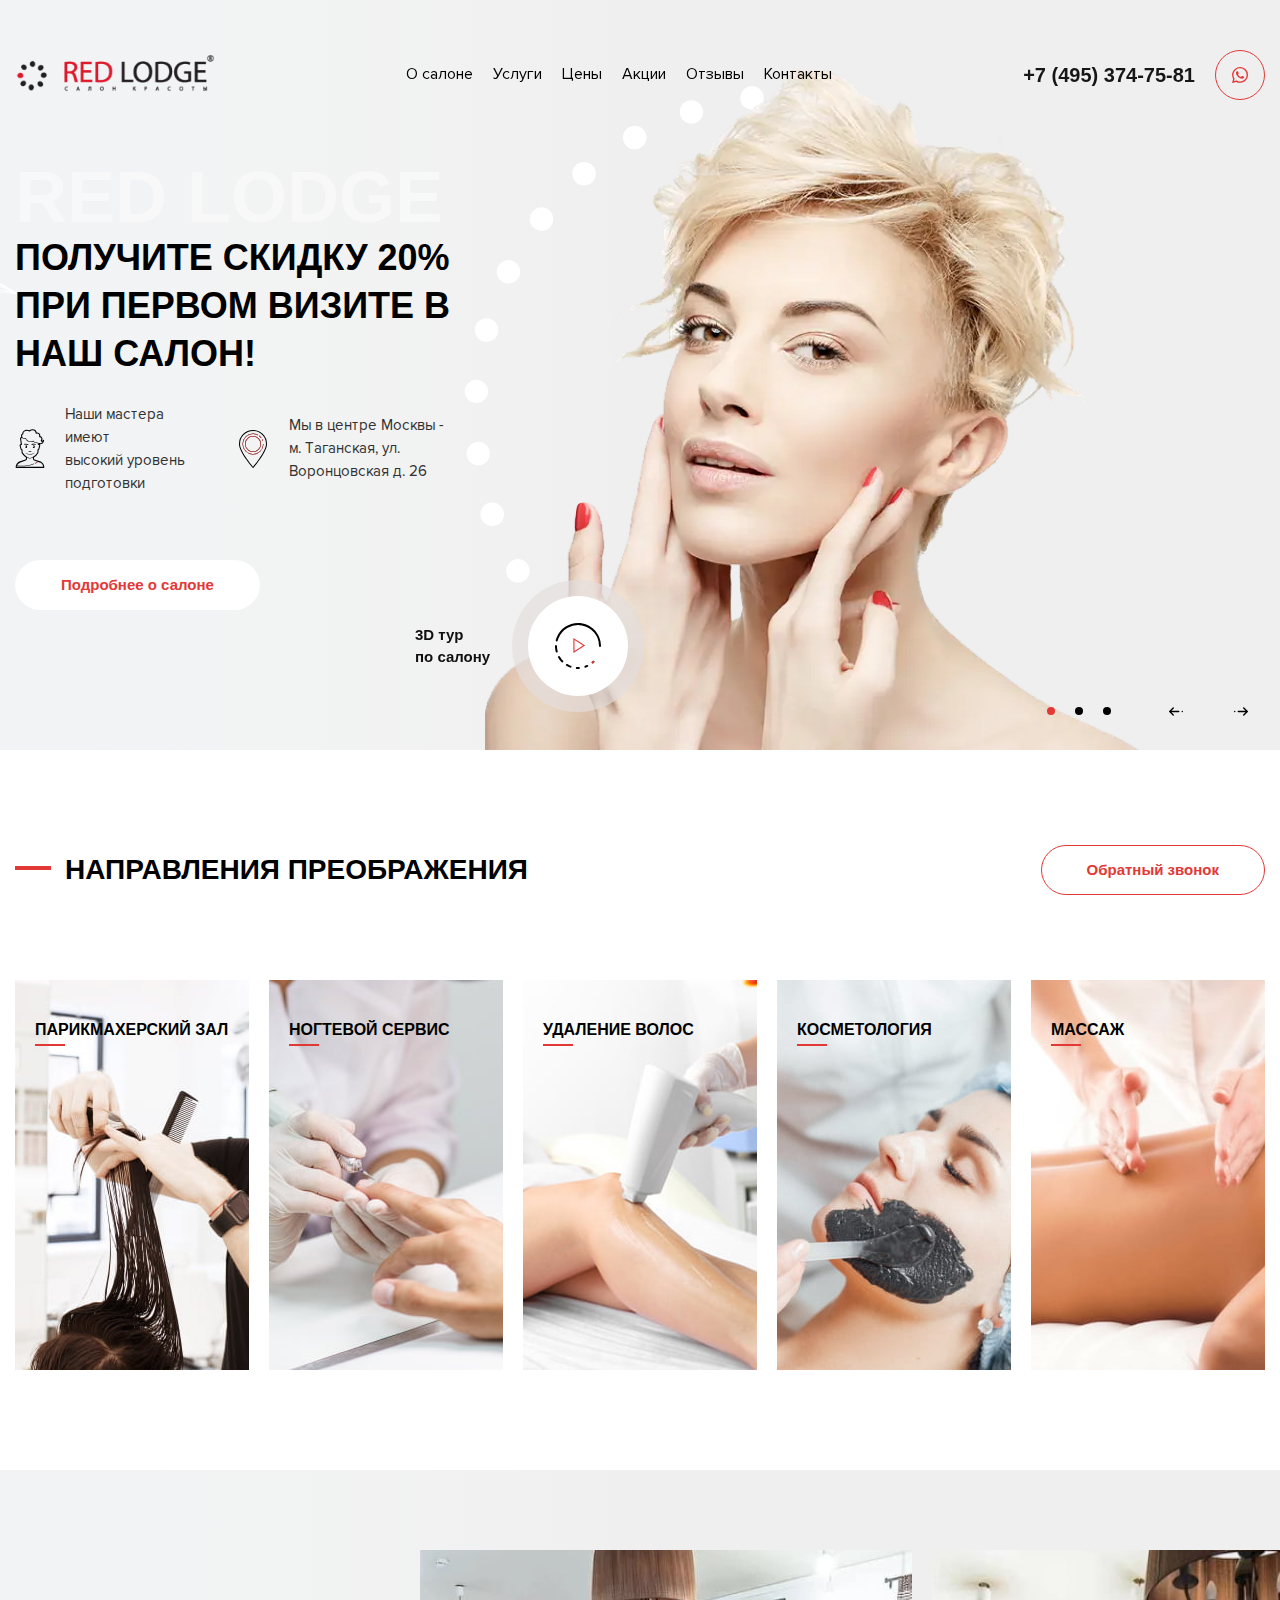
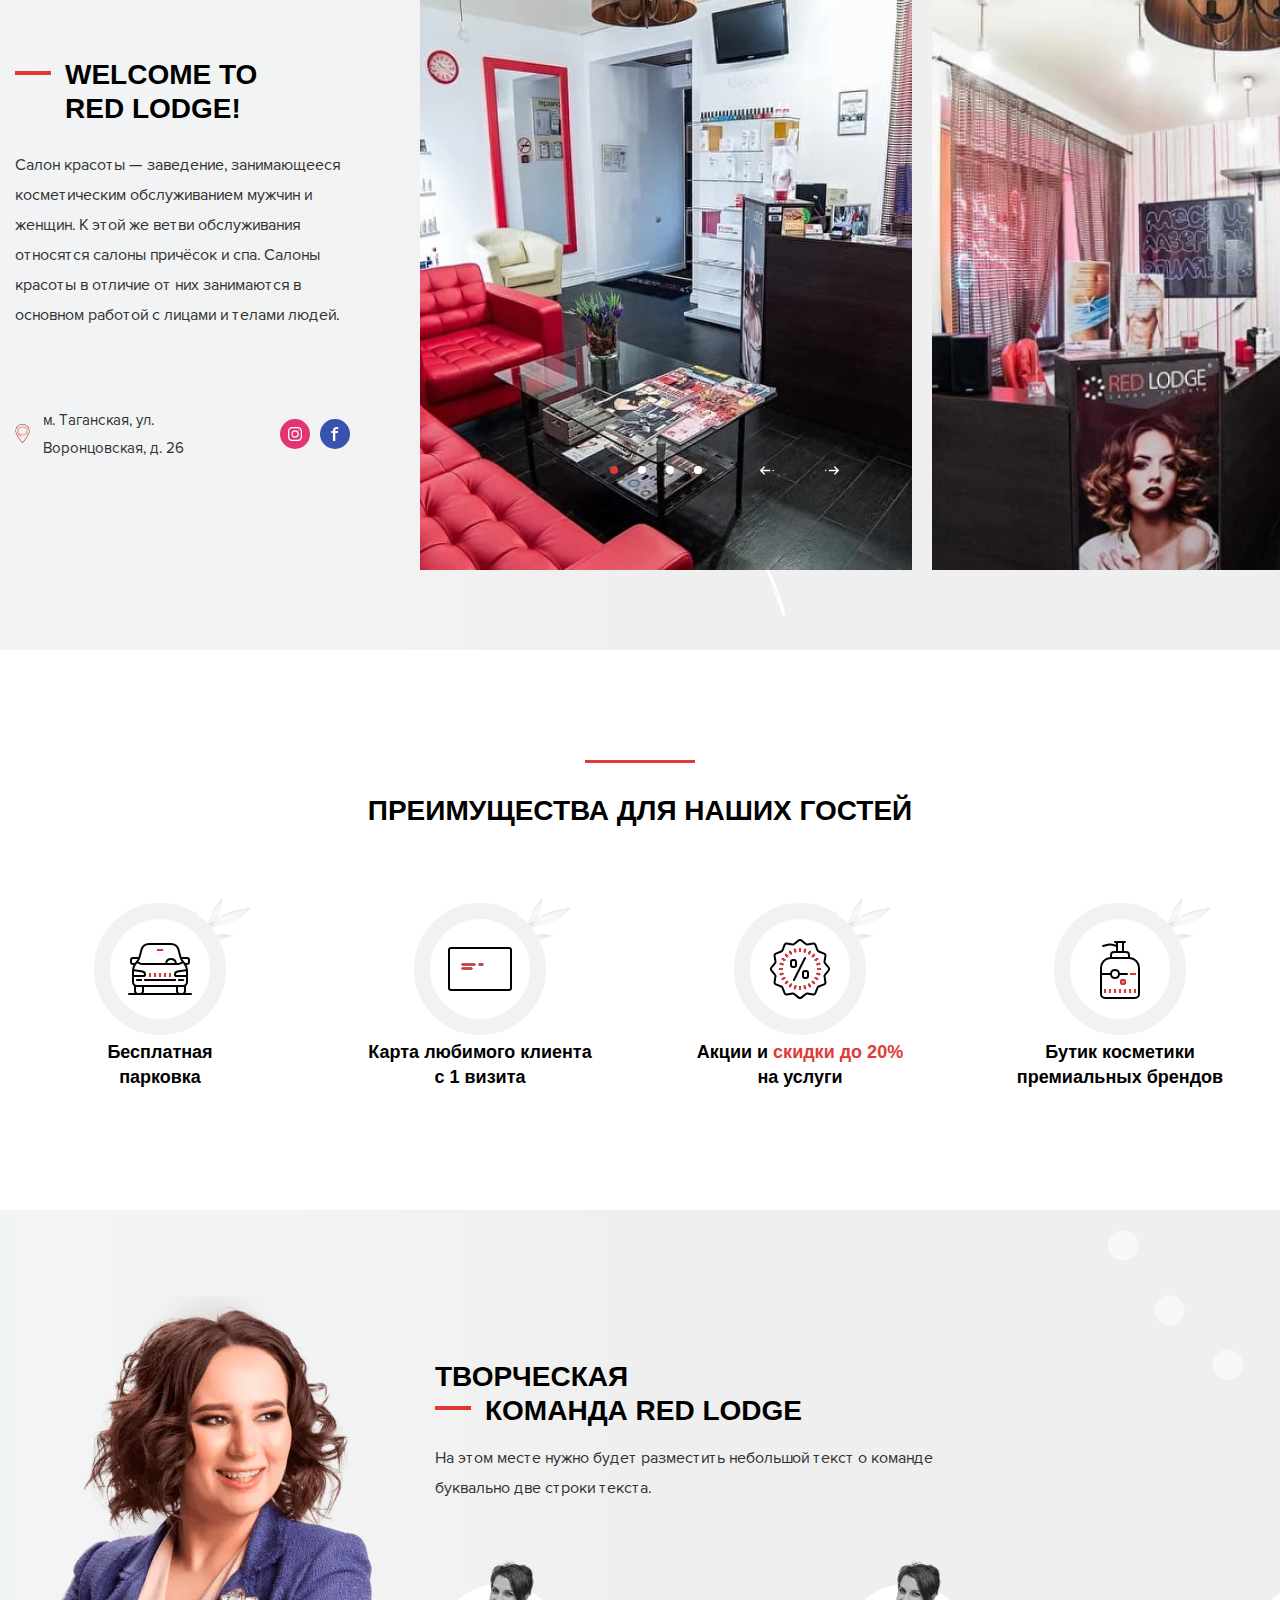
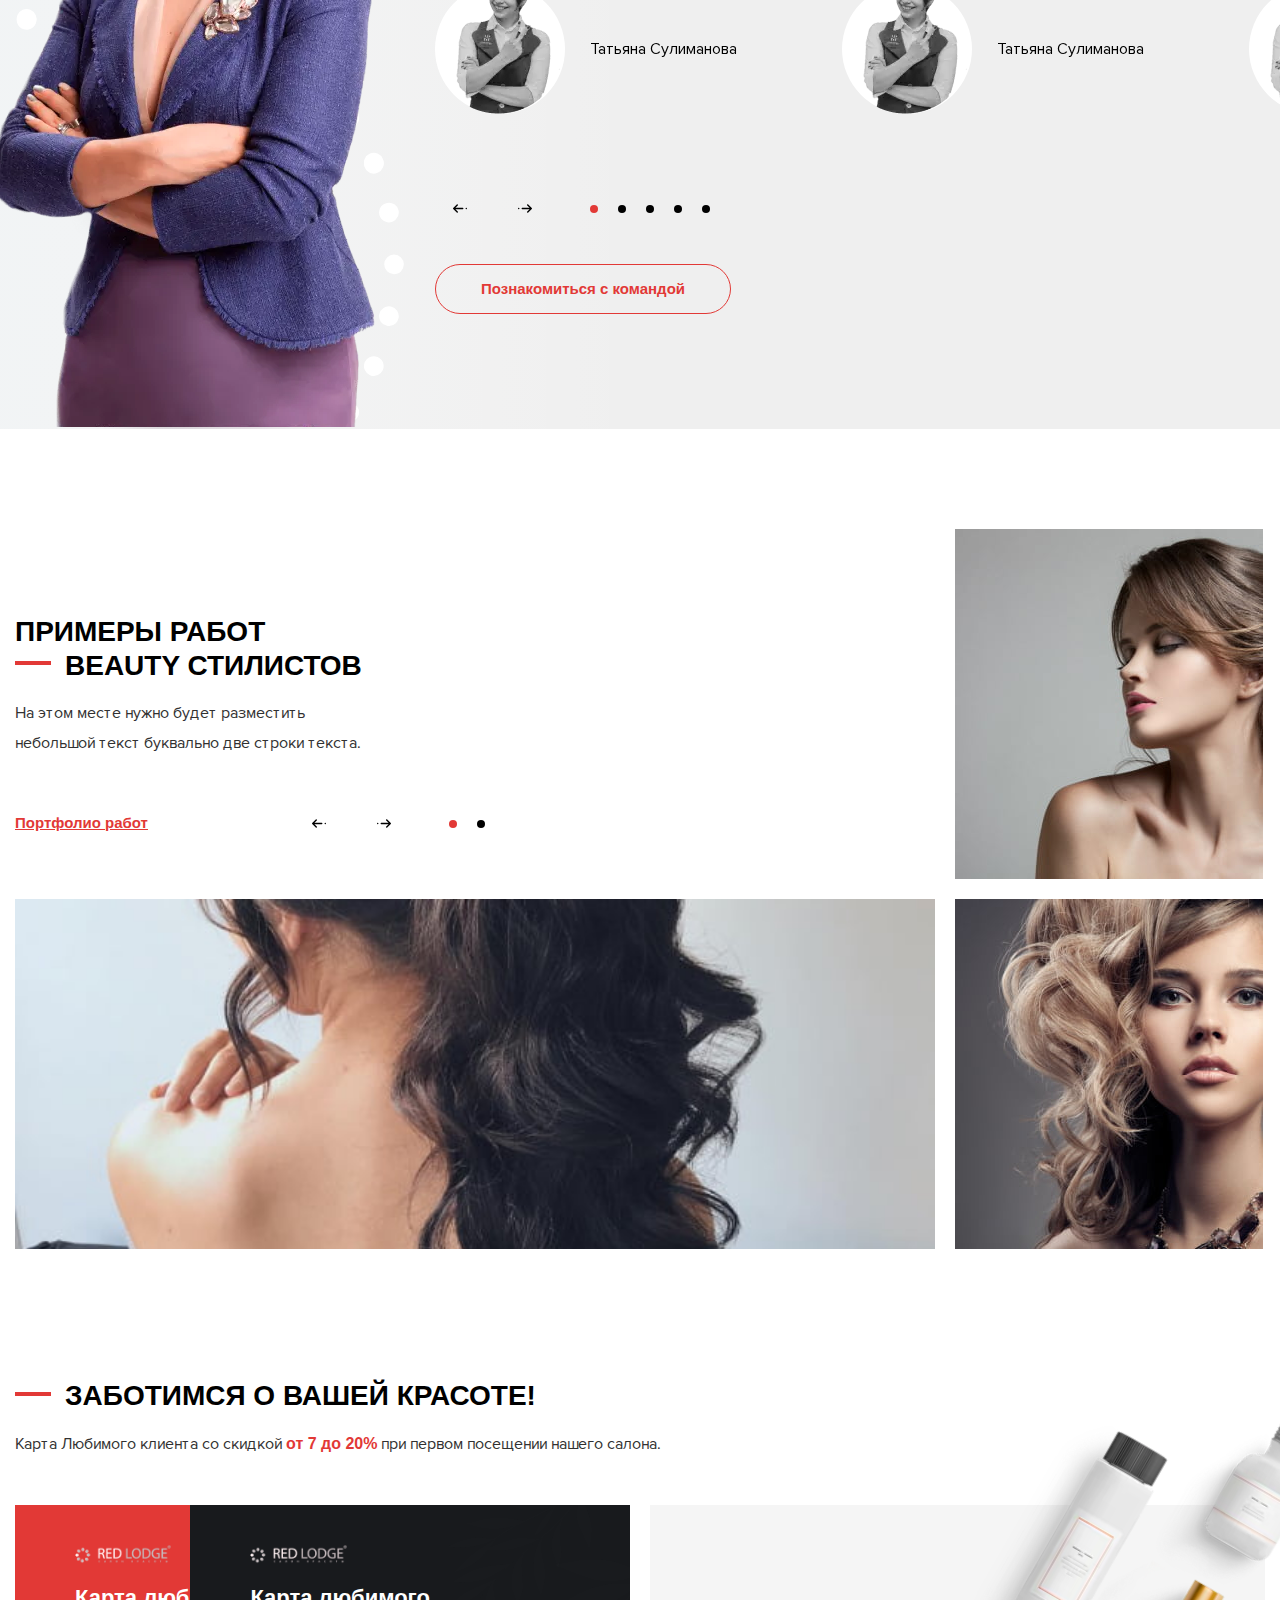
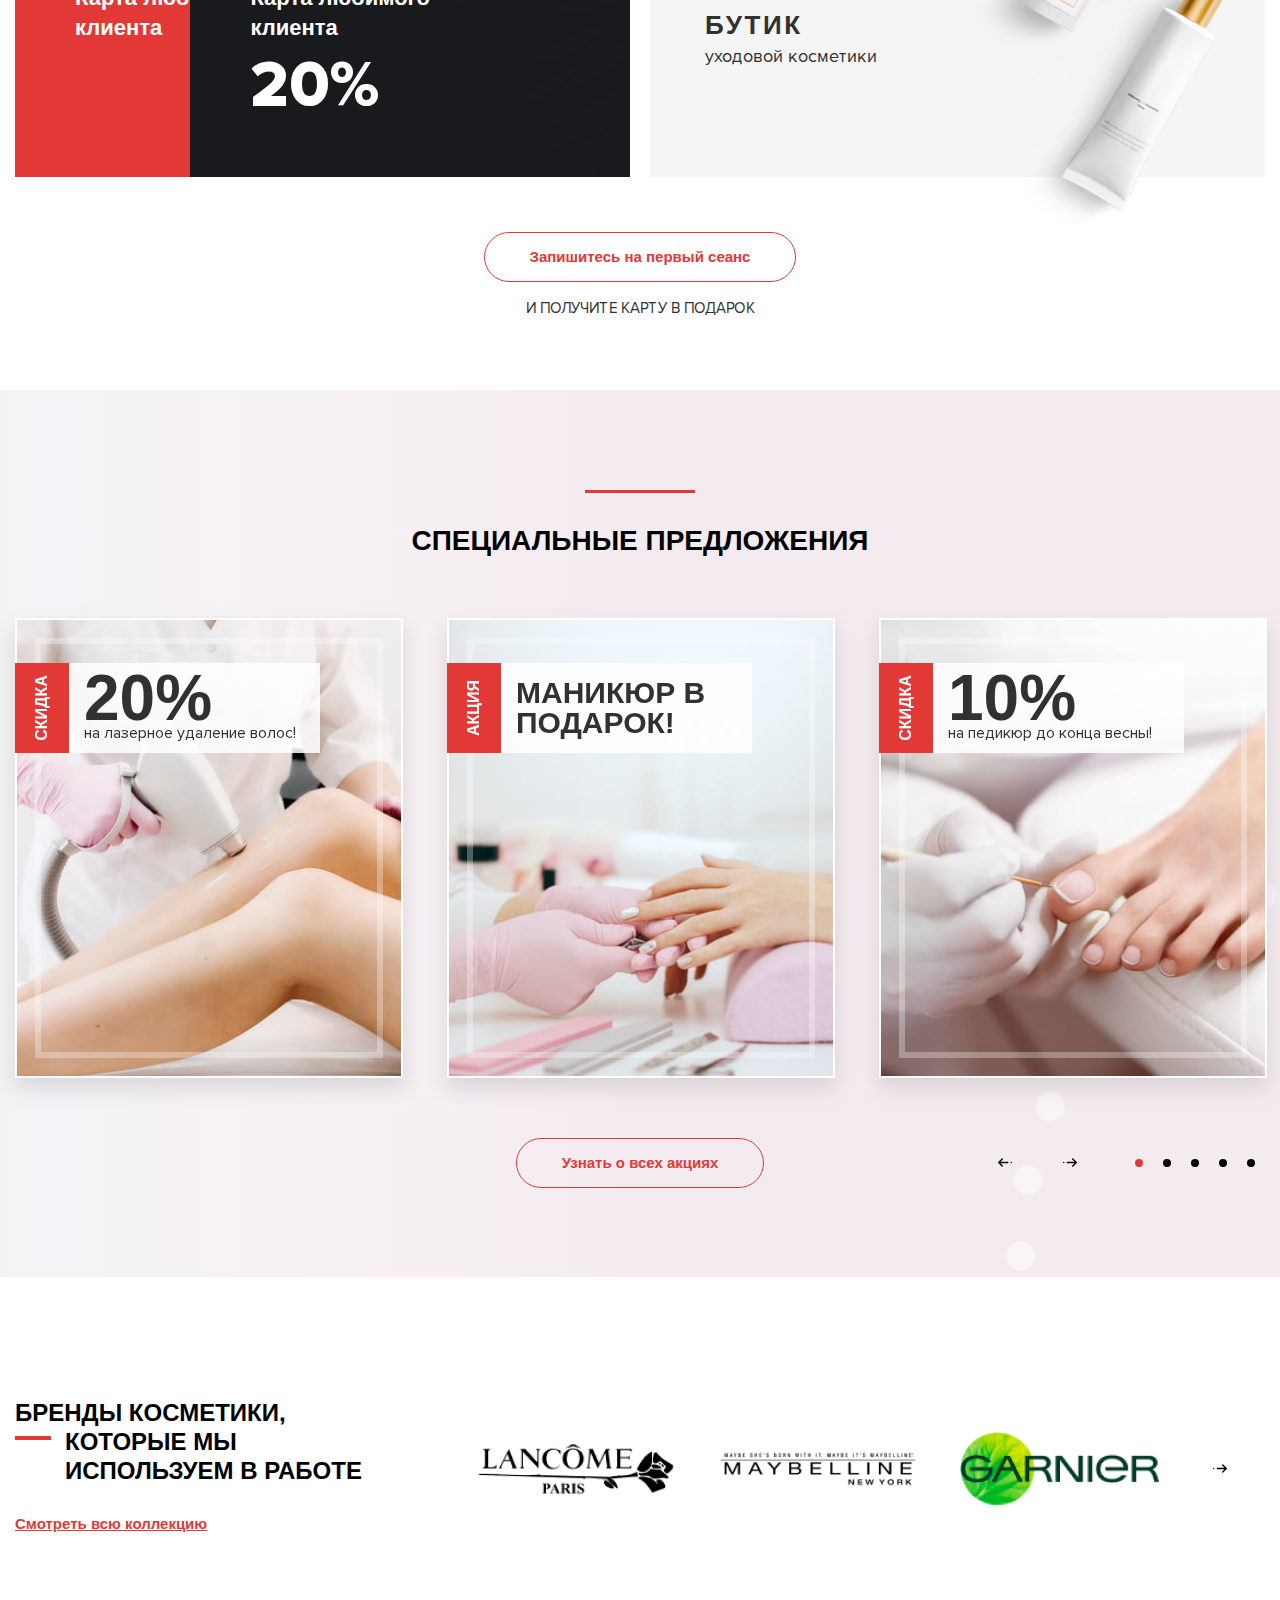
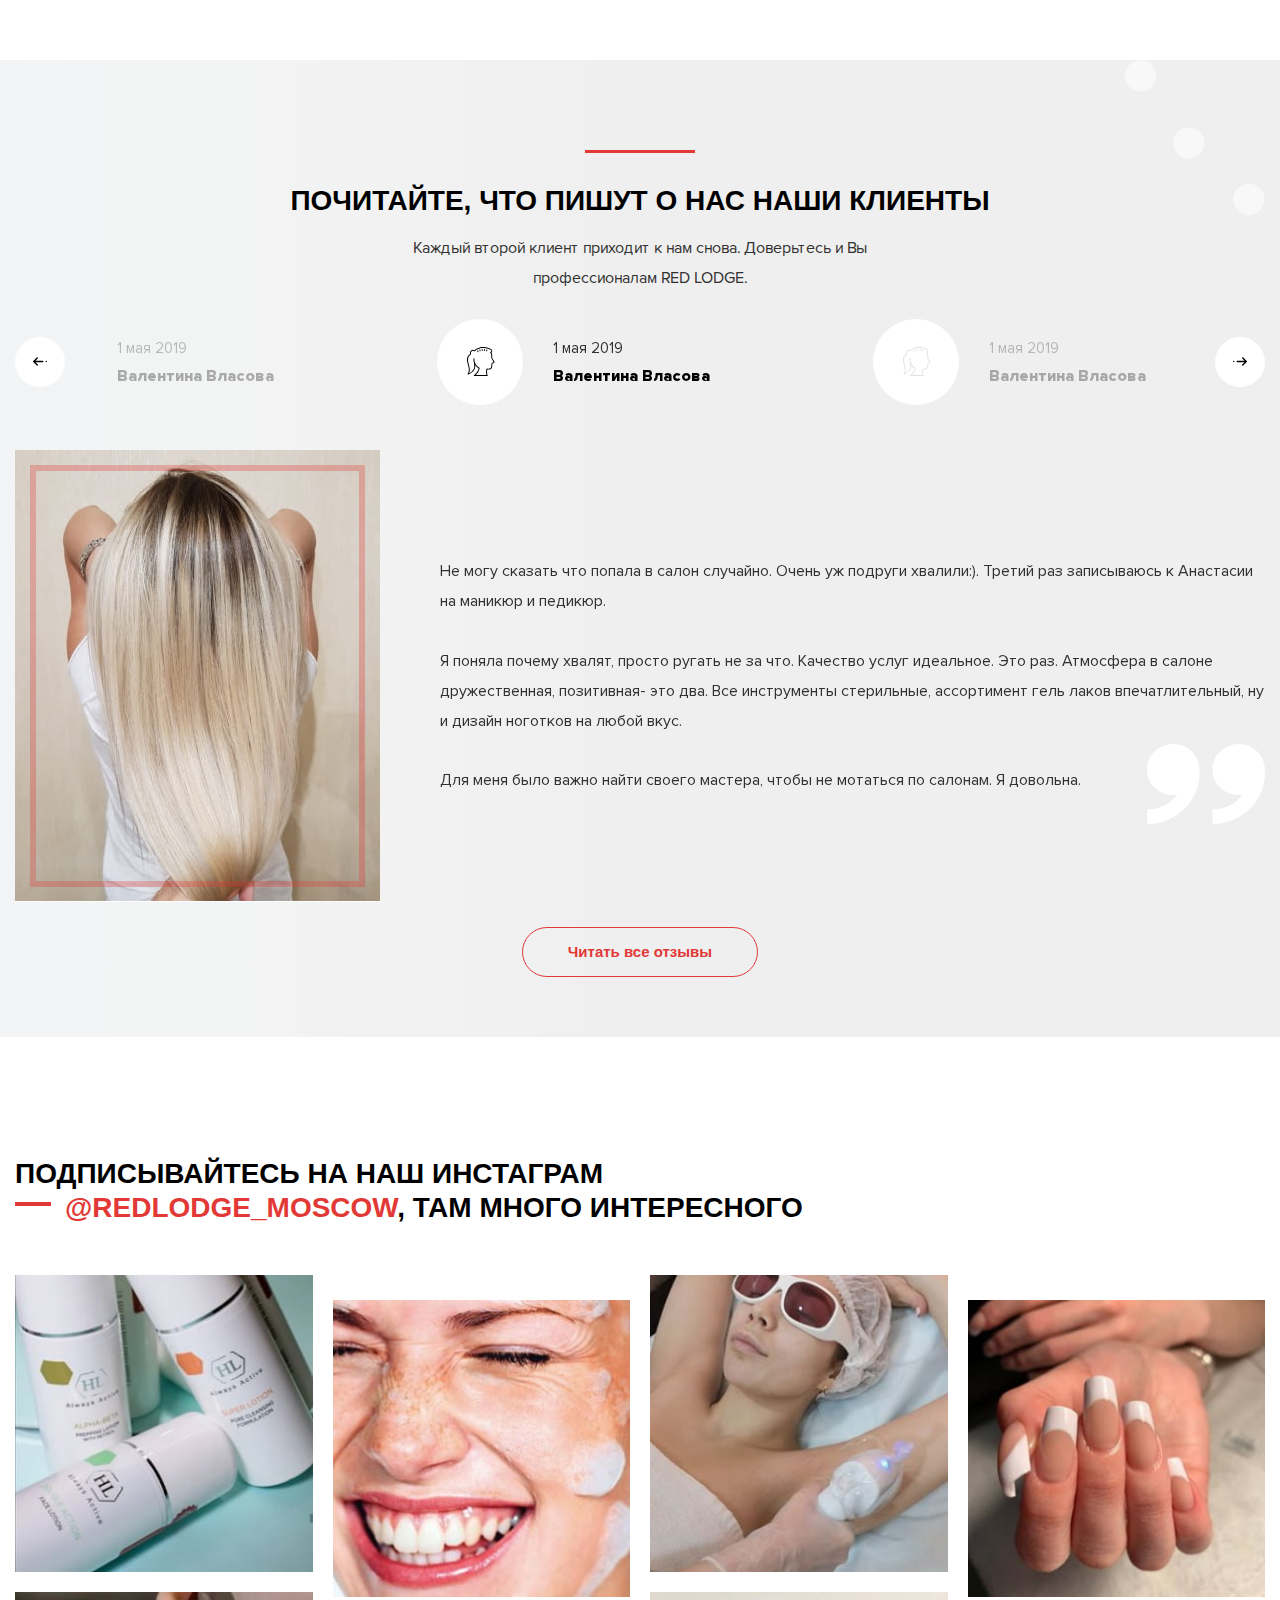
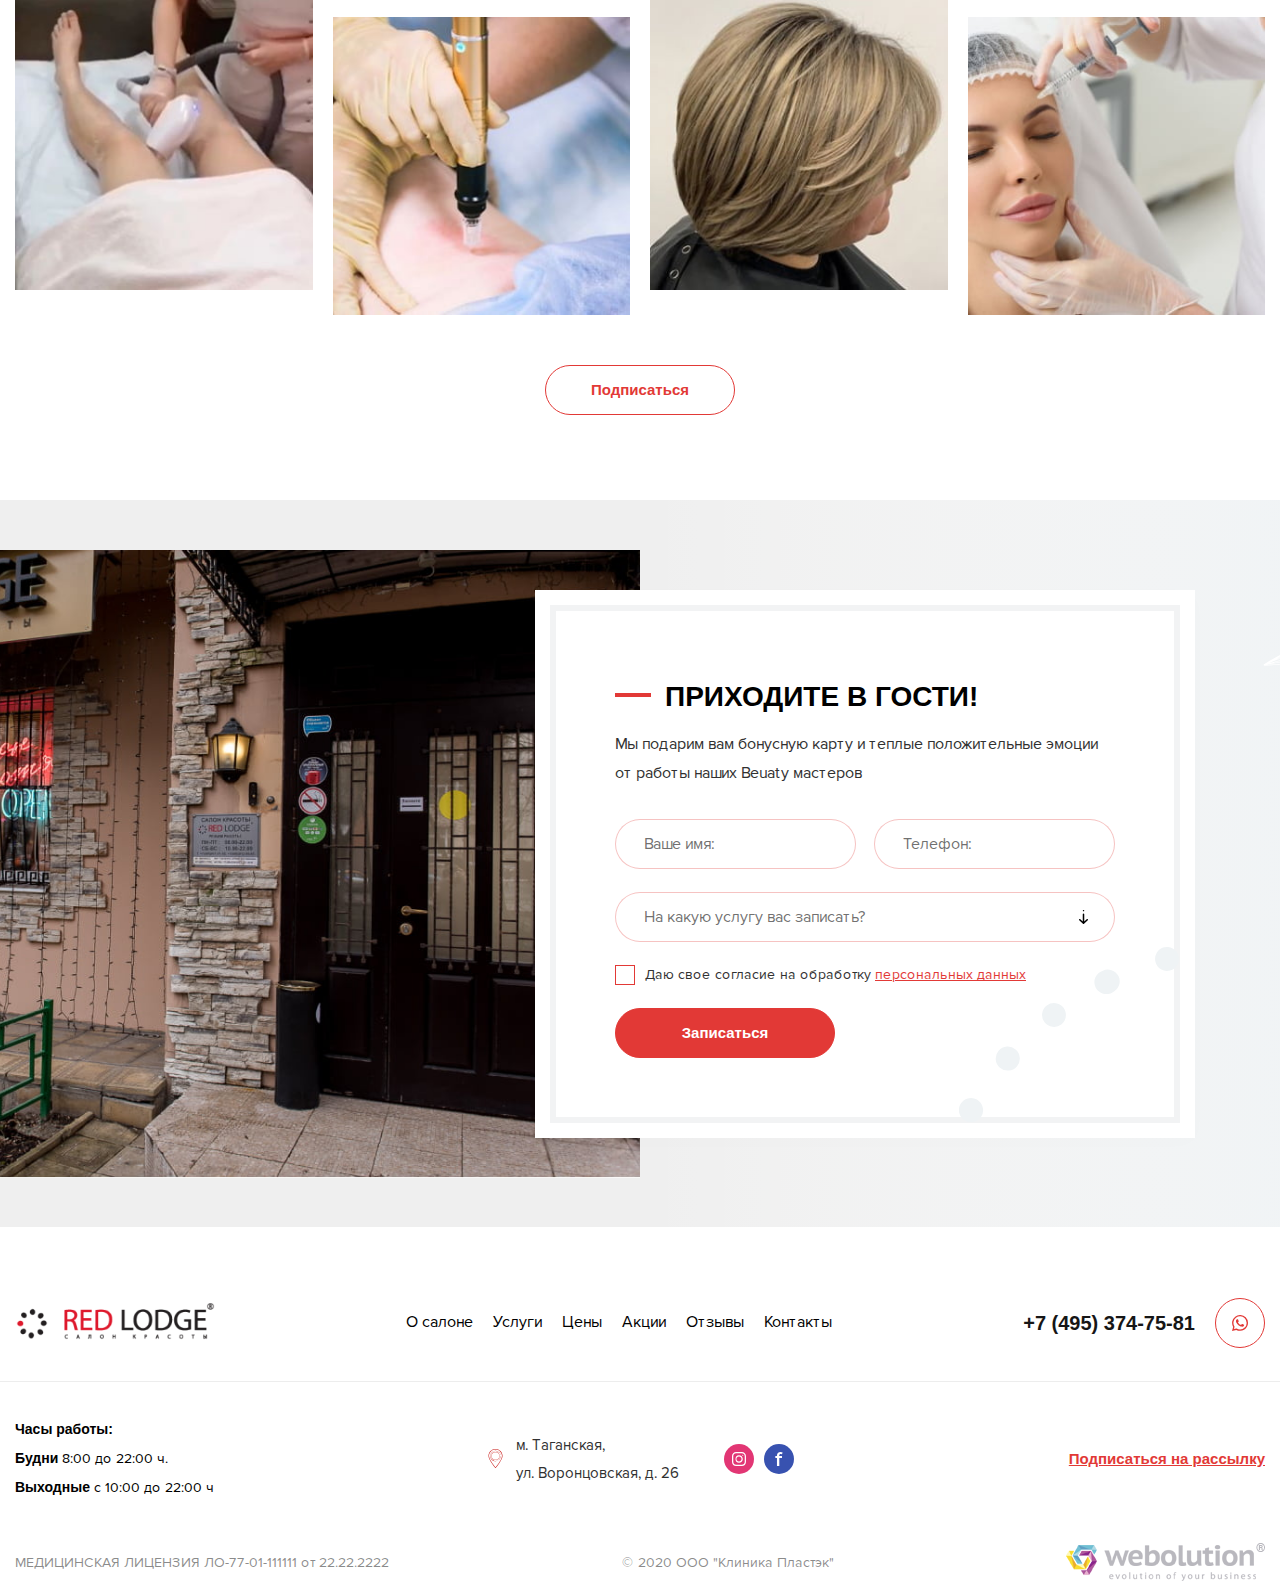
==== index.html @ a8faf357 "- initial commit" ====
<!DOCTYPE html>
<html lang="ru">
<head>
	<meta charset="UTF-8">
	<meta name="viewport" content="width=device-width, initial-scale=1, shrink-to-fit=no">
	<title>Главная | Red Lodge</title>

	<link rel="stylesheet" href="css/jquery.fancybox.min.css">

	<!-- <link rel="stylesheet" href="css/animate.min.css"> -->
	<link rel="stylesheet" href="css/odometer-theme-minimal.css">

	<link href="https://fonts.googleapis.com/css?family=Roboto:400,500,700,900&display=swap&subset=cyrillic" rel="stylesheet">

	<link rel="stylesheet" href="css/slick.min.css">
	<link rel="stylesheet" href="css/main.css">
</head>
<body>
	<div class="wrapper" id="top">
		<!-- ↓↓ тут нужно добавить класс .inner-page для всех внутренних страниц ↓↓ -->
		<div class="page">
			<header class="header">
				<div class="container">
					<div class="header-inner">
						<div class="header-block">
							<a href="index.html" class="logo-block">
								<img src="img/logo.png" alt="">
							</a>
						</div>
						<div class="header-block md-hidden">
							<nav class="top-nav">
								<ul>
									<li><a href="about.html">О салоне</a></li>
									<li><a href="services.html">Услуги</a></li>
									<li><a href="prices.html">Цены</a></li>
									<li><a href="actions.html">Акции</a></li>
									<li><a href="reviews.html">Отзывы</a></li>
									<li><a href="contacts.html">Контакты</a></li>
								</ul>
							</nav>
						</div>
						<div class="header-block flex">
							<div class="phone-block">
								<a href="tel:+74953747581" class="phone-link sm-hidden">+7 (495) 374-75-81</a>
								<a href="https://wa.me/74953747581" class="whatsapp-link">
									<svg class="link-icon">
										<use xlink:href="img/icons-sprite.svg#whatsapp"></use>
									</svg>
								</a>
							</div>
							<button class="menu-opener md-visible-flex" aria-label="Навигация">
								<span class="bar"></span>
								<span class="bar"></span>
								<span class="bar"></span>
							</button>
						</div>
					</div>
				</div>
				<div class="mobile-top-nav">
					<ul class="mobile-nav">
						<li><a href="about.html">О салоне</a></li>
						<li><a href="services.html">Услуги</a></li>
						<li><a href="prices.html">Цены</a></li>
						<li><a href="actions.html">Акции</a></li>
						<li><a href="reviews.html">Отзывы</a></li>
						<li><a href="contacts.html">Контакты</a></li>
					</ul>
					<div class="nav-content">
						<a href="tel:+74953747581" class="phone-link sm-visible">+7 (495) 374-75-81</a>
						<button class="btn btn-light" data-modal="#callback-modal">Обратный звонок</button>
					</div>
				</div>
			</header>
			<div class="page-content">
				<section class="first-screen-section">
					<picture class="section-bg">
						<img src="img/backgrounds/first-screen-bg.svg" alt="">
					</picture>
					<div class="container">
						<div class="section-inner">
							<div class="section-content">
								<h1 class="first-screen-caption"><strong>Red Lodge</strong><br>Получите скидку 20% <br>при первом визите в наш салон!</h1>
								<div class="section-features">
									<div class="item">
										<picture class="item-icon">
											<img src="img/big-icons/master.svg" alt="">
										</picture>
										<div class="item-text">Наши мастера имеют <br>высокий уровень подготовки</div>
									</div>
									<div class="item">
										<picture class="item-icon">
											<img src="img/big-icons/location.svg" alt="">
										</picture>
										<div class="item-text">Мы в центре Москвы - <br>м. Таганская, ул. Воронцовская д. 26</div>
									</div>
								</div>
								<div class="section-footer">
									<a href="about.html" class="btn btn-white">Подробнее о салоне</a>
								</div>
							</div>
							<div class="section-slider">
								<div class="first-screen-slider-wrapper">
									<div class="first-screen-slider">
										<div class="slide">
											<picture class="slide-image">
												<source srcset="img/first-screen/woman.webp" type="image/webp" />
												<img src="img/first-screen/woman.png" alt="">
											</picture>
										</div>
										<div class="slide">
											<picture class="slide-image">
												<source srcset="img/first-screen/woman.webp" type="image/webp" />
												<img src="img/first-screen/woman.png" alt="">
											</picture>
										</div>
										<div class="slide">
											<picture class="slide-image">
												<source srcset="img/first-screen/woman.webp" type="image/webp" />
												<img src="img/first-screen/woman.png" alt="">
											</picture>
										</div>
									</div>
									<div class="first-screen-slider-nav default-slider-nav">
										<div class="nav-dots"></div>
										<div class="nav-arrows"></div>
									</div>
									<div class="tour-3d-block">
										<div class="block-text">3D тур <br>по салону</div>
										<button class="block-btn">
											<img src="img/big-icons/play.svg" alt="">
										</button>
									</div>
								</div>
							</div>
						</div>
					</div>
				</section>

				<section class="services-section services-slider-scope">
					<div class="container">
						<div class="section-header">
							<div class="item">
								<div class="section-caption">
									<h2 class="sc-title">Направления преображения</h2>
								</div>
							</div>
							<div class="item">
								<button class="btn btn-light" data-modal="#callback-modal">Обратный звонок</button>
							</div>
						</div>

						<div class="services-list services-slider">
							<div class="item">
								<a href="single-service.html" class="service-card">
									<picture class="card-bg">
										<img src="img/services/service-1.jpg" alt="">
									</picture>
									<div class="card-content">
										<h3 class="card-caption">Парикмахерский зал</h3>
									</div>
									<div class="card-footer">
										<div class="btn">Подробнее</div>
									</div>
								</a>
							</div>
							<div class="item">
								<a href="single-service.html" class="service-card">
									<picture class="card-bg">
										<img src="img/services/service-2.jpg" alt="">
									</picture>
									<div class="card-content">
										<h3 class="card-caption">Ногтевой сервис</h3>
									</div>
									<div class="card-footer">
										<div class="btn">Подробнее</div>
									</div>
								</a>
							</div>
							<div class="item">
								<a href="single-service.html" class="service-card">
									<picture class="card-bg">
										<img src="img/services/service-3.jpg" alt="">
									</picture>
									<div class="card-content">
										<h3 class="card-caption">Удаление волос</h3>
									</div>
									<div class="card-footer">
										<div class="btn">Подробнее</div>
									</div>
								</a>
							</div>
							<div class="item">
								<a href="single-service.html" class="service-card">
									<picture class="card-bg">
										<img src="img/services/service-4.jpg" alt="">
									</picture>
									<div class="card-content">
										<h3 class="card-caption">Косметология</h3>
									</div>
									<div class="card-footer">
										<div class="btn">Подробнее</div>
									</div>
								</a>
							</div>
							<div class="item">
								<a href="single-service.html" class="service-card">
									<picture class="card-bg">
										<img src="img/services/service-5.jpg" alt="">
									</picture>
									<div class="card-content">
										<h3 class="card-caption">Массаж</h3>
									</div>
									<div class="card-footer">
										<div class="btn">Подробнее</div>
									</div>
								</a>
							</div>
						</div>

						<div class="lg-visible-flex services-slider-nav default-slider-nav">
							<div class="nav-dots"></div>
							<div class="nav-arrows"></div>
						</div>
					</div>
				</section>

				<section class="welcome-section">
					<picture class="section-bg">
						<img src="img/backgrounds/welcome-bg.svg" alt="">
					</picture>
					<div class="container">
						<div class="section-inner">
							<div class="section-content">
								<div class="section-caption">
									<h2 class="sc-title">Welcome to <div class="nowrap">RED LODGE!</div></h2>
								</div>
								<div class="section-text tpg">
									<p>Салон красоты — заведение, занимающееся косметическим обслуживанием мужчин и женщин. К этой же ветви обслуживания относятся салоны причёсок и спа. Салоны красоты в отличие от них занимаются в основном работой с лицами и телами людей.</p>
								</div>
								<div class="section-footer">
									<address class="addr-block">
										<div class="block-addr">
											<svg class="block-icon">
												<use xlink:href="img/icons-sprite.svg#location"></use>
											</svg>
											<div class="block-text">
												<p>м. Таганская, ул. Воронцовская, д. 26</p>
											</div>
										</div>
										<div class="block-socials">
											<ul class="socials-list">
												<li>
													<a href="#" target="_blank" rel="nofollow" title="Instagram" class="instagram">
														<svg class="link-icon">
															<use xlink:href="img/icons-sprite.svg#instagram"></use>
														</svg>
													</a>
												</li>
												<li>
													<a href="#" target="_blank" rel="nofollow" title="Facebook" class="facebook">
														<svg class="link-icon">
															<use xlink:href="img/icons-sprite.svg#facebook"></use>
														</svg>
													</a>
												</li>
											</ul>
										</div>
									</address>
								</div>
							</div>
							<div class="section-slider photos-slider-scope">
								<div class="photos-slider">
									<div class="slide">
										<a href="img/photos/photo-1.jpg" class="photo-card fancybox">
											<img src="img/photos/photo-1.jpg" alt="">
										</a>
									</div>
									<div class="slide">
										<a href="img/photos/photo-2.jpg" class="photo-card fancybox">
											<img src="img/photos/photo-2.jpg" alt="">
										</a>
									</div>
									<div class="slide">
										<a href="img/photos/photo-1.jpg" class="photo-card fancybox">
											<img src="img/photos/photo-1.jpg" alt="">
										</a>
									</div>
									<div class="slide">
										<a href="img/photos/photo-2.jpg" class="photo-card fancybox">
											<img src="img/photos/photo-2.jpg" alt="">
										</a>
									</div>
								</div>
								<div class="photos-slider-nav default-slider-nav lg-white">
									<div class="nav-dots"></div>
									<div class="nav-arrows"></div>
								</div>
							</div>
						</div>
					</div>
				</section>

				<section class="advantages-section">
					<div class="container">
						<div class="section-caption overline">
							<h2 class="sc-title">Преимущества для наших гостей</h2>
						</div>

						<div class="advantages-list">
							<div class="item">
								<div class="advantage-card">
									<picture class="card-icon">
										<img src="img/big-icons/car.svg" alt="">
									</picture>
									<div class="card-content">
										<p class="card-caption">Бесплатная <br>парковка</p>
									</div>
								</div>
							</div>
							<div class="item">
								<div class="advantage-card">
									<picture class="card-icon">
										<img src="img/big-icons/card.svg" alt="">
									</picture>
									<div class="card-content">
										<p class="card-caption">Карта любимого клиента <br>с 1 визита</p>
									</div>
								</div>
							</div>
							<div class="item">
								<div class="advantage-card">
									<picture class="card-icon">
										<img src="img/big-icons/discount.svg" alt="">
									</picture>
									<div class="card-content">
										<p class="card-caption">Акции и <strong>скидки до 20%</strong> <br>на услуги</p>
									</div>
								</div>
							</div>
							<div class="item">
								<div class="advantage-card">
									<picture class="card-icon">
										<img src="img/big-icons/bottle.svg" alt="">
									</picture>
									<div class="card-content">
										<p class="card-caption">Бутик косметики <br>премиальных брендов</p>
									</div>
								</div>
							</div>
						</div>
					</div>
				</section>

				<section class="team-section">
					<picture class="section-bg">
						<img src="img/backgrounds/team-bg.svg" alt="">
					</picture>
					<div class="container">
						<div class="section-inner">
							<picture class="section-image">
								<source srcset="img/team/big-image.webp" type="image/webp" />
								<img src="img/team/big-image.png" alt="">
							</picture>
							<div class="section-content">
								<div class="section-caption with-red-line">
									<h2 class="sc-title">Творческая <br>команда RED LODGE</h2>
									<p class="sc-subtitle">На этом месте нужно будет разместить небольшой текст о команде буквально две строки текста.</p>
								</div>
								<div class="sm-visible">
									<a href="team.html" class="btn btn-light">Познакомиться с командой</a>
								</div>
								<div class="section-slider">
									<div class="team-slider-wrapper">
										<!-- >= 768 -->
										<div class="team-slider">
											<div class="slide">
												<div class="team-card">
													<picture class="card-photo">
														<source srcset="img/team/master-1.webp" type="image/webp" />
														<img src="img/team/master-1.png" alt="">
													</picture>
													<div class="card-content">
														<p class="card-name">Татьяна Сулиманова</p>
														<div class="card-hidden-content">
															<p class="card-position">Парикмахер-стилист</p>
															<p class="card-experience">Опыт более 10 лет</p>
															<a href="single-master.html" class="more-btn">Подробнее</a>
														</div>
													</div>
												</div>
											</div>
											<div class="slide">
												<div class="team-card">
													<picture class="card-photo">
														<source srcset="img/team/master-1.webp" type="image/webp" />
														<img src="img/team/master-1.png" alt="">
													</picture>
													<div class="card-content">
														<p class="card-name">Татьяна Сулиманова</p>
														<div class="card-hidden-content">
															<p class="card-position">Парикмахер-стилист</p>
															<p class="card-experience">Опыт более 10 лет</p>
															<a href="single-master.html" class="more-btn">Подробнее</a>
														</div>
													</div>
												</div>
											</div>
											<div class="slide">
												<div class="team-card">
													<picture class="card-photo">
														<source srcset="img/team/master-1.webp" type="image/webp" />
														<img src="img/team/master-1.png" alt="">
													</picture>
													<div class="card-content">
														<p class="card-name">Татьяна Сулиманова</p>
														<div class="card-hidden-content">
															<p class="card-position">Парикмахер-стилист</p>
															<p class="card-experience">Опыт более 10 лет</p>
															<a href="single-master.html" class="more-btn">Подробнее</a>
														</div>
													</div>
												</div>
											</div>
											<div class="slide">
												<div class="team-card">
													<picture class="card-photo">
														<source srcset="img/team/master-1.webp" type="image/webp" />
														<img src="img/team/master-1.png" alt="">
													</picture>
													<div class="card-content">
														<p class="card-name">Татьяна Сулиманова</p>
														<div class="card-hidden-content">
															<p class="card-position">Парикмахер-стилист</p>
															<p class="card-experience">Опыт более 10 лет</p>
															<a href="single-master.html" class="more-btn">Подробнее</a>
														</div>
													</div>
												</div>
											</div>
											<div class="slide">
												<div class="team-card">
													<picture class="card-photo">
														<source srcset="img/team/master-1.webp" type="image/webp" />
														<img src="img/team/master-1.png" alt="">
													</picture>
													<div class="card-content">
														<p class="card-name">Татьяна Сулиманова</p>
														<div class="card-hidden-content">
															<p class="card-position">Парикмахер-стилист</p>
															<p class="card-experience">Опыт более 10 лет</p>
															<a href="single-master.html" class="more-btn">Подробнее</a>
														</div>
													</div>
												</div>
											</div>
										</div>

										<!-- < 768 -->
										<div class="mobile-team-slider">
											<div class="slide">
												<div class="team-card">
													<picture class="card-photo">
														<source srcset="img/team/big-image.webp" type="image/webp" />
														<img src="img/team/big-image.png" alt="">
													</picture>
													<div class="card-content">
														<p class="card-name">Татьяна Сулиманова</p>
														<div class="card-hidden-content">
															<p class="card-position">Парикмахер-стилист</p>
															<p class="card-experience">Опыт более 10 лет</p>
															<a href="single-master.html" class="more-btn">Подробнее</a>
														</div>
													</div>
												</div>
											</div>
											<div class="slide">
												<div class="team-card">
													<picture class="card-photo">
														<source srcset="img/team/big-image.webp" type="image/webp" />
														<img src="img/team/big-image.png" alt="">
													</picture>
													<div class="card-content">
														<p class="card-name">Татьяна Сулиманова</p>
														<div class="card-hidden-content">
															<p class="card-position">Парикмахер-стилист</p>
															<p class="card-experience">Опыт более 10 лет</p>
															<a href="single-master.html" class="more-btn">Подробнее</a>
														</div>
													</div>
												</div>
											</div>
											<div class="slide">
												<div class="team-card">
													<picture class="card-photo">
														<source srcset="img/team/big-image.webp" type="image/webp" />
														<img src="img/team/big-image.png" alt="">
													</picture>
													<div class="card-content">
														<p class="card-name">Татьяна Сулиманова</p>
														<div class="card-hidden-content">
															<p class="card-position">Парикмахер-стилист</p>
															<p class="card-experience">Опыт более 10 лет</p>
															<a href="single-master.html" class="more-btn">Подробнее</a>
														</div>
													</div>
												</div>
											</div>
											<div class="slide">
												<div class="team-card">
													<picture class="card-photo">
														<source srcset="img/team/big-image.webp" type="image/webp" />
														<img src="img/team/big-image.png" alt="">
													</picture>
													<div class="card-content">
														<p class="card-name">Татьяна Сулиманова</p>
														<div class="card-hidden-content">
															<p class="card-position">Парикмахер-стилист</p>
															<p class="card-experience">Опыт более 10 лет</p>
															<a href="single-master.html" class="more-btn">Подробнее</a>
														</div>
													</div>
												</div>
											</div>
											<div class="slide">
												<div class="team-card">
													<picture class="card-photo">
														<source srcset="img/team/big-image.webp" type="image/webp" />
														<img src="img/team/big-image.png" alt="">
													</picture>
													<div class="card-content">
														<p class="card-name">Татьяна Сулиманова</p>
														<div class="card-hidden-content">
															<p class="card-position">Парикмахер-стилист</p>
															<p class="card-experience">Опыт более 10 лет</p>
															<a href="single-master.html" class="more-btn">Подробнее</a>
														</div>
													</div>
												</div>
											</div>
										</div>
										<div class="slider-footer">
											<div class="default-slider-nav slider-nav">
												<div class="nav-arrows"></div>
												<div class="nav-dots"></div>
											</div>
											<div class="see-all sm-hidden">
												<a href="team.html" class="btn btn-light">Познакомиться с командой</a>
											</div>
										</div>
									</div>
								</div>
							</div>
						</div>
					</div>
				</section>

				<section class="our-works-section works-slider-scope">
					<div class="container">
						<div class="section-inner">
							<div class="section-content">
								<div class="section-caption with-red-line">
									<h2 class="sc-title">Примеры работ <br>Beauty стилистов</h2>
									<p class="sc-subtitle">На этом месте нужно будет разместить <br>небольшой текст буквально две строки текста.</p>
								</div>
								<div class="section-footer">
									<div class="item">
										<a href="portfolio.html" class="text-link">Портфолио работ</a>
									</div>
									<div class="item">
										<div class="works-slider-nav default-slider-nav">
											<div class="nav-arrows"></div>
											<div class="nav-dots"></div>
										</div>
									</div>
								</div>
								<div class="section-first-slider sm-hidden">
									<div class="works-slider first">
										<div class="slide">
											<a href="img/works/image-1.jpg" class="fancybox">
												<img src="img/works/image-1.jpg" alt="">
											</a>
										</div>
										<div class="slide">
											<a href="img/works/image-1.jpg" class="fancybox">
												<img src="img/works/image-1.jpg" alt="">
											</a>
										</div>
									</div>
								</div>
							</div>
							<div class="section-sliders sm-hidden">
								<div class="left">
									<div class="works-slider second">
										<div class="slide">
											<a href="img/works/image-2.jpg" class="fancybox">
												<img src="img/works/image-2.jpg" alt="">
											</a>
										</div>
										<div class="slide">
											<a href="img/works/image-2.jpg" class="fancybox">
												<img src="img/works/image-2.jpg" alt="">
											</a>
										</div>
									</div>
								</div>
								<div class="right">
									<div class="item">
										<div class="works-slider third">
											<div class="slide">
												<a href="img/works/image-3.jpg" class="fancybox">
													<img src="img/works/image-3.jpg" alt="">
												</a>
											</div>
											<div class="slide">
												<a href="img/works/image-3.jpg" class="fancybox">
													<img src="img/works/image-3.jpg" alt="">
												</a>
											</div>
										</div>
									</div>
									<div class="item">
										<div class="works-slider fourth">
											<div class="slide">
												<a href="img/works/image-4.jpg" class="fancybox">
													<img src="img/works/image-4.jpg" alt="">
												</a>
											</div>
											<div class="slide">
												<a href="img/works/image-4.jpg" class="fancybox">
													<img src="img/works/image-4.jpg" alt="">
												</a>
											</div>
										</div>
									</div>
								</div>
							</div>
							<div class="section-mobile-slider sm-visible">
								<div class="mobile-works-slider">
									<div class="slide">
										<a href="img/works/image-1.jpg" class="fancybox">
											<img src="img/works/image-1.jpg" alt="">
										</a>
									</div>
									<div class="slide">
										<a href="img/works/image-2.jpg" class="fancybox">
											<img src="img/works/image-2.jpg" alt="">
										</a>
									</div>
									<div class="slide">
										<a href="img/works/image-3.jpg" class="fancybox">
											<img src="img/works/image-3.jpg" alt="">
										</a>
									</div>
									<div class="slide">
										<a href="img/works/image-4.jpg" class="fancybox">
											<img src="img/works/image-4.jpg" alt="">
										</a>
									</div>
								</div>
							</div>
						</div>
					</div>
				</section>

				<section class="care-section">
					<div class="container">
						<div class="section-caption">
							<h2 class="sc-title">Заботимся о Вашей красоте!</h2>
							<p class="sc-subtitle">Карта Любимого клиента со скидкой <strong>от 7 до 20%</strong> при первом посещении нашего салона.</p>
						</div>
						<div class="cards-list columns-2 md-columns-1">
							<div class="item">
								<div class="action-cards-block">
									<div class="block-item">
										<div class="action-card red">
											<picture class="card-logo">
												<img src="img/small-logo.png" alt="">
											</picture>
											<h3 class="card-caption">Карта любимого <br>клиента</h3>
										</div>
									</div>
									<div class="block-item">
										<div class="action-card dark">
											<picture class="card-logo">
												<img src="img/small-logo.png" alt="">
											</picture>
											<h3 class="card-caption">Карта любимого <br>клиента</h3>
											<p class="card-discount">20%</p>
										</div>
									</div>
									<!-- <div class="block-item">
										<div class="action-card red">
											<picture class="card-logo">
												<img src="img/small-logo.png" alt="">
											</picture>
											<h3 class="card-caption">Карта любимого <br>клиента</h3>
											<p class="card-discount">20%</p>
										</div>
									</div> -->
								</div>
							</div>
							<div class="item">
								<div class="boutique-card">
									<h3 class="card-caption"><strong>Бутик</strong><br>уходовой косметики</h3>
									<picture class="card-image">
										<source srcset="img/tmp/bottles.webp" type="image/webp" />
										<img src="img/tmp/bottles.png" alt="">
									</picture>
								</div>
							</div>
						</div>

						<div class="section-footer">
							<div class="item">
								<button class="btn btn-light" data-modal="#subscribe-modal">Запишитесь на первый сеанс</button>
							</div>
							<div class="item">
								<p>и получите карту в подарок</p>
							</div>
						</div>
					</div>
				</section>

				<section class="special-offers-section offers-slider-scope">
					<picture class="section-bg">
						<img src="img/backgrounds/offers-bg.svg" alt="">
					</picture>
					<div class="container">
						<div class="section-caption overline">
							<h2 class="sc-title">Специальные предложения</h2>
						</div>

						<div class="offers-slider">
							<div class="slide">
								<a href="#" class="offer-card">
									<picture class="card-bg">
										<img src="img/offers/offer-1.jpg" alt="">
									</picture>
									<div class="card-header">
										<div class="card-type">
											<span class="card-type-text">Скидка</span>
										</div>
										<div class="card-header-content">
											<h4 class="card-caption discount"><strong>20%</strong><br>на лазерное удаление волос!</h4>
										</div>
									</div>
									<div class="card-hidden-content">
										<p>Приведи подругу и <br>получи маникюр в подарок!</p>
									</div>
									<div class="card-footer">
										<div class="btn">Подробнее</div>
									</div>
								</a>
							</div>
							<div class="slide">
								<a href="#" class="offer-card">
									<picture class="card-bg">
										<img src="img/offers/offer-2.jpg" alt="">
									</picture>
									<div class="card-header">
										<div class="card-type">
											<span class="card-type-text">Акция</span>
										</div>
										<div class="card-header-content">
											<h4 class="card-caption">Маникюр в подарок!</h4>
										</div>
									</div>
									<div class="card-hidden-content">
										<p>Приведи подругу и <br>получи маникюр в подарок!</p>
									</div>
									<div class="card-footer">
										<div class="btn">Подробнее</div>
									</div>
								</a>
							</div>
							<div class="slide">
								<a href="#" class="offer-card">
									<picture class="card-bg">
										<img src="img/offers/offer-3.jpg" alt="">
									</picture>
									<div class="card-header">
										<div class="card-type">
											<span class="card-type-text">Скидка</span>
										</div>
										<div class="card-header-content">
											<h4 class="card-caption discount"><strong>10%</strong><br>на педикюр до конца весны!</h4>
										</div>
									</div>
									<div class="card-hidden-content">
										<p>Приведи подругу и <br>получи маникюр в подарок!</p>
									</div>
									<div class="card-footer">
										<div class="btn">Подробнее</div>
									</div>
								</a>
							</div>
							<div class="slide">
								<a href="#" class="offer-card">
									<picture class="card-bg">
										<img src="img/offers/offer-1.jpg" alt="">
									</picture>
									<div class="card-header">
										<div class="card-type">
											<span class="card-type-text">Акция</span>
										</div>
										<div class="card-header-content">
											<h4 class="card-caption">Маникюр в подарок!</h4>
										</div>
									</div>
									<div class="card-hidden-content">
										<p>Приведи подругу и <br>получи маникюр в подарок!</p>
									</div>
									<div class="card-footer">
										<div class="btn">Подробнее</div>
									</div>
								</a>
							</div>
							<div class="slide">
								<a href="#" class="offer-card">
									<picture class="card-bg">
										<img src="img/offers/offer-2.jpg" alt="">
									</picture>
									<div class="card-header">
										<div class="card-type">
											<span class="card-type-text">Скидка</span>
										</div>
										<div class="card-header-content">
											<h4 class="card-caption discount"><strong>10%</strong><br>на педикюр до конца весны!</h4>
										</div>
									</div>
									<div class="card-hidden-content">
										<p>Приведи подругу и <br>получи маникюр в подарок!</p>
									</div>
									<div class="card-footer">
										<div class="btn">Подробнее</div>
									</div>
								</a>
							</div>
						</div>

						<div class="section-footer">
							<div class="item">
								<a href="actions.html" class="btn btn-light">Узнать о всех акциях</a>
							</div>
							<div class="item">
								<div class="offers-slider-nav default-slider-nav">
									<div class="nav-arrows"></div>
									<div class="nav-dots"></div>
								</div>
							</div>
						</div>
					</div>
				</section>

				<section class="brands-section">
					<div class="container">
						<div class="section-inner">
							<div class="section-content">
								<div class="section-caption with-red-line">
									<h2 class="sc-title">Бренды косметики, <br>которые мы используем <br class="lg-hidden">в работе</h2>
								</div>
								<a href="#" class="text-link">Смотреть всю коллекцию</a>
							</div>
							<div class="section-slider">
								<div class="brands-slider">
									<div class="slide">
										<img src="img/brands/lancome.png" alt="">
									</div>
									<div class="slide">
										<img src="img/brands/maybelline.png" alt="">
									</div>
									<div class="slide">
										<img src="img/brands/garnier.png" alt="">
									</div>
									<div class="slide">
										<img src="img/brands/maybelline.png" alt="">
									</div>
									<div class="slide">
										<img src="img/brands/garnier.png" alt="">
									</div>
								</div>
							</div>
						</div>
					</div>
				</section>

				<section class="testimonials-section testimonials-scope">
					<picture class="section-bg">
						<img src="img/backgrounds/testimonials-bg.svg" alt="">
					</picture>
					<div class="container">
						<div class="section-caption text-center overline">
							<h2 class="sc-title">Почитайте, что пишут о нас наши клиенты</h2>
							<p class="sc-subtitle">Каждый второй клиент приходит к нам снова. Доверьтесь и Вы <br>профессионалам RED LODGE.</p>
						</div>

						<div class="section-inner">
							<div class="section-slider-nav">
								<div class="testimonials-nav-slider">
									<div class="slide">
										<div class="testimonial-author-card">
											<div class="card-icon">
												<img src="img/big-icons/woman.svg" alt="">
											</div>
											<div class="card-content">
												<p class="card-date">1 мая 2019</p>
												<p class="card-author">Валентина Власова</p>
											</div>
										</div>
									</div>
									<div class="slide">
										<div class="testimonial-author-card">
											<div class="card-icon">
												<img src="img/big-icons/woman.svg" alt="">
											</div>
											<div class="card-content">
												<p class="card-date">1 мая 2019</p>
												<p class="card-author">Валентина Власова</p>
											</div>
										</div>
									</div>
									<div class="slide">
										<div class="testimonial-author-card">
											<div class="card-icon">
												<img src="img/big-icons/woman.svg" alt="">
											</div>
											<div class="card-content">
												<p class="card-date">1 мая 2019</p>
												<p class="card-author">Валентина Власова</p>
											</div>
										</div>
									</div>
									<div class="slide">
										<div class="testimonial-author-card">
											<div class="card-icon">
												<img src="img/big-icons/woman.svg" alt="">
											</div>
											<div class="card-content">
												<p class="card-date">1 мая 2019</p>
												<p class="card-author">Валентина Власова</p>
											</div>
										</div>
									</div>
								</div>
							</div>
							<div class="section-slider">
								<div class="testimonials-slider">
									<div class="slide">
										<div class="testimonial-card">
											<picture class="card-image">
												<img src="img/tmp/testimonial-card-image.jpg" alt="">
											</picture>
											<div class="card-content tpg">
												<p>Не могу сказать что попала в салон случайно. Очень уж подруги хвалили:). Третий раз записываюсь к Анастасии на маникюр и педикюр. </p>
												<p>Я поняла почему хвалят, просто ругать не за что. Качество услуг идеальное. Это раз. Атмосфера в салоне дружественная, позитивная- это два. Все инструменты стерильные, ассортимент гель лаков впечатлительный, ну и дизайн ноготков на любой вкус. </p>
												<p>Для меня было важно найти своего мастера, чтобы не мотаться по салонам. Я довольна.</p>
											</div>
										</div>
									</div>
									<div class="slide">
										<div class="testimonial-card">
											<picture class="card-image">
												<img src="img/tmp/testimonial-card-image.jpg" alt="">
											</picture>
											<div class="card-content tpg">
												<p>Не могу сказать что попала в салон случайно. Очень уж подруги хвалили:). Третий раз записываюсь к Анастасии на маникюр и педикюр. </p>
												<p>Я поняла почему хвалят, просто ругать не за что. Качество услуг идеальное. Это раз. Атмосфера в салоне дружественная, позитивная- это два. Все инструменты стерильные, ассортимент гель лаков впечатлительный, ну и дизайн ноготков на любой вкус. </p>
												<p>Для меня было важно найти своего мастера, чтобы не мотаться по салонам. Я довольна.</p>
											</div>
										</div>
									</div>
									<div class="slide">
										<div class="testimonial-card">
											<picture class="card-image">
												<img src="img/tmp/testimonial-card-image.jpg" alt="">
											</picture>
											<div class="card-content tpg">
												<p>Не могу сказать что попала в салон случайно. Очень уж подруги хвалили:). Третий раз записываюсь к Анастасии на маникюр и педикюр. </p>
												<p>Я поняла почему хвалят, просто ругать не за что. Качество услуг идеальное. Это раз. Атмосфера в салоне дружественная, позитивная- это два. Все инструменты стерильные, ассортимент гель лаков впечатлительный, ну и дизайн ноготков на любой вкус. </p>
												<p>Для меня было важно найти своего мастера, чтобы не мотаться по салонам. Я довольна.</p>
											</div>
										</div>
									</div>
									<div class="slide">
										<div class="testimonial-card">
											<picture class="card-image">
												<img src="img/tmp/testimonial-card-image.jpg" alt="">
											</picture>
											<div class="card-content tpg">
												<p>Не могу сказать что попала в салон случайно. Очень уж подруги хвалили:). Третий раз записываюсь к Анастасии на маникюр и педикюр. </p>
												<p>Я поняла почему хвалят, просто ругать не за что. Качество услуг идеальное. Это раз. Атмосфера в салоне дружественная, позитивная- это два. Все инструменты стерильные, ассортимент гель лаков впечатлительный, ну и дизайн ноготков на любой вкус. </p>
												<p>Для меня было важно найти своего мастера, чтобы не мотаться по салонам. Я довольна.</p>
											</div>
										</div>
									</div>
								</div>
							</div>
						</div>

						<div class="section-footer">
							<a href="testimonials.html" class="btn btn-light">Читать все отзывы</a>
						</div>
					</div>
				</section>

				<section class="instagram-section">
					<div class="container">
						<div class="section-caption with-red-line">
							<h2 class="sc-title">Подписывайтесь на наш инстаграм <br><a href="#" target="_blank" rel="nofollow">@redlodge_moscow</a>, там много интересного</h2>
						</div>

						<div class="instagram-list">
							<div class="item">
								<div class="instagram-card">
									<img src="img/instagram/image-1.jpg" alt="">
								</div>
							</div>
							<div class="item">
								<div class="instagram-card">
									<img src="img/instagram/image-2.jpg" alt="">
								</div>
							</div>
							<div class="item">
								<div class="instagram-card">
									<img src="img/instagram/image-3.jpg" alt="">
								</div>
							</div>
							<div class="item">
								<div class="instagram-card">
									<img src="img/instagram/image-4.jpg" alt="">
								</div>
							</div>
							<div class="item">
								<div class="instagram-card">
									<img src="img/instagram/image-5.jpg" alt="">
								</div>
							</div>
							<div class="item">
								<div class="instagram-card">
									<img src="img/instagram/image-6.jpg" alt="">
								</div>
							</div>
							<div class="item">
								<div class="instagram-card">
									<img src="img/instagram/image-7.jpg" alt="">
								</div>
							</div>
							<div class="item">
								<div class="instagram-card">
									<img src="img/instagram/image-8.jpg" alt="">
								</div>
							</div>
						</div>

						<div class="section-footer">
							<a href="#" class="btn btn-light" target="_blank" rel="nofollow">Подписаться</a>
						</div>
					</div>
				</section>

				<section class="subscribe-section">
					<picture class="section-bg">
						<img src="img/backgrounds/subscribe-bg.svg" alt="">
					</picture>
					<div class="container">
						<div class="section-inner">
							<div class="section-image">
								<img src="img/tmp/subscribe-image.jpg" alt="">
							</div>
							<div class="section-content">
								<div class="section-caption">
									<h2 class="sc-title">Приходите в гости!</h2>
									<p class="sc-subtitle">Мы подарим вам бонусную карту и теплые положительные эмоции <br>от работы наших Beuaty мастеров</p>
								</div>

								<div class="subscribe-form form">
									<form action="#">
										<div class="form-row columns-2">
											<div class="column">
												<div class="form-field">
													<input type="text" class="input-field" placeholder="Ваше имя:">
												</div>
											</div>
											<div class="column">
												<div class="form-field">
													<input type="tel" class="input-field" placeholder="Телефон:">
												</div>
											</div>
										</div>
										<div class="form-row">
											<div class="form-field">
												<select class="select">
													<option selected disabled>На какую услугу вас записать?</option>
													<option value="Услуга 1">Услуга 1</option>
													<option value="Услуга 2">Услуга 2</option>
													<option value="Услуга 3">Услуга 3</option>
												</select>
											</div>
										</div>
										<div class="form-row">
											<label class="checkbox">
												<input type="checkbox">
												<span class="checkbox-label">Даю свое согласие на обработку <a href="#" target="_blank">персональных данных</a></span>
											</label>
										</div>
										<div class="form-row last">
											<button class="btn" type="submit">Записаться</button>
										</div>
									</form>
								</div>
							</div>
						</div>
					</div>
				</section>
			</div>
		</div>
		<footer class="footer" role="contentinfo">
			<div class="footer-row first">
				<div class="container">
					<div class="footer-inner">
						<div class="footer-block">
							<a href="index.html" class="logo-block">
								<img src="img/logo.png" alt="">
							</a>
						</div>
						<div class="footer-block md-hidden">
							<nav class="top-nav">
								<ul>
									<li><a href="#">О салоне</a></li>
									<li><a href="#">Услуги</a></li>
									<li><a href="#">Цены</a></li>
									<li><a href="#">Акции</a></li>
									<li><a href="#">Отзывы</a></li>
									<li><a href="#">Контакты</a></li>
								</ul>
							</nav>
						</div>
						<div class="footer-block">
							<div class="phone-block">
								<a href="tel:+74953747581" class="phone-link">+7 (495) 374-75-81</a>
								<a href="https://wa.me/74953747581" class="whatsapp-link">
									<svg class="link-icon">
										<use xlink:href="img/icons-sprite.svg#whatsapp"></use>
									</svg>
								</a>
							</div>
						</div>
					</div>
				</div>
			</div>
			<div class="footer-row second">
				<div class="container">
					<div class="footer-inner">
						<div class="footer-block">
							<p class="worktime"><strong>Часы работы:</strong> <br><strong>Будни</strong> 8:00 до 22:00 ч. <br class="lg-visible"><strong>Выходные</strong> с 10:00 до 22:00 ч</p>
						</div>
						<div class="footer-block">
							<address class="addr-block">
								<div class="block-addr">
									<svg class="block-icon">
										<use xlink:href="img/icons-sprite.svg#location"></use>
									</svg>
									<div class="block-text">
										<p>м. Таганская, <br class="lg-visible">ул. Воронцовская, д. 26</p>
									</div>
								</div>
								<div class="block-socials">
									<ul class="socials-list">
										<li>
											<a href="#" target="_blank" rel="nofollow" title="Instagram" class="instagram">
												<svg class="link-icon">
													<use xlink:href="img/icons-sprite.svg#instagram"></use>
												</svg>
											</a>
										</li>
										<li>
											<a href="#" target="_blank" rel="nofollow" title="Facebook" class="facebook">
												<svg class="link-icon">
													<use xlink:href="img/icons-sprite.svg#facebook"></use>
												</svg>
											</a>
										</li>
									</ul>
								</div>
							</address>
						</div>
						<div class="footer-block">
							<button class="text-link" data-modal="#subscribe-modal">Подписаться на рассылку</button>
						</div>
					</div>
				</div>
			</div>
			<div class="footer-row third">
				<div class="container">
					<div class="footer-inner">
						<div class="footer-block">
							<p class="license">МЕДИЦИНСКАЯ ЛИЦЕНЗИЯ <br class="md-visible-inline"><span class="nowrap">ЛО-77-01-111111 от 22.22.2222</span></p>
						</div>
						<div class="footer-block">
							<p class="copyright">© 2020 ООО "Клиника&nbsp;Пластэк"</p>
						</div>
						<div class="footer-block">
							<a href="https://webolution.ru/" target="_blank" class="webolution-logo">
								<img src="img/webolution.png" alt="">
							</a>
						</div>
					</div>
				</div>
			</div>
		</footer>

		<a href="#top" class="to-top-btn">
			<span class="btn-text">наверх</span>
			<svg class="btn-icon">
				<use xlink:href="img/icons-sprite.svg#arrow-right"></use>
			</svg>
		</a>
	</div>

	<!-- <div class="modal video-modal" id="video-modal" tabindex="-1">
		<div class="modal-dialog">
			<div class="modal-content">
				<button class="modal-close" aria-label="Close"></button>
				<div class="modal-video">
					<div id="modal-video-iframe"></div>
				</div>
			</div>
		</div>
	</div> -->

	<div class="modal" id="callback-modal" tabindex="-1">
		<div class="modal-dialog">
			<div class="modal-content">
				<button class="modal-close" aria-label="Закрыть"></button>
				<div class="section-caption">
					<h3 class="sc-title">Заказать звонок</h3>
					<p class="sc-subtitle">Заполните форму и мы перезвоним вам для уточнения деталий записи</p>
				</div>
				<div class="order-form form">
					<form action="#">
						<div class="form-row">
							<div class="form-field">
								<input type="text" class="input-field" placeholder="Ваше имя:">
							</div>
						</div>
						<div class="form-row">
							<div class="form-field">
								<input type="tel" class="input-field" placeholder="Телефон:">
							</div>
						</div>
						<div class="form-row">
							<label class="checkbox">
								<input type="checkbox">
								<span class="checkbox-label">Даю свое согласие на обработку <a href="#" target="_blank">персональных данных</a></span>
							</label>
						</div>
						<div class="form-row last">
							<button class="btn with-decoration" type="submit">Записаться</button>
						</div>
					</form>
				</div>
			</div>
		</div>
	</div>

	<div class="modal" id="subscribe-modal" tabindex="-1">
		<div class="modal-dialog">
			<div class="modal-content">
				<button class="modal-close" aria-label="Закрыть"></button>
				<div class="section-caption">
					<h3 class="sc-title">Записаться <br>на консультацию</h3>
					<p class="sc-subtitle">Заполните форму и мы перезвоним вам для уточнения деталий записи</p>
				</div>
				<div class="order-form form">
					<form action="#">
						<div class="form-row">
							<div class="form-field">
								<input type="text" class="input-field" placeholder="Ваше имя:">
							</div>
						</div>
						<div class="form-row">
							<div class="form-field">
								<input type="tel" class="input-field" placeholder="Телефон:">
							</div>
						</div>
						<div class="form-row">
							<div class="form-field">
								<select class="select">
									<option selected disabled>На какую услугу вас записать?</option>
									<option value="Услуга 1">Услуга 1</option>
									<option value="Услуга 2">Услуга 2</option>
									<option value="Услуга 3">Услуга 3</option>
								</select>
							</div>
						</div>
						<div class="form-row">
							<label class="checkbox">
								<input type="checkbox">
								<span class="checkbox-label">Даю свое согласие на обработку <a href="#" target="_blank">персональных данных</a></span>
							</label>
						</div>
						<div class="form-row last">
							<button class="btn with-decoration" type="submit">Записаться</button>
						</div>
					</form>
				</div>
			</div>
		</div>
	</div>

	<div class="modal" id="newsletter-modal" tabindex="-1">
		<div class="modal-dialog">
			<div class="modal-content">
				<button class="modal-close" aria-label="Закрыть"></button>
				<div class="section-caption">
					<h3 class="sc-title">Будьте в курсе <br>событий!</h3>
					<p class="sc-subtitle">Подпишитесь на рассылку горячих акций нашего салона</p>
				</div>
				<div class="order-form form">
					<form action="#">
						<div class="form-row">
							<div class="form-field">
								<input type="email" class="input-field" placeholder="Ваш Email:">
							</div>
						</div>
						<div class="form-row">
							<label class="checkbox">
								<input type="checkbox">
								<span class="checkbox-label">Даю свое согласие на обработку <a href="#" target="_blank">персональных данных</a></span>
							</label>
						</div>
						<div class="form-row last">
							<button class="btn with-decoration" type="submit">Записаться</button>
						</div>
					</form>
				</div>
			</div>
		</div>
	</div>

	<script src="js/jquery.min.js"></script>
	<script src="js/slick.min.js"></script>
	<!-- <script src="js/wow.min.js"></script> -->
	<script src="js/jquery.fancybox.min.js"></script>
	<!-- <script src="//www.youtube.com/iframe_api"></script> -->
	<!-- <script src="https://cdnjs.cloudflare.com/ajax/libs/animejs/3.2.0/anime.min.js"></script> -->
	<script src="js/odometer.min.js"></script>
	<script src="js/scripts.js"></script>
</body>
</html>
---- css/odometer-theme-minimal.css ----
.odometer.odometer-auto-theme, .odometer.odometer-theme-minimal {
  display: -moz-inline-box;
  -moz-box-orient: vertical;
  display: inline-block;
  vertical-align: middle;
  *vertical-align: auto;
  position: relative;
}
.odometer.odometer-auto-theme, .odometer.odometer-theme-minimal {
  *display: inline;
}
.odometer.odometer-auto-theme .odometer-digit, .odometer.odometer-theme-minimal .odometer-digit {
  display: -moz-inline-box;
  -moz-box-orient: vertical;
  display: inline-block;
  vertical-align: middle;
  *vertical-align: auto;
  position: relative;
}
.odometer.odometer-auto-theme .odometer-digit, .odometer.odometer-theme-minimal .odometer-digit {
  *display: inline;
}
.odometer.odometer-auto-theme .odometer-digit .odometer-digit-spacer, .odometer.odometer-theme-minimal .odometer-digit .odometer-digit-spacer {
  display: -moz-inline-box;
  -moz-box-orient: vertical;
  display: inline-block;
  vertical-align: middle;
  *vertical-align: auto;
  visibility: hidden;
}
.odometer.odometer-auto-theme .odometer-digit .odometer-digit-spacer, .odometer.odometer-theme-minimal .odometer-digit .odometer-digit-spacer {
  *display: inline;
}
.odometer.odometer-auto-theme .odometer-digit .odometer-digit-inner, .odometer.odometer-theme-minimal .odometer-digit .odometer-digit-inner {
  text-align: left;
  display: block;
  position: absolute;
  top: 0;
  left: 0;
  right: 0;
  bottom: 0;
  overflow: hidden;
}
.odometer.odometer-auto-theme .odometer-digit .odometer-ribbon, .odometer.odometer-theme-minimal .odometer-digit .odometer-ribbon {
  display: block;
}
.odometer.odometer-auto-theme .odometer-digit .odometer-ribbon-inner, .odometer.odometer-theme-minimal .odometer-digit .odometer-ribbon-inner {
  display: block;
  -webkit-backface-visibility: hidden;
}
.odometer.odometer-auto-theme .odometer-digit .odometer-value, .odometer.odometer-theme-minimal .odometer-digit .odometer-value {
  display: block;
  -webkit-transform: translateZ(0);
}
.odometer.odometer-auto-theme .odometer-digit .odometer-value.odometer-last-value, .odometer.odometer-theme-minimal .odometer-digit .odometer-value.odometer-last-value {
  position: absolute;
}
.odometer.odometer-auto-theme.odometer-animating-up .odometer-ribbon-inner, .odometer.odometer-theme-minimal.odometer-animating-up .odometer-ribbon-inner {
  -webkit-transition: -webkit-transform 2s;
  -moz-transition: -moz-transform 2s;
  -ms-transition: -ms-transform 2s;
  -o-transition: -o-transform 2s;
  transition: transform 2s;
}
.odometer.odometer-auto-theme.odometer-animating-up.odometer-animating .odometer-ribbon-inner, .odometer.odometer-theme-minimal.odometer-animating-up.odometer-animating .odometer-ribbon-inner {
  -webkit-transform: translateY(-100%);
  -moz-transform: translateY(-100%);
  -ms-transform: translateY(-100%);
  -o-transform: translateY(-100%);
  transform: translateY(-100%);
}
.odometer.odometer-auto-theme.odometer-animating-down .odometer-ribbon-inner, .odometer.odometer-theme-minimal.odometer-animating-down .odometer-ribbon-inner {
  -webkit-transform: translateY(-100%);
  -moz-transform: translateY(-100%);
  -ms-transform: translateY(-100%);
  -o-transform: translateY(-100%);
  transform: translateY(-100%);
}
.odometer.odometer-auto-theme.odometer-animating-down.odometer-animating .odometer-ribbon-inner, .odometer.odometer-theme-minimal.odometer-animating-down.odometer-animating .odometer-ribbon-inner {
  -webkit-transition: -webkit-transform 2s;
  -moz-transition: -moz-transform 2s;
  -ms-transition: -ms-transform 2s;
  -o-transition: -o-transform 2s;
  transition: transform 2s;
  -webkit-transform: translateY(0);
  -moz-transform: translateY(0);
  -ms-transform: translateY(0);
  -o-transform: translateY(0);
  transform: translateY(0);
}
---- css/main.css ----
@font-face{font-family:'Proxima Nova';src:url("../fonts/ProximaNova-Regular.woff") format("woff");font-style:normal;font-display:swap;font-weight:400}@font-face{font-family:'Proxima Nova';src:url("../fonts/ProximaNova-SemiBold.woff") format("woff");font-style:normal;font-display:swap;font-weight:600}@font-face{font-family:'Proxima Nova';src:url("../fonts/ProximaNova-ExtraBold.woff") format("woff");font-style:normal;font-display:swap;font-weight:900}.color-primary{color:#E23936}.to-top-btn{display:-webkit-box;display:-ms-flexbox;display:flex;-webkit-box-align:center;-ms-flex-align:center;align-items:center;position:fixed;left:50%;bottom:30px;-webkit-transform-origin:left top;-ms-transform-origin:left top;transform-origin:left top;-webkit-transform:translateX(calc(630px + (100vw - 1260px) / 2 - 50%)) rotate(-90deg);-ms-transform:translateX(calc(630px + (100vw - 1260px) / 2 - 50%)) rotate(-90deg);transform:translateX(calc(630px + (100vw - 1260px) / 2 - 50%)) rotate(-90deg);color:#000;opacity:0;z-index:20}.to-top-btn.visible{opacity:1}.to-top-btn .btn-text{margin-right:20px;font-size:13px;text-transform:uppercase;line-height:1.4}.to-top-btn .btn-icon{width:14px;height:9px;fill:#000;display:block;-webkit-transition:all 0.3s;-o-transition:all 0.3s;transition:all 0.3s}.to-top-btn:hover{color:#E23936}.to-top-btn:hover .btn-icon{-webkit-transform:translateX(10px);-ms-transform:translateX(10px);transform:translateX(10px);fill:#E23936}@media screen and (max-width:1299px){.to-top-btn{-webkit-transform:translateX(-25px) rotate(-90deg);-ms-transform:translateX(-25px) rotate(-90deg);transform:translateX(-25px) rotate(-90deg);left:100%}}.nowrap{white-space:nowrap}.push{position:relative}.flex-center{display:-webkit-box;display:-ms-flexbox;display:flex;-webkit-box-align:center;-ms-flex-align:center;align-items:center;-webkit-box-pack:center;-ms-flex-pack:center;justify-content:center}.flex-right{display:-webkit-box;display:-ms-flexbox;display:flex;-webkit-box-align:center;-ms-flex-align:center;align-items:center;-webkit-box-pack:end;-ms-flex-pack:end;justify-content:flex-end}@media screen and (max-width:959px){.md-flex-center{display:-webkit-box;display:-ms-flexbox;display:flex;-webkit-box-align:center;-ms-flex-align:center;align-items:center;-webkit-box-pack:center;-ms-flex-pack:center;justify-content:center}}.object-fit-cover{-o-object-fit:cover;object-fit:cover;-o-object-position:center center;object-position:center center;font-family:'object-fit: cover; object-position: center center;'}.object-fit-contain{-o-object-fit:contain;object-fit:contain;-o-object-position:center center;object-position:center center;font-family:'object-fit: contain; object-position: center center;'}.text-center{text-align:center}.flex-auto{-webkit-box-flex:1;-ms-flex:auto;flex:auto}.text-uppercase{text-transform:uppercase}.nowrap{white-space:nowrap}.lg-visible,.lg-visible-flex{display:none!important}@media screen and (max-width:1299px){.lg-hidden{display:none!important}.lg-visible{display:block!important}.lg-visible-flex{display:-webkit-box!important;display:-ms-flexbox!important;display:flex!important}}.md-visible,.md-visible-flex,.md-visible-inline{display:none!important}@media screen and (max-width:991px){.md-hidden{display:none!important}.md-visible{display:block!important}.md-visible-flex{display:-webkit-box!important;display:-ms-flexbox!important;display:flex!important}.md-visible-inline{display:inline!important}}.sm-visible,.sm-visible-flex{display:none!important}@media screen and (max-width:767px){.sm-hidden{display:none!important}.sm-visible{display:block!important}.sm-visible-flex{display:-webkit-box!important;display:-ms-flexbox!important;display:flex!important}}.xs-visible,.xs-visible-flex{display:none!important}@media screen and (max-width:575px){.xs-hidden{display:none!important}.xs-visible{display:block!important}.xs-visible-flex{display:-webkit-box!important;display:-ms-flexbox!important;display:flex!important}}.sub-xs-visible,.sub-xs-visible-flex{display:none!important}@media screen and (max-width:479px){.sub-xs-hidden{display:none!important}.sub-xs-visible{display:block!important}.sub-xs-visible-flex{display:-webkit-box!important;display:-ms-flexbox!important;display:flex!important}}@media screen and (max-width:575px){.xs-flex-right{margin-left:auto}}.fancybox-overlay{background:rgba(0, 0, 0, 0.4)}*,:after,:before{margin:0;padding:0;-webkit-box-sizing:border-box;box-sizing:border-box}body{font-family:"Proxima Nova", Arial, sans-serif;position:relative;background:#fff;background-attachment:fixed}body.overflow{overflow:hidden}body.modal-visible{overflow:hidden;height:100vh}body img{max-width:unset}strong{font-weight:600}ol,ul{list-style:none}button{background:transparent;border:0;cursor:pointer;-webkit-appearance:none;-moz-appearance:none;appearance:none;outline:none!important}a,button{text-decoration:none;-webkit-transition:all 0.3s;-o-transition:all 0.3s;transition:all 0.3s;border:none}a img{border:none!important}h1,h2,h3,h4,h5,h6{margin:0}figure,iframe,picture{display:block}.wrapper{min-height:100vh;position:relative;overflow:hidden;width:100%;display:-webkit-box;display:-ms-flexbox;display:flex;-webkit-box-orient:vertical;-webkit-box-direction:normal;-ms-flex-direction:column;flex-direction:column}.wrapper .page{-webkit-box-flex:1;-ms-flex:auto;flex:auto}.wrapper .page.inner-page{padding-top:127px;position:relative}.wrapper .footer{-webkit-box-flex:0;-ms-flex:none;flex:none}.section-gray-bg{background:-webkit-gradient(linear, left top, right top, from(#ECF0F3), color-stop(49.9%, rgba(255, 255, 255, 0))), #EFEFEF;background:-webkit-linear-gradient(left, #ECF0F3 0%, rgba(255, 255, 255, 0) 49.9%), #EFEFEF;background:-o-linear-gradient(left, #ECF0F3 0%, rgba(255, 255, 255, 0) 49.9%), #EFEFEF;background:linear-gradient(90deg, #ECF0F3 0%, rgba(255, 255, 255, 0) 49.9%), #EFEFEF}.container{width:100%;padding:0 10px;margin:0 auto}@media screen and (min-width:375px){.container{padding:0 16px}}@media screen and (min-width:992px){.container{max-width:100%;padding:0 15px}}@media screen and (min-width:1300px){.container{max-width:1290px}}.cards-list{display:-webkit-box;display:-ms-flexbox;display:flex;-ms-flex-wrap:wrap;flex-wrap:wrap;width:calc(100% + 20px);margin-left:-10px;margin-right:-10px;margin-bottom:-20px}.cards-list>.item{padding:0 10px;margin-bottom:20px}.cards-list.columns-6>.item{width:16.666%}.cards-list.columns-5>.item{width:20%}.cards-list.columns-4>.item{width:25%}.cards-list.columns-3>.item{width:33.3333%}.cards-list.columns-2>.item{width:50%}@media screen and (max-width:1299px){.cards-list.lg-columns-3>.item{width:33.333%}.cards-list.lg-columns-2>.item{width:50%}.cards-list.lg-columns-1>.item{width:100%}}@media screen and (max-width:991px){.cards-list.md-columns-4>.item{width:25%}.cards-list.md-columns-3>.item{width:33.333%}.cards-list.md-columns-2>.item{width:50%}.cards-list.md-columns-1>.item{width:100%}}@media screen and (max-width:767px){.cards-list.sm-columns-3>.item{width:33.333%}.cards-list.sm-columns-2>.item{width:50%}.cards-list.sm-columns-1>.item{width:100%}}@media screen and (max-width:575px){.cards-list.xs-columns-2>.item{width:50%}.cards-list.xs-columns-1>.item{width:100%}}.visually-hidden{position:absolute;width:1px;height:1px;margin:-1px;border:0;padding:0;clip:rect(0 0 0 0);overflow:hidden}body,button{font-size:16px;line-height:1.87;font-family:"Proxima Nova", Arial, sans-serif}body{color:#313131}.tpg{color:#313131}.tpg img{display:block;max-width:100%;height:auto}.tpg p{font-size:16px;line-height:1.87;margin:0 0 1.87em}.tpg p:last-child{margin-bottom:0}.tpg a:not(.btn){color:#E23936}.tpg a:not(.btn):hover{text-decoration:underline}.tpg h1{font-size:72px;line-height:1.167;font-weight:900;margin-bottom:15px}.tpg h1:last-child{margin-bottom:0}.tpg h2,.tpg h3{font-size:36px;line-height:1.28;font-weight:bold;margin-bottom:20px}.tpg h2:last-child,.tpg h3:last-child{margin-bottom:0}.tpg h4{font-size:32px;line-height:1.156;font-weight:bold}.section-caption{margin-bottom:25px}.section-caption:last-child{margin-bottom:0}.section-caption a{color:#E23936}.section-caption a:hover{color:#c8201d}.section-caption .sc-title{font-size:28px;line-height:1.214;font-weight:600;color:#000;padding-left:50px;position:relative;text-transform:uppercase}.section-caption .sc-title:before{content:'';display:block;width:36px;height:4px;background:#E23936;position:absolute;top:15px;-webkit-transform:translateY(-50%);-ms-transform:translateY(-50%);transform:translateY(-50%);left:0}.section-caption .sc-subtitle{font-size:16px;line-height:1.87;margin-top:16px}.section-caption .sc-subtitle strong{color:#E23936}.section-caption.overline .sc-title{padding-top:34px;text-align:center;padding-left:0}.section-caption.overline .sc-title:before{width:110px;height:3px;top:0;left:50%;-webkit-transform:translateX(-50%);-ms-transform:translateX(-50%);transform:translateX(-50%)}.section-caption.with-red-line .sc-title{text-indent:-50px}.section-caption.with-red-line .sc-title:before{font-size:inherit;top:1.7em}@media screen and (max-width:991px){.section-caption .sc-title{font-size:20px}.section-caption .sc-title:before{top:11px}}.text-link{font-size:15px;line-height:1.4;color:#E23936;font-weight:600;text-decoration:underline}.text-link .link-icon{width:18px;height:18px;display:block;fill:#E23936;margin-right:9px;-webkit-transition:all 0.3s;-o-transition:all 0.3s;transition:all 0.3s}.text-link.with-icon{display:-webkit-box;display:-ms-flexbox;display:flex;-webkit-box-align:center;-ms-flex-align:center;align-items:center}.text-link:hover{color:#000}.text-link:hover .link-icon{fill:#000}.page-caption{margin-bottom:25px}.page-caption .pc-title{font-size:72px;line-height:1.167;font-weight:900;margin-bottom:2px}.page-caption .pc-subtitle{font-size:20px;line-height:1.5;color:#E23936}.tick-list{display:-webkit-box;display:-ms-flexbox;display:flex;width:calc(100% + 15px * 2);margin-left:-15px;margin-right:-15px;-ms-flex-wrap:wrap;flex-wrap:wrap;-webkit-box-align:start;-ms-flex-align:start;align-items:flex-start}.tick-list li{padding:0 15px 0 50px;width:50%;display:-webkit-box;display:-ms-flexbox;display:flex;-webkit-box-align:center;-ms-flex-align:center;align-items:center;position:relative;font-size:16px;line-height:22px;margin-bottom:16px}.tick-list li:before{content:'';width:22px;height:22px;background:url("data:image/svg+xml;charset=UTF-8,%3csvg width='255' height='255' fill='none' xmlns='http://www.w3.org/2000/svg'%3e%3cpath fill-rule='evenodd' clip-rule='evenodd' d='M127.5 255a127.5 127.5 0 110-255 127.5 127.5 0 010 255zm0-23.2a104.3 104.3 0 100-208.6 104.3 104.3 0 000 208.6zm38.2-147.3L104.3 146l-26.6-26.6-16.3 16.4 43 43 77.7-77.8-16.4-16.4z' fill='%23FA6C06'/%3e%3c/svg%3e") no-repeat center center/contain;position:absolute;display:block;left:15px;top:0}[class*=" icon-"],[class^=icon-]{display:-webkit-inline-box;display:-ms-inline-flexbox;display:inline-flex;-webkit-box-align:center;-ms-flex-align:center;align-items:center;-webkit-box-pack:center;-ms-flex-pack:center;justify-content:center;background:url(../img/icons-sprite.png) no-repeat}.icon-arrow-right{background-position:-1px -0px;width:40px;height:12px}.icon-clock-big{background-position:-1px -13px;width:40px;height:40px}.icon-envelope-big{background-position:-1px -54px;width:38px;height:30px}.icon-phone-big{background-position:-1px -85px;width:33px;height:48px}.icon-location-big{background-position:-1px -134px;width:29px;height:40px}.icon-girl{background-position:-1px -175px;width:22px;height:15px}.icon-scissors{background-position:-1px -191px;width:22px;height:24px}.icon-eye{background-position:-1px -216px;width:21px;height:17px}.icon-tube{background-position:-1px -234px;width:21px;height:20px}.icon-body-star{background-position:-1px -255px;width:19px;height:24px}.icon-vk.gradient{background-position:-21px -255px;width:18px;height:10px}.icon-vk{background-position:-21px -266px;width:18px;height:10px}.icon-metro{background-position:-24px -175px;width:16px;height:13px}.icon-instagram.gradient{background-position:-24px -189px;width:15px;height:15px}.icon-instagram{background-position:-24px -205px;width:15px;height:15px}.icon-clock{background-position:-23px -221px;width:14px;height:14px}.icon-phone.gradient{background-position:-23px -236px;width:14px;height:14px}.icon-bottle{background-position:-21px -277px;width:13px;height:24px}.icon-location{background-position:-1px -280px;width:12px;height:16px}.icon-phone{background-position:-1px -297px;width:12px;height:12px}.icon-facebook.gradient{background-position:-31px -134px;width:8px;height:15px}.icon-facebook{background-position:-31px -150px;width:8px;height:15px}.icon-play{width:0;height:0;border-style:solid;border-width:22px 0 22px 36px;border-color:transparent transparent transparent #fff;-webkit-transform:translateX(15%);-ms-transform:translateX(15%);transform:translateX(15%)}.header{position:fixed;left:0;top:0;z-index:100;padding:50px 0;width:100%;-webkit-transition:all 0.3s;-o-transition:all 0.3s;transition:all 0.3s}.header .header-inner{display:-webkit-box;display:-ms-flexbox;display:flex;-webkit-box-align:center;-ms-flex-align:center;align-items:center;-webkit-box-pack:justify;-ms-flex-pack:justify;justify-content:space-between;width:calc(100% + 10px * 2);margin-left:-10px;margin-right:-10px}.header .header-inner .header-block{padding:0 10px}.header .header-inner .header-block.flex{display:-webkit-box;display:-ms-flexbox;display:flex;-webkit-box-align:center;-ms-flex-align:center;align-items:center}.inner-page .header{padding:47px 0 30px;background:#fff;-webkit-box-shadow:0px 8px 20px rgba(214, 222, 226, 0.42);box-shadow:0px 8px 20px rgba(214, 222, 226, 0.42)}.header.sticky{padding:10px 0;background:#fff;-webkit-box-shadow:0px 8px 20px rgba(214, 222, 226, 0.42);box-shadow:0px 8px 20px rgba(214, 222, 226, 0.42)}@media screen and (max-width:767px){.header{padding:18px 0}}.mobile-top-nav{position:absolute;left:0;top:0;width:100%;height:100vh;overflow-y:auto;overscroll-behavior-y:contain;background:#fff;padding:150px 30px 50px;display:-webkit-box;display:-ms-flexbox;display:flex;-webkit-box-orient:vertical;-webkit-box-direction:normal;-ms-flex-direction:column;flex-direction:column;-webkit-box-align:center;-ms-flex-align:center;align-items:center;z-index:-1;-webkit-transition:all 0.3s;-o-transition:all 0.3s;transition:all 0.3s;visibility:hidden;opacity:0;-webkit-transform:translateY(-100%);-ms-transform:translateY(-100%);transform:translateY(-100%)}.mobile-top-nav .mobile-nav{text-align:center}.sticky .mobile-top-nav{padding-top:95px}.mobile-top-nav.opened{visibility:visible;opacity:1;-webkit-transform:translateY(0);-ms-transform:translateY(0);transform:translateY(0)}.mobile-top-nav .phone-link{margin-bottom:15px}.mobile-top-nav .nav-content{text-align:center}.mobile-nav{margin-bottom:70px}.mobile-nav:last-child{margin-bottom:0}.mobile-nav li{font-size:16px;line-height:30px;margin-bottom:30px}.mobile-nav li:last-child{margin-bottom:0}.mobile-nav li a{color:#000}.mobile-nav li.current-menu-item a,.mobile-nav li.current-menu-parent a{color:#E23936}.mobile-nav li.current-menu-item a{cursor:default}.top-nav ul{list-style:none;display:-webkit-box;display:-ms-flexbox;display:flex}.top-nav ul li{margin-right:40px}.top-nav ul li:last-child{margin-right:0}.top-nav ul li a{font-size:16px;line-height:1.2;color:#000}.top-nav ul li a:hover{color:#E23936}.top-nav ul li.current-menu-item a,.top-nav ul li.current-menu-parent a{color:#E23936}.top-nav ul li.current-menu-item a{cursor:default}@media screen and (max-width:1299px){.top-nav ul li{margin-right:20px}.top-nav ul li:last-child{margin-right:0}}.logo-block{display:-webkit-box;display:-ms-flexbox;display:flex}.logo-block img{height:53px;display:block;width:auto;-webkit-transition:all 0.3s;-o-transition:all 0.3s;transition:all 0.3s}.sticky .logo-block img{height:40px}@media screen and (max-width:1299px){.logo-block img{height:40px}}@media screen and (max-width:575px){.logo-block img{height:34px!important}}.phone-block{display:-webkit-box;display:-ms-flexbox;display:flex;-webkit-box-align:center;-ms-flex-align:center;align-items:center}.phone-link{margin-right:20px;-webkit-box-flex:0;-ms-flex:none;flex:none;font-size:20px;line-height:1.2;font-weight:600;color:#161616}.phone-link:hover{color:#E23936}.whatsapp-link{-webkit-box-flex:0;-ms-flex:none;flex:none;width:50px;height:50px;border-radius:50%;border:1px solid #E23936;display:-webkit-box;display:-ms-flexbox;display:flex;-webkit-box-align:center;-ms-flex-align:center;align-items:center;-webkit-box-pack:center;-ms-flex-pack:center;justify-content:center}.whatsapp-link .link-icon{fill:#E23936;width:16px;height:16px;-webkit-transition:all 0.3s;-o-transition:all 0.3s;transition:all 0.3s}.whatsapp-link.small{width:16px;height:16px;border:0;border-radius:0}.whatsapp-link:hover{background:#E23936}.whatsapp-link:hover .link-icon{fill:#fff}.sticky .whatsapp-link{height:40px;width:40px}.footer{position:relative;z-index:50;background:#fff}.footer .footer-row .footer-inner{display:-webkit-box;display:-ms-flexbox;display:flex;-webkit-box-align:center;-ms-flex-align:center;align-items:center;-webkit-box-pack:justify;-ms-flex-pack:justify;justify-content:space-between;width:calc(100% + 10px * 2);margin-left:-10px;margin-right:-10px}.footer .footer-row .footer-inner .footer-block{padding:0 10px}.footer .footer-row .footer-inner .footer-block:nth-child(2){-webkit-box-flex:1;-ms-flex:auto;flex:auto;display:-webkit-box;display:-ms-flexbox;display:flex;-webkit-box-align:center;-ms-flex-align:center;align-items:center;-webkit-box-pack:center;-ms-flex-pack:center;justify-content:center}.footer .footer-row .footer-inner .footer-block:nth-child(3){display:-webkit-box;display:-ms-flexbox;display:flex;-webkit-box-pack:end;-ms-flex-pack:end;justify-content:flex-end}.footer .footer-row.first{padding:70px 0 33px}.footer .footer-row.second{padding:33px 0 31px;border-top:1px solid #EDEDED}.footer .footer-row.third{padding:10px 0}@media screen and (min-width:1300px){.footer .footer-row .footer-inner .footer-block:nth-child(3){width:25%}.footer .footer-row.first .footer-inner .footer-block:first-child{width:25%}.footer .footer-row.second .footer-inner .footer-block:first-child{width:33.333%}.footer .footer-row.third .footer-inner .footer-block:first-child{width:33.333%}}@media screen and (max-width:991px){.footer .footer-row.first{padding-top:30px}}@media screen and (max-width:767px){.footer .footer-row.second .footer-inner{-webkit-box-orient:vertical;-webkit-box-direction:normal;-ms-flex-direction:column;flex-direction:column;text-align:center}.footer .footer-row.second .footer-inner .footer-block{margin-bottom:30px}.footer .footer-row.second .footer-inner .footer-block:last-child{margin-bottom:0}.footer .footer-row.second .addr-block{-webkit-box-orient:vertical;-webkit-box-direction:normal;-ms-flex-direction:column;flex-direction:column;-webkit-box-align:center;-ms-flex-align:center;align-items:center}.footer .footer-row.second .addr-block .block-addr{margin-right:0;margin-bottom:20px}.footer .footer-row.second .addr-block .block-addr{-webkit-box-orient:vertical;-webkit-box-direction:normal;-ms-flex-direction:column;flex-direction:column;-webkit-box-align:center;-ms-flex-align:center;align-items:center}.footer .footer-row.second .addr-block .block-addr .block-icon{margin-right:0;margin-bottom:10px;width:30px;height:38px}.footer .footer-row.third{padding-bottom:30px}.footer .footer-row.third .footer-inner{-webkit-box-orient:vertical;-webkit-box-direction:normal;-ms-flex-direction:column;flex-direction:column;text-align:center}.footer .footer-row.third .footer-inner .footer-block{margin-bottom:30px}.footer .footer-row.third .footer-inner .footer-block:last-child{margin-bottom:0}}@media screen and (max-width:575px){.footer .footer-row.first .footer-inner{-webkit-box-orient:vertical;-webkit-box-direction:normal;-ms-flex-direction:column;flex-direction:column;text-align:center}.footer .footer-row.first .footer-inner .footer-block{margin-bottom:30px}.footer .footer-row.first .footer-inner .footer-block:last-child{margin-bottom:0}}.footer .worktime{font-size:14px;line-height:2;color:#000}.footer .worktime strong{font-weight:600}.footer .copyright,.footer .license{font-size:14px;line-height:23px;color:rgba(49, 49, 49, 0.56)}.webolution-logo img{display:block}.btn{color:#fff;font-weight:600;text-align:center;font-size:15px;line-height:24px;padding:10px 45px;min-height:50px;background:#E23936;font-family:"Proxima Nova", Arial, sans-serif;display:-webkit-inline-box;display:-ms-inline-flexbox;display:inline-flex;-webkit-box-align:center;-ms-flex-align:center;align-items:center;-webkit-box-pack:center;-ms-flex-pack:center;justify-content:center;-webkit-transition:all 0.3s;-o-transition:all 0.3s;transition:all 0.3s;cursor:pointer;border-radius:25px;-webkit-appearance:none;-moz-appearance:none;appearance:none;-webkit-box-shadow:none;box-shadow:none;border:1px solid #E23936}.btn:focus,.btn:hover{background:#e86563;border-color:#e86563}.btn:focus{outline:none}.btn.btn-light{color:#E23936;background:transparent}.btn.btn-light:focus,.btn.btn-light:hover{background:#E23936;border-color:#E23936;color:#fff}.btn.btn-white{background:#fff;border-color:#fff;color:#E23936}.btn.btn-white:focus,.btn.btn-white:hover{background:#E23936;border-color:#E23936;color:#fff}.btn.with-decoration{position:relative}.btn.with-decoration:before{content:'';display:block;width:99px;height:35px;position:absolute;left:calc(100% - 35px);top:50%;-webkit-transform:translateY(-50%);-ms-transform:translateY(-50%);transform:translateY(-50%);z-index:-1;background:url(../img/decorations/btn-leaves.svg) no-repeat center center/contain;pointer-events:none}.btn.btn-fullwidth{width:100%}.form-field{position:relative}.form-field .input-field,.form-field select,.form-field textarea{border:1px solid rgba(226, 57, 54, 0.3);-webkit-appearance:none;-moz-appearance:none;appearance:none;border-radius:25px;-webkit-box-flex:1;-ms-flex:auto;flex:auto;height:50px;font-size:16px;color:#313131;font-family:"Proxima Nova", Arial, sans-serif;font-weight:400;padding:0 28px;outline:none!important;-webkit-transition:all 0.3s;-o-transition:all 0.3s;transition:all 0.3s;width:100%}.form-field .input-field::-webkit-input-placeholder,.form-field select::-webkit-input-placeholder,.form-field textarea::-webkit-input-placeholder{color:rgba(49, 49, 49, 0.7);opacity:1;-webkit-transition:all 0.3s;-o-transition:all 0.3s;transition:all 0.3s}.form-field .input-field:-ms-input-placeholder,.form-field select:-ms-input-placeholder,.form-field textarea:-ms-input-placeholder{color:rgba(49, 49, 49, 0.7);opacity:1;-webkit-transition:all 0.3s;-o-transition:all 0.3s;transition:all 0.3s}.form-field .input-field::-ms-input-placeholder,.form-field select::-ms-input-placeholder,.form-field textarea::-ms-input-placeholder{color:rgba(49, 49, 49, 0.7);opacity:1;-webkit-transition:all 0.3s;-o-transition:all 0.3s;transition:all 0.3s}.form-field .input-field::placeholder,.form-field select::placeholder,.form-field textarea::placeholder{color:rgba(49, 49, 49, 0.7);opacity:1;-webkit-transition:all 0.3s;-o-transition:all 0.3s;transition:all 0.3s}.form-field .input-field:focus,.form-field select:focus,.form-field textarea:focus{border-color:#E23936}.form-field .input-field:focus::-webkit-input-placeholder,.form-field select:focus::-webkit-input-placeholder,.form-field textarea:focus::-webkit-input-placeholder{opacity:1}.form-field .input-field:focus:-ms-input-placeholder,.form-field select:focus:-ms-input-placeholder,.form-field textarea:focus:-ms-input-placeholder{opacity:1}.form-field .input-field:focus::-ms-input-placeholder,.form-field select:focus::-ms-input-placeholder,.form-field textarea:focus::-ms-input-placeholder{opacity:1}.form-field .input-field:focus::placeholder,.form-field select:focus::placeholder,.form-field textarea:focus::placeholder{opacity:1}@media screen and (max-width:575px){.form-field .input-field,.form-field select,.form-field textarea{font-size:14px}}.form-field textarea{resize:none;padding:15px;height:120px}.form-field select{position:relative;width:100%;display:block;color:rgba(49, 49, 49, 0.7);padding-right:60px;background:url("data:image/svg+xml;charset=UTF-8,%3csvg width='274' height='450' fill='none' xmlns='http://www.w3.org/2000/svg'%3e%3cpath d='M114 137v235l-75-75c-9-9-24-9-32 0-9 9-9 23 0 32l114 114a22 22 0 0032 0l114-114c5-5 7-11 7-16 0-6-2-12-7-16-9-9-23-9-32 0l-75 75V137c0-13-10-23-23-23s-23 10-23 23zm46-114a23 23 0 00-39-16 23 23 0 0032 32c4-4 7-10 7-16z' fill='%23000'/%3e%3c/svg%3e") no-repeat calc(100% - 26px) center/contain;background-size:9px 14px}.form-field select.primary-bg{background:url("data:image/svg+xml;charset=UTF-8,%3csvg width='274' height='450' fill='none' xmlns='http://www.w3.org/2000/svg'%3e%3cpath d='M114 137v235l-75-75c-9-9-24-9-32 0-9 9-9 23 0 32l114 114a22 22 0 0032 0l114-114c5-5 7-11 7-16 0-6-2-12-7-16-9-9-23-9-32 0l-75 75V137c0-13-10-23-23-23s-23 10-23 23zm46-114a23 23 0 00-39-16 23 23 0 0032 32c4-4 7-10 7-16z' fill='%23fff'/%3e%3c/svg%3e") no-repeat calc(100% - 26px) center/contain;background-size:9px 14px;background-color:#E23936;color:#fff!important}.form-field select:before{content:'';display:block;width:9px;height:14px;position:absolute;right:26px;top:50%;-webkit-transform:translateY(-50%);-ms-transform:translateY(-50%);transform:translateY(-50%)}.form-field select.changed{color:#313131}.form .form-row{margin-bottom:23px}.form .form-row.last,.form .form-row:last-child{margin-bottom:0!important}.form .form-row.columns-2{display:-webkit-box;display:-ms-flexbox;display:flex;width:calc(100% + 9px * 2);margin-left:-9px;margin-right:-9px;margin-bottom:0}.form .form-row.columns-2 .column{padding:0 9px;margin-bottom:23px;width:50%}@media screen and (max-width:575px){.form .form-row.columns-2{-webkit-box-orient:vertical;-webkit-box-direction:normal;-ms-flex-direction:column;flex-direction:column}.form .form-row.columns-2 .column{width:100%;margin-bottom:15px}}@media screen and (max-width:575px){.form .form-row{margin-bottom:15px}}.form .form-note{margin-bottom:15px;font-size:14px}.form .form-note a{color:#E23936;text-decoration:none}.form .form-note a:hover{color:#000;text-decoration:underline}.order-form{margin-top:15px}.checkbox{display:block}.checkbox input{position:absolute;width:1px;height:1px;margin:-1px;border:0;padding:0;clip:rect(0 0 0 0);overflow:hidden}.checkbox .checkbox-label{display:block;position:relative;padding-left:30px;cursor:pointer;font-size:14px;line-height:20px}.checkbox .checkbox-label a{color:#E23936;text-decoration:underline}.checkbox .checkbox-label a:focus,.checkbox .checkbox-label a:hover{outline:none!important;text-decoration:none}.checkbox .checkbox-label:before{content:'';display:block;width:20px;height:20px;border:1px solid #E23936;-webkit-box-sizing:border-box;box-sizing:border-box;position:absolute;left:0;top:0px;-webkit-transition:all 0.3s;-o-transition:all 0.3s;transition:all 0.3s}.checkbox .checkbox-label:after{content:'';display:block;width:9px;height:5px;border-left:2px solid #fff;border-bottom:2px solid #fff;position:absolute;top:6px;left:6px;opacity:0;-webkit-transition:all 0.3s;-o-transition:all 0.3s;transition:all 0.3s}.checkbox input:checked+.checkbox-label:before{background:#E23936}.checkbox input:checked+.checkbox-label:after{-webkit-transform:rotate(-45deg);-ms-transform:rotate(-45deg);transform:rotate(-45deg);opacity:1}.slick-slider{width:calc(100% + 15px * 2);margin:-30px -15px}.slick-slider .slide{outline:none!important;padding:30px 15px}.slick-slider .slick-arrow{position:static}.default-slider-nav{display:-webkit-box;display:-ms-flexbox;display:flex;-webkit-box-align:center;-ms-flex-align:center;align-items:center}.default-slider-nav .nav-arrows{display:-webkit-box;display:-ms-flexbox;display:flex}.default-slider-nav .nav-arrows:first-child{margin-right:30px}.default-slider-nav .nav-arrows:last-child{margin-left:30px}.default-slider-nav .nav-arrows .slick-arrow{margin-right:15px}.default-slider-nav .nav-arrows .slick-arrow:last-child{margin-right:0}@media screen and (max-width:767px){.default-slider-nav .nav-arrows:first-child{margin-right:15px}.default-slider-nav .nav-arrows:last-child{margin-left:15px}.default-slider-nav .nav-arrows .slick-arrow{margin-right:10px}.default-slider-nav .nav-arrows .slick-arrow:last-child{margin-right:0}}.slick-arrow{height:50px;width:50px;border-radius:50%;display:-webkit-box;display:-ms-flexbox;display:flex;-webkit-box-align:center;-ms-flex-align:center;align-items:center;-webkit-box-pack:center;-ms-flex-pack:center;justify-content:center;z-index:20;position:static!important;-webkit-transform:translateY(0);-ms-transform:translateY(0);transform:translateY(0)}.slick-arrow svg{fill:#000;width:14px;height:9px;display:block;-webkit-transition:all 0.3s;-o-transition:all 0.3s;transition:all 0.3s}.white .slick-arrow svg{fill:#fff}@media screen and (min-width:992px){.lg-white .slick-arrow svg{fill:#fff}}.slick-arrow:before{content:'';display:block}.slick-arrow:hover{background:#fff;-webkit-box-shadow:0px 8px 20px rgba(214, 222, 226, 0.42);box-shadow:0px 8px 20px rgba(214, 222, 226, 0.42)}.slick-arrow:hover svg{fill:#000}@media screen and (max-width:767px){.slick-arrow{width:30px;height:30px}}.slick-dotted.slick-slider{margin-bottom:0}.slick-dots{bottom:auto!important;display:-webkit-box!important;display:-ms-flexbox!important;display:flex!important;-webkit-box-pack:center;-ms-flex-pack:center;justify-content:center;-webkit-box-align:center;-ms-flex-align:center;align-items:center;position:static}.slick-dots li{margin:0 10px;width:8px;height:8px}.slick-dots li button{width:100%;height:100%;background:#000;padding:0;border-radius:50%}.white .slick-dots li button{background:#fff}@media screen and (min-width:992px){.lg-white .slick-dots li button{background:#fff}}.slick-dots li button:before{display:none}.slick-dots li button:hover{background:#E23936}.slick-dots li.slick-active button{background:#E23936}.modal{display:none;width:100%;height:100vh;position:fixed;left:0;top:0;background:rgba(0, 0, 0, 0.7);overflow-y:auto;overscroll-behavior-y:contain;z-index:999;visibility:hidden;-webkit-transition:visibility .4s, opacity .4s;-o-transition:visibility .4s, opacity .4s;transition:visibility .4s, opacity .4s;cursor:pointer;opacity:0;display:-webkit-box;display:-ms-flexbox;display:flex}.modal .modal-dialog{width:calc(100% - 30px);max-width:620px;margin:60px auto;cursor:default;-webkit-box-flex:0;-ms-flex:none;flex:none;position:relative;-webkit-transform:translateY(-100%);-ms-transform:translateY(-100%);transform:translateY(-100%);opacity:0;visibility:hidden;-webkit-transition:all 0.3s;-o-transition:all 0.3s;transition:all 0.3s;-webkit-transition-delay:.2s;-o-transition-delay:.2s;transition-delay:.2s}.modal .modal-video{width:100%;position:relative;background:#000}.modal .modal-video:before{content:'';display:block;padding-top:56.25%}.modal .modal-video .video-iframe{width:100%;height:100%;position:absolute;left:0;top:0}.modal .modal-video iframe{position:absolute;left:0;top:0;width:100%;height:100%;border:0;display:block}.modal.narrow .modal-dialog{width:calc(100% - 20px);max-width:390px}.modal.visible{visibility:visible;opacity:1}.modal.visible .modal-dialog{-webkit-transform:translateY(0);-ms-transform:translateY(0);transform:translateY(0);opacity:1;visibility:visible}.modal .modal-content{background:#fff;padding:0;border-radius:0;padding:85px 100px 80px}.modal .modal-content .section-caption{margin-bottom:20px}@media screen and (min-width:576px){.modal .modal-content .section-caption .sc-title{padding-left:130px;text-indent:-80px}}@media screen and (max-width:575px){.modal .modal-content .section-caption .sc-title{padding-right:50px}.modal .modal-content .section-caption br{display:none}}@media screen and (max-width:575px){.modal .modal-content{padding:45px 20px 20px}}.modal.visible{opacity:1;visibility:visible}.modal.video-modal .modal-dialog{max-width:80%;margin:30px auto}.modal.video-modal .modal-content{padding:0}@media screen and (min-width:768px){.modal#newsletter-modal .section-caption .sc-title{padding-left:190px;text-indent:-140px}}@media screen and (max-width:374px){.modal .section-caption .sc-title{padding-left:0;padding-bottom:0;padding-top:7px}.modal .section-caption .sc-title:before{left:0;top:0}}.modal-close{position:absolute;right:22px;top:25px;width:30px;height:30px;border-radius:50%;opacity:1;-webkit-transition:all 0.3s;-o-transition:all 0.3s;transition:all 0.3s;-webkit-appearance:none;-moz-appearance:none;appearance:none;background:transparent;border:2px solid rgba(49, 49, 49, 0.56);cursor:pointer}.modal-close:after,.modal-close:before{content:'';display:block;width:18px;height:2px;background:rgba(49, 49, 49, 0.56);position:absolute;left:calc(50% - 9px);top:calc(50% - 1px);-webkit-transition:all 0.3s;-o-transition:all 0.3s;transition:all 0.3s;border-radius:2px}.modal-close:before{-webkit-transform:rotate(-45deg);-ms-transform:rotate(-45deg);transform:rotate(-45deg)}.modal-close:after{-webkit-transform:rotate(45deg);-ms-transform:rotate(45deg);transform:rotate(45deg)}.modal-close:focus,.modal-close:hover{border-color:#313131}.modal-close:focus:after,.modal-close:focus:before,.modal-close:hover:after,.modal-close:hover:before{background:#313131}.order-form .form-row.last{position:relative;z-index:2}.menu-opener{display:-webkit-box;display:-ms-flexbox;display:flex;-webkit-box-orient:vertical;-webkit-box-direction:normal;-ms-flex-direction:column;flex-direction:column;width:50px;height:50px;-webkit-box-pack:center;-ms-flex-pack:center;justify-content:center;-webkit-box-align:center;-ms-flex-align:center;align-items:center;cursor:pointer;-webkit-appearance:none;-moz-appearance:none;appearance:none;background:transparent;border-radius:50%;border:1px solid #E23936;margin-left:9px}.menu-opener .bar{background:#E23936;height:2px;display:block;margin-bottom:4px;-webkit-transition:all 0.3s;-o-transition:all 0.3s;transition:all 0.3s;width:16px!important;border-radius:2px}.menu-opener .bar:last-child{margin-bottom:0}.menu-opener .bar:nth-child(2){position:relative}.menu-opener .bar:nth-child(2):before{-webkit-transition:all 0.3s;-o-transition:all 0.3s;transition:all 0.3s;content:'';display:block;width:100%;height:100%;background:inherit;position:absolute;left:0;top:0;-webkit-transform-origin:center center;-ms-transform-origin:center center;transform-origin:center center}.menu-opener.active .bar:first-child,.menu-opener.active .bar:last-child{opacity:0}.menu-opener.active .bar:first-child{-webkit-transform:translateY(-15px);-ms-transform:translateY(-15px);transform:translateY(-15px)}.menu-opener.active .bar:last-child{-webkit-transform:translateY(15px);-ms-transform:translateY(15px);transform:translateY(15px)}.menu-opener.active .bar:nth-child(2){position:relative;-webkit-transform:rotate(-45deg);-ms-transform:rotate(-45deg);transform:rotate(-45deg)}.menu-opener.active .bar:nth-child(2):before{-webkit-transform:rotate(90deg);-ms-transform:rotate(90deg);transform:rotate(90deg)}.menu-opener:focus{outline:none}.sticky .menu-opener{width:40px;height:40px}.socials-list{list-style:none;display:-webkit-box;display:-ms-flexbox;display:flex}.socials-list li{margin-right:10px}.socials-list li:last-child{margin-right:0}.socials-list li a{width:30px;height:30px;border-radius:50%;display:-webkit-box;display:-ms-flexbox;display:flex;-webkit-box-align:center;-ms-flex-align:center;align-items:center;-webkit-box-pack:center;-ms-flex-pack:center;justify-content:center}.socials-list li a.instagram{background:#E23674}.socials-list li a.instagram:hover{background:#c81d5b}.socials-list li a.facebook{background:#3852B0}.socials-list li a.facebook:hover{background:#2c4089}.socials-list li a .link-icon{width:14px;height:14px;fill:#fff;display:block}.photo-card{position:relative;overflow:hidden;display:block}.photo-card:before{content:'';display:block;padding-top:126.0162%}.photo-card.square:before{padding-top:97.56%}.photo-card:after{content:'';display:block;width:calc(100% - 25px * 2);height:calc(100% - 20px * 2);position:absolute;left:25px;top:20px;-webkit-transition:all 0.3s;-o-transition:all 0.3s;transition:all 0.3s;-webkit-transform:scale(1.2);-ms-transform:scale(1.2);transform:scale(1.2);border:6px solid rgba(255, 255, 255, 0.5);opacity:0}@media screen and (max-width:767px){.photo-card:after{width:calc(100% - 10px * 2);height:calc(100% - 10px * 2);left:10px;top:10px}}.photo-card img{width:100%;height:100%;position:absolute;left:0;top:0;-o-object-fit:cover;object-fit:cover;-o-object-position:center center;object-position:center center;font-family:'object-fit: cover; object-position: center center;'}.photo-card:hover:after{-webkit-transform:scale(1);-ms-transform:scale(1);transform:scale(1);opacity:1}.action-cards-block{display:-webkit-box;display:-ms-flexbox;display:flex;overflow:hidden}.action-cards-block .block-item{width:446px;-webkit-box-flex:0;-ms-flex:none;flex:none;-webkit-transition:all .5s;-o-transition:all .5s;transition:all .5s}.action-cards-block .block-item+.block-item{margin-left:-44%}.action-cards-block .block-item:hover+.next{margin-left:0}.action-card{background:#181A1D;position:relative;color:#fff;padding:40px 60px 65px;height:100%}.action-card.dark{background:#181A1D}.action-card.red{background:#E23936}.action-card:before{content:'';display:block;width:220px;height:100%;background:url(../img/decorations/card-leaves.svg) no-repeat right top/contain;position:absolute;right:0;top:0}.action-card .card-logo{margin-bottom:18px}.action-card .card-logo img{height:20px;width:auto;display:block}.action-card .card-caption{margin-bottom:18px;font-size:22px;line-height:1.36;font-weight:600}.action-card .card-discount{font-weight:800;font-size:64px;line-height:0.8}.image-with-border{position:relative}.image-with-border:before{content:'';display:block;position:absolute;z-index:2;pointer-events:none;width:calc(100% - 25px * 2);height:calc(100% - 15px * 2);left:25px;top:15px;border:6px solid rgba(255, 255, 255, 0.5)}.image-with-border img{display:block;max-width:100%;height:auto}.accordion{border-bottom:1px dashed rgba(49, 49, 49, 0.35);display:-webkit-box;display:-ms-flexbox;display:flex;-webkit-box-orient:vertical;-webkit-box-direction:normal;-ms-flex-direction:column;flex-direction:column;padding-bottom:20px}.accordion .ac-header{display:-webkit-box;display:-ms-flexbox;display:flex;-webkit-box-align:center;-ms-flex-align:center;align-items:center;padding:20px 0px 0;cursor:pointer;-webkit-box-pack:justify;-ms-flex-pack:justify;justify-content:space-between;cursor:pointer}.accordion .ac-header:hover .ac-caption{color:#E23936}.accordion .ac-header:hover .ac-opener .btn-icon{fill:#E23936}.accordion .ac-caption{margin-bottom:0;font-size:18px;font-weight:600;color:#000;-webkit-transition:all 0.3s;-o-transition:all 0.3s;transition:all 0.3s;max-width:700px}.accordion .ac-opener{position:relative;width:15px;height:15px;cursor:pointer;display:-webkit-box;display:-ms-flexbox;display:flex;-webkit-box-align:center;-ms-flex-align:center;align-items:center;-webkit-box-pack:center;-ms-flex-pack:center;justify-content:center;-webkit-box-flex:0;-ms-flex:none;flex:none;margin-left:30px}.accordion .ac-opener .btn-icon{width:100%;height:100%;fill:#000;-webkit-transition:all 0.3s;-o-transition:all 0.3s;transition:all 0.3s;display:block}.accordion .ac-opener:hover .btn-icon{fill:#E23936}.accordion .ac-content{width:100%;padding-top:10px;display:none}.accordion.opened .ac-caption{color:#E23936}.accordion.opened .ac-opener{-webkit-transform:rotate(-180deg);-ms-transform:rotate(-180deg);transform:rotate(-180deg)}.accordion.opened .ac-opener .btn-icon{fill:#E23936}@media screen and (max-width:767px){.accordion .ac-caption{font-size:16px;line-height:1.3}}@media screen and (max-width:374px){.accordion .ac-caption{font-size:14px}}.first-screen-section{padding-top:100px;position:relative}.first-screen-section .section-bg{width:100%;height:100%;position:absolute;left:0;top:0}.first-screen-section .section-bg img{width:100%;height:100%;position:absolute;left:0;top:0;-o-object-fit:cover;object-fit:cover;-o-object-position:center center;object-position:center center;font-family:'object-fit: cover; object-position: center center;'}.first-screen-section .container{position:relative}.first-screen-section .section-inner{display:-webkit-box;display:-ms-flexbox;display:flex;-webkit-box-align:center;-ms-flex-align:center;align-items:center}.first-screen-section .section-content{padding:150px 0 120px;width:662px;-webkit-box-flex:0;-ms-flex:none;flex:none}.first-screen-section .first-screen-caption{font-size:36px;line-height:1.333;font-weight:600;margin-bottom:25px;text-transform:uppercase;color:#000}.first-screen-section .first-screen-caption strong{font-size:72px;line-height:0.75;color:rgba(255, 255, 255, 0.46)}.first-screen-section .section-features{display:-webkit-box;display:-ms-flexbox;display:flex;width:calc(100% + 17px * 2);margin-left:-17px;margin-right:-17px;margin-bottom:65px}.first-screen-section .section-features .item{padding:0 17px;display:-webkit-box;display:-ms-flexbox;display:flex;-webkit-box-align:center;-ms-flex-align:center;align-items:center}.first-screen-section .section-features .item .item-icon{width:30px;height:40px;display:-webkit-box;display:-ms-flexbox;display:flex;-webkit-box-align:center;-ms-flex-align:center;align-items:center;-webkit-box-pack:center;-ms-flex-pack:center;justify-content:center;-webkit-box-flex:0;-ms-flex:none;flex:none;margin-right:20px}.first-screen-section .section-features .item .item-icon img{display:block;max-width:100%;height:auto}.first-screen-section .section-features .item .item-text{font-size:15px;line-height:23px;color:#313131}.first-screen-section .section-slider{margin-left:20px;width:calc(100% - 662px - 20px);position:relative;-ms-flex-item-align:end;align-self:flex-end}.first-screen-section .section-slider .first-screen-slider-wrapper{width:calc(100% + 123px);margin-right:-123px}@media screen and (max-width:1299px){.first-screen-section .section-content{width:450px;padding-top:50px}.first-screen-section .section-slider{width:calc(100% - 450px - 20px)}}@media screen and (max-width:991px){.first-screen-section .section-inner{-webkit-box-orient:vertical;-webkit-box-direction:normal;-ms-flex-direction:column;flex-direction:column}.first-screen-section .section-content{width:100%;margin-right:0;margin-bottom:40px;padding-bottom:0}.first-screen-section .section-slider{margin-top:-50px;width:calc(100% - 200px);-ms-flex-item-align:end;align-self:flex-end}}@media screen and (max-width:767px){.first-screen-section{padding-top:125px}.first-screen-section .section-content{padding-top:0}.first-screen-section .section-slider{margin-top:-130px;width:calc(100% - 100px);margin-right:-20px}.first-screen-section .first-screen-caption{font-size:24px;line-height:1.5;margin-bottom:15px}.first-screen-section .first-screen-caption strong{display:none}.first-screen-section .first-screen-caption strong+br{display:none}}@media screen and (max-width:575px){.first-screen-section .section-features{-webkit-box-orient:vertical;-webkit-box-direction:normal;-ms-flex-direction:column;flex-direction:column;margin-bottom:35px;position:relative;z-index:2}.first-screen-section .section-features .item{width:100%;margin-bottom:10px}.first-screen-section .section-features .item:last-child{margin-bottom:0}.first-screen-section .section-features .item .item-text{font-size:14px}.first-screen-section .section-footer{position:relative;z-index:2}.first-screen-section .section-footer .btn{padding-left:30px;padding-right:30px}}.first-screen-slider-wrapper{position:relative}.first-screen-slider-wrapper:before{content:'';display:block;width:320px;height:657px;background:url(../img/decorations/circles.svg) no-repeat center center/contain;position:absolute;left:-21px;bottom:8px}.first-screen-slider-wrapper .first-screen-slider-nav{position:absolute;right:122px;bottom:14px;z-index:5}.first-screen-slider-wrapper .tour-3d-block{position:absolute;left:-70px;bottom:54px}@media screen and (max-width:767px){.first-screen-slider-wrapper:before{display:none}}@media screen and (max-width:575px){.first-screen-slider-wrapper .tour-3d-block{left:-90px;bottom:68px}.first-screen-slider-wrapper .first-screen-slider-nav{right:145px}}.first-screen-slider .slide{padding:0 15px;overflow:hidden}.first-screen-slider .slide img{display:block;max-width:100%;height:auto}.tour-3d-block{display:-webkit-box;display:-ms-flexbox;display:flex;-webkit-box-align:center;-ms-flex-align:center;align-items:center}.tour-3d-block .block-text{font-size:15px;line-height:22px;font-weight:600;color:#101010;margin-right:38px;-webkit-box-flex:0;-ms-flex:none;flex:none}.tour-3d-block .block-btn{width:100px;height:100px;border-radius:50%;display:-webkit-box;display:-ms-flexbox;display:flex;-webkit-box-align:center;-ms-flex-align:center;align-items:center;-webkit-box-pack:center;-ms-flex-pack:center;justify-content:center;position:relative;-webkit-transition:all 0.3s;-o-transition:all 0.3s;transition:all 0.3s;z-index:2}.tour-3d-block .block-btn:before{content:'';display:block;width:calc(100% + 16px * 2);height:calc(100% + 16px * 2);position:absolute;left:-16px;top:-16px;background:rgba(228, 221, 221, 0.66);-webkit-transition:all 0.3s;-o-transition:all 0.3s;transition:all 0.3s;z-index:-1;border-radius:50%;-webkit-animation:bounceAndColor 0.8s infinite alternate linear;animation:bounceAndColor 0.8s infinite alternate linear}.tour-3d-block .block-btn:after{content:'';display:block;width:100%;height:100%;position:absolute;left:0;top:0;background:#fff;-webkit-transition:all 0.3s;-o-transition:all 0.3s;transition:all 0.3s;z-index:-1;border-radius:50%;-webkit-animation:bounce 0.8s infinite alternate linear;animation:bounce 0.8s infinite alternate linear;-webkit-animation-delay:0.4s;animation-delay:0.4s}.tour-3d-block .block-btn img{display:block}@media screen and (max-width:575px){.tour-3d-block .block-btn{width:60px;height:60px}.tour-3d-block .block-btn:before{width:calc(100% + 10px * 2);height:calc(100% + 10px * 2);left:-10px;top:-10px}.tour-3d-block .block-text{margin-right:15px}}@-webkit-keyframes bounce{0%{-webkit-transform:scale(1);transform:scale(1)}to{-webkit-transform:scale(1.1);transform:scale(1.1)}}@keyframes bounce{0%{-webkit-transform:scale(1);transform:scale(1)}to{-webkit-transform:scale(1.1);transform:scale(1.1)}}@-webkit-keyframes bounceAndColor{0%{-webkit-transform:scale(1);transform:scale(1);background:rgba(228, 221, 221, 0.66)}to{-webkit-transform:scale(1.1);transform:scale(1.1);background:rgba(226, 57, 54, 0.4)}}@keyframes bounceAndColor{0%{-webkit-transform:scale(1);transform:scale(1);background:rgba(228, 221, 221, 0.66)}to{-webkit-transform:scale(1.1);transform:scale(1.1);background:rgba(226, 57, 54, 0.4)}}.services-section{padding:95px 0 80px}.services-section .section-header{display:-webkit-box;display:-ms-flexbox;display:flex;-webkit-box-align:center;-ms-flex-align:center;align-items:center;-webkit-box-pack:justify;-ms-flex-pack:justify;justify-content:space-between;width:calc(100% + 15px * 2);margin-left:-15px;margin-right:-15px;margin-bottom:85px}.services-section .section-header .item{padding:0 15px}@media screen and (max-width:991px){.services-section{padding:50px 0 30px}.services-section .section-header{margin-bottom:25px}}@media screen and (max-width:767px){.services-section .section-header .btn{padding-left:30px;padding-right:30px;white-space:nowrap}.services-section .section-caption .sc-title{padding-left:85px;text-indent:-40px}.services-section .section-caption .sc-title:before{top:10px}}@media screen and (max-width:575px){.services-section .section-header{-webkit-box-orient:vertical;-webkit-box-direction:normal;-ms-flex-direction:column;flex-direction:column}.services-section .section-header .btn{width:220px}.services-section .section-caption{margin-bottom:16px}}.services-list{display:-webkit-box;display:-ms-flexbox;display:flex;width:calc(100% + 10px * 2);margin-left:-10px;margin-right:-10px}.services-list .item{width:20%;padding:0 10px}@media screen and (min-width:1300px){.services-list:not(.no-ladder) .item:nth-child(2),.services-list:not(.no-ladder) .item:nth-child(4),.services-list:not(.no-ladder) .item:nth-child(7),.services-list:not(.no-ladder) .item:nth-child(9),.services-list:not(.no-ladder) .item:nth-child(12),.services-list:not(.no-ladder) .item:nth-child(14){margin-top:60px}}.services-list.no-ladder .item{-webkit-transition:all 0.3s;-o-transition:all 0.3s;transition:all 0.3s;position:relative}.services-list.no-ladder .item:before{content:'';display:block;-webkit-transition:all 0.3s;-o-transition:all 0.3s;transition:all 0.3s;width:100%;height:60px;position:absolute;left:0;top:0;z-index:-1}@media screen and (min-width:1300px){.services-list.no-ladder .item:hover{-webkit-transform:translateY(60px);-ms-transform:translateY(60px);transform:translateY(60px)}.services-list.no-ladder .item:hover:before{-webkit-transform:translateY(-60px);-ms-transform:translateY(-60px);transform:translateY(-60px)}}@media screen and (max-width:991px){.services-list{width:133%;margin-right:-33%;margin-top:0!important}}@media screen and (max-width:575px){.services-list{width:calc(100% + 202px);margin-right:-202px}}.services-slider-nav{-webkit-box-pack:end;-ms-flex-pack:end;justify-content:flex-end;margin-top:20px}.service-card{display:-webkit-box;display:-ms-flexbox;display:flex;-webkit-box-orient:vertical;-webkit-box-direction:normal;-ms-flex-direction:column;flex-direction:column;-webkit-box-pack:justify;-ms-flex-pack:justify;justify-content:space-between;position:relative;min-height:390px;overflow:hidden;color:#313131}.service-card:before{content:'';display:block;width:calc(100% - 20px);height:calc(100% - 20px);position:absolute;left:50%;top:50%;-webkit-transform:translate(-50%, -50%) scale(1.2);-ms-transform:translate(-50%, -50%) scale(1.2);transform:translate(-50%, -50%) scale(1.2);border:6px solid rgba(255, 255, 255, 0.72);opacity:0;pointer-events:none;-webkit-transition:all 0.3s;-o-transition:all 0.3s;transition:all 0.3s}.service-card .card-bg{width:100%;height:100%;position:absolute;left:0;top:0;z-index:-1}.service-card .card-bg img{width:100%;height:100%;position:absolute;left:0;top:0;-o-object-fit:cover;object-fit:cover;-o-object-position:center center;object-position:center center;font-family:'object-fit: cover; object-position: center center;'}.service-card .card-content{padding:40px 20px}.service-card.with-gradient .card-content{position:relative;z-index:2}.service-card.with-gradient .card-content:before{content:'';display:block;width:100%;height:150px;position:absolute;left:0;top:0;z-index:-1;background:-webkit-gradient(linear, left top, left bottom, from(#F7F7F7), to(rgba(228, 221, 221, 0)));background:-webkit-linear-gradient(top, #F7F7F7 0%, rgba(228, 221, 221, 0) 100%);background:-o-linear-gradient(top, #F7F7F7 0%, rgba(228, 221, 221, 0) 100%);background:linear-gradient(180deg, #F7F7F7 0%, rgba(228, 221, 221, 0) 100%)}.service-card .card-price{margin-top:9px;font-size:14px}.service-card .card-price strong{font-size:16px;font-weight:bold}.service-card .card-footer{display:-webkit-box;display:-ms-flexbox;display:flex;-webkit-box-align:center;-ms-flex-align:center;align-items:center;-webkit-box-pack:center;-ms-flex-pack:center;justify-content:center;padding:30px 38px;-webkit-transition:all 0.3s;-o-transition:all 0.3s;transition:all 0.3s;-webkit-transition-delay:0.1s;-o-transition-delay:0.1s;transition-delay:0.1s;-webkit-transform:translateY(40px);-ms-transform:translateY(40px);transform:translateY(40px);opacity:0;visibility:hidden}.service-card .card-footer .btn{width:100%}.service-card .card-footer .btn:after{content:'';display:block;width:100%;height:100%;position:absolute;left:0;top:0}.service-card .card-caption{font-size:16px;line-height:1.2;font-weight:600;color:#000;text-transform:uppercase;position:relative}.service-card .card-caption:before{content:'';display:block;width:30px;height:2px;background:#E23936;position:absolute;left:0;bottom:-7px}.service-card:hover:before{-webkit-transform:translate(-50%, -50%) scale(1);-ms-transform:translate(-50%, -50%) scale(1);transform:translate(-50%, -50%) scale(1);opacity:1}.service-card:hover .card-footer{-webkit-transform:translateY(0);-ms-transform:translateY(0);transform:translateY(0);opacity:1;visibility:visible}.welcome-section{padding:80px 0;position:relative}.welcome-section .section-bg{width:100%;height:100%;position:absolute;left:0;top:0}.welcome-section .section-bg img{width:100%;height:100%;position:absolute;left:0;top:0;-o-object-fit:cover;object-fit:cover;-o-object-position:center center;object-position:center center;font-family:'object-fit: cover; object-position: center center;'}.welcome-section.white-bg{background:#fff}.welcome-section.white-bg .section-bg{display:none}.welcome-section .container{position:relative}.welcome-section .section-inner{display:-webkit-box;display:-ms-flexbox;display:flex;-webkit-box-align:center;-ms-flex-align:center;align-items:center;-webkit-box-pack:justify;-ms-flex-pack:justify;justify-content:space-between}.welcome-section .section-content{width:100%;max-width:535px;margin-right:105px}.welcome-section .section-text{margin-bottom:75px}.welcome-section .section-slider{-webkit-box-flex:1;-ms-flex:auto;flex:auto;height:620px;position:relative}.welcome-section .section-slider .photos-slider{position:absolute;width:1024px;margin-left:-10px;margin-right:-10px}.welcome-section .section-slider .photos-slider .slide{padding-left:10px;padding-right:10px}.welcome-section .section-slider .photos-slider-nav{position:absolute;z-index:2;bottom:75px;right:calc(67px + 67px)}@media screen and (max-width:1299px){.welcome-section .section-content{width:335px;margin-right:70px}.welcome-section .section-slider .photos-slider-nav{left:180px;right:auto}}@media screen and (max-width:991px){.welcome-section{padding:50px 0 30px}.welcome-section .section-inner{-webkit-box-orient:vertical;-webkit-box-direction:normal;-ms-flex-direction:column;flex-direction:column}.welcome-section .section-content{width:100%;max-width:unset;margin-right:0;margin-bottom:40px}.welcome-section .section-text{margin-bottom:25px}.welcome-section .section-slider{height:auto;width:100%}.welcome-section .section-slider .photos-slider{width:calc(100% + 20px);margin-right:-33%;position:static}.welcome-section .section-slider .photos-slider-nav{position:static;-webkit-box-pack:end;-ms-flex-pack:end;justify-content:flex-end}}@media screen and (max-width:575px){.welcome-section .section-slider .photos-slider{width:calc(100% + 202px);margin-right:-202px}}.addr-block{display:-webkit-box;display:-ms-flexbox;display:flex;-webkit-box-align:center;-ms-flex-align:center;align-items:center;font-style:normal}.addr-block .block-addr{display:-webkit-box;display:-ms-flexbox;display:flex;-webkit-box-align:center;-ms-flex-align:center;align-items:center;margin-right:45px}.addr-block .block-icon{width:15px;height:19px;margin-right:13px;fill:#C50E0B;display:block;-webkit-box-flex:0;-ms-flex:none;flex:none}.addr-block .block-text p{font-size:15px}.advantages-section{padding:110px 0 120px}.advantages-section .section-caption{margin-bottom:75px}@media screen and (max-width:991px){.advantages-section{padding:50px 0}}.advantages-list{display:-webkit-box;display:-ms-flexbox;display:flex;width:calc(100% + 15px * 2);margin-left:-15px;margin-right:-15px}.advantages-list .item{padding:0 15px;width:25%}@media screen and (max-width:991px){.advantages-list{-ms-flex-wrap:wrap;flex-wrap:wrap;margin-bottom:-50px;max-width:600px;margin-left:auto;margin-right:auto}.advantages-list .item{width:50%;margin-bottom:50px}}@media screen and (max-width:767px){.advantages-list{max-width:unset;margin-left:-15px;margin-right:-15px}}.advantage-card{width:100%;display:-webkit-box;display:-ms-flexbox;display:flex;-webkit-box-orient:vertical;-webkit-box-direction:normal;-ms-flex-direction:column;flex-direction:column;-webkit-box-align:center;-ms-flex-align:center;align-items:center}.advantage-card .card-icon{width:132px;height:132px;border-radius:50%;background:#fff;border:16px solid #f2f2f3;display:-webkit-box;display:-ms-flexbox;display:flex;-webkit-box-align:center;-ms-flex-align:center;align-items:center;-webkit-box-pack:center;-ms-flex-pack:center;justify-content:center;margin-bottom:5px;position:relative}.advantage-card .card-icon:before{content:'';display:block;width:144px;height:67px;background:url(../img/decorations/leaves.svg) no-repeat center center/contain;position:absolute;right:calc(-25px - 16px);top:calc(-5px - 16px);z-index:-1}.advantage-card .card-icon img{max-width:64px;max-height:64px;display:block}.advantage-card .card-caption{font-size:18px;line-height:1.388;color:#000;text-align:center;font-weight:600}.advantage-card .card-caption strong{color:#E23936}@media screen and (max-width:767px){.advantage-card .card-icon{border-width:8px}.advantage-card .card-caption{font-size:15px}.advantage-card .card-caption br{display:none}}.team-section{padding:50px 0 0;position:relative}.team-section .section-bg{width:100%;height:100%;position:absolute;left:0;top:0}.team-section .section-bg img{width:100%;height:100%;position:absolute;left:0;top:0;-o-object-fit:cover;object-fit:cover;-o-object-position:center center;object-position:center center;font-family:'object-fit: cover; object-position: center center;'}@media screen and (max-width:767px){.team-section .section-bg img{-o-object-position:31% center;object-position:31% center;font-family:'object-fit: cover; object-position: 31% center;'}}.team-section .container{position:relative}.team-section .section-caption{margin-bottom:80px;max-width:500px}.team-section .section-inner{display:-webkit-box;display:-ms-flexbox;display:flex;min-height:730px}.team-section .section-image{width:400px;margin-right:20px;position:relative}.team-section .section-image img{position:absolute;right:40px;bottom:0}.team-section .section-content{padding:100px 0 115px;width:calc(100% - 400px - 20px + 85px + 285px);margin-right:calc(-85px - 285px)}.team-section .section-slider .slide{overflow:hidden}@media screen and (max-width:991px){.team-section{padding:30px 0 0}.team-section .section-image{width:300px}.team-section .section-content{width:calc(100% - 300px - 20px + 85px);margin-right:-85px}.team-section .section-caption{max-width:410px}}@media screen and (max-width:767px){.team-section .section-inner{min-height:unset}.team-section .section-image{display:none}.team-section .section-content{width:100%;margin-right:0;padding-bottom:0;padding-top:0}.team-section .section-caption{margin-bottom:25px}}.team-slider-wrapper .slider-footer{padding-top:85px;display:-webkit-box;display:-ms-flexbox;display:flex;-webkit-box-align:center;-ms-flex-align:center;align-items:center;-webkit-box-pack:justify;-ms-flex-pack:justify;justify-content:space-between;max-width:calc(100% - 85px - 285px)}@media screen and (max-width:1299px){.team-slider-wrapper .slider-footer{-webkit-box-orient:vertical;-webkit-box-direction:normal;-ms-flex-direction:column;flex-direction:column;-webkit-box-align:start;-ms-flex-align:start;align-items:flex-start;width:100%;padding-top:40px;max-width:unset}.team-slider-wrapper .slider-footer .slider-nav{margin-bottom:30px}}@media screen and (max-width:767px){.team-slider-wrapper .team-slider{display:none}.team-slider-wrapper .slider-footer .slider-nav{margin-bottom:0}.team-slider-wrapper .slider-footer{position:absolute;width:auto;right:16px;bottom:30px}}@media screen and (min-width:768px){.team-slider-wrapper .mobile-team-slider{display:none}}.team-slider{width:calc(100% + 10px * 2);margin-left:-10px;margin-right:-10px}.team-slider .slide{padding-left:10px;padding-right:10px}.mobile-team-slider{width:calc(100% + 16px * 2);margin:20px -16px 0}.mobile-team-slider .slide{padding:0 16px}.team-card{display:-webkit-box;display:-ms-flexbox;display:flex;-webkit-box-align:center;-ms-flex-align:center;align-items:center;position:relative}.team-card .card-photo{width:130px;height:130px;background:#fff;-webkit-transition:all 0.3s;-o-transition:all 0.3s;transition:all 0.3s;position:relative;margin-right:25px;-webkit-box-flex:0;-ms-flex:none;flex:none;border-radius:50%}.team-card .card-photo img{position:absolute;left:50%;-webkit-transform:translateX(-50%);-ms-transform:translateX(-50%);transform:translateX(-50%);bottom:0;-webkit-filter:saturate(0);filter:saturate(0);-webkit-transition:all 0.3s;-o-transition:all 0.3s;transition:all 0.3s;max-height:calc(100% + 40px)}.team-card .card-name{color:#000;font-size:16px;line-height:22px;font-weight:400}.team-card .card-hidden-content{display:none;padding-top:6px;margin-bottom:-6px;white-space:nowrap}.team-card .card-hidden-content p{font-size:12px;line-height:1.5;color:#000}.team-card .card-hidden-content p.card-experience{font-weight:600}.team-card .card-hidden-content a{color:#E23936;text-decoration:underline;font-weight:600;font-size:12px;line-height:1.5;display:block}.team-card .card-hidden-content a:after{content:'';display:block;width:100%;height:100%;position:absolute;left:0;top:0}.team-card:hover .card-photo{background:#ebebeb}.team-card:hover .card-photo img{-webkit-filter:saturate(1);filter:saturate(1)}@media screen and (max-width:991px){.team-card .card-photo{width:110px;height:110px}}@media screen and (max-width:767px){.team-card{-webkit-box-align:start;-ms-flex-align:start;align-items:flex-start}.team-card .card-photo{background:transparent;margin-right:0;height:350px;width:210px}.team-card .card-photo img{-webkit-filter:saturate(1);filter:saturate(1);height:350px;width:210px;-o-object-fit:contain;object-fit:contain;-o-object-position:center bottom;object-position:center bottom;font-family:'object-fit: contain; object-position: center bottom;'}.team-card .card-content{padding-top:30px}.team-card .card-hidden-content{display:block}.team-card .card-hidden-content .card-experience{margin-bottom:16px}}@media screen and (max-width:399px){.team-card .card-photo{margin-left:-56px}}.our-works-section{padding:100px 0 60px}.our-works-section .section-inner{display:-webkit-box;display:-ms-flexbox;display:flex;-webkit-box-align:end;-ms-flex-align:end;align-items:flex-end}.our-works-section .section-content{width:620px;margin-right:20px;-webkit-box-flex:0;-ms-flex:none;flex:none}.our-works-section .section-sliders{-webkit-box-flex:1;-ms-flex:auto;flex:auto;display:-webkit-box;display:-ms-flexbox;display:flex;width:620px;position:relative}.our-works-section .section-sliders .left{width:100%;height:100%}.our-works-section .section-sliders .right{-webkit-box-orient:vertical;-webkit-box-direction:normal;-ms-flex-direction:column;flex-direction:column;width:512px;height:100%;position:absolute;left:calc(100% + 20px)}.our-works-section .section-sliders .right .item{margin-bottom:20px}.our-works-section .section-sliders .right .item:last-child{margin-bottom:0}.our-works-section .section-caption .sc-subtitle{max-width:380px}.our-works-section .section-footer{display:-webkit-box;display:-ms-flexbox;display:flex;-webkit-box-align:center;-ms-flex-align:center;align-items:center;-webkit-box-pack:justify;-ms-flex-pack:justify;justify-content:space-between;width:100%;max-width:480px;margin-top:40px;margin-bottom:50px}@media screen and (max-width:1299px){.our-works-section .section-content{width:calc(100% - 330px)}.our-works-section .section-sliders{width:300px}.our-works-section .section-sliders .left{display:none}.our-works-section .section-sliders .right{width:100%;position:static}}@media screen and (max-width:991px){.our-works-section{padding:50px 0}}@media screen and (max-width:767px){.our-works-section .section-inner{-webkit-box-orient:vertical;-webkit-box-direction:normal;-ms-flex-direction:column;flex-direction:column;-webkit-box-align:stretch;-ms-flex-align:stretch;align-items:stretch}.our-works-section .section-content{width:100%}.our-works-section .section-sliders{display:none}.our-works-section .section-mobile-slider{width:100%}.our-works-section .section-footer{padding-right:0;max-width:unset}}@media screen and (max-width:575px){.our-works-section .section-footer{-webkit-box-orient:vertical;-webkit-box-direction:normal;-ms-flex-direction:column;flex-direction:column;-webkit-box-align:start;-ms-flex-align:start;align-items:flex-start;margin-top:15px}.our-works-section .section-footer .item{margin-bottom:30px}.our-works-section .section-footer .item:last-child{margin-bottom:0}.our-works-section .section-footer .item:nth-child(2){-ms-flex-item-align:end;align-self:flex-end}}.works-slider{width:100%;margin:0}.works-slider .slide{padding:0;overflow:hidden}@media screen and (max-width:1299px){.works-slider.first img{width:100%;height:350px;-o-object-fit:cover;object-fit:cover;-o-object-position:center center;object-position:center center;font-family:'object-fit: cover; object-position: center center;'}}.mobile-works-slider{width:780px;margin-left:-10px;margin-right:calc(-780px + 523px - 10px)}.mobile-works-slider .slide{padding:0 10px}.mobile-works-slider .slide img{display:block;width:240px;height:210px;-o-object-fit:cover;object-fit:cover;-o-object-position:center center;object-position:center center;font-family:'object-fit: cover; object-position: center center;'}.care-section{padding:70px 0}.care-section .section-caption{margin-bottom:45px}.care-section .section-footer{margin-top:55px;display:-webkit-box;display:-ms-flexbox;display:flex;-webkit-box-orient:vertical;-webkit-box-direction:normal;-ms-flex-direction:column;flex-direction:column;-webkit-box-align:center;-ms-flex-align:center;align-items:center;text-align:center}.care-section .section-footer .item{margin-bottom:15px}.care-section .section-footer .item:last-child{margin-bottom:0}.care-section .section-footer .item p{font-size:15px;line-height:1.53;text-transform:uppercase}@media screen and (max-width:991px){.care-section{padding:50px 0}}.boutique-card{height:100%;background:#F5F5F5;padding:55px;position:relative;display:-webkit-box;display:-ms-flexbox;display:flex;-webkit-box-align:center;-ms-flex-align:center;align-items:center}.boutique-card .card-caption{font-size:18px;line-height:28px;color:#313131;font-weight:400}.boutique-card .card-caption strong{font-weight:600;font-size:26px;letter-spacing:0.1em;text-transform:uppercase}.boutique-card .card-image{position:absolute;right:25px;top:50%;-webkit-transform:translateY(-50%) rotate(30deg);-ms-transform:translateY(-50%) rotate(30deg);transform:translateY(-50%) rotate(30deg)}@media screen and (max-width:1299px){.boutique-card .card-image{right:-35px;top:40%}}@media screen and (max-width:991px){.boutique-card{min-height:270px}.boutique-card .card-image{right:15px;top:50%}}@media screen and (max-width:575px){.boutique-card{-webkit-box-orient:vertical;-webkit-box-direction:normal;-ms-flex-direction:column;flex-direction:column;padding:30px}.boutique-card .card-image{position:static;-webkit-transform:rotate(30deg);-ms-transform:rotate(30deg);transform:rotate(30deg)}}.special-offers-section{padding:100px 0 90px;position:relative}.special-offers-section .section-caption{margin-bottom:60px}.special-offers-section .section-bg{width:100%;height:100%;position:absolute;left:0;top:0}.special-offers-section .section-bg img{width:100%;height:100%;position:absolute;left:0;top:0;-o-object-fit:cover;object-fit:cover;-o-object-position:center center;object-position:center center;font-family:'object-fit: cover; object-position: center center;'}.special-offers-section .container{position:relative}.special-offers-section .section-footer{display:-webkit-box;display:-ms-flexbox;display:flex;margin-top:30px;width:calc(100% + 10px * 2);margin-left:-10px;margin-right:-10px;-webkit-box-pack:justify;-ms-flex-pack:justify;justify-content:space-between;-webkit-box-pack:end;-ms-flex-pack:end;justify-content:flex-end;-webkit-box-align:center;-ms-flex-align:center;align-items:center}.special-offers-section .section-footer .item{width:33.333%;padding:0 10px}.special-offers-section .section-footer .item:first-child{display:-webkit-box;display:-ms-flexbox;display:flex;-webkit-box-pack:center;-ms-flex-pack:center;justify-content:center}.special-offers-section .section-footer .item:nth-child(2){display:-webkit-box;display:-ms-flexbox;display:flex;-webkit-box-pack:end;-ms-flex-pack:end;justify-content:flex-end}@media screen and (max-width:991px){.special-offers-section{padding:50px 0}.special-offers-section .section-footer{margin-top:10px;-webkit-box-pack:justify;-ms-flex-pack:justify;justify-content:space-between}.special-offers-section .section-footer .item{width:auto}}@media screen and (max-width:575px){.special-offers-section .section-footer{-webkit-box-orient:vertical;-webkit-box-direction:reverse;-ms-flex-direction:column-reverse;flex-direction:column-reverse}.special-offers-section .section-footer .item:nth-child(2){margin-bottom:20px}}.offers-slider{width:calc(100% + 22px * 2);margin-left:-22px;margin-right:-22px}.offers-slider .slide{padding-left:22px;padding-right:22px}@media screen and (max-width:767px){.offers-slider{width:calc(100% + 22px * 2 + 120px);margin-right:calc(-120px - 22px)}}@media screen and (max-width:575px){.offers-slider{width:calc(100% + 202px);margin-right:-202px;margin-left:-10px}.offers-slider .slide{padding-left:10px;padding-right:10px}}.offer-card{position:relative;overflow:hidden;-webkit-box-shadow:0px 10px 20px rgba(100, 100, 100, 0.19);box-shadow:0px 10px 20px rgba(100, 100, 100, 0.19);display:-webkit-box;display:-ms-flexbox;display:flex;-webkit-box-orient:vertical;-webkit-box-direction:normal;-ms-flex-direction:column;flex-direction:column;-webkit-box-pack:justify;-ms-flex-pack:justify;justify-content:space-between;min-height:460px;color:#313131}.offer-card:before{content:'';display:block;width:calc(100% - 20px * 2);height:calc(100% - 20px * 2);border:6px solid #fff;opacity:.3;z-index:2;position:absolute;left:50%;top:50%;-webkit-transform:translate(-50%, -50%);-ms-transform:translate(-50%, -50%);transform:translate(-50%, -50%);-webkit-transition:all 0.3s;-o-transition:all 0.3s;transition:all 0.3s}.offer-card:after{content:'';display:block;width:100%;height:100%;position:absolute;left:0;top:0;z-index:2;border:2px solid #fff}.offer-card .card-bg{width:100%;height:100%;position:absolute;left:0;top:0;-webkit-transition:all .5s;-o-transition:all .5s;transition:all .5s;z-index:1}.offer-card .card-bg img{width:100%;height:100%;position:absolute;left:0;top:0;-o-object-fit:cover;object-fit:cover;-o-object-position:center center;object-position:center center;font-family:'object-fit: cover; object-position: center center;'}.offer-card .card-header{margin-top:45px;display:-webkit-box;display:-ms-flexbox;display:flex;width:100%;max-width:305px;min-height:90px;position:relative;z-index:3}.offer-card .card-header .card-type{width:54px;background:#E23936;color:#fff;font-size:16px;line-height:1.2;text-transform:uppercase;font-weight:600;position:relative;-webkit-box-flex:0;-ms-flex:none;flex:none}.offer-card .card-header .card-type .card-type-text{position:absolute;left:50%;top:50%;-webkit-transform:translate(-50%, -50%) rotate(-90deg);-ms-transform:translate(-50%, -50%) rotate(-90deg);transform:translate(-50%, -50%) rotate(-90deg)}.offer-card .card-header .card-header-content{-webkit-box-flex:1;-ms-flex:auto;flex:auto;display:-webkit-box;display:-ms-flexbox;display:flex;-webkit-box-align:center;-ms-flex-align:center;align-items:center;background:rgba(255, 255, 255, 0.86);padding:8px 15px}.offer-card .card-caption{font-size:30px;line-height:1;font-weight:600;text-transform:uppercase}.offer-card .card-caption.discount{font-size:16px;line-height:1.1;font-weight:400;text-transform:none}.offer-card .card-caption.discount strong{font-size:64px;line-height:0.8}.offer-card .card-hidden-content{position:relative;z-index:3;-webkit-box-flex:1;-ms-flex:auto;flex:auto;padding:4px 50px 30px 70px;-webkit-transform:translateY(40px);-ms-transform:translateY(40px);transform:translateY(40px);opacity:0;-webkit-transition:all 0.3s;-o-transition:all 0.3s;transition:all 0.3s}.offer-card .card-hidden-content p{font-size:16px;line-height:1.25}.offer-card .card-footer{padding:45px;display:-webkit-box;display:-ms-flexbox;display:flex;-webkit-box-align:center;-ms-flex-align:center;align-items:center;-webkit-box-pack:center;-ms-flex-pack:center;justify-content:center;-webkit-transform:translateY(20px);-ms-transform:translateY(20px);transform:translateY(20px);opacity:0;-webkit-transition:all 0.3s;-o-transition:all 0.3s;transition:all 0.3s;-webkit-transition-delay:0.15s;-o-transition-delay:0.15s;transition-delay:0.15s;position:relative;z-index:3}.offer-card:hover:before{border-color:#E23936}.offer-card:hover .card-bg{-webkit-filter:blur(10px);filter:blur(10px)}.offer-card:hover .card-footer,.offer-card:hover .card-hidden-content{opacity:1;-webkit-transform:translateY(0);-ms-transform:translateY(0);transform:translateY(0)}@media screen and (max-width:575px){.offer-card .card-caption{font-size:24px}}.instagram-section{padding:120px 0 85px}.instagram-section .section-caption{margin-bottom:50px}.instagram-section .section-footer{margin-top:75px;display:-webkit-box;display:-ms-flexbox;display:flex;-webkit-box-align:center;-ms-flex-align:center;align-items:center;-webkit-box-pack:center;-ms-flex-pack:center;justify-content:center}@media screen and (max-width:991px){.instagram-section{padding:50px 0}}@media screen and (max-width:575px){.instagram-section .section-footer{margin-top:30px}}@media screen and (max-width:575px){.instagram-section .section-caption .sc-title{font-size:18px}}.instagram-list{display:-webkit-box;display:-ms-flexbox;display:flex;-ms-flex-wrap:wrap;flex-wrap:wrap;width:calc(100% + 10px * 2);margin-left:-10px;margin-right:-10px;margin-bottom:-20px}.instagram-list .item{padding:0 10px;margin-bottom:20px;width:25%}@media screen and (min-width:576px){.instagram-list .item:nth-child(4n+2),.instagram-list .item:nth-child(4n+4){-webkit-transform:translateY(25px);-ms-transform:translateY(25px);transform:translateY(25px)}}@media screen and (max-width:767px){.instagram-list{width:calc(100% + 5px * 2);margin-left:-5px;margin-right:-5px;margin-bottom:-10px}.instagram-list .item{padding:0 5px;margin-bottom:10px}}@media screen and (max-width:575px){.instagram-list .item{width:50%}}.instagram-card{position:relative}.instagram-card:before{content:'';display:block;padding-top:100%}.instagram-card img{width:100%;height:100%;position:absolute;left:0;top:0;-o-object-fit:cover;object-fit:cover;-o-object-position:center center;object-position:center center;font-family:'object-fit: cover; object-position: center center;'}.subscribe-section{padding:50px 0;position:relative}.subscribe-section .section-bg{width:100%;height:100%;position:absolute;left:0;top:0}.subscribe-section .section-bg img{width:100%;height:100%;position:absolute;left:0;top:0;-o-object-fit:cover;object-fit:cover;-o-object-position:center center;object-position:center center;font-family:'object-fit: cover; object-position: center center;'}.subscribe-section .container{position:relative}.subscribe-section .section-inner{display:-webkit-box;display:-ms-flexbox;display:flex;-webkit-box-align:center;-ms-flex-align:center;align-items:center}.subscribe-section .section-image{width:50%;position:relative;-ms-flex-item-align:stretch;-ms-grid-row-align:stretch;align-self:stretch}.subscribe-section .section-image img{width:50vw;position:absolute;right:0;top:0;height:100%;-o-object-fit:cover;object-fit:cover;-o-object-position:right center;object-position:right center;font-family:'object-fit: cover; object-position: right center;'}.subscribe-section .section-caption{margin-bottom:30px;max-width:500px}.subscribe-section .section-content{margin:40px 0 40px -105px;position:relative;z-index:2;background:#FFFFFF;-webkit-box-shadow:0px 4px 20px rgba(39, 39, 39, 0.01);box-shadow:0px 4px 20px rgba(39, 39, 39, 0.01);padding:90px 80px 80px}.subscribe-section .section-content:after{content:'';display:block;width:220px;height:176px;position:absolute;right:16px;bottom:16px;background:url("data:image/svg+xml;charset=UTF-8,%3csvg width='589' height='469' fill='none' xmlns='http://www.w3.org/2000/svg'%3e%3cpath d='M549 1a32 32 0 0139 23 32 32 0 11-39-23zM384 64a32 32 0 0143 14c8 16 1 35-15 43a32 32 0 11-28-57zM235 157a32 32 0 0145 6c10 14 8 34-6 45a33 33 0 01-45-6 32 32 0 016-45zM106 278a32 32 0 0149 42 32 32 0 01-49-42zM48 409l5 4a32 32 0 01-37 52 32 32 0 0132-56z' fill='%23EFF3F5'/%3e%3c/svg%3e") no-repeat center center/contain;pointer-events:none}.subscribe-section .section-content:before{content:'';display:block;width:calc(100% - 15px * 2);height:calc(100% - 15px * 2);border:6px solid #F2F3F4;position:absolute;left:15px;top:15px;pointer-events:none}@media screen and (max-width:1299px){.subscribe-section .section-caption .sc-subtitle br{display:none}}@media screen and (max-width:767px){.subscribe-section{padding-top:0}.subscribe-section .section-inner{-webkit-box-orient:vertical;-webkit-box-direction:normal;-ms-flex-direction:column;flex-direction:column}.subscribe-section .section-image{width:100%;height:300px}.subscribe-section .section-image img{width:100vw;height:300px;position:absolute;left:50%;-webkit-transform:translateX(-50%);-ms-transform:translateX(-50%);transform:translateX(-50%)}.subscribe-section .section-content{width:100%;margin-bottom:0;margin:0;margin-top:-90px;padding:60px 50px 50px}.subscribe-section .section-content:after{z-index:-1}}@media screen and (max-width:575px){.subscribe-section .section-content{padding:50px 35px 40px}}.subscribe-form .btn{min-width:220px}.brands-section{padding:120px 0}.brands-section .section-inner{display:-webkit-box;display:-ms-flexbox;display:flex;-webkit-box-align:center;-ms-flex-align:center;align-items:center}.brands-section .section-content{width:440px;margin-right:75px}.brands-section .section-slider{width:calc(100% - 440px - 75px - 40px)}.brands-section .section-slider img{display:block;max-width:100%;height:auto}.brands-section .section-slider .slick-arrow.slick-next{position:absolute!important;top:50%;right:-65px;-webkit-transform:translateY(-50%);-ms-transform:translateY(-50%);transform:translateY(-50%)}.brands-section .section-slider .slick-arrow.slick-prev{display:none!important}@media screen and (max-width:1299px){.brands-section .section-caption .sc-title{font-size:24px}.brands-section .section-content{width:380px}}@media screen and (max-width:991px){.brands-section{padding:50px 0}.brands-section .section-inner{-webkit-box-orient:vertical;-webkit-box-direction:normal;-ms-flex-direction:column;flex-direction:column;-webkit-box-align:stretch;-ms-flex-align:stretch;align-items:stretch}.brands-section .section-content{width:100%;margin-right:0;margin-bottom:30px}.brands-section .section-slider{width:calc(100% - 30px)}}@media screen and (max-width:575px){.brands-section .section-caption .sc-title{font-size:21px}.brands-section .section-slider .slick-arrow.slick-next{right:-20px}}.brands-slider .slide{display:-webkit-box;display:-ms-flexbox;display:flex;-webkit-box-align:center;-ms-flex-align:center;align-items:center;-webkit-box-pack:center;-ms-flex-pack:center;justify-content:center}.brands-slider .slide img{display:block;max-width:100%;height:auto}.testimonials-section{padding:90px 0 60px;position:relative}.testimonials-section .section-bg{width:100%;height:100%;position:absolute;left:0;top:0}.testimonials-section .section-bg img{width:100%;height:100%;position:absolute;left:0;top:0;-o-object-fit:cover;object-fit:cover;-o-object-position:center center;object-position:center center;font-family:'object-fit: cover; object-position: center center;'}.testimonials-section .container{position:relative}.testimonials-section .section-inner{display:-webkit-box;display:-ms-flexbox;display:flex;-webkit-box-align:center;-ms-flex-align:center;align-items:center}.testimonials-section .section-inner .section-slider-nav{width:345px;margin-right:100px}.testimonials-section .section-inner .section-slider{width:calc(100% - 100px - 345px)}@media screen and (max-width:1299px){.testimonials-section .section-inner{-webkit-box-orient:vertical;-webkit-box-direction:normal;-ms-flex-direction:column;flex-direction:column}.testimonials-section .section-inner .section-slider-nav{width:calc(100% - 80px * 2);margin-left:auto;margin-right:auto;margin-bottom:-10px}.testimonials-section .section-inner .section-slider{width:100%}}@media screen and (max-width:767px){.testimonials-section .section-inner .section-slider-nav{width:calc(100% - 30px * 2)}}.testimonials-section .section-footer{display:-webkit-box;display:-ms-flexbox;display:flex;-webkit-box-align:center;-ms-flex-align:center;align-items:center;-webkit-box-pack:center;-ms-flex-pack:center;justify-content:center}@media screen and (max-width:991px){.testimonials-section{padding:50px 0}}.testimonials-nav-slider{width:100%;margin:0}@media screen and (max-width:1299px){.testimonials-nav-slider{margin-bottom:30px}.testimonials-nav-slider .slick-arrow{margin:0 auto;background:#fff;position:absolute!important;-webkit-transform:translateY(-50%);-ms-transform:translateY(-50%);transform:translateY(-50%);top:50%}.testimonials-nav-slider .slick-arrow.slick-prev{left:-80px}.testimonials-nav-slider .slick-arrow.slick-next{right:-80px}.testimonials-nav-slider .slide{padding:0 15px}}@media screen and (min-width:1300px){.testimonials-nav-slider .slide{padding:25px 0}.testimonials-nav-slider .slick-arrow{margin:0 auto;background:#fff}.testimonials-nav-slider .slick-arrow.slick-prev svg{-webkit-transform:rotate(90deg);-ms-transform:rotate(90deg);transform:rotate(90deg)}.testimonials-nav-slider .slick-arrow.slick-next svg{-webkit-transform:rotate(90deg);-ms-transform:rotate(90deg);transform:rotate(90deg)}}@media screen and (max-width:991px){.testimonials-nav-slider .slide{display:-webkit-box;display:-ms-flexbox;display:flex;-webkit-box-align:center;-ms-flex-align:center;align-items:center;-webkit-box-pack:center;-ms-flex-pack:center;justify-content:center}}@media screen and (max-width:767px){.testimonials-nav-slider .slick-arrow.slick-prev{left:-30px}.testimonials-nav-slider .slick-arrow.slick-next{right:-30px}}.testimonials-slider{margin:0;width:100%}.testimonials-slider .slide{padding:25px 0}.testimonial-author-card{display:-webkit-box;display:-ms-flexbox;display:flex;-webkit-box-align:center;-ms-flex-align:center;align-items:center;cursor:pointer}.testimonial-author-card .card-icon{width:86px;height:86px;border-radius:50%;-webkit-box-flex:0;-ms-flex:none;flex:none;margin-right:30px;display:-webkit-box;display:-ms-flexbox;display:flex;-webkit-box-align:center;-ms-flex-align:center;align-items:center;-webkit-box-pack:center;-ms-flex-pack:center;justify-content:center;background:#fff}.testimonial-author-card .card-icon img{display:block;max-width:32px;max-height:32px;-webkit-transition:all 0.3s;-o-transition:all 0.3s;transition:all 0.3s;opacity:.11}.testimonial-author-card .card-content{-webkit-transition:all 0.3s;-o-transition:all 0.3s;transition:all 0.3s;opacity:.3}.testimonial-author-card .card-content p{font-size:15px;line-height:1.87;color:#313131}.testimonial-author-card .card-content .card-author{font-weight:bold;font-size:16px;line-height:1.75;color:#000}.slick-current .testimonial-author-card .card-icon img,.testimonial-author-card:hover .card-icon img{opacity:1}.slick-current .testimonial-author-card .card-content,.testimonial-author-card:hover .card-content{opacity:1}.testimonial-card{display:-webkit-box;display:-ms-flexbox;display:flex;-webkit-box-align:center;-ms-flex-align:center;align-items:center}.testimonial-card .card-image{width:365px;margin-right:60px;position:relative;-webkit-box-flex:0;-ms-flex:none;flex:none}.testimonial-card .card-image:before{content:'';display:block;width:calc(100% - 15px * 2);height:calc(100% - 15px * 2);position:absolute;left:15px;top:15px;border:6px solid #E23936;opacity:.3;z-index:2}.testimonial-card .card-image:after{content:'';display:block;padding-top:123.835%}.testimonial-card .card-image img{width:100%;height:100%;position:absolute;left:0;top:0;-o-object-fit:cover;object-fit:cover;-o-object-position:center center;object-position:center center;font-family:'object-fit: cover; object-position: center center;'}.testimonial-card .card-content{position:relative}.testimonial-card .card-content:after{content:'';display:block;width:119px;height:81px;position:absolute;right:0;bottom:-30px;z-index:-1;background:url(../img/big-icons/quotes.svg) no-repeat center center/contain}.testimonial-card .card-content p{line-height:1.875}@media screen and (max-width:991px){.testimonial-card .card-image{width:280px;margin-right:20px}}@media screen and (max-width:767px){.testimonial-card{-webkit-box-orient:vertical;-webkit-box-direction:normal;-ms-flex-direction:column;flex-direction:column;-webkit-box-align:center;-ms-flex-align:center;align-items:center}.testimonial-card .card-image{margin-right:0;margin-bottom:30px;width:100%;max-width:360px}.testimonial-card .card-content{width:100%}}.breadcrumbs-section{position:absolute;top:130px;left:0;z-index:5;width:100%;padding-top:40px}.breadcrumbs-section:before{content:'';display:block;width:326px;height:380px;background:url(../img/decorations/leaf-decor.svg) no-repeat center center/contain;position:absolute;left:50%;top:-75px;-webkit-transform:translateX(calc(-1920px / 2));-ms-transform:translateX(calc(-1920px / 2));transform:translateX(calc(-1920px / 2))}@media screen and (max-width:991px){.breadcrumbs-section{position:relative;top:0}}.breadcrumbs{display:-webkit-box;display:-ms-flexbox;display:flex;-webkit-box-align:center;-ms-flex-align:center;align-items:center;list-style:none}.breadcrumbs li{margin-right:23px;color:#B1B1B1;position:relative;font-size:14px;line-height:29px}.breadcrumbs li:after{content:'';display:block;background:url("data:image/svg+xml;charset=UTF-8,%3csvg width='258' height='150' fill='none' xmlns='http://www.w3.org/2000/svg'%3e%3cpath d='M78 88h135l-43 41c-6 5-6 13 0 17 5 5 13 5 18 0l65-62c3-3 4-6 4-9s-1-6-4-9L188 4c-3-3-6-4-9-4s-7 1-9 4c-6 5-6 13 0 17l43 42H78c-7 0-13 5-13 12s6 13 13 13zM13 63c-3 0-7 1-9 3-3 3-4 6-4 9s1 6 4 9a13 13 0 0018 0c3-3 4-6 4-9s-1-6-4-9c-2-2-5-3-9-3z' fill='%23E23936'/%3e%3c/svg%3e") no-repeat center center/contain;width:12px;height:7px;position:absolute;left:calc(100% + 5px);top:10px}.breadcrumbs li:last-child{margin-right:0}.breadcrumbs li:last-child:after{display:none}.breadcrumbs li a{color:inherit}.breadcrumbs li a:hover{color:#E23936}.history-section{padding:72px 0;position:relative}.history-section .section-bg{width:100%;height:100%;position:absolute;left:0;top:0}.history-section .section-bg img{width:100%;height:100%;position:absolute;left:0;top:0;-o-object-fit:cover;object-fit:cover;-o-object-position:center center;object-position:center center;font-family:'object-fit: cover; object-position: center center;'}.history-section .container{position:relative}.history-section .section-inner{display:-webkit-box;display:-ms-flexbox;display:flex;-webkit-box-align:center;-ms-flex-align:center;align-items:center}.history-section .section-image{width:528px;margin-right:106px;-webkit-box-flex:0;-ms-flex:none;flex:none}.history-section .section-caption{margin-bottom:20px}.history-section .section-text{max-width:500px;margin-bottom:55px}@media screen and (max-width:1299px){.history-section .section-image{width:405px;margin-right:40px}}@media screen and (max-width:991px){.history-section .section-image{width:360px;margin-right:20px}.history-section .section-text{margin-bottom:20px}}@media screen and (max-width:767px){.history-section{padding:50px 0}.history-section .section-inner{-webkit-box-orient:vertical;-webkit-box-direction:reverse;-ms-flex-direction:column-reverse;flex-direction:column-reverse}.history-section .section-image{width:100%;margin-right:0;margin-top:30px}}.stats-list{display:-webkit-box;display:-ms-flexbox;display:flex}.stats-list .item{margin-right:80px}.stats-list .item:after{content:'';display:block;width:99px;height:35px;background:url(../img/decorations/stats-leaves.svg) no-repeat center center/contain}.stats-list .item:last-child{margin-right:0}.stats-list .item .item-number{font-size:36px;font-weight:bold;line-height:1;margin-bottom:2px}.stats-list .item .item-number .odometer-formatting-mark{opacity:0}.stats-list .item .item-text{font-size:16px;line-height:20px;color:rgba(49, 49, 49, 0.7);margin-bottom:12px}@media screen and (max-width:1299px){.stats-list .item{margin-right:40px}.stats-list .item:last-child{margin-right:0}}@media screen and (max-width:991px){.stats-list .item{margin-right:20px}.stats-list .item:last-child{margin-right:0}.stats-list .item .item-number{font-size:24px}}@media screen and (max-width:575px){.stats-list{-ms-flex-wrap:wrap;flex-wrap:wrap;margin-bottom:-30px}.stats-list .item{width:calc(50% - 20px);margin-bottom:30px}}.our-team-section{padding:80px 0 55px}.our-team-section .section-header{display:-webkit-box;display:-ms-flexbox;display:flex;-webkit-box-align:center;-ms-flex-align:center;align-items:center;-webkit-box-pack:justify;-ms-flex-pack:justify;justify-content:space-between;width:calc(100% + 10px * 2);margin-left:-10px;margin-right:-10px;margin-bottom:55px}.our-team-section .section-header .item{padding:0 10px}.our-team-section .team-list{margin-bottom:-60px}.our-team-section .team-list .item{margin-bottom:60px}@media screen and (max-width:991px){.our-team-section{padding:50px 0}}@media screen and (max-width:767px){.our-team-section .section-header .btn{padding-left:30px;padding-right:30px;white-space:nowrap}}@media screen and (max-width:575px){.our-team-section .section-header{-webkit-box-orient:vertical;-webkit-box-direction:normal;-ms-flex-direction:column;flex-direction:column}.our-team-section .section-header .item:not(:last-child){margin-bottom:30px}.our-team-section .section-header .btn{width:220px}}.big-team-card{width:calc(100% - 92px);padding:30px 0 30px 25px;background:#fff;-webkit-box-shadow:0px 8px 20px rgba(214, 222, 226, 0.42);box-shadow:0px 8px 20px rgba(214, 222, 226, 0.42);border-radius:3px;display:-webkit-box;display:-ms-flexbox;display:flex;-webkit-box-align:end;-ms-flex-align:end;align-items:flex-end;-webkit-box-pack:justify;-ms-flex-pack:justify;justify-content:space-between;position:relative}.big-team-card .card-image{margin-right:-92px;margin-bottom:-40px;border:12px solid #EFEFEF;-webkit-box-shadow:0px 8px 20px rgba(214, 222, 226, 0.42);box-shadow:0px 8px 20px rgba(214, 222, 226, 0.42);border-radius:50%;width:210px;height:210px;position:relative;-webkit-box-flex:0;-ms-flex:none;flex:none;background:#fff;-webkit-transition:all 0.3s;-o-transition:all 0.3s;transition:all 0.3s}.big-team-card .card-image img{position:absolute;left:50%;-webkit-transform:translateX(-50%);-ms-transform:translateX(-50%);transform:translateX(-50%);bottom:0;width:185px}.big-team-card .card-image:before{content:'';display:block;width:146px;height:67px;position:absolute;right:-20px;top:-20px;background:url(../img/decorations/leaves.svg) no-repeat center center/contain;z-index:-2}.big-team-card .card-content{display:-webkit-box;display:-ms-flexbox;display:flex;-webkit-box-orient:vertical;-webkit-box-direction:normal;-ms-flex-direction:column;flex-direction:column;-webkit-box-pack:justify;-ms-flex-pack:justify;justify-content:space-between;min-height:195px}.big-team-card .card-top{margin-bottom:20px}.big-team-card .card-top p{font-size:14px;line-height:22px;color:#7E7E7E}.big-team-card .card-top .card-name{font-size:18px;line-height:22px;font-weight:600;color:#000}.big-team-card .card-footer .btn{padding-left:40px;padding-right:40px}.big-team-card .card-footer .btn:after{content:'';display:block;width:100%;height:100%;position:absolute;left:0;top:0;z-index:2}.big-team-card .card-experience{font-size:14px;line-height:20px;font-weight:600;color:#000;margin-top:10px}.big-team-card:hover .card-image{border-color:#ECBCBC}@media screen and (max-width:767px){.big-team-card{width:100%;margin-top:120px;-webkit-box-orient:vertical;-webkit-box-direction:reverse;-ms-flex-direction:column-reverse;flex-direction:column-reverse;-webkit-box-align:center;-ms-flex-align:center;align-items:center;padding-left:20px;padding-right:20px}.big-team-card .card-image{-webkit-box-ordinal-group:2;-ms-flex-order:1;order:1;margin-top:-120px;margin-bottom:0;margin-right:0;margin-bottom:20px}.big-team-card .card-content{text-align:center;min-height:unset}}.discount-section{padding:50px 0;position:relative}.discount-section .section-bg{width:100%;height:100%;position:absolute;left:0;top:0}.discount-section .section-bg img{width:100%;height:100%;position:absolute;left:0;top:0;-o-object-fit:cover;object-fit:cover;-o-object-position:center center;object-position:center center;font-family:'object-fit: cover; object-position: center center;'}.discount-section .container{position:relative}.discount-section.get-in-touch{padding:40px 0}.big-discount-card{position:relative;width:calc(100% - 80px);margin-left:80px;padding:66px 110px 56px 110px;z-index:2;min-height:360px}.big-discount-card:after{content:'';display:block;background:#F4EBF0;background:-webkit-gradient(linear, right top, left top, color-stop(45.22%, #F4EBF0), color-stop(98.9%, #F4F2F5));background:-webkit-linear-gradient(right, #F4EBF0 45.22%, #F4F2F5 98.9%);background:-o-linear-gradient(right, #F4EBF0 45.22%, #F4F2F5 98.9%);background:linear-gradient(270deg, #F4EBF0 45.22%, #F4F2F5 98.9%);z-index:2;width:100%;height:100%;position:absolute;left:0;top:0;border:6px solid #fff}.big-discount-card:before{content:'';display:block;width:508px;height:314px;position:absolute;left:-346px;top:18px;background:url(../img/decorations/discount-leaves.svg) no-repeat center center/contain;z-index:-1}.big-discount-card .card-icon{position:absolute;top:50%;left:0;-webkit-transform:translate(-50%, -50%);-ms-transform:translate(-50%, -50%);transform:translate(-50%, -50%);border:13px solid #EFEFEF;width:153px;height:153px;border-radius:50%;display:-webkit-box;display:-ms-flexbox;display:flex;-webkit-box-align:center;-ms-flex-align:center;align-items:center;-webkit-box-pack:center;-ms-flex-pack:center;justify-content:center;background:#fff;-webkit-box-shadow:0px 8px 20px rgba(214, 222, 226, 0.42);box-shadow:0px 8px 20px rgba(214, 222, 226, 0.42);z-index:3;-webkit-animation:borderColor 1.5s infinite alternate;animation:borderColor 1.5s infinite alternate}.big-discount-card .section-caption{margin-bottom:12px}.big-discount-card .card-content{position:relative;z-index:5;max-width:565px}.big-discount-card .card-image{position:relative;z-index:5}.big-discount-card .card-discount{display:-webkit-box;display:-ms-flexbox;display:flex;-webkit-box-align:center;-ms-flex-align:center;align-items:center;margin-bottom:40px}.big-discount-card .card-discount .cd-percent{font-weight:bold;font-size:64px;line-height:0.85;color:#000;margin-right:18px}.big-discount-card .card-discount .cd-text{font-size:16px;line-height:30px}.big-discount-card .card-image{position:absolute;right:0;bottom:-50px}.big-discount-card .card-image img{display:block}.big-discount-card .card-image:after{content:'';z-index:-1;width:540px;height:406px;background:url(../img/decorations/discount-circles.svg) no-repeat center center/contain;position:absolute;bottom:0;right:-73px}.big-discount-card.get-in-touch{min-height:unset;padding-right:48px}.big-discount-card.get-in-touch:before{display:none}.big-discount-card.get-in-touch:after{background:transparent}.big-discount-card.get-in-touch .card-content{display:-webkit-box;display:-ms-flexbox;display:flex;-webkit-box-align:center;-ms-flex-align:center;align-items:center;max-width:unset}.big-discount-card.get-in-touch .card-content .section-caption{-webkit-box-flex:1;-ms-flex:auto;flex:auto;margin-right:30px;margin-bottom:0}.big-discount-card.get-in-touch .card-content .section-caption .sc-subtitle{margin-top:0}.big-discount-card.get-in-touch .card-content .card-form{width:100%;max-width:520px}.big-discount-card.get-in-touch .card-content .card-form .column{width:auto;margin-bottom:0}.big-discount-card.get-in-touch .card-content .card-form .btn{width:220px}.big-discount-card.get-in-touch .card-content .card-form input{width:280px}@media screen and (max-width:1299px){.big-discount-card .card-image{right:-270px}.big-discount-card.get-in-touch .card-content{display:-webkit-box;display:-ms-flexbox;display:flex;-webkit-box-align:center;-ms-flex-align:center;align-items:center;max-width:unset}.big-discount-card.get-in-touch .card-content .section-caption{-webkit-box-flex:1;-ms-flex:auto;flex:auto;margin-right:30px;margin-bottom:0}.big-discount-card.get-in-touch .card-content .section-caption .sc-subtitle{margin-top:0}.big-discount-card.get-in-touch .card-content .card-form{width:100%;max-width:250px}.big-discount-card.get-in-touch .card-content .card-form .form-row{-webkit-box-orient:vertical;-webkit-box-direction:normal;-ms-flex-direction:column;flex-direction:column}.big-discount-card.get-in-touch .card-content .card-form .column{width:100%;margin-bottom:20px}.big-discount-card.get-in-touch .card-content .card-form .column:last-child{margin-bottom:0}.big-discount-card.get-in-touch .card-content .card-form .btn{width:100%}.big-discount-card.get-in-touch .card-content .card-form input{width:100%}}@media screen and (max-width:991px){.big-discount-card{width:calc(100% - 50px);margin-left:50px;padding:45px 70px}.big-discount-card .card-icon{border-width:9px;width:123px;height:123px}.big-discount-card .card-content{max-width:410px;z-index:6}.big-discount-card .card-image{right:-190px}}@media screen and (max-width:767px){.big-discount-card{margin-top:50px;margin-left:0;padding:80px 25px 45px;width:100%}.big-discount-card .card-icon{position:absolute;left:50%;top:0;-webkit-transform:translate(-50%, -50%);-ms-transform:translate(-50%, -50%);transform:translate(-50%, -50%)}.big-discount-card .card-image{display:none}.big-discount-card .card-content{max-width:unset}.big-discount-card.get-in-touch{padding-right:25px}.big-discount-card.get-in-touch .card-content{-webkit-box-orient:vertical;-webkit-box-direction:normal;-ms-flex-direction:column;flex-direction:column}.big-discount-card.get-in-touch .card-content .section-caption{margin-right:0;margin-bottom:30px}.big-discount-card.get-in-touch .card-content .card-form{max-width:360px}}@media screen and (max-width:767px){.big-discount-card .card-discount{-webkit-box-orient:vertical;-webkit-box-direction:normal;-ms-flex-direction:column;flex-direction:column;-webkit-box-align:center;-ms-flex-align:center;align-items:center;text-align:center}.big-discount-card .card-discount .cd-percent{margin-right:0;margin-bottom:20px}.big-discount-card .card-footer .btn{padding-left:30px;padding-right:30px;width:100%}}@-webkit-keyframes borderColor{0%{border-color:#EFEFEF}to{border-color:rgba(226, 57, 54, 0.3)}}@keyframes borderColor{0%{border-color:#EFEFEF}to{border-color:rgba(226, 57, 54, 0.3)}}.single-service-header{padding:95px 0 35px}.single-service-header .section-header{display:-webkit-box;display:-ms-flexbox;display:flex;-webkit-box-align:center;-ms-flex-align:center;align-items:center;-webkit-box-pack:justify;-ms-flex-pack:justify;justify-content:space-between;width:calc(100% + 10px * 2);margin-left:-10px;margin-right:-10px;margin-bottom:55px}.single-service-header .section-header .item{padding:0 10px}.single-service-header .section-prices{padding-top:75px;padding-bottom:80px}.single-service-header .section-prices .section-caption{text-align:center}.single-service-header .section-prices .section-caption .sc-title{padding-left:0}.single-service-header .section-prices .section-caption .sc-title:before{display:none}.single-service-header .section-prices .tab-header{display:-webkit-box;display:-ms-flexbox;display:flex;-webkit-box-align:center;-ms-flex-align:center;align-items:center;-webkit-box-pack:justify;-ms-flex-pack:justify;justify-content:space-between;width:calc(100% + 10px * 2);margin-left:-10px;margin-right:-10px;margin-bottom:40px;-webkit-box-pack:center;-ms-flex-pack:center;justify-content:center}.single-service-header .section-prices .tab-header .item{padding:0 10px}@media screen and (max-width:767px){.single-service-header .section-prices .tab-header{-webkit-box-pack:justify;-ms-flex-pack:justify;justify-content:space-between}}@media screen and (max-width:575px){.single-service-header .section-prices .tab-header{-webkit-box-orient:vertical;-webkit-box-direction:normal;-ms-flex-direction:column;flex-direction:column}.single-service-header .section-prices .tab-header .item{margin-bottom:25px}.single-service-header .section-prices .tab-header .item:last-child{margin-bottom:0}}@media screen and (max-width:991px){.single-service-header{padding-top:50px}.single-service-header .section-prices{padding-top:30px;padding-bottom:0}.single-service-header .offer-card .card-caption:not(.discount){font-size:26px}}@media screen and (max-width:575px){.single-service-header .section-header{-webkit-box-orient:vertical;-webkit-box-direction:normal;-ms-flex-direction:column;flex-direction:column;-webkit-box-align:stretch;-ms-flex-align:stretch;align-items:stretch}.single-service-header .section-header .item{margin-bottom:25px}.single-service-header .section-header .item:last-child{margin-bottom:0}.single-service-header .section-header .btn{width:220px;margin-left:auto;margin-right:auto;display:-webkit-box;display:-ms-flexbox;display:flex;white-space:nowrap}}.services-nav{display:-webkit-box;display:-ms-flexbox;display:flex;width:calc(100% + 10px * 2);margin-left:-10px;margin-right:-10px}.services-nav .item{padding:0 10px;width:20%}.nav-card{width:100%;height:100%;display:-webkit-box;display:-ms-flexbox;display:flex;-webkit-box-orient:vertical;-webkit-box-direction:normal;-ms-flex-direction:column;flex-direction:column;-webkit-box-align:center;-ms-flex-align:center;align-items:center;text-align:center;padding:24px 20px 20px;background:#f7f9fa;color:#000;-webkit-box-pack:justify;-ms-flex-pack:justify;justify-content:space-between;margin-bottom:30px}.nav-card .card-caption{font-size:14px;line-height:17px;margin-bottom:12px;padding-bottom:7px;position:relative;text-transform:uppercase;font-weight:600}.nav-card .card-caption:after{content:'';display:block;-webkit-transition:all 0.3s;-o-transition:all 0.3s;transition:all 0.3s;width:0;height:2px;background:#E23936;position:absolute;left:50%;-webkit-transform:translateX(-50%);-ms-transform:translateX(-50%);transform:translateX(-50%);bottom:0}.nav-card .card-icon{display:-webkit-box;display:-ms-flexbox;display:flex;-webkit-box-align:center;-ms-flex-align:center;align-items:center;-webkit-box-pack:center;-ms-flex-pack:center;justify-content:center;fill:#000;-webkit-transition:all 0.3s;-o-transition:all 0.3s;transition:all 0.3s;width:60px;height:60px}.nav-card .card-icon img{display:block;max-width:100%;max-height:100%}.nav-card.current,.nav-card.current-menu-item,.nav-card:hover{background:#fff;-webkit-box-shadow:0px 8px 20px rgba(214, 222, 226, 0.42);box-shadow:0px 8px 20px rgba(214, 222, 226, 0.42)}.nav-card.current-menu-item .card-icon,.nav-card.current .card-icon,.nav-card:hover .card-icon{fill:#E23936}.nav-card.current-menu-item .card-caption:after,.nav-card.current .card-caption:after,.nav-card:hover .card-caption:after{width:30px}@media screen and (max-width:991px){.nav-card .card-caption{font-size:12px}}.mobile-services-nav{display:-webkit-box;display:-ms-flexbox;display:flex;-webkit-box-pack:center;-ms-flex-pack:center;justify-content:center;width:calc(100% + 10px * 2);margin-left:-10px;margin-right:-10px}.mobile-services-nav .item{padding:0 10px}.mobile-services-nav .nav-card{display:block;background:transparent!important;padding:0;-webkit-box-shadow:none!important;box-shadow:none!important}.mobile-services-nav .nav-card .card-icon{width:60px;height:60px}@media screen and (max-width:575px){.mobile-services-nav .nav-card .card-icon{width:40px;height:40px}}.mobile-selected-category{display:-webkit-box;display:-ms-flexbox;display:flex;-webkit-box-pack:center;-ms-flex-pack:center;justify-content:center;padding:15px;background:#FFFFFF;-webkit-box-shadow:0px 8px 20px rgba(214, 222, 226, 0.42);box-shadow:0px 8px 20px rgba(214, 222, 226, 0.42);margin-left:auto;margin-right:auto;max-width:440px}.mobile-selected-category .card-caption{font-size:14px;line-height:17px;padding-bottom:7px;position:relative;text-transform:uppercase;font-weight:600}.mobile-selected-category .card-caption:after{content:'';display:block;-webkit-transition:all 0.3s;-o-transition:all 0.3s;transition:all 0.3s;width:30px;height:2px;background:#E23936;position:absolute;left:50%;-webkit-transform:translateX(-50%);-ms-transform:translateX(-50%);transform:translateX(-50%);bottom:0}@media screen and (max-width:575px){.mobile-selected-category .card-caption{font-size:12px;line-height:15px}}.service-description-section{padding:40px 0 60px}.service-description-section .section-inner{display:-webkit-box;display:-ms-flexbox;display:flex;-webkit-box-align:center;-ms-flex-align:center;align-items:center;-webkit-box-pack:justify;-ms-flex-pack:justify;justify-content:space-between}.service-description-section .section-content{width:100%;max-width:570px;margin-right:70px}.service-description-section .section-caption{margin-bottom:25px}.service-description-section .section-text{margin-bottom:35px}.service-description-section .section-slider{-webkit-box-flex:1;-ms-flex:auto;flex:auto;height:480px;position:relative}.service-description-section .section-slider .photos-slider{position:absolute;width:1024px;margin-left:-10px;margin-right:-10px}.service-description-section .section-slider .photos-slider .slide{padding-left:10px;padding-right:10px}.service-description-section .section-slider .photos-slider-nav{position:absolute;z-index:2;bottom:36px;right:180px}@media screen and (max-width:1299px){.service-description-section .section-content{width:335px;margin-right:70px}}@media screen and (max-width:991px){.service-description-section{padding:50px 0 30px}.service-description-section .section-inner{-webkit-box-orient:vertical;-webkit-box-direction:normal;-ms-flex-direction:column;flex-direction:column}.service-description-section .section-content{width:100%;max-width:unset;margin-right:0;margin-bottom:40px}.service-description-section .section-text{margin-bottom:25px}.service-description-section .section-slider{height:auto;width:100%}.service-description-section .section-slider .photos-slider{width:calc(100% + 20px);margin-right:-33%;position:static}.service-description-section .section-slider .photos-slider-nav{position:static;-webkit-box-pack:end;-ms-flex-pack:end;justify-content:flex-end}}@media screen and (max-width:575px){.service-description-section .section-slider .photos-slider{width:calc(100% + 202px);margin-right:-202px}}.our-services-section{padding:75px 0 70px}.our-services-section .section-caption{margin-bottom:75px}.our-services-list{display:-webkit-box;display:-ms-flexbox;display:flex;-webkit-box-align:center;-ms-flex-align:center;align-items:center;-webkit-box-pack:center;-ms-flex-pack:center;justify-content:center;-ms-flex-wrap:wrap;flex-wrap:wrap;width:calc(100% + 15px * 2);margin-left:-15px;margin-right:-15px;margin-bottom:30px}.our-services-list .item{padding:0 15px;width:25%;margin-bottom:30px}@media screen and (min-width:992px){.our-services-list.count-5:after,.our-services-list.count-7:after,.our-services-list.count-9:after,.our-services-list.count-11:after,.our-services-list.count-13:after{content:'';display:block;width:25%}.our-services-list.count-2 .item:nth-child(2),.our-services-list.count-3 .item:nth-child(2){-webkit-transform:translateY(60px);-ms-transform:translateY(60px);transform:translateY(60px)}.our-services-list.count-4 .item:nth-child(2),.our-services-list.count-4 .item:nth-child(4),.our-services-list.count-5 .item:nth-child(2),.our-services-list.count-5 .item:nth-child(4),.our-services-list.count-6 .item:nth-child(2),.our-services-list.count-6 .item:nth-child(4),.our-services-list.count-7 .item:nth-child(2),.our-services-list.count-7 .item:nth-child(4),.our-services-list.count-8 .item:nth-child(2),.our-services-list.count-8 .item:nth-child(4){-webkit-transform:translateY(60px);-ms-transform:translateY(60px);transform:translateY(60px)}.our-services-list.count-5 .item:nth-child(5),.our-services-list.count-6 .item:nth-child(5){-webkit-transform:translateY(60px);-ms-transform:translateY(60px);transform:translateY(60px)}.our-services-list.count-7 .item:nth-child(6){-webkit-transform:translateY(60px);-ms-transform:translateY(60px);transform:translateY(60px)}.our-services-list.count-8 .item:nth-child(6),.our-services-list.count-8 .item:nth-child(8){-webkit-transform:translateY(60px);-ms-transform:translateY(60px);transform:translateY(60px)}}@media screen and (max-width:991px){.our-services-list{width:calc(100% + 10px * 2);margin-left:-10px;margin-right:-10px;margin-bottom:-20px}.our-services-list .item{padding:0 10px;margin-bottom:20px;width:33.333%}}@media screen and (max-width:767px){.our-services-list .item{width:50%}}@media screen and (max-width:399px){.our-services-list .item{width:100%}}.prices-section{padding:50px 0 120px}.prices-section .section-header{display:-webkit-box;display:-ms-flexbox;display:flex;-webkit-box-align:center;-ms-flex-align:center;align-items:center;-webkit-box-pack:justify;-ms-flex-pack:justify;justify-content:space-between;width:calc(100% + 10px * 2);margin-left:-10px;margin-right:-10px;margin-bottom:45px}.prices-section .section-header .item{padding:0 10px}.prices-section .section-footer{display:-webkit-box;display:-ms-flexbox;display:flex;-webkit-box-pack:start;-ms-flex-pack:start;justify-content:flex-start;margin-top:30px}.prices-section .tabs-select{width:100%;max-width:290px}@media screen and (max-width:991px){.prices-section{padding:50px 0}}@media screen and (max-width:767px){.prices-section .section-header{margin-bottom:20px}}@media screen and (max-width:575px){.prices-section .section-header{-webkit-box-orient:vertical;-webkit-box-direction:normal;-ms-flex-direction:column;flex-direction:column;-webkit-box-align:stretch;-ms-flex-align:stretch;align-items:stretch}.prices-section .section-header .item{margin-bottom:20px}.prices-section .section-header .item:last-child{margin-bottom:0}.prices-section .section-header .select{max-width:290px}}.tabs-nav{display:-webkit-box;display:-ms-flexbox;display:flex;margin-bottom:50px}.tabs-nav .tab-nav-btn{margin-right:20px}.tabs-nav .tab-nav-btn:last-child{margin-right:0}.tab-nav-btn{color:rgba(49, 49, 49, 0.4);font-weight:600;text-align:center;font-size:15px;line-height:24px;padding:10px 45px;min-width:220px;min-height:50px;background:transparent;font-family:"Proxima Nova", Arial, sans-serif;display:-webkit-inline-box;display:-ms-inline-flexbox;display:inline-flex;-webkit-box-align:center;-ms-flex-align:center;align-items:center;-webkit-box-pack:center;-ms-flex-pack:center;justify-content:center;-webkit-transition:all 0.3s;-o-transition:all 0.3s;transition:all 0.3s;cursor:pointer;border-radius:25px;-webkit-appearance:none;-moz-appearance:none;appearance:none;-webkit-box-shadow:none;box-shadow:none;border:1px solid rgba(49, 49, 49, 0.4)}.tab-nav-btn:focus,.tab-nav-btn:hover{color:#E23936;border-color:#E23936;background:transparent}.tab-nav-btn:focus{outline:none}.tab-nav-btn.current{background:#E23936;border-color:#E23936;color:#fff}@media screen and (max-width:1299px){.tab-nav-btn{min-width:unset}}.prices-list{display:-webkit-box;display:-ms-flexbox;display:flex;-ms-flex-wrap:wrap;flex-wrap:wrap;width:calc(100% + 15px * 2);margin-left:-15px;margin-right:-15px;-webkit-box-pack:justify;-ms-flex-pack:justify;justify-content:space-between;margin-bottom:-11px}.prices-list li{padding:8px 15px;width:50%;max-width:560px;min-height:68px;position:relative;display:-webkit-box;display:-ms-flexbox;display:flex;-webkit-box-align:center;-ms-flex-align:center;align-items:center;-webkit-box-pack:justify;-ms-flex-pack:justify;justify-content:space-between;margin-bottom:11px;color:#000}.prices-list li:after{content:'';display:block;width:calc(100% - 30px);height:0;position:absolute;left:15px;bottom:0;border-bottom:1px dashed #D6DEE2}.prices-list li .item-label{font-size:18px;font-weight:300;line-height:22px;margin-right:30px}.prices-list li .item-value{font-size:20px;line-height:1.1;font-weight:600;white-space:nowrap}@media screen and (max-width:575px){.prices-list li{width:100%}}.page-404-section{padding:105px 0 110px;position:relative}.page-404-section .section-bg{width:100%;height:100%;position:absolute;left:0;top:0}.page-404-section .section-bg img{width:100%;height:100%;position:absolute;left:0;top:0;-o-object-fit:cover;object-fit:cover;-o-object-position:center center;object-position:center center;font-family:'object-fit: cover; object-position: center center;'}.page-404-section .container{position:relative}@media screen and (max-width:767px){.page-404-section{padding:50px 0}}.block-404{width:365px;margin-left:auto;margin-right:auto;padding-top:90px;padding-bottom:30px;position:relative}.block-404:before{content:'';display:block;width:540px;height:417px;background:url(../img/decorations/404-circles.svg) no-repeat center center/contain;position:absolute;left:50%;-webkit-transform:translateX(-50%);-ms-transform:translateX(-50%);transform:translateX(-50%);top:0;pointer-events:none}.block-404 .block-caption{font-size:22px;line-height:2;color:#E23936;text-align:center;margin-bottom:54px;font-weight:400}.block-404 .block-caption strong{display:block;color:#313131;font-size:180px;line-height:0.8;font-weight:500}.block-404 .btn{width:220px;padding-left:15px;padding-right:15px;margin-left:auto;margin-right:auto;display:-webkit-box;display:-ms-flexbox;display:flex;white-space:nowrap}@media screen and (max-width:399px){.block-404{width:auto}.block-404 .block-caption{font-size:18px;margin-bottom:30px}.block-404 .block-caption strong{font-size:140px}}.contacts-section{padding:70px 0 80px;position:relative}.contacts-section .section-map{width:100%;height:100%;position:absolute;left:0;top:0}.contacts-section .section-map img{width:100%;height:100%;position:absolute;left:0;top:0;-o-object-fit:cover;object-fit:cover;-o-object-position:center center;object-position:center center;font-family:'object-fit: cover; object-position: center center;'}.contacts-section .section-map iframe{width:100%;height:100%;position:absolute;left:0;top:0}.contacts-section .contacts-block{position:relative;z-index:2}@media screen and (max-width:767px){.contacts-section .section-map{height:400px}.contacts-section .contacts-card{margin-left:auto;margin-right:auto;margin-top:200px;-webkit-box-shadow:0px 8px 20px rgba(214, 222, 226, 0.42);box-shadow:0px 8px 20px rgba(214, 222, 226, 0.42);width:auto;max-width:410px}}.contacts-card{background:#fff;position:relative;width:620px;padding:60px 85px 85px}.contacts-card:before{content:'';display:block;width:calc(100% - 15px * 2);height:calc(100% - 15px * 2);border:6px solid #F2F3F4;position:absolute;left:15px;top:15px;pointer-events:none;z-index:2}.contacts-card:after{content:'';display:block;width:275px;height:348px;background:url(../img/decorations/contacts-leaves.svg) no-repeat right bottom/contain;position:absolute;right:-20px;bottom:-23px;pointer-events:none}.contacts-card .breadcrumbs{margin-bottom:25px}.contacts-card .section-caption{margin-bottom:25px}.contacts-card .email-link{color:#A5A5A5;font-size:16px;line-height:28px;margin-bottom:20px;display:inline-block}.contacts-card .card-content{position:relative;z-index:2}@media screen and (max-width:1299px){.contacts-card{width:500px}}@media screen and (max-width:991px){.contacts-card{padding:40px 45px 45px;width:410px}}.small-phone-block{display:-webkit-box;display:-ms-flexbox;display:flex;-webkit-box-align:center;-ms-flex-align:center;align-items:center}.small-phone-block .phone-link{margin-right:10px}.contacts-list{margin-bottom:20px}.contacts-list .item{display:-webkit-box;display:-ms-flexbox;display:flex;margin-bottom:15px}.contacts-list .item:last-child{margin-bottom:0}.contacts-list .item .item-icon{width:20px;height:20px;margin-right:15px;fill:#E23936;-webkit-box-flex:0;-ms-flex:none;flex:none}.contacts-list .item .item-text{font-size:16px;line-height:20px;color:#000}.contacts-list .item .worktime-text:first-line{margin-bottom:8px;display:block}.why-we-section{padding:90px 0 85px}.why-we-section .section-caption{max-width:500px;margin-bottom:85px}@media screen and (max-width:991px){.why-we-section{padding:50px 0}.why-we-section .section-caption{margin-bottom:40px}}.why-we-card{display:-webkit-box;display:-ms-flexbox;display:flex;-webkit-box-align:start;-ms-flex-align:start;align-items:flex-start;margin-bottom:10px}.why-we-card .card-icon{-webkit-box-flex:0;-ms-flex:none;flex:none;display:-webkit-box;display:-ms-flexbox;display:flex;-webkit-box-align:center;-ms-flex-align:center;align-items:center;-webkit-box-pack:center;-ms-flex-pack:center;justify-content:center;border:8px solid #F2F2F3;background:#fff;width:70px;height:70px;margin-right:17px;border-radius:50%}.why-we-card .card-icon img{display:block;max-width:33%;max-height:33%}@media screen and (max-width:767px){.why-we-card{-webkit-box-orient:vertical;-webkit-box-direction:normal;-ms-flex-direction:column;flex-direction:column}.why-we-card .card-icon{margin-right:0;margin-bottom:20px}}.small-banner-section{padding:40px 0;position:relative}.small-banner-section .section-bg{width:100%;height:100%;position:absolute;left:0;top:0}.small-banner-section .section-bg img{width:100%;height:100%;position:absolute;left:0;top:0;-o-object-fit:cover;object-fit:cover;-o-object-position:center center;object-position:center center;font-family:'object-fit: cover; object-position: center center;'}.small-banner-section .container{position:relative}.small-banner-block{width:calc(100% - 70px);margin-left:70px;padding:58px 40px 58px 180px;border:6px solid #fff;display:-webkit-box;display:-ms-flexbox;display:flex;position:relative;-webkit-box-align:center;-ms-flex-align:center;align-items:center}.small-banner-block .block-image{width:330px;height:270px;position:absolute;left:-187px;bottom:-46px}.small-banner-block .block-image img{width:100%;height:100%;position:absolute;left:0;top:0;-o-object-fit:contain;object-fit:contain;-o-object-position:center bottom;object-position:center bottom;font-family:'object-fit: contain; object-position: center bottom;'}.small-banner-block .block-image:before{content:'';display:block;width:440px;height:132px;background:url(../img/decorations/banner-circles.svg) no-repeat center bottom/contain;position:absolute;bottom:5px;left:39px;pointer-events:none}.small-banner-block .block-content{-webkit-box-flex:1;-ms-flex:auto;flex:auto}@media screen and (min-width:1300px){.small-banner-block .block-content .section-caption .sc-title{padding-left:255px;text-indent:-205px}}@media screen and (max-width:1299px){.small-banner-block{padding-left:130px}.small-banner-block .section-caption .sc-title{font-size:20px}.small-banner-block .section-caption .sc-title:before{top:11px}}@media screen and (max-width:991px){.small-banner-block{-ms-flex-wrap:wrap;flex-wrap:wrap;padding-left:220px}.small-banner-block .block-image{left:-130px}.small-banner-block .block-content{position:relative;z-index:2;margin-bottom:10px}.small-banner-block .block-footer{position:relative;z-index:2}}@media screen and (max-width:767px){.small-banner-block{padding-left:100px;width:100%;margin-left:0;padding-bottom:130px}.small-banner-block .block-image{left:-70px}}@media screen and (max-width:575px){.small-banner-block{padding:40px 20px 180px}.small-banner-block .block-image{left:50%;-webkit-transform:translateX(-50%);-ms-transform:translateX(-50%);transform:translateX(-50%)}.small-banner-block .section-caption .sc-title{padding-left:0;padding-top:10px;font-size:18px}.small-banner-block .section-caption .sc-title:before{top:0;left:0}}.single-master-section{padding:95px 0 45px}.single-master-section .section-header{display:-webkit-box;display:-ms-flexbox;display:flex;-webkit-box-pack:justify;-ms-flex-pack:justify;justify-content:space-between;width:calc(100% + 10px * 2);margin-left:-10px;margin-right:-10px;margin-bottom:42px}.single-master-section .section-header .item{padding:0 10px}@media screen and (min-width:992px){.single-master-section .section-header .section-caption .sc-title{padding-left:175px;text-indent:-125px}}.single-master-section .section-inner{display:-webkit-box;display:-ms-flexbox;display:flex;-webkit-box-align:start;-ms-flex-align:start;align-items:flex-start}.single-master-section .section-image{width:370px;margin-right:60px}.single-master-section .section-content{width:calc(100% - 370px - 60px)}.single-master-section .section-quote{padding-left:63px;position:relative;max-width:475px;margin-bottom:43px;font-size:16px;line-height:1.5;color:rgba(49, 49, 49, 0.7)}.single-master-section .section-quote:before{content:'';display:block;width:46px;height:31px;position:absolute;top:50%;-webkit-transform:translateY(-50%);-ms-transform:translateY(-50%);transform:translateY(-50%);left:0;background:url("data:image/svg+xml;charset=UTF-8,%3csvg width='319' height='215' fill='none' xmlns='http://www.w3.org/2000/svg'%3e%3cpath d='M237 136l10 11c19 19 45 29 72 29v39c-79 0-142-61-142-137V68c0-37 32-68 71-68s71 31 71 68a70 70 0 01-82 68zm-177 0l10 11c19 19 45 29 72 29v39C63 215 0 154 0 78V68C0 31 32 0 71 0s71 31 71 68a70 70 0 01-82 68z' fill='%23E23936'/%3e%3c/svg%3e") no-repeat center center/contain}@media screen and (max-width:991px){.single-master-section{padding-top:50px}.single-master-section .section-header{margin-bottom:30px}.single-master-section .section-image{width:270px;margin-right:30px}.single-master-section .section-content{width:calc(100% - 270px - 30px)}}@media screen and (max-width:767px){.single-master-section .section-header{-webkit-box-orient:vertical;-webkit-box-direction:normal;-ms-flex-direction:column;flex-direction:column;-webkit-box-align:stretch;-ms-flex-align:stretch;align-items:stretch}.single-master-section .section-header .item{margin-bottom:30px}.single-master-section .section-header .item:last-child{margin-bottom:0}.single-master-section .section-header .btn{margin-left:auto;margin-right:auto;display:-webkit-box;display:-ms-flexbox;display:flex}.single-master-section .section-inner{-webkit-box-orient:vertical;-webkit-box-direction:normal;-ms-flex-direction:column;flex-direction:column;-webkit-box-align:center;-ms-flex-align:center;align-items:center}.single-master-section .section-image{width:100%;max-width:350px;margin-right:0;margin-bottom:30px}.single-master-section .section-content{width:100%}}.master-info-list li{margin-bottom:20px;font-size:16px;line-height:20px}.master-info-list li:last-child{margin-bottom:0}.master-info-list li strong{text-transform:uppercase;color:#000}.courses-slider-wrapper{width:100%;margin-bottom:16px;margin-top:7px}.courses-slider-wrapper:last-child{margin-bottom:0}.courses-slider-wrapper .courses-slider-inner{border-top:1px dashed #D6DEE2;border-bottom:1px dashed #D6DEE2}.courses-slider-wrapper .courses-slider{width:100%;max-width:600px;margin:0;margin-left:-15px;margin-right:-15px}.courses-slider-wrapper .courses-slider .slide{padding-top:25px;padding-bottom:25px}.courses-slider-wrapper .courses-slider-nav{margin-top:10px}.master-sliders-section{padding:45px 0 85px}.master-sliders-section .section-header{display:-webkit-box;display:-ms-flexbox;display:flex;-webkit-box-align:center;-ms-flex-align:center;align-items:center;-webkit-box-pack:justify;-ms-flex-pack:justify;justify-content:space-between;width:calc(100% + 10px * 2);margin-left:-10px;margin-right:-10px;margin-bottom:45px}.master-sliders-section .section-header .item{padding:0 10px}@media screen and (max-width:991px){.master-sliders-section{padding-bottom:50px}.master-sliders-section .section-header{-webkit-box-orient:vertical;-webkit-box-direction:normal;-ms-flex-direction:column;flex-direction:column}.master-sliders-section .section-header .item{margin-bottom:25px}.master-sliders-section .section-header .item:last-child{margin-bottom:0}}.sliders-tabs-nav{display:-webkit-box;display:-ms-flexbox;display:flex}.sliders-tabs-nav .slider-tabs-btn{margin-right:55px;padding-left:45px;position:relative;font-size:22px;line-height:30px;color:rgba(0, 0, 0, 0.3);-webkit-transition:all 0.3s;-o-transition:all 0.3s;transition:all 0.3s;text-transform:uppercase;font-weight:600}.sliders-tabs-nav .slider-tabs-btn:before{content:'';display:block;width:36px;height:4px;background:rgba(0, 0, 0, 0.3);-webkit-transition:all 0.3s;-o-transition:all 0.3s;transition:all 0.3s;position:absolute;top:12px;left:0}.sliders-tabs-nav .slider-tabs-btn:last-child{margin-right:0!important}.sliders-tabs-nav .slider-tabs-btn:hover{color:#000}.sliders-tabs-nav .slider-tabs-btn.current{color:#000}.sliders-tabs-nav .slider-tabs-btn.current:before{background:#E23936}@media screen and (max-width:1299px){.sliders-tabs-nav .slider-tabs-btn{font-size:18px;margin-right:30px}}@media screen and (max-width:991px){.sliders-tabs-nav .slider-tabs-btn{padding-left:0;padding-bottom:7px}.sliders-tabs-nav .slider-tabs-btn:before{position:absolute;left:50%;-webkit-transform:translateX(-50%);-ms-transform:translateX(-50%);transform:translateX(-50%);bottom:0;top:auto}}@media screen and (max-width:575px){.sliders-tabs-nav{-webkit-box-orient:vertical;-webkit-box-direction:normal;-ms-flex-direction:column;flex-direction:column}.sliders-tabs-nav .slider-tabs-btn{margin-bottom:15px;margin-right:0}.sliders-tabs-nav .slider-tabs-btn:last-child{margin-bottom:0}}.master-slider{width:calc(200% + 20px);margin-left:calc(-50% - 10px);margin-right:calc(-50% - 10px)}.master-slider .slide{padding-left:10px;padding-right:10px}.master-slider .slide img{display:block;width:100%;height:350px;-o-object-fit:cover;object-fit:cover;-o-object-position:center center;object-position:center center;font-family:'object-fit: cover; object-position: center center;'}.master-slider.master-diplomas-slider .slide img{height:500px}@media screen and (max-width:767px){.master-slider.master-diplomas-slider .slide img{height:400px}}@media screen and (max-width:575px){.master-slider.master-diplomas-slider .slide img{height:330px}}@media screen and (max-width:575px){.master-slider{width:calc(100% + 30px * 2);margin-left:-30px;margin-right:-30px}}.faq-section{padding:90px 0 80px;position:relative}.faq-section .section-bg{width:100%;height:100%;position:absolute;left:0;top:0}.faq-section .section-bg img{width:100%;height:100%;position:absolute;left:0;top:0;-o-object-fit:cover;object-fit:cover;-o-object-position:center center;object-position:center center;font-family:'object-fit: cover; object-position: center center;'}.faq-section .container{position:relative}.faq-section .section-caption{margin-bottom:60px}.faq-section .section-footer{margin-top:60px;display:-webkit-box;display:-ms-flexbox;display:flex;-webkit-box-align:center;-ms-flex-align:center;align-items:center;-webkit-box-pack:center;-ms-flex-pack:center;justify-content:center}.faq-section .section-content{max-width:1080px;margin-left:auto;margin-right:auto}@media screen and (max-width:991px){.faq-section{padding:50px 0}.faq-section .section-caption{margin-bottom:30px}.faq-section .section-footer{margin-top:30px}}
/*# sourceMappingURL=main.css.map */
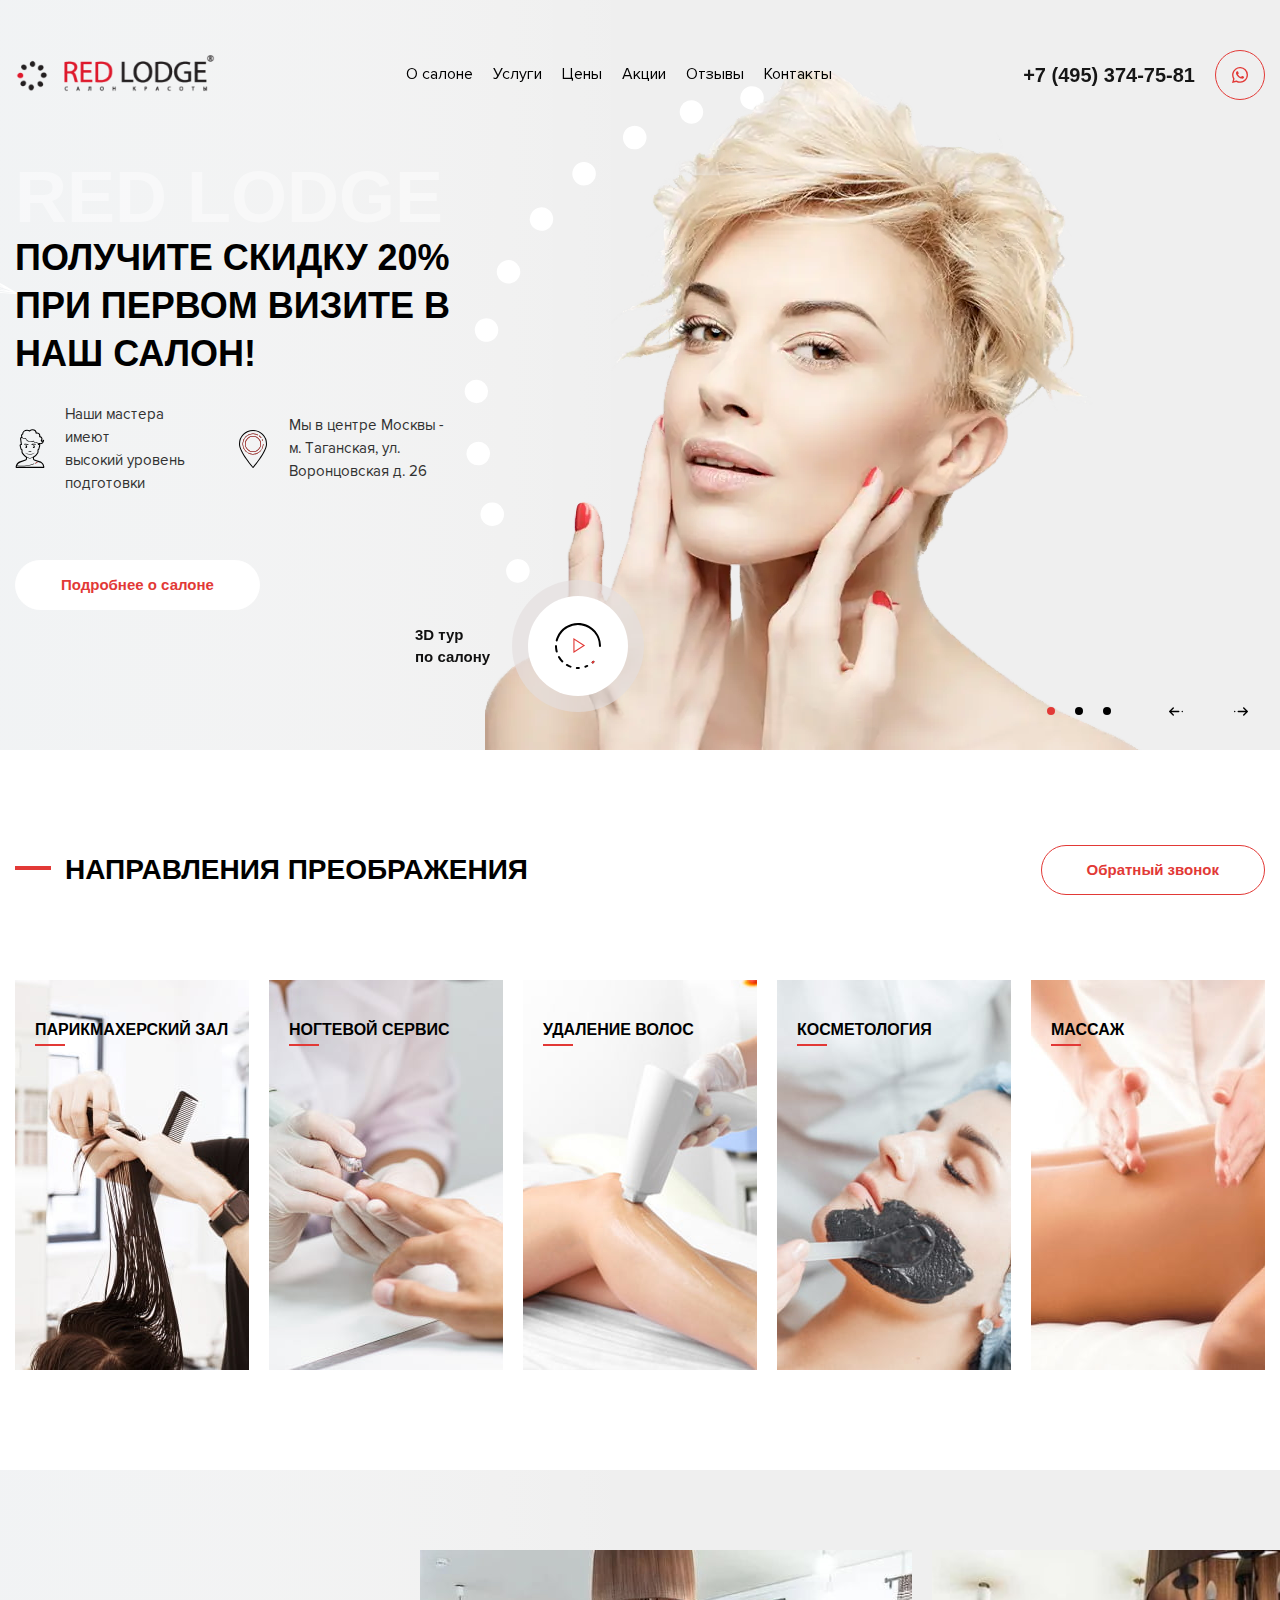
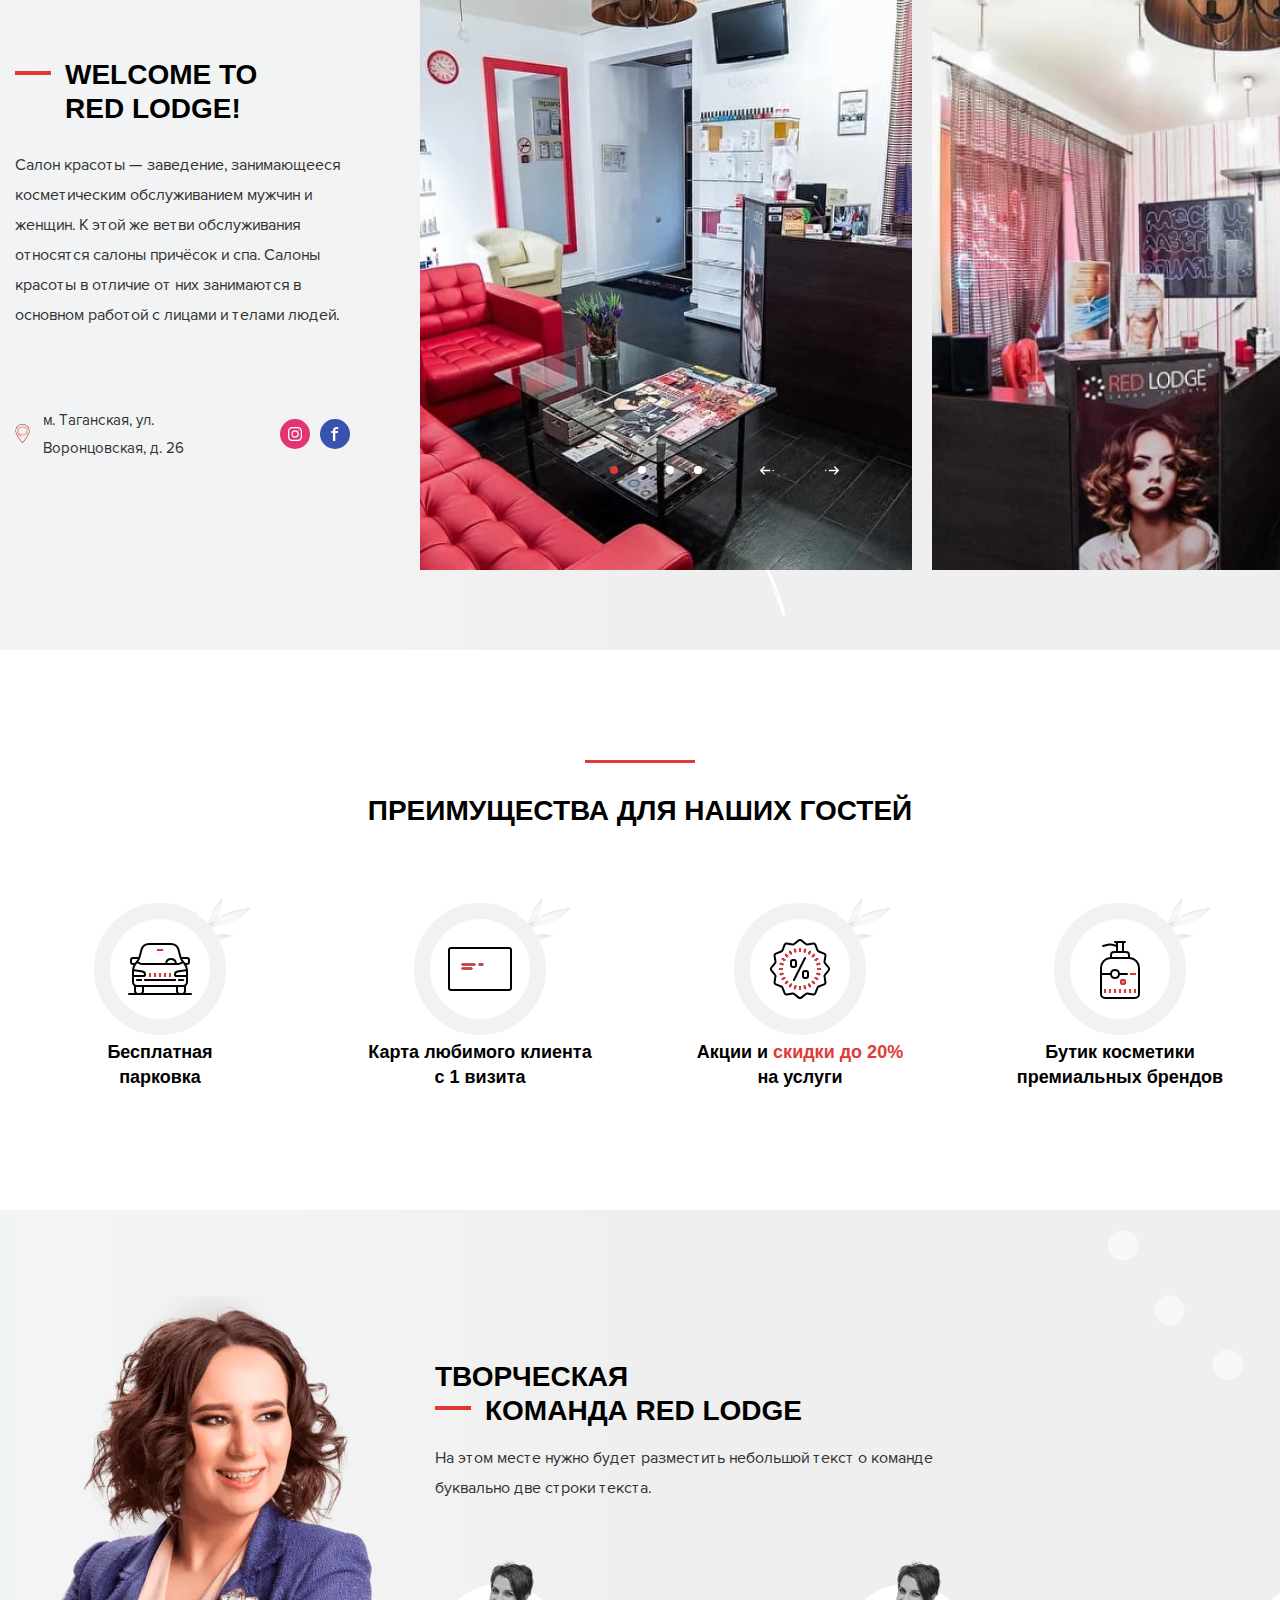
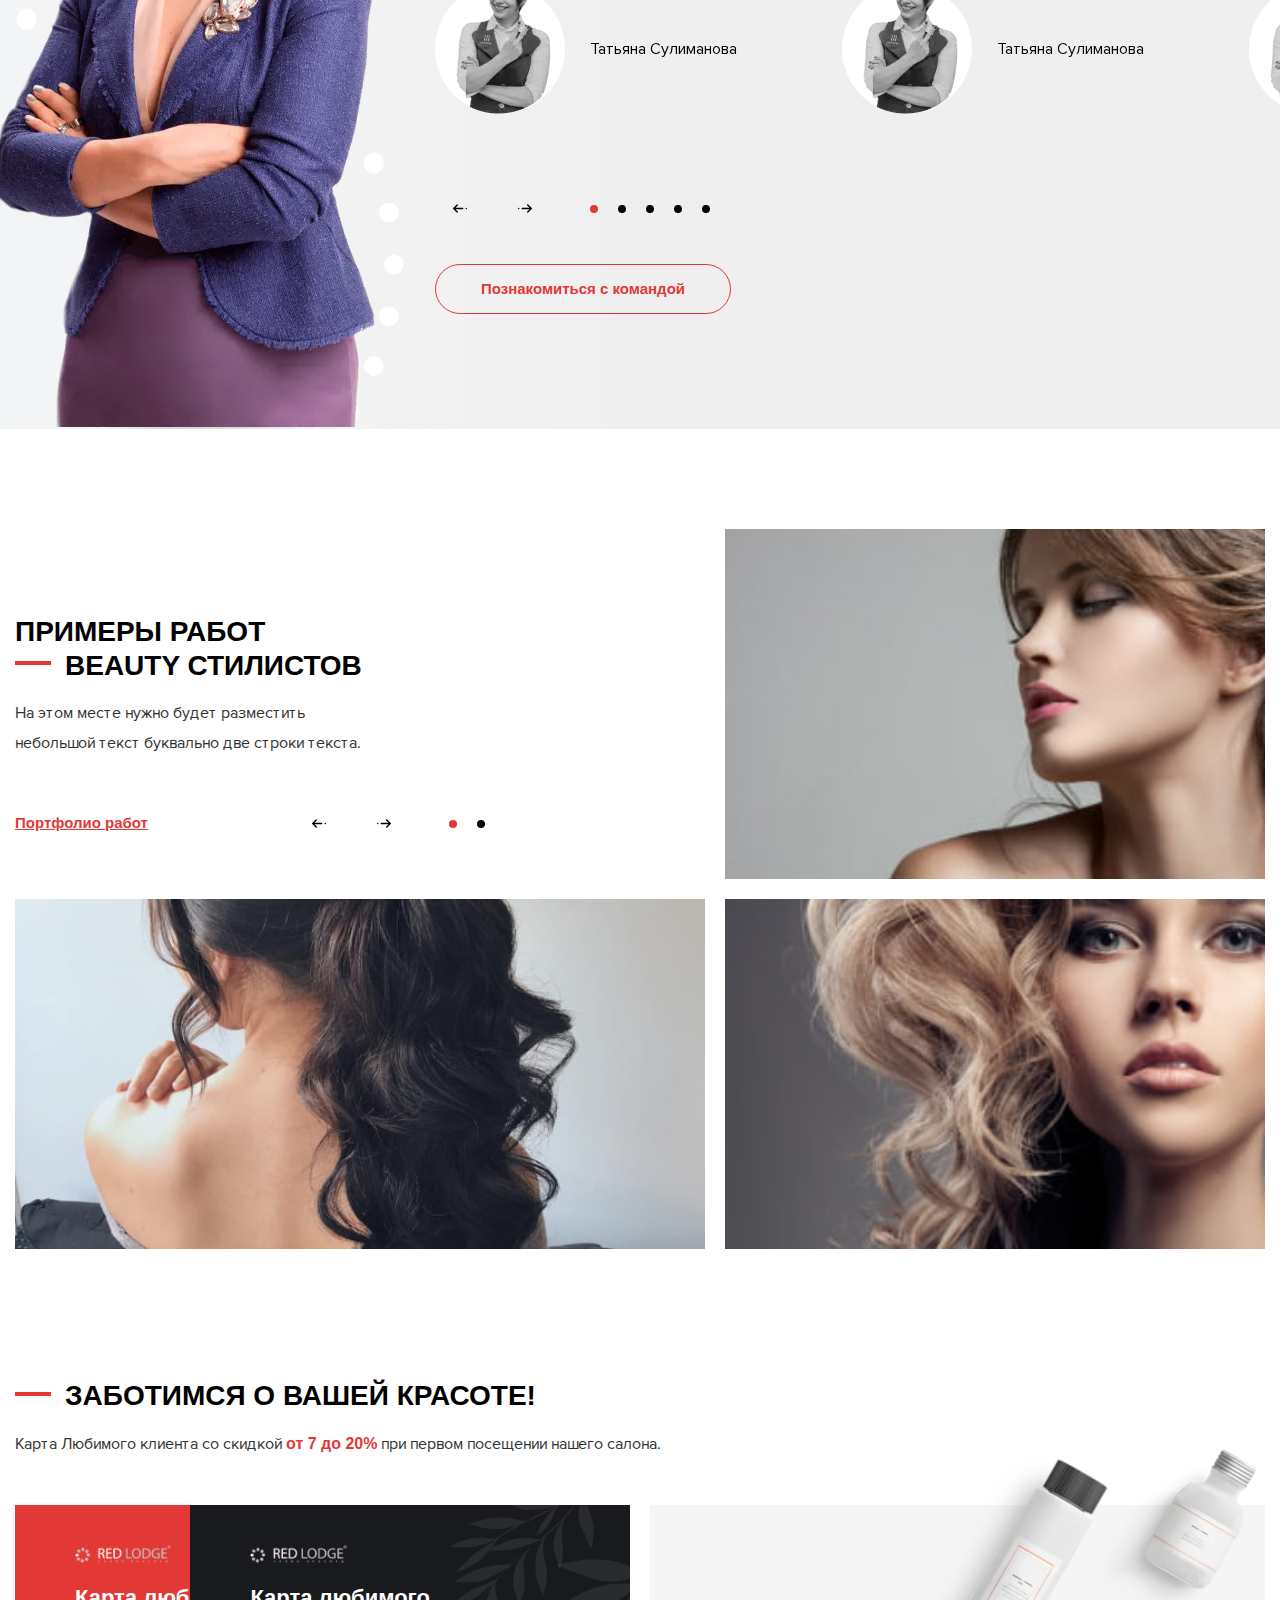
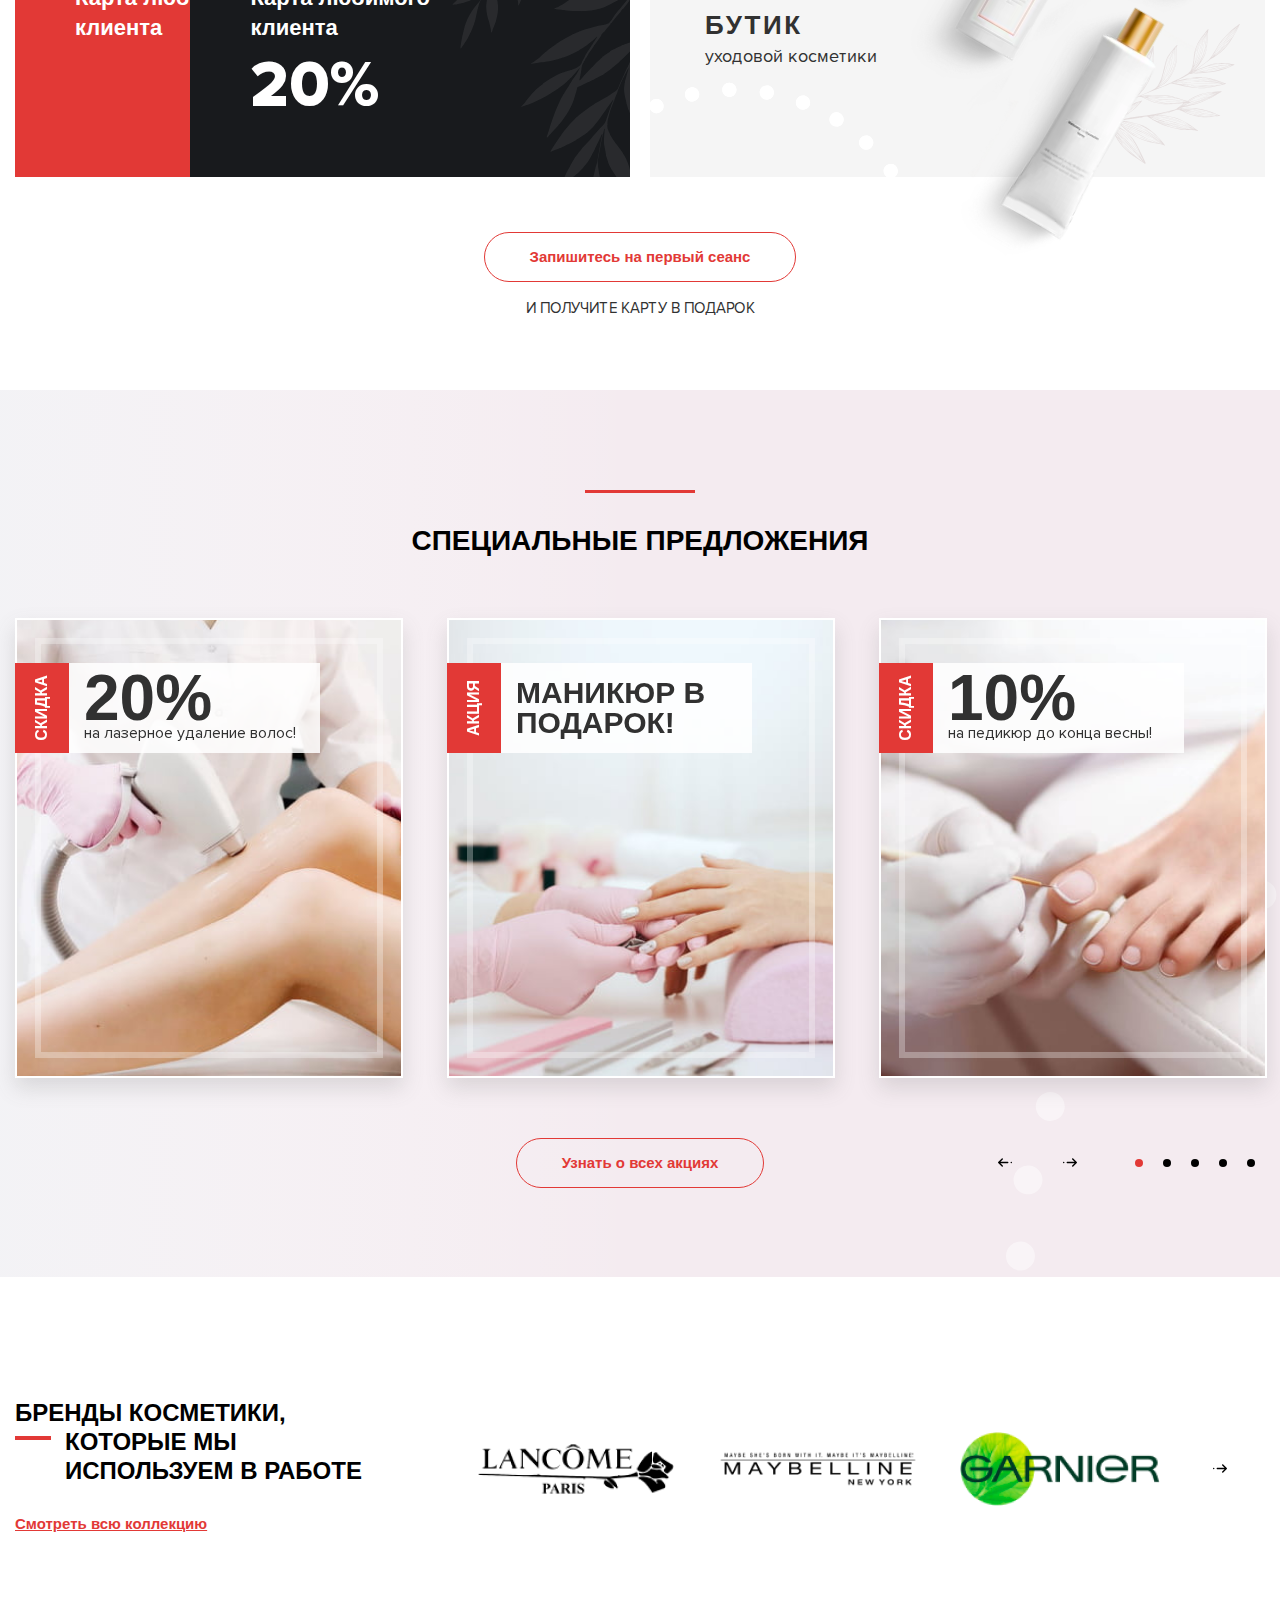
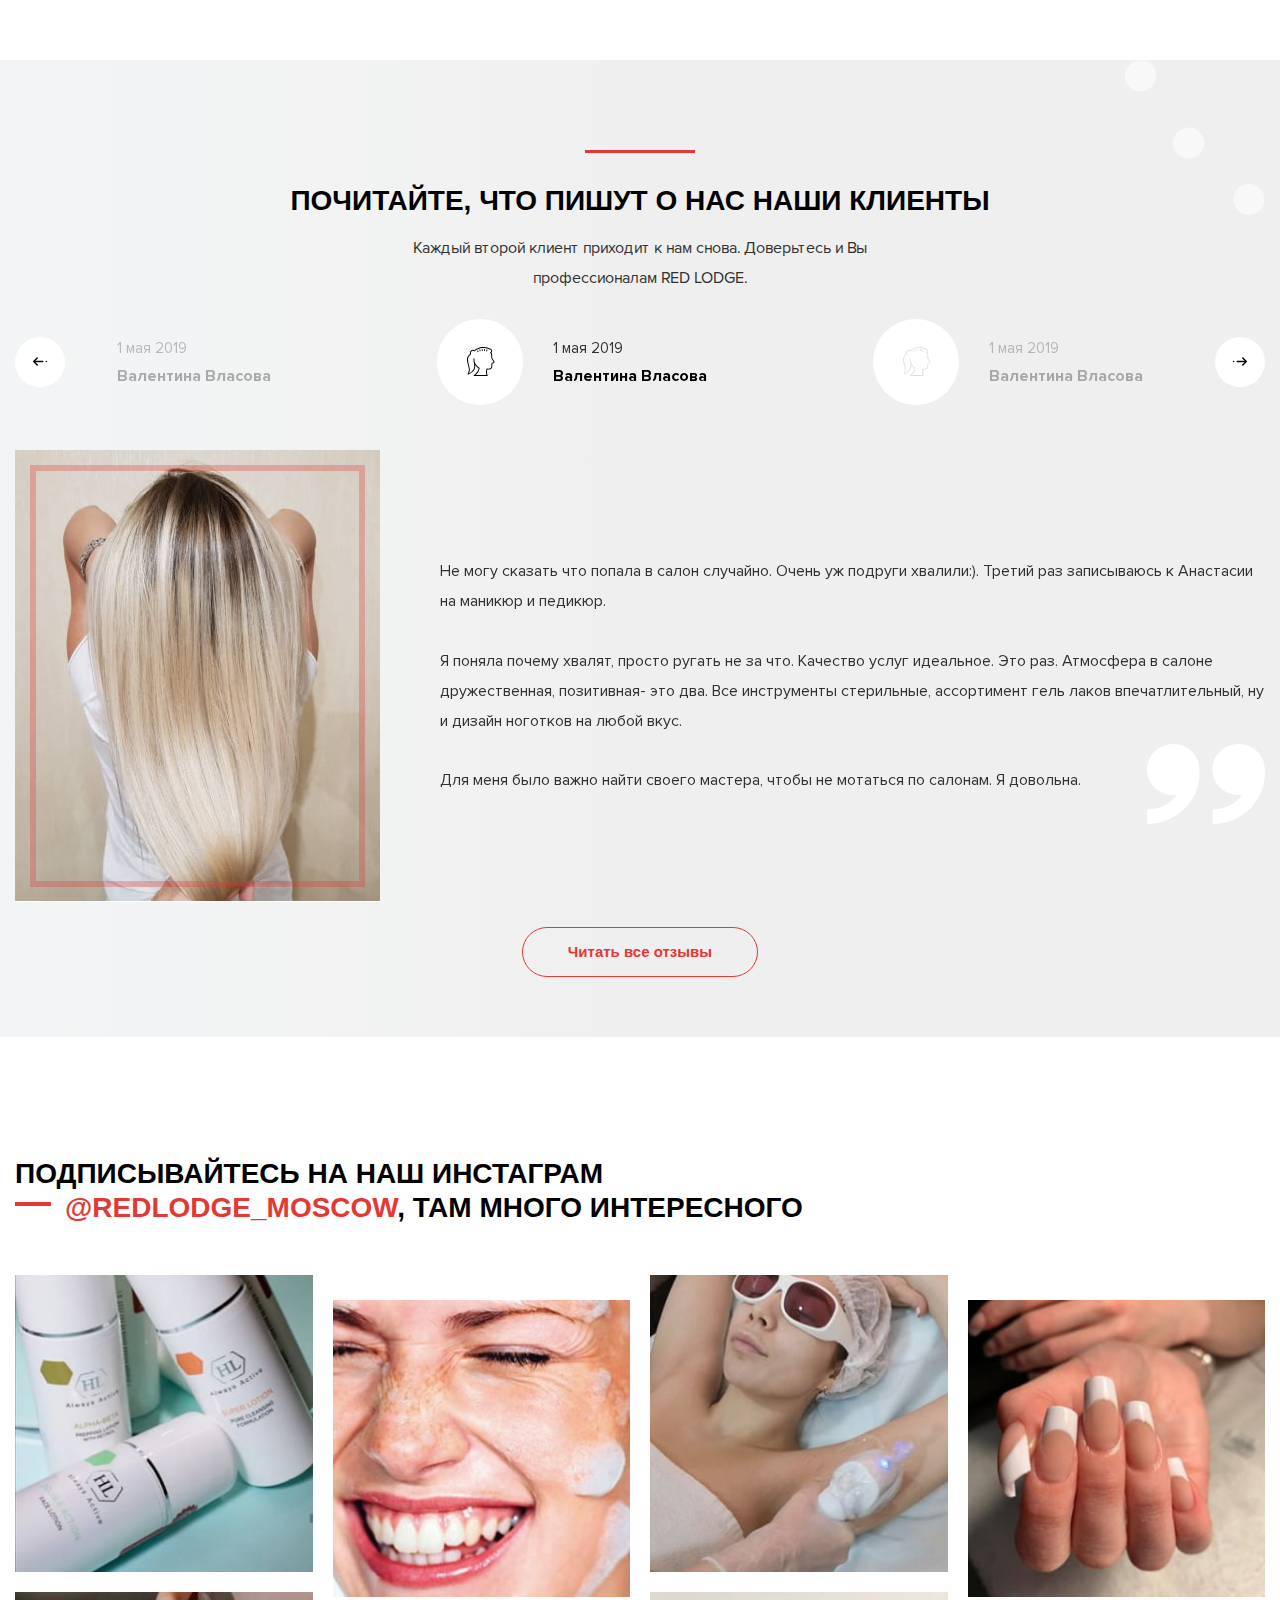
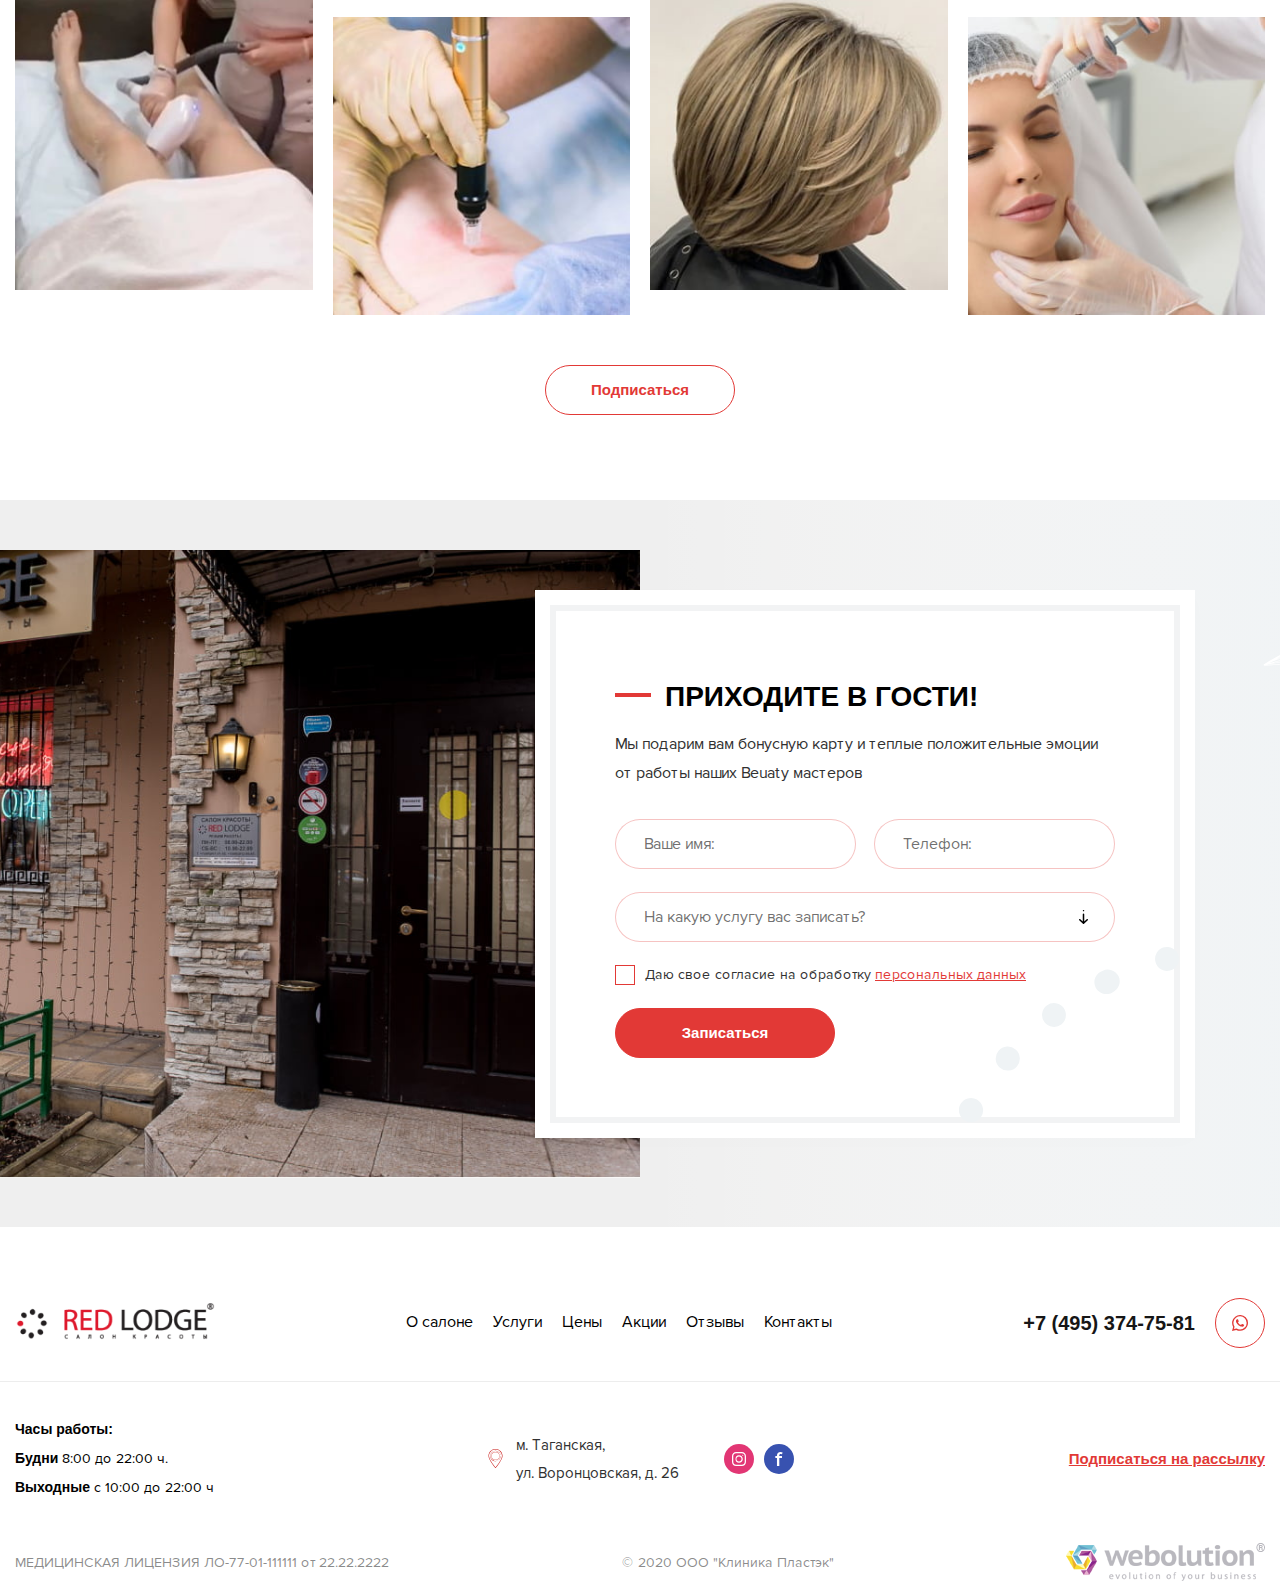
==== commit a1b5272e: "- fixes" ====
--- a/index.html
+++ b/index.html
@@ -9,8 +9,6 @@
 
 	<!-- <link rel="stylesheet" href="css/animate.min.css"> -->
 	<link rel="stylesheet" href="css/odometer-theme-minimal.css">
-
-	<link href="https://fonts.googleapis.com/css?family=Roboto:400,500,700,900&display=swap&subset=cyrillic" rel="stylesheet">
 
 	<link rel="stylesheet" href="css/slick.min.css">
 	<link rel="stylesheet" href="css/main.css">
--- a/css/main.css
+++ b/css/main.css
@@ -1,2 +1,2 @@
-@font-face{font-family:'Proxima Nova';src:url("../fonts/ProximaNova-Regular.woff") format("woff");font-style:normal;font-display:swap;font-weight:400}@font-face{font-family:'Proxima Nova';src:url("../fonts/ProximaNova-SemiBold.woff") format("woff");font-style:normal;font-display:swap;font-weight:600}@font-face{font-family:'Proxima Nova';src:url("../fonts/ProximaNova-ExtraBold.woff") format("woff");font-style:normal;font-display:swap;font-weight:900}.color-primary{color:#E23936}.to-top-btn{display:-webkit-box;display:-ms-flexbox;display:flex;-webkit-box-align:center;-ms-flex-align:center;align-items:center;position:fixed;left:50%;bottom:30px;-webkit-transform-origin:left top;-ms-transform-origin:left top;transform-origin:left top;-webkit-transform:translateX(calc(630px + (100vw - 1260px) / 2 - 50%)) rotate(-90deg);-ms-transform:translateX(calc(630px + (100vw - 1260px) / 2 - 50%)) rotate(-90deg);transform:translateX(calc(630px + (100vw - 1260px) / 2 - 50%)) rotate(-90deg);color:#000;opacity:0;z-index:20}.to-top-btn.visible{opacity:1}.to-top-btn .btn-text{margin-right:20px;font-size:13px;text-transform:uppercase;line-height:1.4}.to-top-btn .btn-icon{width:14px;height:9px;fill:#000;display:block;-webkit-transition:all 0.3s;-o-transition:all 0.3s;transition:all 0.3s}.to-top-btn:hover{color:#E23936}.to-top-btn:hover .btn-icon{-webkit-transform:translateX(10px);-ms-transform:translateX(10px);transform:translateX(10px);fill:#E23936}@media screen and (max-width:1299px){.to-top-btn{-webkit-transform:translateX(-25px) rotate(-90deg);-ms-transform:translateX(-25px) rotate(-90deg);transform:translateX(-25px) rotate(-90deg);left:100%}}.nowrap{white-space:nowrap}.push{position:relative}.flex-center{display:-webkit-box;display:-ms-flexbox;display:flex;-webkit-box-align:center;-ms-flex-align:center;align-items:center;-webkit-box-pack:center;-ms-flex-pack:center;justify-content:center}.flex-right{display:-webkit-box;display:-ms-flexbox;display:flex;-webkit-box-align:center;-ms-flex-align:center;align-items:center;-webkit-box-pack:end;-ms-flex-pack:end;justify-content:flex-end}@media screen and (max-width:959px){.md-flex-center{display:-webkit-box;display:-ms-flexbox;display:flex;-webkit-box-align:center;-ms-flex-align:center;align-items:center;-webkit-box-pack:center;-ms-flex-pack:center;justify-content:center}}.object-fit-cover{-o-object-fit:cover;object-fit:cover;-o-object-position:center center;object-position:center center;font-family:'object-fit: cover; object-position: center center;'}.object-fit-contain{-o-object-fit:contain;object-fit:contain;-o-object-position:center center;object-position:center center;font-family:'object-fit: contain; object-position: center center;'}.text-center{text-align:center}.flex-auto{-webkit-box-flex:1;-ms-flex:auto;flex:auto}.text-uppercase{text-transform:uppercase}.nowrap{white-space:nowrap}.lg-visible,.lg-visible-flex{display:none!important}@media screen and (max-width:1299px){.lg-hidden{display:none!important}.lg-visible{display:block!important}.lg-visible-flex{display:-webkit-box!important;display:-ms-flexbox!important;display:flex!important}}.md-visible,.md-visible-flex,.md-visible-inline{display:none!important}@media screen and (max-width:991px){.md-hidden{display:none!important}.md-visible{display:block!important}.md-visible-flex{display:-webkit-box!important;display:-ms-flexbox!important;display:flex!important}.md-visible-inline{display:inline!important}}.sm-visible,.sm-visible-flex{display:none!important}@media screen and (max-width:767px){.sm-hidden{display:none!important}.sm-visible{display:block!important}.sm-visible-flex{display:-webkit-box!important;display:-ms-flexbox!important;display:flex!important}}.xs-visible,.xs-visible-flex{display:none!important}@media screen and (max-width:575px){.xs-hidden{display:none!important}.xs-visible{display:block!important}.xs-visible-flex{display:-webkit-box!important;display:-ms-flexbox!important;display:flex!important}}.sub-xs-visible,.sub-xs-visible-flex{display:none!important}@media screen and (max-width:479px){.sub-xs-hidden{display:none!important}.sub-xs-visible{display:block!important}.sub-xs-visible-flex{display:-webkit-box!important;display:-ms-flexbox!important;display:flex!important}}@media screen and (max-width:575px){.xs-flex-right{margin-left:auto}}.fancybox-overlay{background:rgba(0, 0, 0, 0.4)}*,:after,:before{margin:0;padding:0;-webkit-box-sizing:border-box;box-sizing:border-box}body{font-family:"Proxima Nova", Arial, sans-serif;position:relative;background:#fff;background-attachment:fixed}body.overflow{overflow:hidden}body.modal-visible{overflow:hidden;height:100vh}body img{max-width:unset}strong{font-weight:600}ol,ul{list-style:none}button{background:transparent;border:0;cursor:pointer;-webkit-appearance:none;-moz-appearance:none;appearance:none;outline:none!important}a,button{text-decoration:none;-webkit-transition:all 0.3s;-o-transition:all 0.3s;transition:all 0.3s;border:none}a img{border:none!important}h1,h2,h3,h4,h5,h6{margin:0}figure,iframe,picture{display:block}.wrapper{min-height:100vh;position:relative;overflow:hidden;width:100%;display:-webkit-box;display:-ms-flexbox;display:flex;-webkit-box-orient:vertical;-webkit-box-direction:normal;-ms-flex-direction:column;flex-direction:column}.wrapper .page{-webkit-box-flex:1;-ms-flex:auto;flex:auto}.wrapper .page.inner-page{padding-top:127px;position:relative}.wrapper .footer{-webkit-box-flex:0;-ms-flex:none;flex:none}.section-gray-bg{background:-webkit-gradient(linear, left top, right top, from(#ECF0F3), color-stop(49.9%, rgba(255, 255, 255, 0))), #EFEFEF;background:-webkit-linear-gradient(left, #ECF0F3 0%, rgba(255, 255, 255, 0) 49.9%), #EFEFEF;background:-o-linear-gradient(left, #ECF0F3 0%, rgba(255, 255, 255, 0) 49.9%), #EFEFEF;background:linear-gradient(90deg, #ECF0F3 0%, rgba(255, 255, 255, 0) 49.9%), #EFEFEF}.container{width:100%;padding:0 10px;margin:0 auto}@media screen and (min-width:375px){.container{padding:0 16px}}@media screen and (min-width:992px){.container{max-width:100%;padding:0 15px}}@media screen and (min-width:1300px){.container{max-width:1290px}}.cards-list{display:-webkit-box;display:-ms-flexbox;display:flex;-ms-flex-wrap:wrap;flex-wrap:wrap;width:calc(100% + 20px);margin-left:-10px;margin-right:-10px;margin-bottom:-20px}.cards-list>.item{padding:0 10px;margin-bottom:20px}.cards-list.columns-6>.item{width:16.666%}.cards-list.columns-5>.item{width:20%}.cards-list.columns-4>.item{width:25%}.cards-list.columns-3>.item{width:33.3333%}.cards-list.columns-2>.item{width:50%}@media screen and (max-width:1299px){.cards-list.lg-columns-3>.item{width:33.333%}.cards-list.lg-columns-2>.item{width:50%}.cards-list.lg-columns-1>.item{width:100%}}@media screen and (max-width:991px){.cards-list.md-columns-4>.item{width:25%}.cards-list.md-columns-3>.item{width:33.333%}.cards-list.md-columns-2>.item{width:50%}.cards-list.md-columns-1>.item{width:100%}}@media screen and (max-width:767px){.cards-list.sm-columns-3>.item{width:33.333%}.cards-list.sm-columns-2>.item{width:50%}.cards-list.sm-columns-1>.item{width:100%}}@media screen and (max-width:575px){.cards-list.xs-columns-2>.item{width:50%}.cards-list.xs-columns-1>.item{width:100%}}.visually-hidden{position:absolute;width:1px;height:1px;margin:-1px;border:0;padding:0;clip:rect(0 0 0 0);overflow:hidden}body,button{font-size:16px;line-height:1.87;font-family:"Proxima Nova", Arial, sans-serif}body{color:#313131}.tpg{color:#313131}.tpg img{display:block;max-width:100%;height:auto}.tpg p{font-size:16px;line-height:1.87;margin:0 0 1.87em}.tpg p:last-child{margin-bottom:0}.tpg a:not(.btn){color:#E23936}.tpg a:not(.btn):hover{text-decoration:underline}.tpg h1{font-size:72px;line-height:1.167;font-weight:900;margin-bottom:15px}.tpg h1:last-child{margin-bottom:0}.tpg h2,.tpg h3{font-size:36px;line-height:1.28;font-weight:bold;margin-bottom:20px}.tpg h2:last-child,.tpg h3:last-child{margin-bottom:0}.tpg h4{font-size:32px;line-height:1.156;font-weight:bold}.section-caption{margin-bottom:25px}.section-caption:last-child{margin-bottom:0}.section-caption a{color:#E23936}.section-caption a:hover{color:#c8201d}.section-caption .sc-title{font-size:28px;line-height:1.214;font-weight:600;color:#000;padding-left:50px;position:relative;text-transform:uppercase}.section-caption .sc-title:before{content:'';display:block;width:36px;height:4px;background:#E23936;position:absolute;top:15px;-webkit-transform:translateY(-50%);-ms-transform:translateY(-50%);transform:translateY(-50%);left:0}.section-caption .sc-subtitle{font-size:16px;line-height:1.87;margin-top:16px}.section-caption .sc-subtitle strong{color:#E23936}.section-caption.overline .sc-title{padding-top:34px;text-align:center;padding-left:0}.section-caption.overline .sc-title:before{width:110px;height:3px;top:0;left:50%;-webkit-transform:translateX(-50%);-ms-transform:translateX(-50%);transform:translateX(-50%)}.section-caption.with-red-line .sc-title{text-indent:-50px}.section-caption.with-red-line .sc-title:before{font-size:inherit;top:1.7em}@media screen and (max-width:991px){.section-caption .sc-title{font-size:20px}.section-caption .sc-title:before{top:11px}}.text-link{font-size:15px;line-height:1.4;color:#E23936;font-weight:600;text-decoration:underline}.text-link .link-icon{width:18px;height:18px;display:block;fill:#E23936;margin-right:9px;-webkit-transition:all 0.3s;-o-transition:all 0.3s;transition:all 0.3s}.text-link.with-icon{display:-webkit-box;display:-ms-flexbox;display:flex;-webkit-box-align:center;-ms-flex-align:center;align-items:center}.text-link:hover{color:#000}.text-link:hover .link-icon{fill:#000}.page-caption{margin-bottom:25px}.page-caption .pc-title{font-size:72px;line-height:1.167;font-weight:900;margin-bottom:2px}.page-caption .pc-subtitle{font-size:20px;line-height:1.5;color:#E23936}.tick-list{display:-webkit-box;display:-ms-flexbox;display:flex;width:calc(100% + 15px * 2);margin-left:-15px;margin-right:-15px;-ms-flex-wrap:wrap;flex-wrap:wrap;-webkit-box-align:start;-ms-flex-align:start;align-items:flex-start}.tick-list li{padding:0 15px 0 50px;width:50%;display:-webkit-box;display:-ms-flexbox;display:flex;-webkit-box-align:center;-ms-flex-align:center;align-items:center;position:relative;font-size:16px;line-height:22px;margin-bottom:16px}.tick-list li:before{content:'';width:22px;height:22px;background:url("data:image/svg+xml;charset=UTF-8,%3csvg width='255' height='255' fill='none' xmlns='http://www.w3.org/2000/svg'%3e%3cpath fill-rule='evenodd' clip-rule='evenodd' d='M127.5 255a127.5 127.5 0 110-255 127.5 127.5 0 010 255zm0-23.2a104.3 104.3 0 100-208.6 104.3 104.3 0 000 208.6zm38.2-147.3L104.3 146l-26.6-26.6-16.3 16.4 43 43 77.7-77.8-16.4-16.4z' fill='%23FA6C06'/%3e%3c/svg%3e") no-repeat center center/contain;position:absolute;display:block;left:15px;top:0}[class*=" icon-"],[class^=icon-]{display:-webkit-inline-box;display:-ms-inline-flexbox;display:inline-flex;-webkit-box-align:center;-ms-flex-align:center;align-items:center;-webkit-box-pack:center;-ms-flex-pack:center;justify-content:center;background:url(../img/icons-sprite.png) no-repeat}.icon-arrow-right{background-position:-1px -0px;width:40px;height:12px}.icon-clock-big{background-position:-1px -13px;width:40px;height:40px}.icon-envelope-big{background-position:-1px -54px;width:38px;height:30px}.icon-phone-big{background-position:-1px -85px;width:33px;height:48px}.icon-location-big{background-position:-1px -134px;width:29px;height:40px}.icon-girl{background-position:-1px -175px;width:22px;height:15px}.icon-scissors{background-position:-1px -191px;width:22px;height:24px}.icon-eye{background-position:-1px -216px;width:21px;height:17px}.icon-tube{background-position:-1px -234px;width:21px;height:20px}.icon-body-star{background-position:-1px -255px;width:19px;height:24px}.icon-vk.gradient{background-position:-21px -255px;width:18px;height:10px}.icon-vk{background-position:-21px -266px;width:18px;height:10px}.icon-metro{background-position:-24px -175px;width:16px;height:13px}.icon-instagram.gradient{background-position:-24px -189px;width:15px;height:15px}.icon-instagram{background-position:-24px -205px;width:15px;height:15px}.icon-clock{background-position:-23px -221px;width:14px;height:14px}.icon-phone.gradient{background-position:-23px -236px;width:14px;height:14px}.icon-bottle{background-position:-21px -277px;width:13px;height:24px}.icon-location{background-position:-1px -280px;width:12px;height:16px}.icon-phone{background-position:-1px -297px;width:12px;height:12px}.icon-facebook.gradient{background-position:-31px -134px;width:8px;height:15px}.icon-facebook{background-position:-31px -150px;width:8px;height:15px}.icon-play{width:0;height:0;border-style:solid;border-width:22px 0 22px 36px;border-color:transparent transparent transparent #fff;-webkit-transform:translateX(15%);-ms-transform:translateX(15%);transform:translateX(15%)}.header{position:fixed;left:0;top:0;z-index:100;padding:50px 0;width:100%;-webkit-transition:all 0.3s;-o-transition:all 0.3s;transition:all 0.3s}.header .header-inner{display:-webkit-box;display:-ms-flexbox;display:flex;-webkit-box-align:center;-ms-flex-align:center;align-items:center;-webkit-box-pack:justify;-ms-flex-pack:justify;justify-content:space-between;width:calc(100% + 10px * 2);margin-left:-10px;margin-right:-10px}.header .header-inner .header-block{padding:0 10px}.header .header-inner .header-block.flex{display:-webkit-box;display:-ms-flexbox;display:flex;-webkit-box-align:center;-ms-flex-align:center;align-items:center}.inner-page .header{padding:47px 0 30px;background:#fff;-webkit-box-shadow:0px 8px 20px rgba(214, 222, 226, 0.42);box-shadow:0px 8px 20px rgba(214, 222, 226, 0.42)}.header.sticky{padding:10px 0;background:#fff;-webkit-box-shadow:0px 8px 20px rgba(214, 222, 226, 0.42);box-shadow:0px 8px 20px rgba(214, 222, 226, 0.42)}@media screen and (max-width:767px){.header{padding:18px 0}}.mobile-top-nav{position:absolute;left:0;top:0;width:100%;height:100vh;overflow-y:auto;overscroll-behavior-y:contain;background:#fff;padding:150px 30px 50px;display:-webkit-box;display:-ms-flexbox;display:flex;-webkit-box-orient:vertical;-webkit-box-direction:normal;-ms-flex-direction:column;flex-direction:column;-webkit-box-align:center;-ms-flex-align:center;align-items:center;z-index:-1;-webkit-transition:all 0.3s;-o-transition:all 0.3s;transition:all 0.3s;visibility:hidden;opacity:0;-webkit-transform:translateY(-100%);-ms-transform:translateY(-100%);transform:translateY(-100%)}.mobile-top-nav .mobile-nav{text-align:center}.sticky .mobile-top-nav{padding-top:95px}.mobile-top-nav.opened{visibility:visible;opacity:1;-webkit-transform:translateY(0);-ms-transform:translateY(0);transform:translateY(0)}.mobile-top-nav .phone-link{margin-bottom:15px}.mobile-top-nav .nav-content{text-align:center}.mobile-nav{margin-bottom:70px}.mobile-nav:last-child{margin-bottom:0}.mobile-nav li{font-size:16px;line-height:30px;margin-bottom:30px}.mobile-nav li:last-child{margin-bottom:0}.mobile-nav li a{color:#000}.mobile-nav li.current-menu-item a,.mobile-nav li.current-menu-parent a{color:#E23936}.mobile-nav li.current-menu-item a{cursor:default}.top-nav ul{list-style:none;display:-webkit-box;display:-ms-flexbox;display:flex}.top-nav ul li{margin-right:40px}.top-nav ul li:last-child{margin-right:0}.top-nav ul li a{font-size:16px;line-height:1.2;color:#000}.top-nav ul li a:hover{color:#E23936}.top-nav ul li.current-menu-item a,.top-nav ul li.current-menu-parent a{color:#E23936}.top-nav ul li.current-menu-item a{cursor:default}@media screen and (max-width:1299px){.top-nav ul li{margin-right:20px}.top-nav ul li:last-child{margin-right:0}}.logo-block{display:-webkit-box;display:-ms-flexbox;display:flex}.logo-block img{height:53px;display:block;width:auto;-webkit-transition:all 0.3s;-o-transition:all 0.3s;transition:all 0.3s}.sticky .logo-block img{height:40px}@media screen and (max-width:1299px){.logo-block img{height:40px}}@media screen and (max-width:575px){.logo-block img{height:34px!important}}.phone-block{display:-webkit-box;display:-ms-flexbox;display:flex;-webkit-box-align:center;-ms-flex-align:center;align-items:center}.phone-link{margin-right:20px;-webkit-box-flex:0;-ms-flex:none;flex:none;font-size:20px;line-height:1.2;font-weight:600;color:#161616}.phone-link:hover{color:#E23936}.whatsapp-link{-webkit-box-flex:0;-ms-flex:none;flex:none;width:50px;height:50px;border-radius:50%;border:1px solid #E23936;display:-webkit-box;display:-ms-flexbox;display:flex;-webkit-box-align:center;-ms-flex-align:center;align-items:center;-webkit-box-pack:center;-ms-flex-pack:center;justify-content:center}.whatsapp-link .link-icon{fill:#E23936;width:16px;height:16px;-webkit-transition:all 0.3s;-o-transition:all 0.3s;transition:all 0.3s}.whatsapp-link.small{width:16px;height:16px;border:0;border-radius:0}.whatsapp-link:hover{background:#E23936}.whatsapp-link:hover .link-icon{fill:#fff}.sticky .whatsapp-link{height:40px;width:40px}.footer{position:relative;z-index:50;background:#fff}.footer .footer-row .footer-inner{display:-webkit-box;display:-ms-flexbox;display:flex;-webkit-box-align:center;-ms-flex-align:center;align-items:center;-webkit-box-pack:justify;-ms-flex-pack:justify;justify-content:space-between;width:calc(100% + 10px * 2);margin-left:-10px;margin-right:-10px}.footer .footer-row .footer-inner .footer-block{padding:0 10px}.footer .footer-row .footer-inner .footer-block:nth-child(2){-webkit-box-flex:1;-ms-flex:auto;flex:auto;display:-webkit-box;display:-ms-flexbox;display:flex;-webkit-box-align:center;-ms-flex-align:center;align-items:center;-webkit-box-pack:center;-ms-flex-pack:center;justify-content:center}.footer .footer-row .footer-inner .footer-block:nth-child(3){display:-webkit-box;display:-ms-flexbox;display:flex;-webkit-box-pack:end;-ms-flex-pack:end;justify-content:flex-end}.footer .footer-row.first{padding:70px 0 33px}.footer .footer-row.second{padding:33px 0 31px;border-top:1px solid #EDEDED}.footer .footer-row.third{padding:10px 0}@media screen and (min-width:1300px){.footer .footer-row .footer-inner .footer-block:nth-child(3){width:25%}.footer .footer-row.first .footer-inner .footer-block:first-child{width:25%}.footer .footer-row.second .footer-inner .footer-block:first-child{width:33.333%}.footer .footer-row.third .footer-inner .footer-block:first-child{width:33.333%}}@media screen and (max-width:991px){.footer .footer-row.first{padding-top:30px}}@media screen and (max-width:767px){.footer .footer-row.second .footer-inner{-webkit-box-orient:vertical;-webkit-box-direction:normal;-ms-flex-direction:column;flex-direction:column;text-align:center}.footer .footer-row.second .footer-inner .footer-block{margin-bottom:30px}.footer .footer-row.second .footer-inner .footer-block:last-child{margin-bottom:0}.footer .footer-row.second .addr-block{-webkit-box-orient:vertical;-webkit-box-direction:normal;-ms-flex-direction:column;flex-direction:column;-webkit-box-align:center;-ms-flex-align:center;align-items:center}.footer .footer-row.second .addr-block .block-addr{margin-right:0;margin-bottom:20px}.footer .footer-row.second .addr-block .block-addr{-webkit-box-orient:vertical;-webkit-box-direction:normal;-ms-flex-direction:column;flex-direction:column;-webkit-box-align:center;-ms-flex-align:center;align-items:center}.footer .footer-row.second .addr-block .block-addr .block-icon{margin-right:0;margin-bottom:10px;width:30px;height:38px}.footer .footer-row.third{padding-bottom:30px}.footer .footer-row.third .footer-inner{-webkit-box-orient:vertical;-webkit-box-direction:normal;-ms-flex-direction:column;flex-direction:column;text-align:center}.footer .footer-row.third .footer-inner .footer-block{margin-bottom:30px}.footer .footer-row.third .footer-inner .footer-block:last-child{margin-bottom:0}}@media screen and (max-width:575px){.footer .footer-row.first .footer-inner{-webkit-box-orient:vertical;-webkit-box-direction:normal;-ms-flex-direction:column;flex-direction:column;text-align:center}.footer .footer-row.first .footer-inner .footer-block{margin-bottom:30px}.footer .footer-row.first .footer-inner .footer-block:last-child{margin-bottom:0}}.footer .worktime{font-size:14px;line-height:2;color:#000}.footer .worktime strong{font-weight:600}.footer .copyright,.footer .license{font-size:14px;line-height:23px;color:rgba(49, 49, 49, 0.56)}.webolution-logo img{display:block}.btn{color:#fff;font-weight:600;text-align:center;font-size:15px;line-height:24px;padding:10px 45px;min-height:50px;background:#E23936;font-family:"Proxima Nova", Arial, sans-serif;display:-webkit-inline-box;display:-ms-inline-flexbox;display:inline-flex;-webkit-box-align:center;-ms-flex-align:center;align-items:center;-webkit-box-pack:center;-ms-flex-pack:center;justify-content:center;-webkit-transition:all 0.3s;-o-transition:all 0.3s;transition:all 0.3s;cursor:pointer;border-radius:25px;-webkit-appearance:none;-moz-appearance:none;appearance:none;-webkit-box-shadow:none;box-shadow:none;border:1px solid #E23936}.btn:focus,.btn:hover{background:#e86563;border-color:#e86563}.btn:focus{outline:none}.btn.btn-light{color:#E23936;background:transparent}.btn.btn-light:focus,.btn.btn-light:hover{background:#E23936;border-color:#E23936;color:#fff}.btn.btn-white{background:#fff;border-color:#fff;color:#E23936}.btn.btn-white:focus,.btn.btn-white:hover{background:#E23936;border-color:#E23936;color:#fff}.btn.with-decoration{position:relative}.btn.with-decoration:before{content:'';display:block;width:99px;height:35px;position:absolute;left:calc(100% - 35px);top:50%;-webkit-transform:translateY(-50%);-ms-transform:translateY(-50%);transform:translateY(-50%);z-index:-1;background:url(../img/decorations/btn-leaves.svg) no-repeat center center/contain;pointer-events:none}.btn.btn-fullwidth{width:100%}.form-field{position:relative}.form-field .input-field,.form-field select,.form-field textarea{border:1px solid rgba(226, 57, 54, 0.3);-webkit-appearance:none;-moz-appearance:none;appearance:none;border-radius:25px;-webkit-box-flex:1;-ms-flex:auto;flex:auto;height:50px;font-size:16px;color:#313131;font-family:"Proxima Nova", Arial, sans-serif;font-weight:400;padding:0 28px;outline:none!important;-webkit-transition:all 0.3s;-o-transition:all 0.3s;transition:all 0.3s;width:100%}.form-field .input-field::-webkit-input-placeholder,.form-field select::-webkit-input-placeholder,.form-field textarea::-webkit-input-placeholder{color:rgba(49, 49, 49, 0.7);opacity:1;-webkit-transition:all 0.3s;-o-transition:all 0.3s;transition:all 0.3s}.form-field .input-field:-ms-input-placeholder,.form-field select:-ms-input-placeholder,.form-field textarea:-ms-input-placeholder{color:rgba(49, 49, 49, 0.7);opacity:1;-webkit-transition:all 0.3s;-o-transition:all 0.3s;transition:all 0.3s}.form-field .input-field::-ms-input-placeholder,.form-field select::-ms-input-placeholder,.form-field textarea::-ms-input-placeholder{color:rgba(49, 49, 49, 0.7);opacity:1;-webkit-transition:all 0.3s;-o-transition:all 0.3s;transition:all 0.3s}.form-field .input-field::placeholder,.form-field select::placeholder,.form-field textarea::placeholder{color:rgba(49, 49, 49, 0.7);opacity:1;-webkit-transition:all 0.3s;-o-transition:all 0.3s;transition:all 0.3s}.form-field .input-field:focus,.form-field select:focus,.form-field textarea:focus{border-color:#E23936}.form-field .input-field:focus::-webkit-input-placeholder,.form-field select:focus::-webkit-input-placeholder,.form-field textarea:focus::-webkit-input-placeholder{opacity:1}.form-field .input-field:focus:-ms-input-placeholder,.form-field select:focus:-ms-input-placeholder,.form-field textarea:focus:-ms-input-placeholder{opacity:1}.form-field .input-field:focus::-ms-input-placeholder,.form-field select:focus::-ms-input-placeholder,.form-field textarea:focus::-ms-input-placeholder{opacity:1}.form-field .input-field:focus::placeholder,.form-field select:focus::placeholder,.form-field textarea:focus::placeholder{opacity:1}@media screen and (max-width:575px){.form-field .input-field,.form-field select,.form-field textarea{font-size:14px}}.form-field textarea{resize:none;padding:15px;height:120px}.form-field select{position:relative;width:100%;display:block;color:rgba(49, 49, 49, 0.7);padding-right:60px;background:url("data:image/svg+xml;charset=UTF-8,%3csvg width='274' height='450' fill='none' xmlns='http://www.w3.org/2000/svg'%3e%3cpath d='M114 137v235l-75-75c-9-9-24-9-32 0-9 9-9 23 0 32l114 114a22 22 0 0032 0l114-114c5-5 7-11 7-16 0-6-2-12-7-16-9-9-23-9-32 0l-75 75V137c0-13-10-23-23-23s-23 10-23 23zm46-114a23 23 0 00-39-16 23 23 0 0032 32c4-4 7-10 7-16z' fill='%23000'/%3e%3c/svg%3e") no-repeat calc(100% - 26px) center/contain;background-size:9px 14px}.form-field select.primary-bg{background:url("data:image/svg+xml;charset=UTF-8,%3csvg width='274' height='450' fill='none' xmlns='http://www.w3.org/2000/svg'%3e%3cpath d='M114 137v235l-75-75c-9-9-24-9-32 0-9 9-9 23 0 32l114 114a22 22 0 0032 0l114-114c5-5 7-11 7-16 0-6-2-12-7-16-9-9-23-9-32 0l-75 75V137c0-13-10-23-23-23s-23 10-23 23zm46-114a23 23 0 00-39-16 23 23 0 0032 32c4-4 7-10 7-16z' fill='%23fff'/%3e%3c/svg%3e") no-repeat calc(100% - 26px) center/contain;background-size:9px 14px;background-color:#E23936;color:#fff!important}.form-field select:before{content:'';display:block;width:9px;height:14px;position:absolute;right:26px;top:50%;-webkit-transform:translateY(-50%);-ms-transform:translateY(-50%);transform:translateY(-50%)}.form-field select.changed{color:#313131}.form .form-row{margin-bottom:23px}.form .form-row.last,.form .form-row:last-child{margin-bottom:0!important}.form .form-row.columns-2{display:-webkit-box;display:-ms-flexbox;display:flex;width:calc(100% + 9px * 2);margin-left:-9px;margin-right:-9px;margin-bottom:0}.form .form-row.columns-2 .column{padding:0 9px;margin-bottom:23px;width:50%}@media screen and (max-width:575px){.form .form-row.columns-2{-webkit-box-orient:vertical;-webkit-box-direction:normal;-ms-flex-direction:column;flex-direction:column}.form .form-row.columns-2 .column{width:100%;margin-bottom:15px}}@media screen and (max-width:575px){.form .form-row{margin-bottom:15px}}.form .form-note{margin-bottom:15px;font-size:14px}.form .form-note a{color:#E23936;text-decoration:none}.form .form-note a:hover{color:#000;text-decoration:underline}.order-form{margin-top:15px}.checkbox{display:block}.checkbox input{position:absolute;width:1px;height:1px;margin:-1px;border:0;padding:0;clip:rect(0 0 0 0);overflow:hidden}.checkbox .checkbox-label{display:block;position:relative;padding-left:30px;cursor:pointer;font-size:14px;line-height:20px}.checkbox .checkbox-label a{color:#E23936;text-decoration:underline}.checkbox .checkbox-label a:focus,.checkbox .checkbox-label a:hover{outline:none!important;text-decoration:none}.checkbox .checkbox-label:before{content:'';display:block;width:20px;height:20px;border:1px solid #E23936;-webkit-box-sizing:border-box;box-sizing:border-box;position:absolute;left:0;top:0px;-webkit-transition:all 0.3s;-o-transition:all 0.3s;transition:all 0.3s}.checkbox .checkbox-label:after{content:'';display:block;width:9px;height:5px;border-left:2px solid #fff;border-bottom:2px solid #fff;position:absolute;top:6px;left:6px;opacity:0;-webkit-transition:all 0.3s;-o-transition:all 0.3s;transition:all 0.3s}.checkbox input:checked+.checkbox-label:before{background:#E23936}.checkbox input:checked+.checkbox-label:after{-webkit-transform:rotate(-45deg);-ms-transform:rotate(-45deg);transform:rotate(-45deg);opacity:1}.slick-slider{width:calc(100% + 15px * 2);margin:-30px -15px}.slick-slider .slide{outline:none!important;padding:30px 15px}.slick-slider .slick-arrow{position:static}.default-slider-nav{display:-webkit-box;display:-ms-flexbox;display:flex;-webkit-box-align:center;-ms-flex-align:center;align-items:center}.default-slider-nav .nav-arrows{display:-webkit-box;display:-ms-flexbox;display:flex}.default-slider-nav .nav-arrows:first-child{margin-right:30px}.default-slider-nav .nav-arrows:last-child{margin-left:30px}.default-slider-nav .nav-arrows .slick-arrow{margin-right:15px}.default-slider-nav .nav-arrows .slick-arrow:last-child{margin-right:0}@media screen and (max-width:767px){.default-slider-nav .nav-arrows:first-child{margin-right:15px}.default-slider-nav .nav-arrows:last-child{margin-left:15px}.default-slider-nav .nav-arrows .slick-arrow{margin-right:10px}.default-slider-nav .nav-arrows .slick-arrow:last-child{margin-right:0}}.slick-arrow{height:50px;width:50px;border-radius:50%;display:-webkit-box;display:-ms-flexbox;display:flex;-webkit-box-align:center;-ms-flex-align:center;align-items:center;-webkit-box-pack:center;-ms-flex-pack:center;justify-content:center;z-index:20;position:static!important;-webkit-transform:translateY(0);-ms-transform:translateY(0);transform:translateY(0)}.slick-arrow svg{fill:#000;width:14px;height:9px;display:block;-webkit-transition:all 0.3s;-o-transition:all 0.3s;transition:all 0.3s}.white .slick-arrow svg{fill:#fff}@media screen and (min-width:992px){.lg-white .slick-arrow svg{fill:#fff}}.slick-arrow:before{content:'';display:block}.slick-arrow:hover{background:#fff;-webkit-box-shadow:0px 8px 20px rgba(214, 222, 226, 0.42);box-shadow:0px 8px 20px rgba(214, 222, 226, 0.42)}.slick-arrow:hover svg{fill:#000}@media screen and (max-width:767px){.slick-arrow{width:30px;height:30px}}.slick-dotted.slick-slider{margin-bottom:0}.slick-dots{bottom:auto!important;display:-webkit-box!important;display:-ms-flexbox!important;display:flex!important;-webkit-box-pack:center;-ms-flex-pack:center;justify-content:center;-webkit-box-align:center;-ms-flex-align:center;align-items:center;position:static}.slick-dots li{margin:0 10px;width:8px;height:8px}.slick-dots li button{width:100%;height:100%;background:#000;padding:0;border-radius:50%}.white .slick-dots li button{background:#fff}@media screen and (min-width:992px){.lg-white .slick-dots li button{background:#fff}}.slick-dots li button:before{display:none}.slick-dots li button:hover{background:#E23936}.slick-dots li.slick-active button{background:#E23936}.modal{display:none;width:100%;height:100vh;position:fixed;left:0;top:0;background:rgba(0, 0, 0, 0.7);overflow-y:auto;overscroll-behavior-y:contain;z-index:999;visibility:hidden;-webkit-transition:visibility .4s, opacity .4s;-o-transition:visibility .4s, opacity .4s;transition:visibility .4s, opacity .4s;cursor:pointer;opacity:0;display:-webkit-box;display:-ms-flexbox;display:flex}.modal .modal-dialog{width:calc(100% - 30px);max-width:620px;margin:60px auto;cursor:default;-webkit-box-flex:0;-ms-flex:none;flex:none;position:relative;-webkit-transform:translateY(-100%);-ms-transform:translateY(-100%);transform:translateY(-100%);opacity:0;visibility:hidden;-webkit-transition:all 0.3s;-o-transition:all 0.3s;transition:all 0.3s;-webkit-transition-delay:.2s;-o-transition-delay:.2s;transition-delay:.2s}.modal .modal-video{width:100%;position:relative;background:#000}.modal .modal-video:before{content:'';display:block;padding-top:56.25%}.modal .modal-video .video-iframe{width:100%;height:100%;position:absolute;left:0;top:0}.modal .modal-video iframe{position:absolute;left:0;top:0;width:100%;height:100%;border:0;display:block}.modal.narrow .modal-dialog{width:calc(100% - 20px);max-width:390px}.modal.visible{visibility:visible;opacity:1}.modal.visible .modal-dialog{-webkit-transform:translateY(0);-ms-transform:translateY(0);transform:translateY(0);opacity:1;visibility:visible}.modal .modal-content{background:#fff;padding:0;border-radius:0;padding:85px 100px 80px}.modal .modal-content .section-caption{margin-bottom:20px}@media screen and (min-width:576px){.modal .modal-content .section-caption .sc-title{padding-left:130px;text-indent:-80px}}@media screen and (max-width:575px){.modal .modal-content .section-caption .sc-title{padding-right:50px}.modal .modal-content .section-caption br{display:none}}@media screen and (max-width:575px){.modal .modal-content{padding:45px 20px 20px}}.modal.visible{opacity:1;visibility:visible}.modal.video-modal .modal-dialog{max-width:80%;margin:30px auto}.modal.video-modal .modal-content{padding:0}@media screen and (min-width:768px){.modal#newsletter-modal .section-caption .sc-title{padding-left:190px;text-indent:-140px}}@media screen and (max-width:374px){.modal .section-caption .sc-title{padding-left:0;padding-bottom:0;padding-top:7px}.modal .section-caption .sc-title:before{left:0;top:0}}.modal-close{position:absolute;right:22px;top:25px;width:30px;height:30px;border-radius:50%;opacity:1;-webkit-transition:all 0.3s;-o-transition:all 0.3s;transition:all 0.3s;-webkit-appearance:none;-moz-appearance:none;appearance:none;background:transparent;border:2px solid rgba(49, 49, 49, 0.56);cursor:pointer}.modal-close:after,.modal-close:before{content:'';display:block;width:18px;height:2px;background:rgba(49, 49, 49, 0.56);position:absolute;left:calc(50% - 9px);top:calc(50% - 1px);-webkit-transition:all 0.3s;-o-transition:all 0.3s;transition:all 0.3s;border-radius:2px}.modal-close:before{-webkit-transform:rotate(-45deg);-ms-transform:rotate(-45deg);transform:rotate(-45deg)}.modal-close:after{-webkit-transform:rotate(45deg);-ms-transform:rotate(45deg);transform:rotate(45deg)}.modal-close:focus,.modal-close:hover{border-color:#313131}.modal-close:focus:after,.modal-close:focus:before,.modal-close:hover:after,.modal-close:hover:before{background:#313131}.order-form .form-row.last{position:relative;z-index:2}.menu-opener{display:-webkit-box;display:-ms-flexbox;display:flex;-webkit-box-orient:vertical;-webkit-box-direction:normal;-ms-flex-direction:column;flex-direction:column;width:50px;height:50px;-webkit-box-pack:center;-ms-flex-pack:center;justify-content:center;-webkit-box-align:center;-ms-flex-align:center;align-items:center;cursor:pointer;-webkit-appearance:none;-moz-appearance:none;appearance:none;background:transparent;border-radius:50%;border:1px solid #E23936;margin-left:9px}.menu-opener .bar{background:#E23936;height:2px;display:block;margin-bottom:4px;-webkit-transition:all 0.3s;-o-transition:all 0.3s;transition:all 0.3s;width:16px!important;border-radius:2px}.menu-opener .bar:last-child{margin-bottom:0}.menu-opener .bar:nth-child(2){position:relative}.menu-opener .bar:nth-child(2):before{-webkit-transition:all 0.3s;-o-transition:all 0.3s;transition:all 0.3s;content:'';display:block;width:100%;height:100%;background:inherit;position:absolute;left:0;top:0;-webkit-transform-origin:center center;-ms-transform-origin:center center;transform-origin:center center}.menu-opener.active .bar:first-child,.menu-opener.active .bar:last-child{opacity:0}.menu-opener.active .bar:first-child{-webkit-transform:translateY(-15px);-ms-transform:translateY(-15px);transform:translateY(-15px)}.menu-opener.active .bar:last-child{-webkit-transform:translateY(15px);-ms-transform:translateY(15px);transform:translateY(15px)}.menu-opener.active .bar:nth-child(2){position:relative;-webkit-transform:rotate(-45deg);-ms-transform:rotate(-45deg);transform:rotate(-45deg)}.menu-opener.active .bar:nth-child(2):before{-webkit-transform:rotate(90deg);-ms-transform:rotate(90deg);transform:rotate(90deg)}.menu-opener:focus{outline:none}.sticky .menu-opener{width:40px;height:40px}.socials-list{list-style:none;display:-webkit-box;display:-ms-flexbox;display:flex}.socials-list li{margin-right:10px}.socials-list li:last-child{margin-right:0}.socials-list li a{width:30px;height:30px;border-radius:50%;display:-webkit-box;display:-ms-flexbox;display:flex;-webkit-box-align:center;-ms-flex-align:center;align-items:center;-webkit-box-pack:center;-ms-flex-pack:center;justify-content:center}.socials-list li a.instagram{background:#E23674}.socials-list li a.instagram:hover{background:#c81d5b}.socials-list li a.facebook{background:#3852B0}.socials-list li a.facebook:hover{background:#2c4089}.socials-list li a .link-icon{width:14px;height:14px;fill:#fff;display:block}.photo-card{position:relative;overflow:hidden;display:block}.photo-card:before{content:'';display:block;padding-top:126.0162%}.photo-card.square:before{padding-top:97.56%}.photo-card:after{content:'';display:block;width:calc(100% - 25px * 2);height:calc(100% - 20px * 2);position:absolute;left:25px;top:20px;-webkit-transition:all 0.3s;-o-transition:all 0.3s;transition:all 0.3s;-webkit-transform:scale(1.2);-ms-transform:scale(1.2);transform:scale(1.2);border:6px solid rgba(255, 255, 255, 0.5);opacity:0}@media screen and (max-width:767px){.photo-card:after{width:calc(100% - 10px * 2);height:calc(100% - 10px * 2);left:10px;top:10px}}.photo-card img{width:100%;height:100%;position:absolute;left:0;top:0;-o-object-fit:cover;object-fit:cover;-o-object-position:center center;object-position:center center;font-family:'object-fit: cover; object-position: center center;'}.photo-card:hover:after{-webkit-transform:scale(1);-ms-transform:scale(1);transform:scale(1);opacity:1}.action-cards-block{display:-webkit-box;display:-ms-flexbox;display:flex;overflow:hidden}.action-cards-block .block-item{width:446px;-webkit-box-flex:0;-ms-flex:none;flex:none;-webkit-transition:all .5s;-o-transition:all .5s;transition:all .5s}.action-cards-block .block-item+.block-item{margin-left:-44%}.action-cards-block .block-item:hover+.next{margin-left:0}.action-card{background:#181A1D;position:relative;color:#fff;padding:40px 60px 65px;height:100%}.action-card.dark{background:#181A1D}.action-card.red{background:#E23936}.action-card:before{content:'';display:block;width:220px;height:100%;background:url(../img/decorations/card-leaves.svg) no-repeat right top/contain;position:absolute;right:0;top:0}.action-card .card-logo{margin-bottom:18px}.action-card .card-logo img{height:20px;width:auto;display:block}.action-card .card-caption{margin-bottom:18px;font-size:22px;line-height:1.36;font-weight:600}.action-card .card-discount{font-weight:800;font-size:64px;line-height:0.8}.image-with-border{position:relative}.image-with-border:before{content:'';display:block;position:absolute;z-index:2;pointer-events:none;width:calc(100% - 25px * 2);height:calc(100% - 15px * 2);left:25px;top:15px;border:6px solid rgba(255, 255, 255, 0.5)}.image-with-border img{display:block;max-width:100%;height:auto}.accordion{border-bottom:1px dashed rgba(49, 49, 49, 0.35);display:-webkit-box;display:-ms-flexbox;display:flex;-webkit-box-orient:vertical;-webkit-box-direction:normal;-ms-flex-direction:column;flex-direction:column;padding-bottom:20px}.accordion .ac-header{display:-webkit-box;display:-ms-flexbox;display:flex;-webkit-box-align:center;-ms-flex-align:center;align-items:center;padding:20px 0px 0;cursor:pointer;-webkit-box-pack:justify;-ms-flex-pack:justify;justify-content:space-between;cursor:pointer}.accordion .ac-header:hover .ac-caption{color:#E23936}.accordion .ac-header:hover .ac-opener .btn-icon{fill:#E23936}.accordion .ac-caption{margin-bottom:0;font-size:18px;font-weight:600;color:#000;-webkit-transition:all 0.3s;-o-transition:all 0.3s;transition:all 0.3s;max-width:700px}.accordion .ac-opener{position:relative;width:15px;height:15px;cursor:pointer;display:-webkit-box;display:-ms-flexbox;display:flex;-webkit-box-align:center;-ms-flex-align:center;align-items:center;-webkit-box-pack:center;-ms-flex-pack:center;justify-content:center;-webkit-box-flex:0;-ms-flex:none;flex:none;margin-left:30px}.accordion .ac-opener .btn-icon{width:100%;height:100%;fill:#000;-webkit-transition:all 0.3s;-o-transition:all 0.3s;transition:all 0.3s;display:block}.accordion .ac-opener:hover .btn-icon{fill:#E23936}.accordion .ac-content{width:100%;padding-top:10px;display:none}.accordion.opened .ac-caption{color:#E23936}.accordion.opened .ac-opener{-webkit-transform:rotate(-180deg);-ms-transform:rotate(-180deg);transform:rotate(-180deg)}.accordion.opened .ac-opener .btn-icon{fill:#E23936}@media screen and (max-width:767px){.accordion .ac-caption{font-size:16px;line-height:1.3}}@media screen and (max-width:374px){.accordion .ac-caption{font-size:14px}}.first-screen-section{padding-top:100px;position:relative}.first-screen-section .section-bg{width:100%;height:100%;position:absolute;left:0;top:0}.first-screen-section .section-bg img{width:100%;height:100%;position:absolute;left:0;top:0;-o-object-fit:cover;object-fit:cover;-o-object-position:center center;object-position:center center;font-family:'object-fit: cover; object-position: center center;'}.first-screen-section .container{position:relative}.first-screen-section .section-inner{display:-webkit-box;display:-ms-flexbox;display:flex;-webkit-box-align:center;-ms-flex-align:center;align-items:center}.first-screen-section .section-content{padding:150px 0 120px;width:662px;-webkit-box-flex:0;-ms-flex:none;flex:none}.first-screen-section .first-screen-caption{font-size:36px;line-height:1.333;font-weight:600;margin-bottom:25px;text-transform:uppercase;color:#000}.first-screen-section .first-screen-caption strong{font-size:72px;line-height:0.75;color:rgba(255, 255, 255, 0.46)}.first-screen-section .section-features{display:-webkit-box;display:-ms-flexbox;display:flex;width:calc(100% + 17px * 2);margin-left:-17px;margin-right:-17px;margin-bottom:65px}.first-screen-section .section-features .item{padding:0 17px;display:-webkit-box;display:-ms-flexbox;display:flex;-webkit-box-align:center;-ms-flex-align:center;align-items:center}.first-screen-section .section-features .item .item-icon{width:30px;height:40px;display:-webkit-box;display:-ms-flexbox;display:flex;-webkit-box-align:center;-ms-flex-align:center;align-items:center;-webkit-box-pack:center;-ms-flex-pack:center;justify-content:center;-webkit-box-flex:0;-ms-flex:none;flex:none;margin-right:20px}.first-screen-section .section-features .item .item-icon img{display:block;max-width:100%;height:auto}.first-screen-section .section-features .item .item-text{font-size:15px;line-height:23px;color:#313131}.first-screen-section .section-slider{margin-left:20px;width:calc(100% - 662px - 20px);position:relative;-ms-flex-item-align:end;align-self:flex-end}.first-screen-section .section-slider .first-screen-slider-wrapper{width:calc(100% + 123px);margin-right:-123px}@media screen and (max-width:1299px){.first-screen-section .section-content{width:450px;padding-top:50px}.first-screen-section .section-slider{width:calc(100% - 450px - 20px)}}@media screen and (max-width:991px){.first-screen-section .section-inner{-webkit-box-orient:vertical;-webkit-box-direction:normal;-ms-flex-direction:column;flex-direction:column}.first-screen-section .section-content{width:100%;margin-right:0;margin-bottom:40px;padding-bottom:0}.first-screen-section .section-slider{margin-top:-50px;width:calc(100% - 200px);-ms-flex-item-align:end;align-self:flex-end}}@media screen and (max-width:767px){.first-screen-section{padding-top:125px}.first-screen-section .section-content{padding-top:0}.first-screen-section .section-slider{margin-top:-130px;width:calc(100% - 100px);margin-right:-20px}.first-screen-section .first-screen-caption{font-size:24px;line-height:1.5;margin-bottom:15px}.first-screen-section .first-screen-caption strong{display:none}.first-screen-section .first-screen-caption strong+br{display:none}}@media screen and (max-width:575px){.first-screen-section .section-features{-webkit-box-orient:vertical;-webkit-box-direction:normal;-ms-flex-direction:column;flex-direction:column;margin-bottom:35px;position:relative;z-index:2}.first-screen-section .section-features .item{width:100%;margin-bottom:10px}.first-screen-section .section-features .item:last-child{margin-bottom:0}.first-screen-section .section-features .item .item-text{font-size:14px}.first-screen-section .section-footer{position:relative;z-index:2}.first-screen-section .section-footer .btn{padding-left:30px;padding-right:30px}}.first-screen-slider-wrapper{position:relative}.first-screen-slider-wrapper:before{content:'';display:block;width:320px;height:657px;background:url(../img/decorations/circles.svg) no-repeat center center/contain;position:absolute;left:-21px;bottom:8px}.first-screen-slider-wrapper .first-screen-slider-nav{position:absolute;right:122px;bottom:14px;z-index:5}.first-screen-slider-wrapper .tour-3d-block{position:absolute;left:-70px;bottom:54px}@media screen and (max-width:767px){.first-screen-slider-wrapper:before{display:none}}@media screen and (max-width:575px){.first-screen-slider-wrapper .tour-3d-block{left:-90px;bottom:68px}.first-screen-slider-wrapper .first-screen-slider-nav{right:145px}}.first-screen-slider .slide{padding:0 15px;overflow:hidden}.first-screen-slider .slide img{display:block;max-width:100%;height:auto}.tour-3d-block{display:-webkit-box;display:-ms-flexbox;display:flex;-webkit-box-align:center;-ms-flex-align:center;align-items:center}.tour-3d-block .block-text{font-size:15px;line-height:22px;font-weight:600;color:#101010;margin-right:38px;-webkit-box-flex:0;-ms-flex:none;flex:none}.tour-3d-block .block-btn{width:100px;height:100px;border-radius:50%;display:-webkit-box;display:-ms-flexbox;display:flex;-webkit-box-align:center;-ms-flex-align:center;align-items:center;-webkit-box-pack:center;-ms-flex-pack:center;justify-content:center;position:relative;-webkit-transition:all 0.3s;-o-transition:all 0.3s;transition:all 0.3s;z-index:2}.tour-3d-block .block-btn:before{content:'';display:block;width:calc(100% + 16px * 2);height:calc(100% + 16px * 2);position:absolute;left:-16px;top:-16px;background:rgba(228, 221, 221, 0.66);-webkit-transition:all 0.3s;-o-transition:all 0.3s;transition:all 0.3s;z-index:-1;border-radius:50%;-webkit-animation:bounceAndColor 0.8s infinite alternate linear;animation:bounceAndColor 0.8s infinite alternate linear}.tour-3d-block .block-btn:after{content:'';display:block;width:100%;height:100%;position:absolute;left:0;top:0;background:#fff;-webkit-transition:all 0.3s;-o-transition:all 0.3s;transition:all 0.3s;z-index:-1;border-radius:50%;-webkit-animation:bounce 0.8s infinite alternate linear;animation:bounce 0.8s infinite alternate linear;-webkit-animation-delay:0.4s;animation-delay:0.4s}.tour-3d-block .block-btn img{display:block}@media screen and (max-width:575px){.tour-3d-block .block-btn{width:60px;height:60px}.tour-3d-block .block-btn:before{width:calc(100% + 10px * 2);height:calc(100% + 10px * 2);left:-10px;top:-10px}.tour-3d-block .block-text{margin-right:15px}}@-webkit-keyframes bounce{0%{-webkit-transform:scale(1);transform:scale(1)}to{-webkit-transform:scale(1.1);transform:scale(1.1)}}@keyframes bounce{0%{-webkit-transform:scale(1);transform:scale(1)}to{-webkit-transform:scale(1.1);transform:scale(1.1)}}@-webkit-keyframes bounceAndColor{0%{-webkit-transform:scale(1);transform:scale(1);background:rgba(228, 221, 221, 0.66)}to{-webkit-transform:scale(1.1);transform:scale(1.1);background:rgba(226, 57, 54, 0.4)}}@keyframes bounceAndColor{0%{-webkit-transform:scale(1);transform:scale(1);background:rgba(228, 221, 221, 0.66)}to{-webkit-transform:scale(1.1);transform:scale(1.1);background:rgba(226, 57, 54, 0.4)}}.services-section{padding:95px 0 80px}.services-section .section-header{display:-webkit-box;display:-ms-flexbox;display:flex;-webkit-box-align:center;-ms-flex-align:center;align-items:center;-webkit-box-pack:justify;-ms-flex-pack:justify;justify-content:space-between;width:calc(100% + 15px * 2);margin-left:-15px;margin-right:-15px;margin-bottom:85px}.services-section .section-header .item{padding:0 15px}@media screen and (max-width:991px){.services-section{padding:50px 0 30px}.services-section .section-header{margin-bottom:25px}}@media screen and (max-width:767px){.services-section .section-header .btn{padding-left:30px;padding-right:30px;white-space:nowrap}.services-section .section-caption .sc-title{padding-left:85px;text-indent:-40px}.services-section .section-caption .sc-title:before{top:10px}}@media screen and (max-width:575px){.services-section .section-header{-webkit-box-orient:vertical;-webkit-box-direction:normal;-ms-flex-direction:column;flex-direction:column}.services-section .section-header .btn{width:220px}.services-section .section-caption{margin-bottom:16px}}.services-list{display:-webkit-box;display:-ms-flexbox;display:flex;width:calc(100% + 10px * 2);margin-left:-10px;margin-right:-10px}.services-list .item{width:20%;padding:0 10px}@media screen and (min-width:1300px){.services-list:not(.no-ladder) .item:nth-child(2),.services-list:not(.no-ladder) .item:nth-child(4),.services-list:not(.no-ladder) .item:nth-child(7),.services-list:not(.no-ladder) .item:nth-child(9),.services-list:not(.no-ladder) .item:nth-child(12),.services-list:not(.no-ladder) .item:nth-child(14){margin-top:60px}}.services-list.no-ladder .item{-webkit-transition:all 0.3s;-o-transition:all 0.3s;transition:all 0.3s;position:relative}.services-list.no-ladder .item:before{content:'';display:block;-webkit-transition:all 0.3s;-o-transition:all 0.3s;transition:all 0.3s;width:100%;height:60px;position:absolute;left:0;top:0;z-index:-1}@media screen and (min-width:1300px){.services-list.no-ladder .item:hover{-webkit-transform:translateY(60px);-ms-transform:translateY(60px);transform:translateY(60px)}.services-list.no-ladder .item:hover:before{-webkit-transform:translateY(-60px);-ms-transform:translateY(-60px);transform:translateY(-60px)}}@media screen and (max-width:991px){.services-list{width:133%;margin-right:-33%;margin-top:0!important}}@media screen and (max-width:575px){.services-list{width:calc(100% + 202px);margin-right:-202px}}.services-slider-nav{-webkit-box-pack:end;-ms-flex-pack:end;justify-content:flex-end;margin-top:20px}.service-card{display:-webkit-box;display:-ms-flexbox;display:flex;-webkit-box-orient:vertical;-webkit-box-direction:normal;-ms-flex-direction:column;flex-direction:column;-webkit-box-pack:justify;-ms-flex-pack:justify;justify-content:space-between;position:relative;min-height:390px;overflow:hidden;color:#313131}.service-card:before{content:'';display:block;width:calc(100% - 20px);height:calc(100% - 20px);position:absolute;left:50%;top:50%;-webkit-transform:translate(-50%, -50%) scale(1.2);-ms-transform:translate(-50%, -50%) scale(1.2);transform:translate(-50%, -50%) scale(1.2);border:6px solid rgba(255, 255, 255, 0.72);opacity:0;pointer-events:none;-webkit-transition:all 0.3s;-o-transition:all 0.3s;transition:all 0.3s}.service-card .card-bg{width:100%;height:100%;position:absolute;left:0;top:0;z-index:-1}.service-card .card-bg img{width:100%;height:100%;position:absolute;left:0;top:0;-o-object-fit:cover;object-fit:cover;-o-object-position:center center;object-position:center center;font-family:'object-fit: cover; object-position: center center;'}.service-card .card-content{padding:40px 20px}.service-card.with-gradient .card-content{position:relative;z-index:2}.service-card.with-gradient .card-content:before{content:'';display:block;width:100%;height:150px;position:absolute;left:0;top:0;z-index:-1;background:-webkit-gradient(linear, left top, left bottom, from(#F7F7F7), to(rgba(228, 221, 221, 0)));background:-webkit-linear-gradient(top, #F7F7F7 0%, rgba(228, 221, 221, 0) 100%);background:-o-linear-gradient(top, #F7F7F7 0%, rgba(228, 221, 221, 0) 100%);background:linear-gradient(180deg, #F7F7F7 0%, rgba(228, 221, 221, 0) 100%)}.service-card .card-price{margin-top:9px;font-size:14px}.service-card .card-price strong{font-size:16px;font-weight:bold}.service-card .card-footer{display:-webkit-box;display:-ms-flexbox;display:flex;-webkit-box-align:center;-ms-flex-align:center;align-items:center;-webkit-box-pack:center;-ms-flex-pack:center;justify-content:center;padding:30px 38px;-webkit-transition:all 0.3s;-o-transition:all 0.3s;transition:all 0.3s;-webkit-transition-delay:0.1s;-o-transition-delay:0.1s;transition-delay:0.1s;-webkit-transform:translateY(40px);-ms-transform:translateY(40px);transform:translateY(40px);opacity:0;visibility:hidden}.service-card .card-footer .btn{width:100%}.service-card .card-footer .btn:after{content:'';display:block;width:100%;height:100%;position:absolute;left:0;top:0}.service-card .card-caption{font-size:16px;line-height:1.2;font-weight:600;color:#000;text-transform:uppercase;position:relative}.service-card .card-caption:before{content:'';display:block;width:30px;height:2px;background:#E23936;position:absolute;left:0;bottom:-7px}.service-card:hover:before{-webkit-transform:translate(-50%, -50%) scale(1);-ms-transform:translate(-50%, -50%) scale(1);transform:translate(-50%, -50%) scale(1);opacity:1}.service-card:hover .card-footer{-webkit-transform:translateY(0);-ms-transform:translateY(0);transform:translateY(0);opacity:1;visibility:visible}.welcome-section{padding:80px 0;position:relative}.welcome-section .section-bg{width:100%;height:100%;position:absolute;left:0;top:0}.welcome-section .section-bg img{width:100%;height:100%;position:absolute;left:0;top:0;-o-object-fit:cover;object-fit:cover;-o-object-position:center center;object-position:center center;font-family:'object-fit: cover; object-position: center center;'}.welcome-section.white-bg{background:#fff}.welcome-section.white-bg .section-bg{display:none}.welcome-section .container{position:relative}.welcome-section .section-inner{display:-webkit-box;display:-ms-flexbox;display:flex;-webkit-box-align:center;-ms-flex-align:center;align-items:center;-webkit-box-pack:justify;-ms-flex-pack:justify;justify-content:space-between}.welcome-section .section-content{width:100%;max-width:535px;margin-right:105px}.welcome-section .section-text{margin-bottom:75px}.welcome-section .section-slider{-webkit-box-flex:1;-ms-flex:auto;flex:auto;height:620px;position:relative}.welcome-section .section-slider .photos-slider{position:absolute;width:1024px;margin-left:-10px;margin-right:-10px}.welcome-section .section-slider .photos-slider .slide{padding-left:10px;padding-right:10px}.welcome-section .section-slider .photos-slider-nav{position:absolute;z-index:2;bottom:75px;right:calc(67px + 67px)}@media screen and (max-width:1299px){.welcome-section .section-content{width:335px;margin-right:70px}.welcome-section .section-slider .photos-slider-nav{left:180px;right:auto}}@media screen and (max-width:991px){.welcome-section{padding:50px 0 30px}.welcome-section .section-inner{-webkit-box-orient:vertical;-webkit-box-direction:normal;-ms-flex-direction:column;flex-direction:column}.welcome-section .section-content{width:100%;max-width:unset;margin-right:0;margin-bottom:40px}.welcome-section .section-text{margin-bottom:25px}.welcome-section .section-slider{height:auto;width:100%}.welcome-section .section-slider .photos-slider{width:calc(100% + 20px);margin-right:-33%;position:static}.welcome-section .section-slider .photos-slider-nav{position:static;-webkit-box-pack:end;-ms-flex-pack:end;justify-content:flex-end}}@media screen and (max-width:575px){.welcome-section .section-slider .photos-slider{width:calc(100% + 202px);margin-right:-202px}}.addr-block{display:-webkit-box;display:-ms-flexbox;display:flex;-webkit-box-align:center;-ms-flex-align:center;align-items:center;font-style:normal}.addr-block .block-addr{display:-webkit-box;display:-ms-flexbox;display:flex;-webkit-box-align:center;-ms-flex-align:center;align-items:center;margin-right:45px}.addr-block .block-icon{width:15px;height:19px;margin-right:13px;fill:#C50E0B;display:block;-webkit-box-flex:0;-ms-flex:none;flex:none}.addr-block .block-text p{font-size:15px}.advantages-section{padding:110px 0 120px}.advantages-section .section-caption{margin-bottom:75px}@media screen and (max-width:991px){.advantages-section{padding:50px 0}}.advantages-list{display:-webkit-box;display:-ms-flexbox;display:flex;width:calc(100% + 15px * 2);margin-left:-15px;margin-right:-15px}.advantages-list .item{padding:0 15px;width:25%}@media screen and (max-width:991px){.advantages-list{-ms-flex-wrap:wrap;flex-wrap:wrap;margin-bottom:-50px;max-width:600px;margin-left:auto;margin-right:auto}.advantages-list .item{width:50%;margin-bottom:50px}}@media screen and (max-width:767px){.advantages-list{max-width:unset;margin-left:-15px;margin-right:-15px}}.advantage-card{width:100%;display:-webkit-box;display:-ms-flexbox;display:flex;-webkit-box-orient:vertical;-webkit-box-direction:normal;-ms-flex-direction:column;flex-direction:column;-webkit-box-align:center;-ms-flex-align:center;align-items:center}.advantage-card .card-icon{width:132px;height:132px;border-radius:50%;background:#fff;border:16px solid #f2f2f3;display:-webkit-box;display:-ms-flexbox;display:flex;-webkit-box-align:center;-ms-flex-align:center;align-items:center;-webkit-box-pack:center;-ms-flex-pack:center;justify-content:center;margin-bottom:5px;position:relative}.advantage-card .card-icon:before{content:'';display:block;width:144px;height:67px;background:url(../img/decorations/leaves.svg) no-repeat center center/contain;position:absolute;right:calc(-25px - 16px);top:calc(-5px - 16px);z-index:-1}.advantage-card .card-icon img{max-width:64px;max-height:64px;display:block}.advantage-card .card-caption{font-size:18px;line-height:1.388;color:#000;text-align:center;font-weight:600}.advantage-card .card-caption strong{color:#E23936}@media screen and (max-width:767px){.advantage-card .card-icon{border-width:8px}.advantage-card .card-caption{font-size:15px}.advantage-card .card-caption br{display:none}}.team-section{padding:50px 0 0;position:relative}.team-section .section-bg{width:100%;height:100%;position:absolute;left:0;top:0}.team-section .section-bg img{width:100%;height:100%;position:absolute;left:0;top:0;-o-object-fit:cover;object-fit:cover;-o-object-position:center center;object-position:center center;font-family:'object-fit: cover; object-position: center center;'}@media screen and (max-width:767px){.team-section .section-bg img{-o-object-position:31% center;object-position:31% center;font-family:'object-fit: cover; object-position: 31% center;'}}.team-section .container{position:relative}.team-section .section-caption{margin-bottom:80px;max-width:500px}.team-section .section-inner{display:-webkit-box;display:-ms-flexbox;display:flex;min-height:730px}.team-section .section-image{width:400px;margin-right:20px;position:relative}.team-section .section-image img{position:absolute;right:40px;bottom:0}.team-section .section-content{padding:100px 0 115px;width:calc(100% - 400px - 20px + 85px + 285px);margin-right:calc(-85px - 285px)}.team-section .section-slider .slide{overflow:hidden}@media screen and (max-width:991px){.team-section{padding:30px 0 0}.team-section .section-image{width:300px}.team-section .section-content{width:calc(100% - 300px - 20px + 85px);margin-right:-85px}.team-section .section-caption{max-width:410px}}@media screen and (max-width:767px){.team-section .section-inner{min-height:unset}.team-section .section-image{display:none}.team-section .section-content{width:100%;margin-right:0;padding-bottom:0;padding-top:0}.team-section .section-caption{margin-bottom:25px}}.team-slider-wrapper .slider-footer{padding-top:85px;display:-webkit-box;display:-ms-flexbox;display:flex;-webkit-box-align:center;-ms-flex-align:center;align-items:center;-webkit-box-pack:justify;-ms-flex-pack:justify;justify-content:space-between;max-width:calc(100% - 85px - 285px)}@media screen and (max-width:1299px){.team-slider-wrapper .slider-footer{-webkit-box-orient:vertical;-webkit-box-direction:normal;-ms-flex-direction:column;flex-direction:column;-webkit-box-align:start;-ms-flex-align:start;align-items:flex-start;width:100%;padding-top:40px;max-width:unset}.team-slider-wrapper .slider-footer .slider-nav{margin-bottom:30px}}@media screen and (max-width:767px){.team-slider-wrapper .team-slider{display:none}.team-slider-wrapper .slider-footer .slider-nav{margin-bottom:0}.team-slider-wrapper .slider-footer{position:absolute;width:auto;right:16px;bottom:30px}}@media screen and (min-width:768px){.team-slider-wrapper .mobile-team-slider{display:none}}.team-slider{width:calc(100% + 10px * 2);margin-left:-10px;margin-right:-10px}.team-slider .slide{padding-left:10px;padding-right:10px}.mobile-team-slider{width:calc(100% + 16px * 2);margin:20px -16px 0}.mobile-team-slider .slide{padding:0 16px}.team-card{display:-webkit-box;display:-ms-flexbox;display:flex;-webkit-box-align:center;-ms-flex-align:center;align-items:center;position:relative}.team-card .card-photo{width:130px;height:130px;background:#fff;-webkit-transition:all 0.3s;-o-transition:all 0.3s;transition:all 0.3s;position:relative;margin-right:25px;-webkit-box-flex:0;-ms-flex:none;flex:none;border-radius:50%}.team-card .card-photo img{position:absolute;left:50%;-webkit-transform:translateX(-50%);-ms-transform:translateX(-50%);transform:translateX(-50%);bottom:0;-webkit-filter:saturate(0);filter:saturate(0);-webkit-transition:all 0.3s;-o-transition:all 0.3s;transition:all 0.3s;max-height:calc(100% + 40px)}.team-card .card-name{color:#000;font-size:16px;line-height:22px;font-weight:400}.team-card .card-hidden-content{display:none;padding-top:6px;margin-bottom:-6px;white-space:nowrap}.team-card .card-hidden-content p{font-size:12px;line-height:1.5;color:#000}.team-card .card-hidden-content p.card-experience{font-weight:600}.team-card .card-hidden-content a{color:#E23936;text-decoration:underline;font-weight:600;font-size:12px;line-height:1.5;display:block}.team-card .card-hidden-content a:after{content:'';display:block;width:100%;height:100%;position:absolute;left:0;top:0}.team-card:hover .card-photo{background:#ebebeb}.team-card:hover .card-photo img{-webkit-filter:saturate(1);filter:saturate(1)}@media screen and (max-width:991px){.team-card .card-photo{width:110px;height:110px}}@media screen and (max-width:767px){.team-card{-webkit-box-align:start;-ms-flex-align:start;align-items:flex-start}.team-card .card-photo{background:transparent;margin-right:0;height:350px;width:210px}.team-card .card-photo img{-webkit-filter:saturate(1);filter:saturate(1);height:350px;width:210px;-o-object-fit:contain;object-fit:contain;-o-object-position:center bottom;object-position:center bottom;font-family:'object-fit: contain; object-position: center bottom;'}.team-card .card-content{padding-top:30px}.team-card .card-hidden-content{display:block}.team-card .card-hidden-content .card-experience{margin-bottom:16px}}@media screen and (max-width:399px){.team-card .card-photo{margin-left:-56px}}.our-works-section{padding:100px 0 60px}.our-works-section .section-inner{display:-webkit-box;display:-ms-flexbox;display:flex;-webkit-box-align:end;-ms-flex-align:end;align-items:flex-end}.our-works-section .section-content{width:620px;margin-right:20px;-webkit-box-flex:0;-ms-flex:none;flex:none}.our-works-section .section-sliders{-webkit-box-flex:1;-ms-flex:auto;flex:auto;display:-webkit-box;display:-ms-flexbox;display:flex;width:620px;position:relative}.our-works-section .section-sliders .left{width:100%;height:100%}.our-works-section .section-sliders .right{-webkit-box-orient:vertical;-webkit-box-direction:normal;-ms-flex-direction:column;flex-direction:column;width:512px;height:100%;position:absolute;left:calc(100% + 20px)}.our-works-section .section-sliders .right .item{margin-bottom:20px}.our-works-section .section-sliders .right .item:last-child{margin-bottom:0}.our-works-section .section-caption .sc-subtitle{max-width:380px}.our-works-section .section-footer{display:-webkit-box;display:-ms-flexbox;display:flex;-webkit-box-align:center;-ms-flex-align:center;align-items:center;-webkit-box-pack:justify;-ms-flex-pack:justify;justify-content:space-between;width:100%;max-width:480px;margin-top:40px;margin-bottom:50px}@media screen and (max-width:1299px){.our-works-section .section-content{width:calc(100% - 330px)}.our-works-section .section-sliders{width:300px}.our-works-section .section-sliders .left{display:none}.our-works-section .section-sliders .right{width:100%;position:static}}@media screen and (max-width:991px){.our-works-section{padding:50px 0}}@media screen and (max-width:767px){.our-works-section .section-inner{-webkit-box-orient:vertical;-webkit-box-direction:normal;-ms-flex-direction:column;flex-direction:column;-webkit-box-align:stretch;-ms-flex-align:stretch;align-items:stretch}.our-works-section .section-content{width:100%}.our-works-section .section-sliders{display:none}.our-works-section .section-mobile-slider{width:100%}.our-works-section .section-footer{padding-right:0;max-width:unset}}@media screen and (max-width:575px){.our-works-section .section-footer{-webkit-box-orient:vertical;-webkit-box-direction:normal;-ms-flex-direction:column;flex-direction:column;-webkit-box-align:start;-ms-flex-align:start;align-items:flex-start;margin-top:15px}.our-works-section .section-footer .item{margin-bottom:30px}.our-works-section .section-footer .item:last-child{margin-bottom:0}.our-works-section .section-footer .item:nth-child(2){-ms-flex-item-align:end;align-self:flex-end}}.works-slider{width:100%;margin:0}.works-slider .slide{padding:0;overflow:hidden}@media screen and (max-width:1299px){.works-slider.first img{width:100%;height:350px;-o-object-fit:cover;object-fit:cover;-o-object-position:center center;object-position:center center;font-family:'object-fit: cover; object-position: center center;'}}.mobile-works-slider{width:780px;margin-left:-10px;margin-right:calc(-780px + 523px - 10px)}.mobile-works-slider .slide{padding:0 10px}.mobile-works-slider .slide img{display:block;width:240px;height:210px;-o-object-fit:cover;object-fit:cover;-o-object-position:center center;object-position:center center;font-family:'object-fit: cover; object-position: center center;'}.care-section{padding:70px 0}.care-section .section-caption{margin-bottom:45px}.care-section .section-footer{margin-top:55px;display:-webkit-box;display:-ms-flexbox;display:flex;-webkit-box-orient:vertical;-webkit-box-direction:normal;-ms-flex-direction:column;flex-direction:column;-webkit-box-align:center;-ms-flex-align:center;align-items:center;text-align:center}.care-section .section-footer .item{margin-bottom:15px}.care-section .section-footer .item:last-child{margin-bottom:0}.care-section .section-footer .item p{font-size:15px;line-height:1.53;text-transform:uppercase}@media screen and (max-width:991px){.care-section{padding:50px 0}}.boutique-card{height:100%;background:#F5F5F5;padding:55px;position:relative;display:-webkit-box;display:-ms-flexbox;display:flex;-webkit-box-align:center;-ms-flex-align:center;align-items:center}.boutique-card .card-caption{font-size:18px;line-height:28px;color:#313131;font-weight:400}.boutique-card .card-caption strong{font-weight:600;font-size:26px;letter-spacing:0.1em;text-transform:uppercase}.boutique-card .card-image{position:absolute;right:25px;top:50%;-webkit-transform:translateY(-50%) rotate(30deg);-ms-transform:translateY(-50%) rotate(30deg);transform:translateY(-50%) rotate(30deg)}@media screen and (max-width:1299px){.boutique-card .card-image{right:-35px;top:40%}}@media screen and (max-width:991px){.boutique-card{min-height:270px}.boutique-card .card-image{right:15px;top:50%}}@media screen and (max-width:575px){.boutique-card{-webkit-box-orient:vertical;-webkit-box-direction:normal;-ms-flex-direction:column;flex-direction:column;padding:30px}.boutique-card .card-image{position:static;-webkit-transform:rotate(30deg);-ms-transform:rotate(30deg);transform:rotate(30deg)}}.special-offers-section{padding:100px 0 90px;position:relative}.special-offers-section .section-caption{margin-bottom:60px}.special-offers-section .section-bg{width:100%;height:100%;position:absolute;left:0;top:0}.special-offers-section .section-bg img{width:100%;height:100%;position:absolute;left:0;top:0;-o-object-fit:cover;object-fit:cover;-o-object-position:center center;object-position:center center;font-family:'object-fit: cover; object-position: center center;'}.special-offers-section .container{position:relative}.special-offers-section .section-footer{display:-webkit-box;display:-ms-flexbox;display:flex;margin-top:30px;width:calc(100% + 10px * 2);margin-left:-10px;margin-right:-10px;-webkit-box-pack:justify;-ms-flex-pack:justify;justify-content:space-between;-webkit-box-pack:end;-ms-flex-pack:end;justify-content:flex-end;-webkit-box-align:center;-ms-flex-align:center;align-items:center}.special-offers-section .section-footer .item{width:33.333%;padding:0 10px}.special-offers-section .section-footer .item:first-child{display:-webkit-box;display:-ms-flexbox;display:flex;-webkit-box-pack:center;-ms-flex-pack:center;justify-content:center}.special-offers-section .section-footer .item:nth-child(2){display:-webkit-box;display:-ms-flexbox;display:flex;-webkit-box-pack:end;-ms-flex-pack:end;justify-content:flex-end}@media screen and (max-width:991px){.special-offers-section{padding:50px 0}.special-offers-section .section-footer{margin-top:10px;-webkit-box-pack:justify;-ms-flex-pack:justify;justify-content:space-between}.special-offers-section .section-footer .item{width:auto}}@media screen and (max-width:575px){.special-offers-section .section-footer{-webkit-box-orient:vertical;-webkit-box-direction:reverse;-ms-flex-direction:column-reverse;flex-direction:column-reverse}.special-offers-section .section-footer .item:nth-child(2){margin-bottom:20px}}.offers-slider{width:calc(100% + 22px * 2);margin-left:-22px;margin-right:-22px}.offers-slider .slide{padding-left:22px;padding-right:22px}@media screen and (max-width:767px){.offers-slider{width:calc(100% + 22px * 2 + 120px);margin-right:calc(-120px - 22px)}}@media screen and (max-width:575px){.offers-slider{width:calc(100% + 202px);margin-right:-202px;margin-left:-10px}.offers-slider .slide{padding-left:10px;padding-right:10px}}.offer-card{position:relative;overflow:hidden;-webkit-box-shadow:0px 10px 20px rgba(100, 100, 100, 0.19);box-shadow:0px 10px 20px rgba(100, 100, 100, 0.19);display:-webkit-box;display:-ms-flexbox;display:flex;-webkit-box-orient:vertical;-webkit-box-direction:normal;-ms-flex-direction:column;flex-direction:column;-webkit-box-pack:justify;-ms-flex-pack:justify;justify-content:space-between;min-height:460px;color:#313131}.offer-card:before{content:'';display:block;width:calc(100% - 20px * 2);height:calc(100% - 20px * 2);border:6px solid #fff;opacity:.3;z-index:2;position:absolute;left:50%;top:50%;-webkit-transform:translate(-50%, -50%);-ms-transform:translate(-50%, -50%);transform:translate(-50%, -50%);-webkit-transition:all 0.3s;-o-transition:all 0.3s;transition:all 0.3s}.offer-card:after{content:'';display:block;width:100%;height:100%;position:absolute;left:0;top:0;z-index:2;border:2px solid #fff}.offer-card .card-bg{width:100%;height:100%;position:absolute;left:0;top:0;-webkit-transition:all .5s;-o-transition:all .5s;transition:all .5s;z-index:1}.offer-card .card-bg img{width:100%;height:100%;position:absolute;left:0;top:0;-o-object-fit:cover;object-fit:cover;-o-object-position:center center;object-position:center center;font-family:'object-fit: cover; object-position: center center;'}.offer-card .card-header{margin-top:45px;display:-webkit-box;display:-ms-flexbox;display:flex;width:100%;max-width:305px;min-height:90px;position:relative;z-index:3}.offer-card .card-header .card-type{width:54px;background:#E23936;color:#fff;font-size:16px;line-height:1.2;text-transform:uppercase;font-weight:600;position:relative;-webkit-box-flex:0;-ms-flex:none;flex:none}.offer-card .card-header .card-type .card-type-text{position:absolute;left:50%;top:50%;-webkit-transform:translate(-50%, -50%) rotate(-90deg);-ms-transform:translate(-50%, -50%) rotate(-90deg);transform:translate(-50%, -50%) rotate(-90deg)}.offer-card .card-header .card-header-content{-webkit-box-flex:1;-ms-flex:auto;flex:auto;display:-webkit-box;display:-ms-flexbox;display:flex;-webkit-box-align:center;-ms-flex-align:center;align-items:center;background:rgba(255, 255, 255, 0.86);padding:8px 15px}.offer-card .card-caption{font-size:30px;line-height:1;font-weight:600;text-transform:uppercase}.offer-card .card-caption.discount{font-size:16px;line-height:1.1;font-weight:400;text-transform:none}.offer-card .card-caption.discount strong{font-size:64px;line-height:0.8}.offer-card .card-hidden-content{position:relative;z-index:3;-webkit-box-flex:1;-ms-flex:auto;flex:auto;padding:4px 50px 30px 70px;-webkit-transform:translateY(40px);-ms-transform:translateY(40px);transform:translateY(40px);opacity:0;-webkit-transition:all 0.3s;-o-transition:all 0.3s;transition:all 0.3s}.offer-card .card-hidden-content p{font-size:16px;line-height:1.25}.offer-card .card-footer{padding:45px;display:-webkit-box;display:-ms-flexbox;display:flex;-webkit-box-align:center;-ms-flex-align:center;align-items:center;-webkit-box-pack:center;-ms-flex-pack:center;justify-content:center;-webkit-transform:translateY(20px);-ms-transform:translateY(20px);transform:translateY(20px);opacity:0;-webkit-transition:all 0.3s;-o-transition:all 0.3s;transition:all 0.3s;-webkit-transition-delay:0.15s;-o-transition-delay:0.15s;transition-delay:0.15s;position:relative;z-index:3}.offer-card:hover:before{border-color:#E23936}.offer-card:hover .card-bg{-webkit-filter:blur(10px);filter:blur(10px)}.offer-card:hover .card-footer,.offer-card:hover .card-hidden-content{opacity:1;-webkit-transform:translateY(0);-ms-transform:translateY(0);transform:translateY(0)}@media screen and (max-width:575px){.offer-card .card-caption{font-size:24px}}.instagram-section{padding:120px 0 85px}.instagram-section .section-caption{margin-bottom:50px}.instagram-section .section-footer{margin-top:75px;display:-webkit-box;display:-ms-flexbox;display:flex;-webkit-box-align:center;-ms-flex-align:center;align-items:center;-webkit-box-pack:center;-ms-flex-pack:center;justify-content:center}@media screen and (max-width:991px){.instagram-section{padding:50px 0}}@media screen and (max-width:575px){.instagram-section .section-footer{margin-top:30px}}@media screen and (max-width:575px){.instagram-section .section-caption .sc-title{font-size:18px}}.instagram-list{display:-webkit-box;display:-ms-flexbox;display:flex;-ms-flex-wrap:wrap;flex-wrap:wrap;width:calc(100% + 10px * 2);margin-left:-10px;margin-right:-10px;margin-bottom:-20px}.instagram-list .item{padding:0 10px;margin-bottom:20px;width:25%}@media screen and (min-width:576px){.instagram-list .item:nth-child(4n+2),.instagram-list .item:nth-child(4n+4){-webkit-transform:translateY(25px);-ms-transform:translateY(25px);transform:translateY(25px)}}@media screen and (max-width:767px){.instagram-list{width:calc(100% + 5px * 2);margin-left:-5px;margin-right:-5px;margin-bottom:-10px}.instagram-list .item{padding:0 5px;margin-bottom:10px}}@media screen and (max-width:575px){.instagram-list .item{width:50%}}.instagram-card{position:relative}.instagram-card:before{content:'';display:block;padding-top:100%}.instagram-card img{width:100%;height:100%;position:absolute;left:0;top:0;-o-object-fit:cover;object-fit:cover;-o-object-position:center center;object-position:center center;font-family:'object-fit: cover; object-position: center center;'}.subscribe-section{padding:50px 0;position:relative}.subscribe-section .section-bg{width:100%;height:100%;position:absolute;left:0;top:0}.subscribe-section .section-bg img{width:100%;height:100%;position:absolute;left:0;top:0;-o-object-fit:cover;object-fit:cover;-o-object-position:center center;object-position:center center;font-family:'object-fit: cover; object-position: center center;'}.subscribe-section .container{position:relative}.subscribe-section .section-inner{display:-webkit-box;display:-ms-flexbox;display:flex;-webkit-box-align:center;-ms-flex-align:center;align-items:center}.subscribe-section .section-image{width:50%;position:relative;-ms-flex-item-align:stretch;-ms-grid-row-align:stretch;align-self:stretch}.subscribe-section .section-image img{width:50vw;position:absolute;right:0;top:0;height:100%;-o-object-fit:cover;object-fit:cover;-o-object-position:right center;object-position:right center;font-family:'object-fit: cover; object-position: right center;'}.subscribe-section .section-caption{margin-bottom:30px;max-width:500px}.subscribe-section .section-content{margin:40px 0 40px -105px;position:relative;z-index:2;background:#FFFFFF;-webkit-box-shadow:0px 4px 20px rgba(39, 39, 39, 0.01);box-shadow:0px 4px 20px rgba(39, 39, 39, 0.01);padding:90px 80px 80px}.subscribe-section .section-content:after{content:'';display:block;width:220px;height:176px;position:absolute;right:16px;bottom:16px;background:url("data:image/svg+xml;charset=UTF-8,%3csvg width='589' height='469' fill='none' xmlns='http://www.w3.org/2000/svg'%3e%3cpath d='M549 1a32 32 0 0139 23 32 32 0 11-39-23zM384 64a32 32 0 0143 14c8 16 1 35-15 43a32 32 0 11-28-57zM235 157a32 32 0 0145 6c10 14 8 34-6 45a33 33 0 01-45-6 32 32 0 016-45zM106 278a32 32 0 0149 42 32 32 0 01-49-42zM48 409l5 4a32 32 0 01-37 52 32 32 0 0132-56z' fill='%23EFF3F5'/%3e%3c/svg%3e") no-repeat center center/contain;pointer-events:none}.subscribe-section .section-content:before{content:'';display:block;width:calc(100% - 15px * 2);height:calc(100% - 15px * 2);border:6px solid #F2F3F4;position:absolute;left:15px;top:15px;pointer-events:none}@media screen and (max-width:1299px){.subscribe-section .section-caption .sc-subtitle br{display:none}}@media screen and (max-width:767px){.subscribe-section{padding-top:0}.subscribe-section .section-inner{-webkit-box-orient:vertical;-webkit-box-direction:normal;-ms-flex-direction:column;flex-direction:column}.subscribe-section .section-image{width:100%;height:300px}.subscribe-section .section-image img{width:100vw;height:300px;position:absolute;left:50%;-webkit-transform:translateX(-50%);-ms-transform:translateX(-50%);transform:translateX(-50%)}.subscribe-section .section-content{width:100%;margin-bottom:0;margin:0;margin-top:-90px;padding:60px 50px 50px}.subscribe-section .section-content:after{z-index:-1}}@media screen and (max-width:575px){.subscribe-section .section-content{padding:50px 35px 40px}}.subscribe-form .btn{min-width:220px}.brands-section{padding:120px 0}.brands-section .section-inner{display:-webkit-box;display:-ms-flexbox;display:flex;-webkit-box-align:center;-ms-flex-align:center;align-items:center}.brands-section .section-content{width:440px;margin-right:75px}.brands-section .section-slider{width:calc(100% - 440px - 75px - 40px)}.brands-section .section-slider img{display:block;max-width:100%;height:auto}.brands-section .section-slider .slick-arrow.slick-next{position:absolute!important;top:50%;right:-65px;-webkit-transform:translateY(-50%);-ms-transform:translateY(-50%);transform:translateY(-50%)}.brands-section .section-slider .slick-arrow.slick-prev{display:none!important}@media screen and (max-width:1299px){.brands-section .section-caption .sc-title{font-size:24px}.brands-section .section-content{width:380px}}@media screen and (max-width:991px){.brands-section{padding:50px 0}.brands-section .section-inner{-webkit-box-orient:vertical;-webkit-box-direction:normal;-ms-flex-direction:column;flex-direction:column;-webkit-box-align:stretch;-ms-flex-align:stretch;align-items:stretch}.brands-section .section-content{width:100%;margin-right:0;margin-bottom:30px}.brands-section .section-slider{width:calc(100% - 30px)}}@media screen and (max-width:575px){.brands-section .section-caption .sc-title{font-size:21px}.brands-section .section-slider .slick-arrow.slick-next{right:-20px}}.brands-slider .slide{display:-webkit-box;display:-ms-flexbox;display:flex;-webkit-box-align:center;-ms-flex-align:center;align-items:center;-webkit-box-pack:center;-ms-flex-pack:center;justify-content:center}.brands-slider .slide img{display:block;max-width:100%;height:auto}.testimonials-section{padding:90px 0 60px;position:relative}.testimonials-section .section-bg{width:100%;height:100%;position:absolute;left:0;top:0}.testimonials-section .section-bg img{width:100%;height:100%;position:absolute;left:0;top:0;-o-object-fit:cover;object-fit:cover;-o-object-position:center center;object-position:center center;font-family:'object-fit: cover; object-position: center center;'}.testimonials-section .container{position:relative}.testimonials-section .section-inner{display:-webkit-box;display:-ms-flexbox;display:flex;-webkit-box-align:center;-ms-flex-align:center;align-items:center}.testimonials-section .section-inner .section-slider-nav{width:345px;margin-right:100px}.testimonials-section .section-inner .section-slider{width:calc(100% - 100px - 345px)}@media screen and (max-width:1299px){.testimonials-section .section-inner{-webkit-box-orient:vertical;-webkit-box-direction:normal;-ms-flex-direction:column;flex-direction:column}.testimonials-section .section-inner .section-slider-nav{width:calc(100% - 80px * 2);margin-left:auto;margin-right:auto;margin-bottom:-10px}.testimonials-section .section-inner .section-slider{width:100%}}@media screen and (max-width:767px){.testimonials-section .section-inner .section-slider-nav{width:calc(100% - 30px * 2)}}.testimonials-section .section-footer{display:-webkit-box;display:-ms-flexbox;display:flex;-webkit-box-align:center;-ms-flex-align:center;align-items:center;-webkit-box-pack:center;-ms-flex-pack:center;justify-content:center}@media screen and (max-width:991px){.testimonials-section{padding:50px 0}}.testimonials-nav-slider{width:100%;margin:0}@media screen and (max-width:1299px){.testimonials-nav-slider{margin-bottom:30px}.testimonials-nav-slider .slick-arrow{margin:0 auto;background:#fff;position:absolute!important;-webkit-transform:translateY(-50%);-ms-transform:translateY(-50%);transform:translateY(-50%);top:50%}.testimonials-nav-slider .slick-arrow.slick-prev{left:-80px}.testimonials-nav-slider .slick-arrow.slick-next{right:-80px}.testimonials-nav-slider .slide{padding:0 15px}}@media screen and (min-width:1300px){.testimonials-nav-slider .slide{padding:25px 0}.testimonials-nav-slider .slick-arrow{margin:0 auto;background:#fff}.testimonials-nav-slider .slick-arrow.slick-prev svg{-webkit-transform:rotate(90deg);-ms-transform:rotate(90deg);transform:rotate(90deg)}.testimonials-nav-slider .slick-arrow.slick-next svg{-webkit-transform:rotate(90deg);-ms-transform:rotate(90deg);transform:rotate(90deg)}}@media screen and (max-width:991px){.testimonials-nav-slider .slide{display:-webkit-box;display:-ms-flexbox;display:flex;-webkit-box-align:center;-ms-flex-align:center;align-items:center;-webkit-box-pack:center;-ms-flex-pack:center;justify-content:center}}@media screen and (max-width:767px){.testimonials-nav-slider .slick-arrow.slick-prev{left:-30px}.testimonials-nav-slider .slick-arrow.slick-next{right:-30px}}.testimonials-slider{margin:0;width:100%}.testimonials-slider .slide{padding:25px 0}.testimonial-author-card{display:-webkit-box;display:-ms-flexbox;display:flex;-webkit-box-align:center;-ms-flex-align:center;align-items:center;cursor:pointer}.testimonial-author-card .card-icon{width:86px;height:86px;border-radius:50%;-webkit-box-flex:0;-ms-flex:none;flex:none;margin-right:30px;display:-webkit-box;display:-ms-flexbox;display:flex;-webkit-box-align:center;-ms-flex-align:center;align-items:center;-webkit-box-pack:center;-ms-flex-pack:center;justify-content:center;background:#fff}.testimonial-author-card .card-icon img{display:block;max-width:32px;max-height:32px;-webkit-transition:all 0.3s;-o-transition:all 0.3s;transition:all 0.3s;opacity:.11}.testimonial-author-card .card-content{-webkit-transition:all 0.3s;-o-transition:all 0.3s;transition:all 0.3s;opacity:.3}.testimonial-author-card .card-content p{font-size:15px;line-height:1.87;color:#313131}.testimonial-author-card .card-content .card-author{font-weight:bold;font-size:16px;line-height:1.75;color:#000}.slick-current .testimonial-author-card .card-icon img,.testimonial-author-card:hover .card-icon img{opacity:1}.slick-current .testimonial-author-card .card-content,.testimonial-author-card:hover .card-content{opacity:1}.testimonial-card{display:-webkit-box;display:-ms-flexbox;display:flex;-webkit-box-align:center;-ms-flex-align:center;align-items:center}.testimonial-card .card-image{width:365px;margin-right:60px;position:relative;-webkit-box-flex:0;-ms-flex:none;flex:none}.testimonial-card .card-image:before{content:'';display:block;width:calc(100% - 15px * 2);height:calc(100% - 15px * 2);position:absolute;left:15px;top:15px;border:6px solid #E23936;opacity:.3;z-index:2}.testimonial-card .card-image:after{content:'';display:block;padding-top:123.835%}.testimonial-card .card-image img{width:100%;height:100%;position:absolute;left:0;top:0;-o-object-fit:cover;object-fit:cover;-o-object-position:center center;object-position:center center;font-family:'object-fit: cover; object-position: center center;'}.testimonial-card .card-content{position:relative}.testimonial-card .card-content:after{content:'';display:block;width:119px;height:81px;position:absolute;right:0;bottom:-30px;z-index:-1;background:url(../img/big-icons/quotes.svg) no-repeat center center/contain}.testimonial-card .card-content p{line-height:1.875}@media screen and (max-width:991px){.testimonial-card .card-image{width:280px;margin-right:20px}}@media screen and (max-width:767px){.testimonial-card{-webkit-box-orient:vertical;-webkit-box-direction:normal;-ms-flex-direction:column;flex-direction:column;-webkit-box-align:center;-ms-flex-align:center;align-items:center}.testimonial-card .card-image{margin-right:0;margin-bottom:30px;width:100%;max-width:360px}.testimonial-card .card-content{width:100%}}.breadcrumbs-section{position:absolute;top:130px;left:0;z-index:5;width:100%;padding-top:40px}.breadcrumbs-section:before{content:'';display:block;width:326px;height:380px;background:url(../img/decorations/leaf-decor.svg) no-repeat center center/contain;position:absolute;left:50%;top:-75px;-webkit-transform:translateX(calc(-1920px / 2));-ms-transform:translateX(calc(-1920px / 2));transform:translateX(calc(-1920px / 2))}@media screen and (max-width:991px){.breadcrumbs-section{position:relative;top:0}}.breadcrumbs{display:-webkit-box;display:-ms-flexbox;display:flex;-webkit-box-align:center;-ms-flex-align:center;align-items:center;list-style:none}.breadcrumbs li{margin-right:23px;color:#B1B1B1;position:relative;font-size:14px;line-height:29px}.breadcrumbs li:after{content:'';display:block;background:url("data:image/svg+xml;charset=UTF-8,%3csvg width='258' height='150' fill='none' xmlns='http://www.w3.org/2000/svg'%3e%3cpath d='M78 88h135l-43 41c-6 5-6 13 0 17 5 5 13 5 18 0l65-62c3-3 4-6 4-9s-1-6-4-9L188 4c-3-3-6-4-9-4s-7 1-9 4c-6 5-6 13 0 17l43 42H78c-7 0-13 5-13 12s6 13 13 13zM13 63c-3 0-7 1-9 3-3 3-4 6-4 9s1 6 4 9a13 13 0 0018 0c3-3 4-6 4-9s-1-6-4-9c-2-2-5-3-9-3z' fill='%23E23936'/%3e%3c/svg%3e") no-repeat center center/contain;width:12px;height:7px;position:absolute;left:calc(100% + 5px);top:10px}.breadcrumbs li:last-child{margin-right:0}.breadcrumbs li:last-child:after{display:none}.breadcrumbs li a{color:inherit}.breadcrumbs li a:hover{color:#E23936}.history-section{padding:72px 0;position:relative}.history-section .section-bg{width:100%;height:100%;position:absolute;left:0;top:0}.history-section .section-bg img{width:100%;height:100%;position:absolute;left:0;top:0;-o-object-fit:cover;object-fit:cover;-o-object-position:center center;object-position:center center;font-family:'object-fit: cover; object-position: center center;'}.history-section .container{position:relative}.history-section .section-inner{display:-webkit-box;display:-ms-flexbox;display:flex;-webkit-box-align:center;-ms-flex-align:center;align-items:center}.history-section .section-image{width:528px;margin-right:106px;-webkit-box-flex:0;-ms-flex:none;flex:none}.history-section .section-caption{margin-bottom:20px}.history-section .section-text{max-width:500px;margin-bottom:55px}@media screen and (max-width:1299px){.history-section .section-image{width:405px;margin-right:40px}}@media screen and (max-width:991px){.history-section .section-image{width:360px;margin-right:20px}.history-section .section-text{margin-bottom:20px}}@media screen and (max-width:767px){.history-section{padding:50px 0}.history-section .section-inner{-webkit-box-orient:vertical;-webkit-box-direction:reverse;-ms-flex-direction:column-reverse;flex-direction:column-reverse}.history-section .section-image{width:100%;margin-right:0;margin-top:30px}}.stats-list{display:-webkit-box;display:-ms-flexbox;display:flex}.stats-list .item{margin-right:80px}.stats-list .item:after{content:'';display:block;width:99px;height:35px;background:url(../img/decorations/stats-leaves.svg) no-repeat center center/contain}.stats-list .item:last-child{margin-right:0}.stats-list .item .item-number{font-size:36px;font-weight:bold;line-height:1;margin-bottom:2px}.stats-list .item .item-number .odometer-formatting-mark{opacity:0}.stats-list .item .item-text{font-size:16px;line-height:20px;color:rgba(49, 49, 49, 0.7);margin-bottom:12px}@media screen and (max-width:1299px){.stats-list .item{margin-right:40px}.stats-list .item:last-child{margin-right:0}}@media screen and (max-width:991px){.stats-list .item{margin-right:20px}.stats-list .item:last-child{margin-right:0}.stats-list .item .item-number{font-size:24px}}@media screen and (max-width:575px){.stats-list{-ms-flex-wrap:wrap;flex-wrap:wrap;margin-bottom:-30px}.stats-list .item{width:calc(50% - 20px);margin-bottom:30px}}.our-team-section{padding:80px 0 55px}.our-team-section .section-header{display:-webkit-box;display:-ms-flexbox;display:flex;-webkit-box-align:center;-ms-flex-align:center;align-items:center;-webkit-box-pack:justify;-ms-flex-pack:justify;justify-content:space-between;width:calc(100% + 10px * 2);margin-left:-10px;margin-right:-10px;margin-bottom:55px}.our-team-section .section-header .item{padding:0 10px}.our-team-section .team-list{margin-bottom:-60px}.our-team-section .team-list .item{margin-bottom:60px}@media screen and (max-width:991px){.our-team-section{padding:50px 0}}@media screen and (max-width:767px){.our-team-section .section-header .btn{padding-left:30px;padding-right:30px;white-space:nowrap}}@media screen and (max-width:575px){.our-team-section .section-header{-webkit-box-orient:vertical;-webkit-box-direction:normal;-ms-flex-direction:column;flex-direction:column}.our-team-section .section-header .item:not(:last-child){margin-bottom:30px}.our-team-section .section-header .btn{width:220px}}.big-team-card{width:calc(100% - 92px);padding:30px 0 30px 25px;background:#fff;-webkit-box-shadow:0px 8px 20px rgba(214, 222, 226, 0.42);box-shadow:0px 8px 20px rgba(214, 222, 226, 0.42);border-radius:3px;display:-webkit-box;display:-ms-flexbox;display:flex;-webkit-box-align:end;-ms-flex-align:end;align-items:flex-end;-webkit-box-pack:justify;-ms-flex-pack:justify;justify-content:space-between;position:relative}.big-team-card .card-image{margin-right:-92px;margin-bottom:-40px;border:12px solid #EFEFEF;-webkit-box-shadow:0px 8px 20px rgba(214, 222, 226, 0.42);box-shadow:0px 8px 20px rgba(214, 222, 226, 0.42);border-radius:50%;width:210px;height:210px;position:relative;-webkit-box-flex:0;-ms-flex:none;flex:none;background:#fff;-webkit-transition:all 0.3s;-o-transition:all 0.3s;transition:all 0.3s}.big-team-card .card-image img{position:absolute;left:50%;-webkit-transform:translateX(-50%);-ms-transform:translateX(-50%);transform:translateX(-50%);bottom:0;width:185px}.big-team-card .card-image:before{content:'';display:block;width:146px;height:67px;position:absolute;right:-20px;top:-20px;background:url(../img/decorations/leaves.svg) no-repeat center center/contain;z-index:-2}.big-team-card .card-content{display:-webkit-box;display:-ms-flexbox;display:flex;-webkit-box-orient:vertical;-webkit-box-direction:normal;-ms-flex-direction:column;flex-direction:column;-webkit-box-pack:justify;-ms-flex-pack:justify;justify-content:space-between;min-height:195px}.big-team-card .card-top{margin-bottom:20px}.big-team-card .card-top p{font-size:14px;line-height:22px;color:#7E7E7E}.big-team-card .card-top .card-name{font-size:18px;line-height:22px;font-weight:600;color:#000}.big-team-card .card-footer .btn{padding-left:40px;padding-right:40px}.big-team-card .card-footer .btn:after{content:'';display:block;width:100%;height:100%;position:absolute;left:0;top:0;z-index:2}.big-team-card .card-experience{font-size:14px;line-height:20px;font-weight:600;color:#000;margin-top:10px}.big-team-card:hover .card-image{border-color:#ECBCBC}@media screen and (max-width:767px){.big-team-card{width:100%;margin-top:120px;-webkit-box-orient:vertical;-webkit-box-direction:reverse;-ms-flex-direction:column-reverse;flex-direction:column-reverse;-webkit-box-align:center;-ms-flex-align:center;align-items:center;padding-left:20px;padding-right:20px}.big-team-card .card-image{-webkit-box-ordinal-group:2;-ms-flex-order:1;order:1;margin-top:-120px;margin-bottom:0;margin-right:0;margin-bottom:20px}.big-team-card .card-content{text-align:center;min-height:unset}}.discount-section{padding:50px 0;position:relative}.discount-section .section-bg{width:100%;height:100%;position:absolute;left:0;top:0}.discount-section .section-bg img{width:100%;height:100%;position:absolute;left:0;top:0;-o-object-fit:cover;object-fit:cover;-o-object-position:center center;object-position:center center;font-family:'object-fit: cover; object-position: center center;'}.discount-section .container{position:relative}.discount-section.get-in-touch{padding:40px 0}.big-discount-card{position:relative;width:calc(100% - 80px);margin-left:80px;padding:66px 110px 56px 110px;z-index:2;min-height:360px}.big-discount-card:after{content:'';display:block;background:#F4EBF0;background:-webkit-gradient(linear, right top, left top, color-stop(45.22%, #F4EBF0), color-stop(98.9%, #F4F2F5));background:-webkit-linear-gradient(right, #F4EBF0 45.22%, #F4F2F5 98.9%);background:-o-linear-gradient(right, #F4EBF0 45.22%, #F4F2F5 98.9%);background:linear-gradient(270deg, #F4EBF0 45.22%, #F4F2F5 98.9%);z-index:2;width:100%;height:100%;position:absolute;left:0;top:0;border:6px solid #fff}.big-discount-card:before{content:'';display:block;width:508px;height:314px;position:absolute;left:-346px;top:18px;background:url(../img/decorations/discount-leaves.svg) no-repeat center center/contain;z-index:-1}.big-discount-card .card-icon{position:absolute;top:50%;left:0;-webkit-transform:translate(-50%, -50%);-ms-transform:translate(-50%, -50%);transform:translate(-50%, -50%);border:13px solid #EFEFEF;width:153px;height:153px;border-radius:50%;display:-webkit-box;display:-ms-flexbox;display:flex;-webkit-box-align:center;-ms-flex-align:center;align-items:center;-webkit-box-pack:center;-ms-flex-pack:center;justify-content:center;background:#fff;-webkit-box-shadow:0px 8px 20px rgba(214, 222, 226, 0.42);box-shadow:0px 8px 20px rgba(214, 222, 226, 0.42);z-index:3;-webkit-animation:borderColor 1.5s infinite alternate;animation:borderColor 1.5s infinite alternate}.big-discount-card .section-caption{margin-bottom:12px}.big-discount-card .card-content{position:relative;z-index:5;max-width:565px}.big-discount-card .card-image{position:relative;z-index:5}.big-discount-card .card-discount{display:-webkit-box;display:-ms-flexbox;display:flex;-webkit-box-align:center;-ms-flex-align:center;align-items:center;margin-bottom:40px}.big-discount-card .card-discount .cd-percent{font-weight:bold;font-size:64px;line-height:0.85;color:#000;margin-right:18px}.big-discount-card .card-discount .cd-text{font-size:16px;line-height:30px}.big-discount-card .card-image{position:absolute;right:0;bottom:-50px}.big-discount-card .card-image img{display:block}.big-discount-card .card-image:after{content:'';z-index:-1;width:540px;height:406px;background:url(../img/decorations/discount-circles.svg) no-repeat center center/contain;position:absolute;bottom:0;right:-73px}.big-discount-card.get-in-touch{min-height:unset;padding-right:48px}.big-discount-card.get-in-touch:before{display:none}.big-discount-card.get-in-touch:after{background:transparent}.big-discount-card.get-in-touch .card-content{display:-webkit-box;display:-ms-flexbox;display:flex;-webkit-box-align:center;-ms-flex-align:center;align-items:center;max-width:unset}.big-discount-card.get-in-touch .card-content .section-caption{-webkit-box-flex:1;-ms-flex:auto;flex:auto;margin-right:30px;margin-bottom:0}.big-discount-card.get-in-touch .card-content .section-caption .sc-subtitle{margin-top:0}.big-discount-card.get-in-touch .card-content .card-form{width:100%;max-width:520px}.big-discount-card.get-in-touch .card-content .card-form .column{width:auto;margin-bottom:0}.big-discount-card.get-in-touch .card-content .card-form .btn{width:220px}.big-discount-card.get-in-touch .card-content .card-form input{width:280px}@media screen and (max-width:1299px){.big-discount-card .card-image{right:-270px}.big-discount-card.get-in-touch .card-content{display:-webkit-box;display:-ms-flexbox;display:flex;-webkit-box-align:center;-ms-flex-align:center;align-items:center;max-width:unset}.big-discount-card.get-in-touch .card-content .section-caption{-webkit-box-flex:1;-ms-flex:auto;flex:auto;margin-right:30px;margin-bottom:0}.big-discount-card.get-in-touch .card-content .section-caption .sc-subtitle{margin-top:0}.big-discount-card.get-in-touch .card-content .card-form{width:100%;max-width:250px}.big-discount-card.get-in-touch .card-content .card-form .form-row{-webkit-box-orient:vertical;-webkit-box-direction:normal;-ms-flex-direction:column;flex-direction:column}.big-discount-card.get-in-touch .card-content .card-form .column{width:100%;margin-bottom:20px}.big-discount-card.get-in-touch .card-content .card-form .column:last-child{margin-bottom:0}.big-discount-card.get-in-touch .card-content .card-form .btn{width:100%}.big-discount-card.get-in-touch .card-content .card-form input{width:100%}}@media screen and (max-width:991px){.big-discount-card{width:calc(100% - 50px);margin-left:50px;padding:45px 70px}.big-discount-card .card-icon{border-width:9px;width:123px;height:123px}.big-discount-card .card-content{max-width:410px;z-index:6}.big-discount-card .card-image{right:-190px}}@media screen and (max-width:767px){.big-discount-card{margin-top:50px;margin-left:0;padding:80px 25px 45px;width:100%}.big-discount-card .card-icon{position:absolute;left:50%;top:0;-webkit-transform:translate(-50%, -50%);-ms-transform:translate(-50%, -50%);transform:translate(-50%, -50%)}.big-discount-card .card-image{display:none}.big-discount-card .card-content{max-width:unset}.big-discount-card.get-in-touch{padding-right:25px}.big-discount-card.get-in-touch .card-content{-webkit-box-orient:vertical;-webkit-box-direction:normal;-ms-flex-direction:column;flex-direction:column}.big-discount-card.get-in-touch .card-content .section-caption{margin-right:0;margin-bottom:30px}.big-discount-card.get-in-touch .card-content .card-form{max-width:360px}}@media screen and (max-width:767px){.big-discount-card .card-discount{-webkit-box-orient:vertical;-webkit-box-direction:normal;-ms-flex-direction:column;flex-direction:column;-webkit-box-align:center;-ms-flex-align:center;align-items:center;text-align:center}.big-discount-card .card-discount .cd-percent{margin-right:0;margin-bottom:20px}.big-discount-card .card-footer .btn{padding-left:30px;padding-right:30px;width:100%}}@-webkit-keyframes borderColor{0%{border-color:#EFEFEF}to{border-color:rgba(226, 57, 54, 0.3)}}@keyframes borderColor{0%{border-color:#EFEFEF}to{border-color:rgba(226, 57, 54, 0.3)}}.single-service-header{padding:95px 0 35px}.single-service-header .section-header{display:-webkit-box;display:-ms-flexbox;display:flex;-webkit-box-align:center;-ms-flex-align:center;align-items:center;-webkit-box-pack:justify;-ms-flex-pack:justify;justify-content:space-between;width:calc(100% + 10px * 2);margin-left:-10px;margin-right:-10px;margin-bottom:55px}.single-service-header .section-header .item{padding:0 10px}.single-service-header .section-prices{padding-top:75px;padding-bottom:80px}.single-service-header .section-prices .section-caption{text-align:center}.single-service-header .section-prices .section-caption .sc-title{padding-left:0}.single-service-header .section-prices .section-caption .sc-title:before{display:none}.single-service-header .section-prices .tab-header{display:-webkit-box;display:-ms-flexbox;display:flex;-webkit-box-align:center;-ms-flex-align:center;align-items:center;-webkit-box-pack:justify;-ms-flex-pack:justify;justify-content:space-between;width:calc(100% + 10px * 2);margin-left:-10px;margin-right:-10px;margin-bottom:40px;-webkit-box-pack:center;-ms-flex-pack:center;justify-content:center}.single-service-header .section-prices .tab-header .item{padding:0 10px}@media screen and (max-width:767px){.single-service-header .section-prices .tab-header{-webkit-box-pack:justify;-ms-flex-pack:justify;justify-content:space-between}}@media screen and (max-width:575px){.single-service-header .section-prices .tab-header{-webkit-box-orient:vertical;-webkit-box-direction:normal;-ms-flex-direction:column;flex-direction:column}.single-service-header .section-prices .tab-header .item{margin-bottom:25px}.single-service-header .section-prices .tab-header .item:last-child{margin-bottom:0}}@media screen and (max-width:991px){.single-service-header{padding-top:50px}.single-service-header .section-prices{padding-top:30px;padding-bottom:0}.single-service-header .offer-card .card-caption:not(.discount){font-size:26px}}@media screen and (max-width:575px){.single-service-header .section-header{-webkit-box-orient:vertical;-webkit-box-direction:normal;-ms-flex-direction:column;flex-direction:column;-webkit-box-align:stretch;-ms-flex-align:stretch;align-items:stretch}.single-service-header .section-header .item{margin-bottom:25px}.single-service-header .section-header .item:last-child{margin-bottom:0}.single-service-header .section-header .btn{width:220px;margin-left:auto;margin-right:auto;display:-webkit-box;display:-ms-flexbox;display:flex;white-space:nowrap}}.services-nav{display:-webkit-box;display:-ms-flexbox;display:flex;width:calc(100% + 10px * 2);margin-left:-10px;margin-right:-10px}.services-nav .item{padding:0 10px;width:20%}.nav-card{width:100%;height:100%;display:-webkit-box;display:-ms-flexbox;display:flex;-webkit-box-orient:vertical;-webkit-box-direction:normal;-ms-flex-direction:column;flex-direction:column;-webkit-box-align:center;-ms-flex-align:center;align-items:center;text-align:center;padding:24px 20px 20px;background:#f7f9fa;color:#000;-webkit-box-pack:justify;-ms-flex-pack:justify;justify-content:space-between;margin-bottom:30px}.nav-card .card-caption{font-size:14px;line-height:17px;margin-bottom:12px;padding-bottom:7px;position:relative;text-transform:uppercase;font-weight:600}.nav-card .card-caption:after{content:'';display:block;-webkit-transition:all 0.3s;-o-transition:all 0.3s;transition:all 0.3s;width:0;height:2px;background:#E23936;position:absolute;left:50%;-webkit-transform:translateX(-50%);-ms-transform:translateX(-50%);transform:translateX(-50%);bottom:0}.nav-card .card-icon{display:-webkit-box;display:-ms-flexbox;display:flex;-webkit-box-align:center;-ms-flex-align:center;align-items:center;-webkit-box-pack:center;-ms-flex-pack:center;justify-content:center;fill:#000;-webkit-transition:all 0.3s;-o-transition:all 0.3s;transition:all 0.3s;width:60px;height:60px}.nav-card .card-icon img{display:block;max-width:100%;max-height:100%}.nav-card.current,.nav-card.current-menu-item,.nav-card:hover{background:#fff;-webkit-box-shadow:0px 8px 20px rgba(214, 222, 226, 0.42);box-shadow:0px 8px 20px rgba(214, 222, 226, 0.42)}.nav-card.current-menu-item .card-icon,.nav-card.current .card-icon,.nav-card:hover .card-icon{fill:#E23936}.nav-card.current-menu-item .card-caption:after,.nav-card.current .card-caption:after,.nav-card:hover .card-caption:after{width:30px}@media screen and (max-width:991px){.nav-card .card-caption{font-size:12px}}.mobile-services-nav{display:-webkit-box;display:-ms-flexbox;display:flex;-webkit-box-pack:center;-ms-flex-pack:center;justify-content:center;width:calc(100% + 10px * 2);margin-left:-10px;margin-right:-10px}.mobile-services-nav .item{padding:0 10px}.mobile-services-nav .nav-card{display:block;background:transparent!important;padding:0;-webkit-box-shadow:none!important;box-shadow:none!important}.mobile-services-nav .nav-card .card-icon{width:60px;height:60px}@media screen and (max-width:575px){.mobile-services-nav .nav-card .card-icon{width:40px;height:40px}}.mobile-selected-category{display:-webkit-box;display:-ms-flexbox;display:flex;-webkit-box-pack:center;-ms-flex-pack:center;justify-content:center;padding:15px;background:#FFFFFF;-webkit-box-shadow:0px 8px 20px rgba(214, 222, 226, 0.42);box-shadow:0px 8px 20px rgba(214, 222, 226, 0.42);margin-left:auto;margin-right:auto;max-width:440px}.mobile-selected-category .card-caption{font-size:14px;line-height:17px;padding-bottom:7px;position:relative;text-transform:uppercase;font-weight:600}.mobile-selected-category .card-caption:after{content:'';display:block;-webkit-transition:all 0.3s;-o-transition:all 0.3s;transition:all 0.3s;width:30px;height:2px;background:#E23936;position:absolute;left:50%;-webkit-transform:translateX(-50%);-ms-transform:translateX(-50%);transform:translateX(-50%);bottom:0}@media screen and (max-width:575px){.mobile-selected-category .card-caption{font-size:12px;line-height:15px}}.service-description-section{padding:40px 0 60px}.service-description-section .section-inner{display:-webkit-box;display:-ms-flexbox;display:flex;-webkit-box-align:center;-ms-flex-align:center;align-items:center;-webkit-box-pack:justify;-ms-flex-pack:justify;justify-content:space-between}.service-description-section .section-content{width:100%;max-width:570px;margin-right:70px}.service-description-section .section-caption{margin-bottom:25px}.service-description-section .section-text{margin-bottom:35px}.service-description-section .section-slider{-webkit-box-flex:1;-ms-flex:auto;flex:auto;height:480px;position:relative}.service-description-section .section-slider .photos-slider{position:absolute;width:1024px;margin-left:-10px;margin-right:-10px}.service-description-section .section-slider .photos-slider .slide{padding-left:10px;padding-right:10px}.service-description-section .section-slider .photos-slider-nav{position:absolute;z-index:2;bottom:36px;right:180px}@media screen and (max-width:1299px){.service-description-section .section-content{width:335px;margin-right:70px}}@media screen and (max-width:991px){.service-description-section{padding:50px 0 30px}.service-description-section .section-inner{-webkit-box-orient:vertical;-webkit-box-direction:normal;-ms-flex-direction:column;flex-direction:column}.service-description-section .section-content{width:100%;max-width:unset;margin-right:0;margin-bottom:40px}.service-description-section .section-text{margin-bottom:25px}.service-description-section .section-slider{height:auto;width:100%}.service-description-section .section-slider .photos-slider{width:calc(100% + 20px);margin-right:-33%;position:static}.service-description-section .section-slider .photos-slider-nav{position:static;-webkit-box-pack:end;-ms-flex-pack:end;justify-content:flex-end}}@media screen and (max-width:575px){.service-description-section .section-slider .photos-slider{width:calc(100% + 202px);margin-right:-202px}}.our-services-section{padding:75px 0 70px}.our-services-section .section-caption{margin-bottom:75px}.our-services-list{display:-webkit-box;display:-ms-flexbox;display:flex;-webkit-box-align:center;-ms-flex-align:center;align-items:center;-webkit-box-pack:center;-ms-flex-pack:center;justify-content:center;-ms-flex-wrap:wrap;flex-wrap:wrap;width:calc(100% + 15px * 2);margin-left:-15px;margin-right:-15px;margin-bottom:30px}.our-services-list .item{padding:0 15px;width:25%;margin-bottom:30px}@media screen and (min-width:992px){.our-services-list.count-5:after,.our-services-list.count-7:after,.our-services-list.count-9:after,.our-services-list.count-11:after,.our-services-list.count-13:after{content:'';display:block;width:25%}.our-services-list.count-2 .item:nth-child(2),.our-services-list.count-3 .item:nth-child(2){-webkit-transform:translateY(60px);-ms-transform:translateY(60px);transform:translateY(60px)}.our-services-list.count-4 .item:nth-child(2),.our-services-list.count-4 .item:nth-child(4),.our-services-list.count-5 .item:nth-child(2),.our-services-list.count-5 .item:nth-child(4),.our-services-list.count-6 .item:nth-child(2),.our-services-list.count-6 .item:nth-child(4),.our-services-list.count-7 .item:nth-child(2),.our-services-list.count-7 .item:nth-child(4),.our-services-list.count-8 .item:nth-child(2),.our-services-list.count-8 .item:nth-child(4){-webkit-transform:translateY(60px);-ms-transform:translateY(60px);transform:translateY(60px)}.our-services-list.count-5 .item:nth-child(5),.our-services-list.count-6 .item:nth-child(5){-webkit-transform:translateY(60px);-ms-transform:translateY(60px);transform:translateY(60px)}.our-services-list.count-7 .item:nth-child(6){-webkit-transform:translateY(60px);-ms-transform:translateY(60px);transform:translateY(60px)}.our-services-list.count-8 .item:nth-child(6),.our-services-list.count-8 .item:nth-child(8){-webkit-transform:translateY(60px);-ms-transform:translateY(60px);transform:translateY(60px)}}@media screen and (max-width:991px){.our-services-list{width:calc(100% + 10px * 2);margin-left:-10px;margin-right:-10px;margin-bottom:-20px}.our-services-list .item{padding:0 10px;margin-bottom:20px;width:33.333%}}@media screen and (max-width:767px){.our-services-list .item{width:50%}}@media screen and (max-width:399px){.our-services-list .item{width:100%}}.prices-section{padding:50px 0 120px}.prices-section .section-header{display:-webkit-box;display:-ms-flexbox;display:flex;-webkit-box-align:center;-ms-flex-align:center;align-items:center;-webkit-box-pack:justify;-ms-flex-pack:justify;justify-content:space-between;width:calc(100% + 10px * 2);margin-left:-10px;margin-right:-10px;margin-bottom:45px}.prices-section .section-header .item{padding:0 10px}.prices-section .section-footer{display:-webkit-box;display:-ms-flexbox;display:flex;-webkit-box-pack:start;-ms-flex-pack:start;justify-content:flex-start;margin-top:30px}.prices-section .tabs-select{width:100%;max-width:290px}@media screen and (max-width:991px){.prices-section{padding:50px 0}}@media screen and (max-width:767px){.prices-section .section-header{margin-bottom:20px}}@media screen and (max-width:575px){.prices-section .section-header{-webkit-box-orient:vertical;-webkit-box-direction:normal;-ms-flex-direction:column;flex-direction:column;-webkit-box-align:stretch;-ms-flex-align:stretch;align-items:stretch}.prices-section .section-header .item{margin-bottom:20px}.prices-section .section-header .item:last-child{margin-bottom:0}.prices-section .section-header .select{max-width:290px}}.tabs-nav{display:-webkit-box;display:-ms-flexbox;display:flex;margin-bottom:50px}.tabs-nav .tab-nav-btn{margin-right:20px}.tabs-nav .tab-nav-btn:last-child{margin-right:0}.tab-nav-btn{color:rgba(49, 49, 49, 0.4);font-weight:600;text-align:center;font-size:15px;line-height:24px;padding:10px 45px;min-width:220px;min-height:50px;background:transparent;font-family:"Proxima Nova", Arial, sans-serif;display:-webkit-inline-box;display:-ms-inline-flexbox;display:inline-flex;-webkit-box-align:center;-ms-flex-align:center;align-items:center;-webkit-box-pack:center;-ms-flex-pack:center;justify-content:center;-webkit-transition:all 0.3s;-o-transition:all 0.3s;transition:all 0.3s;cursor:pointer;border-radius:25px;-webkit-appearance:none;-moz-appearance:none;appearance:none;-webkit-box-shadow:none;box-shadow:none;border:1px solid rgba(49, 49, 49, 0.4)}.tab-nav-btn:focus,.tab-nav-btn:hover{color:#E23936;border-color:#E23936;background:transparent}.tab-nav-btn:focus{outline:none}.tab-nav-btn.current{background:#E23936;border-color:#E23936;color:#fff}@media screen and (max-width:1299px){.tab-nav-btn{min-width:unset}}.prices-list{display:-webkit-box;display:-ms-flexbox;display:flex;-ms-flex-wrap:wrap;flex-wrap:wrap;width:calc(100% + 15px * 2);margin-left:-15px;margin-right:-15px;-webkit-box-pack:justify;-ms-flex-pack:justify;justify-content:space-between;margin-bottom:-11px}.prices-list li{padding:8px 15px;width:50%;max-width:560px;min-height:68px;position:relative;display:-webkit-box;display:-ms-flexbox;display:flex;-webkit-box-align:center;-ms-flex-align:center;align-items:center;-webkit-box-pack:justify;-ms-flex-pack:justify;justify-content:space-between;margin-bottom:11px;color:#000}.prices-list li:after{content:'';display:block;width:calc(100% - 30px);height:0;position:absolute;left:15px;bottom:0;border-bottom:1px dashed #D6DEE2}.prices-list li .item-label{font-size:18px;font-weight:300;line-height:22px;margin-right:30px}.prices-list li .item-value{font-size:20px;line-height:1.1;font-weight:600;white-space:nowrap}@media screen and (max-width:575px){.prices-list li{width:100%}}.page-404-section{padding:105px 0 110px;position:relative}.page-404-section .section-bg{width:100%;height:100%;position:absolute;left:0;top:0}.page-404-section .section-bg img{width:100%;height:100%;position:absolute;left:0;top:0;-o-object-fit:cover;object-fit:cover;-o-object-position:center center;object-position:center center;font-family:'object-fit: cover; object-position: center center;'}.page-404-section .container{position:relative}@media screen and (max-width:767px){.page-404-section{padding:50px 0}}.block-404{width:365px;margin-left:auto;margin-right:auto;padding-top:90px;padding-bottom:30px;position:relative}.block-404:before{content:'';display:block;width:540px;height:417px;background:url(../img/decorations/404-circles.svg) no-repeat center center/contain;position:absolute;left:50%;-webkit-transform:translateX(-50%);-ms-transform:translateX(-50%);transform:translateX(-50%);top:0;pointer-events:none}.block-404 .block-caption{font-size:22px;line-height:2;color:#E23936;text-align:center;margin-bottom:54px;font-weight:400}.block-404 .block-caption strong{display:block;color:#313131;font-size:180px;line-height:0.8;font-weight:500}.block-404 .btn{width:220px;padding-left:15px;padding-right:15px;margin-left:auto;margin-right:auto;display:-webkit-box;display:-ms-flexbox;display:flex;white-space:nowrap}@media screen and (max-width:399px){.block-404{width:auto}.block-404 .block-caption{font-size:18px;margin-bottom:30px}.block-404 .block-caption strong{font-size:140px}}.contacts-section{padding:70px 0 80px;position:relative}.contacts-section .section-map{width:100%;height:100%;position:absolute;left:0;top:0}.contacts-section .section-map img{width:100%;height:100%;position:absolute;left:0;top:0;-o-object-fit:cover;object-fit:cover;-o-object-position:center center;object-position:center center;font-family:'object-fit: cover; object-position: center center;'}.contacts-section .section-map iframe{width:100%;height:100%;position:absolute;left:0;top:0}.contacts-section .contacts-block{position:relative;z-index:2}@media screen and (max-width:767px){.contacts-section .section-map{height:400px}.contacts-section .contacts-card{margin-left:auto;margin-right:auto;margin-top:200px;-webkit-box-shadow:0px 8px 20px rgba(214, 222, 226, 0.42);box-shadow:0px 8px 20px rgba(214, 222, 226, 0.42);width:auto;max-width:410px}}.contacts-card{background:#fff;position:relative;width:620px;padding:60px 85px 85px}.contacts-card:before{content:'';display:block;width:calc(100% - 15px * 2);height:calc(100% - 15px * 2);border:6px solid #F2F3F4;position:absolute;left:15px;top:15px;pointer-events:none;z-index:2}.contacts-card:after{content:'';display:block;width:275px;height:348px;background:url(../img/decorations/contacts-leaves.svg) no-repeat right bottom/contain;position:absolute;right:-20px;bottom:-23px;pointer-events:none}.contacts-card .breadcrumbs{margin-bottom:25px}.contacts-card .section-caption{margin-bottom:25px}.contacts-card .email-link{color:#A5A5A5;font-size:16px;line-height:28px;margin-bottom:20px;display:inline-block}.contacts-card .card-content{position:relative;z-index:2}@media screen and (max-width:1299px){.contacts-card{width:500px}}@media screen and (max-width:991px){.contacts-card{padding:40px 45px 45px;width:410px}}.small-phone-block{display:-webkit-box;display:-ms-flexbox;display:flex;-webkit-box-align:center;-ms-flex-align:center;align-items:center}.small-phone-block .phone-link{margin-right:10px}.contacts-list{margin-bottom:20px}.contacts-list .item{display:-webkit-box;display:-ms-flexbox;display:flex;margin-bottom:15px}.contacts-list .item:last-child{margin-bottom:0}.contacts-list .item .item-icon{width:20px;height:20px;margin-right:15px;fill:#E23936;-webkit-box-flex:0;-ms-flex:none;flex:none}.contacts-list .item .item-text{font-size:16px;line-height:20px;color:#000}.contacts-list .item .worktime-text:first-line{margin-bottom:8px;display:block}.why-we-section{padding:90px 0 85px}.why-we-section .section-caption{max-width:500px;margin-bottom:85px}@media screen and (max-width:991px){.why-we-section{padding:50px 0}.why-we-section .section-caption{margin-bottom:40px}}.why-we-card{display:-webkit-box;display:-ms-flexbox;display:flex;-webkit-box-align:start;-ms-flex-align:start;align-items:flex-start;margin-bottom:10px}.why-we-card .card-icon{-webkit-box-flex:0;-ms-flex:none;flex:none;display:-webkit-box;display:-ms-flexbox;display:flex;-webkit-box-align:center;-ms-flex-align:center;align-items:center;-webkit-box-pack:center;-ms-flex-pack:center;justify-content:center;border:8px solid #F2F2F3;background:#fff;width:70px;height:70px;margin-right:17px;border-radius:50%}.why-we-card .card-icon img{display:block;max-width:33%;max-height:33%}@media screen and (max-width:767px){.why-we-card{-webkit-box-orient:vertical;-webkit-box-direction:normal;-ms-flex-direction:column;flex-direction:column}.why-we-card .card-icon{margin-right:0;margin-bottom:20px}}.small-banner-section{padding:40px 0;position:relative}.small-banner-section .section-bg{width:100%;height:100%;position:absolute;left:0;top:0}.small-banner-section .section-bg img{width:100%;height:100%;position:absolute;left:0;top:0;-o-object-fit:cover;object-fit:cover;-o-object-position:center center;object-position:center center;font-family:'object-fit: cover; object-position: center center;'}.small-banner-section .container{position:relative}.small-banner-block{width:calc(100% - 70px);margin-left:70px;padding:58px 40px 58px 180px;border:6px solid #fff;display:-webkit-box;display:-ms-flexbox;display:flex;position:relative;-webkit-box-align:center;-ms-flex-align:center;align-items:center}.small-banner-block .block-image{width:330px;height:270px;position:absolute;left:-187px;bottom:-46px}.small-banner-block .block-image img{width:100%;height:100%;position:absolute;left:0;top:0;-o-object-fit:contain;object-fit:contain;-o-object-position:center bottom;object-position:center bottom;font-family:'object-fit: contain; object-position: center bottom;'}.small-banner-block .block-image:before{content:'';display:block;width:440px;height:132px;background:url(../img/decorations/banner-circles.svg) no-repeat center bottom/contain;position:absolute;bottom:5px;left:39px;pointer-events:none}.small-banner-block .block-content{-webkit-box-flex:1;-ms-flex:auto;flex:auto}@media screen and (min-width:1300px){.small-banner-block .block-content .section-caption .sc-title{padding-left:255px;text-indent:-205px}}@media screen and (max-width:1299px){.small-banner-block{padding-left:130px}.small-banner-block .section-caption .sc-title{font-size:20px}.small-banner-block .section-caption .sc-title:before{top:11px}}@media screen and (max-width:991px){.small-banner-block{-ms-flex-wrap:wrap;flex-wrap:wrap;padding-left:220px}.small-banner-block .block-image{left:-130px}.small-banner-block .block-content{position:relative;z-index:2;margin-bottom:10px}.small-banner-block .block-footer{position:relative;z-index:2}}@media screen and (max-width:767px){.small-banner-block{padding-left:100px;width:100%;margin-left:0;padding-bottom:130px}.small-banner-block .block-image{left:-70px}}@media screen and (max-width:575px){.small-banner-block{padding:40px 20px 180px}.small-banner-block .block-image{left:50%;-webkit-transform:translateX(-50%);-ms-transform:translateX(-50%);transform:translateX(-50%)}.small-banner-block .section-caption .sc-title{padding-left:0;padding-top:10px;font-size:18px}.small-banner-block .section-caption .sc-title:before{top:0;left:0}}.single-master-section{padding:95px 0 45px}.single-master-section .section-header{display:-webkit-box;display:-ms-flexbox;display:flex;-webkit-box-pack:justify;-ms-flex-pack:justify;justify-content:space-between;width:calc(100% + 10px * 2);margin-left:-10px;margin-right:-10px;margin-bottom:42px}.single-master-section .section-header .item{padding:0 10px}@media screen and (min-width:992px){.single-master-section .section-header .section-caption .sc-title{padding-left:175px;text-indent:-125px}}.single-master-section .section-inner{display:-webkit-box;display:-ms-flexbox;display:flex;-webkit-box-align:start;-ms-flex-align:start;align-items:flex-start}.single-master-section .section-image{width:370px;margin-right:60px}.single-master-section .section-content{width:calc(100% - 370px - 60px)}.single-master-section .section-quote{padding-left:63px;position:relative;max-width:475px;margin-bottom:43px;font-size:16px;line-height:1.5;color:rgba(49, 49, 49, 0.7)}.single-master-section .section-quote:before{content:'';display:block;width:46px;height:31px;position:absolute;top:50%;-webkit-transform:translateY(-50%);-ms-transform:translateY(-50%);transform:translateY(-50%);left:0;background:url("data:image/svg+xml;charset=UTF-8,%3csvg width='319' height='215' fill='none' xmlns='http://www.w3.org/2000/svg'%3e%3cpath d='M237 136l10 11c19 19 45 29 72 29v39c-79 0-142-61-142-137V68c0-37 32-68 71-68s71 31 71 68a70 70 0 01-82 68zm-177 0l10 11c19 19 45 29 72 29v39C63 215 0 154 0 78V68C0 31 32 0 71 0s71 31 71 68a70 70 0 01-82 68z' fill='%23E23936'/%3e%3c/svg%3e") no-repeat center center/contain}@media screen and (max-width:991px){.single-master-section{padding-top:50px}.single-master-section .section-header{margin-bottom:30px}.single-master-section .section-image{width:270px;margin-right:30px}.single-master-section .section-content{width:calc(100% - 270px - 30px)}}@media screen and (max-width:767px){.single-master-section .section-header{-webkit-box-orient:vertical;-webkit-box-direction:normal;-ms-flex-direction:column;flex-direction:column;-webkit-box-align:stretch;-ms-flex-align:stretch;align-items:stretch}.single-master-section .section-header .item{margin-bottom:30px}.single-master-section .section-header .item:last-child{margin-bottom:0}.single-master-section .section-header .btn{margin-left:auto;margin-right:auto;display:-webkit-box;display:-ms-flexbox;display:flex}.single-master-section .section-inner{-webkit-box-orient:vertical;-webkit-box-direction:normal;-ms-flex-direction:column;flex-direction:column;-webkit-box-align:center;-ms-flex-align:center;align-items:center}.single-master-section .section-image{width:100%;max-width:350px;margin-right:0;margin-bottom:30px}.single-master-section .section-content{width:100%}}.master-info-list li{margin-bottom:20px;font-size:16px;line-height:20px}.master-info-list li:last-child{margin-bottom:0}.master-info-list li strong{text-transform:uppercase;color:#000}.courses-slider-wrapper{width:100%;margin-bottom:16px;margin-top:7px}.courses-slider-wrapper:last-child{margin-bottom:0}.courses-slider-wrapper .courses-slider-inner{border-top:1px dashed #D6DEE2;border-bottom:1px dashed #D6DEE2}.courses-slider-wrapper .courses-slider{width:100%;max-width:600px;margin:0;margin-left:-15px;margin-right:-15px}.courses-slider-wrapper .courses-slider .slide{padding-top:25px;padding-bottom:25px}.courses-slider-wrapper .courses-slider-nav{margin-top:10px}.master-sliders-section{padding:45px 0 85px}.master-sliders-section .section-header{display:-webkit-box;display:-ms-flexbox;display:flex;-webkit-box-align:center;-ms-flex-align:center;align-items:center;-webkit-box-pack:justify;-ms-flex-pack:justify;justify-content:space-between;width:calc(100% + 10px * 2);margin-left:-10px;margin-right:-10px;margin-bottom:45px}.master-sliders-section .section-header .item{padding:0 10px}@media screen and (max-width:991px){.master-sliders-section{padding-bottom:50px}.master-sliders-section .section-header{-webkit-box-orient:vertical;-webkit-box-direction:normal;-ms-flex-direction:column;flex-direction:column}.master-sliders-section .section-header .item{margin-bottom:25px}.master-sliders-section .section-header .item:last-child{margin-bottom:0}}.sliders-tabs-nav{display:-webkit-box;display:-ms-flexbox;display:flex}.sliders-tabs-nav .slider-tabs-btn{margin-right:55px;padding-left:45px;position:relative;font-size:22px;line-height:30px;color:rgba(0, 0, 0, 0.3);-webkit-transition:all 0.3s;-o-transition:all 0.3s;transition:all 0.3s;text-transform:uppercase;font-weight:600}.sliders-tabs-nav .slider-tabs-btn:before{content:'';display:block;width:36px;height:4px;background:rgba(0, 0, 0, 0.3);-webkit-transition:all 0.3s;-o-transition:all 0.3s;transition:all 0.3s;position:absolute;top:12px;left:0}.sliders-tabs-nav .slider-tabs-btn:last-child{margin-right:0!important}.sliders-tabs-nav .slider-tabs-btn:hover{color:#000}.sliders-tabs-nav .slider-tabs-btn.current{color:#000}.sliders-tabs-nav .slider-tabs-btn.current:before{background:#E23936}@media screen and (max-width:1299px){.sliders-tabs-nav .slider-tabs-btn{font-size:18px;margin-right:30px}}@media screen and (max-width:991px){.sliders-tabs-nav .slider-tabs-btn{padding-left:0;padding-bottom:7px}.sliders-tabs-nav .slider-tabs-btn:before{position:absolute;left:50%;-webkit-transform:translateX(-50%);-ms-transform:translateX(-50%);transform:translateX(-50%);bottom:0;top:auto}}@media screen and (max-width:575px){.sliders-tabs-nav{-webkit-box-orient:vertical;-webkit-box-direction:normal;-ms-flex-direction:column;flex-direction:column}.sliders-tabs-nav .slider-tabs-btn{margin-bottom:15px;margin-right:0}.sliders-tabs-nav .slider-tabs-btn:last-child{margin-bottom:0}}.master-slider{width:calc(200% + 20px);margin-left:calc(-50% - 10px);margin-right:calc(-50% - 10px)}.master-slider .slide{padding-left:10px;padding-right:10px}.master-slider .slide img{display:block;width:100%;height:350px;-o-object-fit:cover;object-fit:cover;-o-object-position:center center;object-position:center center;font-family:'object-fit: cover; object-position: center center;'}.master-slider.master-diplomas-slider .slide img{height:500px}@media screen and (max-width:767px){.master-slider.master-diplomas-slider .slide img{height:400px}}@media screen and (max-width:575px){.master-slider.master-diplomas-slider .slide img{height:330px}}@media screen and (max-width:575px){.master-slider{width:calc(100% + 30px * 2);margin-left:-30px;margin-right:-30px}}.faq-section{padding:90px 0 80px;position:relative}.faq-section .section-bg{width:100%;height:100%;position:absolute;left:0;top:0}.faq-section .section-bg img{width:100%;height:100%;position:absolute;left:0;top:0;-o-object-fit:cover;object-fit:cover;-o-object-position:center center;object-position:center center;font-family:'object-fit: cover; object-position: center center;'}.faq-section .container{position:relative}.faq-section .section-caption{margin-bottom:60px}.faq-section .section-footer{margin-top:60px;display:-webkit-box;display:-ms-flexbox;display:flex;-webkit-box-align:center;-ms-flex-align:center;align-items:center;-webkit-box-pack:center;-ms-flex-pack:center;justify-content:center}.faq-section .section-content{max-width:1080px;margin-left:auto;margin-right:auto}@media screen and (max-width:991px){.faq-section{padding:50px 0}.faq-section .section-caption{margin-bottom:30px}.faq-section .section-footer{margin-top:30px}}
+@font-face{font-family:'Proxima Nova';src:url("../fonts/ProximaNova-Regular.woff") format("woff");font-style:normal;font-display:swap;font-weight:400}@font-face{font-family:'Proxima Nova';src:url("../fonts/ProximaNova-SemiBold.woff") format("woff");font-style:normal;font-display:swap;font-weight:600}@font-face{font-family:'Proxima Nova';src:url("../fonts/ProximaNova-Bold.woff") format("woff");font-style:normal;font-display:swap;font-weight:700}@font-face{font-family:'Proxima Nova';src:url("../fonts/ProximaNova-ExtraBold.woff") format("woff");font-style:normal;font-display:swap;font-weight:900}.color-primary{color:#E23936}.to-top-btn{display:-webkit-box;display:-ms-flexbox;display:flex;-webkit-box-align:center;-ms-flex-align:center;align-items:center;position:fixed;left:50%;bottom:30px;-webkit-transform-origin:left top;-ms-transform-origin:left top;transform-origin:left top;-webkit-transform:translateX(calc(630px + (100vw - 1260px) / 2 - 50%)) rotate(-90deg);-ms-transform:translateX(calc(630px + (100vw - 1260px) / 2 - 50%)) rotate(-90deg);transform:translateX(calc(630px + (100vw - 1260px) / 2 - 50%)) rotate(-90deg);color:#000;opacity:0;z-index:20}.to-top-btn.visible{opacity:1}.to-top-btn .btn-text{margin-right:20px;font-size:13px;text-transform:uppercase;line-height:1.4}.to-top-btn .btn-icon{width:14px;height:9px;fill:#000;display:block;-webkit-transition:all 0.3s;-o-transition:all 0.3s;transition:all 0.3s}.to-top-btn:hover{color:#E23936}.to-top-btn:hover .btn-icon{-webkit-transform:translateX(10px);-ms-transform:translateX(10px);transform:translateX(10px);fill:#E23936}@media screen and (max-width:1299px){.to-top-btn{-webkit-transform:translateX(-25px) rotate(-90deg);-ms-transform:translateX(-25px) rotate(-90deg);transform:translateX(-25px) rotate(-90deg);left:100%}}.nowrap{white-space:nowrap}.push{position:relative}.flex-center{display:-webkit-box;display:-ms-flexbox;display:flex;-webkit-box-align:center;-ms-flex-align:center;align-items:center;-webkit-box-pack:center;-ms-flex-pack:center;justify-content:center}.flex-right{display:-webkit-box;display:-ms-flexbox;display:flex;-webkit-box-align:center;-ms-flex-align:center;align-items:center;-webkit-box-pack:end;-ms-flex-pack:end;justify-content:flex-end}@media screen and (max-width:959px){.md-flex-center{display:-webkit-box;display:-ms-flexbox;display:flex;-webkit-box-align:center;-ms-flex-align:center;align-items:center;-webkit-box-pack:center;-ms-flex-pack:center;justify-content:center}}.object-fit-cover{-o-object-fit:cover;object-fit:cover;-o-object-position:center center;object-position:center center;font-family:'object-fit: cover; object-position: center center;'}.object-fit-contain{-o-object-fit:contain;object-fit:contain;-o-object-position:center center;object-position:center center;font-family:'object-fit: contain; object-position: center center;'}.text-center{text-align:center}.flex-auto{-webkit-box-flex:1;-ms-flex:auto;flex:auto}.text-uppercase{text-transform:uppercase}.nowrap{white-space:nowrap}.lg-visible,.lg-visible-flex{display:none!important}@media screen and (max-width:1299px){.lg-hidden{display:none!important}.lg-visible{display:block!important}.lg-visible-flex{display:-webkit-box!important;display:-ms-flexbox!important;display:flex!important}}.md-visible,.md-visible-flex,.md-visible-inline{display:none!important}@media screen and (max-width:991px){.md-hidden{display:none!important}.md-visible{display:block!important}.md-visible-flex{display:-webkit-box!important;display:-ms-flexbox!important;display:flex!important}.md-visible-inline{display:inline!important}}.sm-visible,.sm-visible-flex{display:none!important}@media screen and (max-width:767px){.sm-hidden{display:none!important}.sm-visible{display:block!important}.sm-visible-flex{display:-webkit-box!important;display:-ms-flexbox!important;display:flex!important}}.xs-visible,.xs-visible-flex{display:none!important}@media screen and (max-width:575px){.xs-hidden{display:none!important}.xs-visible{display:block!important}.xs-visible-flex{display:-webkit-box!important;display:-ms-flexbox!important;display:flex!important}}.sub-xs-visible,.sub-xs-visible-flex{display:none!important}@media screen and (max-width:479px){.sub-xs-hidden{display:none!important}.sub-xs-visible{display:block!important}.sub-xs-visible-flex{display:-webkit-box!important;display:-ms-flexbox!important;display:flex!important}}@media screen and (max-width:575px){.xs-flex-right{margin-left:auto}}.fancybox-overlay{background:rgba(0, 0, 0, 0.4)}*,:after,:before{margin:0;padding:0;-webkit-box-sizing:border-box;box-sizing:border-box}body{font-family:"Proxima Nova", Arial, sans-serif;position:relative;background:#fff;background-attachment:fixed}body.overflow{overflow:hidden}body.modal-visible{overflow:hidden;height:100vh}body img{max-width:unset}strong{font-weight:600}ol,ul{list-style:none}button{background:transparent;border:0;cursor:pointer;-webkit-appearance:none;-moz-appearance:none;appearance:none;outline:none!important}a,button{text-decoration:none;-webkit-transition:all 0.3s;-o-transition:all 0.3s;transition:all 0.3s;border:none}a img{border:none!important}h1,h2,h3,h4,h5,h6{margin:0}figure,iframe,picture{display:block}.wrapper{min-height:100vh;position:relative;overflow:hidden;width:100%;display:-webkit-box;display:-ms-flexbox;display:flex;-webkit-box-orient:vertical;-webkit-box-direction:normal;-ms-flex-direction:column;flex-direction:column}.wrapper .page{-webkit-box-flex:1;-ms-flex:auto;flex:auto}.wrapper .page.inner-page{padding-top:127px;position:relative}.wrapper .footer{-webkit-box-flex:0;-ms-flex:none;flex:none}.section-gray-bg{background:-webkit-gradient(linear, left top, right top, from(#ECF0F3), color-stop(49.9%, rgba(255, 255, 255, 0))), #EFEFEF;background:-webkit-linear-gradient(left, #ECF0F3 0%, rgba(255, 255, 255, 0) 49.9%), #EFEFEF;background:-o-linear-gradient(left, #ECF0F3 0%, rgba(255, 255, 255, 0) 49.9%), #EFEFEF;background:linear-gradient(90deg, #ECF0F3 0%, rgba(255, 255, 255, 0) 49.9%), #EFEFEF}.container{width:100%;padding:0 10px;margin:0 auto}@media screen and (min-width:375px){.container{padding:0 16px}}@media screen and (min-width:992px){.container{max-width:100%;padding:0 15px}}@media screen and (min-width:1300px){.container{max-width:1290px}}.cards-list{display:-webkit-box;display:-ms-flexbox;display:flex;-ms-flex-wrap:wrap;flex-wrap:wrap;width:calc(100% + 20px);margin-left:-10px;margin-right:-10px;margin-bottom:-20px}.cards-list>.item{padding:0 10px;margin-bottom:20px}.cards-list.columns-6>.item{width:16.666%}.cards-list.columns-5>.item{width:20%}.cards-list.columns-4>.item{width:25%}.cards-list.columns-3>.item{width:33.3333%}.cards-list.columns-2>.item{width:50%}@media screen and (max-width:1299px){.cards-list.lg-columns-3>.item{width:33.333%}.cards-list.lg-columns-2>.item{width:50%}.cards-list.lg-columns-1>.item{width:100%}}@media screen and (max-width:991px){.cards-list.md-columns-4>.item{width:25%}.cards-list.md-columns-3>.item{width:33.333%}.cards-list.md-columns-2>.item{width:50%}.cards-list.md-columns-1>.item{width:100%}}@media screen and (max-width:767px){.cards-list.sm-columns-3>.item{width:33.333%}.cards-list.sm-columns-2>.item{width:50%}.cards-list.sm-columns-1>.item{width:100%}}@media screen and (max-width:575px){.cards-list.xs-columns-2>.item{width:50%}.cards-list.xs-columns-1>.item{width:100%}}.visually-hidden{position:absolute;width:1px;height:1px;margin:-1px;border:0;padding:0;clip:rect(0 0 0 0);overflow:hidden}body,button{font-size:16px;line-height:1.87;font-family:"Proxima Nova", Arial, sans-serif}body{color:#313131}.tpg{color:#313131}.tpg img{display:block;max-width:100%;height:auto}.tpg p{font-size:16px;line-height:1.87;margin:0 0 1.87em}.tpg p:last-child{margin-bottom:0}.tpg a:not(.btn){color:#E23936}.tpg a:not(.btn):hover{text-decoration:underline}.tpg h1{font-size:72px;line-height:1.167;font-weight:900;margin-bottom:15px}.tpg h1:last-child{margin-bottom:0}.tpg h2,.tpg h3{font-size:36px;line-height:1.28;font-weight:bold;margin-bottom:20px}.tpg h2:last-child,.tpg h3:last-child{margin-bottom:0}.tpg h4{font-size:32px;line-height:1.156;font-weight:bold}.section-caption{margin-bottom:25px}.section-caption:last-child{margin-bottom:0}.section-caption a{color:#E23936}.section-caption a:hover{color:#c8201d}.section-caption .sc-title{font-size:28px;line-height:1.214;font-weight:600;color:#000;padding-left:50px;position:relative;text-transform:uppercase}.section-caption .sc-title:before{content:'';display:block;width:36px;height:4px;background:#E23936;position:absolute;top:15px;-webkit-transform:translateY(-50%);-ms-transform:translateY(-50%);transform:translateY(-50%);left:0}.section-caption .sc-subtitle{font-size:16px;line-height:1.87;margin-top:16px}.section-caption .sc-subtitle strong{color:#E23936}.section-caption.overline .sc-title{padding-top:34px;text-align:center;padding-left:0}.section-caption.overline .sc-title:before{width:110px;height:3px;top:0;left:50%;-webkit-transform:translateX(-50%);-ms-transform:translateX(-50%);transform:translateX(-50%)}.section-caption.with-red-line .sc-title{text-indent:-50px}.section-caption.with-red-line .sc-title:before{font-size:inherit;top:1.7em}@media screen and (max-width:991px){.section-caption .sc-title{font-size:20px}.section-caption .sc-title:before{top:11px}}.text-link{font-size:15px;line-height:1.4;color:#E23936;font-weight:600;text-decoration:underline}.text-link .link-icon{width:18px;height:18px;display:block;fill:#E23936;margin-right:9px;-webkit-transition:all 0.3s;-o-transition:all 0.3s;transition:all 0.3s}.text-link.with-icon{display:-webkit-box;display:-ms-flexbox;display:flex;-webkit-box-align:center;-ms-flex-align:center;align-items:center}.text-link:hover{color:#000}.text-link:hover .link-icon{fill:#000}.page-caption{margin-bottom:25px}.page-caption .pc-title{font-size:72px;line-height:1.167;font-weight:900;margin-bottom:2px}.page-caption .pc-subtitle{font-size:20px;line-height:1.5;color:#E23936}.tick-list{display:-webkit-box;display:-ms-flexbox;display:flex;width:calc(100% + 15px * 2);margin-left:-15px;margin-right:-15px;-ms-flex-wrap:wrap;flex-wrap:wrap;-webkit-box-align:start;-ms-flex-align:start;align-items:flex-start}.tick-list li{padding:0 15px 0 50px;width:50%;display:-webkit-box;display:-ms-flexbox;display:flex;-webkit-box-align:center;-ms-flex-align:center;align-items:center;position:relative;font-size:16px;line-height:22px;margin-bottom:16px}.tick-list li:before{content:'';width:22px;height:22px;background:url("data:image/svg+xml;charset=UTF-8,%3csvg width='255' height='255' fill='none' xmlns='http://www.w3.org/2000/svg'%3e%3cpath fill-rule='evenodd' clip-rule='evenodd' d='M127.5 255a127.5 127.5 0 110-255 127.5 127.5 0 010 255zm0-23.2a104.3 104.3 0 100-208.6 104.3 104.3 0 000 208.6zm38.2-147.3L104.3 146l-26.6-26.6-16.3 16.4 43 43 77.7-77.8-16.4-16.4z' fill='%23FA6C06'/%3e%3c/svg%3e") no-repeat center center/contain;position:absolute;display:block;left:15px;top:0}[class*=" icon-"],[class^=icon-]{display:-webkit-inline-box;display:-ms-inline-flexbox;display:inline-flex;-webkit-box-align:center;-ms-flex-align:center;align-items:center;-webkit-box-pack:center;-ms-flex-pack:center;justify-content:center;background:url(../img/icons-sprite.png) no-repeat}.icon-arrow-right{background-position:-1px -0px;width:40px;height:12px}.icon-clock-big{background-position:-1px -13px;width:40px;height:40px}.icon-envelope-big{background-position:-1px -54px;width:38px;height:30px}.icon-phone-big{background-position:-1px -85px;width:33px;height:48px}.icon-location-big{background-position:-1px -134px;width:29px;height:40px}.icon-girl{background-position:-1px -175px;width:22px;height:15px}.icon-scissors{background-position:-1px -191px;width:22px;height:24px}.icon-eye{background-position:-1px -216px;width:21px;height:17px}.icon-tube{background-position:-1px -234px;width:21px;height:20px}.icon-body-star{background-position:-1px -255px;width:19px;height:24px}.icon-vk.gradient{background-position:-21px -255px;width:18px;height:10px}.icon-vk{background-position:-21px -266px;width:18px;height:10px}.icon-metro{background-position:-24px -175px;width:16px;height:13px}.icon-instagram.gradient{background-position:-24px -189px;width:15px;height:15px}.icon-instagram{background-position:-24px -205px;width:15px;height:15px}.icon-clock{background-position:-23px -221px;width:14px;height:14px}.icon-phone.gradient{background-position:-23px -236px;width:14px;height:14px}.icon-bottle{background-position:-21px -277px;width:13px;height:24px}.icon-location{background-position:-1px -280px;width:12px;height:16px}.icon-phone{background-position:-1px -297px;width:12px;height:12px}.icon-facebook.gradient{background-position:-31px -134px;width:8px;height:15px}.icon-facebook{background-position:-31px -150px;width:8px;height:15px}.icon-play{width:0;height:0;border-style:solid;border-width:22px 0 22px 36px;border-color:transparent transparent transparent #fff;-webkit-transform:translateX(15%);-ms-transform:translateX(15%);transform:translateX(15%)}.header{position:fixed;left:0;top:0;z-index:100;padding:50px 0;width:100%;-webkit-transition:all 0.3s;-o-transition:all 0.3s;transition:all 0.3s}.header .header-inner{display:-webkit-box;display:-ms-flexbox;display:flex;-webkit-box-align:center;-ms-flex-align:center;align-items:center;-webkit-box-pack:justify;-ms-flex-pack:justify;justify-content:space-between;width:calc(100% + 10px * 2);margin-left:-10px;margin-right:-10px}.header .header-inner .header-block{padding:0 10px}.header .header-inner .header-block.flex{display:-webkit-box;display:-ms-flexbox;display:flex;-webkit-box-align:center;-ms-flex-align:center;align-items:center}.inner-page .header{padding:47px 0 30px;background:#fff;-webkit-box-shadow:0px 8px 20px rgba(214, 222, 226, 0.42);box-shadow:0px 8px 20px rgba(214, 222, 226, 0.42)}.header.sticky{padding:10px 0;background:#fff;-webkit-box-shadow:0px 8px 20px rgba(214, 222, 226, 0.42);box-shadow:0px 8px 20px rgba(214, 222, 226, 0.42)}@media screen and (max-width:767px){.header{padding:18px 0}}.mobile-top-nav{position:absolute;left:0;top:0;width:100%;height:100vh;overflow-y:auto;overscroll-behavior-y:contain;background:#fff;padding:150px 30px 50px;display:-webkit-box;display:-ms-flexbox;display:flex;-webkit-box-orient:vertical;-webkit-box-direction:normal;-ms-flex-direction:column;flex-direction:column;-webkit-box-align:center;-ms-flex-align:center;align-items:center;z-index:-1;-webkit-transition:all 0.3s;-o-transition:all 0.3s;transition:all 0.3s;visibility:hidden;opacity:0;-webkit-transform:translateY(-100%);-ms-transform:translateY(-100%);transform:translateY(-100%)}.mobile-top-nav .mobile-nav{text-align:center}.sticky .mobile-top-nav{padding-top:95px}.mobile-top-nav.opened{visibility:visible;opacity:1;-webkit-transform:translateY(0);-ms-transform:translateY(0);transform:translateY(0)}.mobile-top-nav .phone-link{margin-bottom:15px}.mobile-top-nav .nav-content{text-align:center}.mobile-nav{margin-bottom:70px}.mobile-nav:last-child{margin-bottom:0}.mobile-nav li{font-size:16px;line-height:30px;margin-bottom:30px}.mobile-nav li:last-child{margin-bottom:0}.mobile-nav li a{color:#000}.mobile-nav li.current-menu-item a,.mobile-nav li.current-menu-parent a{color:#E23936}.mobile-nav li.current-menu-item a{cursor:default}.top-nav ul{list-style:none;display:-webkit-box;display:-ms-flexbox;display:flex}.top-nav ul li{margin-right:40px}.top-nav ul li:last-child{margin-right:0}.top-nav ul li a{font-size:16px;line-height:1.2;color:#000}.top-nav ul li a:hover{color:#E23936}.top-nav ul li.current-menu-item a,.top-nav ul li.current-menu-parent a{color:#E23936}.top-nav ul li.current-menu-item a{cursor:default}@media screen and (max-width:1299px){.top-nav ul li{margin-right:20px}.top-nav ul li:last-child{margin-right:0}}.logo-block{display:-webkit-box;display:-ms-flexbox;display:flex}.logo-block img{height:53px;display:block;width:auto;-webkit-transition:all 0.3s;-o-transition:all 0.3s;transition:all 0.3s}.sticky .logo-block img{height:40px}@media screen and (max-width:1299px){.logo-block img{height:40px}}@media screen and (max-width:575px){.logo-block img{height:34px!important}}.phone-block{display:-webkit-box;display:-ms-flexbox;display:flex;-webkit-box-align:center;-ms-flex-align:center;align-items:center}.phone-link{margin-right:20px;-webkit-box-flex:0;-ms-flex:none;flex:none;font-size:20px;line-height:1.2;font-weight:600;color:#161616}.phone-link:hover{color:#E23936}.whatsapp-link{-webkit-box-flex:0;-ms-flex:none;flex:none;width:50px;height:50px;border-radius:50%;border:1px solid #E23936;display:-webkit-box;display:-ms-flexbox;display:flex;-webkit-box-align:center;-ms-flex-align:center;align-items:center;-webkit-box-pack:center;-ms-flex-pack:center;justify-content:center}.whatsapp-link .link-icon{fill:#E23936;width:16px;height:16px;-webkit-transition:all 0.3s;-o-transition:all 0.3s;transition:all 0.3s}.whatsapp-link.small{width:16px;height:16px;border:0;border-radius:0}.whatsapp-link:hover{background:#E23936}.whatsapp-link:hover .link-icon{fill:#fff}.sticky .whatsapp-link{height:40px;width:40px}.footer{position:relative;z-index:50;background:#fff}.footer .footer-row .footer-inner{display:-webkit-box;display:-ms-flexbox;display:flex;-webkit-box-align:center;-ms-flex-align:center;align-items:center;-webkit-box-pack:justify;-ms-flex-pack:justify;justify-content:space-between;width:calc(100% + 10px * 2);margin-left:-10px;margin-right:-10px}.footer .footer-row .footer-inner .footer-block{padding:0 10px}.footer .footer-row .footer-inner .footer-block:nth-child(2){-webkit-box-flex:1;-ms-flex:auto;flex:auto;display:-webkit-box;display:-ms-flexbox;display:flex;-webkit-box-align:center;-ms-flex-align:center;align-items:center;-webkit-box-pack:center;-ms-flex-pack:center;justify-content:center}.footer .footer-row .footer-inner .footer-block:nth-child(3){display:-webkit-box;display:-ms-flexbox;display:flex;-webkit-box-pack:end;-ms-flex-pack:end;justify-content:flex-end}.footer .footer-row.first{padding:70px 0 33px}.footer .footer-row.second{padding:33px 0 31px;border-top:1px solid #EDEDED}.footer .footer-row.third{padding:10px 0}@media screen and (min-width:1300px){.footer .footer-row .footer-inner .footer-block:nth-child(3){width:25%}.footer .footer-row.first .footer-inner .footer-block:first-child{width:25%}.footer .footer-row.second .footer-inner .footer-block:first-child{width:33.333%}.footer .footer-row.third .footer-inner .footer-block:first-child{width:33.333%}}@media screen and (max-width:991px){.footer .footer-row.first{padding-top:30px}}@media screen and (max-width:767px){.footer .footer-row.second .footer-inner{-webkit-box-orient:vertical;-webkit-box-direction:normal;-ms-flex-direction:column;flex-direction:column;text-align:center}.footer .footer-row.second .footer-inner .footer-block{margin-bottom:30px}.footer .footer-row.second .footer-inner .footer-block:last-child{margin-bottom:0}.footer .footer-row.second .addr-block{-webkit-box-orient:vertical;-webkit-box-direction:normal;-ms-flex-direction:column;flex-direction:column;-webkit-box-align:center;-ms-flex-align:center;align-items:center}.footer .footer-row.second .addr-block .block-addr{margin-right:0;margin-bottom:20px}.footer .footer-row.second .addr-block .block-addr{-webkit-box-orient:vertical;-webkit-box-direction:normal;-ms-flex-direction:column;flex-direction:column;-webkit-box-align:center;-ms-flex-align:center;align-items:center}.footer .footer-row.second .addr-block .block-addr .block-icon{margin-right:0;margin-bottom:10px;width:30px;height:38px}.footer .footer-row.third{padding-bottom:30px}.footer .footer-row.third .footer-inner{-webkit-box-orient:vertical;-webkit-box-direction:normal;-ms-flex-direction:column;flex-direction:column;text-align:center}.footer .footer-row.third .footer-inner .footer-block{margin-bottom:30px}.footer .footer-row.third .footer-inner .footer-block:last-child{margin-bottom:0}}@media screen and (max-width:575px){.footer .footer-row.first .footer-inner{-webkit-box-orient:vertical;-webkit-box-direction:normal;-ms-flex-direction:column;flex-direction:column;text-align:center}.footer .footer-row.first .footer-inner .footer-block{margin-bottom:30px}.footer .footer-row.first .footer-inner .footer-block:last-child{margin-bottom:0}}.footer .worktime{font-size:14px;line-height:2;color:#000}.footer .worktime strong{font-weight:600}.footer .copyright,.footer .license{font-size:14px;line-height:23px;color:rgba(49, 49, 49, 0.56)}.webolution-logo img{display:block}.btn{color:#fff;font-weight:600;text-align:center;font-size:15px;line-height:24px;padding:10px 45px;min-height:50px;background:#E23936;font-family:"Proxima Nova", Arial, sans-serif;display:-webkit-inline-box;display:-ms-inline-flexbox;display:inline-flex;-webkit-box-align:center;-ms-flex-align:center;align-items:center;-webkit-box-pack:center;-ms-flex-pack:center;justify-content:center;-webkit-transition:all 0.3s;-o-transition:all 0.3s;transition:all 0.3s;cursor:pointer;border-radius:25px;-webkit-appearance:none;-moz-appearance:none;appearance:none;-webkit-box-shadow:none;box-shadow:none;border:1px solid #E23936}.btn:focus,.btn:hover{background:#e86563;border-color:#e86563}.btn:focus{outline:none}.btn.btn-light{color:#E23936;background:transparent}.btn.btn-light:focus,.btn.btn-light:hover{background:#E23936;border-color:#E23936;color:#fff}.btn.btn-white{background:#fff;border-color:#fff;color:#E23936}.btn.btn-white:focus,.btn.btn-white:hover{background:#E23936;border-color:#E23936;color:#fff}.btn.with-decoration{position:relative}.btn.with-decoration:before{content:'';display:block;width:99px;height:35px;position:absolute;left:calc(100% - 35px);top:50%;-webkit-transform:translateY(-50%);-ms-transform:translateY(-50%);transform:translateY(-50%);z-index:-1;background:url(../img/decorations/btn-leaves.svg) no-repeat center center/contain;pointer-events:none}.btn.btn-fullwidth{width:100%}.form-field{position:relative}.form-field .input-field,.form-field select,.form-field textarea{border:1px solid rgba(226, 57, 54, 0.3);-webkit-appearance:none;-moz-appearance:none;appearance:none;border-radius:25px;-webkit-box-flex:1;-ms-flex:auto;flex:auto;height:50px;font-size:16px;color:#313131;font-family:"Proxima Nova", Arial, sans-serif;font-weight:400;padding:0 28px;outline:none!important;-webkit-transition:all 0.3s;-o-transition:all 0.3s;transition:all 0.3s;width:100%}.form-field .input-field::-webkit-input-placeholder,.form-field select::-webkit-input-placeholder,.form-field textarea::-webkit-input-placeholder{color:rgba(49, 49, 49, 0.7);opacity:1;-webkit-transition:all 0.3s;-o-transition:all 0.3s;transition:all 0.3s}.form-field .input-field:-ms-input-placeholder,.form-field select:-ms-input-placeholder,.form-field textarea:-ms-input-placeholder{color:rgba(49, 49, 49, 0.7);opacity:1;-webkit-transition:all 0.3s;-o-transition:all 0.3s;transition:all 0.3s}.form-field .input-field::-ms-input-placeholder,.form-field select::-ms-input-placeholder,.form-field textarea::-ms-input-placeholder{color:rgba(49, 49, 49, 0.7);opacity:1;-webkit-transition:all 0.3s;-o-transition:all 0.3s;transition:all 0.3s}.form-field .input-field::placeholder,.form-field select::placeholder,.form-field textarea::placeholder{color:rgba(49, 49, 49, 0.7);opacity:1;-webkit-transition:all 0.3s;-o-transition:all 0.3s;transition:all 0.3s}.form-field .input-field:focus,.form-field select:focus,.form-field textarea:focus{border-color:#E23936}.form-field .input-field:focus::-webkit-input-placeholder,.form-field select:focus::-webkit-input-placeholder,.form-field textarea:focus::-webkit-input-placeholder{opacity:1}.form-field .input-field:focus:-ms-input-placeholder,.form-field select:focus:-ms-input-placeholder,.form-field textarea:focus:-ms-input-placeholder{opacity:1}.form-field .input-field:focus::-ms-input-placeholder,.form-field select:focus::-ms-input-placeholder,.form-field textarea:focus::-ms-input-placeholder{opacity:1}.form-field .input-field:focus::placeholder,.form-field select:focus::placeholder,.form-field textarea:focus::placeholder{opacity:1}@media screen and (max-width:575px){.form-field .input-field,.form-field select,.form-field textarea{font-size:14px}}.form-field textarea{resize:none;padding:15px;height:120px}.form-field select{position:relative;width:100%;display:block;color:rgba(49, 49, 49, 0.7);padding-right:60px;background:url("data:image/svg+xml;charset=UTF-8,%3csvg width='274' height='450' fill='none' xmlns='http://www.w3.org/2000/svg'%3e%3cpath d='M114 137v235l-75-75c-9-9-24-9-32 0-9 9-9 23 0 32l114 114a22 22 0 0032 0l114-114c5-5 7-11 7-16 0-6-2-12-7-16-9-9-23-9-32 0l-75 75V137c0-13-10-23-23-23s-23 10-23 23zm46-114a23 23 0 00-39-16 23 23 0 0032 32c4-4 7-10 7-16z' fill='%23000'/%3e%3c/svg%3e") no-repeat calc(100% - 26px) center/contain;background-size:9px 14px}.form-field select.primary-bg{background:url("data:image/svg+xml;charset=UTF-8,%3csvg width='274' height='450' fill='none' xmlns='http://www.w3.org/2000/svg'%3e%3cpath d='M114 137v235l-75-75c-9-9-24-9-32 0-9 9-9 23 0 32l114 114a22 22 0 0032 0l114-114c5-5 7-11 7-16 0-6-2-12-7-16-9-9-23-9-32 0l-75 75V137c0-13-10-23-23-23s-23 10-23 23zm46-114a23 23 0 00-39-16 23 23 0 0032 32c4-4 7-10 7-16z' fill='%23fff'/%3e%3c/svg%3e") no-repeat calc(100% - 26px) center/contain;background-size:9px 14px;background-color:#E23936;color:#fff!important}.form-field select:before{content:'';display:block;width:9px;height:14px;position:absolute;right:26px;top:50%;-webkit-transform:translateY(-50%);-ms-transform:translateY(-50%);transform:translateY(-50%)}.form-field select.changed{color:#313131}.form .form-row{margin-bottom:23px}.form .form-row.last,.form .form-row:last-child{margin-bottom:0!important}.form .form-row.columns-2{display:-webkit-box;display:-ms-flexbox;display:flex;width:calc(100% + 9px * 2);margin-left:-9px;margin-right:-9px;margin-bottom:0}.form .form-row.columns-2 .column{padding:0 9px;margin-bottom:23px;width:50%}@media screen and (max-width:575px){.form .form-row.columns-2{-webkit-box-orient:vertical;-webkit-box-direction:normal;-ms-flex-direction:column;flex-direction:column}.form .form-row.columns-2 .column{width:100%;margin-bottom:15px}}@media screen and (max-width:575px){.form .form-row{margin-bottom:15px}}.form .form-note{margin-bottom:15px;font-size:14px}.form .form-note a{color:#E23936;text-decoration:none}.form .form-note a:hover{color:#000;text-decoration:underline}.order-form{margin-top:15px}.checkbox{display:block}.checkbox input{position:absolute;width:1px;height:1px;margin:-1px;border:0;padding:0;clip:rect(0 0 0 0);overflow:hidden}.checkbox .checkbox-label{display:block;position:relative;padding-left:30px;cursor:pointer;font-size:14px;line-height:20px}.checkbox .checkbox-label a{color:#E23936;text-decoration:underline}.checkbox .checkbox-label a:focus,.checkbox .checkbox-label a:hover{outline:none!important;text-decoration:none}.checkbox .checkbox-label:before{content:'';display:block;width:20px;height:20px;border:1px solid #E23936;-webkit-box-sizing:border-box;box-sizing:border-box;position:absolute;left:0;top:0px;-webkit-transition:all 0.3s;-o-transition:all 0.3s;transition:all 0.3s}.checkbox .checkbox-label:after{content:'';display:block;width:9px;height:5px;border-left:2px solid #fff;border-bottom:2px solid #fff;position:absolute;top:6px;left:6px;opacity:0;-webkit-transition:all 0.3s;-o-transition:all 0.3s;transition:all 0.3s}.checkbox input:checked+.checkbox-label:before{background:#E23936}.checkbox input:checked+.checkbox-label:after{-webkit-transform:rotate(-45deg);-ms-transform:rotate(-45deg);transform:rotate(-45deg);opacity:1}.slick-slider{width:calc(100% + 15px * 2);margin:-30px -15px}.slick-slider .slide{outline:none!important;padding:30px 15px}.slick-slider .slick-arrow{position:static}.default-slider-nav{display:-webkit-box;display:-ms-flexbox;display:flex;-webkit-box-align:center;-ms-flex-align:center;align-items:center}.default-slider-nav .nav-arrows{display:-webkit-box;display:-ms-flexbox;display:flex}.default-slider-nav .nav-arrows:first-child{margin-right:30px}.default-slider-nav .nav-arrows:last-child{margin-left:30px}.default-slider-nav .nav-arrows .slick-arrow{margin-right:15px}.default-slider-nav .nav-arrows .slick-arrow:last-child{margin-right:0}@media screen and (max-width:767px){.default-slider-nav .nav-arrows:first-child{margin-right:15px}.default-slider-nav .nav-arrows:last-child{margin-left:15px}.default-slider-nav .nav-arrows .slick-arrow{margin-right:10px}.default-slider-nav .nav-arrows .slick-arrow:last-child{margin-right:0}}.slick-arrow{height:50px;width:50px;border-radius:50%;display:-webkit-box;display:-ms-flexbox;display:flex;-webkit-box-align:center;-ms-flex-align:center;align-items:center;-webkit-box-pack:center;-ms-flex-pack:center;justify-content:center;z-index:20;position:static!important;-webkit-transform:translateY(0);-ms-transform:translateY(0);transform:translateY(0)}.slick-arrow svg{fill:#000;width:14px;height:9px;display:block;-webkit-transition:all 0.3s;-o-transition:all 0.3s;transition:all 0.3s}.white .slick-arrow svg{fill:#fff}@media screen and (min-width:992px){.lg-white .slick-arrow svg{fill:#fff}}.slick-arrow:before{content:'';display:block}.slick-arrow:hover{background:#fff;-webkit-box-shadow:0px 8px 20px rgba(214, 222, 226, 0.42);box-shadow:0px 8px 20px rgba(214, 222, 226, 0.42)}.slick-arrow:hover svg{fill:#000}@media screen and (max-width:767px){.slick-arrow{width:30px;height:30px}}.slick-dotted.slick-slider{margin-bottom:0}.slick-dots{bottom:auto!important;display:-webkit-box!important;display:-ms-flexbox!important;display:flex!important;-webkit-box-pack:center;-ms-flex-pack:center;justify-content:center;-webkit-box-align:center;-ms-flex-align:center;align-items:center;position:static}.slick-dots li{margin:0 10px;width:8px;height:8px}.slick-dots li button{width:100%;height:100%;background:#000;padding:0;border-radius:50%}.white .slick-dots li button{background:#fff}@media screen and (min-width:992px){.lg-white .slick-dots li button{background:#fff}}.slick-dots li button:before{display:none}.slick-dots li button:hover{background:#E23936}.slick-dots li.slick-active button{background:#E23936}.modal{display:none;width:100%;height:100vh;position:fixed;left:0;top:0;background:rgba(0, 0, 0, 0.7);overflow-y:auto;overscroll-behavior-y:contain;z-index:999;visibility:hidden;-webkit-transition:visibility .4s, opacity .4s;-o-transition:visibility .4s, opacity .4s;transition:visibility .4s, opacity .4s;cursor:pointer;opacity:0;display:-webkit-box;display:-ms-flexbox;display:flex}.modal .modal-dialog{width:calc(100% - 30px);max-width:620px;margin:60px auto;cursor:default;-webkit-box-flex:0;-ms-flex:none;flex:none;position:relative;-webkit-transform:translateY(-100%);-ms-transform:translateY(-100%);transform:translateY(-100%);opacity:0;visibility:hidden;-webkit-transition:all 0.3s;-o-transition:all 0.3s;transition:all 0.3s;-webkit-transition-delay:.2s;-o-transition-delay:.2s;transition-delay:.2s}.modal .modal-video{width:100%;position:relative;background:#000}.modal .modal-video:before{content:'';display:block;padding-top:56.25%}.modal .modal-video .video-iframe{width:100%;height:100%;position:absolute;left:0;top:0}.modal .modal-video iframe{position:absolute;left:0;top:0;width:100%;height:100%;border:0;display:block}.modal.narrow .modal-dialog{width:calc(100% - 20px);max-width:390px}.modal.visible{visibility:visible;opacity:1}.modal.visible .modal-dialog{-webkit-transform:translateY(0);-ms-transform:translateY(0);transform:translateY(0);opacity:1;visibility:visible}.modal .modal-content{background:#fff;padding:0;border-radius:0;padding:85px 100px 80px}.modal .modal-content .section-caption{margin-bottom:20px}@media screen and (min-width:576px){.modal .modal-content .section-caption .sc-title{padding-left:130px;text-indent:-80px}}@media screen and (max-width:575px){.modal .modal-content .section-caption .sc-title{padding-right:50px}.modal .modal-content .section-caption br{display:none}}@media screen and (max-width:575px){.modal .modal-content{padding:45px 20px 20px}}.modal.visible{opacity:1;visibility:visible}.modal.video-modal .modal-dialog{max-width:80%;margin:30px auto}.modal.video-modal .modal-content{padding:0}@media screen and (min-width:768px){.modal#newsletter-modal .section-caption .sc-title{padding-left:190px;text-indent:-140px}}@media screen and (max-width:374px){.modal .section-caption .sc-title{padding-left:0;padding-bottom:0;padding-top:7px}.modal .section-caption .sc-title:before{left:0;top:0}}.modal-close{position:absolute;right:22px;top:25px;width:30px;height:30px;border-radius:50%;opacity:1;-webkit-transition:all 0.3s;-o-transition:all 0.3s;transition:all 0.3s;-webkit-appearance:none;-moz-appearance:none;appearance:none;background:transparent;border:2px solid rgba(49, 49, 49, 0.56);cursor:pointer}.modal-close:after,.modal-close:before{content:'';display:block;width:18px;height:2px;background:rgba(49, 49, 49, 0.56);position:absolute;left:calc(50% - 9px);top:calc(50% - 1px);-webkit-transition:all 0.3s;-o-transition:all 0.3s;transition:all 0.3s;border-radius:2px}.modal-close:before{-webkit-transform:rotate(-45deg);-ms-transform:rotate(-45deg);transform:rotate(-45deg)}.modal-close:after{-webkit-transform:rotate(45deg);-ms-transform:rotate(45deg);transform:rotate(45deg)}.modal-close:focus,.modal-close:hover{border-color:#313131}.modal-close:focus:after,.modal-close:focus:before,.modal-close:hover:after,.modal-close:hover:before{background:#313131}.order-form .form-row.last{position:relative;z-index:2}.menu-opener{display:-webkit-box;display:-ms-flexbox;display:flex;-webkit-box-orient:vertical;-webkit-box-direction:normal;-ms-flex-direction:column;flex-direction:column;width:50px;height:50px;-webkit-box-pack:center;-ms-flex-pack:center;justify-content:center;-webkit-box-align:center;-ms-flex-align:center;align-items:center;cursor:pointer;-webkit-appearance:none;-moz-appearance:none;appearance:none;background:transparent;border-radius:50%;border:1px solid #E23936;margin-left:9px}.menu-opener .bar{background:#E23936;height:2px;display:block;margin-bottom:4px;-webkit-transition:all 0.3s;-o-transition:all 0.3s;transition:all 0.3s;width:16px!important;border-radius:2px}.menu-opener .bar:last-child{margin-bottom:0}.menu-opener .bar:nth-child(2){position:relative}.menu-opener .bar:nth-child(2):before{-webkit-transition:all 0.3s;-o-transition:all 0.3s;transition:all 0.3s;content:'';display:block;width:100%;height:100%;background:inherit;position:absolute;left:0;top:0;-webkit-transform-origin:center center;-ms-transform-origin:center center;transform-origin:center center}.menu-opener.active .bar:first-child,.menu-opener.active .bar:last-child{opacity:0}.menu-opener.active .bar:first-child{-webkit-transform:translateY(-15px);-ms-transform:translateY(-15px);transform:translateY(-15px)}.menu-opener.active .bar:last-child{-webkit-transform:translateY(15px);-ms-transform:translateY(15px);transform:translateY(15px)}.menu-opener.active .bar:nth-child(2){position:relative;-webkit-transform:rotate(-45deg);-ms-transform:rotate(-45deg);transform:rotate(-45deg)}.menu-opener.active .bar:nth-child(2):before{-webkit-transform:rotate(90deg);-ms-transform:rotate(90deg);transform:rotate(90deg)}.menu-opener:focus{outline:none}.sticky .menu-opener{width:40px;height:40px}.socials-list{list-style:none;display:-webkit-box;display:-ms-flexbox;display:flex}.socials-list li{margin-right:10px}.socials-list li:last-child{margin-right:0}.socials-list li a{width:30px;height:30px;border-radius:50%;display:-webkit-box;display:-ms-flexbox;display:flex;-webkit-box-align:center;-ms-flex-align:center;align-items:center;-webkit-box-pack:center;-ms-flex-pack:center;justify-content:center}.socials-list li a.instagram{background:#E23674}.socials-list li a.instagram:hover{background:#c81d5b}.socials-list li a.facebook{background:#3852B0}.socials-list li a.facebook:hover{background:#2c4089}.socials-list li a .link-icon{width:14px;height:14px;fill:#fff;display:block}.photo-card{position:relative;overflow:hidden;display:block}.photo-card:before{content:'';display:block;padding-top:126.0162%}.photo-card.square:before{padding-top:97.56%}.photo-card:after{content:'';display:block;width:calc(100% - 25px * 2);height:calc(100% - 20px * 2);position:absolute;left:25px;top:20px;-webkit-transition:all 0.3s;-o-transition:all 0.3s;transition:all 0.3s;-webkit-transform:scale(1.2);-ms-transform:scale(1.2);transform:scale(1.2);border:6px solid rgba(255, 255, 255, 0.5);opacity:0}@media screen and (max-width:767px){.photo-card:after{width:calc(100% - 10px * 2);height:calc(100% - 10px * 2);left:10px;top:10px}}.photo-card img{width:100%;height:100%;position:absolute;left:0;top:0;-o-object-fit:cover;object-fit:cover;-o-object-position:center center;object-position:center center;font-family:'object-fit: cover; object-position: center center;'}.photo-card:hover:after{-webkit-transform:scale(1);-ms-transform:scale(1);transform:scale(1);opacity:1}.action-cards-block{display:-webkit-box;display:-ms-flexbox;display:flex;overflow:hidden}.action-cards-block .block-item{width:446px;-webkit-box-flex:0;-ms-flex:none;flex:none;-webkit-transition:all .5s;-o-transition:all .5s;transition:all .5s}.action-cards-block .block-item+.block-item{margin-left:-44%}.action-cards-block .block-item:hover+.next{margin-left:0}.action-card{background:#181A1D;position:relative;color:#fff;padding:40px 60px 65px;height:100%}.action-card.dark{background:#181A1D}.action-card.red{background:#E23936}.action-card:before{content:'';display:block;width:220px;height:100%;background:url(../img/decorations/card-leaves.svg) no-repeat right top/contain;position:absolute;right:0;top:0}.action-card .card-logo{margin-bottom:18px}.action-card .card-logo img{height:20px;width:auto;display:block}.action-card .card-caption{margin-bottom:18px;font-size:22px;line-height:1.36;font-weight:600}.action-card .card-discount{font-weight:800;font-size:64px;line-height:0.8}.image-with-border{position:relative}.image-with-border:before{content:'';display:block;position:absolute;z-index:2;pointer-events:none;width:calc(100% - 25px * 2);height:calc(100% - 15px * 2);left:25px;top:15px;border:6px solid rgba(255, 255, 255, 0.5)}.image-with-border img{display:block;max-width:100%;height:auto}.accordion{border-bottom:1px dashed rgba(49, 49, 49, 0.35);display:-webkit-box;display:-ms-flexbox;display:flex;-webkit-box-orient:vertical;-webkit-box-direction:normal;-ms-flex-direction:column;flex-direction:column;padding-bottom:20px}.accordion .ac-header{display:-webkit-box;display:-ms-flexbox;display:flex;-webkit-box-align:center;-ms-flex-align:center;align-items:center;padding:20px 0px 0;cursor:pointer;-webkit-box-pack:justify;-ms-flex-pack:justify;justify-content:space-between;cursor:pointer}.accordion .ac-header:hover .ac-caption{color:#E23936}.accordion .ac-header:hover .ac-opener .btn-icon{fill:#E23936}.accordion .ac-caption{margin-bottom:0;font-size:18px;font-weight:600;color:#000;-webkit-transition:all 0.3s;-o-transition:all 0.3s;transition:all 0.3s;max-width:700px}.accordion .ac-opener{position:relative;width:15px;height:15px;cursor:pointer;display:-webkit-box;display:-ms-flexbox;display:flex;-webkit-box-align:center;-ms-flex-align:center;align-items:center;-webkit-box-pack:center;-ms-flex-pack:center;justify-content:center;-webkit-box-flex:0;-ms-flex:none;flex:none;margin-left:30px}.accordion .ac-opener .btn-icon{width:100%;height:100%;fill:#000;-webkit-transition:all 0.3s;-o-transition:all 0.3s;transition:all 0.3s;display:block}.accordion .ac-opener:hover .btn-icon{fill:#E23936}.accordion .ac-content{width:100%;padding-top:10px;display:none}.accordion.opened .ac-caption{color:#E23936}.accordion.opened .ac-opener{-webkit-transform:rotate(-180deg);-ms-transform:rotate(-180deg);transform:rotate(-180deg)}.accordion.opened .ac-opener .btn-icon{fill:#E23936}@media screen and (max-width:767px){.accordion .ac-caption{font-size:16px;line-height:1.3}}@media screen and (max-width:374px){.accordion .ac-caption{font-size:14px}}.first-screen-section{padding-top:100px;position:relative}.first-screen-section .section-bg{width:100%;height:100%;position:absolute;left:0;top:0}.first-screen-section .section-bg img{width:100%;height:100%;position:absolute;left:0;top:0;-o-object-fit:cover;object-fit:cover;-o-object-position:center center;object-position:center center;font-family:'object-fit: cover; object-position: center center;'}.first-screen-section .container{position:relative}.first-screen-section .section-inner{display:-webkit-box;display:-ms-flexbox;display:flex;-webkit-box-align:center;-ms-flex-align:center;align-items:center}.first-screen-section .section-content{padding:150px 0 120px;width:662px;-webkit-box-flex:0;-ms-flex:none;flex:none}.first-screen-section .first-screen-caption{font-size:36px;line-height:1.333;font-weight:600;margin-bottom:25px;text-transform:uppercase;color:#000}.first-screen-section .first-screen-caption strong{font-size:72px;line-height:0.75;color:rgba(255, 255, 255, 0.46)}.first-screen-section .section-features{display:-webkit-box;display:-ms-flexbox;display:flex;width:calc(100% + 17px * 2);margin-left:-17px;margin-right:-17px;margin-bottom:65px}.first-screen-section .section-features .item{padding:0 17px;display:-webkit-box;display:-ms-flexbox;display:flex;-webkit-box-align:center;-ms-flex-align:center;align-items:center}.first-screen-section .section-features .item .item-icon{width:30px;height:40px;display:-webkit-box;display:-ms-flexbox;display:flex;-webkit-box-align:center;-ms-flex-align:center;align-items:center;-webkit-box-pack:center;-ms-flex-pack:center;justify-content:center;-webkit-box-flex:0;-ms-flex:none;flex:none;margin-right:20px}.first-screen-section .section-features .item .item-icon img{display:block;max-width:100%;height:auto}.first-screen-section .section-features .item .item-text{font-size:15px;line-height:23px;color:#313131}.first-screen-section .section-slider{margin-left:20px;width:calc(100% - 662px - 20px);position:relative;-ms-flex-item-align:end;align-self:flex-end}.first-screen-section .section-slider .first-screen-slider-wrapper{width:calc(100% + 123px);margin-right:-123px}@media screen and (max-width:1299px){.first-screen-section .section-content{width:450px;padding-top:50px}.first-screen-section .section-slider{width:calc(100% - 450px - 20px)}}@media screen and (max-width:991px){.first-screen-section .section-inner{-webkit-box-orient:vertical;-webkit-box-direction:normal;-ms-flex-direction:column;flex-direction:column}.first-screen-section .section-content{width:100%;margin-right:0;margin-bottom:40px;padding-bottom:0}.first-screen-section .section-slider{margin-top:-50px;width:calc(100% - 200px);-ms-flex-item-align:end;align-self:flex-end}}@media screen and (max-width:767px){.first-screen-section{padding-top:125px}.first-screen-section .section-content{padding-top:0}.first-screen-section .section-slider{margin-top:-130px;width:calc(100% - 100px);margin-right:-20px}.first-screen-section .first-screen-caption{font-size:24px;line-height:1.5;margin-bottom:15px}.first-screen-section .first-screen-caption strong{display:none}.first-screen-section .first-screen-caption strong+br{display:none}}@media screen and (max-width:575px){.first-screen-section .section-features{-webkit-box-orient:vertical;-webkit-box-direction:normal;-ms-flex-direction:column;flex-direction:column;margin-bottom:35px;position:relative;z-index:2}.first-screen-section .section-features .item{width:100%;margin-bottom:10px}.first-screen-section .section-features .item:last-child{margin-bottom:0}.first-screen-section .section-features .item .item-text{font-size:14px}.first-screen-section .section-footer{position:relative;z-index:2}.first-screen-section .section-footer .btn{padding-left:30px;padding-right:30px}}.first-screen-slider-wrapper{position:relative}.first-screen-slider-wrapper:before{content:'';display:block;width:320px;height:657px;background:url(../img/decorations/circles.svg) no-repeat center center/contain;position:absolute;left:-21px;bottom:8px}.first-screen-slider-wrapper .first-screen-slider-nav{position:absolute;right:122px;bottom:14px;z-index:5}.first-screen-slider-wrapper .tour-3d-block{position:absolute;left:-70px;bottom:54px}@media screen and (max-width:767px){.first-screen-slider-wrapper:before{display:none}}@media screen and (max-width:575px){.first-screen-slider-wrapper .tour-3d-block{left:-90px;bottom:68px}.first-screen-slider-wrapper .first-screen-slider-nav{right:145px}}.first-screen-slider .slide{padding:0 15px;overflow:hidden}.first-screen-slider .slide img{display:block;max-width:100%;height:auto}.tour-3d-block{display:-webkit-box;display:-ms-flexbox;display:flex;-webkit-box-align:center;-ms-flex-align:center;align-items:center}.tour-3d-block .block-text{font-size:15px;line-height:22px;font-weight:600;color:#101010;margin-right:38px;-webkit-box-flex:0;-ms-flex:none;flex:none}.tour-3d-block .block-btn{width:100px;height:100px;border-radius:50%;display:-webkit-box;display:-ms-flexbox;display:flex;-webkit-box-align:center;-ms-flex-align:center;align-items:center;-webkit-box-pack:center;-ms-flex-pack:center;justify-content:center;position:relative;-webkit-transition:all 0.3s;-o-transition:all 0.3s;transition:all 0.3s;z-index:2}.tour-3d-block .block-btn:before{content:'';display:block;width:calc(100% + 16px * 2);height:calc(100% + 16px * 2);position:absolute;left:-16px;top:-16px;background:rgba(228, 221, 221, 0.66);-webkit-transition:all 0.3s;-o-transition:all 0.3s;transition:all 0.3s;z-index:-1;border-radius:50%;-webkit-animation:bounceAndColor 0.8s infinite alternate linear;animation:bounceAndColor 0.8s infinite alternate linear}.tour-3d-block .block-btn:after{content:'';display:block;width:100%;height:100%;position:absolute;left:0;top:0;background:#fff;-webkit-transition:all 0.3s;-o-transition:all 0.3s;transition:all 0.3s;z-index:-1;border-radius:50%;-webkit-animation:bounce 0.8s infinite alternate linear;animation:bounce 0.8s infinite alternate linear;-webkit-animation-delay:0.4s;animation-delay:0.4s}.tour-3d-block .block-btn img{display:block}@media screen and (max-width:575px){.tour-3d-block .block-btn{width:60px;height:60px}.tour-3d-block .block-btn:before{width:calc(100% + 10px * 2);height:calc(100% + 10px * 2);left:-10px;top:-10px}.tour-3d-block .block-text{margin-right:15px}}@-webkit-keyframes bounce{0%{-webkit-transform:scale(1);transform:scale(1)}to{-webkit-transform:scale(1.1);transform:scale(1.1)}}@keyframes bounce{0%{-webkit-transform:scale(1);transform:scale(1)}to{-webkit-transform:scale(1.1);transform:scale(1.1)}}@-webkit-keyframes bounceAndColor{0%{-webkit-transform:scale(1);transform:scale(1);background:rgba(228, 221, 221, 0.66)}to{-webkit-transform:scale(1.1);transform:scale(1.1);background:rgba(226, 57, 54, 0.4)}}@keyframes bounceAndColor{0%{-webkit-transform:scale(1);transform:scale(1);background:rgba(228, 221, 221, 0.66)}to{-webkit-transform:scale(1.1);transform:scale(1.1);background:rgba(226, 57, 54, 0.4)}}.services-section{padding:95px 0 80px}.services-section .section-header{display:-webkit-box;display:-ms-flexbox;display:flex;-webkit-box-align:center;-ms-flex-align:center;align-items:center;-webkit-box-pack:justify;-ms-flex-pack:justify;justify-content:space-between;width:calc(100% + 15px * 2);margin-left:-15px;margin-right:-15px;margin-bottom:85px}.services-section .section-header .item{padding:0 15px}@media screen and (max-width:991px){.services-section{padding:50px 0 30px}.services-section .section-header{margin-bottom:25px}}@media screen and (max-width:767px){.services-section .section-header .btn{padding-left:30px;padding-right:30px;white-space:nowrap}.services-section .section-caption .sc-title{padding-left:85px;text-indent:-40px}.services-section .section-caption .sc-title:before{top:10px}}@media screen and (max-width:575px){.services-section .section-header{-webkit-box-orient:vertical;-webkit-box-direction:normal;-ms-flex-direction:column;flex-direction:column}.services-section .section-header .btn{width:220px}.services-section .section-caption{margin-bottom:16px}}.services-list{display:-webkit-box;display:-ms-flexbox;display:flex;width:calc(100% + 10px * 2);margin-left:-10px;margin-right:-10px}.services-list .item{width:20%;padding:0 10px}@media screen and (min-width:1300px){.services-list:not(.no-ladder) .item:nth-child(2),.services-list:not(.no-ladder) .item:nth-child(4),.services-list:not(.no-ladder) .item:nth-child(7),.services-list:not(.no-ladder) .item:nth-child(9),.services-list:not(.no-ladder) .item:nth-child(12),.services-list:not(.no-ladder) .item:nth-child(14){margin-top:60px}}.services-list.no-ladder .item{-webkit-transition:all 0.3s;-o-transition:all 0.3s;transition:all 0.3s;position:relative}.services-list.no-ladder .item:before{content:'';display:block;-webkit-transition:all 0.3s;-o-transition:all 0.3s;transition:all 0.3s;width:100%;height:60px;position:absolute;left:0;top:0;z-index:-1}@media screen and (min-width:1300px){.services-list.no-ladder .item:hover{-webkit-transform:translateY(60px);-ms-transform:translateY(60px);transform:translateY(60px)}.services-list.no-ladder .item:hover:before{-webkit-transform:translateY(-60px);-ms-transform:translateY(-60px);transform:translateY(-60px)}}@media screen and (max-width:991px){.services-list{width:133%;margin-right:-33%;margin-top:0!important}}@media screen and (max-width:575px){.services-list{width:calc(100% + 202px);margin-right:-202px}}.services-slider-nav{-webkit-box-pack:end;-ms-flex-pack:end;justify-content:flex-end;margin-top:20px}.service-card{display:-webkit-box;display:-ms-flexbox;display:flex;-webkit-box-orient:vertical;-webkit-box-direction:normal;-ms-flex-direction:column;flex-direction:column;-webkit-box-pack:justify;-ms-flex-pack:justify;justify-content:space-between;position:relative;min-height:390px;overflow:hidden;color:#313131}.service-card:before{content:'';display:block;width:calc(100% - 20px);height:calc(100% - 20px);position:absolute;left:50%;top:50%;-webkit-transform:translate(-50%, -50%) scale(1.2);-ms-transform:translate(-50%, -50%) scale(1.2);transform:translate(-50%, -50%) scale(1.2);border:6px solid rgba(255, 255, 255, 0.72);opacity:0;pointer-events:none;-webkit-transition:all 0.3s;-o-transition:all 0.3s;transition:all 0.3s}.service-card .card-bg{width:100%;height:100%;position:absolute;left:0;top:0;z-index:-1}.service-card .card-bg img{width:100%;height:100%;position:absolute;left:0;top:0;-o-object-fit:cover;object-fit:cover;-o-object-position:center center;object-position:center center;font-family:'object-fit: cover; object-position: center center;'}.service-card .card-content{padding:40px 20px}.service-card.with-gradient .card-content{position:relative;z-index:2}.service-card.with-gradient .card-content:before{content:'';display:block;width:100%;height:150px;position:absolute;left:0;top:0;z-index:-1;background:-webkit-gradient(linear, left top, left bottom, from(#F7F7F7), to(rgba(228, 221, 221, 0)));background:-webkit-linear-gradient(top, #F7F7F7 0%, rgba(228, 221, 221, 0) 100%);background:-o-linear-gradient(top, #F7F7F7 0%, rgba(228, 221, 221, 0) 100%);background:linear-gradient(180deg, #F7F7F7 0%, rgba(228, 221, 221, 0) 100%)}.service-card .card-price{margin-top:9px;font-size:14px}.service-card .card-price strong{font-size:16px;font-weight:bold}.service-card .card-footer{display:-webkit-box;display:-ms-flexbox;display:flex;-webkit-box-align:center;-ms-flex-align:center;align-items:center;-webkit-box-pack:center;-ms-flex-pack:center;justify-content:center;padding:30px 38px;-webkit-transition:all 0.3s;-o-transition:all 0.3s;transition:all 0.3s;-webkit-transition-delay:0.1s;-o-transition-delay:0.1s;transition-delay:0.1s;-webkit-transform:translateY(40px);-ms-transform:translateY(40px);transform:translateY(40px);opacity:0;visibility:hidden}.service-card .card-footer .btn{width:100%}.service-card .card-footer .btn:after{content:'';display:block;width:100%;height:100%;position:absolute;left:0;top:0}.service-card .card-caption{font-size:16px;line-height:1.2;font-weight:600;color:#000;text-transform:uppercase;position:relative}.service-card .card-caption:before{content:'';display:block;width:30px;height:2px;background:#E23936;position:absolute;left:0;bottom:-7px}.service-card:hover:before{-webkit-transform:translate(-50%, -50%) scale(1);-ms-transform:translate(-50%, -50%) scale(1);transform:translate(-50%, -50%) scale(1);opacity:1}.service-card:hover .card-footer{-webkit-transform:translateY(0);-ms-transform:translateY(0);transform:translateY(0);opacity:1;visibility:visible}.welcome-section{padding:80px 0;position:relative}.welcome-section .section-bg{width:100%;height:100%;position:absolute;left:0;top:0}.welcome-section .section-bg img{width:100%;height:100%;position:absolute;left:0;top:0;-o-object-fit:cover;object-fit:cover;-o-object-position:center center;object-position:center center;font-family:'object-fit: cover; object-position: center center;'}.welcome-section.white-bg{background:#fff}.welcome-section.white-bg .section-bg{display:none}.welcome-section .container{position:relative}.welcome-section .section-inner{display:-webkit-box;display:-ms-flexbox;display:flex;-webkit-box-align:center;-ms-flex-align:center;align-items:center;-webkit-box-pack:justify;-ms-flex-pack:justify;justify-content:space-between}.welcome-section .section-content{width:100%;max-width:535px;margin-right:105px}.welcome-section .section-text{margin-bottom:75px}.welcome-section .section-slider{-webkit-box-flex:1;-ms-flex:auto;flex:auto;height:620px;position:relative}.welcome-section .section-slider .photos-slider{position:absolute;width:1024px;margin-left:-10px;margin-right:-10px}.welcome-section .section-slider .photos-slider .slide{padding-left:10px;padding-right:10px}.welcome-section .section-slider .photos-slider-nav{position:absolute;z-index:2;bottom:75px;right:calc(67px + 67px)}@media screen and (max-width:1299px){.welcome-section .section-content{width:335px;margin-right:70px}.welcome-section .section-slider .photos-slider-nav{left:180px;right:auto}}@media screen and (max-width:991px){.welcome-section{padding:50px 0 30px}.welcome-section .section-inner{-webkit-box-orient:vertical;-webkit-box-direction:normal;-ms-flex-direction:column;flex-direction:column}.welcome-section .section-content{width:100%;max-width:unset;margin-right:0;margin-bottom:40px}.welcome-section .section-text{margin-bottom:25px}.welcome-section .section-slider{height:auto;width:100%}.welcome-section .section-slider .photos-slider{width:calc(100% + 20px);margin-right:-33%;position:static}.welcome-section .section-slider .photos-slider-nav{position:static;-webkit-box-pack:end;-ms-flex-pack:end;justify-content:flex-end}}@media screen and (max-width:575px){.welcome-section .section-slider .photos-slider{width:calc(100% + 202px);margin-right:-202px}}.addr-block{display:-webkit-box;display:-ms-flexbox;display:flex;-webkit-box-align:center;-ms-flex-align:center;align-items:center;font-style:normal}.addr-block .block-addr{display:-webkit-box;display:-ms-flexbox;display:flex;-webkit-box-align:center;-ms-flex-align:center;align-items:center;margin-right:45px}.addr-block .block-icon{width:15px;height:19px;margin-right:13px;fill:#C50E0B;display:block;-webkit-box-flex:0;-ms-flex:none;flex:none}.addr-block .block-text p{font-size:15px}.advantages-section{padding:110px 0 120px}.advantages-section .section-caption{margin-bottom:75px}@media screen and (max-width:991px){.advantages-section{padding:50px 0}}.advantages-list{display:-webkit-box;display:-ms-flexbox;display:flex;width:calc(100% + 15px * 2);margin-left:-15px;margin-right:-15px}.advantages-list .item{padding:0 15px;width:25%}@media screen and (max-width:991px){.advantages-list{-ms-flex-wrap:wrap;flex-wrap:wrap;margin-bottom:-50px;max-width:600px;margin-left:auto;margin-right:auto}.advantages-list .item{width:50%;margin-bottom:50px}}@media screen and (max-width:767px){.advantages-list{max-width:unset;margin-left:-15px;margin-right:-15px}}.advantage-card{width:100%;display:-webkit-box;display:-ms-flexbox;display:flex;-webkit-box-orient:vertical;-webkit-box-direction:normal;-ms-flex-direction:column;flex-direction:column;-webkit-box-align:center;-ms-flex-align:center;align-items:center}.advantage-card .card-icon{width:132px;height:132px;border-radius:50%;background:#fff;border:16px solid #f2f2f3;display:-webkit-box;display:-ms-flexbox;display:flex;-webkit-box-align:center;-ms-flex-align:center;align-items:center;-webkit-box-pack:center;-ms-flex-pack:center;justify-content:center;margin-bottom:5px;position:relative}.advantage-card .card-icon:before{content:'';display:block;width:144px;height:67px;background:url(../img/decorations/leaves.svg) no-repeat center center/contain;position:absolute;right:calc(-25px - 16px);top:calc(-5px - 16px);z-index:-1}.advantage-card .card-icon img{max-width:64px;max-height:64px;display:block}.advantage-card .card-caption{font-size:18px;line-height:1.388;color:#000;text-align:center;font-weight:600}.advantage-card .card-caption strong{color:#E23936}@media screen and (max-width:767px){.advantage-card .card-icon{border-width:8px}.advantage-card .card-caption{font-size:15px}.advantage-card .card-caption br{display:none}}.team-section{padding:50px 0 0;position:relative}.team-section .section-bg{width:100%;height:100%;position:absolute;left:0;top:0}.team-section .section-bg img{width:100%;height:100%;position:absolute;left:0;top:0;-o-object-fit:cover;object-fit:cover;-o-object-position:center center;object-position:center center;font-family:'object-fit: cover; object-position: center center;'}@media screen and (max-width:767px){.team-section .section-bg img{-o-object-position:31% center;object-position:31% center;font-family:'object-fit: cover; object-position: 31% center;'}}.team-section .container{position:relative}.team-section .section-caption{margin-bottom:80px;max-width:500px}.team-section .section-inner{display:-webkit-box;display:-ms-flexbox;display:flex;min-height:730px}.team-section .section-image{width:400px;margin-right:20px;position:relative}.team-section .section-image img{position:absolute;right:40px;bottom:0}.team-section .section-content{padding:100px 0 115px;width:calc(100% - 400px - 20px + 85px + 285px);margin-right:calc(-85px - 285px)}.team-section .section-slider .slide{overflow:hidden}@media screen and (max-width:991px){.team-section{padding:30px 0 0}.team-section .section-image{width:300px}.team-section .section-content{width:calc(100% - 300px - 20px + 85px);margin-right:-85px}.team-section .section-caption{max-width:410px}}@media screen and (max-width:767px){.team-section .section-inner{min-height:unset}.team-section .section-image{display:none}.team-section .section-content{width:100%;margin-right:0;padding-bottom:0;padding-top:0}.team-section .section-caption{margin-bottom:25px}}.team-slider-wrapper .slider-footer{padding-top:85px;display:-webkit-box;display:-ms-flexbox;display:flex;-webkit-box-align:center;-ms-flex-align:center;align-items:center;-webkit-box-pack:justify;-ms-flex-pack:justify;justify-content:space-between;max-width:calc(100% - 85px - 285px)}@media screen and (max-width:1299px){.team-slider-wrapper .slider-footer{-webkit-box-orient:vertical;-webkit-box-direction:normal;-ms-flex-direction:column;flex-direction:column;-webkit-box-align:start;-ms-flex-align:start;align-items:flex-start;width:100%;padding-top:40px;max-width:unset}.team-slider-wrapper .slider-footer .slider-nav{margin-bottom:30px}}@media screen and (max-width:767px){.team-slider-wrapper .team-slider{display:none}.team-slider-wrapper .slider-footer .slider-nav{margin-bottom:0}.team-slider-wrapper .slider-footer{position:absolute;width:auto;right:16px;bottom:30px}}@media screen and (min-width:768px){.team-slider-wrapper .mobile-team-slider{display:none}}.team-slider{width:calc(100% + 10px * 2);margin-left:-10px;margin-right:-10px}.team-slider .slide{padding-left:10px;padding-right:10px}.mobile-team-slider{width:calc(100% + 16px * 2);margin:20px -16px 0}.mobile-team-slider .slide{padding:0 16px}.team-card{display:-webkit-box;display:-ms-flexbox;display:flex;-webkit-box-align:center;-ms-flex-align:center;align-items:center;position:relative}.team-card .card-photo{width:130px;height:130px;background:#fff;-webkit-transition:all 0.3s;-o-transition:all 0.3s;transition:all 0.3s;position:relative;margin-right:25px;-webkit-box-flex:0;-ms-flex:none;flex:none;border-radius:50%}.team-card .card-photo img{position:absolute;left:50%;-webkit-transform:translateX(-50%);-ms-transform:translateX(-50%);transform:translateX(-50%);bottom:0;-webkit-filter:saturate(0);filter:saturate(0);-webkit-transition:all 0.3s;-o-transition:all 0.3s;transition:all 0.3s;max-height:calc(100% + 40px)}.team-card .card-name{color:#000;font-size:16px;line-height:22px;font-weight:400}.team-card .card-hidden-content{display:none;padding-top:6px;margin-bottom:-6px;white-space:nowrap}.team-card .card-hidden-content p{font-size:12px;line-height:1.5;color:#000}.team-card .card-hidden-content p.card-experience{font-weight:600}.team-card .card-hidden-content a{color:#E23936;text-decoration:underline;font-weight:600;font-size:12px;line-height:1.5;display:block}.team-card .card-hidden-content a:after{content:'';display:block;width:100%;height:100%;position:absolute;left:0;top:0}.team-card:hover .card-photo{background:#ebebeb}.team-card:hover .card-photo img{-webkit-filter:saturate(1);filter:saturate(1)}@media screen and (max-width:991px){.team-card .card-photo{width:110px;height:110px}}@media screen and (max-width:767px){.team-card{-webkit-box-align:start;-ms-flex-align:start;align-items:flex-start}.team-card .card-photo{background:transparent;margin-right:0;height:350px;width:210px}.team-card .card-photo img{-webkit-filter:saturate(1);filter:saturate(1);height:350px;width:210px;-o-object-fit:contain;object-fit:contain;-o-object-position:center bottom;object-position:center bottom;font-family:'object-fit: contain; object-position: center bottom;'}.team-card .card-content{padding-top:30px}.team-card .card-hidden-content{display:block}.team-card .card-hidden-content .card-experience{margin-bottom:16px}}@media screen and (max-width:399px){.team-card .card-photo{margin-left:-56px}}.our-works-section{padding:100px 0 60px}.our-works-section .section-inner{display:-webkit-box;display:-ms-flexbox;display:flex;-webkit-box-align:end;-ms-flex-align:end;align-items:flex-end}.our-works-section .section-content{width:620px;margin-right:20px;-webkit-box-flex:0;-ms-flex:none;flex:none}.our-works-section .section-sliders{-webkit-box-flex:1;-ms-flex:auto;flex:auto;display:-webkit-box;display:-ms-flexbox;display:flex;width:620px;position:relative}.our-works-section .section-sliders .left{width:100%;height:100%}.our-works-section .section-sliders .right{-webkit-box-orient:vertical;-webkit-box-direction:normal;-ms-flex-direction:column;flex-direction:column;width:512px;height:100%;position:absolute;left:calc(100% + 20px)}.our-works-section .section-sliders .right .item{margin-bottom:20px}.our-works-section .section-sliders .right .item:last-child{margin-bottom:0}.our-works-section .section-caption .sc-subtitle{max-width:380px}.our-works-section .section-footer{display:-webkit-box;display:-ms-flexbox;display:flex;-webkit-box-align:center;-ms-flex-align:center;align-items:center;-webkit-box-pack:justify;-ms-flex-pack:justify;justify-content:space-between;width:100%;max-width:480px;margin-top:40px;margin-bottom:50px}@media screen and (max-width:1299px){.our-works-section .section-content{width:calc(100% - 330px);max-width:690px}.our-works-section .section-sliders{width:300px}.our-works-section .section-sliders .left{display:none}.our-works-section .section-sliders .right{width:100%;position:static}}@media screen and (max-width:991px){.our-works-section{padding:50px 0}}@media screen and (max-width:767px){.our-works-section .section-inner{-webkit-box-orient:vertical;-webkit-box-direction:normal;-ms-flex-direction:column;flex-direction:column;-webkit-box-align:stretch;-ms-flex-align:stretch;align-items:stretch}.our-works-section .section-content{width:100%}.our-works-section .section-sliders{display:none}.our-works-section .section-mobile-slider{width:100%}.our-works-section .section-footer{padding-right:0;max-width:unset}}@media screen and (max-width:575px){.our-works-section .section-footer{-webkit-box-orient:vertical;-webkit-box-direction:normal;-ms-flex-direction:column;flex-direction:column;-webkit-box-align:start;-ms-flex-align:start;align-items:flex-start;margin-top:15px}.our-works-section .section-footer .item{margin-bottom:30px}.our-works-section .section-footer .item:last-child{margin-bottom:0}.our-works-section .section-footer .item:nth-child(2){-ms-flex-item-align:end;align-self:flex-end}}.works-slider{width:100%;margin:0}.works-slider .slide{padding:0;overflow:hidden}@media screen and (max-width:1299px){.works-slider.first img{width:100%;height:350px;-o-object-fit:cover;object-fit:cover;-o-object-position:center center;object-position:center center;font-family:'object-fit: cover; object-position: center center;'}}@media screen and (max-width:1299px){.works-slider .slide img{width:100%;height:350px;-o-object-fit:cover;object-fit:cover;-o-object-position:center center;object-position:center center;font-family:'object-fit: cover; object-position: center center;'}}.mobile-works-slider{width:780px;margin-left:-10px;margin-right:calc(-780px + 523px - 10px)}.mobile-works-slider .slide{padding:0 10px}.mobile-works-slider .slide img{display:block;width:240px;height:210px;-o-object-fit:cover;object-fit:cover;-o-object-position:center center;object-position:center center;font-family:'object-fit: cover; object-position: center center;'}.care-section{padding:70px 0}.care-section .section-caption{margin-bottom:45px}.care-section .section-footer{margin-top:55px;display:-webkit-box;display:-ms-flexbox;display:flex;-webkit-box-orient:vertical;-webkit-box-direction:normal;-ms-flex-direction:column;flex-direction:column;-webkit-box-align:center;-ms-flex-align:center;align-items:center;text-align:center}.care-section .section-footer .item{margin-bottom:15px}.care-section .section-footer .item:last-child{margin-bottom:0}.care-section .section-footer .item p{font-size:15px;line-height:1.53;text-transform:uppercase}@media screen and (max-width:991px){.care-section{padding:50px 0}}.boutique-card{height:100%;background:#F5F5F5;background:url(../img/backgrounds/boutique-card-bg.svg) no-repeat right bottom/cover;padding:55px;position:relative;display:-webkit-box;display:-ms-flexbox;display:flex;-webkit-box-align:center;-ms-flex-align:center;align-items:center}.boutique-card .card-caption{font-size:18px;line-height:28px;color:#313131;font-weight:400}.boutique-card .card-caption strong{font-weight:600;font-size:26px;letter-spacing:0.1em;text-transform:uppercase}.boutique-card .card-image{position:absolute;right:25px;top:50%;-webkit-transform:translateY(-50%) rotate(30deg);-ms-transform:translateY(-50%) rotate(30deg);transform:translateY(-50%) rotate(30deg)}@media screen and (max-width:1129px){.boutique-card .card-image{right:-35px}}@media screen and (max-width:991px){.boutique-card{min-height:270px}.boutique-card .card-image{right:15px;top:50%}}@media screen and (max-width:575px){.boutique-card{-webkit-box-orient:vertical;-webkit-box-direction:normal;-ms-flex-direction:column;flex-direction:column;padding:30px}.boutique-card .card-image{position:static;-webkit-transform:rotate(30deg);-ms-transform:rotate(30deg);transform:rotate(30deg)}}.special-offers-section{padding:100px 0 90px;position:relative}.special-offers-section .section-caption{margin-bottom:60px}.special-offers-section .section-bg{width:100%;height:100%;position:absolute;left:0;top:0}.special-offers-section .section-bg img{width:100%;height:100%;position:absolute;left:0;top:0;-o-object-fit:cover;object-fit:cover;-o-object-position:center center;object-position:center center;font-family:'object-fit: cover; object-position: center center;'}.special-offers-section .container{position:relative}.special-offers-section .section-footer{display:-webkit-box;display:-ms-flexbox;display:flex;margin-top:30px;width:calc(100% + 10px * 2);margin-left:-10px;margin-right:-10px;-webkit-box-pack:justify;-ms-flex-pack:justify;justify-content:space-between;-webkit-box-pack:end;-ms-flex-pack:end;justify-content:flex-end;-webkit-box-align:center;-ms-flex-align:center;align-items:center}.special-offers-section .section-footer .item{width:33.333%;padding:0 10px}.special-offers-section .section-footer .item:first-child{display:-webkit-box;display:-ms-flexbox;display:flex;-webkit-box-pack:center;-ms-flex-pack:center;justify-content:center}.special-offers-section .section-footer .item:nth-child(2){display:-webkit-box;display:-ms-flexbox;display:flex;-webkit-box-pack:end;-ms-flex-pack:end;justify-content:flex-end}@media screen and (max-width:991px){.special-offers-section{padding:50px 0}.special-offers-section .section-footer{margin-top:10px;-webkit-box-pack:justify;-ms-flex-pack:justify;justify-content:space-between}.special-offers-section .section-footer .item{width:auto}}@media screen and (max-width:575px){.special-offers-section .section-footer{-webkit-box-orient:vertical;-webkit-box-direction:reverse;-ms-flex-direction:column-reverse;flex-direction:column-reverse}.special-offers-section .section-footer .item:nth-child(2){margin-bottom:20px}}.offers-slider{width:calc(100% + 22px * 2);margin-left:-22px;margin-right:-22px}.offers-slider .slide{padding-left:22px;padding-right:22px}@media screen and (max-width:767px){.offers-slider{width:calc(100% + 22px * 2 + 120px);margin-right:calc(-120px - 22px)}}@media screen and (max-width:575px){.offers-slider{width:calc(100% + 202px);margin-right:-202px;margin-left:-10px}.offers-slider .slide{padding-left:10px;padding-right:10px}}.offer-card{position:relative;overflow:hidden;-webkit-box-shadow:0px 10px 20px rgba(100, 100, 100, 0.19);box-shadow:0px 10px 20px rgba(100, 100, 100, 0.19);display:-webkit-box;display:-ms-flexbox;display:flex;-webkit-box-orient:vertical;-webkit-box-direction:normal;-ms-flex-direction:column;flex-direction:column;-webkit-box-pack:justify;-ms-flex-pack:justify;justify-content:space-between;min-height:460px;color:#313131}.offer-card:before{content:'';display:block;width:calc(100% - 20px * 2);height:calc(100% - 20px * 2);border:6px solid #fff;opacity:.3;z-index:2;position:absolute;left:50%;top:50%;-webkit-transform:translate(-50%, -50%);-ms-transform:translate(-50%, -50%);transform:translate(-50%, -50%);-webkit-transition:all 0.3s;-o-transition:all 0.3s;transition:all 0.3s}.offer-card:after{content:'';display:block;width:100%;height:100%;position:absolute;left:0;top:0;z-index:2;border:2px solid #fff}.offer-card .card-bg{width:100%;height:100%;position:absolute;left:0;top:0;-webkit-transition:all .5s;-o-transition:all .5s;transition:all .5s;z-index:1}.offer-card .card-bg img{width:100%;height:100%;position:absolute;left:0;top:0;-o-object-fit:cover;object-fit:cover;-o-object-position:center center;object-position:center center;font-family:'object-fit: cover; object-position: center center;'}.offer-card .card-header{margin-top:45px;display:-webkit-box;display:-ms-flexbox;display:flex;width:100%;max-width:305px;min-height:90px;position:relative;z-index:3}.offer-card .card-header .card-type{width:54px;background:#E23936;color:#fff;font-size:16px;line-height:1.2;text-transform:uppercase;font-weight:600;position:relative;-webkit-box-flex:0;-ms-flex:none;flex:none}.offer-card .card-header .card-type .card-type-text{position:absolute;left:50%;top:50%;-webkit-transform:translate(-50%, -50%) rotate(-90deg);-ms-transform:translate(-50%, -50%) rotate(-90deg);transform:translate(-50%, -50%) rotate(-90deg)}.offer-card .card-header .card-header-content{-webkit-box-flex:1;-ms-flex:auto;flex:auto;display:-webkit-box;display:-ms-flexbox;display:flex;-webkit-box-align:center;-ms-flex-align:center;align-items:center;background:rgba(255, 255, 255, 0.86);padding:8px 15px}.offer-card .card-caption{font-size:30px;line-height:1;font-weight:600;text-transform:uppercase}.offer-card .card-caption.discount{font-size:16px;line-height:1.1;font-weight:400;text-transform:none}.offer-card .card-caption.discount strong{font-size:64px;line-height:0.8}.offer-card .card-hidden-content{position:relative;z-index:3;-webkit-box-flex:1;-ms-flex:auto;flex:auto;padding:4px 50px 30px 70px;-webkit-transform:translateY(40px);-ms-transform:translateY(40px);transform:translateY(40px);opacity:0;-webkit-transition:all 0.3s;-o-transition:all 0.3s;transition:all 0.3s}.offer-card .card-hidden-content p{font-size:16px;line-height:1.25}.offer-card .card-footer{padding:45px;display:-webkit-box;display:-ms-flexbox;display:flex;-webkit-box-align:center;-ms-flex-align:center;align-items:center;-webkit-box-pack:center;-ms-flex-pack:center;justify-content:center;-webkit-transform:translateY(20px);-ms-transform:translateY(20px);transform:translateY(20px);opacity:0;-webkit-transition:all 0.3s;-o-transition:all 0.3s;transition:all 0.3s;-webkit-transition-delay:0.15s;-o-transition-delay:0.15s;transition-delay:0.15s;position:relative;z-index:3}.offer-card:hover:before{border-color:#E23936}.offer-card:hover .card-bg{-webkit-filter:blur(10px);filter:blur(10px)}.offer-card:hover .card-footer,.offer-card:hover .card-hidden-content{opacity:1;-webkit-transform:translateY(0);-ms-transform:translateY(0);transform:translateY(0)}@media screen and (max-width:575px){.offer-card .card-caption{font-size:24px}}.instagram-section{padding:120px 0 85px}.instagram-section .section-caption{margin-bottom:50px}.instagram-section .section-footer{margin-top:75px;display:-webkit-box;display:-ms-flexbox;display:flex;-webkit-box-align:center;-ms-flex-align:center;align-items:center;-webkit-box-pack:center;-ms-flex-pack:center;justify-content:center}@media screen and (max-width:991px){.instagram-section{padding:50px 0}}@media screen and (max-width:575px){.instagram-section .section-footer{margin-top:30px}}@media screen and (max-width:575px){.instagram-section .section-caption .sc-title{font-size:18px}}.instagram-list{display:-webkit-box;display:-ms-flexbox;display:flex;-ms-flex-wrap:wrap;flex-wrap:wrap;width:calc(100% + 10px * 2);margin-left:-10px;margin-right:-10px;margin-bottom:-20px}.instagram-list .item{padding:0 10px;margin-bottom:20px;width:25%}@media screen and (min-width:576px){.instagram-list .item:nth-child(4n+2),.instagram-list .item:nth-child(4n+4){-webkit-transform:translateY(25px);-ms-transform:translateY(25px);transform:translateY(25px)}}@media screen and (max-width:767px){.instagram-list{width:calc(100% + 5px * 2);margin-left:-5px;margin-right:-5px;margin-bottom:-10px}.instagram-list .item{padding:0 5px;margin-bottom:10px}}@media screen and (max-width:575px){.instagram-list .item{width:50%}}.instagram-card{position:relative}.instagram-card:before{content:'';display:block;padding-top:100%}.instagram-card img{width:100%;height:100%;position:absolute;left:0;top:0;-o-object-fit:cover;object-fit:cover;-o-object-position:center center;object-position:center center;font-family:'object-fit: cover; object-position: center center;'}.subscribe-section{padding:50px 0;position:relative}.subscribe-section .section-bg{width:100%;height:100%;position:absolute;left:0;top:0}.subscribe-section .section-bg img{width:100%;height:100%;position:absolute;left:0;top:0;-o-object-fit:cover;object-fit:cover;-o-object-position:center center;object-position:center center;font-family:'object-fit: cover; object-position: center center;'}.subscribe-section .container{position:relative}.subscribe-section .section-inner{display:-webkit-box;display:-ms-flexbox;display:flex;-webkit-box-align:center;-ms-flex-align:center;align-items:center}.subscribe-section .section-image{width:50%;position:relative;-ms-flex-item-align:stretch;-ms-grid-row-align:stretch;align-self:stretch}.subscribe-section .section-image img{width:50vw;position:absolute;right:0;top:0;height:100%;-o-object-fit:cover;object-fit:cover;-o-object-position:right center;object-position:right center;font-family:'object-fit: cover; object-position: right center;'}.subscribe-section .section-caption{margin-bottom:30px;max-width:500px}.subscribe-section .section-content{margin:40px 0 40px -105px;position:relative;z-index:2;background:#FFFFFF;-webkit-box-shadow:0px 4px 20px rgba(39, 39, 39, 0.01);box-shadow:0px 4px 20px rgba(39, 39, 39, 0.01);padding:90px 80px 80px}.subscribe-section .section-content:after{content:'';display:block;width:220px;height:176px;position:absolute;right:16px;bottom:16px;background:url("data:image/svg+xml;charset=UTF-8,%3csvg width='589' height='469' fill='none' xmlns='http://www.w3.org/2000/svg'%3e%3cpath d='M549 1a32 32 0 0139 23 32 32 0 11-39-23zM384 64a32 32 0 0143 14c8 16 1 35-15 43a32 32 0 11-28-57zM235 157a32 32 0 0145 6c10 14 8 34-6 45a33 33 0 01-45-6 32 32 0 016-45zM106 278a32 32 0 0149 42 32 32 0 01-49-42zM48 409l5 4a32 32 0 01-37 52 32 32 0 0132-56z' fill='%23EFF3F5'/%3e%3c/svg%3e") no-repeat center center/contain;pointer-events:none}.subscribe-section .section-content:before{content:'';display:block;width:calc(100% - 15px * 2);height:calc(100% - 15px * 2);border:6px solid #F2F3F4;position:absolute;left:15px;top:15px;pointer-events:none}@media screen and (max-width:1299px){.subscribe-section .section-caption .sc-subtitle br{display:none}}@media screen and (max-width:767px){.subscribe-section{padding-top:0}.subscribe-section .section-inner{-webkit-box-orient:vertical;-webkit-box-direction:normal;-ms-flex-direction:column;flex-direction:column}.subscribe-section .section-image{width:100%;height:300px}.subscribe-section .section-image img{width:100vw;height:300px;position:absolute;left:50%;-webkit-transform:translateX(-50%);-ms-transform:translateX(-50%);transform:translateX(-50%)}.subscribe-section .section-content{width:100%;margin-bottom:0;margin:0;margin-top:-90px;padding:60px 50px 50px}.subscribe-section .section-content:after{z-index:-1}}@media screen and (max-width:575px){.subscribe-section .section-content{padding:50px 35px 40px}}.subscribe-form .btn{min-width:220px}.brands-section{padding:120px 0}.brands-section .section-inner{display:-webkit-box;display:-ms-flexbox;display:flex;-webkit-box-align:center;-ms-flex-align:center;align-items:center}.brands-section .section-content{width:440px;margin-right:75px}.brands-section .section-slider{width:calc(100% - 440px - 75px - 40px)}.brands-section .section-slider img{display:block;max-width:100%;height:auto}.brands-section .section-slider .slick-arrow.slick-next{position:absolute!important;top:50%;right:-65px;-webkit-transform:translateY(-50%);-ms-transform:translateY(-50%);transform:translateY(-50%)}.brands-section .section-slider .slick-arrow.slick-prev{display:none!important}@media screen and (max-width:1299px){.brands-section .section-caption .sc-title{font-size:24px}.brands-section .section-content{width:380px}}@media screen and (max-width:991px){.brands-section{padding:50px 0}.brands-section .section-inner{-webkit-box-orient:vertical;-webkit-box-direction:normal;-ms-flex-direction:column;flex-direction:column;-webkit-box-align:stretch;-ms-flex-align:stretch;align-items:stretch}.brands-section .section-content{width:100%;margin-right:0;margin-bottom:30px}.brands-section .section-slider{width:calc(100% - 30px)}}@media screen and (max-width:575px){.brands-section .section-caption .sc-title{font-size:21px}.brands-section .section-slider .slick-arrow.slick-next{right:-20px}}.brands-slider .slide{display:-webkit-box;display:-ms-flexbox;display:flex;-webkit-box-align:center;-ms-flex-align:center;align-items:center;-webkit-box-pack:center;-ms-flex-pack:center;justify-content:center}.brands-slider .slide img{display:block;max-width:100%;height:auto}.testimonials-section{padding:90px 0 60px;position:relative}.testimonials-section .section-bg{width:100%;height:100%;position:absolute;left:0;top:0}.testimonials-section .section-bg img{width:100%;height:100%;position:absolute;left:0;top:0;-o-object-fit:cover;object-fit:cover;-o-object-position:center center;object-position:center center;font-family:'object-fit: cover; object-position: center center;'}.testimonials-section .container{position:relative}.testimonials-section .section-inner{display:-webkit-box;display:-ms-flexbox;display:flex;-webkit-box-align:center;-ms-flex-align:center;align-items:center}.testimonials-section .section-inner .section-slider-nav{width:345px;margin-right:100px}.testimonials-section .section-inner .section-slider{width:calc(100% - 100px - 345px)}@media screen and (max-width:1299px){.testimonials-section .section-inner{-webkit-box-orient:vertical;-webkit-box-direction:normal;-ms-flex-direction:column;flex-direction:column}.testimonials-section .section-inner .section-slider-nav{width:calc(100% - 80px * 2);margin-left:auto;margin-right:auto;margin-bottom:-10px}.testimonials-section .section-inner .section-slider{width:100%}}@media screen and (max-width:767px){.testimonials-section .section-inner .section-slider-nav{width:calc(100% - 30px * 2)}}.testimonials-section .section-footer{display:-webkit-box;display:-ms-flexbox;display:flex;-webkit-box-align:center;-ms-flex-align:center;align-items:center;-webkit-box-pack:center;-ms-flex-pack:center;justify-content:center}@media screen and (max-width:991px){.testimonials-section{padding:50px 0}}.testimonials-nav-slider{width:100%;margin:0}@media screen and (max-width:1299px){.testimonials-nav-slider{margin-bottom:30px}.testimonials-nav-slider .slick-arrow{margin:0 auto;background:#fff;position:absolute!important;-webkit-transform:translateY(-50%);-ms-transform:translateY(-50%);transform:translateY(-50%);top:50%}.testimonials-nav-slider .slick-arrow.slick-prev{left:-80px}.testimonials-nav-slider .slick-arrow.slick-next{right:-80px}.testimonials-nav-slider .slide{padding:0 15px}}@media screen and (min-width:1300px){.testimonials-nav-slider .slide{padding:25px 0}.testimonials-nav-slider .slick-arrow{margin:0 auto;background:#fff}.testimonials-nav-slider .slick-arrow.slick-prev svg{-webkit-transform:rotate(90deg);-ms-transform:rotate(90deg);transform:rotate(90deg)}.testimonials-nav-slider .slick-arrow.slick-next svg{-webkit-transform:rotate(90deg);-ms-transform:rotate(90deg);transform:rotate(90deg)}}@media screen and (max-width:991px){.testimonials-nav-slider .slide{display:-webkit-box;display:-ms-flexbox;display:flex;-webkit-box-align:center;-ms-flex-align:center;align-items:center;-webkit-box-pack:center;-ms-flex-pack:center;justify-content:center}}@media screen and (max-width:767px){.testimonials-nav-slider .slick-arrow.slick-prev{left:-30px}.testimonials-nav-slider .slick-arrow.slick-next{right:-30px}}.testimonials-slider{margin:0;width:100%}.testimonials-slider .slide{padding:25px 0}.testimonial-author-card{display:-webkit-box;display:-ms-flexbox;display:flex;-webkit-box-align:center;-ms-flex-align:center;align-items:center;cursor:pointer}.testimonial-author-card .card-icon{width:86px;height:86px;border-radius:50%;-webkit-box-flex:0;-ms-flex:none;flex:none;margin-right:30px;display:-webkit-box;display:-ms-flexbox;display:flex;-webkit-box-align:center;-ms-flex-align:center;align-items:center;-webkit-box-pack:center;-ms-flex-pack:center;justify-content:center;background:#fff}.testimonial-author-card .card-icon img{display:block;max-width:32px;max-height:32px;-webkit-transition:all 0.3s;-o-transition:all 0.3s;transition:all 0.3s;opacity:.11}.testimonial-author-card .card-content{-webkit-transition:all 0.3s;-o-transition:all 0.3s;transition:all 0.3s;opacity:.3}.testimonial-author-card .card-content p{font-size:15px;line-height:1.87;color:#313131}.testimonial-author-card .card-content .card-author{font-weight:bold;font-size:16px;line-height:1.75;color:#000}.slick-current .testimonial-author-card .card-icon img,.testimonial-author-card:hover .card-icon img{opacity:1}.slick-current .testimonial-author-card .card-content,.testimonial-author-card:hover .card-content{opacity:1}.testimonial-card{display:-webkit-box;display:-ms-flexbox;display:flex;-webkit-box-align:center;-ms-flex-align:center;align-items:center}.testimonial-card .card-image{width:365px;margin-right:60px;position:relative;-webkit-box-flex:0;-ms-flex:none;flex:none}.testimonial-card .card-image:before{content:'';display:block;width:calc(100% - 15px * 2);height:calc(100% - 15px * 2);position:absolute;left:15px;top:15px;border:6px solid #E23936;opacity:.3;z-index:2}.testimonial-card .card-image:after{content:'';display:block;padding-top:123.835%}.testimonial-card .card-image img{width:100%;height:100%;position:absolute;left:0;top:0;-o-object-fit:cover;object-fit:cover;-o-object-position:center center;object-position:center center;font-family:'object-fit: cover; object-position: center center;'}.testimonial-card .card-content{position:relative}.testimonial-card .card-content:after{content:'';display:block;width:119px;height:81px;position:absolute;right:0;bottom:-30px;z-index:-1;background:url(../img/big-icons/quotes.svg) no-repeat center center/contain}.testimonial-card .card-content p{line-height:1.875}@media screen and (max-width:991px){.testimonial-card .card-image{width:280px;margin-right:20px}}@media screen and (max-width:767px){.testimonial-card{-webkit-box-orient:vertical;-webkit-box-direction:normal;-ms-flex-direction:column;flex-direction:column;-webkit-box-align:center;-ms-flex-align:center;align-items:center}.testimonial-card .card-image{margin-right:0;margin-bottom:30px;width:100%;max-width:360px}.testimonial-card .card-content{width:100%}}.breadcrumbs-section{position:absolute;top:130px;left:0;z-index:5;width:100%;padding-top:40px}.breadcrumbs-section:before{content:'';display:block;width:326px;height:380px;background:url(../img/decorations/leaf-decor.svg) no-repeat center center/contain;position:absolute;left:50%;top:-75px;-webkit-transform:translateX(calc(-1920px / 2));-ms-transform:translateX(calc(-1920px / 2));transform:translateX(calc(-1920px / 2))}@media screen and (max-width:991px){.breadcrumbs-section{position:relative;top:0}}.breadcrumbs{display:-webkit-box;display:-ms-flexbox;display:flex;-webkit-box-align:center;-ms-flex-align:center;align-items:center;list-style:none}.breadcrumbs li{margin-right:23px;color:#B1B1B1;position:relative;font-size:14px;line-height:29px}.breadcrumbs li:after{content:'';display:block;background:url("data:image/svg+xml;charset=UTF-8,%3csvg width='258' height='150' fill='none' xmlns='http://www.w3.org/2000/svg'%3e%3cpath d='M78 88h135l-43 41c-6 5-6 13 0 17 5 5 13 5 18 0l65-62c3-3 4-6 4-9s-1-6-4-9L188 4c-3-3-6-4-9-4s-7 1-9 4c-6 5-6 13 0 17l43 42H78c-7 0-13 5-13 12s6 13 13 13zM13 63c-3 0-7 1-9 3-3 3-4 6-4 9s1 6 4 9a13 13 0 0018 0c3-3 4-6 4-9s-1-6-4-9c-2-2-5-3-9-3z' fill='%23E23936'/%3e%3c/svg%3e") no-repeat center center/contain;width:12px;height:7px;position:absolute;left:calc(100% + 5px);top:10px}.breadcrumbs li:last-child{margin-right:0}.breadcrumbs li:last-child:after{display:none}.breadcrumbs li a{color:inherit}.breadcrumbs li a:hover{color:#E23936}.history-section{padding:72px 0;position:relative}.history-section .section-bg{width:100%;height:100%;position:absolute;left:0;top:0}.history-section .section-bg img{width:100%;height:100%;position:absolute;left:0;top:0;-o-object-fit:cover;object-fit:cover;-o-object-position:center center;object-position:center center;font-family:'object-fit: cover; object-position: center center;'}.history-section .container{position:relative}.history-section .section-inner{display:-webkit-box;display:-ms-flexbox;display:flex;-webkit-box-align:center;-ms-flex-align:center;align-items:center}.history-section .section-image{width:528px;margin-right:106px;-webkit-box-flex:0;-ms-flex:none;flex:none}.history-section .section-caption{margin-bottom:20px}.history-section .section-text{max-width:500px;margin-bottom:55px}@media screen and (max-width:1299px){.history-section .section-image{width:405px;margin-right:40px}}@media screen and (max-width:991px){.history-section .section-image{width:360px;margin-right:20px}.history-section .section-text{margin-bottom:20px}}@media screen and (max-width:767px){.history-section{padding:50px 0}.history-section .section-inner{-webkit-box-orient:vertical;-webkit-box-direction:reverse;-ms-flex-direction:column-reverse;flex-direction:column-reverse}.history-section .section-image{width:100%;margin-right:0;margin-top:30px}}.stats-list{display:-webkit-box;display:-ms-flexbox;display:flex}.stats-list .item{margin-right:80px}.stats-list .item:after{content:'';display:block;width:99px;height:35px;background:url(../img/decorations/stats-leaves.svg) no-repeat center center/contain}.stats-list .item:last-child{margin-right:0}.stats-list .item .item-number{font-size:36px;font-weight:bold;line-height:1;margin-bottom:2px}.stats-list .item .item-number .odometer-formatting-mark{opacity:0}.stats-list .item .item-text{font-size:16px;line-height:20px;color:rgba(49, 49, 49, 0.7);margin-bottom:12px}@media screen and (max-width:1299px){.stats-list .item{margin-right:40px}.stats-list .item:last-child{margin-right:0}}@media screen and (max-width:991px){.stats-list .item{margin-right:20px}.stats-list .item:last-child{margin-right:0}.stats-list .item .item-number{font-size:24px}}@media screen and (max-width:575px){.stats-list{-ms-flex-wrap:wrap;flex-wrap:wrap;margin-bottom:-30px}.stats-list .item{width:calc(50% - 20px);margin-bottom:30px}}.our-team-section{padding:80px 0 55px}.our-team-section .section-header{display:-webkit-box;display:-ms-flexbox;display:flex;-webkit-box-align:center;-ms-flex-align:center;align-items:center;-webkit-box-pack:justify;-ms-flex-pack:justify;justify-content:space-between;width:calc(100% + 10px * 2);margin-left:-10px;margin-right:-10px;margin-bottom:55px}.our-team-section .section-header .item{padding:0 10px}.our-team-section .team-list{margin-bottom:-60px}.our-team-section .team-list .item{margin-bottom:60px}@media screen and (max-width:991px){.our-team-section{padding:50px 0}}@media screen and (max-width:767px){.our-team-section .section-header .btn{padding-left:30px;padding-right:30px;white-space:nowrap}}@media screen and (max-width:575px){.our-team-section .section-header{-webkit-box-orient:vertical;-webkit-box-direction:normal;-ms-flex-direction:column;flex-direction:column}.our-team-section .section-header .item:not(:last-child){margin-bottom:30px}.our-team-section .section-header .btn{width:220px}}.big-team-card{width:calc(100% - 92px);padding:30px 0 30px 25px;background:#fff;border-radius:3px;display:-webkit-box;display:-ms-flexbox;display:flex;-webkit-box-align:end;-ms-flex-align:end;align-items:flex-end;-webkit-box-pack:justify;-ms-flex-pack:justify;justify-content:space-between;position:relative;border:6px solid rgba(214, 222, 226, 0.42);-webkit-transition:all 0.3s;-o-transition:all 0.3s;transition:all 0.3s;border-radius:3px}.big-team-card .card-image{margin-right:-92px;margin-bottom:-40px;border:12px solid #EFEFEF;-webkit-box-shadow:0px 8px 20px rgba(214, 222, 226, 0.42);box-shadow:0px 8px 20px rgba(214, 222, 226, 0.42);border-radius:50%;width:210px;height:210px;position:relative;-webkit-box-flex:0;-ms-flex:none;flex:none;background:#fff;-webkit-transition:all 0.3s;-o-transition:all 0.3s;transition:all 0.3s}.big-team-card .card-image img{position:absolute;left:50%;-webkit-transform:translateX(-50%);-ms-transform:translateX(-50%);transform:translateX(-50%);bottom:0;width:185px}.big-team-card .card-image:before{content:'';display:block;width:146px;height:67px;position:absolute;right:-20px;top:-20px;background:url(../img/decorations/leaves.svg) no-repeat center center/contain;z-index:-2}.big-team-card .card-content{display:-webkit-box;display:-ms-flexbox;display:flex;-webkit-box-orient:vertical;-webkit-box-direction:normal;-ms-flex-direction:column;flex-direction:column;-webkit-box-pack:justify;-ms-flex-pack:justify;justify-content:space-between;min-height:195px}.big-team-card .card-top{margin-bottom:20px}.big-team-card .card-top p{font-size:14px;line-height:22px;color:#7E7E7E}.big-team-card .card-top .card-name{font-size:18px;line-height:22px;font-weight:600;color:#000}.big-team-card .card-footer .btn{padding-left:40px;padding-right:40px}.big-team-card .card-footer .btn:after{content:'';display:block;width:100%;height:100%;position:absolute;left:0;top:0;z-index:2}.big-team-card .card-experience{font-size:14px;line-height:20px;font-weight:600;color:#000;margin-top:10px}.big-team-card:hover{border-color:#fff;-webkit-box-shadow:0px 8px 20px rgba(214, 222, 226, 0.42);box-shadow:0px 8px 20px rgba(214, 222, 226, 0.42)}.big-team-card:hover .card-image{border-color:#ECBCBC}@media screen and (max-width:767px){.big-team-card{width:100%;margin-top:120px;-webkit-box-orient:vertical;-webkit-box-direction:reverse;-ms-flex-direction:column-reverse;flex-direction:column-reverse;-webkit-box-align:center;-ms-flex-align:center;align-items:center;padding-left:20px;padding-right:20px}.big-team-card .card-image{-webkit-box-ordinal-group:2;-ms-flex-order:1;order:1;margin-top:-120px;margin-bottom:0;margin-right:0;margin-bottom:20px}.big-team-card .card-content{text-align:center;min-height:unset}}.discount-section{padding:50px 0;position:relative}.discount-section .section-bg{width:100%;height:100%;position:absolute;left:0;top:0}.discount-section .section-bg img{width:100%;height:100%;position:absolute;left:0;top:0;-o-object-fit:cover;object-fit:cover;-o-object-position:center center;object-position:center center;font-family:'object-fit: cover; object-position: center center;'}.discount-section .container{position:relative}.discount-section.get-in-touch{padding:40px 0}.big-discount-card{position:relative;width:calc(100% - 80px);margin-left:80px;padding:66px 110px 56px 110px;z-index:2;min-height:360px}.big-discount-card:after{content:'';display:block;background:#F4EBF0;background:-webkit-gradient(linear, right top, left top, color-stop(45.22%, #F4EBF0), color-stop(98.9%, #F4F2F5));background:-webkit-linear-gradient(right, #F4EBF0 45.22%, #F4F2F5 98.9%);background:-o-linear-gradient(right, #F4EBF0 45.22%, #F4F2F5 98.9%);background:linear-gradient(270deg, #F4EBF0 45.22%, #F4F2F5 98.9%);z-index:2;width:100%;height:100%;position:absolute;left:0;top:0;border:6px solid #fff}.big-discount-card:before{content:'';display:block;width:508px;height:314px;position:absolute;left:-346px;top:18px;background:url(../img/decorations/discount-leaves.svg) no-repeat center center/contain;z-index:-1}.big-discount-card .card-icon{position:absolute;top:50%;left:0;-webkit-transform:translate(-50%, -50%);-ms-transform:translate(-50%, -50%);transform:translate(-50%, -50%);border:13px solid #EFEFEF;width:153px;height:153px;border-radius:50%;display:-webkit-box;display:-ms-flexbox;display:flex;-webkit-box-align:center;-ms-flex-align:center;align-items:center;-webkit-box-pack:center;-ms-flex-pack:center;justify-content:center;background:#fff;-webkit-box-shadow:0px 8px 20px rgba(214, 222, 226, 0.42);box-shadow:0px 8px 20px rgba(214, 222, 226, 0.42);z-index:3;-webkit-animation:borderColor 1.5s infinite alternate;animation:borderColor 1.5s infinite alternate}.big-discount-card .section-caption{margin-bottom:12px}.big-discount-card .card-content{position:relative;z-index:6;max-width:565px}.big-discount-card .card-image{position:relative;z-index:5}.big-discount-card .card-discount{display:-webkit-box;display:-ms-flexbox;display:flex;-webkit-box-align:center;-ms-flex-align:center;align-items:center;margin-bottom:40px}.big-discount-card .card-discount .cd-percent{font-weight:bold;font-size:64px;line-height:0.85;color:#000;margin-right:18px}.big-discount-card .card-discount .cd-text{font-size:16px;line-height:30px}.big-discount-card .card-image{position:absolute;right:0;bottom:-50px}.big-discount-card .card-image img{display:block}.big-discount-card .card-image:after{content:'';z-index:-1;width:540px;height:406px;background:url(../img/decorations/discount-circles.svg) no-repeat center center/contain;position:absolute;bottom:0;right:-73px}.big-discount-card.get-in-touch{min-height:unset;padding-right:48px}.big-discount-card.get-in-touch:before{display:none}.big-discount-card.get-in-touch:after{background:transparent}.big-discount-card.get-in-touch .card-content{display:-webkit-box;display:-ms-flexbox;display:flex;-webkit-box-align:center;-ms-flex-align:center;align-items:center;max-width:unset}.big-discount-card.get-in-touch .card-content .section-caption{-webkit-box-flex:1;-ms-flex:auto;flex:auto;margin-right:30px;margin-bottom:0}.big-discount-card.get-in-touch .card-content .section-caption .sc-subtitle{margin-top:0}.big-discount-card.get-in-touch .card-content .card-form{width:100%;max-width:520px}.big-discount-card.get-in-touch .card-content .card-form .column{width:auto;margin-bottom:0}.big-discount-card.get-in-touch .card-content .card-form .btn{width:220px}.big-discount-card.get-in-touch .card-content .card-form input{width:280px}@media screen and (max-width:1299px){.big-discount-card .card-image{right:-100px}.big-discount-card.get-in-touch .card-content{display:-webkit-box;display:-ms-flexbox;display:flex;-webkit-box-align:center;-ms-flex-align:center;align-items:center;max-width:unset}.big-discount-card.get-in-touch .card-content .section-caption{-webkit-box-flex:1;-ms-flex:auto;flex:auto;margin-right:30px;margin-bottom:0}.big-discount-card.get-in-touch .card-content .section-caption .sc-subtitle{margin-top:0}.big-discount-card.get-in-touch .card-content .card-form{width:100%;max-width:250px}.big-discount-card.get-in-touch .card-content .card-form .form-row{-webkit-box-orient:vertical;-webkit-box-direction:normal;-ms-flex-direction:column;flex-direction:column}.big-discount-card.get-in-touch .card-content .card-form .column{width:100%;margin-bottom:20px}.big-discount-card.get-in-touch .card-content .card-form .column:last-child{margin-bottom:0}.big-discount-card.get-in-touch .card-content .card-form .btn{width:100%}.big-discount-card.get-in-touch .card-content .card-form input{width:100%}}@media screen and (max-width:991px){.big-discount-card{width:calc(100% - 50px);margin-left:50px;padding:45px 70px}.big-discount-card .card-icon{border-width:9px;width:123px;height:123px}.big-discount-card .card-content{max-width:410px;z-index:6}.big-discount-card .card-image{right:-190px}}@media screen and (max-width:767px){.big-discount-card{margin-top:50px;margin-left:0;padding:80px 25px 45px;width:100%}.big-discount-card .card-icon{position:absolute;left:50%;top:0;-webkit-transform:translate(-50%, -50%);-ms-transform:translate(-50%, -50%);transform:translate(-50%, -50%)}.big-discount-card .card-image{display:none}.big-discount-card .card-content{max-width:unset}.big-discount-card.get-in-touch{padding-right:25px}.big-discount-card.get-in-touch .card-content{-webkit-box-orient:vertical;-webkit-box-direction:normal;-ms-flex-direction:column;flex-direction:column}.big-discount-card.get-in-touch .card-content .section-caption{margin-right:0;margin-bottom:30px}.big-discount-card.get-in-touch .card-content .card-form{max-width:360px}}@media screen and (max-width:767px){.big-discount-card .card-discount{-webkit-box-orient:vertical;-webkit-box-direction:normal;-ms-flex-direction:column;flex-direction:column;-webkit-box-align:center;-ms-flex-align:center;align-items:center;text-align:center}.big-discount-card .card-discount .cd-percent{margin-right:0;margin-bottom:20px}.big-discount-card .card-footer .btn{padding-left:30px;padding-right:30px;width:100%}}@-webkit-keyframes borderColor{0%{border-color:#EFEFEF}to{border-color:rgba(226, 57, 54, 0.3)}}@keyframes borderColor{0%{border-color:#EFEFEF}to{border-color:rgba(226, 57, 54, 0.3)}}.single-service-header{padding:95px 0 35px}.single-service-header .section-header{display:-webkit-box;display:-ms-flexbox;display:flex;-webkit-box-align:center;-ms-flex-align:center;align-items:center;-webkit-box-pack:justify;-ms-flex-pack:justify;justify-content:space-between;width:calc(100% + 10px * 2);margin-left:-10px;margin-right:-10px;margin-bottom:55px}.single-service-header .section-header .item{padding:0 10px}.single-service-header .section-prices{padding-top:75px;padding-bottom:80px}.single-service-header .section-prices .section-caption{text-align:center}.single-service-header .section-prices .section-caption .sc-title{padding-left:0}.single-service-header .section-prices .section-caption .sc-title:before{display:none}.single-service-header .section-prices .tab-header{display:-webkit-box;display:-ms-flexbox;display:flex;-webkit-box-align:center;-ms-flex-align:center;align-items:center;-webkit-box-pack:justify;-ms-flex-pack:justify;justify-content:space-between;width:calc(100% + 10px * 2);margin-left:-10px;margin-right:-10px;margin-bottom:40px;-webkit-box-pack:center;-ms-flex-pack:center;justify-content:center}.single-service-header .section-prices .tab-header .item{padding:0 10px}@media screen and (max-width:767px){.single-service-header .section-prices .tab-header{-webkit-box-pack:justify;-ms-flex-pack:justify;justify-content:space-between}}@media screen and (max-width:575px){.single-service-header .section-prices .tab-header{-webkit-box-orient:vertical;-webkit-box-direction:normal;-ms-flex-direction:column;flex-direction:column}.single-service-header .section-prices .tab-header .item{margin-bottom:25px}.single-service-header .section-prices .tab-header .item:last-child{margin-bottom:0}}@media screen and (max-width:991px){.single-service-header{padding-top:50px}.single-service-header .section-prices{padding-top:30px;padding-bottom:0}.single-service-header .offer-card .card-caption:not(.discount){font-size:26px}}@media screen and (max-width:575px){.single-service-header .section-header{-webkit-box-orient:vertical;-webkit-box-direction:normal;-ms-flex-direction:column;flex-direction:column;-webkit-box-align:stretch;-ms-flex-align:stretch;align-items:stretch}.single-service-header .section-header .item{margin-bottom:25px}.single-service-header .section-header .item:last-child{margin-bottom:0}.single-service-header .section-header .btn{width:220px;margin-left:auto;margin-right:auto;display:-webkit-box;display:-ms-flexbox;display:flex;white-space:nowrap}}.services-nav{display:-webkit-box;display:-ms-flexbox;display:flex;width:calc(100% + 10px * 2);margin-left:-10px;margin-right:-10px}.services-nav .item{padding:0 10px;width:20%}.nav-card{width:100%;height:100%;display:-webkit-box;display:-ms-flexbox;display:flex;-webkit-box-orient:vertical;-webkit-box-direction:normal;-ms-flex-direction:column;flex-direction:column;-webkit-box-align:center;-ms-flex-align:center;align-items:center;text-align:center;padding:24px 20px 20px;background:#f7f9fa;color:#000;-webkit-box-pack:justify;-ms-flex-pack:justify;justify-content:space-between;margin-bottom:30px}.nav-card .card-caption{font-size:14px;line-height:17px;margin-bottom:12px;padding-bottom:7px;position:relative;text-transform:uppercase;font-weight:600}.nav-card .card-caption:after{content:'';display:block;-webkit-transition:all 0.3s;-o-transition:all 0.3s;transition:all 0.3s;width:0;height:2px;background:#E23936;position:absolute;left:50%;-webkit-transform:translateX(-50%);-ms-transform:translateX(-50%);transform:translateX(-50%);bottom:0}.nav-card .card-icon{display:-webkit-box;display:-ms-flexbox;display:flex;-webkit-box-align:center;-ms-flex-align:center;align-items:center;-webkit-box-pack:center;-ms-flex-pack:center;justify-content:center;fill:#000;-webkit-transition:all 0.3s;-o-transition:all 0.3s;transition:all 0.3s;width:60px;height:60px}.nav-card .card-icon img{display:block;max-width:100%;max-height:100%}.nav-card.current,.nav-card.current-menu-item,.nav-card:hover{background:#fff;-webkit-box-shadow:0px 8px 20px rgba(214, 222, 226, 0.42);box-shadow:0px 8px 20px rgba(214, 222, 226, 0.42)}.nav-card.current-menu-item .card-icon,.nav-card.current .card-icon,.nav-card:hover .card-icon{fill:#E23936}.nav-card.current-menu-item .card-caption:after,.nav-card.current .card-caption:after,.nav-card:hover .card-caption:after{width:30px}@media screen and (max-width:991px){.nav-card .card-caption{font-size:12px}}.mobile-services-nav{display:-webkit-box;display:-ms-flexbox;display:flex;-webkit-box-pack:center;-ms-flex-pack:center;justify-content:center;width:calc(100% + 10px * 2);margin-left:-10px;margin-right:-10px}.mobile-services-nav .item{padding:0 10px}.mobile-services-nav .nav-card{display:block;background:transparent!important;padding:0;-webkit-box-shadow:none!important;box-shadow:none!important}.mobile-services-nav .nav-card .card-icon{width:60px;height:60px}@media screen and (max-width:575px){.mobile-services-nav .nav-card .card-icon{width:40px;height:40px}}.mobile-selected-category{display:-webkit-box;display:-ms-flexbox;display:flex;-webkit-box-pack:center;-ms-flex-pack:center;justify-content:center;padding:15px;background:#FFFFFF;-webkit-box-shadow:0px 8px 20px rgba(214, 222, 226, 0.42);box-shadow:0px 8px 20px rgba(214, 222, 226, 0.42);margin-left:auto;margin-right:auto;max-width:440px}.mobile-selected-category .card-caption{font-size:14px;line-height:17px;padding-bottom:7px;position:relative;text-transform:uppercase;font-weight:600}.mobile-selected-category .card-caption:after{content:'';display:block;-webkit-transition:all 0.3s;-o-transition:all 0.3s;transition:all 0.3s;width:30px;height:2px;background:#E23936;position:absolute;left:50%;-webkit-transform:translateX(-50%);-ms-transform:translateX(-50%);transform:translateX(-50%);bottom:0}@media screen and (max-width:575px){.mobile-selected-category .card-caption{font-size:12px;line-height:15px}}.service-description-section{padding:40px 0 60px}.service-description-section .section-inner{display:-webkit-box;display:-ms-flexbox;display:flex;-webkit-box-align:center;-ms-flex-align:center;align-items:center;-webkit-box-pack:justify;-ms-flex-pack:justify;justify-content:space-between}.service-description-section .section-content{width:100%;max-width:570px;margin-right:70px}.service-description-section .section-caption{margin-bottom:25px}.service-description-section .section-text{margin-bottom:35px}.service-description-section .section-slider{-webkit-box-flex:1;-ms-flex:auto;flex:auto;height:480px;position:relative}.service-description-section .section-slider .photos-slider{position:absolute;width:1024px;margin-left:-10px;margin-right:-10px}.service-description-section .section-slider .photos-slider .slide{padding-left:10px;padding-right:10px}.service-description-section .section-slider .photos-slider-nav{position:absolute;z-index:2;bottom:36px;right:180px}@media screen and (max-width:1299px){.service-description-section .section-content{width:335px;margin-right:70px}.service-description-section .section-slider .photos-slider-nav{right:auto;left:100px;width:350px;-webkit-box-pack:end;-ms-flex-pack:end;justify-content:flex-end}}@media screen and (max-width:991px){.service-description-section{padding:50px 0 30px}.service-description-section .section-inner{-webkit-box-orient:vertical;-webkit-box-direction:normal;-ms-flex-direction:column;flex-direction:column}.service-description-section .section-content{width:100%;max-width:unset;margin-right:0;margin-bottom:40px}.service-description-section .section-text{margin-bottom:25px}.service-description-section .section-slider{height:auto;width:100%}.service-description-section .section-slider .photos-slider{width:calc(100% + 20px);margin-right:-33%;position:static}.service-description-section .section-slider .photos-slider-nav{position:static;width:100%;-webkit-box-pack:end;-ms-flex-pack:end;justify-content:flex-end}}@media screen and (max-width:575px){.service-description-section .section-slider .photos-slider{width:calc(100% + 202px);margin-right:-202px}}.our-services-section{padding:75px 0 70px}.our-services-section .section-caption{margin-bottom:75px}.our-services-list{display:-webkit-box;display:-ms-flexbox;display:flex;-webkit-box-align:center;-ms-flex-align:center;align-items:center;-webkit-box-pack:center;-ms-flex-pack:center;justify-content:center;-ms-flex-wrap:wrap;flex-wrap:wrap;width:calc(100% + 15px * 2);margin-left:-15px;margin-right:-15px;margin-bottom:30px}.our-services-list .item{padding:0 15px;width:25%;margin-bottom:30px}@media screen and (min-width:992px){.our-services-list.count-5:after,.our-services-list.count-7:after,.our-services-list.count-9:after,.our-services-list.count-11:after,.our-services-list.count-13:after{content:'';display:block;width:25%}.our-services-list.count-2 .item:nth-child(2),.our-services-list.count-3 .item:nth-child(2){-webkit-transform:translateY(60px);-ms-transform:translateY(60px);transform:translateY(60px)}.our-services-list.count-4 .item:nth-child(2),.our-services-list.count-4 .item:nth-child(4),.our-services-list.count-5 .item:nth-child(2),.our-services-list.count-5 .item:nth-child(4),.our-services-list.count-6 .item:nth-child(2),.our-services-list.count-6 .item:nth-child(4),.our-services-list.count-7 .item:nth-child(2),.our-services-list.count-7 .item:nth-child(4),.our-services-list.count-8 .item:nth-child(2),.our-services-list.count-8 .item:nth-child(4){-webkit-transform:translateY(60px);-ms-transform:translateY(60px);transform:translateY(60px)}.our-services-list.count-5 .item:nth-child(5),.our-services-list.count-6 .item:nth-child(5){-webkit-transform:translateY(60px);-ms-transform:translateY(60px);transform:translateY(60px)}.our-services-list.count-7 .item:nth-child(6){-webkit-transform:translateY(60px);-ms-transform:translateY(60px);transform:translateY(60px)}.our-services-list.count-8 .item:nth-child(6),.our-services-list.count-8 .item:nth-child(8){-webkit-transform:translateY(60px);-ms-transform:translateY(60px);transform:translateY(60px)}}@media screen and (max-width:991px){.our-services-list{width:calc(100% + 10px * 2);margin-left:-10px;margin-right:-10px;margin-bottom:-20px}.our-services-list .item{padding:0 10px;margin-bottom:20px;width:33.333%}}@media screen and (max-width:767px){.our-services-list .item{width:50%}}@media screen and (max-width:399px){.our-services-list .item{width:100%}}.prices-section{padding:50px 0 120px}.prices-section .section-header{display:-webkit-box;display:-ms-flexbox;display:flex;-webkit-box-align:center;-ms-flex-align:center;align-items:center;-webkit-box-pack:justify;-ms-flex-pack:justify;justify-content:space-between;width:calc(100% + 10px * 2);margin-left:-10px;margin-right:-10px;margin-bottom:45px}.prices-section .section-header .item{padding:0 10px}.prices-section .section-footer{display:-webkit-box;display:-ms-flexbox;display:flex;-webkit-box-pack:start;-ms-flex-pack:start;justify-content:flex-start;margin-top:30px}.prices-section .tabs-select{width:100%;max-width:290px}@media screen and (max-width:991px){.prices-section{padding:50px 0}}@media screen and (max-width:767px){.prices-section .section-header{margin-bottom:20px}}@media screen and (max-width:575px){.prices-section .section-header{-webkit-box-orient:vertical;-webkit-box-direction:normal;-ms-flex-direction:column;flex-direction:column;-webkit-box-align:stretch;-ms-flex-align:stretch;align-items:stretch}.prices-section .section-header .item{margin-bottom:20px}.prices-section .section-header .item:last-child{margin-bottom:0}.prices-section .section-header .select{max-width:290px}}.tabs-nav{display:-webkit-box;display:-ms-flexbox;display:flex;margin-bottom:50px}.tabs-nav .tab-nav-btn{margin-right:20px}.tabs-nav .tab-nav-btn:last-child{margin-right:0}.tab-nav-btn{color:rgba(49, 49, 49, 0.4);font-weight:600;text-align:center;font-size:15px;line-height:24px;padding:10px 45px;min-width:220px;min-height:50px;background:transparent;font-family:"Proxima Nova", Arial, sans-serif;display:-webkit-inline-box;display:-ms-inline-flexbox;display:inline-flex;-webkit-box-align:center;-ms-flex-align:center;align-items:center;-webkit-box-pack:center;-ms-flex-pack:center;justify-content:center;-webkit-transition:all 0.3s;-o-transition:all 0.3s;transition:all 0.3s;cursor:pointer;border-radius:25px;-webkit-appearance:none;-moz-appearance:none;appearance:none;-webkit-box-shadow:none;box-shadow:none;border:1px solid rgba(49, 49, 49, 0.4)}.tab-nav-btn:focus,.tab-nav-btn:hover{color:#E23936;border-color:#E23936;background:transparent}.tab-nav-btn:focus{outline:none}.tab-nav-btn.current{background:#E23936;border-color:#E23936;color:#fff}@media screen and (max-width:1299px){.tab-nav-btn{min-width:unset}}.prices-list{display:-webkit-box;display:-ms-flexbox;display:flex;-ms-flex-wrap:wrap;flex-wrap:wrap;width:calc(100% + 15px * 2);margin-left:-15px;margin-right:-15px;-webkit-box-pack:justify;-ms-flex-pack:justify;justify-content:space-between;margin-bottom:-11px}.prices-list li{padding:8px 15px;width:50%;max-width:560px;min-height:68px;position:relative;display:-webkit-box;display:-ms-flexbox;display:flex;-webkit-box-align:center;-ms-flex-align:center;align-items:center;-webkit-box-pack:justify;-ms-flex-pack:justify;justify-content:space-between;margin-bottom:11px;color:#000}.prices-list li:after{content:'';display:block;width:calc(100% - 30px);height:0;position:absolute;left:15px;bottom:0;border-bottom:1px dashed #D6DEE2}.prices-list li .item-label{font-size:18px;font-weight:300;line-height:22px;margin-right:30px}.prices-list li .item-value{font-size:20px;line-height:1.1;font-weight:600;white-space:nowrap}@media screen and (max-width:575px){.prices-list li{width:100%}}.page-404-section{padding:105px 0 110px;position:relative}.page-404-section .section-bg{width:100%;height:100%;position:absolute;left:0;top:0}.page-404-section .section-bg img{width:100%;height:100%;position:absolute;left:0;top:0;-o-object-fit:cover;object-fit:cover;-o-object-position:center center;object-position:center center;font-family:'object-fit: cover; object-position: center center;'}.page-404-section .container{position:relative}@media screen and (max-width:767px){.page-404-section{padding:50px 0}}.block-404{width:365px;margin-left:auto;margin-right:auto;padding-top:90px;padding-bottom:30px;position:relative}.block-404:before{content:'';display:block;width:540px;height:417px;background:url(../img/decorations/404-circles.svg) no-repeat center center/contain;position:absolute;left:50%;-webkit-transform:translateX(-50%);-ms-transform:translateX(-50%);transform:translateX(-50%);top:0;pointer-events:none}.block-404 .block-image{width:350px;margin-bottom:10px;display:-webkit-box;display:-ms-flexbox;display:flex;-webkit-box-align:center;-ms-flex-align:center;align-items:center;-webkit-box-pack:center;-ms-flex-pack:center;justify-content:center}.block-404 .block-image img{display:block;max-width:100%;height:auto}.block-404 .block-caption{font-size:22px;line-height:2;color:#E23936;text-align:center;margin-bottom:54px;font-weight:400}.block-404 .btn{width:220px;padding-left:15px;padding-right:15px;margin-left:auto;margin-right:auto;display:-webkit-box;display:-ms-flexbox;display:flex;white-space:nowrap}@media screen and (max-width:399px){.block-404{width:auto}.block-404 .block-image{width:260px;margin-left:auto;margin-right:auto}.block-404 .block-caption{font-size:18px;margin-bottom:30px}}.contacts-section{padding:70px 0 80px;position:relative}.contacts-section .section-map{width:100%;height:100%;position:absolute;left:0;top:0}.contacts-section .section-map img{width:100%;height:100%;position:absolute;left:0;top:0;-o-object-fit:cover;object-fit:cover;-o-object-position:center center;object-position:center center;font-family:'object-fit: cover; object-position: center center;'}.contacts-section .section-map iframe{width:100%;height:100%;position:absolute;left:0;top:0}.contacts-section .contacts-block{position:relative;z-index:2}@media screen and (max-width:767px){.contacts-section .section-map{height:400px}.contacts-section .contacts-card{margin-left:auto;margin-right:auto;margin-top:200px;-webkit-box-shadow:0px 8px 20px rgba(214, 222, 226, 0.42);box-shadow:0px 8px 20px rgba(214, 222, 226, 0.42);width:auto;max-width:410px}}.contacts-card{background:#fff;position:relative;width:620px;padding:60px 85px 85px}.contacts-card:before{content:'';display:block;width:calc(100% - 15px * 2);height:calc(100% - 15px * 2);border:6px solid #F2F3F4;position:absolute;left:15px;top:15px;pointer-events:none;z-index:2}.contacts-card:after{content:'';display:block;width:275px;height:348px;background:url(../img/decorations/contacts-leaves.svg) no-repeat right bottom/contain;position:absolute;right:-20px;bottom:-23px;pointer-events:none}.contacts-card .breadcrumbs{margin-bottom:25px}.contacts-card .section-caption{margin-bottom:25px}.contacts-card .email-link{color:#A5A5A5;font-size:16px;line-height:28px;margin-bottom:20px;display:inline-block}.contacts-card .card-content{position:relative;z-index:2}@media screen and (max-width:1299px){.contacts-card{width:500px}}@media screen and (max-width:991px){.contacts-card{padding:40px 45px 45px;width:410px}}.small-phone-block{display:-webkit-box;display:-ms-flexbox;display:flex;-webkit-box-align:center;-ms-flex-align:center;align-items:center}.small-phone-block .phone-link{margin-right:10px}.contacts-list{margin-bottom:20px}.contacts-list .item{display:-webkit-box;display:-ms-flexbox;display:flex;margin-bottom:15px}.contacts-list .item:last-child{margin-bottom:0}.contacts-list .item .item-icon{width:20px;height:20px;margin-right:15px;fill:#E23936;-webkit-box-flex:0;-ms-flex:none;flex:none}.contacts-list .item .item-text{font-size:16px;line-height:20px;color:#000}.contacts-list .item .worktime-text:first-line{margin-bottom:8px;display:block}.why-we-section{padding:90px 0 85px}.why-we-section .section-caption{max-width:500px;margin-bottom:85px}@media screen and (max-width:991px){.why-we-section{padding:50px 0}.why-we-section .section-caption{margin-bottom:40px}}.why-we-card{display:-webkit-box;display:-ms-flexbox;display:flex;-webkit-box-align:start;-ms-flex-align:start;align-items:flex-start;margin-bottom:10px}.why-we-card .card-icon{-webkit-box-flex:0;-ms-flex:none;flex:none;display:-webkit-box;display:-ms-flexbox;display:flex;-webkit-box-align:center;-ms-flex-align:center;align-items:center;-webkit-box-pack:center;-ms-flex-pack:center;justify-content:center;border:8px solid #F2F2F3;background:#fff;width:70px;height:70px;margin-right:17px;border-radius:50%}.why-we-card .card-icon img{display:block;max-width:33%;max-height:33%}@media screen and (max-width:767px){.why-we-card{-webkit-box-orient:vertical;-webkit-box-direction:normal;-ms-flex-direction:column;flex-direction:column}.why-we-card .card-icon{margin-right:0;margin-bottom:20px}}.small-banner-section{padding:40px 0;position:relative}.small-banner-section .section-bg{width:100%;height:100%;position:absolute;left:0;top:0}.small-banner-section .section-bg img{width:100%;height:100%;position:absolute;left:0;top:0;-o-object-fit:cover;object-fit:cover;-o-object-position:center center;object-position:center center;font-family:'object-fit: cover; object-position: center center;'}.small-banner-section .container{position:relative}.small-banner-block{width:calc(100% - 70px);margin-left:70px;padding:58px 40px 58px 180px;border:6px solid #fff;display:-webkit-box;display:-ms-flexbox;display:flex;position:relative;-webkit-box-align:center;-ms-flex-align:center;align-items:center}.small-banner-block .block-image{width:330px;height:270px;position:absolute;left:-187px;bottom:-46px}.small-banner-block .block-image img{width:100%;height:100%;position:absolute;left:0;top:0;-o-object-fit:contain;object-fit:contain;-o-object-position:center bottom;object-position:center bottom;font-family:'object-fit: contain; object-position: center bottom;'}.small-banner-block .block-image:before{content:'';display:block;width:440px;height:132px;background:url(../img/decorations/banner-circles.svg) no-repeat center bottom/contain;position:absolute;bottom:5px;left:39px;pointer-events:none}.small-banner-block .block-content{-webkit-box-flex:1;-ms-flex:auto;flex:auto}@media screen and (min-width:1300px){.small-banner-block .block-content .section-caption .sc-title{padding-left:255px;text-indent:-205px}}@media screen and (max-width:1299px){.small-banner-block{padding-left:130px}.small-banner-block .section-caption .sc-title{font-size:20px}.small-banner-block .section-caption .sc-title:before{top:11px}}@media screen and (max-width:991px){.small-banner-block{-ms-flex-wrap:wrap;flex-wrap:wrap;padding-left:220px}.small-banner-block .block-image{left:-130px}.small-banner-block .block-content{position:relative;z-index:2;margin-bottom:10px}.small-banner-block .block-footer{position:relative;z-index:2}}@media screen and (max-width:767px){.small-banner-block{padding-left:100px;width:100%;margin-left:0;padding-bottom:130px}.small-banner-block .block-image{left:-70px}}@media screen and (max-width:575px){.small-banner-block{padding:40px 20px 180px}.small-banner-block .block-image{left:50%;-webkit-transform:translateX(-50%);-ms-transform:translateX(-50%);transform:translateX(-50%)}.small-banner-block .section-caption .sc-title{padding-left:0;padding-top:10px;font-size:18px}.small-banner-block .section-caption .sc-title:before{top:0;left:0}}.single-master-section{padding:95px 0 45px}.single-master-section .section-header{display:-webkit-box;display:-ms-flexbox;display:flex;-webkit-box-pack:justify;-ms-flex-pack:justify;justify-content:space-between;width:calc(100% + 10px * 2);margin-left:-10px;margin-right:-10px;margin-bottom:42px}.single-master-section .section-header .item{padding:0 10px}@media screen and (min-width:992px){.single-master-section .section-header .section-caption .sc-title{padding-left:175px;text-indent:-125px}}.single-master-section .section-inner{display:-webkit-box;display:-ms-flexbox;display:flex;-webkit-box-align:start;-ms-flex-align:start;align-items:flex-start}.single-master-section .section-image{width:370px;margin-right:60px}.single-master-section .section-content{width:calc(100% - 370px - 60px)}.single-master-section .section-quote{padding-left:63px;position:relative;max-width:475px;margin-bottom:43px;font-size:16px;line-height:1.5;color:rgba(49, 49, 49, 0.7)}.single-master-section .section-quote:before{content:'';display:block;width:46px;height:31px;position:absolute;top:50%;-webkit-transform:translateY(-50%);-ms-transform:translateY(-50%);transform:translateY(-50%);left:0;background:url("data:image/svg+xml;charset=UTF-8,%3csvg width='319' height='215' fill='none' xmlns='http://www.w3.org/2000/svg'%3e%3cpath d='M237 136l10 11c19 19 45 29 72 29v39c-79 0-142-61-142-137V68c0-37 32-68 71-68s71 31 71 68a70 70 0 01-82 68zm-177 0l10 11c19 19 45 29 72 29v39C63 215 0 154 0 78V68C0 31 32 0 71 0s71 31 71 68a70 70 0 01-82 68z' fill='%23E23936'/%3e%3c/svg%3e") no-repeat center center/contain}@media screen and (max-width:991px){.single-master-section{padding-top:50px}.single-master-section .section-header{margin-bottom:30px}.single-master-section .section-image{width:270px;margin-right:30px}.single-master-section .section-content{width:calc(100% - 270px - 30px)}}@media screen and (max-width:767px){.single-master-section .section-header{-webkit-box-orient:vertical;-webkit-box-direction:normal;-ms-flex-direction:column;flex-direction:column;-webkit-box-align:stretch;-ms-flex-align:stretch;align-items:stretch}.single-master-section .section-header .item{margin-bottom:30px}.single-master-section .section-header .item:last-child{margin-bottom:0}.single-master-section .section-header .btn{margin-left:auto;margin-right:auto;display:-webkit-box;display:-ms-flexbox;display:flex}.single-master-section .section-inner{-webkit-box-orient:vertical;-webkit-box-direction:normal;-ms-flex-direction:column;flex-direction:column;-webkit-box-align:center;-ms-flex-align:center;align-items:center}.single-master-section .section-image{width:100%;max-width:350px;margin-right:0;margin-bottom:30px}.single-master-section .section-content{width:100%}}.master-info-list li{margin-bottom:20px;font-size:16px;line-height:20px}.master-info-list li:last-child{margin-bottom:0}.master-info-list li strong{text-transform:uppercase;color:#000}.courses-slider-wrapper{width:100%;margin-bottom:16px;margin-top:7px}.courses-slider-wrapper:last-child{margin-bottom:0}.courses-slider-wrapper .courses-slider-inner{border-top:1px dashed #D6DEE2;border-bottom:1px dashed #D6DEE2}.courses-slider-wrapper .courses-slider{width:100%;max-width:600px;margin:0;margin-left:-15px;margin-right:-15px}.courses-slider-wrapper .courses-slider .slide{padding-top:25px;padding-bottom:25px}.courses-slider-wrapper .courses-slider-nav{margin-top:10px}.master-sliders-section{padding:45px 0 85px}.master-sliders-section .section-header{display:-webkit-box;display:-ms-flexbox;display:flex;-webkit-box-align:center;-ms-flex-align:center;align-items:center;-webkit-box-pack:justify;-ms-flex-pack:justify;justify-content:space-between;width:calc(100% + 10px * 2);margin-left:-10px;margin-right:-10px;margin-bottom:45px}.master-sliders-section .section-header .item{padding:0 10px}@media screen and (max-width:991px){.master-sliders-section{padding-bottom:50px}.master-sliders-section .section-header{-webkit-box-orient:vertical;-webkit-box-direction:normal;-ms-flex-direction:column;flex-direction:column}.master-sliders-section .section-header .item{margin-bottom:25px}.master-sliders-section .section-header .item:last-child{margin-bottom:0}}.sliders-tabs-nav{display:-webkit-box;display:-ms-flexbox;display:flex}.sliders-tabs-nav .slider-tabs-btn{margin-right:55px;padding-left:45px;position:relative;font-size:22px;line-height:30px;color:rgba(0, 0, 0, 0.3);-webkit-transition:all 0.3s;-o-transition:all 0.3s;transition:all 0.3s;text-transform:uppercase;font-weight:600}.sliders-tabs-nav .slider-tabs-btn:before{content:'';display:block;width:36px;height:4px;background:rgba(0, 0, 0, 0.3);-webkit-transition:all 0.3s;-o-transition:all 0.3s;transition:all 0.3s;position:absolute;top:12px;left:0}.sliders-tabs-nav .slider-tabs-btn:last-child{margin-right:0!important}.sliders-tabs-nav .slider-tabs-btn:hover{color:#000}.sliders-tabs-nav .slider-tabs-btn.current{color:#000}.sliders-tabs-nav .slider-tabs-btn.current:before{background:#E23936}@media screen and (max-width:1299px){.sliders-tabs-nav .slider-tabs-btn{font-size:18px;margin-right:30px}}@media screen and (max-width:991px){.sliders-tabs-nav .slider-tabs-btn{padding-left:0;padding-bottom:7px}.sliders-tabs-nav .slider-tabs-btn:before{position:absolute;left:50%;-webkit-transform:translateX(-50%);-ms-transform:translateX(-50%);transform:translateX(-50%);bottom:0;top:auto}}@media screen and (max-width:575px){.sliders-tabs-nav{-webkit-box-orient:vertical;-webkit-box-direction:normal;-ms-flex-direction:column;flex-direction:column}.sliders-tabs-nav .slider-tabs-btn{margin-bottom:15px;margin-right:0}.sliders-tabs-nav .slider-tabs-btn:last-child{margin-bottom:0}}.master-slider{width:calc(200% + 20px);margin-left:calc(-50% - 10px);margin-right:calc(-50% - 10px)}.master-slider .slide{padding-left:10px;padding-right:10px}.master-slider .slide img{display:block;width:100%;height:350px;-o-object-fit:cover;object-fit:cover;-o-object-position:center center;object-position:center center;font-family:'object-fit: cover; object-position: center center;'}.master-slider.master-diplomas-slider .slide img{height:500px}@media screen and (max-width:767px){.master-slider.master-diplomas-slider .slide img{height:400px}}@media screen and (max-width:575px){.master-slider.master-diplomas-slider .slide img{height:330px}}@media screen and (max-width:575px){.master-slider{width:calc(100% + 30px * 2);margin-left:-30px;margin-right:-30px}}.faq-section{padding:90px 0 80px;position:relative}.faq-section .section-bg{width:100%;height:100%;position:absolute;left:0;top:0}.faq-section .section-bg img{width:100%;height:100%;position:absolute;left:0;top:0;-o-object-fit:cover;object-fit:cover;-o-object-position:center center;object-position:center center;font-family:'object-fit: cover; object-position: center center;'}.faq-section .container{position:relative}.faq-section .section-caption{margin-bottom:60px}.faq-section .section-footer{margin-top:60px;display:-webkit-box;display:-ms-flexbox;display:flex;-webkit-box-align:center;-ms-flex-align:center;align-items:center;-webkit-box-pack:center;-ms-flex-pack:center;justify-content:center}.faq-section .section-content{max-width:1080px;margin-left:auto;margin-right:auto}@media screen and (max-width:991px){.faq-section{padding:50px 0}.faq-section .section-caption{margin-bottom:30px}.faq-section .section-footer{margin-top:30px}}
 /*# sourceMappingURL=main.css.map */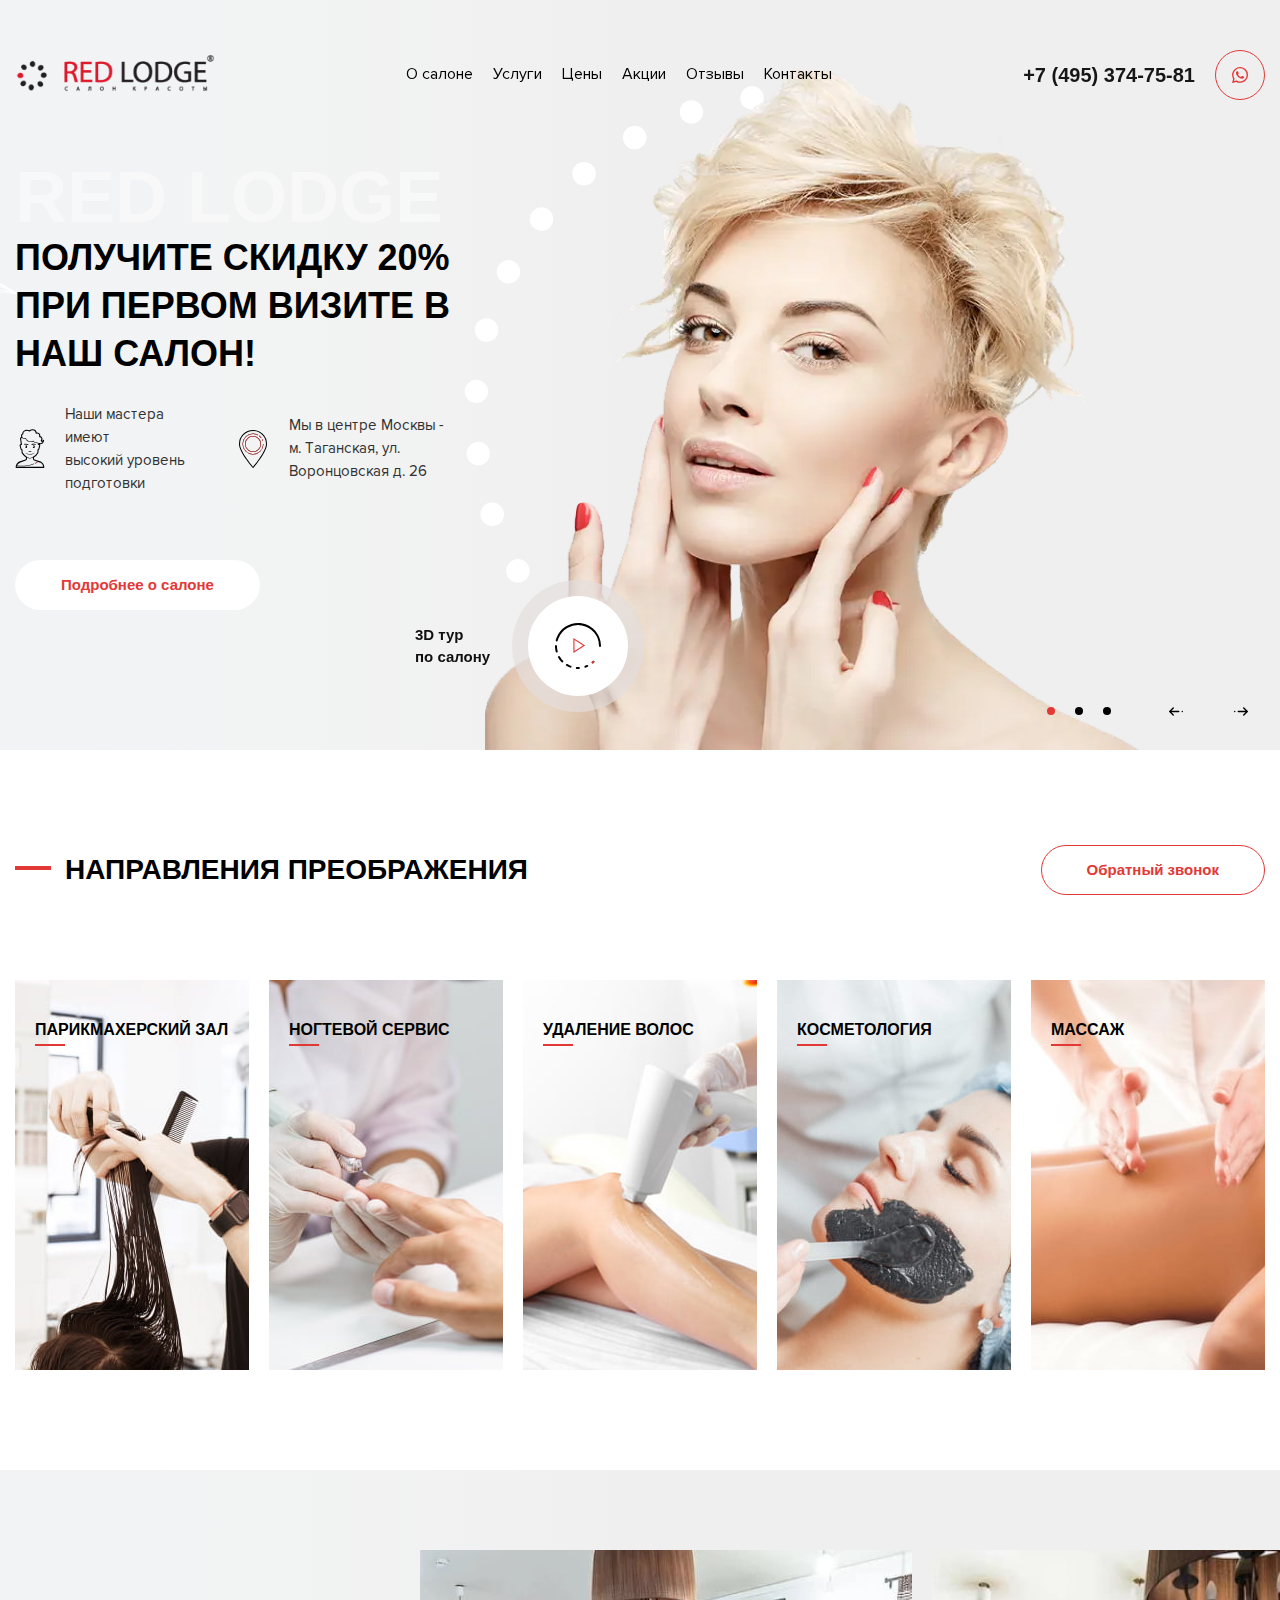
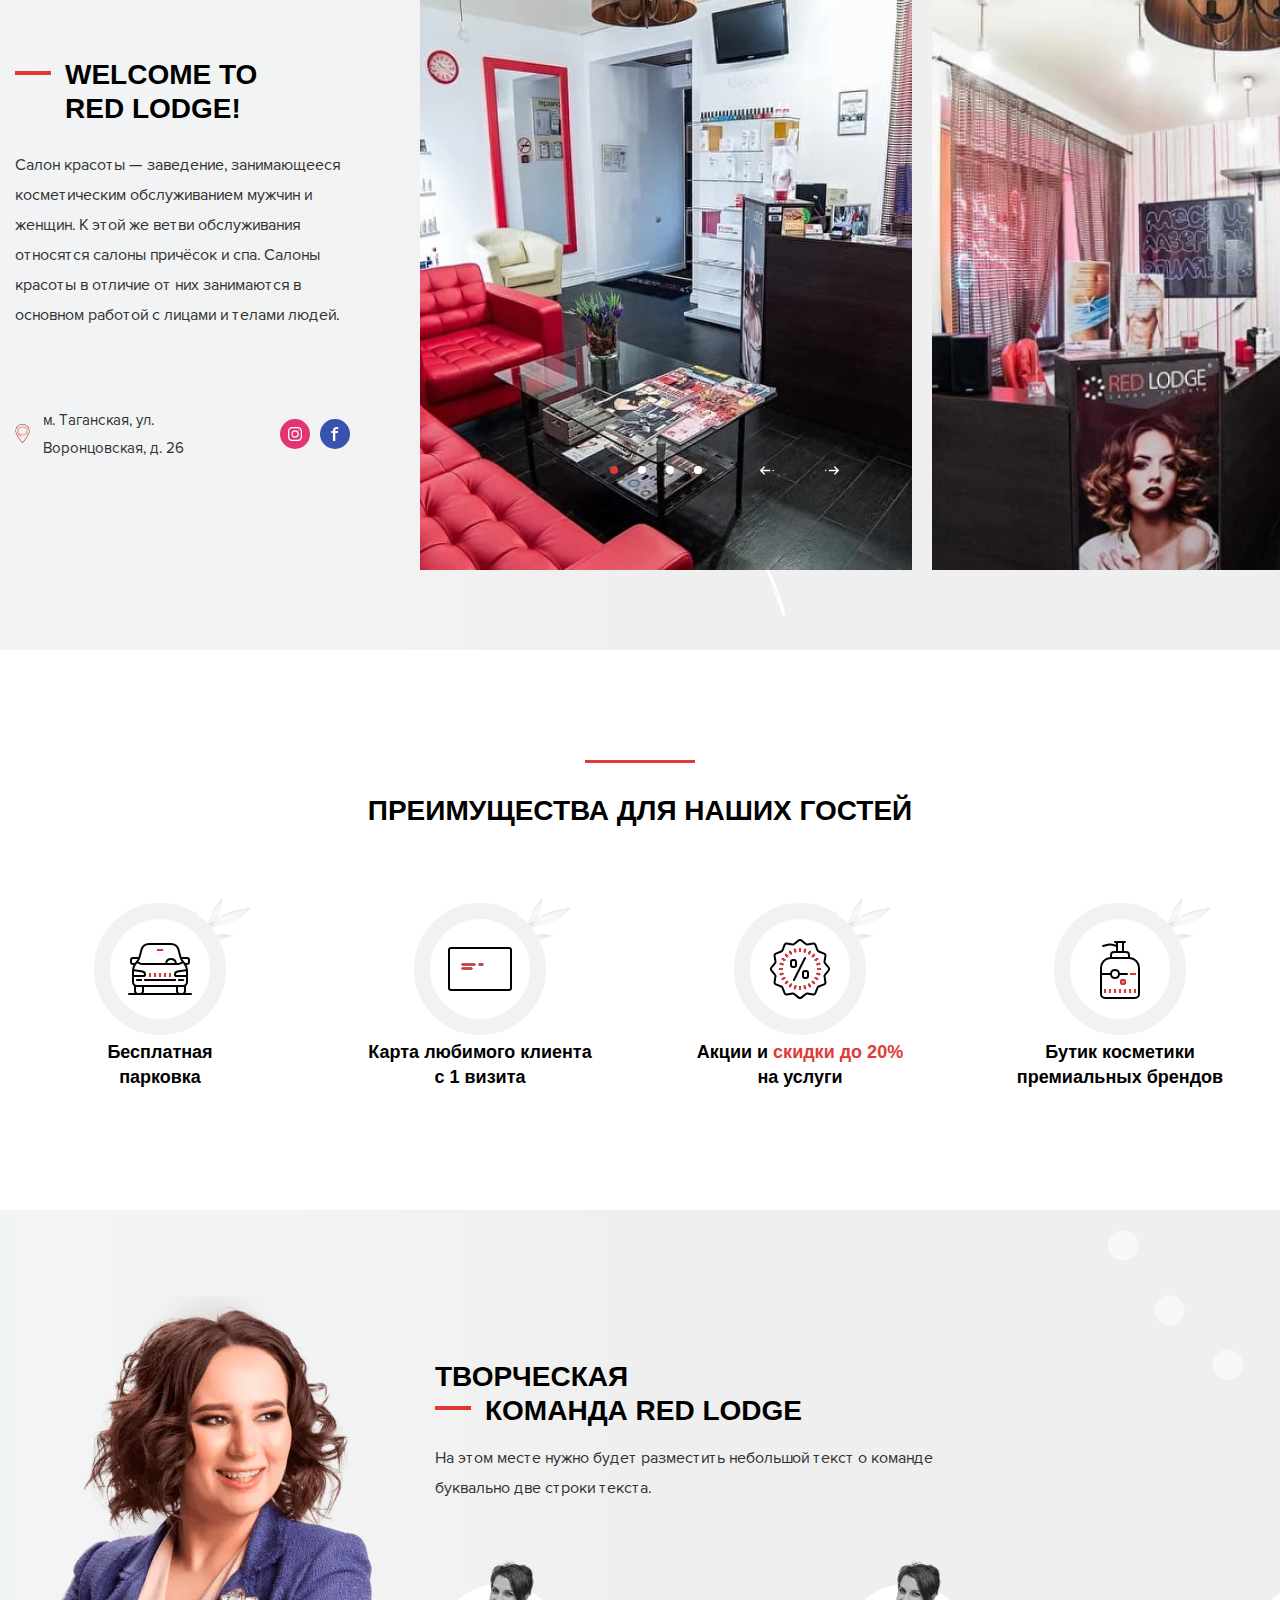
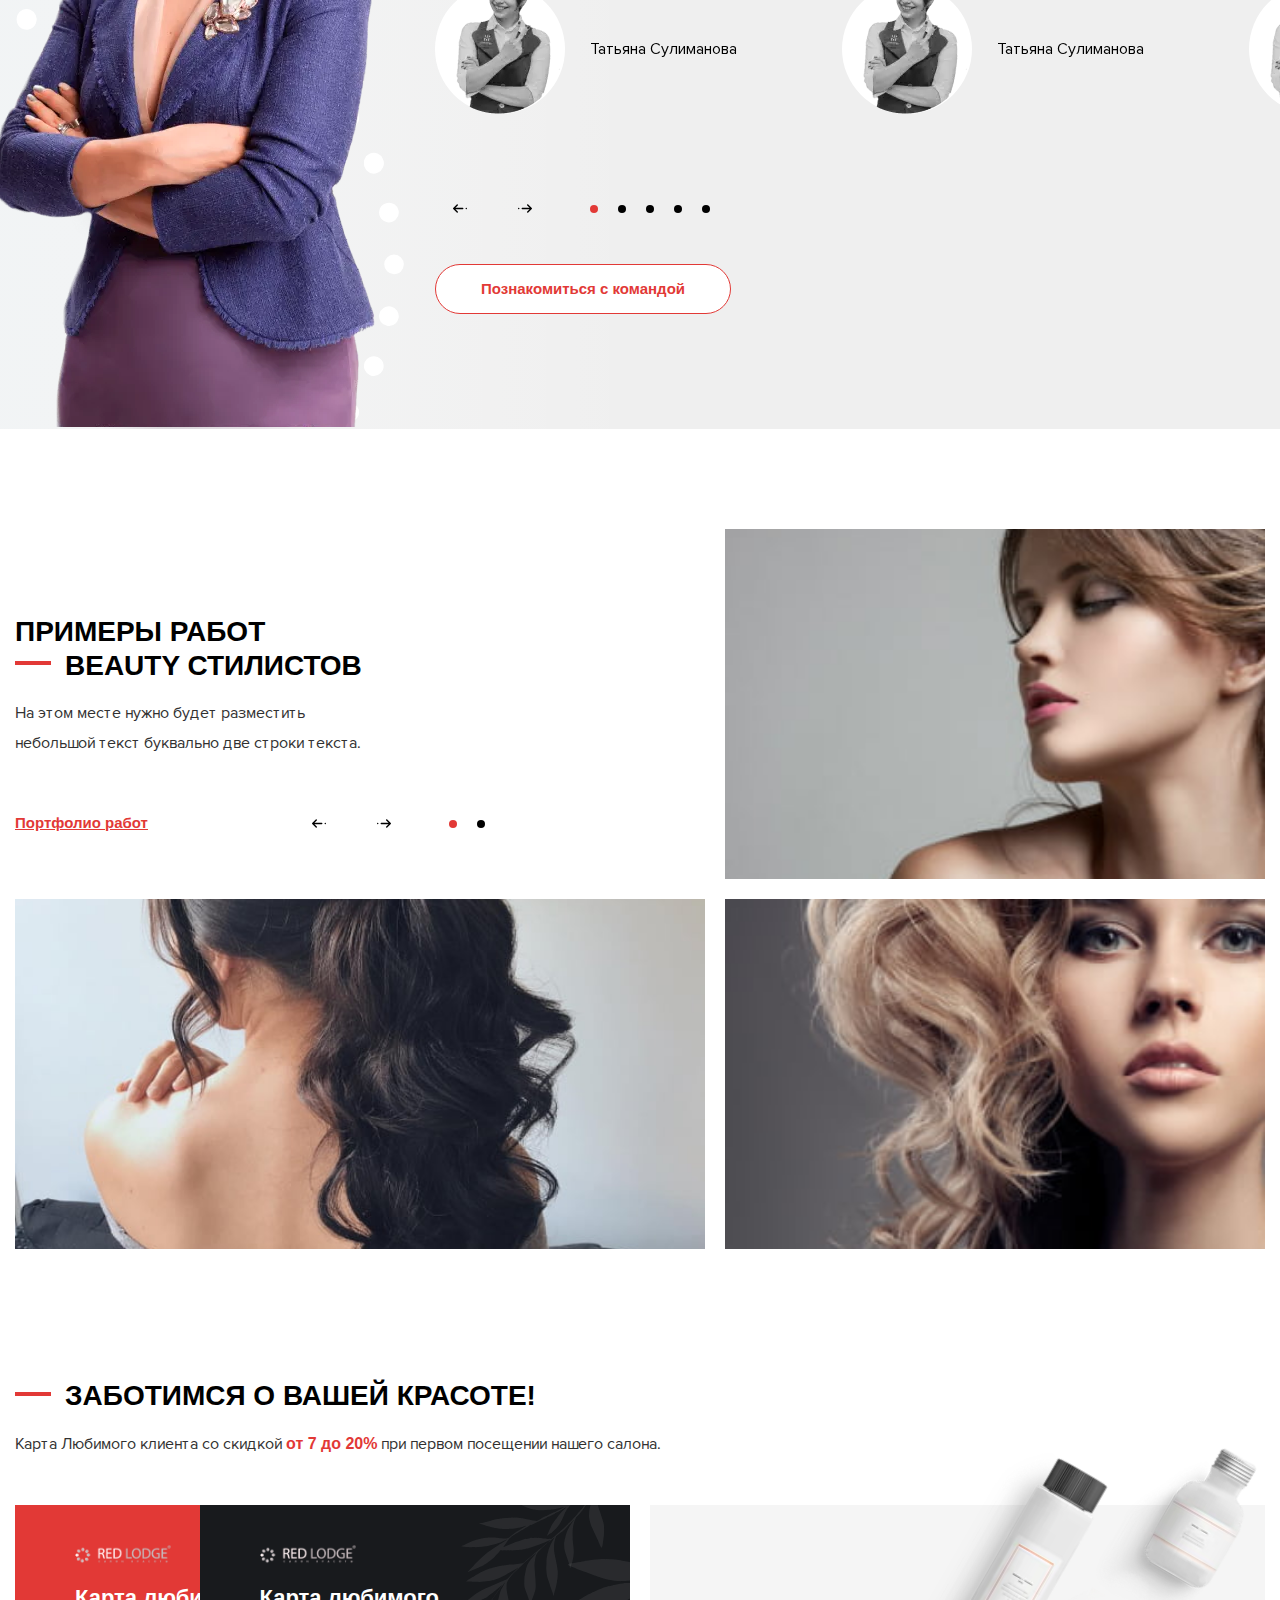
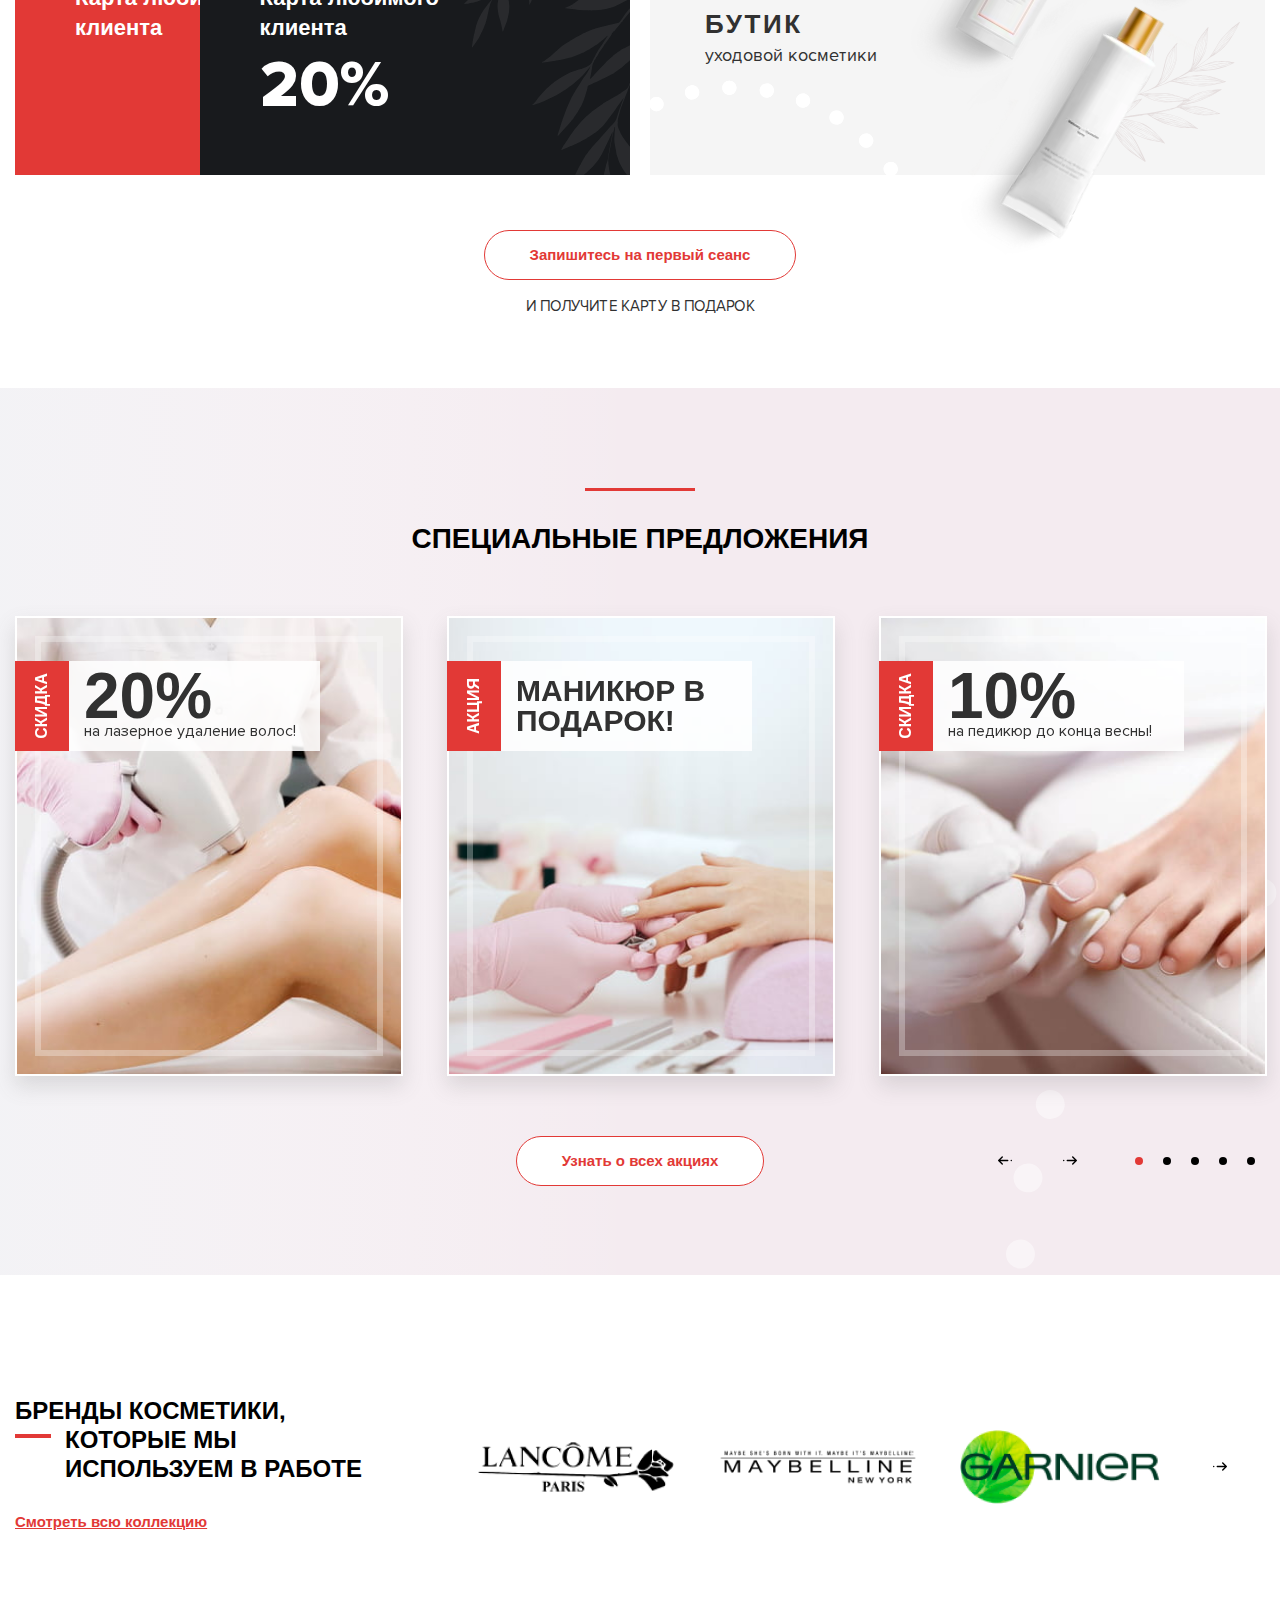
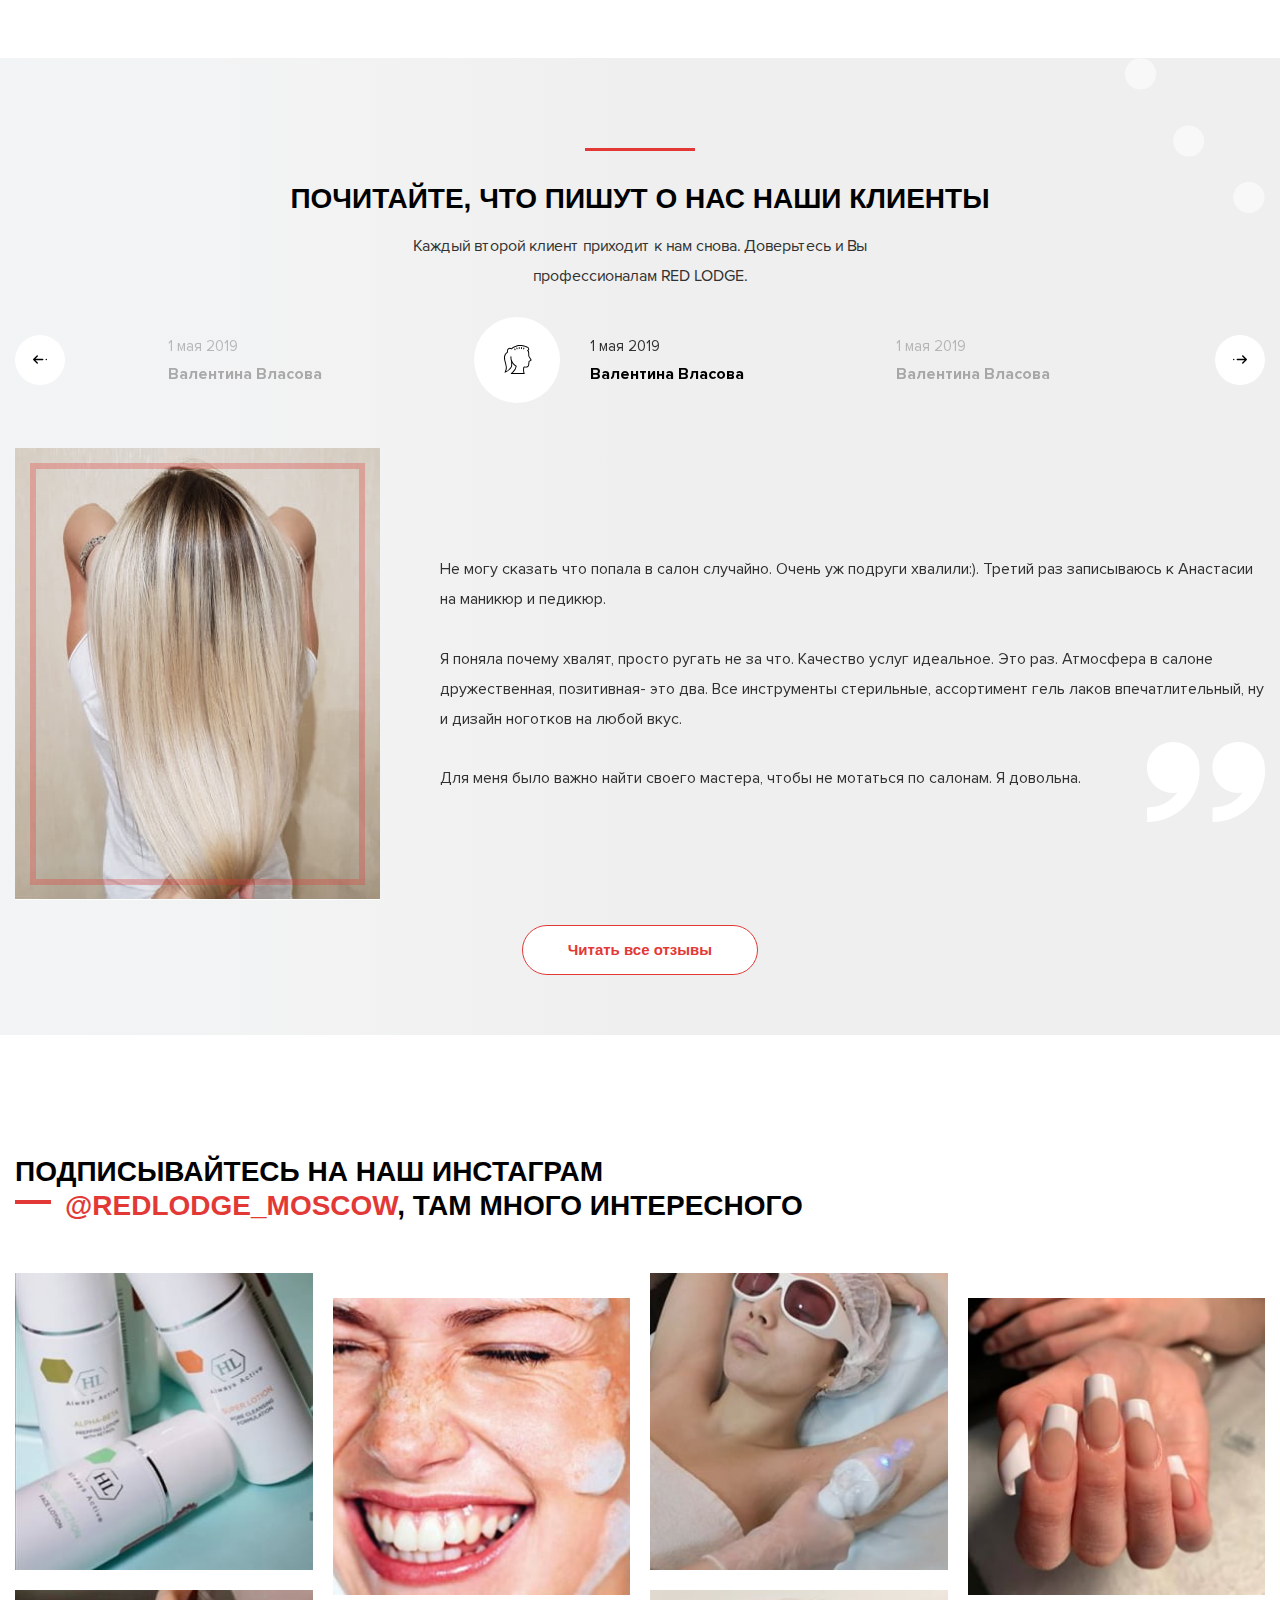
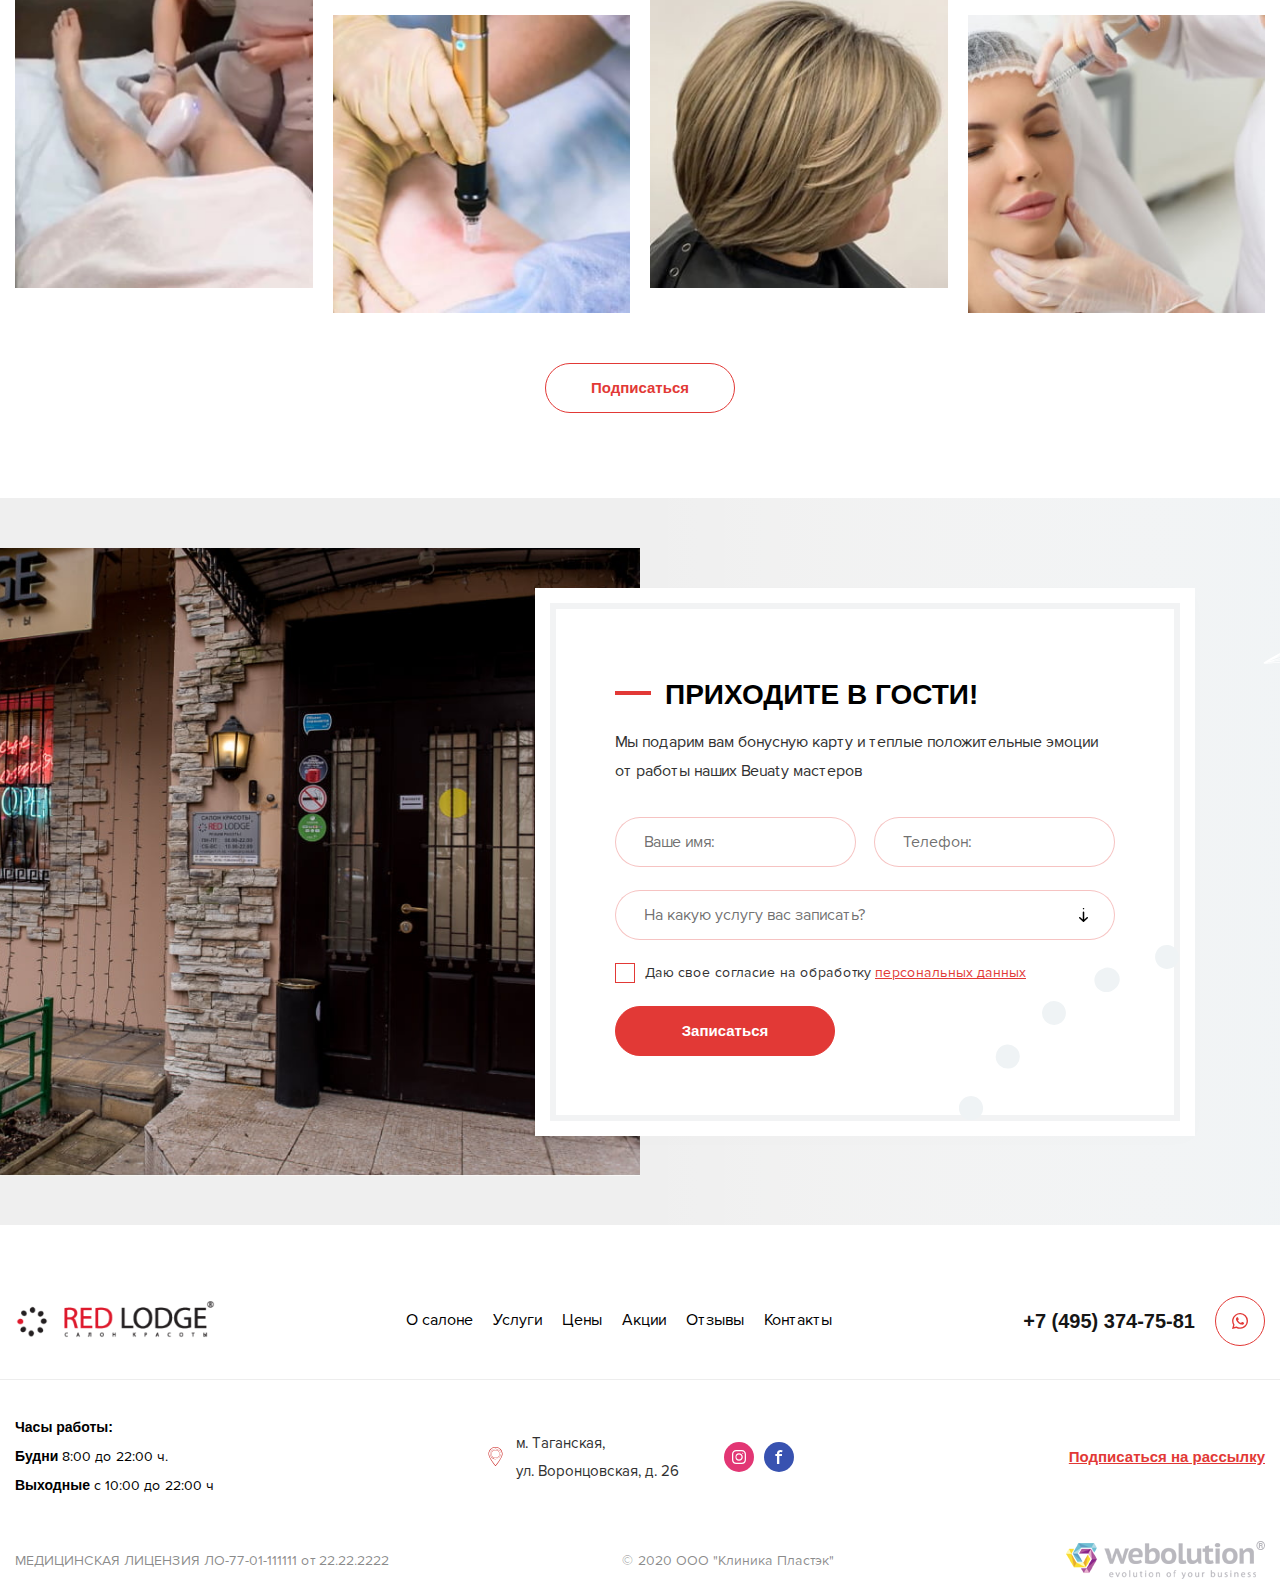
==== commit a4e59639: "- more fixes" ====
--- a/index.html
+++ b/index.html
@@ -147,7 +147,7 @@
 							</div>
 						</div>
 
-						<div class="services-list services-slider">
+						<div class="services-list services-slider no-ladder">
 							<div class="item">
 								<a href="single-service.html" class="service-card">
 									<picture class="card-bg">
@@ -1283,12 +1283,7 @@
 						</div>
 						<div class="form-row">
 							<div class="form-field">
-								<select class="select">
-									<option selected disabled>На какую услугу вас записать?</option>
-									<option value="Услуга 1">Услуга 1</option>
-									<option value="Услуга 2">Услуга 2</option>
-									<option value="Услуга 3">Услуга 3</option>
-								</select>
+								<input type="text" class="input-field" placeholder="На какую услугу вас записать?">
 							</div>
 						</div>
 						<div class="form-row">
--- a/css/main.css
+++ b/css/main.css
@@ -1,2 +1,2 @@
-@font-face{font-family:'Proxima Nova';src:url("../fonts/ProximaNova-Regular.woff") format("woff");font-style:normal;font-display:swap;font-weight:400}@font-face{font-family:'Proxima Nova';src:url("../fonts/ProximaNova-SemiBold.woff") format("woff");font-style:normal;font-display:swap;font-weight:600}@font-face{font-family:'Proxima Nova';src:url("../fonts/ProximaNova-Bold.woff") format("woff");font-style:normal;font-display:swap;font-weight:700}@font-face{font-family:'Proxima Nova';src:url("../fonts/ProximaNova-ExtraBold.woff") format("woff");font-style:normal;font-display:swap;font-weight:900}.color-primary{color:#E23936}.to-top-btn{display:-webkit-box;display:-ms-flexbox;display:flex;-webkit-box-align:center;-ms-flex-align:center;align-items:center;position:fixed;left:50%;bottom:30px;-webkit-transform-origin:left top;-ms-transform-origin:left top;transform-origin:left top;-webkit-transform:translateX(calc(630px + (100vw - 1260px) / 2 - 50%)) rotate(-90deg);-ms-transform:translateX(calc(630px + (100vw - 1260px) / 2 - 50%)) rotate(-90deg);transform:translateX(calc(630px + (100vw - 1260px) / 2 - 50%)) rotate(-90deg);color:#000;opacity:0;z-index:20}.to-top-btn.visible{opacity:1}.to-top-btn .btn-text{margin-right:20px;font-size:13px;text-transform:uppercase;line-height:1.4}.to-top-btn .btn-icon{width:14px;height:9px;fill:#000;display:block;-webkit-transition:all 0.3s;-o-transition:all 0.3s;transition:all 0.3s}.to-top-btn:hover{color:#E23936}.to-top-btn:hover .btn-icon{-webkit-transform:translateX(10px);-ms-transform:translateX(10px);transform:translateX(10px);fill:#E23936}@media screen and (max-width:1299px){.to-top-btn{-webkit-transform:translateX(-25px) rotate(-90deg);-ms-transform:translateX(-25px) rotate(-90deg);transform:translateX(-25px) rotate(-90deg);left:100%}}.nowrap{white-space:nowrap}.push{position:relative}.flex-center{display:-webkit-box;display:-ms-flexbox;display:flex;-webkit-box-align:center;-ms-flex-align:center;align-items:center;-webkit-box-pack:center;-ms-flex-pack:center;justify-content:center}.flex-right{display:-webkit-box;display:-ms-flexbox;display:flex;-webkit-box-align:center;-ms-flex-align:center;align-items:center;-webkit-box-pack:end;-ms-flex-pack:end;justify-content:flex-end}@media screen and (max-width:959px){.md-flex-center{display:-webkit-box;display:-ms-flexbox;display:flex;-webkit-box-align:center;-ms-flex-align:center;align-items:center;-webkit-box-pack:center;-ms-flex-pack:center;justify-content:center}}.object-fit-cover{-o-object-fit:cover;object-fit:cover;-o-object-position:center center;object-position:center center;font-family:'object-fit: cover; object-position: center center;'}.object-fit-contain{-o-object-fit:contain;object-fit:contain;-o-object-position:center center;object-position:center center;font-family:'object-fit: contain; object-position: center center;'}.text-center{text-align:center}.flex-auto{-webkit-box-flex:1;-ms-flex:auto;flex:auto}.text-uppercase{text-transform:uppercase}.nowrap{white-space:nowrap}.lg-visible,.lg-visible-flex{display:none!important}@media screen and (max-width:1299px){.lg-hidden{display:none!important}.lg-visible{display:block!important}.lg-visible-flex{display:-webkit-box!important;display:-ms-flexbox!important;display:flex!important}}.md-visible,.md-visible-flex,.md-visible-inline{display:none!important}@media screen and (max-width:991px){.md-hidden{display:none!important}.md-visible{display:block!important}.md-visible-flex{display:-webkit-box!important;display:-ms-flexbox!important;display:flex!important}.md-visible-inline{display:inline!important}}.sm-visible,.sm-visible-flex{display:none!important}@media screen and (max-width:767px){.sm-hidden{display:none!important}.sm-visible{display:block!important}.sm-visible-flex{display:-webkit-box!important;display:-ms-flexbox!important;display:flex!important}}.xs-visible,.xs-visible-flex{display:none!important}@media screen and (max-width:575px){.xs-hidden{display:none!important}.xs-visible{display:block!important}.xs-visible-flex{display:-webkit-box!important;display:-ms-flexbox!important;display:flex!important}}.sub-xs-visible,.sub-xs-visible-flex{display:none!important}@media screen and (max-width:479px){.sub-xs-hidden{display:none!important}.sub-xs-visible{display:block!important}.sub-xs-visible-flex{display:-webkit-box!important;display:-ms-flexbox!important;display:flex!important}}@media screen and (max-width:575px){.xs-flex-right{margin-left:auto}}.fancybox-overlay{background:rgba(0, 0, 0, 0.4)}*,:after,:before{margin:0;padding:0;-webkit-box-sizing:border-box;box-sizing:border-box}body{font-family:"Proxima Nova", Arial, sans-serif;position:relative;background:#fff;background-attachment:fixed}body.overflow{overflow:hidden}body.modal-visible{overflow:hidden;height:100vh}body img{max-width:unset}strong{font-weight:600}ol,ul{list-style:none}button{background:transparent;border:0;cursor:pointer;-webkit-appearance:none;-moz-appearance:none;appearance:none;outline:none!important}a,button{text-decoration:none;-webkit-transition:all 0.3s;-o-transition:all 0.3s;transition:all 0.3s;border:none}a img{border:none!important}h1,h2,h3,h4,h5,h6{margin:0}figure,iframe,picture{display:block}.wrapper{min-height:100vh;position:relative;overflow:hidden;width:100%;display:-webkit-box;display:-ms-flexbox;display:flex;-webkit-box-orient:vertical;-webkit-box-direction:normal;-ms-flex-direction:column;flex-direction:column}.wrapper .page{-webkit-box-flex:1;-ms-flex:auto;flex:auto}.wrapper .page.inner-page{padding-top:127px;position:relative}.wrapper .footer{-webkit-box-flex:0;-ms-flex:none;flex:none}.section-gray-bg{background:-webkit-gradient(linear, left top, right top, from(#ECF0F3), color-stop(49.9%, rgba(255, 255, 255, 0))), #EFEFEF;background:-webkit-linear-gradient(left, #ECF0F3 0%, rgba(255, 255, 255, 0) 49.9%), #EFEFEF;background:-o-linear-gradient(left, #ECF0F3 0%, rgba(255, 255, 255, 0) 49.9%), #EFEFEF;background:linear-gradient(90deg, #ECF0F3 0%, rgba(255, 255, 255, 0) 49.9%), #EFEFEF}.container{width:100%;padding:0 10px;margin:0 auto}@media screen and (min-width:375px){.container{padding:0 16px}}@media screen and (min-width:992px){.container{max-width:100%;padding:0 15px}}@media screen and (min-width:1300px){.container{max-width:1290px}}.cards-list{display:-webkit-box;display:-ms-flexbox;display:flex;-ms-flex-wrap:wrap;flex-wrap:wrap;width:calc(100% + 20px);margin-left:-10px;margin-right:-10px;margin-bottom:-20px}.cards-list>.item{padding:0 10px;margin-bottom:20px}.cards-list.columns-6>.item{width:16.666%}.cards-list.columns-5>.item{width:20%}.cards-list.columns-4>.item{width:25%}.cards-list.columns-3>.item{width:33.3333%}.cards-list.columns-2>.item{width:50%}@media screen and (max-width:1299px){.cards-list.lg-columns-3>.item{width:33.333%}.cards-list.lg-columns-2>.item{width:50%}.cards-list.lg-columns-1>.item{width:100%}}@media screen and (max-width:991px){.cards-list.md-columns-4>.item{width:25%}.cards-list.md-columns-3>.item{width:33.333%}.cards-list.md-columns-2>.item{width:50%}.cards-list.md-columns-1>.item{width:100%}}@media screen and (max-width:767px){.cards-list.sm-columns-3>.item{width:33.333%}.cards-list.sm-columns-2>.item{width:50%}.cards-list.sm-columns-1>.item{width:100%}}@media screen and (max-width:575px){.cards-list.xs-columns-2>.item{width:50%}.cards-list.xs-columns-1>.item{width:100%}}.visually-hidden{position:absolute;width:1px;height:1px;margin:-1px;border:0;padding:0;clip:rect(0 0 0 0);overflow:hidden}body,button{font-size:16px;line-height:1.87;font-family:"Proxima Nova", Arial, sans-serif}body{color:#313131}.tpg{color:#313131}.tpg img{display:block;max-width:100%;height:auto}.tpg p{font-size:16px;line-height:1.87;margin:0 0 1.87em}.tpg p:last-child{margin-bottom:0}.tpg a:not(.btn){color:#E23936}.tpg a:not(.btn):hover{text-decoration:underline}.tpg h1{font-size:72px;line-height:1.167;font-weight:900;margin-bottom:15px}.tpg h1:last-child{margin-bottom:0}.tpg h2,.tpg h3{font-size:36px;line-height:1.28;font-weight:bold;margin-bottom:20px}.tpg h2:last-child,.tpg h3:last-child{margin-bottom:0}.tpg h4{font-size:32px;line-height:1.156;font-weight:bold}.section-caption{margin-bottom:25px}.section-caption:last-child{margin-bottom:0}.section-caption a{color:#E23936}.section-caption a:hover{color:#c8201d}.section-caption .sc-title{font-size:28px;line-height:1.214;font-weight:600;color:#000;padding-left:50px;position:relative;text-transform:uppercase}.section-caption .sc-title:before{content:'';display:block;width:36px;height:4px;background:#E23936;position:absolute;top:15px;-webkit-transform:translateY(-50%);-ms-transform:translateY(-50%);transform:translateY(-50%);left:0}.section-caption .sc-subtitle{font-size:16px;line-height:1.87;margin-top:16px}.section-caption .sc-subtitle strong{color:#E23936}.section-caption.overline .sc-title{padding-top:34px;text-align:center;padding-left:0}.section-caption.overline .sc-title:before{width:110px;height:3px;top:0;left:50%;-webkit-transform:translateX(-50%);-ms-transform:translateX(-50%);transform:translateX(-50%)}.section-caption.with-red-line .sc-title{text-indent:-50px}.section-caption.with-red-line .sc-title:before{font-size:inherit;top:1.7em}@media screen and (max-width:991px){.section-caption .sc-title{font-size:20px}.section-caption .sc-title:before{top:11px}}.text-link{font-size:15px;line-height:1.4;color:#E23936;font-weight:600;text-decoration:underline}.text-link .link-icon{width:18px;height:18px;display:block;fill:#E23936;margin-right:9px;-webkit-transition:all 0.3s;-o-transition:all 0.3s;transition:all 0.3s}.text-link.with-icon{display:-webkit-box;display:-ms-flexbox;display:flex;-webkit-box-align:center;-ms-flex-align:center;align-items:center}.text-link:hover{color:#000}.text-link:hover .link-icon{fill:#000}.page-caption{margin-bottom:25px}.page-caption .pc-title{font-size:72px;line-height:1.167;font-weight:900;margin-bottom:2px}.page-caption .pc-subtitle{font-size:20px;line-height:1.5;color:#E23936}.tick-list{display:-webkit-box;display:-ms-flexbox;display:flex;width:calc(100% + 15px * 2);margin-left:-15px;margin-right:-15px;-ms-flex-wrap:wrap;flex-wrap:wrap;-webkit-box-align:start;-ms-flex-align:start;align-items:flex-start}.tick-list li{padding:0 15px 0 50px;width:50%;display:-webkit-box;display:-ms-flexbox;display:flex;-webkit-box-align:center;-ms-flex-align:center;align-items:center;position:relative;font-size:16px;line-height:22px;margin-bottom:16px}.tick-list li:before{content:'';width:22px;height:22px;background:url("data:image/svg+xml;charset=UTF-8,%3csvg width='255' height='255' fill='none' xmlns='http://www.w3.org/2000/svg'%3e%3cpath fill-rule='evenodd' clip-rule='evenodd' d='M127.5 255a127.5 127.5 0 110-255 127.5 127.5 0 010 255zm0-23.2a104.3 104.3 0 100-208.6 104.3 104.3 0 000 208.6zm38.2-147.3L104.3 146l-26.6-26.6-16.3 16.4 43 43 77.7-77.8-16.4-16.4z' fill='%23FA6C06'/%3e%3c/svg%3e") no-repeat center center/contain;position:absolute;display:block;left:15px;top:0}[class*=" icon-"],[class^=icon-]{display:-webkit-inline-box;display:-ms-inline-flexbox;display:inline-flex;-webkit-box-align:center;-ms-flex-align:center;align-items:center;-webkit-box-pack:center;-ms-flex-pack:center;justify-content:center;background:url(../img/icons-sprite.png) no-repeat}.icon-arrow-right{background-position:-1px -0px;width:40px;height:12px}.icon-clock-big{background-position:-1px -13px;width:40px;height:40px}.icon-envelope-big{background-position:-1px -54px;width:38px;height:30px}.icon-phone-big{background-position:-1px -85px;width:33px;height:48px}.icon-location-big{background-position:-1px -134px;width:29px;height:40px}.icon-girl{background-position:-1px -175px;width:22px;height:15px}.icon-scissors{background-position:-1px -191px;width:22px;height:24px}.icon-eye{background-position:-1px -216px;width:21px;height:17px}.icon-tube{background-position:-1px -234px;width:21px;height:20px}.icon-body-star{background-position:-1px -255px;width:19px;height:24px}.icon-vk.gradient{background-position:-21px -255px;width:18px;height:10px}.icon-vk{background-position:-21px -266px;width:18px;height:10px}.icon-metro{background-position:-24px -175px;width:16px;height:13px}.icon-instagram.gradient{background-position:-24px -189px;width:15px;height:15px}.icon-instagram{background-position:-24px -205px;width:15px;height:15px}.icon-clock{background-position:-23px -221px;width:14px;height:14px}.icon-phone.gradient{background-position:-23px -236px;width:14px;height:14px}.icon-bottle{background-position:-21px -277px;width:13px;height:24px}.icon-location{background-position:-1px -280px;width:12px;height:16px}.icon-phone{background-position:-1px -297px;width:12px;height:12px}.icon-facebook.gradient{background-position:-31px -134px;width:8px;height:15px}.icon-facebook{background-position:-31px -150px;width:8px;height:15px}.icon-play{width:0;height:0;border-style:solid;border-width:22px 0 22px 36px;border-color:transparent transparent transparent #fff;-webkit-transform:translateX(15%);-ms-transform:translateX(15%);transform:translateX(15%)}.header{position:fixed;left:0;top:0;z-index:100;padding:50px 0;width:100%;-webkit-transition:all 0.3s;-o-transition:all 0.3s;transition:all 0.3s}.header .header-inner{display:-webkit-box;display:-ms-flexbox;display:flex;-webkit-box-align:center;-ms-flex-align:center;align-items:center;-webkit-box-pack:justify;-ms-flex-pack:justify;justify-content:space-between;width:calc(100% + 10px * 2);margin-left:-10px;margin-right:-10px}.header .header-inner .header-block{padding:0 10px}.header .header-inner .header-block.flex{display:-webkit-box;display:-ms-flexbox;display:flex;-webkit-box-align:center;-ms-flex-align:center;align-items:center}.inner-page .header{padding:47px 0 30px;background:#fff;-webkit-box-shadow:0px 8px 20px rgba(214, 222, 226, 0.42);box-shadow:0px 8px 20px rgba(214, 222, 226, 0.42)}.header.sticky{padding:10px 0;background:#fff;-webkit-box-shadow:0px 8px 20px rgba(214, 222, 226, 0.42);box-shadow:0px 8px 20px rgba(214, 222, 226, 0.42)}@media screen and (max-width:767px){.header{padding:18px 0}}.mobile-top-nav{position:absolute;left:0;top:0;width:100%;height:100vh;overflow-y:auto;overscroll-behavior-y:contain;background:#fff;padding:150px 30px 50px;display:-webkit-box;display:-ms-flexbox;display:flex;-webkit-box-orient:vertical;-webkit-box-direction:normal;-ms-flex-direction:column;flex-direction:column;-webkit-box-align:center;-ms-flex-align:center;align-items:center;z-index:-1;-webkit-transition:all 0.3s;-o-transition:all 0.3s;transition:all 0.3s;visibility:hidden;opacity:0;-webkit-transform:translateY(-100%);-ms-transform:translateY(-100%);transform:translateY(-100%)}.mobile-top-nav .mobile-nav{text-align:center}.sticky .mobile-top-nav{padding-top:95px}.mobile-top-nav.opened{visibility:visible;opacity:1;-webkit-transform:translateY(0);-ms-transform:translateY(0);transform:translateY(0)}.mobile-top-nav .phone-link{margin-bottom:15px}.mobile-top-nav .nav-content{text-align:center}.mobile-nav{margin-bottom:70px}.mobile-nav:last-child{margin-bottom:0}.mobile-nav li{font-size:16px;line-height:30px;margin-bottom:30px}.mobile-nav li:last-child{margin-bottom:0}.mobile-nav li a{color:#000}.mobile-nav li.current-menu-item a,.mobile-nav li.current-menu-parent a{color:#E23936}.mobile-nav li.current-menu-item a{cursor:default}.top-nav ul{list-style:none;display:-webkit-box;display:-ms-flexbox;display:flex}.top-nav ul li{margin-right:40px}.top-nav ul li:last-child{margin-right:0}.top-nav ul li a{font-size:16px;line-height:1.2;color:#000}.top-nav ul li a:hover{color:#E23936}.top-nav ul li.current-menu-item a,.top-nav ul li.current-menu-parent a{color:#E23936}.top-nav ul li.current-menu-item a{cursor:default}@media screen and (max-width:1299px){.top-nav ul li{margin-right:20px}.top-nav ul li:last-child{margin-right:0}}.logo-block{display:-webkit-box;display:-ms-flexbox;display:flex}.logo-block img{height:53px;display:block;width:auto;-webkit-transition:all 0.3s;-o-transition:all 0.3s;transition:all 0.3s}.sticky .logo-block img{height:40px}@media screen and (max-width:1299px){.logo-block img{height:40px}}@media screen and (max-width:575px){.logo-block img{height:34px!important}}.phone-block{display:-webkit-box;display:-ms-flexbox;display:flex;-webkit-box-align:center;-ms-flex-align:center;align-items:center}.phone-link{margin-right:20px;-webkit-box-flex:0;-ms-flex:none;flex:none;font-size:20px;line-height:1.2;font-weight:600;color:#161616}.phone-link:hover{color:#E23936}.whatsapp-link{-webkit-box-flex:0;-ms-flex:none;flex:none;width:50px;height:50px;border-radius:50%;border:1px solid #E23936;display:-webkit-box;display:-ms-flexbox;display:flex;-webkit-box-align:center;-ms-flex-align:center;align-items:center;-webkit-box-pack:center;-ms-flex-pack:center;justify-content:center}.whatsapp-link .link-icon{fill:#E23936;width:16px;height:16px;-webkit-transition:all 0.3s;-o-transition:all 0.3s;transition:all 0.3s}.whatsapp-link.small{width:16px;height:16px;border:0;border-radius:0}.whatsapp-link:hover{background:#E23936}.whatsapp-link:hover .link-icon{fill:#fff}.sticky .whatsapp-link{height:40px;width:40px}.footer{position:relative;z-index:50;background:#fff}.footer .footer-row .footer-inner{display:-webkit-box;display:-ms-flexbox;display:flex;-webkit-box-align:center;-ms-flex-align:center;align-items:center;-webkit-box-pack:justify;-ms-flex-pack:justify;justify-content:space-between;width:calc(100% + 10px * 2);margin-left:-10px;margin-right:-10px}.footer .footer-row .footer-inner .footer-block{padding:0 10px}.footer .footer-row .footer-inner .footer-block:nth-child(2){-webkit-box-flex:1;-ms-flex:auto;flex:auto;display:-webkit-box;display:-ms-flexbox;display:flex;-webkit-box-align:center;-ms-flex-align:center;align-items:center;-webkit-box-pack:center;-ms-flex-pack:center;justify-content:center}.footer .footer-row .footer-inner .footer-block:nth-child(3){display:-webkit-box;display:-ms-flexbox;display:flex;-webkit-box-pack:end;-ms-flex-pack:end;justify-content:flex-end}.footer .footer-row.first{padding:70px 0 33px}.footer .footer-row.second{padding:33px 0 31px;border-top:1px solid #EDEDED}.footer .footer-row.third{padding:10px 0}@media screen and (min-width:1300px){.footer .footer-row .footer-inner .footer-block:nth-child(3){width:25%}.footer .footer-row.first .footer-inner .footer-block:first-child{width:25%}.footer .footer-row.second .footer-inner .footer-block:first-child{width:33.333%}.footer .footer-row.third .footer-inner .footer-block:first-child{width:33.333%}}@media screen and (max-width:991px){.footer .footer-row.first{padding-top:30px}}@media screen and (max-width:767px){.footer .footer-row.second .footer-inner{-webkit-box-orient:vertical;-webkit-box-direction:normal;-ms-flex-direction:column;flex-direction:column;text-align:center}.footer .footer-row.second .footer-inner .footer-block{margin-bottom:30px}.footer .footer-row.second .footer-inner .footer-block:last-child{margin-bottom:0}.footer .footer-row.second .addr-block{-webkit-box-orient:vertical;-webkit-box-direction:normal;-ms-flex-direction:column;flex-direction:column;-webkit-box-align:center;-ms-flex-align:center;align-items:center}.footer .footer-row.second .addr-block .block-addr{margin-right:0;margin-bottom:20px}.footer .footer-row.second .addr-block .block-addr{-webkit-box-orient:vertical;-webkit-box-direction:normal;-ms-flex-direction:column;flex-direction:column;-webkit-box-align:center;-ms-flex-align:center;align-items:center}.footer .footer-row.second .addr-block .block-addr .block-icon{margin-right:0;margin-bottom:10px;width:30px;height:38px}.footer .footer-row.third{padding-bottom:30px}.footer .footer-row.third .footer-inner{-webkit-box-orient:vertical;-webkit-box-direction:normal;-ms-flex-direction:column;flex-direction:column;text-align:center}.footer .footer-row.third .footer-inner .footer-block{margin-bottom:30px}.footer .footer-row.third .footer-inner .footer-block:last-child{margin-bottom:0}}@media screen and (max-width:575px){.footer .footer-row.first .footer-inner{-webkit-box-orient:vertical;-webkit-box-direction:normal;-ms-flex-direction:column;flex-direction:column;text-align:center}.footer .footer-row.first .footer-inner .footer-block{margin-bottom:30px}.footer .footer-row.first .footer-inner .footer-block:last-child{margin-bottom:0}}.footer .worktime{font-size:14px;line-height:2;color:#000}.footer .worktime strong{font-weight:600}.footer .copyright,.footer .license{font-size:14px;line-height:23px;color:rgba(49, 49, 49, 0.56)}.webolution-logo img{display:block}.btn{color:#fff;font-weight:600;text-align:center;font-size:15px;line-height:24px;padding:10px 45px;min-height:50px;background:#E23936;font-family:"Proxima Nova", Arial, sans-serif;display:-webkit-inline-box;display:-ms-inline-flexbox;display:inline-flex;-webkit-box-align:center;-ms-flex-align:center;align-items:center;-webkit-box-pack:center;-ms-flex-pack:center;justify-content:center;-webkit-transition:all 0.3s;-o-transition:all 0.3s;transition:all 0.3s;cursor:pointer;border-radius:25px;-webkit-appearance:none;-moz-appearance:none;appearance:none;-webkit-box-shadow:none;box-shadow:none;border:1px solid #E23936}.btn:focus,.btn:hover{background:#e86563;border-color:#e86563}.btn:focus{outline:none}.btn.btn-light{color:#E23936;background:transparent}.btn.btn-light:focus,.btn.btn-light:hover{background:#E23936;border-color:#E23936;color:#fff}.btn.btn-white{background:#fff;border-color:#fff;color:#E23936}.btn.btn-white:focus,.btn.btn-white:hover{background:#E23936;border-color:#E23936;color:#fff}.btn.with-decoration{position:relative}.btn.with-decoration:before{content:'';display:block;width:99px;height:35px;position:absolute;left:calc(100% - 35px);top:50%;-webkit-transform:translateY(-50%);-ms-transform:translateY(-50%);transform:translateY(-50%);z-index:-1;background:url(../img/decorations/btn-leaves.svg) no-repeat center center/contain;pointer-events:none}.btn.btn-fullwidth{width:100%}.form-field{position:relative}.form-field .input-field,.form-field select,.form-field textarea{border:1px solid rgba(226, 57, 54, 0.3);-webkit-appearance:none;-moz-appearance:none;appearance:none;border-radius:25px;-webkit-box-flex:1;-ms-flex:auto;flex:auto;height:50px;font-size:16px;color:#313131;font-family:"Proxima Nova", Arial, sans-serif;font-weight:400;padding:0 28px;outline:none!important;-webkit-transition:all 0.3s;-o-transition:all 0.3s;transition:all 0.3s;width:100%}.form-field .input-field::-webkit-input-placeholder,.form-field select::-webkit-input-placeholder,.form-field textarea::-webkit-input-placeholder{color:rgba(49, 49, 49, 0.7);opacity:1;-webkit-transition:all 0.3s;-o-transition:all 0.3s;transition:all 0.3s}.form-field .input-field:-ms-input-placeholder,.form-field select:-ms-input-placeholder,.form-field textarea:-ms-input-placeholder{color:rgba(49, 49, 49, 0.7);opacity:1;-webkit-transition:all 0.3s;-o-transition:all 0.3s;transition:all 0.3s}.form-field .input-field::-ms-input-placeholder,.form-field select::-ms-input-placeholder,.form-field textarea::-ms-input-placeholder{color:rgba(49, 49, 49, 0.7);opacity:1;-webkit-transition:all 0.3s;-o-transition:all 0.3s;transition:all 0.3s}.form-field .input-field::placeholder,.form-field select::placeholder,.form-field textarea::placeholder{color:rgba(49, 49, 49, 0.7);opacity:1;-webkit-transition:all 0.3s;-o-transition:all 0.3s;transition:all 0.3s}.form-field .input-field:focus,.form-field select:focus,.form-field textarea:focus{border-color:#E23936}.form-field .input-field:focus::-webkit-input-placeholder,.form-field select:focus::-webkit-input-placeholder,.form-field textarea:focus::-webkit-input-placeholder{opacity:1}.form-field .input-field:focus:-ms-input-placeholder,.form-field select:focus:-ms-input-placeholder,.form-field textarea:focus:-ms-input-placeholder{opacity:1}.form-field .input-field:focus::-ms-input-placeholder,.form-field select:focus::-ms-input-placeholder,.form-field textarea:focus::-ms-input-placeholder{opacity:1}.form-field .input-field:focus::placeholder,.form-field select:focus::placeholder,.form-field textarea:focus::placeholder{opacity:1}@media screen and (max-width:575px){.form-field .input-field,.form-field select,.form-field textarea{font-size:14px}}.form-field textarea{resize:none;padding:15px;height:120px}.form-field select{position:relative;width:100%;display:block;color:rgba(49, 49, 49, 0.7);padding-right:60px;background:url("data:image/svg+xml;charset=UTF-8,%3csvg width='274' height='450' fill='none' xmlns='http://www.w3.org/2000/svg'%3e%3cpath d='M114 137v235l-75-75c-9-9-24-9-32 0-9 9-9 23 0 32l114 114a22 22 0 0032 0l114-114c5-5 7-11 7-16 0-6-2-12-7-16-9-9-23-9-32 0l-75 75V137c0-13-10-23-23-23s-23 10-23 23zm46-114a23 23 0 00-39-16 23 23 0 0032 32c4-4 7-10 7-16z' fill='%23000'/%3e%3c/svg%3e") no-repeat calc(100% - 26px) center/contain;background-size:9px 14px}.form-field select.primary-bg{background:url("data:image/svg+xml;charset=UTF-8,%3csvg width='274' height='450' fill='none' xmlns='http://www.w3.org/2000/svg'%3e%3cpath d='M114 137v235l-75-75c-9-9-24-9-32 0-9 9-9 23 0 32l114 114a22 22 0 0032 0l114-114c5-5 7-11 7-16 0-6-2-12-7-16-9-9-23-9-32 0l-75 75V137c0-13-10-23-23-23s-23 10-23 23zm46-114a23 23 0 00-39-16 23 23 0 0032 32c4-4 7-10 7-16z' fill='%23fff'/%3e%3c/svg%3e") no-repeat calc(100% - 26px) center/contain;background-size:9px 14px;background-color:#E23936;color:#fff!important}.form-field select:before{content:'';display:block;width:9px;height:14px;position:absolute;right:26px;top:50%;-webkit-transform:translateY(-50%);-ms-transform:translateY(-50%);transform:translateY(-50%)}.form-field select.changed{color:#313131}.form .form-row{margin-bottom:23px}.form .form-row.last,.form .form-row:last-child{margin-bottom:0!important}.form .form-row.columns-2{display:-webkit-box;display:-ms-flexbox;display:flex;width:calc(100% + 9px * 2);margin-left:-9px;margin-right:-9px;margin-bottom:0}.form .form-row.columns-2 .column{padding:0 9px;margin-bottom:23px;width:50%}@media screen and (max-width:575px){.form .form-row.columns-2{-webkit-box-orient:vertical;-webkit-box-direction:normal;-ms-flex-direction:column;flex-direction:column}.form .form-row.columns-2 .column{width:100%;margin-bottom:15px}}@media screen and (max-width:575px){.form .form-row{margin-bottom:15px}}.form .form-note{margin-bottom:15px;font-size:14px}.form .form-note a{color:#E23936;text-decoration:none}.form .form-note a:hover{color:#000;text-decoration:underline}.order-form{margin-top:15px}.checkbox{display:block}.checkbox input{position:absolute;width:1px;height:1px;margin:-1px;border:0;padding:0;clip:rect(0 0 0 0);overflow:hidden}.checkbox .checkbox-label{display:block;position:relative;padding-left:30px;cursor:pointer;font-size:14px;line-height:20px}.checkbox .checkbox-label a{color:#E23936;text-decoration:underline}.checkbox .checkbox-label a:focus,.checkbox .checkbox-label a:hover{outline:none!important;text-decoration:none}.checkbox .checkbox-label:before{content:'';display:block;width:20px;height:20px;border:1px solid #E23936;-webkit-box-sizing:border-box;box-sizing:border-box;position:absolute;left:0;top:0px;-webkit-transition:all 0.3s;-o-transition:all 0.3s;transition:all 0.3s}.checkbox .checkbox-label:after{content:'';display:block;width:9px;height:5px;border-left:2px solid #fff;border-bottom:2px solid #fff;position:absolute;top:6px;left:6px;opacity:0;-webkit-transition:all 0.3s;-o-transition:all 0.3s;transition:all 0.3s}.checkbox input:checked+.checkbox-label:before{background:#E23936}.checkbox input:checked+.checkbox-label:after{-webkit-transform:rotate(-45deg);-ms-transform:rotate(-45deg);transform:rotate(-45deg);opacity:1}.slick-slider{width:calc(100% + 15px * 2);margin:-30px -15px}.slick-slider .slide{outline:none!important;padding:30px 15px}.slick-slider .slick-arrow{position:static}.default-slider-nav{display:-webkit-box;display:-ms-flexbox;display:flex;-webkit-box-align:center;-ms-flex-align:center;align-items:center}.default-slider-nav .nav-arrows{display:-webkit-box;display:-ms-flexbox;display:flex}.default-slider-nav .nav-arrows:first-child{margin-right:30px}.default-slider-nav .nav-arrows:last-child{margin-left:30px}.default-slider-nav .nav-arrows .slick-arrow{margin-right:15px}.default-slider-nav .nav-arrows .slick-arrow:last-child{margin-right:0}@media screen and (max-width:767px){.default-slider-nav .nav-arrows:first-child{margin-right:15px}.default-slider-nav .nav-arrows:last-child{margin-left:15px}.default-slider-nav .nav-arrows .slick-arrow{margin-right:10px}.default-slider-nav .nav-arrows .slick-arrow:last-child{margin-right:0}}.slick-arrow{height:50px;width:50px;border-radius:50%;display:-webkit-box;display:-ms-flexbox;display:flex;-webkit-box-align:center;-ms-flex-align:center;align-items:center;-webkit-box-pack:center;-ms-flex-pack:center;justify-content:center;z-index:20;position:static!important;-webkit-transform:translateY(0);-ms-transform:translateY(0);transform:translateY(0)}.slick-arrow svg{fill:#000;width:14px;height:9px;display:block;-webkit-transition:all 0.3s;-o-transition:all 0.3s;transition:all 0.3s}.white .slick-arrow svg{fill:#fff}@media screen and (min-width:992px){.lg-white .slick-arrow svg{fill:#fff}}.slick-arrow:before{content:'';display:block}.slick-arrow:hover{background:#fff;-webkit-box-shadow:0px 8px 20px rgba(214, 222, 226, 0.42);box-shadow:0px 8px 20px rgba(214, 222, 226, 0.42)}.slick-arrow:hover svg{fill:#000}@media screen and (max-width:767px){.slick-arrow{width:30px;height:30px}}.slick-dotted.slick-slider{margin-bottom:0}.slick-dots{bottom:auto!important;display:-webkit-box!important;display:-ms-flexbox!important;display:flex!important;-webkit-box-pack:center;-ms-flex-pack:center;justify-content:center;-webkit-box-align:center;-ms-flex-align:center;align-items:center;position:static}.slick-dots li{margin:0 10px;width:8px;height:8px}.slick-dots li button{width:100%;height:100%;background:#000;padding:0;border-radius:50%}.white .slick-dots li button{background:#fff}@media screen and (min-width:992px){.lg-white .slick-dots li button{background:#fff}}.slick-dots li button:before{display:none}.slick-dots li button:hover{background:#E23936}.slick-dots li.slick-active button{background:#E23936}.modal{display:none;width:100%;height:100vh;position:fixed;left:0;top:0;background:rgba(0, 0, 0, 0.7);overflow-y:auto;overscroll-behavior-y:contain;z-index:999;visibility:hidden;-webkit-transition:visibility .4s, opacity .4s;-o-transition:visibility .4s, opacity .4s;transition:visibility .4s, opacity .4s;cursor:pointer;opacity:0;display:-webkit-box;display:-ms-flexbox;display:flex}.modal .modal-dialog{width:calc(100% - 30px);max-width:620px;margin:60px auto;cursor:default;-webkit-box-flex:0;-ms-flex:none;flex:none;position:relative;-webkit-transform:translateY(-100%);-ms-transform:translateY(-100%);transform:translateY(-100%);opacity:0;visibility:hidden;-webkit-transition:all 0.3s;-o-transition:all 0.3s;transition:all 0.3s;-webkit-transition-delay:.2s;-o-transition-delay:.2s;transition-delay:.2s}.modal .modal-video{width:100%;position:relative;background:#000}.modal .modal-video:before{content:'';display:block;padding-top:56.25%}.modal .modal-video .video-iframe{width:100%;height:100%;position:absolute;left:0;top:0}.modal .modal-video iframe{position:absolute;left:0;top:0;width:100%;height:100%;border:0;display:block}.modal.narrow .modal-dialog{width:calc(100% - 20px);max-width:390px}.modal.visible{visibility:visible;opacity:1}.modal.visible .modal-dialog{-webkit-transform:translateY(0);-ms-transform:translateY(0);transform:translateY(0);opacity:1;visibility:visible}.modal .modal-content{background:#fff;padding:0;border-radius:0;padding:85px 100px 80px}.modal .modal-content .section-caption{margin-bottom:20px}@media screen and (min-width:576px){.modal .modal-content .section-caption .sc-title{padding-left:130px;text-indent:-80px}}@media screen and (max-width:575px){.modal .modal-content .section-caption .sc-title{padding-right:50px}.modal .modal-content .section-caption br{display:none}}@media screen and (max-width:575px){.modal .modal-content{padding:45px 20px 20px}}.modal.visible{opacity:1;visibility:visible}.modal.video-modal .modal-dialog{max-width:80%;margin:30px auto}.modal.video-modal .modal-content{padding:0}@media screen and (min-width:768px){.modal#newsletter-modal .section-caption .sc-title{padding-left:190px;text-indent:-140px}}@media screen and (max-width:374px){.modal .section-caption .sc-title{padding-left:0;padding-bottom:0;padding-top:7px}.modal .section-caption .sc-title:before{left:0;top:0}}.modal-close{position:absolute;right:22px;top:25px;width:30px;height:30px;border-radius:50%;opacity:1;-webkit-transition:all 0.3s;-o-transition:all 0.3s;transition:all 0.3s;-webkit-appearance:none;-moz-appearance:none;appearance:none;background:transparent;border:2px solid rgba(49, 49, 49, 0.56);cursor:pointer}.modal-close:after,.modal-close:before{content:'';display:block;width:18px;height:2px;background:rgba(49, 49, 49, 0.56);position:absolute;left:calc(50% - 9px);top:calc(50% - 1px);-webkit-transition:all 0.3s;-o-transition:all 0.3s;transition:all 0.3s;border-radius:2px}.modal-close:before{-webkit-transform:rotate(-45deg);-ms-transform:rotate(-45deg);transform:rotate(-45deg)}.modal-close:after{-webkit-transform:rotate(45deg);-ms-transform:rotate(45deg);transform:rotate(45deg)}.modal-close:focus,.modal-close:hover{border-color:#313131}.modal-close:focus:after,.modal-close:focus:before,.modal-close:hover:after,.modal-close:hover:before{background:#313131}.order-form .form-row.last{position:relative;z-index:2}.menu-opener{display:-webkit-box;display:-ms-flexbox;display:flex;-webkit-box-orient:vertical;-webkit-box-direction:normal;-ms-flex-direction:column;flex-direction:column;width:50px;height:50px;-webkit-box-pack:center;-ms-flex-pack:center;justify-content:center;-webkit-box-align:center;-ms-flex-align:center;align-items:center;cursor:pointer;-webkit-appearance:none;-moz-appearance:none;appearance:none;background:transparent;border-radius:50%;border:1px solid #E23936;margin-left:9px}.menu-opener .bar{background:#E23936;height:2px;display:block;margin-bottom:4px;-webkit-transition:all 0.3s;-o-transition:all 0.3s;transition:all 0.3s;width:16px!important;border-radius:2px}.menu-opener .bar:last-child{margin-bottom:0}.menu-opener .bar:nth-child(2){position:relative}.menu-opener .bar:nth-child(2):before{-webkit-transition:all 0.3s;-o-transition:all 0.3s;transition:all 0.3s;content:'';display:block;width:100%;height:100%;background:inherit;position:absolute;left:0;top:0;-webkit-transform-origin:center center;-ms-transform-origin:center center;transform-origin:center center}.menu-opener.active .bar:first-child,.menu-opener.active .bar:last-child{opacity:0}.menu-opener.active .bar:first-child{-webkit-transform:translateY(-15px);-ms-transform:translateY(-15px);transform:translateY(-15px)}.menu-opener.active .bar:last-child{-webkit-transform:translateY(15px);-ms-transform:translateY(15px);transform:translateY(15px)}.menu-opener.active .bar:nth-child(2){position:relative;-webkit-transform:rotate(-45deg);-ms-transform:rotate(-45deg);transform:rotate(-45deg)}.menu-opener.active .bar:nth-child(2):before{-webkit-transform:rotate(90deg);-ms-transform:rotate(90deg);transform:rotate(90deg)}.menu-opener:focus{outline:none}.sticky .menu-opener{width:40px;height:40px}.socials-list{list-style:none;display:-webkit-box;display:-ms-flexbox;display:flex}.socials-list li{margin-right:10px}.socials-list li:last-child{margin-right:0}.socials-list li a{width:30px;height:30px;border-radius:50%;display:-webkit-box;display:-ms-flexbox;display:flex;-webkit-box-align:center;-ms-flex-align:center;align-items:center;-webkit-box-pack:center;-ms-flex-pack:center;justify-content:center}.socials-list li a.instagram{background:#E23674}.socials-list li a.instagram:hover{background:#c81d5b}.socials-list li a.facebook{background:#3852B0}.socials-list li a.facebook:hover{background:#2c4089}.socials-list li a .link-icon{width:14px;height:14px;fill:#fff;display:block}.photo-card{position:relative;overflow:hidden;display:block}.photo-card:before{content:'';display:block;padding-top:126.0162%}.photo-card.square:before{padding-top:97.56%}.photo-card:after{content:'';display:block;width:calc(100% - 25px * 2);height:calc(100% - 20px * 2);position:absolute;left:25px;top:20px;-webkit-transition:all 0.3s;-o-transition:all 0.3s;transition:all 0.3s;-webkit-transform:scale(1.2);-ms-transform:scale(1.2);transform:scale(1.2);border:6px solid rgba(255, 255, 255, 0.5);opacity:0}@media screen and (max-width:767px){.photo-card:after{width:calc(100% - 10px * 2);height:calc(100% - 10px * 2);left:10px;top:10px}}.photo-card img{width:100%;height:100%;position:absolute;left:0;top:0;-o-object-fit:cover;object-fit:cover;-o-object-position:center center;object-position:center center;font-family:'object-fit: cover; object-position: center center;'}.photo-card:hover:after{-webkit-transform:scale(1);-ms-transform:scale(1);transform:scale(1);opacity:1}.action-cards-block{display:-webkit-box;display:-ms-flexbox;display:flex;overflow:hidden}.action-cards-block .block-item{width:446px;-webkit-box-flex:0;-ms-flex:none;flex:none;-webkit-transition:all .5s;-o-transition:all .5s;transition:all .5s}.action-cards-block .block-item+.block-item{margin-left:-44%}.action-cards-block .block-item:hover+.next{margin-left:0}.action-card{background:#181A1D;position:relative;color:#fff;padding:40px 60px 65px;height:100%}.action-card.dark{background:#181A1D}.action-card.red{background:#E23936}.action-card:before{content:'';display:block;width:220px;height:100%;background:url(../img/decorations/card-leaves.svg) no-repeat right top/contain;position:absolute;right:0;top:0}.action-card .card-logo{margin-bottom:18px}.action-card .card-logo img{height:20px;width:auto;display:block}.action-card .card-caption{margin-bottom:18px;font-size:22px;line-height:1.36;font-weight:600}.action-card .card-discount{font-weight:800;font-size:64px;line-height:0.8}.image-with-border{position:relative}.image-with-border:before{content:'';display:block;position:absolute;z-index:2;pointer-events:none;width:calc(100% - 25px * 2);height:calc(100% - 15px * 2);left:25px;top:15px;border:6px solid rgba(255, 255, 255, 0.5)}.image-with-border img{display:block;max-width:100%;height:auto}.accordion{border-bottom:1px dashed rgba(49, 49, 49, 0.35);display:-webkit-box;display:-ms-flexbox;display:flex;-webkit-box-orient:vertical;-webkit-box-direction:normal;-ms-flex-direction:column;flex-direction:column;padding-bottom:20px}.accordion .ac-header{display:-webkit-box;display:-ms-flexbox;display:flex;-webkit-box-align:center;-ms-flex-align:center;align-items:center;padding:20px 0px 0;cursor:pointer;-webkit-box-pack:justify;-ms-flex-pack:justify;justify-content:space-between;cursor:pointer}.accordion .ac-header:hover .ac-caption{color:#E23936}.accordion .ac-header:hover .ac-opener .btn-icon{fill:#E23936}.accordion .ac-caption{margin-bottom:0;font-size:18px;font-weight:600;color:#000;-webkit-transition:all 0.3s;-o-transition:all 0.3s;transition:all 0.3s;max-width:700px}.accordion .ac-opener{position:relative;width:15px;height:15px;cursor:pointer;display:-webkit-box;display:-ms-flexbox;display:flex;-webkit-box-align:center;-ms-flex-align:center;align-items:center;-webkit-box-pack:center;-ms-flex-pack:center;justify-content:center;-webkit-box-flex:0;-ms-flex:none;flex:none;margin-left:30px}.accordion .ac-opener .btn-icon{width:100%;height:100%;fill:#000;-webkit-transition:all 0.3s;-o-transition:all 0.3s;transition:all 0.3s;display:block}.accordion .ac-opener:hover .btn-icon{fill:#E23936}.accordion .ac-content{width:100%;padding-top:10px;display:none}.accordion.opened .ac-caption{color:#E23936}.accordion.opened .ac-opener{-webkit-transform:rotate(-180deg);-ms-transform:rotate(-180deg);transform:rotate(-180deg)}.accordion.opened .ac-opener .btn-icon{fill:#E23936}@media screen and (max-width:767px){.accordion .ac-caption{font-size:16px;line-height:1.3}}@media screen and (max-width:374px){.accordion .ac-caption{font-size:14px}}.first-screen-section{padding-top:100px;position:relative}.first-screen-section .section-bg{width:100%;height:100%;position:absolute;left:0;top:0}.first-screen-section .section-bg img{width:100%;height:100%;position:absolute;left:0;top:0;-o-object-fit:cover;object-fit:cover;-o-object-position:center center;object-position:center center;font-family:'object-fit: cover; object-position: center center;'}.first-screen-section .container{position:relative}.first-screen-section .section-inner{display:-webkit-box;display:-ms-flexbox;display:flex;-webkit-box-align:center;-ms-flex-align:center;align-items:center}.first-screen-section .section-content{padding:150px 0 120px;width:662px;-webkit-box-flex:0;-ms-flex:none;flex:none}.first-screen-section .first-screen-caption{font-size:36px;line-height:1.333;font-weight:600;margin-bottom:25px;text-transform:uppercase;color:#000}.first-screen-section .first-screen-caption strong{font-size:72px;line-height:0.75;color:rgba(255, 255, 255, 0.46)}.first-screen-section .section-features{display:-webkit-box;display:-ms-flexbox;display:flex;width:calc(100% + 17px * 2);margin-left:-17px;margin-right:-17px;margin-bottom:65px}.first-screen-section .section-features .item{padding:0 17px;display:-webkit-box;display:-ms-flexbox;display:flex;-webkit-box-align:center;-ms-flex-align:center;align-items:center}.first-screen-section .section-features .item .item-icon{width:30px;height:40px;display:-webkit-box;display:-ms-flexbox;display:flex;-webkit-box-align:center;-ms-flex-align:center;align-items:center;-webkit-box-pack:center;-ms-flex-pack:center;justify-content:center;-webkit-box-flex:0;-ms-flex:none;flex:none;margin-right:20px}.first-screen-section .section-features .item .item-icon img{display:block;max-width:100%;height:auto}.first-screen-section .section-features .item .item-text{font-size:15px;line-height:23px;color:#313131}.first-screen-section .section-slider{margin-left:20px;width:calc(100% - 662px - 20px);position:relative;-ms-flex-item-align:end;align-self:flex-end}.first-screen-section .section-slider .first-screen-slider-wrapper{width:calc(100% + 123px);margin-right:-123px}@media screen and (max-width:1299px){.first-screen-section .section-content{width:450px;padding-top:50px}.first-screen-section .section-slider{width:calc(100% - 450px - 20px)}}@media screen and (max-width:991px){.first-screen-section .section-inner{-webkit-box-orient:vertical;-webkit-box-direction:normal;-ms-flex-direction:column;flex-direction:column}.first-screen-section .section-content{width:100%;margin-right:0;margin-bottom:40px;padding-bottom:0}.first-screen-section .section-slider{margin-top:-50px;width:calc(100% - 200px);-ms-flex-item-align:end;align-self:flex-end}}@media screen and (max-width:767px){.first-screen-section{padding-top:125px}.first-screen-section .section-content{padding-top:0}.first-screen-section .section-slider{margin-top:-130px;width:calc(100% - 100px);margin-right:-20px}.first-screen-section .first-screen-caption{font-size:24px;line-height:1.5;margin-bottom:15px}.first-screen-section .first-screen-caption strong{display:none}.first-screen-section .first-screen-caption strong+br{display:none}}@media screen and (max-width:575px){.first-screen-section .section-features{-webkit-box-orient:vertical;-webkit-box-direction:normal;-ms-flex-direction:column;flex-direction:column;margin-bottom:35px;position:relative;z-index:2}.first-screen-section .section-features .item{width:100%;margin-bottom:10px}.first-screen-section .section-features .item:last-child{margin-bottom:0}.first-screen-section .section-features .item .item-text{font-size:14px}.first-screen-section .section-footer{position:relative;z-index:2}.first-screen-section .section-footer .btn{padding-left:30px;padding-right:30px}}.first-screen-slider-wrapper{position:relative}.first-screen-slider-wrapper:before{content:'';display:block;width:320px;height:657px;background:url(../img/decorations/circles.svg) no-repeat center center/contain;position:absolute;left:-21px;bottom:8px}.first-screen-slider-wrapper .first-screen-slider-nav{position:absolute;right:122px;bottom:14px;z-index:5}.first-screen-slider-wrapper .tour-3d-block{position:absolute;left:-70px;bottom:54px}@media screen and (max-width:767px){.first-screen-slider-wrapper:before{display:none}}@media screen and (max-width:575px){.first-screen-slider-wrapper .tour-3d-block{left:-90px;bottom:68px}.first-screen-slider-wrapper .first-screen-slider-nav{right:145px}}.first-screen-slider .slide{padding:0 15px;overflow:hidden}.first-screen-slider .slide img{display:block;max-width:100%;height:auto}.tour-3d-block{display:-webkit-box;display:-ms-flexbox;display:flex;-webkit-box-align:center;-ms-flex-align:center;align-items:center}.tour-3d-block .block-text{font-size:15px;line-height:22px;font-weight:600;color:#101010;margin-right:38px;-webkit-box-flex:0;-ms-flex:none;flex:none}.tour-3d-block .block-btn{width:100px;height:100px;border-radius:50%;display:-webkit-box;display:-ms-flexbox;display:flex;-webkit-box-align:center;-ms-flex-align:center;align-items:center;-webkit-box-pack:center;-ms-flex-pack:center;justify-content:center;position:relative;-webkit-transition:all 0.3s;-o-transition:all 0.3s;transition:all 0.3s;z-index:2}.tour-3d-block .block-btn:before{content:'';display:block;width:calc(100% + 16px * 2);height:calc(100% + 16px * 2);position:absolute;left:-16px;top:-16px;background:rgba(228, 221, 221, 0.66);-webkit-transition:all 0.3s;-o-transition:all 0.3s;transition:all 0.3s;z-index:-1;border-radius:50%;-webkit-animation:bounceAndColor 0.8s infinite alternate linear;animation:bounceAndColor 0.8s infinite alternate linear}.tour-3d-block .block-btn:after{content:'';display:block;width:100%;height:100%;position:absolute;left:0;top:0;background:#fff;-webkit-transition:all 0.3s;-o-transition:all 0.3s;transition:all 0.3s;z-index:-1;border-radius:50%;-webkit-animation:bounce 0.8s infinite alternate linear;animation:bounce 0.8s infinite alternate linear;-webkit-animation-delay:0.4s;animation-delay:0.4s}.tour-3d-block .block-btn img{display:block}@media screen and (max-width:575px){.tour-3d-block .block-btn{width:60px;height:60px}.tour-3d-block .block-btn:before{width:calc(100% + 10px * 2);height:calc(100% + 10px * 2);left:-10px;top:-10px}.tour-3d-block .block-text{margin-right:15px}}@-webkit-keyframes bounce{0%{-webkit-transform:scale(1);transform:scale(1)}to{-webkit-transform:scale(1.1);transform:scale(1.1)}}@keyframes bounce{0%{-webkit-transform:scale(1);transform:scale(1)}to{-webkit-transform:scale(1.1);transform:scale(1.1)}}@-webkit-keyframes bounceAndColor{0%{-webkit-transform:scale(1);transform:scale(1);background:rgba(228, 221, 221, 0.66)}to{-webkit-transform:scale(1.1);transform:scale(1.1);background:rgba(226, 57, 54, 0.4)}}@keyframes bounceAndColor{0%{-webkit-transform:scale(1);transform:scale(1);background:rgba(228, 221, 221, 0.66)}to{-webkit-transform:scale(1.1);transform:scale(1.1);background:rgba(226, 57, 54, 0.4)}}.services-section{padding:95px 0 80px}.services-section .section-header{display:-webkit-box;display:-ms-flexbox;display:flex;-webkit-box-align:center;-ms-flex-align:center;align-items:center;-webkit-box-pack:justify;-ms-flex-pack:justify;justify-content:space-between;width:calc(100% + 15px * 2);margin-left:-15px;margin-right:-15px;margin-bottom:85px}.services-section .section-header .item{padding:0 15px}@media screen and (max-width:991px){.services-section{padding:50px 0 30px}.services-section .section-header{margin-bottom:25px}}@media screen and (max-width:767px){.services-section .section-header .btn{padding-left:30px;padding-right:30px;white-space:nowrap}.services-section .section-caption .sc-title{padding-left:85px;text-indent:-40px}.services-section .section-caption .sc-title:before{top:10px}}@media screen and (max-width:575px){.services-section .section-header{-webkit-box-orient:vertical;-webkit-box-direction:normal;-ms-flex-direction:column;flex-direction:column}.services-section .section-header .btn{width:220px}.services-section .section-caption{margin-bottom:16px}}.services-list{display:-webkit-box;display:-ms-flexbox;display:flex;width:calc(100% + 10px * 2);margin-left:-10px;margin-right:-10px}.services-list .item{width:20%;padding:0 10px}@media screen and (min-width:1300px){.services-list:not(.no-ladder) .item:nth-child(2),.services-list:not(.no-ladder) .item:nth-child(4),.services-list:not(.no-ladder) .item:nth-child(7),.services-list:not(.no-ladder) .item:nth-child(9),.services-list:not(.no-ladder) .item:nth-child(12),.services-list:not(.no-ladder) .item:nth-child(14){margin-top:60px}}.services-list.no-ladder .item{-webkit-transition:all 0.3s;-o-transition:all 0.3s;transition:all 0.3s;position:relative}.services-list.no-ladder .item:before{content:'';display:block;-webkit-transition:all 0.3s;-o-transition:all 0.3s;transition:all 0.3s;width:100%;height:60px;position:absolute;left:0;top:0;z-index:-1}@media screen and (min-width:1300px){.services-list.no-ladder .item:hover{-webkit-transform:translateY(60px);-ms-transform:translateY(60px);transform:translateY(60px)}.services-list.no-ladder .item:hover:before{-webkit-transform:translateY(-60px);-ms-transform:translateY(-60px);transform:translateY(-60px)}}@media screen and (max-width:991px){.services-list{width:133%;margin-right:-33%;margin-top:0!important}}@media screen and (max-width:575px){.services-list{width:calc(100% + 202px);margin-right:-202px}}.services-slider-nav{-webkit-box-pack:end;-ms-flex-pack:end;justify-content:flex-end;margin-top:20px}.service-card{display:-webkit-box;display:-ms-flexbox;display:flex;-webkit-box-orient:vertical;-webkit-box-direction:normal;-ms-flex-direction:column;flex-direction:column;-webkit-box-pack:justify;-ms-flex-pack:justify;justify-content:space-between;position:relative;min-height:390px;overflow:hidden;color:#313131}.service-card:before{content:'';display:block;width:calc(100% - 20px);height:calc(100% - 20px);position:absolute;left:50%;top:50%;-webkit-transform:translate(-50%, -50%) scale(1.2);-ms-transform:translate(-50%, -50%) scale(1.2);transform:translate(-50%, -50%) scale(1.2);border:6px solid rgba(255, 255, 255, 0.72);opacity:0;pointer-events:none;-webkit-transition:all 0.3s;-o-transition:all 0.3s;transition:all 0.3s}.service-card .card-bg{width:100%;height:100%;position:absolute;left:0;top:0;z-index:-1}.service-card .card-bg img{width:100%;height:100%;position:absolute;left:0;top:0;-o-object-fit:cover;object-fit:cover;-o-object-position:center center;object-position:center center;font-family:'object-fit: cover; object-position: center center;'}.service-card .card-content{padding:40px 20px}.service-card.with-gradient .card-content{position:relative;z-index:2}.service-card.with-gradient .card-content:before{content:'';display:block;width:100%;height:150px;position:absolute;left:0;top:0;z-index:-1;background:-webkit-gradient(linear, left top, left bottom, from(#F7F7F7), to(rgba(228, 221, 221, 0)));background:-webkit-linear-gradient(top, #F7F7F7 0%, rgba(228, 221, 221, 0) 100%);background:-o-linear-gradient(top, #F7F7F7 0%, rgba(228, 221, 221, 0) 100%);background:linear-gradient(180deg, #F7F7F7 0%, rgba(228, 221, 221, 0) 100%)}.service-card .card-price{margin-top:9px;font-size:14px}.service-card .card-price strong{font-size:16px;font-weight:bold}.service-card .card-footer{display:-webkit-box;display:-ms-flexbox;display:flex;-webkit-box-align:center;-ms-flex-align:center;align-items:center;-webkit-box-pack:center;-ms-flex-pack:center;justify-content:center;padding:30px 38px;-webkit-transition:all 0.3s;-o-transition:all 0.3s;transition:all 0.3s;-webkit-transition-delay:0.1s;-o-transition-delay:0.1s;transition-delay:0.1s;-webkit-transform:translateY(40px);-ms-transform:translateY(40px);transform:translateY(40px);opacity:0;visibility:hidden}.service-card .card-footer .btn{width:100%}.service-card .card-footer .btn:after{content:'';display:block;width:100%;height:100%;position:absolute;left:0;top:0}.service-card .card-caption{font-size:16px;line-height:1.2;font-weight:600;color:#000;text-transform:uppercase;position:relative}.service-card .card-caption:before{content:'';display:block;width:30px;height:2px;background:#E23936;position:absolute;left:0;bottom:-7px}.service-card:hover:before{-webkit-transform:translate(-50%, -50%) scale(1);-ms-transform:translate(-50%, -50%) scale(1);transform:translate(-50%, -50%) scale(1);opacity:1}.service-card:hover .card-footer{-webkit-transform:translateY(0);-ms-transform:translateY(0);transform:translateY(0);opacity:1;visibility:visible}.welcome-section{padding:80px 0;position:relative}.welcome-section .section-bg{width:100%;height:100%;position:absolute;left:0;top:0}.welcome-section .section-bg img{width:100%;height:100%;position:absolute;left:0;top:0;-o-object-fit:cover;object-fit:cover;-o-object-position:center center;object-position:center center;font-family:'object-fit: cover; object-position: center center;'}.welcome-section.white-bg{background:#fff}.welcome-section.white-bg .section-bg{display:none}.welcome-section .container{position:relative}.welcome-section .section-inner{display:-webkit-box;display:-ms-flexbox;display:flex;-webkit-box-align:center;-ms-flex-align:center;align-items:center;-webkit-box-pack:justify;-ms-flex-pack:justify;justify-content:space-between}.welcome-section .section-content{width:100%;max-width:535px;margin-right:105px}.welcome-section .section-text{margin-bottom:75px}.welcome-section .section-slider{-webkit-box-flex:1;-ms-flex:auto;flex:auto;height:620px;position:relative}.welcome-section .section-slider .photos-slider{position:absolute;width:1024px;margin-left:-10px;margin-right:-10px}.welcome-section .section-slider .photos-slider .slide{padding-left:10px;padding-right:10px}.welcome-section .section-slider .photos-slider-nav{position:absolute;z-index:2;bottom:75px;right:calc(67px + 67px)}@media screen and (max-width:1299px){.welcome-section .section-content{width:335px;margin-right:70px}.welcome-section .section-slider .photos-slider-nav{left:180px;right:auto}}@media screen and (max-width:991px){.welcome-section{padding:50px 0 30px}.welcome-section .section-inner{-webkit-box-orient:vertical;-webkit-box-direction:normal;-ms-flex-direction:column;flex-direction:column}.welcome-section .section-content{width:100%;max-width:unset;margin-right:0;margin-bottom:40px}.welcome-section .section-text{margin-bottom:25px}.welcome-section .section-slider{height:auto;width:100%}.welcome-section .section-slider .photos-slider{width:calc(100% + 20px);margin-right:-33%;position:static}.welcome-section .section-slider .photos-slider-nav{position:static;-webkit-box-pack:end;-ms-flex-pack:end;justify-content:flex-end}}@media screen and (max-width:575px){.welcome-section .section-slider .photos-slider{width:calc(100% + 202px);margin-right:-202px}}.addr-block{display:-webkit-box;display:-ms-flexbox;display:flex;-webkit-box-align:center;-ms-flex-align:center;align-items:center;font-style:normal}.addr-block .block-addr{display:-webkit-box;display:-ms-flexbox;display:flex;-webkit-box-align:center;-ms-flex-align:center;align-items:center;margin-right:45px}.addr-block .block-icon{width:15px;height:19px;margin-right:13px;fill:#C50E0B;display:block;-webkit-box-flex:0;-ms-flex:none;flex:none}.addr-block .block-text p{font-size:15px}.advantages-section{padding:110px 0 120px}.advantages-section .section-caption{margin-bottom:75px}@media screen and (max-width:991px){.advantages-section{padding:50px 0}}.advantages-list{display:-webkit-box;display:-ms-flexbox;display:flex;width:calc(100% + 15px * 2);margin-left:-15px;margin-right:-15px}.advantages-list .item{padding:0 15px;width:25%}@media screen and (max-width:991px){.advantages-list{-ms-flex-wrap:wrap;flex-wrap:wrap;margin-bottom:-50px;max-width:600px;margin-left:auto;margin-right:auto}.advantages-list .item{width:50%;margin-bottom:50px}}@media screen and (max-width:767px){.advantages-list{max-width:unset;margin-left:-15px;margin-right:-15px}}.advantage-card{width:100%;display:-webkit-box;display:-ms-flexbox;display:flex;-webkit-box-orient:vertical;-webkit-box-direction:normal;-ms-flex-direction:column;flex-direction:column;-webkit-box-align:center;-ms-flex-align:center;align-items:center}.advantage-card .card-icon{width:132px;height:132px;border-radius:50%;background:#fff;border:16px solid #f2f2f3;display:-webkit-box;display:-ms-flexbox;display:flex;-webkit-box-align:center;-ms-flex-align:center;align-items:center;-webkit-box-pack:center;-ms-flex-pack:center;justify-content:center;margin-bottom:5px;position:relative}.advantage-card .card-icon:before{content:'';display:block;width:144px;height:67px;background:url(../img/decorations/leaves.svg) no-repeat center center/contain;position:absolute;right:calc(-25px - 16px);top:calc(-5px - 16px);z-index:-1}.advantage-card .card-icon img{max-width:64px;max-height:64px;display:block}.advantage-card .card-caption{font-size:18px;line-height:1.388;color:#000;text-align:center;font-weight:600}.advantage-card .card-caption strong{color:#E23936}@media screen and (max-width:767px){.advantage-card .card-icon{border-width:8px}.advantage-card .card-caption{font-size:15px}.advantage-card .card-caption br{display:none}}.team-section{padding:50px 0 0;position:relative}.team-section .section-bg{width:100%;height:100%;position:absolute;left:0;top:0}.team-section .section-bg img{width:100%;height:100%;position:absolute;left:0;top:0;-o-object-fit:cover;object-fit:cover;-o-object-position:center center;object-position:center center;font-family:'object-fit: cover; object-position: center center;'}@media screen and (max-width:767px){.team-section .section-bg img{-o-object-position:31% center;object-position:31% center;font-family:'object-fit: cover; object-position: 31% center;'}}.team-section .container{position:relative}.team-section .section-caption{margin-bottom:80px;max-width:500px}.team-section .section-inner{display:-webkit-box;display:-ms-flexbox;display:flex;min-height:730px}.team-section .section-image{width:400px;margin-right:20px;position:relative}.team-section .section-image img{position:absolute;right:40px;bottom:0}.team-section .section-content{padding:100px 0 115px;width:calc(100% - 400px - 20px + 85px + 285px);margin-right:calc(-85px - 285px)}.team-section .section-slider .slide{overflow:hidden}@media screen and (max-width:991px){.team-section{padding:30px 0 0}.team-section .section-image{width:300px}.team-section .section-content{width:calc(100% - 300px - 20px + 85px);margin-right:-85px}.team-section .section-caption{max-width:410px}}@media screen and (max-width:767px){.team-section .section-inner{min-height:unset}.team-section .section-image{display:none}.team-section .section-content{width:100%;margin-right:0;padding-bottom:0;padding-top:0}.team-section .section-caption{margin-bottom:25px}}.team-slider-wrapper .slider-footer{padding-top:85px;display:-webkit-box;display:-ms-flexbox;display:flex;-webkit-box-align:center;-ms-flex-align:center;align-items:center;-webkit-box-pack:justify;-ms-flex-pack:justify;justify-content:space-between;max-width:calc(100% - 85px - 285px)}@media screen and (max-width:1299px){.team-slider-wrapper .slider-footer{-webkit-box-orient:vertical;-webkit-box-direction:normal;-ms-flex-direction:column;flex-direction:column;-webkit-box-align:start;-ms-flex-align:start;align-items:flex-start;width:100%;padding-top:40px;max-width:unset}.team-slider-wrapper .slider-footer .slider-nav{margin-bottom:30px}}@media screen and (max-width:767px){.team-slider-wrapper .team-slider{display:none}.team-slider-wrapper .slider-footer .slider-nav{margin-bottom:0}.team-slider-wrapper .slider-footer{position:absolute;width:auto;right:16px;bottom:30px}}@media screen and (min-width:768px){.team-slider-wrapper .mobile-team-slider{display:none}}.team-slider{width:calc(100% + 10px * 2);margin-left:-10px;margin-right:-10px}.team-slider .slide{padding-left:10px;padding-right:10px}.mobile-team-slider{width:calc(100% + 16px * 2);margin:20px -16px 0}.mobile-team-slider .slide{padding:0 16px}.team-card{display:-webkit-box;display:-ms-flexbox;display:flex;-webkit-box-align:center;-ms-flex-align:center;align-items:center;position:relative}.team-card .card-photo{width:130px;height:130px;background:#fff;-webkit-transition:all 0.3s;-o-transition:all 0.3s;transition:all 0.3s;position:relative;margin-right:25px;-webkit-box-flex:0;-ms-flex:none;flex:none;border-radius:50%}.team-card .card-photo img{position:absolute;left:50%;-webkit-transform:translateX(-50%);-ms-transform:translateX(-50%);transform:translateX(-50%);bottom:0;-webkit-filter:saturate(0);filter:saturate(0);-webkit-transition:all 0.3s;-o-transition:all 0.3s;transition:all 0.3s;max-height:calc(100% + 40px)}.team-card .card-name{color:#000;font-size:16px;line-height:22px;font-weight:400}.team-card .card-hidden-content{display:none;padding-top:6px;margin-bottom:-6px;white-space:nowrap}.team-card .card-hidden-content p{font-size:12px;line-height:1.5;color:#000}.team-card .card-hidden-content p.card-experience{font-weight:600}.team-card .card-hidden-content a{color:#E23936;text-decoration:underline;font-weight:600;font-size:12px;line-height:1.5;display:block}.team-card .card-hidden-content a:after{content:'';display:block;width:100%;height:100%;position:absolute;left:0;top:0}.team-card:hover .card-photo{background:#ebebeb}.team-card:hover .card-photo img{-webkit-filter:saturate(1);filter:saturate(1)}@media screen and (max-width:991px){.team-card .card-photo{width:110px;height:110px}}@media screen and (max-width:767px){.team-card{-webkit-box-align:start;-ms-flex-align:start;align-items:flex-start}.team-card .card-photo{background:transparent;margin-right:0;height:350px;width:210px}.team-card .card-photo img{-webkit-filter:saturate(1);filter:saturate(1);height:350px;width:210px;-o-object-fit:contain;object-fit:contain;-o-object-position:center bottom;object-position:center bottom;font-family:'object-fit: contain; object-position: center bottom;'}.team-card .card-content{padding-top:30px}.team-card .card-hidden-content{display:block}.team-card .card-hidden-content .card-experience{margin-bottom:16px}}@media screen and (max-width:399px){.team-card .card-photo{margin-left:-56px}}.our-works-section{padding:100px 0 60px}.our-works-section .section-inner{display:-webkit-box;display:-ms-flexbox;display:flex;-webkit-box-align:end;-ms-flex-align:end;align-items:flex-end}.our-works-section .section-content{width:620px;margin-right:20px;-webkit-box-flex:0;-ms-flex:none;flex:none}.our-works-section .section-sliders{-webkit-box-flex:1;-ms-flex:auto;flex:auto;display:-webkit-box;display:-ms-flexbox;display:flex;width:620px;position:relative}.our-works-section .section-sliders .left{width:100%;height:100%}.our-works-section .section-sliders .right{-webkit-box-orient:vertical;-webkit-box-direction:normal;-ms-flex-direction:column;flex-direction:column;width:512px;height:100%;position:absolute;left:calc(100% + 20px)}.our-works-section .section-sliders .right .item{margin-bottom:20px}.our-works-section .section-sliders .right .item:last-child{margin-bottom:0}.our-works-section .section-caption .sc-subtitle{max-width:380px}.our-works-section .section-footer{display:-webkit-box;display:-ms-flexbox;display:flex;-webkit-box-align:center;-ms-flex-align:center;align-items:center;-webkit-box-pack:justify;-ms-flex-pack:justify;justify-content:space-between;width:100%;max-width:480px;margin-top:40px;margin-bottom:50px}@media screen and (max-width:1299px){.our-works-section .section-content{width:calc(100% - 330px);max-width:690px}.our-works-section .section-sliders{width:300px}.our-works-section .section-sliders .left{display:none}.our-works-section .section-sliders .right{width:100%;position:static}}@media screen and (max-width:991px){.our-works-section{padding:50px 0}}@media screen and (max-width:767px){.our-works-section .section-inner{-webkit-box-orient:vertical;-webkit-box-direction:normal;-ms-flex-direction:column;flex-direction:column;-webkit-box-align:stretch;-ms-flex-align:stretch;align-items:stretch}.our-works-section .section-content{width:100%}.our-works-section .section-sliders{display:none}.our-works-section .section-mobile-slider{width:100%}.our-works-section .section-footer{padding-right:0;max-width:unset}}@media screen and (max-width:575px){.our-works-section .section-footer{-webkit-box-orient:vertical;-webkit-box-direction:normal;-ms-flex-direction:column;flex-direction:column;-webkit-box-align:start;-ms-flex-align:start;align-items:flex-start;margin-top:15px}.our-works-section .section-footer .item{margin-bottom:30px}.our-works-section .section-footer .item:last-child{margin-bottom:0}.our-works-section .section-footer .item:nth-child(2){-ms-flex-item-align:end;align-self:flex-end}}.works-slider{width:100%;margin:0}.works-slider .slide{padding:0;overflow:hidden}@media screen and (max-width:1299px){.works-slider.first img{width:100%;height:350px;-o-object-fit:cover;object-fit:cover;-o-object-position:center center;object-position:center center;font-family:'object-fit: cover; object-position: center center;'}}@media screen and (max-width:1299px){.works-slider .slide img{width:100%;height:350px;-o-object-fit:cover;object-fit:cover;-o-object-position:center center;object-position:center center;font-family:'object-fit: cover; object-position: center center;'}}.mobile-works-slider{width:780px;margin-left:-10px;margin-right:calc(-780px + 523px - 10px)}.mobile-works-slider .slide{padding:0 10px}.mobile-works-slider .slide img{display:block;width:240px;height:210px;-o-object-fit:cover;object-fit:cover;-o-object-position:center center;object-position:center center;font-family:'object-fit: cover; object-position: center center;'}.care-section{padding:70px 0}.care-section .section-caption{margin-bottom:45px}.care-section .section-footer{margin-top:55px;display:-webkit-box;display:-ms-flexbox;display:flex;-webkit-box-orient:vertical;-webkit-box-direction:normal;-ms-flex-direction:column;flex-direction:column;-webkit-box-align:center;-ms-flex-align:center;align-items:center;text-align:center}.care-section .section-footer .item{margin-bottom:15px}.care-section .section-footer .item:last-child{margin-bottom:0}.care-section .section-footer .item p{font-size:15px;line-height:1.53;text-transform:uppercase}@media screen and (max-width:991px){.care-section{padding:50px 0}}.boutique-card{height:100%;background:#F5F5F5;background:url(../img/backgrounds/boutique-card-bg.svg) no-repeat right bottom/cover;padding:55px;position:relative;display:-webkit-box;display:-ms-flexbox;display:flex;-webkit-box-align:center;-ms-flex-align:center;align-items:center}.boutique-card .card-caption{font-size:18px;line-height:28px;color:#313131;font-weight:400}.boutique-card .card-caption strong{font-weight:600;font-size:26px;letter-spacing:0.1em;text-transform:uppercase}.boutique-card .card-image{position:absolute;right:25px;top:50%;-webkit-transform:translateY(-50%) rotate(30deg);-ms-transform:translateY(-50%) rotate(30deg);transform:translateY(-50%) rotate(30deg)}@media screen and (max-width:1129px){.boutique-card .card-image{right:-35px}}@media screen and (max-width:991px){.boutique-card{min-height:270px}.boutique-card .card-image{right:15px;top:50%}}@media screen and (max-width:575px){.boutique-card{-webkit-box-orient:vertical;-webkit-box-direction:normal;-ms-flex-direction:column;flex-direction:column;padding:30px}.boutique-card .card-image{position:static;-webkit-transform:rotate(30deg);-ms-transform:rotate(30deg);transform:rotate(30deg)}}.special-offers-section{padding:100px 0 90px;position:relative}.special-offers-section .section-caption{margin-bottom:60px}.special-offers-section .section-bg{width:100%;height:100%;position:absolute;left:0;top:0}.special-offers-section .section-bg img{width:100%;height:100%;position:absolute;left:0;top:0;-o-object-fit:cover;object-fit:cover;-o-object-position:center center;object-position:center center;font-family:'object-fit: cover; object-position: center center;'}.special-offers-section .container{position:relative}.special-offers-section .section-footer{display:-webkit-box;display:-ms-flexbox;display:flex;margin-top:30px;width:calc(100% + 10px * 2);margin-left:-10px;margin-right:-10px;-webkit-box-pack:justify;-ms-flex-pack:justify;justify-content:space-between;-webkit-box-pack:end;-ms-flex-pack:end;justify-content:flex-end;-webkit-box-align:center;-ms-flex-align:center;align-items:center}.special-offers-section .section-footer .item{width:33.333%;padding:0 10px}.special-offers-section .section-footer .item:first-child{display:-webkit-box;display:-ms-flexbox;display:flex;-webkit-box-pack:center;-ms-flex-pack:center;justify-content:center}.special-offers-section .section-footer .item:nth-child(2){display:-webkit-box;display:-ms-flexbox;display:flex;-webkit-box-pack:end;-ms-flex-pack:end;justify-content:flex-end}@media screen and (max-width:991px){.special-offers-section{padding:50px 0}.special-offers-section .section-footer{margin-top:10px;-webkit-box-pack:justify;-ms-flex-pack:justify;justify-content:space-between}.special-offers-section .section-footer .item{width:auto}}@media screen and (max-width:575px){.special-offers-section .section-footer{-webkit-box-orient:vertical;-webkit-box-direction:reverse;-ms-flex-direction:column-reverse;flex-direction:column-reverse}.special-offers-section .section-footer .item:nth-child(2){margin-bottom:20px}}.offers-slider{width:calc(100% + 22px * 2);margin-left:-22px;margin-right:-22px}.offers-slider .slide{padding-left:22px;padding-right:22px}@media screen and (max-width:767px){.offers-slider{width:calc(100% + 22px * 2 + 120px);margin-right:calc(-120px - 22px)}}@media screen and (max-width:575px){.offers-slider{width:calc(100% + 202px);margin-right:-202px;margin-left:-10px}.offers-slider .slide{padding-left:10px;padding-right:10px}}.offer-card{position:relative;overflow:hidden;-webkit-box-shadow:0px 10px 20px rgba(100, 100, 100, 0.19);box-shadow:0px 10px 20px rgba(100, 100, 100, 0.19);display:-webkit-box;display:-ms-flexbox;display:flex;-webkit-box-orient:vertical;-webkit-box-direction:normal;-ms-flex-direction:column;flex-direction:column;-webkit-box-pack:justify;-ms-flex-pack:justify;justify-content:space-between;min-height:460px;color:#313131}.offer-card:before{content:'';display:block;width:calc(100% - 20px * 2);height:calc(100% - 20px * 2);border:6px solid #fff;opacity:.3;z-index:2;position:absolute;left:50%;top:50%;-webkit-transform:translate(-50%, -50%);-ms-transform:translate(-50%, -50%);transform:translate(-50%, -50%);-webkit-transition:all 0.3s;-o-transition:all 0.3s;transition:all 0.3s}.offer-card:after{content:'';display:block;width:100%;height:100%;position:absolute;left:0;top:0;z-index:2;border:2px solid #fff}.offer-card .card-bg{width:100%;height:100%;position:absolute;left:0;top:0;-webkit-transition:all .5s;-o-transition:all .5s;transition:all .5s;z-index:1}.offer-card .card-bg img{width:100%;height:100%;position:absolute;left:0;top:0;-o-object-fit:cover;object-fit:cover;-o-object-position:center center;object-position:center center;font-family:'object-fit: cover; object-position: center center;'}.offer-card .card-header{margin-top:45px;display:-webkit-box;display:-ms-flexbox;display:flex;width:100%;max-width:305px;min-height:90px;position:relative;z-index:3}.offer-card .card-header .card-type{width:54px;background:#E23936;color:#fff;font-size:16px;line-height:1.2;text-transform:uppercase;font-weight:600;position:relative;-webkit-box-flex:0;-ms-flex:none;flex:none}.offer-card .card-header .card-type .card-type-text{position:absolute;left:50%;top:50%;-webkit-transform:translate(-50%, -50%) rotate(-90deg);-ms-transform:translate(-50%, -50%) rotate(-90deg);transform:translate(-50%, -50%) rotate(-90deg)}.offer-card .card-header .card-header-content{-webkit-box-flex:1;-ms-flex:auto;flex:auto;display:-webkit-box;display:-ms-flexbox;display:flex;-webkit-box-align:center;-ms-flex-align:center;align-items:center;background:rgba(255, 255, 255, 0.86);padding:8px 15px}.offer-card .card-caption{font-size:30px;line-height:1;font-weight:600;text-transform:uppercase}.offer-card .card-caption.discount{font-size:16px;line-height:1.1;font-weight:400;text-transform:none}.offer-card .card-caption.discount strong{font-size:64px;line-height:0.8}.offer-card .card-hidden-content{position:relative;z-index:3;-webkit-box-flex:1;-ms-flex:auto;flex:auto;padding:4px 50px 30px 70px;-webkit-transform:translateY(40px);-ms-transform:translateY(40px);transform:translateY(40px);opacity:0;-webkit-transition:all 0.3s;-o-transition:all 0.3s;transition:all 0.3s}.offer-card .card-hidden-content p{font-size:16px;line-height:1.25}.offer-card .card-footer{padding:45px;display:-webkit-box;display:-ms-flexbox;display:flex;-webkit-box-align:center;-ms-flex-align:center;align-items:center;-webkit-box-pack:center;-ms-flex-pack:center;justify-content:center;-webkit-transform:translateY(20px);-ms-transform:translateY(20px);transform:translateY(20px);opacity:0;-webkit-transition:all 0.3s;-o-transition:all 0.3s;transition:all 0.3s;-webkit-transition-delay:0.15s;-o-transition-delay:0.15s;transition-delay:0.15s;position:relative;z-index:3}.offer-card:hover:before{border-color:#E23936}.offer-card:hover .card-bg{-webkit-filter:blur(10px);filter:blur(10px)}.offer-card:hover .card-footer,.offer-card:hover .card-hidden-content{opacity:1;-webkit-transform:translateY(0);-ms-transform:translateY(0);transform:translateY(0)}@media screen and (max-width:575px){.offer-card .card-caption{font-size:24px}}.instagram-section{padding:120px 0 85px}.instagram-section .section-caption{margin-bottom:50px}.instagram-section .section-footer{margin-top:75px;display:-webkit-box;display:-ms-flexbox;display:flex;-webkit-box-align:center;-ms-flex-align:center;align-items:center;-webkit-box-pack:center;-ms-flex-pack:center;justify-content:center}@media screen and (max-width:991px){.instagram-section{padding:50px 0}}@media screen and (max-width:575px){.instagram-section .section-footer{margin-top:30px}}@media screen and (max-width:575px){.instagram-section .section-caption .sc-title{font-size:18px}}.instagram-list{display:-webkit-box;display:-ms-flexbox;display:flex;-ms-flex-wrap:wrap;flex-wrap:wrap;width:calc(100% + 10px * 2);margin-left:-10px;margin-right:-10px;margin-bottom:-20px}.instagram-list .item{padding:0 10px;margin-bottom:20px;width:25%}@media screen and (min-width:576px){.instagram-list .item:nth-child(4n+2),.instagram-list .item:nth-child(4n+4){-webkit-transform:translateY(25px);-ms-transform:translateY(25px);transform:translateY(25px)}}@media screen and (max-width:767px){.instagram-list{width:calc(100% + 5px * 2);margin-left:-5px;margin-right:-5px;margin-bottom:-10px}.instagram-list .item{padding:0 5px;margin-bottom:10px}}@media screen and (max-width:575px){.instagram-list .item{width:50%}}.instagram-card{position:relative}.instagram-card:before{content:'';display:block;padding-top:100%}.instagram-card img{width:100%;height:100%;position:absolute;left:0;top:0;-o-object-fit:cover;object-fit:cover;-o-object-position:center center;object-position:center center;font-family:'object-fit: cover; object-position: center center;'}.subscribe-section{padding:50px 0;position:relative}.subscribe-section .section-bg{width:100%;height:100%;position:absolute;left:0;top:0}.subscribe-section .section-bg img{width:100%;height:100%;position:absolute;left:0;top:0;-o-object-fit:cover;object-fit:cover;-o-object-position:center center;object-position:center center;font-family:'object-fit: cover; object-position: center center;'}.subscribe-section .container{position:relative}.subscribe-section .section-inner{display:-webkit-box;display:-ms-flexbox;display:flex;-webkit-box-align:center;-ms-flex-align:center;align-items:center}.subscribe-section .section-image{width:50%;position:relative;-ms-flex-item-align:stretch;-ms-grid-row-align:stretch;align-self:stretch}.subscribe-section .section-image img{width:50vw;position:absolute;right:0;top:0;height:100%;-o-object-fit:cover;object-fit:cover;-o-object-position:right center;object-position:right center;font-family:'object-fit: cover; object-position: right center;'}.subscribe-section .section-caption{margin-bottom:30px;max-width:500px}.subscribe-section .section-content{margin:40px 0 40px -105px;position:relative;z-index:2;background:#FFFFFF;-webkit-box-shadow:0px 4px 20px rgba(39, 39, 39, 0.01);box-shadow:0px 4px 20px rgba(39, 39, 39, 0.01);padding:90px 80px 80px}.subscribe-section .section-content:after{content:'';display:block;width:220px;height:176px;position:absolute;right:16px;bottom:16px;background:url("data:image/svg+xml;charset=UTF-8,%3csvg width='589' height='469' fill='none' xmlns='http://www.w3.org/2000/svg'%3e%3cpath d='M549 1a32 32 0 0139 23 32 32 0 11-39-23zM384 64a32 32 0 0143 14c8 16 1 35-15 43a32 32 0 11-28-57zM235 157a32 32 0 0145 6c10 14 8 34-6 45a33 33 0 01-45-6 32 32 0 016-45zM106 278a32 32 0 0149 42 32 32 0 01-49-42zM48 409l5 4a32 32 0 01-37 52 32 32 0 0132-56z' fill='%23EFF3F5'/%3e%3c/svg%3e") no-repeat center center/contain;pointer-events:none}.subscribe-section .section-content:before{content:'';display:block;width:calc(100% - 15px * 2);height:calc(100% - 15px * 2);border:6px solid #F2F3F4;position:absolute;left:15px;top:15px;pointer-events:none}@media screen and (max-width:1299px){.subscribe-section .section-caption .sc-subtitle br{display:none}}@media screen and (max-width:767px){.subscribe-section{padding-top:0}.subscribe-section .section-inner{-webkit-box-orient:vertical;-webkit-box-direction:normal;-ms-flex-direction:column;flex-direction:column}.subscribe-section .section-image{width:100%;height:300px}.subscribe-section .section-image img{width:100vw;height:300px;position:absolute;left:50%;-webkit-transform:translateX(-50%);-ms-transform:translateX(-50%);transform:translateX(-50%)}.subscribe-section .section-content{width:100%;margin-bottom:0;margin:0;margin-top:-90px;padding:60px 50px 50px}.subscribe-section .section-content:after{z-index:-1}}@media screen and (max-width:575px){.subscribe-section .section-content{padding:50px 35px 40px}}.subscribe-form .btn{min-width:220px}.brands-section{padding:120px 0}.brands-section .section-inner{display:-webkit-box;display:-ms-flexbox;display:flex;-webkit-box-align:center;-ms-flex-align:center;align-items:center}.brands-section .section-content{width:440px;margin-right:75px}.brands-section .section-slider{width:calc(100% - 440px - 75px - 40px)}.brands-section .section-slider img{display:block;max-width:100%;height:auto}.brands-section .section-slider .slick-arrow.slick-next{position:absolute!important;top:50%;right:-65px;-webkit-transform:translateY(-50%);-ms-transform:translateY(-50%);transform:translateY(-50%)}.brands-section .section-slider .slick-arrow.slick-prev{display:none!important}@media screen and (max-width:1299px){.brands-section .section-caption .sc-title{font-size:24px}.brands-section .section-content{width:380px}}@media screen and (max-width:991px){.brands-section{padding:50px 0}.brands-section .section-inner{-webkit-box-orient:vertical;-webkit-box-direction:normal;-ms-flex-direction:column;flex-direction:column;-webkit-box-align:stretch;-ms-flex-align:stretch;align-items:stretch}.brands-section .section-content{width:100%;margin-right:0;margin-bottom:30px}.brands-section .section-slider{width:calc(100% - 30px)}}@media screen and (max-width:575px){.brands-section .section-caption .sc-title{font-size:21px}.brands-section .section-slider .slick-arrow.slick-next{right:-20px}}.brands-slider .slide{display:-webkit-box;display:-ms-flexbox;display:flex;-webkit-box-align:center;-ms-flex-align:center;align-items:center;-webkit-box-pack:center;-ms-flex-pack:center;justify-content:center}.brands-slider .slide img{display:block;max-width:100%;height:auto}.testimonials-section{padding:90px 0 60px;position:relative}.testimonials-section .section-bg{width:100%;height:100%;position:absolute;left:0;top:0}.testimonials-section .section-bg img{width:100%;height:100%;position:absolute;left:0;top:0;-o-object-fit:cover;object-fit:cover;-o-object-position:center center;object-position:center center;font-family:'object-fit: cover; object-position: center center;'}.testimonials-section .container{position:relative}.testimonials-section .section-inner{display:-webkit-box;display:-ms-flexbox;display:flex;-webkit-box-align:center;-ms-flex-align:center;align-items:center}.testimonials-section .section-inner .section-slider-nav{width:345px;margin-right:100px}.testimonials-section .section-inner .section-slider{width:calc(100% - 100px - 345px)}@media screen and (max-width:1299px){.testimonials-section .section-inner{-webkit-box-orient:vertical;-webkit-box-direction:normal;-ms-flex-direction:column;flex-direction:column}.testimonials-section .section-inner .section-slider-nav{width:calc(100% - 80px * 2);margin-left:auto;margin-right:auto;margin-bottom:-10px}.testimonials-section .section-inner .section-slider{width:100%}}@media screen and (max-width:767px){.testimonials-section .section-inner .section-slider-nav{width:calc(100% - 30px * 2)}}.testimonials-section .section-footer{display:-webkit-box;display:-ms-flexbox;display:flex;-webkit-box-align:center;-ms-flex-align:center;align-items:center;-webkit-box-pack:center;-ms-flex-pack:center;justify-content:center}@media screen and (max-width:991px){.testimonials-section{padding:50px 0}}.testimonials-nav-slider{width:100%;margin:0}@media screen and (max-width:1299px){.testimonials-nav-slider{margin-bottom:30px}.testimonials-nav-slider .slick-arrow{margin:0 auto;background:#fff;position:absolute!important;-webkit-transform:translateY(-50%);-ms-transform:translateY(-50%);transform:translateY(-50%);top:50%}.testimonials-nav-slider .slick-arrow.slick-prev{left:-80px}.testimonials-nav-slider .slick-arrow.slick-next{right:-80px}.testimonials-nav-slider .slide{padding:0 15px}}@media screen and (min-width:1300px){.testimonials-nav-slider .slide{padding:25px 0}.testimonials-nav-slider .slick-arrow{margin:0 auto;background:#fff}.testimonials-nav-slider .slick-arrow.slick-prev svg{-webkit-transform:rotate(90deg);-ms-transform:rotate(90deg);transform:rotate(90deg)}.testimonials-nav-slider .slick-arrow.slick-next svg{-webkit-transform:rotate(90deg);-ms-transform:rotate(90deg);transform:rotate(90deg)}}@media screen and (max-width:991px){.testimonials-nav-slider .slide{display:-webkit-box;display:-ms-flexbox;display:flex;-webkit-box-align:center;-ms-flex-align:center;align-items:center;-webkit-box-pack:center;-ms-flex-pack:center;justify-content:center}}@media screen and (max-width:767px){.testimonials-nav-slider .slick-arrow.slick-prev{left:-30px}.testimonials-nav-slider .slick-arrow.slick-next{right:-30px}}.testimonials-slider{margin:0;width:100%}.testimonials-slider .slide{padding:25px 0}.testimonial-author-card{display:-webkit-box;display:-ms-flexbox;display:flex;-webkit-box-align:center;-ms-flex-align:center;align-items:center;cursor:pointer}.testimonial-author-card .card-icon{width:86px;height:86px;border-radius:50%;-webkit-box-flex:0;-ms-flex:none;flex:none;margin-right:30px;display:-webkit-box;display:-ms-flexbox;display:flex;-webkit-box-align:center;-ms-flex-align:center;align-items:center;-webkit-box-pack:center;-ms-flex-pack:center;justify-content:center;background:#fff}.testimonial-author-card .card-icon img{display:block;max-width:32px;max-height:32px;-webkit-transition:all 0.3s;-o-transition:all 0.3s;transition:all 0.3s;opacity:.11}.testimonial-author-card .card-content{-webkit-transition:all 0.3s;-o-transition:all 0.3s;transition:all 0.3s;opacity:.3}.testimonial-author-card .card-content p{font-size:15px;line-height:1.87;color:#313131}.testimonial-author-card .card-content .card-author{font-weight:bold;font-size:16px;line-height:1.75;color:#000}.slick-current .testimonial-author-card .card-icon img,.testimonial-author-card:hover .card-icon img{opacity:1}.slick-current .testimonial-author-card .card-content,.testimonial-author-card:hover .card-content{opacity:1}.testimonial-card{display:-webkit-box;display:-ms-flexbox;display:flex;-webkit-box-align:center;-ms-flex-align:center;align-items:center}.testimonial-card .card-image{width:365px;margin-right:60px;position:relative;-webkit-box-flex:0;-ms-flex:none;flex:none}.testimonial-card .card-image:before{content:'';display:block;width:calc(100% - 15px * 2);height:calc(100% - 15px * 2);position:absolute;left:15px;top:15px;border:6px solid #E23936;opacity:.3;z-index:2}.testimonial-card .card-image:after{content:'';display:block;padding-top:123.835%}.testimonial-card .card-image img{width:100%;height:100%;position:absolute;left:0;top:0;-o-object-fit:cover;object-fit:cover;-o-object-position:center center;object-position:center center;font-family:'object-fit: cover; object-position: center center;'}.testimonial-card .card-content{position:relative}.testimonial-card .card-content:after{content:'';display:block;width:119px;height:81px;position:absolute;right:0;bottom:-30px;z-index:-1;background:url(../img/big-icons/quotes.svg) no-repeat center center/contain}.testimonial-card .card-content p{line-height:1.875}@media screen and (max-width:991px){.testimonial-card .card-image{width:280px;margin-right:20px}}@media screen and (max-width:767px){.testimonial-card{-webkit-box-orient:vertical;-webkit-box-direction:normal;-ms-flex-direction:column;flex-direction:column;-webkit-box-align:center;-ms-flex-align:center;align-items:center}.testimonial-card .card-image{margin-right:0;margin-bottom:30px;width:100%;max-width:360px}.testimonial-card .card-content{width:100%}}.breadcrumbs-section{position:absolute;top:130px;left:0;z-index:5;width:100%;padding-top:40px}.breadcrumbs-section:before{content:'';display:block;width:326px;height:380px;background:url(../img/decorations/leaf-decor.svg) no-repeat center center/contain;position:absolute;left:50%;top:-75px;-webkit-transform:translateX(calc(-1920px / 2));-ms-transform:translateX(calc(-1920px / 2));transform:translateX(calc(-1920px / 2))}@media screen and (max-width:991px){.breadcrumbs-section{position:relative;top:0}}.breadcrumbs{display:-webkit-box;display:-ms-flexbox;display:flex;-webkit-box-align:center;-ms-flex-align:center;align-items:center;list-style:none}.breadcrumbs li{margin-right:23px;color:#B1B1B1;position:relative;font-size:14px;line-height:29px}.breadcrumbs li:after{content:'';display:block;background:url("data:image/svg+xml;charset=UTF-8,%3csvg width='258' height='150' fill='none' xmlns='http://www.w3.org/2000/svg'%3e%3cpath d='M78 88h135l-43 41c-6 5-6 13 0 17 5 5 13 5 18 0l65-62c3-3 4-6 4-9s-1-6-4-9L188 4c-3-3-6-4-9-4s-7 1-9 4c-6 5-6 13 0 17l43 42H78c-7 0-13 5-13 12s6 13 13 13zM13 63c-3 0-7 1-9 3-3 3-4 6-4 9s1 6 4 9a13 13 0 0018 0c3-3 4-6 4-9s-1-6-4-9c-2-2-5-3-9-3z' fill='%23E23936'/%3e%3c/svg%3e") no-repeat center center/contain;width:12px;height:7px;position:absolute;left:calc(100% + 5px);top:10px}.breadcrumbs li:last-child{margin-right:0}.breadcrumbs li:last-child:after{display:none}.breadcrumbs li a{color:inherit}.breadcrumbs li a:hover{color:#E23936}.history-section{padding:72px 0;position:relative}.history-section .section-bg{width:100%;height:100%;position:absolute;left:0;top:0}.history-section .section-bg img{width:100%;height:100%;position:absolute;left:0;top:0;-o-object-fit:cover;object-fit:cover;-o-object-position:center center;object-position:center center;font-family:'object-fit: cover; object-position: center center;'}.history-section .container{position:relative}.history-section .section-inner{display:-webkit-box;display:-ms-flexbox;display:flex;-webkit-box-align:center;-ms-flex-align:center;align-items:center}.history-section .section-image{width:528px;margin-right:106px;-webkit-box-flex:0;-ms-flex:none;flex:none}.history-section .section-caption{margin-bottom:20px}.history-section .section-text{max-width:500px;margin-bottom:55px}@media screen and (max-width:1299px){.history-section .section-image{width:405px;margin-right:40px}}@media screen and (max-width:991px){.history-section .section-image{width:360px;margin-right:20px}.history-section .section-text{margin-bottom:20px}}@media screen and (max-width:767px){.history-section{padding:50px 0}.history-section .section-inner{-webkit-box-orient:vertical;-webkit-box-direction:reverse;-ms-flex-direction:column-reverse;flex-direction:column-reverse}.history-section .section-image{width:100%;margin-right:0;margin-top:30px}}.stats-list{display:-webkit-box;display:-ms-flexbox;display:flex}.stats-list .item{margin-right:80px}.stats-list .item:after{content:'';display:block;width:99px;height:35px;background:url(../img/decorations/stats-leaves.svg) no-repeat center center/contain}.stats-list .item:last-child{margin-right:0}.stats-list .item .item-number{font-size:36px;font-weight:bold;line-height:1;margin-bottom:2px}.stats-list .item .item-number .odometer-formatting-mark{opacity:0}.stats-list .item .item-text{font-size:16px;line-height:20px;color:rgba(49, 49, 49, 0.7);margin-bottom:12px}@media screen and (max-width:1299px){.stats-list .item{margin-right:40px}.stats-list .item:last-child{margin-right:0}}@media screen and (max-width:991px){.stats-list .item{margin-right:20px}.stats-list .item:last-child{margin-right:0}.stats-list .item .item-number{font-size:24px}}@media screen and (max-width:575px){.stats-list{-ms-flex-wrap:wrap;flex-wrap:wrap;margin-bottom:-30px}.stats-list .item{width:calc(50% - 20px);margin-bottom:30px}}.our-team-section{padding:80px 0 55px}.our-team-section .section-header{display:-webkit-box;display:-ms-flexbox;display:flex;-webkit-box-align:center;-ms-flex-align:center;align-items:center;-webkit-box-pack:justify;-ms-flex-pack:justify;justify-content:space-between;width:calc(100% + 10px * 2);margin-left:-10px;margin-right:-10px;margin-bottom:55px}.our-team-section .section-header .item{padding:0 10px}.our-team-section .team-list{margin-bottom:-60px}.our-team-section .team-list .item{margin-bottom:60px}@media screen and (max-width:991px){.our-team-section{padding:50px 0}}@media screen and (max-width:767px){.our-team-section .section-header .btn{padding-left:30px;padding-right:30px;white-space:nowrap}}@media screen and (max-width:575px){.our-team-section .section-header{-webkit-box-orient:vertical;-webkit-box-direction:normal;-ms-flex-direction:column;flex-direction:column}.our-team-section .section-header .item:not(:last-child){margin-bottom:30px}.our-team-section .section-header .btn{width:220px}}.big-team-card{width:calc(100% - 92px);padding:30px 0 30px 25px;background:#fff;border-radius:3px;display:-webkit-box;display:-ms-flexbox;display:flex;-webkit-box-align:end;-ms-flex-align:end;align-items:flex-end;-webkit-box-pack:justify;-ms-flex-pack:justify;justify-content:space-between;position:relative;border:6px solid rgba(214, 222, 226, 0.42);-webkit-transition:all 0.3s;-o-transition:all 0.3s;transition:all 0.3s;border-radius:3px}.big-team-card .card-image{margin-right:-92px;margin-bottom:-40px;border:12px solid #EFEFEF;-webkit-box-shadow:0px 8px 20px rgba(214, 222, 226, 0.42);box-shadow:0px 8px 20px rgba(214, 222, 226, 0.42);border-radius:50%;width:210px;height:210px;position:relative;-webkit-box-flex:0;-ms-flex:none;flex:none;background:#fff;-webkit-transition:all 0.3s;-o-transition:all 0.3s;transition:all 0.3s}.big-team-card .card-image img{position:absolute;left:50%;-webkit-transform:translateX(-50%);-ms-transform:translateX(-50%);transform:translateX(-50%);bottom:0;width:185px}.big-team-card .card-image:before{content:'';display:block;width:146px;height:67px;position:absolute;right:-20px;top:-20px;background:url(../img/decorations/leaves.svg) no-repeat center center/contain;z-index:-2}.big-team-card .card-content{display:-webkit-box;display:-ms-flexbox;display:flex;-webkit-box-orient:vertical;-webkit-box-direction:normal;-ms-flex-direction:column;flex-direction:column;-webkit-box-pack:justify;-ms-flex-pack:justify;justify-content:space-between;min-height:195px}.big-team-card .card-top{margin-bottom:20px}.big-team-card .card-top p{font-size:14px;line-height:22px;color:#7E7E7E}.big-team-card .card-top .card-name{font-size:18px;line-height:22px;font-weight:600;color:#000}.big-team-card .card-footer .btn{padding-left:40px;padding-right:40px}.big-team-card .card-footer .btn:after{content:'';display:block;width:100%;height:100%;position:absolute;left:0;top:0;z-index:2}.big-team-card .card-experience{font-size:14px;line-height:20px;font-weight:600;color:#000;margin-top:10px}.big-team-card:hover{border-color:#fff;-webkit-box-shadow:0px 8px 20px rgba(214, 222, 226, 0.42);box-shadow:0px 8px 20px rgba(214, 222, 226, 0.42)}.big-team-card:hover .card-image{border-color:#ECBCBC}@media screen and (max-width:767px){.big-team-card{width:100%;margin-top:120px;-webkit-box-orient:vertical;-webkit-box-direction:reverse;-ms-flex-direction:column-reverse;flex-direction:column-reverse;-webkit-box-align:center;-ms-flex-align:center;align-items:center;padding-left:20px;padding-right:20px}.big-team-card .card-image{-webkit-box-ordinal-group:2;-ms-flex-order:1;order:1;margin-top:-120px;margin-bottom:0;margin-right:0;margin-bottom:20px}.big-team-card .card-content{text-align:center;min-height:unset}}.discount-section{padding:50px 0;position:relative}.discount-section .section-bg{width:100%;height:100%;position:absolute;left:0;top:0}.discount-section .section-bg img{width:100%;height:100%;position:absolute;left:0;top:0;-o-object-fit:cover;object-fit:cover;-o-object-position:center center;object-position:center center;font-family:'object-fit: cover; object-position: center center;'}.discount-section .container{position:relative}.discount-section.get-in-touch{padding:40px 0}.big-discount-card{position:relative;width:calc(100% - 80px);margin-left:80px;padding:66px 110px 56px 110px;z-index:2;min-height:360px}.big-discount-card:after{content:'';display:block;background:#F4EBF0;background:-webkit-gradient(linear, right top, left top, color-stop(45.22%, #F4EBF0), color-stop(98.9%, #F4F2F5));background:-webkit-linear-gradient(right, #F4EBF0 45.22%, #F4F2F5 98.9%);background:-o-linear-gradient(right, #F4EBF0 45.22%, #F4F2F5 98.9%);background:linear-gradient(270deg, #F4EBF0 45.22%, #F4F2F5 98.9%);z-index:2;width:100%;height:100%;position:absolute;left:0;top:0;border:6px solid #fff}.big-discount-card:before{content:'';display:block;width:508px;height:314px;position:absolute;left:-346px;top:18px;background:url(../img/decorations/discount-leaves.svg) no-repeat center center/contain;z-index:-1}.big-discount-card .card-icon{position:absolute;top:50%;left:0;-webkit-transform:translate(-50%, -50%);-ms-transform:translate(-50%, -50%);transform:translate(-50%, -50%);border:13px solid #EFEFEF;width:153px;height:153px;border-radius:50%;display:-webkit-box;display:-ms-flexbox;display:flex;-webkit-box-align:center;-ms-flex-align:center;align-items:center;-webkit-box-pack:center;-ms-flex-pack:center;justify-content:center;background:#fff;-webkit-box-shadow:0px 8px 20px rgba(214, 222, 226, 0.42);box-shadow:0px 8px 20px rgba(214, 222, 226, 0.42);z-index:3;-webkit-animation:borderColor 1.5s infinite alternate;animation:borderColor 1.5s infinite alternate}.big-discount-card .section-caption{margin-bottom:12px}.big-discount-card .card-content{position:relative;z-index:6;max-width:565px}.big-discount-card .card-image{position:relative;z-index:5}.big-discount-card .card-discount{display:-webkit-box;display:-ms-flexbox;display:flex;-webkit-box-align:center;-ms-flex-align:center;align-items:center;margin-bottom:40px}.big-discount-card .card-discount .cd-percent{font-weight:bold;font-size:64px;line-height:0.85;color:#000;margin-right:18px}.big-discount-card .card-discount .cd-text{font-size:16px;line-height:30px}.big-discount-card .card-image{position:absolute;right:0;bottom:-50px}.big-discount-card .card-image img{display:block}.big-discount-card .card-image:after{content:'';z-index:-1;width:540px;height:406px;background:url(../img/decorations/discount-circles.svg) no-repeat center center/contain;position:absolute;bottom:0;right:-73px}.big-discount-card.get-in-touch{min-height:unset;padding-right:48px}.big-discount-card.get-in-touch:before{display:none}.big-discount-card.get-in-touch:after{background:transparent}.big-discount-card.get-in-touch .card-content{display:-webkit-box;display:-ms-flexbox;display:flex;-webkit-box-align:center;-ms-flex-align:center;align-items:center;max-width:unset}.big-discount-card.get-in-touch .card-content .section-caption{-webkit-box-flex:1;-ms-flex:auto;flex:auto;margin-right:30px;margin-bottom:0}.big-discount-card.get-in-touch .card-content .section-caption .sc-subtitle{margin-top:0}.big-discount-card.get-in-touch .card-content .card-form{width:100%;max-width:520px}.big-discount-card.get-in-touch .card-content .card-form .column{width:auto;margin-bottom:0}.big-discount-card.get-in-touch .card-content .card-form .btn{width:220px}.big-discount-card.get-in-touch .card-content .card-form input{width:280px}@media screen and (max-width:1299px){.big-discount-card .card-image{right:-100px}.big-discount-card.get-in-touch .card-content{display:-webkit-box;display:-ms-flexbox;display:flex;-webkit-box-align:center;-ms-flex-align:center;align-items:center;max-width:unset}.big-discount-card.get-in-touch .card-content .section-caption{-webkit-box-flex:1;-ms-flex:auto;flex:auto;margin-right:30px;margin-bottom:0}.big-discount-card.get-in-touch .card-content .section-caption .sc-subtitle{margin-top:0}.big-discount-card.get-in-touch .card-content .card-form{width:100%;max-width:250px}.big-discount-card.get-in-touch .card-content .card-form .form-row{-webkit-box-orient:vertical;-webkit-box-direction:normal;-ms-flex-direction:column;flex-direction:column}.big-discount-card.get-in-touch .card-content .card-form .column{width:100%;margin-bottom:20px}.big-discount-card.get-in-touch .card-content .card-form .column:last-child{margin-bottom:0}.big-discount-card.get-in-touch .card-content .card-form .btn{width:100%}.big-discount-card.get-in-touch .card-content .card-form input{width:100%}}@media screen and (max-width:991px){.big-discount-card{width:calc(100% - 50px);margin-left:50px;padding:45px 70px}.big-discount-card .card-icon{border-width:9px;width:123px;height:123px}.big-discount-card .card-content{max-width:410px;z-index:6}.big-discount-card .card-image{right:-190px}}@media screen and (max-width:767px){.big-discount-card{margin-top:50px;margin-left:0;padding:80px 25px 45px;width:100%}.big-discount-card .card-icon{position:absolute;left:50%;top:0;-webkit-transform:translate(-50%, -50%);-ms-transform:translate(-50%, -50%);transform:translate(-50%, -50%)}.big-discount-card .card-image{display:none}.big-discount-card .card-content{max-width:unset}.big-discount-card.get-in-touch{padding-right:25px}.big-discount-card.get-in-touch .card-content{-webkit-box-orient:vertical;-webkit-box-direction:normal;-ms-flex-direction:column;flex-direction:column}.big-discount-card.get-in-touch .card-content .section-caption{margin-right:0;margin-bottom:30px}.big-discount-card.get-in-touch .card-content .card-form{max-width:360px}}@media screen and (max-width:767px){.big-discount-card .card-discount{-webkit-box-orient:vertical;-webkit-box-direction:normal;-ms-flex-direction:column;flex-direction:column;-webkit-box-align:center;-ms-flex-align:center;align-items:center;text-align:center}.big-discount-card .card-discount .cd-percent{margin-right:0;margin-bottom:20px}.big-discount-card .card-footer .btn{padding-left:30px;padding-right:30px;width:100%}}@-webkit-keyframes borderColor{0%{border-color:#EFEFEF}to{border-color:rgba(226, 57, 54, 0.3)}}@keyframes borderColor{0%{border-color:#EFEFEF}to{border-color:rgba(226, 57, 54, 0.3)}}.single-service-header{padding:95px 0 35px}.single-service-header .section-header{display:-webkit-box;display:-ms-flexbox;display:flex;-webkit-box-align:center;-ms-flex-align:center;align-items:center;-webkit-box-pack:justify;-ms-flex-pack:justify;justify-content:space-between;width:calc(100% + 10px * 2);margin-left:-10px;margin-right:-10px;margin-bottom:55px}.single-service-header .section-header .item{padding:0 10px}.single-service-header .section-prices{padding-top:75px;padding-bottom:80px}.single-service-header .section-prices .section-caption{text-align:center}.single-service-header .section-prices .section-caption .sc-title{padding-left:0}.single-service-header .section-prices .section-caption .sc-title:before{display:none}.single-service-header .section-prices .tab-header{display:-webkit-box;display:-ms-flexbox;display:flex;-webkit-box-align:center;-ms-flex-align:center;align-items:center;-webkit-box-pack:justify;-ms-flex-pack:justify;justify-content:space-between;width:calc(100% + 10px * 2);margin-left:-10px;margin-right:-10px;margin-bottom:40px;-webkit-box-pack:center;-ms-flex-pack:center;justify-content:center}.single-service-header .section-prices .tab-header .item{padding:0 10px}@media screen and (max-width:767px){.single-service-header .section-prices .tab-header{-webkit-box-pack:justify;-ms-flex-pack:justify;justify-content:space-between}}@media screen and (max-width:575px){.single-service-header .section-prices .tab-header{-webkit-box-orient:vertical;-webkit-box-direction:normal;-ms-flex-direction:column;flex-direction:column}.single-service-header .section-prices .tab-header .item{margin-bottom:25px}.single-service-header .section-prices .tab-header .item:last-child{margin-bottom:0}}@media screen and (max-width:991px){.single-service-header{padding-top:50px}.single-service-header .section-prices{padding-top:30px;padding-bottom:0}.single-service-header .offer-card .card-caption:not(.discount){font-size:26px}}@media screen and (max-width:575px){.single-service-header .section-header{-webkit-box-orient:vertical;-webkit-box-direction:normal;-ms-flex-direction:column;flex-direction:column;-webkit-box-align:stretch;-ms-flex-align:stretch;align-items:stretch}.single-service-header .section-header .item{margin-bottom:25px}.single-service-header .section-header .item:last-child{margin-bottom:0}.single-service-header .section-header .btn{width:220px;margin-left:auto;margin-right:auto;display:-webkit-box;display:-ms-flexbox;display:flex;white-space:nowrap}}.services-nav{display:-webkit-box;display:-ms-flexbox;display:flex;width:calc(100% + 10px * 2);margin-left:-10px;margin-right:-10px}.services-nav .item{padding:0 10px;width:20%}.nav-card{width:100%;height:100%;display:-webkit-box;display:-ms-flexbox;display:flex;-webkit-box-orient:vertical;-webkit-box-direction:normal;-ms-flex-direction:column;flex-direction:column;-webkit-box-align:center;-ms-flex-align:center;align-items:center;text-align:center;padding:24px 20px 20px;background:#f7f9fa;color:#000;-webkit-box-pack:justify;-ms-flex-pack:justify;justify-content:space-between;margin-bottom:30px}.nav-card .card-caption{font-size:14px;line-height:17px;margin-bottom:12px;padding-bottom:7px;position:relative;text-transform:uppercase;font-weight:600}.nav-card .card-caption:after{content:'';display:block;-webkit-transition:all 0.3s;-o-transition:all 0.3s;transition:all 0.3s;width:0;height:2px;background:#E23936;position:absolute;left:50%;-webkit-transform:translateX(-50%);-ms-transform:translateX(-50%);transform:translateX(-50%);bottom:0}.nav-card .card-icon{display:-webkit-box;display:-ms-flexbox;display:flex;-webkit-box-align:center;-ms-flex-align:center;align-items:center;-webkit-box-pack:center;-ms-flex-pack:center;justify-content:center;fill:#000;-webkit-transition:all 0.3s;-o-transition:all 0.3s;transition:all 0.3s;width:60px;height:60px}.nav-card .card-icon img{display:block;max-width:100%;max-height:100%}.nav-card.current,.nav-card.current-menu-item,.nav-card:hover{background:#fff;-webkit-box-shadow:0px 8px 20px rgba(214, 222, 226, 0.42);box-shadow:0px 8px 20px rgba(214, 222, 226, 0.42)}.nav-card.current-menu-item .card-icon,.nav-card.current .card-icon,.nav-card:hover .card-icon{fill:#E23936}.nav-card.current-menu-item .card-caption:after,.nav-card.current .card-caption:after,.nav-card:hover .card-caption:after{width:30px}@media screen and (max-width:991px){.nav-card .card-caption{font-size:12px}}.mobile-services-nav{display:-webkit-box;display:-ms-flexbox;display:flex;-webkit-box-pack:center;-ms-flex-pack:center;justify-content:center;width:calc(100% + 10px * 2);margin-left:-10px;margin-right:-10px}.mobile-services-nav .item{padding:0 10px}.mobile-services-nav .nav-card{display:block;background:transparent!important;padding:0;-webkit-box-shadow:none!important;box-shadow:none!important}.mobile-services-nav .nav-card .card-icon{width:60px;height:60px}@media screen and (max-width:575px){.mobile-services-nav .nav-card .card-icon{width:40px;height:40px}}.mobile-selected-category{display:-webkit-box;display:-ms-flexbox;display:flex;-webkit-box-pack:center;-ms-flex-pack:center;justify-content:center;padding:15px;background:#FFFFFF;-webkit-box-shadow:0px 8px 20px rgba(214, 222, 226, 0.42);box-shadow:0px 8px 20px rgba(214, 222, 226, 0.42);margin-left:auto;margin-right:auto;max-width:440px}.mobile-selected-category .card-caption{font-size:14px;line-height:17px;padding-bottom:7px;position:relative;text-transform:uppercase;font-weight:600}.mobile-selected-category .card-caption:after{content:'';display:block;-webkit-transition:all 0.3s;-o-transition:all 0.3s;transition:all 0.3s;width:30px;height:2px;background:#E23936;position:absolute;left:50%;-webkit-transform:translateX(-50%);-ms-transform:translateX(-50%);transform:translateX(-50%);bottom:0}@media screen and (max-width:575px){.mobile-selected-category .card-caption{font-size:12px;line-height:15px}}.service-description-section{padding:40px 0 60px}.service-description-section .section-inner{display:-webkit-box;display:-ms-flexbox;display:flex;-webkit-box-align:center;-ms-flex-align:center;align-items:center;-webkit-box-pack:justify;-ms-flex-pack:justify;justify-content:space-between}.service-description-section .section-content{width:100%;max-width:570px;margin-right:70px}.service-description-section .section-caption{margin-bottom:25px}.service-description-section .section-text{margin-bottom:35px}.service-description-section .section-slider{-webkit-box-flex:1;-ms-flex:auto;flex:auto;height:480px;position:relative}.service-description-section .section-slider .photos-slider{position:absolute;width:1024px;margin-left:-10px;margin-right:-10px}.service-description-section .section-slider .photos-slider .slide{padding-left:10px;padding-right:10px}.service-description-section .section-slider .photos-slider-nav{position:absolute;z-index:2;bottom:36px;right:180px}@media screen and (max-width:1299px){.service-description-section .section-content{width:335px;margin-right:70px}.service-description-section .section-slider .photos-slider-nav{right:auto;left:100px;width:350px;-webkit-box-pack:end;-ms-flex-pack:end;justify-content:flex-end}}@media screen and (max-width:991px){.service-description-section{padding:50px 0 30px}.service-description-section .section-inner{-webkit-box-orient:vertical;-webkit-box-direction:normal;-ms-flex-direction:column;flex-direction:column}.service-description-section .section-content{width:100%;max-width:unset;margin-right:0;margin-bottom:40px}.service-description-section .section-text{margin-bottom:25px}.service-description-section .section-slider{height:auto;width:100%}.service-description-section .section-slider .photos-slider{width:calc(100% + 20px);margin-right:-33%;position:static}.service-description-section .section-slider .photos-slider-nav{position:static;width:100%;-webkit-box-pack:end;-ms-flex-pack:end;justify-content:flex-end}}@media screen and (max-width:575px){.service-description-section .section-slider .photos-slider{width:calc(100% + 202px);margin-right:-202px}}.our-services-section{padding:75px 0 70px}.our-services-section .section-caption{margin-bottom:75px}.our-services-list{display:-webkit-box;display:-ms-flexbox;display:flex;-webkit-box-align:center;-ms-flex-align:center;align-items:center;-webkit-box-pack:center;-ms-flex-pack:center;justify-content:center;-ms-flex-wrap:wrap;flex-wrap:wrap;width:calc(100% + 15px * 2);margin-left:-15px;margin-right:-15px;margin-bottom:30px}.our-services-list .item{padding:0 15px;width:25%;margin-bottom:30px}@media screen and (min-width:992px){.our-services-list.count-5:after,.our-services-list.count-7:after,.our-services-list.count-9:after,.our-services-list.count-11:after,.our-services-list.count-13:after{content:'';display:block;width:25%}.our-services-list.count-2 .item:nth-child(2),.our-services-list.count-3 .item:nth-child(2){-webkit-transform:translateY(60px);-ms-transform:translateY(60px);transform:translateY(60px)}.our-services-list.count-4 .item:nth-child(2),.our-services-list.count-4 .item:nth-child(4),.our-services-list.count-5 .item:nth-child(2),.our-services-list.count-5 .item:nth-child(4),.our-services-list.count-6 .item:nth-child(2),.our-services-list.count-6 .item:nth-child(4),.our-services-list.count-7 .item:nth-child(2),.our-services-list.count-7 .item:nth-child(4),.our-services-list.count-8 .item:nth-child(2),.our-services-list.count-8 .item:nth-child(4){-webkit-transform:translateY(60px);-ms-transform:translateY(60px);transform:translateY(60px)}.our-services-list.count-5 .item:nth-child(5),.our-services-list.count-6 .item:nth-child(5){-webkit-transform:translateY(60px);-ms-transform:translateY(60px);transform:translateY(60px)}.our-services-list.count-7 .item:nth-child(6){-webkit-transform:translateY(60px);-ms-transform:translateY(60px);transform:translateY(60px)}.our-services-list.count-8 .item:nth-child(6),.our-services-list.count-8 .item:nth-child(8){-webkit-transform:translateY(60px);-ms-transform:translateY(60px);transform:translateY(60px)}}@media screen and (max-width:991px){.our-services-list{width:calc(100% + 10px * 2);margin-left:-10px;margin-right:-10px;margin-bottom:-20px}.our-services-list .item{padding:0 10px;margin-bottom:20px;width:33.333%}}@media screen and (max-width:767px){.our-services-list .item{width:50%}}@media screen and (max-width:399px){.our-services-list .item{width:100%}}.prices-section{padding:50px 0 120px}.prices-section .section-header{display:-webkit-box;display:-ms-flexbox;display:flex;-webkit-box-align:center;-ms-flex-align:center;align-items:center;-webkit-box-pack:justify;-ms-flex-pack:justify;justify-content:space-between;width:calc(100% + 10px * 2);margin-left:-10px;margin-right:-10px;margin-bottom:45px}.prices-section .section-header .item{padding:0 10px}.prices-section .section-footer{display:-webkit-box;display:-ms-flexbox;display:flex;-webkit-box-pack:start;-ms-flex-pack:start;justify-content:flex-start;margin-top:30px}.prices-section .tabs-select{width:100%;max-width:290px}@media screen and (max-width:991px){.prices-section{padding:50px 0}}@media screen and (max-width:767px){.prices-section .section-header{margin-bottom:20px}}@media screen and (max-width:575px){.prices-section .section-header{-webkit-box-orient:vertical;-webkit-box-direction:normal;-ms-flex-direction:column;flex-direction:column;-webkit-box-align:stretch;-ms-flex-align:stretch;align-items:stretch}.prices-section .section-header .item{margin-bottom:20px}.prices-section .section-header .item:last-child{margin-bottom:0}.prices-section .section-header .select{max-width:290px}}.tabs-nav{display:-webkit-box;display:-ms-flexbox;display:flex;margin-bottom:50px}.tabs-nav .tab-nav-btn{margin-right:20px}.tabs-nav .tab-nav-btn:last-child{margin-right:0}.tab-nav-btn{color:rgba(49, 49, 49, 0.4);font-weight:600;text-align:center;font-size:15px;line-height:24px;padding:10px 45px;min-width:220px;min-height:50px;background:transparent;font-family:"Proxima Nova", Arial, sans-serif;display:-webkit-inline-box;display:-ms-inline-flexbox;display:inline-flex;-webkit-box-align:center;-ms-flex-align:center;align-items:center;-webkit-box-pack:center;-ms-flex-pack:center;justify-content:center;-webkit-transition:all 0.3s;-o-transition:all 0.3s;transition:all 0.3s;cursor:pointer;border-radius:25px;-webkit-appearance:none;-moz-appearance:none;appearance:none;-webkit-box-shadow:none;box-shadow:none;border:1px solid rgba(49, 49, 49, 0.4)}.tab-nav-btn:focus,.tab-nav-btn:hover{color:#E23936;border-color:#E23936;background:transparent}.tab-nav-btn:focus{outline:none}.tab-nav-btn.current{background:#E23936;border-color:#E23936;color:#fff}@media screen and (max-width:1299px){.tab-nav-btn{min-width:unset}}.prices-list{display:-webkit-box;display:-ms-flexbox;display:flex;-ms-flex-wrap:wrap;flex-wrap:wrap;width:calc(100% + 15px * 2);margin-left:-15px;margin-right:-15px;-webkit-box-pack:justify;-ms-flex-pack:justify;justify-content:space-between;margin-bottom:-11px}.prices-list li{padding:8px 15px;width:50%;max-width:560px;min-height:68px;position:relative;display:-webkit-box;display:-ms-flexbox;display:flex;-webkit-box-align:center;-ms-flex-align:center;align-items:center;-webkit-box-pack:justify;-ms-flex-pack:justify;justify-content:space-between;margin-bottom:11px;color:#000}.prices-list li:after{content:'';display:block;width:calc(100% - 30px);height:0;position:absolute;left:15px;bottom:0;border-bottom:1px dashed #D6DEE2}.prices-list li .item-label{font-size:18px;font-weight:300;line-height:22px;margin-right:30px}.prices-list li .item-value{font-size:20px;line-height:1.1;font-weight:600;white-space:nowrap}@media screen and (max-width:575px){.prices-list li{width:100%}}.page-404-section{padding:105px 0 110px;position:relative}.page-404-section .section-bg{width:100%;height:100%;position:absolute;left:0;top:0}.page-404-section .section-bg img{width:100%;height:100%;position:absolute;left:0;top:0;-o-object-fit:cover;object-fit:cover;-o-object-position:center center;object-position:center center;font-family:'object-fit: cover; object-position: center center;'}.page-404-section .container{position:relative}@media screen and (max-width:767px){.page-404-section{padding:50px 0}}.block-404{width:365px;margin-left:auto;margin-right:auto;padding-top:90px;padding-bottom:30px;position:relative}.block-404:before{content:'';display:block;width:540px;height:417px;background:url(../img/decorations/404-circles.svg) no-repeat center center/contain;position:absolute;left:50%;-webkit-transform:translateX(-50%);-ms-transform:translateX(-50%);transform:translateX(-50%);top:0;pointer-events:none}.block-404 .block-image{width:350px;margin-bottom:10px;display:-webkit-box;display:-ms-flexbox;display:flex;-webkit-box-align:center;-ms-flex-align:center;align-items:center;-webkit-box-pack:center;-ms-flex-pack:center;justify-content:center}.block-404 .block-image img{display:block;max-width:100%;height:auto}.block-404 .block-caption{font-size:22px;line-height:2;color:#E23936;text-align:center;margin-bottom:54px;font-weight:400}.block-404 .btn{width:220px;padding-left:15px;padding-right:15px;margin-left:auto;margin-right:auto;display:-webkit-box;display:-ms-flexbox;display:flex;white-space:nowrap}@media screen and (max-width:399px){.block-404{width:auto}.block-404 .block-image{width:260px;margin-left:auto;margin-right:auto}.block-404 .block-caption{font-size:18px;margin-bottom:30px}}.contacts-section{padding:70px 0 80px;position:relative}.contacts-section .section-map{width:100%;height:100%;position:absolute;left:0;top:0}.contacts-section .section-map img{width:100%;height:100%;position:absolute;left:0;top:0;-o-object-fit:cover;object-fit:cover;-o-object-position:center center;object-position:center center;font-family:'object-fit: cover; object-position: center center;'}.contacts-section .section-map iframe{width:100%;height:100%;position:absolute;left:0;top:0}.contacts-section .contacts-block{position:relative;z-index:2}@media screen and (max-width:767px){.contacts-section .section-map{height:400px}.contacts-section .contacts-card{margin-left:auto;margin-right:auto;margin-top:200px;-webkit-box-shadow:0px 8px 20px rgba(214, 222, 226, 0.42);box-shadow:0px 8px 20px rgba(214, 222, 226, 0.42);width:auto;max-width:410px}}.contacts-card{background:#fff;position:relative;width:620px;padding:60px 85px 85px}.contacts-card:before{content:'';display:block;width:calc(100% - 15px * 2);height:calc(100% - 15px * 2);border:6px solid #F2F3F4;position:absolute;left:15px;top:15px;pointer-events:none;z-index:2}.contacts-card:after{content:'';display:block;width:275px;height:348px;background:url(../img/decorations/contacts-leaves.svg) no-repeat right bottom/contain;position:absolute;right:-20px;bottom:-23px;pointer-events:none}.contacts-card .breadcrumbs{margin-bottom:25px}.contacts-card .section-caption{margin-bottom:25px}.contacts-card .email-link{color:#A5A5A5;font-size:16px;line-height:28px;margin-bottom:20px;display:inline-block}.contacts-card .card-content{position:relative;z-index:2}@media screen and (max-width:1299px){.contacts-card{width:500px}}@media screen and (max-width:991px){.contacts-card{padding:40px 45px 45px;width:410px}}.small-phone-block{display:-webkit-box;display:-ms-flexbox;display:flex;-webkit-box-align:center;-ms-flex-align:center;align-items:center}.small-phone-block .phone-link{margin-right:10px}.contacts-list{margin-bottom:20px}.contacts-list .item{display:-webkit-box;display:-ms-flexbox;display:flex;margin-bottom:15px}.contacts-list .item:last-child{margin-bottom:0}.contacts-list .item .item-icon{width:20px;height:20px;margin-right:15px;fill:#E23936;-webkit-box-flex:0;-ms-flex:none;flex:none}.contacts-list .item .item-text{font-size:16px;line-height:20px;color:#000}.contacts-list .item .worktime-text:first-line{margin-bottom:8px;display:block}.why-we-section{padding:90px 0 85px}.why-we-section .section-caption{max-width:500px;margin-bottom:85px}@media screen and (max-width:991px){.why-we-section{padding:50px 0}.why-we-section .section-caption{margin-bottom:40px}}.why-we-card{display:-webkit-box;display:-ms-flexbox;display:flex;-webkit-box-align:start;-ms-flex-align:start;align-items:flex-start;margin-bottom:10px}.why-we-card .card-icon{-webkit-box-flex:0;-ms-flex:none;flex:none;display:-webkit-box;display:-ms-flexbox;display:flex;-webkit-box-align:center;-ms-flex-align:center;align-items:center;-webkit-box-pack:center;-ms-flex-pack:center;justify-content:center;border:8px solid #F2F2F3;background:#fff;width:70px;height:70px;margin-right:17px;border-radius:50%}.why-we-card .card-icon img{display:block;max-width:33%;max-height:33%}@media screen and (max-width:767px){.why-we-card{-webkit-box-orient:vertical;-webkit-box-direction:normal;-ms-flex-direction:column;flex-direction:column}.why-we-card .card-icon{margin-right:0;margin-bottom:20px}}.small-banner-section{padding:40px 0;position:relative}.small-banner-section .section-bg{width:100%;height:100%;position:absolute;left:0;top:0}.small-banner-section .section-bg img{width:100%;height:100%;position:absolute;left:0;top:0;-o-object-fit:cover;object-fit:cover;-o-object-position:center center;object-position:center center;font-family:'object-fit: cover; object-position: center center;'}.small-banner-section .container{position:relative}.small-banner-block{width:calc(100% - 70px);margin-left:70px;padding:58px 40px 58px 180px;border:6px solid #fff;display:-webkit-box;display:-ms-flexbox;display:flex;position:relative;-webkit-box-align:center;-ms-flex-align:center;align-items:center}.small-banner-block .block-image{width:330px;height:270px;position:absolute;left:-187px;bottom:-46px}.small-banner-block .block-image img{width:100%;height:100%;position:absolute;left:0;top:0;-o-object-fit:contain;object-fit:contain;-o-object-position:center bottom;object-position:center bottom;font-family:'object-fit: contain; object-position: center bottom;'}.small-banner-block .block-image:before{content:'';display:block;width:440px;height:132px;background:url(../img/decorations/banner-circles.svg) no-repeat center bottom/contain;position:absolute;bottom:5px;left:39px;pointer-events:none}.small-banner-block .block-content{-webkit-box-flex:1;-ms-flex:auto;flex:auto}@media screen and (min-width:1300px){.small-banner-block .block-content .section-caption .sc-title{padding-left:255px;text-indent:-205px}}@media screen and (max-width:1299px){.small-banner-block{padding-left:130px}.small-banner-block .section-caption .sc-title{font-size:20px}.small-banner-block .section-caption .sc-title:before{top:11px}}@media screen and (max-width:991px){.small-banner-block{-ms-flex-wrap:wrap;flex-wrap:wrap;padding-left:220px}.small-banner-block .block-image{left:-130px}.small-banner-block .block-content{position:relative;z-index:2;margin-bottom:10px}.small-banner-block .block-footer{position:relative;z-index:2}}@media screen and (max-width:767px){.small-banner-block{padding-left:100px;width:100%;margin-left:0;padding-bottom:130px}.small-banner-block .block-image{left:-70px}}@media screen and (max-width:575px){.small-banner-block{padding:40px 20px 180px}.small-banner-block .block-image{left:50%;-webkit-transform:translateX(-50%);-ms-transform:translateX(-50%);transform:translateX(-50%)}.small-banner-block .section-caption .sc-title{padding-left:0;padding-top:10px;font-size:18px}.small-banner-block .section-caption .sc-title:before{top:0;left:0}}.single-master-section{padding:95px 0 45px}.single-master-section .section-header{display:-webkit-box;display:-ms-flexbox;display:flex;-webkit-box-pack:justify;-ms-flex-pack:justify;justify-content:space-between;width:calc(100% + 10px * 2);margin-left:-10px;margin-right:-10px;margin-bottom:42px}.single-master-section .section-header .item{padding:0 10px}@media screen and (min-width:992px){.single-master-section .section-header .section-caption .sc-title{padding-left:175px;text-indent:-125px}}.single-master-section .section-inner{display:-webkit-box;display:-ms-flexbox;display:flex;-webkit-box-align:start;-ms-flex-align:start;align-items:flex-start}.single-master-section .section-image{width:370px;margin-right:60px}.single-master-section .section-content{width:calc(100% - 370px - 60px)}.single-master-section .section-quote{padding-left:63px;position:relative;max-width:475px;margin-bottom:43px;font-size:16px;line-height:1.5;color:rgba(49, 49, 49, 0.7)}.single-master-section .section-quote:before{content:'';display:block;width:46px;height:31px;position:absolute;top:50%;-webkit-transform:translateY(-50%);-ms-transform:translateY(-50%);transform:translateY(-50%);left:0;background:url("data:image/svg+xml;charset=UTF-8,%3csvg width='319' height='215' fill='none' xmlns='http://www.w3.org/2000/svg'%3e%3cpath d='M237 136l10 11c19 19 45 29 72 29v39c-79 0-142-61-142-137V68c0-37 32-68 71-68s71 31 71 68a70 70 0 01-82 68zm-177 0l10 11c19 19 45 29 72 29v39C63 215 0 154 0 78V68C0 31 32 0 71 0s71 31 71 68a70 70 0 01-82 68z' fill='%23E23936'/%3e%3c/svg%3e") no-repeat center center/contain}@media screen and (max-width:991px){.single-master-section{padding-top:50px}.single-master-section .section-header{margin-bottom:30px}.single-master-section .section-image{width:270px;margin-right:30px}.single-master-section .section-content{width:calc(100% - 270px - 30px)}}@media screen and (max-width:767px){.single-master-section .section-header{-webkit-box-orient:vertical;-webkit-box-direction:normal;-ms-flex-direction:column;flex-direction:column;-webkit-box-align:stretch;-ms-flex-align:stretch;align-items:stretch}.single-master-section .section-header .item{margin-bottom:30px}.single-master-section .section-header .item:last-child{margin-bottom:0}.single-master-section .section-header .btn{margin-left:auto;margin-right:auto;display:-webkit-box;display:-ms-flexbox;display:flex}.single-master-section .section-inner{-webkit-box-orient:vertical;-webkit-box-direction:normal;-ms-flex-direction:column;flex-direction:column;-webkit-box-align:center;-ms-flex-align:center;align-items:center}.single-master-section .section-image{width:100%;max-width:350px;margin-right:0;margin-bottom:30px}.single-master-section .section-content{width:100%}}.master-info-list li{margin-bottom:20px;font-size:16px;line-height:20px}.master-info-list li:last-child{margin-bottom:0}.master-info-list li strong{text-transform:uppercase;color:#000}.courses-slider-wrapper{width:100%;margin-bottom:16px;margin-top:7px}.courses-slider-wrapper:last-child{margin-bottom:0}.courses-slider-wrapper .courses-slider-inner{border-top:1px dashed #D6DEE2;border-bottom:1px dashed #D6DEE2}.courses-slider-wrapper .courses-slider{width:100%;max-width:600px;margin:0;margin-left:-15px;margin-right:-15px}.courses-slider-wrapper .courses-slider .slide{padding-top:25px;padding-bottom:25px}.courses-slider-wrapper .courses-slider-nav{margin-top:10px}.master-sliders-section{padding:45px 0 85px}.master-sliders-section .section-header{display:-webkit-box;display:-ms-flexbox;display:flex;-webkit-box-align:center;-ms-flex-align:center;align-items:center;-webkit-box-pack:justify;-ms-flex-pack:justify;justify-content:space-between;width:calc(100% + 10px * 2);margin-left:-10px;margin-right:-10px;margin-bottom:45px}.master-sliders-section .section-header .item{padding:0 10px}@media screen and (max-width:991px){.master-sliders-section{padding-bottom:50px}.master-sliders-section .section-header{-webkit-box-orient:vertical;-webkit-box-direction:normal;-ms-flex-direction:column;flex-direction:column}.master-sliders-section .section-header .item{margin-bottom:25px}.master-sliders-section .section-header .item:last-child{margin-bottom:0}}.sliders-tabs-nav{display:-webkit-box;display:-ms-flexbox;display:flex}.sliders-tabs-nav .slider-tabs-btn{margin-right:55px;padding-left:45px;position:relative;font-size:22px;line-height:30px;color:rgba(0, 0, 0, 0.3);-webkit-transition:all 0.3s;-o-transition:all 0.3s;transition:all 0.3s;text-transform:uppercase;font-weight:600}.sliders-tabs-nav .slider-tabs-btn:before{content:'';display:block;width:36px;height:4px;background:rgba(0, 0, 0, 0.3);-webkit-transition:all 0.3s;-o-transition:all 0.3s;transition:all 0.3s;position:absolute;top:12px;left:0}.sliders-tabs-nav .slider-tabs-btn:last-child{margin-right:0!important}.sliders-tabs-nav .slider-tabs-btn:hover{color:#000}.sliders-tabs-nav .slider-tabs-btn.current{color:#000}.sliders-tabs-nav .slider-tabs-btn.current:before{background:#E23936}@media screen and (max-width:1299px){.sliders-tabs-nav .slider-tabs-btn{font-size:18px;margin-right:30px}}@media screen and (max-width:991px){.sliders-tabs-nav .slider-tabs-btn{padding-left:0;padding-bottom:7px}.sliders-tabs-nav .slider-tabs-btn:before{position:absolute;left:50%;-webkit-transform:translateX(-50%);-ms-transform:translateX(-50%);transform:translateX(-50%);bottom:0;top:auto}}@media screen and (max-width:575px){.sliders-tabs-nav{-webkit-box-orient:vertical;-webkit-box-direction:normal;-ms-flex-direction:column;flex-direction:column}.sliders-tabs-nav .slider-tabs-btn{margin-bottom:15px;margin-right:0}.sliders-tabs-nav .slider-tabs-btn:last-child{margin-bottom:0}}.master-slider{width:calc(200% + 20px);margin-left:calc(-50% - 10px);margin-right:calc(-50% - 10px)}.master-slider .slide{padding-left:10px;padding-right:10px}.master-slider .slide img{display:block;width:100%;height:350px;-o-object-fit:cover;object-fit:cover;-o-object-position:center center;object-position:center center;font-family:'object-fit: cover; object-position: center center;'}.master-slider.master-diplomas-slider .slide img{height:500px}@media screen and (max-width:767px){.master-slider.master-diplomas-slider .slide img{height:400px}}@media screen and (max-width:575px){.master-slider.master-diplomas-slider .slide img{height:330px}}@media screen and (max-width:575px){.master-slider{width:calc(100% + 30px * 2);margin-left:-30px;margin-right:-30px}}.faq-section{padding:90px 0 80px;position:relative}.faq-section .section-bg{width:100%;height:100%;position:absolute;left:0;top:0}.faq-section .section-bg img{width:100%;height:100%;position:absolute;left:0;top:0;-o-object-fit:cover;object-fit:cover;-o-object-position:center center;object-position:center center;font-family:'object-fit: cover; object-position: center center;'}.faq-section .container{position:relative}.faq-section .section-caption{margin-bottom:60px}.faq-section .section-footer{margin-top:60px;display:-webkit-box;display:-ms-flexbox;display:flex;-webkit-box-align:center;-ms-flex-align:center;align-items:center;-webkit-box-pack:center;-ms-flex-pack:center;justify-content:center}.faq-section .section-content{max-width:1080px;margin-left:auto;margin-right:auto}@media screen and (max-width:991px){.faq-section{padding:50px 0}.faq-section .section-caption{margin-bottom:30px}.faq-section .section-footer{margin-top:30px}}
+@font-face{font-family:'Proxima Nova';src:url("../fonts/ProximaNova-Regular.woff") format("woff");font-style:normal;font-display:swap;font-weight:400}@font-face{font-family:'Proxima Nova';src:url("../fonts/ProximaNova-SemiBold.woff") format("woff");font-style:normal;font-display:swap;font-weight:600}@font-face{font-family:'Proxima Nova';src:url("../fonts/ProximaNova-Bold.woff") format("woff");font-style:normal;font-display:swap;font-weight:700}@font-face{font-family:'Proxima Nova';src:url("../fonts/ProximaNova-ExtraBold.woff") format("woff");font-style:normal;font-display:swap;font-weight:900}.color-primary{color:#E23936}.to-top-btn{display:-webkit-box;display:-ms-flexbox;display:flex;-webkit-box-align:center;-ms-flex-align:center;align-items:center;position:fixed;left:50%;bottom:30px;-webkit-transform-origin:left top;-ms-transform-origin:left top;transform-origin:left top;-webkit-transform:translateX(calc(630px + (100vw - 1260px) / 2 - 50%)) rotate(-90deg);-ms-transform:translateX(calc(630px + (100vw - 1260px) / 2 - 50%)) rotate(-90deg);transform:translateX(calc(630px + (100vw - 1260px) / 2 - 50%)) rotate(-90deg);color:#000;opacity:0;z-index:20}.to-top-btn.visible{opacity:1}.to-top-btn .btn-text{margin-right:20px;font-size:13px;text-transform:uppercase;line-height:1.4}.to-top-btn .btn-icon{width:14px;height:9px;fill:#000;display:block;-webkit-transition:all 0.3s;-o-transition:all 0.3s;transition:all 0.3s}.to-top-btn:hover{color:#E23936}.to-top-btn:hover .btn-icon{-webkit-transform:translateX(10px);-ms-transform:translateX(10px);transform:translateX(10px);fill:#E23936}@media screen and (max-width:1299px){.to-top-btn{-webkit-transform:translateX(-25px) rotate(-90deg);-ms-transform:translateX(-25px) rotate(-90deg);transform:translateX(-25px) rotate(-90deg);left:100%}}.nowrap{white-space:nowrap}.push{position:relative}.flex-center{display:-webkit-box;display:-ms-flexbox;display:flex;-webkit-box-align:center;-ms-flex-align:center;align-items:center;-webkit-box-pack:center;-ms-flex-pack:center;justify-content:center}.flex-right{display:-webkit-box;display:-ms-flexbox;display:flex;-webkit-box-align:center;-ms-flex-align:center;align-items:center;-webkit-box-pack:end;-ms-flex-pack:end;justify-content:flex-end}@media screen and (max-width:959px){.md-flex-center{display:-webkit-box;display:-ms-flexbox;display:flex;-webkit-box-align:center;-ms-flex-align:center;align-items:center;-webkit-box-pack:center;-ms-flex-pack:center;justify-content:center}}.object-fit-cover{-o-object-fit:cover;object-fit:cover;-o-object-position:center center;object-position:center center;font-family:'object-fit: cover; object-position: center center;'}.object-fit-contain{-o-object-fit:contain;object-fit:contain;-o-object-position:center center;object-position:center center;font-family:'object-fit: contain; object-position: center center;'}.text-center{text-align:center}.flex-auto{-webkit-box-flex:1;-ms-flex:auto;flex:auto}.text-uppercase{text-transform:uppercase}.nowrap{white-space:nowrap}.lg-visible,.lg-visible-flex{display:none!important}@media screen and (max-width:1299px){.lg-hidden{display:none!important}.lg-visible{display:block!important}.lg-visible-flex{display:-webkit-box!important;display:-ms-flexbox!important;display:flex!important}}.md-visible,.md-visible-flex,.md-visible-inline{display:none!important}@media screen and (max-width:991px){.md-hidden{display:none!important}.md-visible{display:block!important}.md-visible-flex{display:-webkit-box!important;display:-ms-flexbox!important;display:flex!important}.md-visible-inline{display:inline!important}}.sm-visible,.sm-visible-flex{display:none!important}@media screen and (max-width:767px){.sm-hidden{display:none!important}.sm-visible{display:block!important}.sm-visible-flex{display:-webkit-box!important;display:-ms-flexbox!important;display:flex!important}}.xs-visible,.xs-visible-flex{display:none!important}@media screen and (max-width:575px){.xs-hidden{display:none!important}.xs-visible{display:block!important}.xs-visible-flex{display:-webkit-box!important;display:-ms-flexbox!important;display:flex!important}}.sub-xs-visible,.sub-xs-visible-flex{display:none!important}@media screen and (max-width:479px){.sub-xs-hidden{display:none!important}.sub-xs-visible{display:block!important}.sub-xs-visible-flex{display:-webkit-box!important;display:-ms-flexbox!important;display:flex!important}}@media screen and (max-width:575px){.xs-flex-right{margin-left:auto}}.fancybox-overlay{background:rgba(0, 0, 0, 0.4)}*,:after,:before{margin:0;padding:0;-webkit-box-sizing:border-box;box-sizing:border-box}body{font-family:"Proxima Nova", Arial, sans-serif;position:relative;background:#fff;background-attachment:fixed}body.overflow{overflow:hidden}body.modal-visible{overflow:hidden;height:100vh}body img{max-width:unset}strong{font-weight:600}ol,ul{list-style:none}button{background:transparent;border:0;cursor:pointer;-webkit-appearance:none;-moz-appearance:none;appearance:none;outline:none!important}a,button{text-decoration:none;-webkit-transition:all 0.3s;-o-transition:all 0.3s;transition:all 0.3s;border:none}a img{border:none!important}h1,h2,h3,h4,h5,h6{margin:0}figure,iframe,picture{display:block}.wrapper{min-height:100vh;position:relative;overflow:hidden;width:100%;display:-webkit-box;display:-ms-flexbox;display:flex;-webkit-box-orient:vertical;-webkit-box-direction:normal;-ms-flex-direction:column;flex-direction:column}.wrapper .page{-webkit-box-flex:1;-ms-flex:auto;flex:auto}.wrapper .page.inner-page{padding-top:127px;position:relative}.wrapper .footer{-webkit-box-flex:0;-ms-flex:none;flex:none}.section-gray-bg{background:-webkit-gradient(linear, left top, right top, from(#ECF0F3), color-stop(49.9%, rgba(255, 255, 255, 0))), #EFEFEF;background:-webkit-linear-gradient(left, #ECF0F3 0%, rgba(255, 255, 255, 0) 49.9%), #EFEFEF;background:-o-linear-gradient(left, #ECF0F3 0%, rgba(255, 255, 255, 0) 49.9%), #EFEFEF;background:linear-gradient(90deg, #ECF0F3 0%, rgba(255, 255, 255, 0) 49.9%), #EFEFEF}.container{width:100%;padding:0 10px;margin:0 auto}@media screen and (min-width:375px){.container{padding:0 16px}}@media screen and (min-width:992px){.container{max-width:100%;padding:0 15px}}@media screen and (min-width:1300px){.container{max-width:1290px}}.cards-list{display:-webkit-box;display:-ms-flexbox;display:flex;-ms-flex-wrap:wrap;flex-wrap:wrap;width:calc(100% + 20px);margin-left:-10px;margin-right:-10px;margin-bottom:-20px}.cards-list>.item{padding:0 10px;margin-bottom:20px}.cards-list.columns-6>.item{width:16.666%}.cards-list.columns-5>.item{width:20%}.cards-list.columns-4>.item{width:25%}.cards-list.columns-3>.item{width:33.3333%}.cards-list.columns-2>.item{width:50%}@media screen and (max-width:1299px){.cards-list.lg-columns-3>.item{width:33.333%}.cards-list.lg-columns-2>.item{width:50%}.cards-list.lg-columns-1>.item{width:100%}}@media screen and (max-width:991px){.cards-list.md-columns-4>.item{width:25%}.cards-list.md-columns-3>.item{width:33.333%}.cards-list.md-columns-2>.item{width:50%}.cards-list.md-columns-1>.item{width:100%}}@media screen and (max-width:767px){.cards-list.sm-columns-3>.item{width:33.333%}.cards-list.sm-columns-2>.item{width:50%}.cards-list.sm-columns-1>.item{width:100%}}@media screen and (max-width:575px){.cards-list.xs-columns-2>.item{width:50%}.cards-list.xs-columns-1>.item{width:100%}}.visually-hidden{position:absolute;width:1px;height:1px;margin:-1px;border:0;padding:0;clip:rect(0 0 0 0);overflow:hidden}body,button{font-size:16px;line-height:1.87;font-family:"Proxima Nova", Arial, sans-serif}body{color:#313131}.tpg{color:#313131}.tpg img{display:block;max-width:100%;height:auto}.tpg p{font-size:16px;line-height:1.87;margin:0 0 1.87em}.tpg p:last-child{margin-bottom:0}.tpg a:not(.btn){color:#E23936}.tpg a:not(.btn):hover{text-decoration:underline}.tpg h1{font-size:72px;line-height:1.167;font-weight:900;margin-bottom:15px}.tpg h1:last-child{margin-bottom:0}.tpg h2,.tpg h3{font-size:36px;line-height:1.28;font-weight:bold;margin-bottom:20px}.tpg h2:last-child,.tpg h3:last-child{margin-bottom:0}.tpg h4{font-size:32px;line-height:1.156;font-weight:bold}.section-caption{margin-bottom:25px}.section-caption:last-child{margin-bottom:0}.section-caption a{color:#E23936}.section-caption a:hover{color:#c8201d}.section-caption .sc-title{font-size:28px;line-height:1.214;font-weight:600;color:#000;padding-left:50px;position:relative;text-transform:uppercase}.section-caption .sc-title:before{content:'';display:block;width:36px;height:4px;background:#E23936;position:absolute;top:15px;-webkit-transform:translateY(-50%);-ms-transform:translateY(-50%);transform:translateY(-50%);left:0}.section-caption .sc-subtitle{font-size:16px;line-height:1.87;margin-top:16px}.section-caption .sc-subtitle strong{color:#E23936}.section-caption.overline .sc-title{padding-top:34px;text-align:center;padding-left:0}.section-caption.overline .sc-title:before{width:110px;height:3px;top:0;left:50%;-webkit-transform:translateX(-50%);-ms-transform:translateX(-50%);transform:translateX(-50%)}.section-caption.with-red-line .sc-title{text-indent:-50px}.section-caption.with-red-line .sc-title:before{font-size:inherit;top:1.7em}@media screen and (max-width:991px){.section-caption .sc-title{font-size:20px}.section-caption .sc-title:before{top:11px}}.text-link{font-size:15px;line-height:1.4;color:#E23936;font-weight:600;text-decoration:underline}.text-link .link-icon{width:18px;height:18px;display:block;fill:#E23936;margin-right:9px;-webkit-transition:all 0.3s;-o-transition:all 0.3s;transition:all 0.3s}.text-link.with-icon{display:-webkit-box;display:-ms-flexbox;display:flex;-webkit-box-align:center;-ms-flex-align:center;align-items:center}.text-link:hover{color:#000}.text-link:hover .link-icon{fill:#000}.page-caption{margin-bottom:25px}.page-caption .pc-title{font-size:72px;line-height:1.167;font-weight:900;margin-bottom:2px}.page-caption .pc-subtitle{font-size:20px;line-height:1.5;color:#E23936}.tick-list{display:-webkit-box;display:-ms-flexbox;display:flex;width:calc(100% + 15px * 2);margin-left:-15px;margin-right:-15px;-ms-flex-wrap:wrap;flex-wrap:wrap;-webkit-box-align:start;-ms-flex-align:start;align-items:flex-start}.tick-list li{padding:0 15px 0 50px;width:50%;display:-webkit-box;display:-ms-flexbox;display:flex;-webkit-box-align:center;-ms-flex-align:center;align-items:center;position:relative;font-size:16px;line-height:22px;margin-bottom:16px}.tick-list li:before{content:'';width:22px;height:22px;background:url("data:image/svg+xml;charset=UTF-8,%3csvg width='255' height='255' fill='none' xmlns='http://www.w3.org/2000/svg'%3e%3cpath fill-rule='evenodd' clip-rule='evenodd' d='M127.5 255a127.5 127.5 0 110-255 127.5 127.5 0 010 255zm0-23.2a104.3 104.3 0 100-208.6 104.3 104.3 0 000 208.6zm38.2-147.3L104.3 146l-26.6-26.6-16.3 16.4 43 43 77.7-77.8-16.4-16.4z' fill='%23FA6C06'/%3e%3c/svg%3e") no-repeat center center/contain;position:absolute;display:block;left:15px;top:0}[class*=" icon-"],[class^=icon-]{display:-webkit-inline-box;display:-ms-inline-flexbox;display:inline-flex;-webkit-box-align:center;-ms-flex-align:center;align-items:center;-webkit-box-pack:center;-ms-flex-pack:center;justify-content:center;background:url(../img/icons-sprite.png) no-repeat}.icon-arrow-right{background-position:-1px -0px;width:40px;height:12px}.icon-clock-big{background-position:-1px -13px;width:40px;height:40px}.icon-envelope-big{background-position:-1px -54px;width:38px;height:30px}.icon-phone-big{background-position:-1px -85px;width:33px;height:48px}.icon-location-big{background-position:-1px -134px;width:29px;height:40px}.icon-girl{background-position:-1px -175px;width:22px;height:15px}.icon-scissors{background-position:-1px -191px;width:22px;height:24px}.icon-eye{background-position:-1px -216px;width:21px;height:17px}.icon-tube{background-position:-1px -234px;width:21px;height:20px}.icon-body-star{background-position:-1px -255px;width:19px;height:24px}.icon-vk.gradient{background-position:-21px -255px;width:18px;height:10px}.icon-vk{background-position:-21px -266px;width:18px;height:10px}.icon-metro{background-position:-24px -175px;width:16px;height:13px}.icon-instagram.gradient{background-position:-24px -189px;width:15px;height:15px}.icon-instagram{background-position:-24px -205px;width:15px;height:15px}.icon-clock{background-position:-23px -221px;width:14px;height:14px}.icon-phone.gradient{background-position:-23px -236px;width:14px;height:14px}.icon-bottle{background-position:-21px -277px;width:13px;height:24px}.icon-location{background-position:-1px -280px;width:12px;height:16px}.icon-phone{background-position:-1px -297px;width:12px;height:12px}.icon-facebook.gradient{background-position:-31px -134px;width:8px;height:15px}.icon-facebook{background-position:-31px -150px;width:8px;height:15px}.icon-play{width:0;height:0;border-style:solid;border-width:22px 0 22px 36px;border-color:transparent transparent transparent #fff;-webkit-transform:translateX(15%);-ms-transform:translateX(15%);transform:translateX(15%)}.header{position:fixed;left:0;top:0;z-index:100;padding:50px 0;width:100%;-webkit-transition:all 0.3s;-o-transition:all 0.3s;transition:all 0.3s}.header .header-inner{display:-webkit-box;display:-ms-flexbox;display:flex;-webkit-box-align:center;-ms-flex-align:center;align-items:center;-webkit-box-pack:justify;-ms-flex-pack:justify;justify-content:space-between;width:calc(100% + 10px * 2);margin-left:-10px;margin-right:-10px}.header .header-inner .header-block{padding:0 10px}.header .header-inner .header-block.flex{display:-webkit-box;display:-ms-flexbox;display:flex;-webkit-box-align:center;-ms-flex-align:center;align-items:center}.inner-page .header{padding:47px 0 30px;background:#fff;-webkit-box-shadow:0px 8px 20px rgba(214, 222, 226, 0.42);box-shadow:0px 8px 20px rgba(214, 222, 226, 0.42)}.header.sticky{padding:10px 0;background:#fff;-webkit-box-shadow:0px 8px 20px rgba(214, 222, 226, 0.42);box-shadow:0px 8px 20px rgba(214, 222, 226, 0.42)}@media screen and (max-width:767px){.header{padding:18px 0}}.mobile-top-nav{position:absolute;left:0;top:0;width:100%;height:100vh;overflow-y:auto;overscroll-behavior-y:contain;background:#fff;padding:150px 30px 50px;display:-webkit-box;display:-ms-flexbox;display:flex;-webkit-box-orient:vertical;-webkit-box-direction:normal;-ms-flex-direction:column;flex-direction:column;-webkit-box-align:center;-ms-flex-align:center;align-items:center;z-index:-1;-webkit-transition:all 0.3s;-o-transition:all 0.3s;transition:all 0.3s;visibility:hidden;opacity:0;-webkit-transform:translateY(-100%);-ms-transform:translateY(-100%);transform:translateY(-100%)}.mobile-top-nav .mobile-nav{text-align:center}.sticky .mobile-top-nav{padding-top:95px}.mobile-top-nav.opened{visibility:visible;opacity:1;-webkit-transform:translateY(0);-ms-transform:translateY(0);transform:translateY(0)}.mobile-top-nav .phone-link{margin-bottom:15px}.mobile-top-nav .nav-content{text-align:center}.mobile-nav{margin-bottom:70px}.mobile-nav:last-child{margin-bottom:0}.mobile-nav li{font-size:16px;line-height:30px;margin-bottom:30px}.mobile-nav li:last-child{margin-bottom:0}.mobile-nav li a{color:#000}.mobile-nav li.current-menu-item a,.mobile-nav li.current-menu-parent a{color:#E23936}.mobile-nav li.current-menu-item a{cursor:default}.top-nav ul{list-style:none;display:-webkit-box;display:-ms-flexbox;display:flex}.top-nav ul li{margin-right:40px}.top-nav ul li:last-child{margin-right:0}.top-nav ul li a{font-size:16px;line-height:1.2;color:#000}.top-nav ul li a:hover{color:#E23936}.top-nav ul li.current-menu-item a,.top-nav ul li.current-menu-parent a{color:#E23936}.top-nav ul li.current-menu-item a{cursor:default}@media screen and (max-width:1299px){.top-nav ul li{margin-right:20px}.top-nav ul li:last-child{margin-right:0}}.logo-block{display:-webkit-box;display:-ms-flexbox;display:flex}.logo-block img{height:53px;display:block;width:auto;-webkit-transition:all 0.3s;-o-transition:all 0.3s;transition:all 0.3s}.sticky .logo-block img{height:40px}@media screen and (max-width:1299px){.logo-block img{height:40px}}@media screen and (max-width:575px){.logo-block img{height:34px!important}}.phone-block{display:-webkit-box;display:-ms-flexbox;display:flex;-webkit-box-align:center;-ms-flex-align:center;align-items:center}.phone-link{margin-right:20px;-webkit-box-flex:0;-ms-flex:none;flex:none;font-size:20px;line-height:1.2;font-weight:600;color:#161616}.phone-link:hover{color:#E23936}.whatsapp-link{-webkit-box-flex:0;-ms-flex:none;flex:none;width:50px;height:50px;border-radius:50%;border:1px solid #E23936;display:-webkit-box;display:-ms-flexbox;display:flex;-webkit-box-align:center;-ms-flex-align:center;align-items:center;-webkit-box-pack:center;-ms-flex-pack:center;justify-content:center}.whatsapp-link .link-icon{fill:#E23936;width:16px;height:16px;-webkit-transition:all 0.3s;-o-transition:all 0.3s;transition:all 0.3s}.whatsapp-link.small{width:16px;height:16px;border:0;border-radius:0}.whatsapp-link:hover{border-color:#000}.whatsapp-link:hover .link-icon{fill:#000}.sticky .whatsapp-link{height:40px;width:40px}.footer{position:relative;z-index:50;background:#fff}.footer .footer-row .footer-inner{display:-webkit-box;display:-ms-flexbox;display:flex;-webkit-box-align:center;-ms-flex-align:center;align-items:center;-webkit-box-pack:justify;-ms-flex-pack:justify;justify-content:space-between;width:calc(100% + 10px * 2);margin-left:-10px;margin-right:-10px}.footer .footer-row .footer-inner .footer-block{padding:0 10px}.footer .footer-row .footer-inner .footer-block:nth-child(2){-webkit-box-flex:1;-ms-flex:auto;flex:auto;display:-webkit-box;display:-ms-flexbox;display:flex;-webkit-box-align:center;-ms-flex-align:center;align-items:center;-webkit-box-pack:center;-ms-flex-pack:center;justify-content:center}.footer .footer-row .footer-inner .footer-block:nth-child(3){display:-webkit-box;display:-ms-flexbox;display:flex;-webkit-box-pack:end;-ms-flex-pack:end;justify-content:flex-end}.footer .footer-row.first{padding:70px 0 33px}.footer .footer-row.second{padding:33px 0 31px;border-top:1px solid #EDEDED}.footer .footer-row.third{padding:10px 0}@media screen and (min-width:1300px){.footer .footer-row .footer-inner .footer-block:nth-child(3){width:25%}.footer .footer-row.first .footer-inner .footer-block:first-child{width:25%}.footer .footer-row.second .footer-inner .footer-block:first-child{width:33.333%}.footer .footer-row.third .footer-inner .footer-block:first-child{width:33.333%}}@media screen and (max-width:991px){.footer .footer-row.first{padding-top:30px}}@media screen and (max-width:767px){.footer .footer-row.second .footer-inner{-webkit-box-orient:vertical;-webkit-box-direction:normal;-ms-flex-direction:column;flex-direction:column;text-align:center}.footer .footer-row.second .footer-inner .footer-block{margin-bottom:30px}.footer .footer-row.second .footer-inner .footer-block:last-child{margin-bottom:0}.footer .footer-row.second .addr-block{-webkit-box-orient:vertical;-webkit-box-direction:normal;-ms-flex-direction:column;flex-direction:column;-webkit-box-align:center;-ms-flex-align:center;align-items:center}.footer .footer-row.second .addr-block .block-addr{margin-right:0;margin-bottom:20px}.footer .footer-row.second .addr-block .block-addr{-webkit-box-orient:vertical;-webkit-box-direction:normal;-ms-flex-direction:column;flex-direction:column;-webkit-box-align:center;-ms-flex-align:center;align-items:center}.footer .footer-row.second .addr-block .block-addr .block-icon{margin-right:0;margin-bottom:10px;width:30px;height:38px}.footer .footer-row.third{padding-bottom:30px}.footer .footer-row.third .footer-inner{-webkit-box-orient:vertical;-webkit-box-direction:normal;-ms-flex-direction:column;flex-direction:column;text-align:center}.footer .footer-row.third .footer-inner .footer-block{margin-bottom:30px}.footer .footer-row.third .footer-inner .footer-block:last-child{margin-bottom:0}}@media screen and (max-width:575px){.footer .footer-row.first .footer-inner{-webkit-box-orient:vertical;-webkit-box-direction:normal;-ms-flex-direction:column;flex-direction:column;text-align:center}.footer .footer-row.first .footer-inner .footer-block{margin-bottom:30px}.footer .footer-row.first .footer-inner .footer-block:last-child{margin-bottom:0}}.footer .worktime{font-size:14px;line-height:2;color:#000}.footer .worktime strong{font-weight:600}.footer .copyright,.footer .license{font-size:14px;line-height:23px;color:rgba(49, 49, 49, 0.56)}.webolution-logo img{display:block}.btn{color:#fff;font-weight:600;text-align:center;font-size:15px;line-height:24px;padding:10px 45px;min-height:50px;background:#E23936;font-family:"Proxima Nova", Arial, sans-serif;display:-webkit-inline-box;display:-ms-inline-flexbox;display:inline-flex;-webkit-box-align:center;-ms-flex-align:center;align-items:center;-webkit-box-pack:center;-ms-flex-pack:center;justify-content:center;-webkit-transition:all 0.3s;-o-transition:all 0.3s;transition:all 0.3s;cursor:pointer;border-radius:25px;-webkit-appearance:none;-moz-appearance:none;appearance:none;-webkit-box-shadow:none;box-shadow:none;border:1px solid #E23936}.btn:focus,.btn:hover{color:#E23936;background:#fff}.btn:focus{outline:none}.btn.btn-light{color:#E23936;background:#fff}.btn.btn-light:focus,.btn.btn-light:hover{background:#E23936;border-color:#E23936;color:#fff}.btn.btn-white{background:#fff;border-color:#fff;color:#E23936}.btn.btn-white:focus,.btn.btn-white:hover{background:#E23936;border-color:#E23936;color:#fff}.btn.with-decoration{position:relative}.btn.with-decoration:before{content:'';display:block;width:99px;height:35px;position:absolute;left:calc(100% - 35px);top:50%;-webkit-transform:translateY(-50%);-ms-transform:translateY(-50%);transform:translateY(-50%);z-index:-1;background:url(../img/decorations/btn-leaves.svg) no-repeat center center/contain;pointer-events:none}.btn.btn-fullwidth{width:100%}.form-field{position:relative}.form-field .input-field,.form-field select,.form-field textarea{border:1px solid rgba(226, 57, 54, 0.3);-webkit-appearance:none;-moz-appearance:none;appearance:none;border-radius:25px;-webkit-box-flex:1;-ms-flex:auto;flex:auto;height:50px;font-size:16px;color:#313131;font-family:"Proxima Nova", Arial, sans-serif;font-weight:400;padding:0 28px;outline:none!important;-webkit-transition:all 0.3s;-o-transition:all 0.3s;transition:all 0.3s;width:100%}.form-field .input-field::-webkit-input-placeholder,.form-field select::-webkit-input-placeholder,.form-field textarea::-webkit-input-placeholder{color:rgba(49, 49, 49, 0.7);opacity:1;-webkit-transition:all 0.3s;-o-transition:all 0.3s;transition:all 0.3s}.form-field .input-field:-ms-input-placeholder,.form-field select:-ms-input-placeholder,.form-field textarea:-ms-input-placeholder{color:rgba(49, 49, 49, 0.7);opacity:1;-webkit-transition:all 0.3s;-o-transition:all 0.3s;transition:all 0.3s}.form-field .input-field::-ms-input-placeholder,.form-field select::-ms-input-placeholder,.form-field textarea::-ms-input-placeholder{color:rgba(49, 49, 49, 0.7);opacity:1;-webkit-transition:all 0.3s;-o-transition:all 0.3s;transition:all 0.3s}.form-field .input-field::placeholder,.form-field select::placeholder,.form-field textarea::placeholder{color:rgba(49, 49, 49, 0.7);opacity:1;-webkit-transition:all 0.3s;-o-transition:all 0.3s;transition:all 0.3s}.form-field .input-field:focus,.form-field select:focus,.form-field textarea:focus{border-color:#E23936}.form-field .input-field:focus::-webkit-input-placeholder,.form-field select:focus::-webkit-input-placeholder,.form-field textarea:focus::-webkit-input-placeholder{opacity:1}.form-field .input-field:focus:-ms-input-placeholder,.form-field select:focus:-ms-input-placeholder,.form-field textarea:focus:-ms-input-placeholder{opacity:1}.form-field .input-field:focus::-ms-input-placeholder,.form-field select:focus::-ms-input-placeholder,.form-field textarea:focus::-ms-input-placeholder{opacity:1}.form-field .input-field:focus::placeholder,.form-field select:focus::placeholder,.form-field textarea:focus::placeholder{opacity:1}@media screen and (max-width:575px){.form-field .input-field,.form-field select,.form-field textarea{font-size:14px}}.form-field textarea{resize:none;padding:15px 28px;height:90px}.form-field select{position:relative;width:100%;display:block;color:rgba(49, 49, 49, 0.7);padding-right:60px;background:url("data:image/svg+xml;charset=UTF-8,%3csvg width='274' height='450' fill='none' xmlns='http://www.w3.org/2000/svg'%3e%3cpath d='M114 137v235l-75-75c-9-9-24-9-32 0-9 9-9 23 0 32l114 114a22 22 0 0032 0l114-114c5-5 7-11 7-16 0-6-2-12-7-16-9-9-23-9-32 0l-75 75V137c0-13-10-23-23-23s-23 10-23 23zm46-114a23 23 0 00-39-16 23 23 0 0032 32c4-4 7-10 7-16z' fill='%23000'/%3e%3c/svg%3e") no-repeat calc(100% - 26px) center/contain;background-size:9px 14px}.form-field select.primary-bg{background:url("data:image/svg+xml;charset=UTF-8,%3csvg width='274' height='450' fill='none' xmlns='http://www.w3.org/2000/svg'%3e%3cpath d='M114 137v235l-75-75c-9-9-24-9-32 0-9 9-9 23 0 32l114 114a22 22 0 0032 0l114-114c5-5 7-11 7-16 0-6-2-12-7-16-9-9-23-9-32 0l-75 75V137c0-13-10-23-23-23s-23 10-23 23zm46-114a23 23 0 00-39-16 23 23 0 0032 32c4-4 7-10 7-16z' fill='%23fff'/%3e%3c/svg%3e") no-repeat calc(100% - 26px) center/contain;background-size:9px 14px;background-color:#E23936;color:#fff!important}.form-field select:before{content:'';display:block;width:9px;height:14px;position:absolute;right:26px;top:50%;-webkit-transform:translateY(-50%);-ms-transform:translateY(-50%);transform:translateY(-50%)}.form-field select.changed{color:#313131}.form .form-row{margin-bottom:23px}.form .form-row.last,.form .form-row:last-child{margin-bottom:0!important}.form .form-row.columns-2{display:-webkit-box;display:-ms-flexbox;display:flex;width:calc(100% + 9px * 2);margin-left:-9px;margin-right:-9px;margin-bottom:0}.form .form-row.columns-2 .column{padding:0 9px;margin-bottom:23px;width:50%}@media screen and (max-width:575px){.form .form-row.columns-2{-webkit-box-orient:vertical;-webkit-box-direction:normal;-ms-flex-direction:column;flex-direction:column}.form .form-row.columns-2 .column{width:100%;margin-bottom:15px}}@media screen and (max-width:575px){.form .form-row{margin-bottom:15px}}.form .form-note{margin-bottom:15px;font-size:14px}.form .form-note a{color:#E23936;text-decoration:none}.form .form-note a:hover{color:#000;text-decoration:underline}.order-form{margin-top:15px}.checkbox{display:block}.checkbox input{position:absolute;width:1px;height:1px;margin:-1px;border:0;padding:0;clip:rect(0 0 0 0);overflow:hidden}.checkbox .checkbox-label{display:block;position:relative;padding-left:30px;cursor:pointer;font-size:14px;line-height:20px}.checkbox .checkbox-label a{color:#E23936;text-decoration:underline}.checkbox .checkbox-label a:focus,.checkbox .checkbox-label a:hover{outline:none!important;text-decoration:none}.checkbox .checkbox-label:before{content:'';display:block;width:20px;height:20px;border:1px solid #E23936;-webkit-box-sizing:border-box;box-sizing:border-box;position:absolute;left:0;top:0px;-webkit-transition:all 0.3s;-o-transition:all 0.3s;transition:all 0.3s}.checkbox .checkbox-label:after{content:'';display:block;width:9px;height:5px;border-left:2px solid #fff;border-bottom:2px solid #fff;position:absolute;top:6px;left:6px;opacity:0;-webkit-transition:all 0.3s;-o-transition:all 0.3s;transition:all 0.3s}.checkbox input:checked+.checkbox-label:before{background:#E23936}.checkbox input:checked+.checkbox-label:after{-webkit-transform:rotate(-45deg);-ms-transform:rotate(-45deg);transform:rotate(-45deg);opacity:1}.slick-slider{width:calc(100% + 15px * 2);margin:-30px -15px}.slick-slider .slide{outline:none!important;padding:30px 15px}.slick-slider .slick-arrow{position:static}.default-slider-nav{display:-webkit-box;display:-ms-flexbox;display:flex;-webkit-box-align:center;-ms-flex-align:center;align-items:center}.default-slider-nav .nav-arrows{display:-webkit-box;display:-ms-flexbox;display:flex}.default-slider-nav .nav-arrows:first-child{margin-right:30px}.default-slider-nav .nav-arrows:last-child{margin-left:30px}.default-slider-nav .nav-arrows .slick-arrow{margin-right:15px}.default-slider-nav .nav-arrows .slick-arrow:last-child{margin-right:0}@media screen and (max-width:767px){.default-slider-nav .nav-arrows:first-child{margin-right:15px}.default-slider-nav .nav-arrows:last-child{margin-left:15px}.default-slider-nav .nav-arrows .slick-arrow{margin-right:10px}.default-slider-nav .nav-arrows .slick-arrow:last-child{margin-right:0}}.slick-arrow{height:50px;width:50px;border-radius:50%;display:-webkit-box;display:-ms-flexbox;display:flex;-webkit-box-align:center;-ms-flex-align:center;align-items:center;-webkit-box-pack:center;-ms-flex-pack:center;justify-content:center;z-index:20;position:static!important;-webkit-transform:translateY(0);-ms-transform:translateY(0);transform:translateY(0)}.slick-arrow svg{fill:#000;width:14px;height:9px;display:block;-webkit-transition:all 0.3s;-o-transition:all 0.3s;transition:all 0.3s}.white .slick-arrow svg{fill:#fff}@media screen and (min-width:992px){.lg-white .slick-arrow svg{fill:#fff}}.slick-arrow:before{content:'';display:block}.slick-arrow:hover{background:#fff;-webkit-box-shadow:0px 8px 20px rgba(214, 222, 226, 0.42);box-shadow:0px 8px 20px rgba(214, 222, 226, 0.42)}.slick-arrow:hover svg{fill:#000}@media screen and (max-width:767px){.slick-arrow{width:30px;height:30px}}.slick-dotted.slick-slider{margin-bottom:0}.slick-dots{bottom:auto!important;display:-webkit-box!important;display:-ms-flexbox!important;display:flex!important;-webkit-box-pack:center;-ms-flex-pack:center;justify-content:center;-webkit-box-align:center;-ms-flex-align:center;align-items:center;position:static}.slick-dots li{margin:0 10px;width:8px;height:8px}.slick-dots li button{width:100%;height:100%;background:#000;padding:0;border-radius:50%}.white .slick-dots li button{background:#fff}@media screen and (min-width:992px){.lg-white .slick-dots li button{background:#fff}}.slick-dots li button:before{display:none}.slick-dots li button:hover{background:#E23936}.slick-dots li.slick-active button{background:#E23936}.modal{display:none;width:100%;height:100vh;position:fixed;left:0;top:0;background:rgba(0, 0, 0, 0.7);overflow-y:auto;overscroll-behavior-y:contain;z-index:999;visibility:hidden;-webkit-transition:visibility .4s, opacity .4s;-o-transition:visibility .4s, opacity .4s;transition:visibility .4s, opacity .4s;cursor:pointer;opacity:0;display:-webkit-box;display:-ms-flexbox;display:flex}.modal .modal-dialog{width:calc(100% - 30px);max-width:620px;margin:60px auto;cursor:default;-webkit-box-flex:0;-ms-flex:none;flex:none;position:relative;-webkit-transform:translateY(-100%);-ms-transform:translateY(-100%);transform:translateY(-100%);opacity:0;visibility:hidden;-webkit-transition:all 0.3s;-o-transition:all 0.3s;transition:all 0.3s;-webkit-transition-delay:.2s;-o-transition-delay:.2s;transition-delay:.2s}.modal .modal-video{width:100%;position:relative;background:#000}.modal .modal-video:before{content:'';display:block;padding-top:56.25%}.modal .modal-video .video-iframe{width:100%;height:100%;position:absolute;left:0;top:0}.modal .modal-video iframe{position:absolute;left:0;top:0;width:100%;height:100%;border:0;display:block}.modal.narrow .modal-dialog{width:calc(100% - 20px);max-width:390px}.modal.visible{visibility:visible;opacity:1}.modal.visible .modal-dialog{-webkit-transform:translateY(0);-ms-transform:translateY(0);transform:translateY(0);opacity:1;visibility:visible}.modal .modal-content{background:#fff;padding:0;border-radius:0;padding:85px 100px 80px}.modal .modal-content .section-caption{margin-bottom:20px}@media screen and (min-width:576px){.modal .modal-content .section-caption .sc-title{padding-left:130px;text-indent:-80px}}@media screen and (max-width:575px){.modal .modal-content .section-caption .sc-title{padding-right:50px}.modal .modal-content .section-caption br{display:none}}@media screen and (max-width:575px){.modal .modal-content{padding:45px 20px 20px}}.modal.visible{opacity:1;visibility:visible}.modal.video-modal .modal-dialog{max-width:80%;margin:30px auto}.modal.video-modal .modal-content{padding:0}@media screen and (min-width:768px){.modal#newsletter-modal .section-caption .sc-title{padding-left:190px;text-indent:-140px}}@media screen and (max-width:374px){.modal .section-caption .sc-title{padding-left:0;padding-bottom:0;padding-top:7px}.modal .section-caption .sc-title:before{left:0;top:0}}.modal-close{position:absolute;right:22px;top:25px;width:30px;height:30px;border-radius:50%;opacity:1;-webkit-transition:all 0.3s;-o-transition:all 0.3s;transition:all 0.3s;-webkit-appearance:none;-moz-appearance:none;appearance:none;background:transparent;border:2px solid rgba(49, 49, 49, 0.56);cursor:pointer}.modal-close:after,.modal-close:before{content:'';display:block;width:18px;height:2px;background:rgba(49, 49, 49, 0.56);position:absolute;left:calc(50% - 9px);top:calc(50% - 1px);-webkit-transition:all 0.3s;-o-transition:all 0.3s;transition:all 0.3s;border-radius:2px}.modal-close:before{-webkit-transform:rotate(-45deg);-ms-transform:rotate(-45deg);transform:rotate(-45deg)}.modal-close:after{-webkit-transform:rotate(45deg);-ms-transform:rotate(45deg);transform:rotate(45deg)}.modal-close:focus,.modal-close:hover{border-color:#313131}.modal-close:focus:after,.modal-close:focus:before,.modal-close:hover:after,.modal-close:hover:before{background:#313131}.order-form .form-row.last{position:relative;z-index:2}.menu-opener{display:-webkit-box;display:-ms-flexbox;display:flex;-webkit-box-orient:vertical;-webkit-box-direction:normal;-ms-flex-direction:column;flex-direction:column;width:50px;height:50px;-webkit-box-pack:center;-ms-flex-pack:center;justify-content:center;-webkit-box-align:center;-ms-flex-align:center;align-items:center;cursor:pointer;-webkit-appearance:none;-moz-appearance:none;appearance:none;background:transparent;border-radius:50%;border:1px solid #E23936;margin-left:9px}.menu-opener .bar{background:#E23936;height:2px;display:block;margin-bottom:4px;-webkit-transition:all 0.3s;-o-transition:all 0.3s;transition:all 0.3s;width:16px!important;border-radius:2px}.menu-opener .bar:last-child{margin-bottom:0}.menu-opener .bar:nth-child(2){position:relative}.menu-opener .bar:nth-child(2):before{-webkit-transition:all 0.3s;-o-transition:all 0.3s;transition:all 0.3s;content:'';display:block;width:100%;height:100%;background:inherit;position:absolute;left:0;top:0;-webkit-transform-origin:center center;-ms-transform-origin:center center;transform-origin:center center}.menu-opener.active .bar:first-child,.menu-opener.active .bar:last-child{opacity:0}.menu-opener.active .bar:first-child{-webkit-transform:translateY(-15px);-ms-transform:translateY(-15px);transform:translateY(-15px)}.menu-opener.active .bar:last-child{-webkit-transform:translateY(15px);-ms-transform:translateY(15px);transform:translateY(15px)}.menu-opener.active .bar:nth-child(2){position:relative;-webkit-transform:rotate(-45deg);-ms-transform:rotate(-45deg);transform:rotate(-45deg)}.menu-opener.active .bar:nth-child(2):before{-webkit-transform:rotate(90deg);-ms-transform:rotate(90deg);transform:rotate(90deg)}.menu-opener:focus{outline:none}.sticky .menu-opener{width:40px;height:40px}.socials-list{list-style:none;display:-webkit-box;display:-ms-flexbox;display:flex}.socials-list li{margin-right:10px}.socials-list li:last-child{margin-right:0}.socials-list li a{width:30px;height:30px;border-radius:50%;display:-webkit-box;display:-ms-flexbox;display:flex;-webkit-box-align:center;-ms-flex-align:center;align-items:center;-webkit-box-pack:center;-ms-flex-pack:center;justify-content:center}.socials-list li a.instagram{background:#E23674}.socials-list li a.instagram:hover{background:#c81d5b}.socials-list li a.facebook{background:#3852B0}.socials-list li a.facebook:hover{background:#2c4089}.socials-list li a .link-icon{width:14px;height:14px;fill:#fff;display:block}.photo-card{position:relative;overflow:hidden;display:block}.photo-card:before{content:'';display:block;padding-top:126.0162%}.photo-card.square:before{padding-top:97.56%}.photo-card:after{content:'';display:block;width:calc(100% - 25px * 2);height:calc(100% - 20px * 2);position:absolute;left:25px;top:20px;-webkit-transition:all 0.3s;-o-transition:all 0.3s;transition:all 0.3s;-webkit-transform:scale(1.2);-ms-transform:scale(1.2);transform:scale(1.2);border:6px solid rgba(255, 255, 255, 0.5);opacity:0}@media screen and (max-width:767px){.photo-card:after{width:calc(100% - 10px * 2);height:calc(100% - 10px * 2);left:10px;top:10px}}.photo-card img{width:100%;height:100%;position:absolute;left:0;top:0;-o-object-fit:cover;object-fit:cover;-o-object-position:center center;object-position:center center;font-family:'object-fit: cover; object-position: center center;'}.photo-card:hover:after{-webkit-transform:scale(1);-ms-transform:scale(1);transform:scale(1);opacity:1}.action-cards-block{display:-webkit-box;display:-ms-flexbox;display:flex;overflow:hidden;height:270px;width:100%;position:relative}.action-cards-block .block-item{position:absolute;left:0;top:0;width:446px;-webkit-box-flex:0;-ms-flex:none;flex:none;-webkit-transition:all .5s;-o-transition:all .5s;transition:all .5s;height:100%}.action-cards-block .block-item+.block-item{margin-left:30%}@media screen and (max-width:767px){.action-cards-block .block-item:hover:not(:first-child){-webkit-transform:translateX(-120px);-ms-transform:translateX(-120px);transform:translateX(-120px)}}.action-cards-block .block-item:hover+.next{-webkit-transform:translateX(60%);-ms-transform:translateX(60%);transform:translateX(60%)}.action-card{background:#181A1D;position:relative;color:#fff;padding:40px 60px 65px;height:100%}.action-card.dark{background:#181A1D}.action-card.red{background:#E23936}.action-card:before{content:'';display:block;width:220px;height:100%;background:url(../img/decorations/card-leaves.svg) no-repeat right top/contain;position:absolute;right:0;top:0}.action-card .card-logo{margin-bottom:18px}.action-card .card-logo img{height:20px;width:auto;display:block}.action-card .card-caption{margin-bottom:18px;font-size:22px;line-height:1.36;font-weight:600}.action-card .card-discount{font-weight:800;font-size:64px;line-height:0.8}.image-with-border{position:relative}.image-with-border:before{content:'';display:block;position:absolute;z-index:2;pointer-events:none;width:calc(100% - 25px * 2);height:calc(100% - 15px * 2);left:25px;top:15px;border:6px solid rgba(255, 255, 255, 0.5)}.image-with-border img{display:block;max-width:100%;height:auto}.accordion{border-bottom:1px dashed rgba(49, 49, 49, 0.35);display:-webkit-box;display:-ms-flexbox;display:flex;-webkit-box-orient:vertical;-webkit-box-direction:normal;-ms-flex-direction:column;flex-direction:column;padding-bottom:20px}.accordion .ac-header{display:-webkit-box;display:-ms-flexbox;display:flex;-webkit-box-align:center;-ms-flex-align:center;align-items:center;padding:20px 0px 0;cursor:pointer;-webkit-box-pack:justify;-ms-flex-pack:justify;justify-content:space-between;cursor:pointer}.accordion .ac-header:hover .ac-caption{color:#E23936}.accordion .ac-header:hover .ac-opener .btn-icon{fill:#E23936}.accordion .ac-caption{margin-bottom:0;font-size:18px;font-weight:600;color:#000;-webkit-transition:all 0.3s;-o-transition:all 0.3s;transition:all 0.3s;max-width:700px}.accordion .ac-opener{position:relative;width:15px;height:15px;cursor:pointer;display:-webkit-box;display:-ms-flexbox;display:flex;-webkit-box-align:center;-ms-flex-align:center;align-items:center;-webkit-box-pack:center;-ms-flex-pack:center;justify-content:center;-webkit-box-flex:0;-ms-flex:none;flex:none;margin-left:30px}.accordion .ac-opener .btn-icon{width:100%;height:100%;fill:#000;-webkit-transition:all 0.3s;-o-transition:all 0.3s;transition:all 0.3s;display:block}.accordion .ac-opener:hover .btn-icon{fill:#E23936}.accordion .ac-content{width:100%;padding-top:10px;display:none}.accordion.opened .ac-caption{color:#E23936}.accordion.opened .ac-opener{-webkit-transform:rotate(-180deg);-ms-transform:rotate(-180deg);transform:rotate(-180deg)}.accordion.opened .ac-opener .btn-icon{fill:#E23936}@media screen and (max-width:767px){.accordion .ac-caption{font-size:16px;line-height:1.3}}@media screen and (max-width:374px){.accordion .ac-caption{font-size:14px}}.first-screen-section{padding-top:100px;position:relative}.first-screen-section .section-bg{width:100%;height:100%;position:absolute;left:0;top:0}.first-screen-section .section-bg img{width:100%;height:100%;position:absolute;left:0;top:0;-o-object-fit:cover;object-fit:cover;-o-object-position:center center;object-position:center center;font-family:'object-fit: cover; object-position: center center;'}.first-screen-section .container{position:relative}.first-screen-section .section-inner{display:-webkit-box;display:-ms-flexbox;display:flex;-webkit-box-align:center;-ms-flex-align:center;align-items:center}.first-screen-section .section-content{padding:150px 0 120px;width:662px;-webkit-box-flex:0;-ms-flex:none;flex:none}.first-screen-section .first-screen-caption{font-size:36px;line-height:1.333;font-weight:600;margin-bottom:25px;text-transform:uppercase;color:#000}.first-screen-section .first-screen-caption strong{font-size:72px;line-height:0.75;color:rgba(255, 255, 255, 0.46)}.first-screen-section .section-features{display:-webkit-box;display:-ms-flexbox;display:flex;width:calc(100% + 17px * 2);margin-left:-17px;margin-right:-17px;margin-bottom:65px}.first-screen-section .section-features .item{padding:0 17px;display:-webkit-box;display:-ms-flexbox;display:flex;-webkit-box-align:center;-ms-flex-align:center;align-items:center}.first-screen-section .section-features .item .item-icon{width:30px;height:40px;display:-webkit-box;display:-ms-flexbox;display:flex;-webkit-box-align:center;-ms-flex-align:center;align-items:center;-webkit-box-pack:center;-ms-flex-pack:center;justify-content:center;-webkit-box-flex:0;-ms-flex:none;flex:none;margin-right:20px}.first-screen-section .section-features .item .item-icon img{display:block;max-width:100%;height:auto}.first-screen-section .section-features .item .item-text{font-size:15px;line-height:23px;color:#313131}.first-screen-section .section-slider{margin-left:20px;width:calc(100% - 662px - 20px);position:relative;-ms-flex-item-align:end;align-self:flex-end}.first-screen-section .section-slider .first-screen-slider-wrapper{width:calc(100% + 123px);margin-right:-123px}@media screen and (max-width:1299px){.first-screen-section .section-content{width:450px;padding-top:50px}.first-screen-section .section-slider{width:calc(100% - 450px - 20px)}}@media screen and (max-width:991px){.first-screen-section .section-inner{-webkit-box-orient:vertical;-webkit-box-direction:normal;-ms-flex-direction:column;flex-direction:column}.first-screen-section .section-content{width:100%;margin-right:0;margin-bottom:40px;padding-bottom:0}.first-screen-section .section-slider{margin-top:-50px;width:calc(100% - 200px);-ms-flex-item-align:end;align-self:flex-end}}@media screen and (max-width:767px){.first-screen-section{padding-top:125px}.first-screen-section .section-content{padding-top:0}.first-screen-section .section-slider{margin-top:-130px;width:calc(100% - 100px);margin-right:-20px}.first-screen-section .first-screen-caption{font-size:24px;line-height:1.5;margin-bottom:15px}.first-screen-section .first-screen-caption strong{display:none}.first-screen-section .first-screen-caption strong+br{display:none}}@media screen and (max-width:575px){.first-screen-section .section-features{-webkit-box-orient:vertical;-webkit-box-direction:normal;-ms-flex-direction:column;flex-direction:column;margin-bottom:35px;position:relative;z-index:2}.first-screen-section .section-features .item{width:100%;margin-bottom:10px}.first-screen-section .section-features .item:last-child{margin-bottom:0}.first-screen-section .section-features .item .item-text{font-size:14px}.first-screen-section .section-footer{position:relative;z-index:2}.first-screen-section .section-footer .btn{padding-left:30px;padding-right:30px}}.first-screen-slider-wrapper{position:relative}.first-screen-slider-wrapper:before{content:'';display:block;width:320px;height:657px;background:url(../img/decorations/circles.svg) no-repeat center center/contain;position:absolute;left:-21px;bottom:8px}.first-screen-slider-wrapper .first-screen-slider-nav{position:absolute;right:122px;bottom:14px;z-index:5}.first-screen-slider-wrapper .tour-3d-block{position:absolute;left:-70px;bottom:54px}@media screen and (max-width:767px){.first-screen-slider-wrapper:before{display:none}}@media screen and (max-width:575px){.first-screen-slider-wrapper .tour-3d-block{left:-90px;bottom:68px}.first-screen-slider-wrapper .first-screen-slider-nav{right:145px}}.first-screen-slider .slide{padding:0 15px;overflow:hidden}.first-screen-slider .slide img{display:block;max-width:100%;height:auto}.tour-3d-block{display:-webkit-box;display:-ms-flexbox;display:flex;-webkit-box-align:center;-ms-flex-align:center;align-items:center}.tour-3d-block .block-text{font-size:15px;line-height:22px;font-weight:600;color:#101010;margin-right:38px;-webkit-box-flex:0;-ms-flex:none;flex:none}.tour-3d-block .block-btn{width:100px;height:100px;border-radius:50%;display:-webkit-box;display:-ms-flexbox;display:flex;-webkit-box-align:center;-ms-flex-align:center;align-items:center;-webkit-box-pack:center;-ms-flex-pack:center;justify-content:center;position:relative;-webkit-transition:all 0.3s;-o-transition:all 0.3s;transition:all 0.3s;z-index:2}.tour-3d-block .block-btn:before{content:'';display:block;width:calc(100% + 16px * 2);height:calc(100% + 16px * 2);position:absolute;left:-16px;top:-16px;background:rgba(228, 221, 221, 0.66);-webkit-transition:all 0.3s;-o-transition:all 0.3s;transition:all 0.3s;z-index:-1;border-radius:50%;-webkit-animation:bounceAndColor 0.8s infinite alternate linear;animation:bounceAndColor 0.8s infinite alternate linear}.tour-3d-block .block-btn:after{content:'';display:block;width:100%;height:100%;position:absolute;left:0;top:0;background:#fff;-webkit-transition:all 0.3s;-o-transition:all 0.3s;transition:all 0.3s;z-index:-1;border-radius:50%;-webkit-animation:bounce 0.8s infinite alternate linear;animation:bounce 0.8s infinite alternate linear;-webkit-animation-delay:0.4s;animation-delay:0.4s}.tour-3d-block .block-btn img{display:block}@media screen and (max-width:575px){.tour-3d-block .block-btn{width:60px;height:60px}.tour-3d-block .block-btn:before{width:calc(100% + 10px * 2);height:calc(100% + 10px * 2);left:-10px;top:-10px}.tour-3d-block .block-text{margin-right:15px}}@-webkit-keyframes bounce{0%{-webkit-transform:scale(1);transform:scale(1)}to{-webkit-transform:scale(1.1);transform:scale(1.1)}}@keyframes bounce{0%{-webkit-transform:scale(1);transform:scale(1)}to{-webkit-transform:scale(1.1);transform:scale(1.1)}}@-webkit-keyframes bounceAndColor{0%{-webkit-transform:scale(1);transform:scale(1);background:rgba(228, 221, 221, 0.66)}to{-webkit-transform:scale(1.1);transform:scale(1.1);background:rgba(226, 57, 54, 0.4)}}@keyframes bounceAndColor{0%{-webkit-transform:scale(1);transform:scale(1);background:rgba(228, 221, 221, 0.66)}to{-webkit-transform:scale(1.1);transform:scale(1.1);background:rgba(226, 57, 54, 0.4)}}.services-section{padding:95px 0 80px}.services-section .section-header{display:-webkit-box;display:-ms-flexbox;display:flex;-webkit-box-align:center;-ms-flex-align:center;align-items:center;-webkit-box-pack:justify;-ms-flex-pack:justify;justify-content:space-between;width:calc(100% + 15px * 2);margin-left:-15px;margin-right:-15px;margin-bottom:85px}.services-section .section-header .item{padding:0 15px}@media screen and (max-width:991px){.services-section{padding:50px 0 30px}.services-section .section-header{margin-bottom:25px}}@media screen and (max-width:767px){.services-section .section-header .btn{padding-left:30px;padding-right:30px;white-space:nowrap}.services-section .section-caption .sc-title{padding-left:85px;text-indent:-40px}.services-section .section-caption .sc-title:before{top:10px}}@media screen and (max-width:575px){.services-section .section-header{-webkit-box-orient:vertical;-webkit-box-direction:normal;-ms-flex-direction:column;flex-direction:column}.services-section .section-header .btn{width:220px}.services-section .section-caption{margin-bottom:16px}}.services-list{display:-webkit-box;display:-ms-flexbox;display:flex;width:calc(100% + 10px * 2);margin-left:-10px;margin-right:-10px}.services-list .item{width:20%;padding:0 10px}@media screen and (min-width:1300px){.services-list:not(.no-ladder) .item:nth-child(2),.services-list:not(.no-ladder) .item:nth-child(4),.services-list:not(.no-ladder) .item:nth-child(7),.services-list:not(.no-ladder) .item:nth-child(9),.services-list:not(.no-ladder) .item:nth-child(12),.services-list:not(.no-ladder) .item:nth-child(14){margin-top:60px}}.services-list.no-ladder .item{-webkit-transition:all 0.3s;-o-transition:all 0.3s;transition:all 0.3s;position:relative}.services-list.no-ladder .item:before{content:'';display:block;-webkit-transition:all 0.3s;-o-transition:all 0.3s;transition:all 0.3s;width:100%;height:60px;position:absolute;left:0;top:0;z-index:-1}@media screen and (min-width:1300px){.services-list.no-ladder .item:hover{-webkit-transform:translateY(60px);-ms-transform:translateY(60px);transform:translateY(60px)}.services-list.no-ladder .item:hover:before{-webkit-transform:translateY(-60px);-ms-transform:translateY(-60px);transform:translateY(-60px)}}@media screen and (max-width:991px){.services-list{width:133%;margin-right:-33%;margin-top:0!important}}@media screen and (max-width:575px){.services-list{width:calc(100% + 202px);margin-right:-202px}}.services-slider-nav{-webkit-box-pack:end;-ms-flex-pack:end;justify-content:flex-end;margin-top:20px}.service-card{display:-webkit-box;display:-ms-flexbox;display:flex;-webkit-box-orient:vertical;-webkit-box-direction:normal;-ms-flex-direction:column;flex-direction:column;-webkit-box-pack:justify;-ms-flex-pack:justify;justify-content:space-between;position:relative;min-height:390px;overflow:hidden;color:#313131}.service-card:before{content:'';display:block;width:calc(100% - 20px);height:calc(100% - 20px);position:absolute;left:50%;top:50%;-webkit-transform:translate(-50%, -50%) scale(1.2);-ms-transform:translate(-50%, -50%) scale(1.2);transform:translate(-50%, -50%) scale(1.2);border:6px solid rgba(255, 255, 255, 0.72);opacity:0;pointer-events:none;-webkit-transition:all 0.3s;-o-transition:all 0.3s;transition:all 0.3s}.service-card .card-bg{width:100%;height:100%;position:absolute;left:0;top:0;z-index:-1}.service-card .card-bg img{width:100%;height:100%;position:absolute;left:0;top:0;-o-object-fit:cover;object-fit:cover;-o-object-position:center center;object-position:center center;font-family:'object-fit: cover; object-position: center center;'}.service-card .card-content{padding:40px 20px}.service-card.with-gradient .card-content{position:relative;z-index:2}.service-card.with-gradient .card-content:before{content:'';display:block;width:100%;height:150px;position:absolute;left:0;top:0;z-index:-1;background:-webkit-gradient(linear, left top, left bottom, from(#F7F7F7), to(rgba(228, 221, 221, 0)));background:-webkit-linear-gradient(top, #F7F7F7 0%, rgba(228, 221, 221, 0) 100%);background:-o-linear-gradient(top, #F7F7F7 0%, rgba(228, 221, 221, 0) 100%);background:linear-gradient(180deg, #F7F7F7 0%, rgba(228, 221, 221, 0) 100%)}.service-card .card-price{margin-top:9px;font-size:14px}.service-card .card-price strong{font-size:16px;font-weight:bold}.service-card .card-footer{display:-webkit-box;display:-ms-flexbox;display:flex;-webkit-box-align:center;-ms-flex-align:center;align-items:center;-webkit-box-pack:center;-ms-flex-pack:center;justify-content:center;padding:30px 38px;-webkit-transition:all 0.3s;-o-transition:all 0.3s;transition:all 0.3s;-webkit-transition-delay:0.1s;-o-transition-delay:0.1s;transition-delay:0.1s;-webkit-transform:translateY(40px);-ms-transform:translateY(40px);transform:translateY(40px);opacity:0;visibility:hidden}.service-card .card-footer .btn{width:100%}.service-card .card-footer .btn:after{content:'';display:block;width:100%;height:100%;position:absolute;left:0;top:0}.service-card .card-caption{font-size:16px;line-height:1.2;font-weight:600;color:#000;text-transform:uppercase;position:relative}.service-card .card-caption:before{content:'';display:block;width:30px;height:2px;background:#E23936;position:absolute;left:0;bottom:-7px}@media screen and (max-width:374px){.service-card .card-caption{font-size:15px}}.service-card:hover:before{-webkit-transform:translate(-50%, -50%) scale(1);-ms-transform:translate(-50%, -50%) scale(1);transform:translate(-50%, -50%) scale(1);opacity:1}.service-card:hover .card-footer{-webkit-transform:translateY(0);-ms-transform:translateY(0);transform:translateY(0);opacity:1;visibility:visible}.welcome-section{padding:80px 0;position:relative}.welcome-section .section-bg{width:100%;height:100%;position:absolute;left:0;top:0}.welcome-section .section-bg img{width:100%;height:100%;position:absolute;left:0;top:0;-o-object-fit:cover;object-fit:cover;-o-object-position:center center;object-position:center center;font-family:'object-fit: cover; object-position: center center;'}.welcome-section.white-bg{background:#fff}.welcome-section.white-bg .section-bg{display:none}.welcome-section .container{position:relative}.welcome-section .section-inner{display:-webkit-box;display:-ms-flexbox;display:flex;-webkit-box-align:center;-ms-flex-align:center;align-items:center;-webkit-box-pack:justify;-ms-flex-pack:justify;justify-content:space-between}.welcome-section .section-content{width:100%;max-width:535px;margin-right:105px}.welcome-section .section-text{margin-bottom:75px}.welcome-section .section-slider{-webkit-box-flex:1;-ms-flex:auto;flex:auto;height:620px;position:relative}.welcome-section .section-slider .photos-slider{position:absolute;width:1024px;margin-left:-10px;margin-right:-10px}.welcome-section .section-slider .photos-slider .slide{padding-left:10px;padding-right:10px}.welcome-section .section-slider .photos-slider-nav{position:absolute;z-index:2;bottom:75px;right:calc(67px + 67px)}@media screen and (max-width:1299px){.welcome-section .section-content{width:335px;margin-right:70px}.welcome-section .section-slider .photos-slider-nav{left:180px;right:auto}}@media screen and (max-width:991px){.welcome-section{padding:50px 0 30px}.welcome-section .section-inner{-webkit-box-orient:vertical;-webkit-box-direction:normal;-ms-flex-direction:column;flex-direction:column}.welcome-section .section-content{width:100%;max-width:unset;margin-right:0;margin-bottom:40px}.welcome-section .section-text{margin-bottom:25px}.welcome-section .section-slider{height:auto;width:100%}.welcome-section .section-slider .photos-slider{width:calc(100% + 20px);margin-right:-33%;position:static}.welcome-section .section-slider .photos-slider-nav{position:static;-webkit-box-pack:end;-ms-flex-pack:end;justify-content:flex-end}}@media screen and (max-width:575px){.welcome-section .section-slider .photos-slider{width:calc(100% + 202px);margin-right:-202px}}.addr-block{display:-webkit-box;display:-ms-flexbox;display:flex;-webkit-box-align:center;-ms-flex-align:center;align-items:center;font-style:normal}.addr-block .block-addr{display:-webkit-box;display:-ms-flexbox;display:flex;-webkit-box-align:center;-ms-flex-align:center;align-items:center;margin-right:45px}.addr-block .block-icon{width:15px;height:19px;margin-right:13px;fill:#C50E0B;display:block;-webkit-box-flex:0;-ms-flex:none;flex:none}.addr-block .block-text p{font-size:15px}.advantages-section{padding:110px 0 120px}.advantages-section .section-caption{margin-bottom:75px}@media screen and (max-width:991px){.advantages-section{padding:50px 0}}.advantages-list{display:-webkit-box;display:-ms-flexbox;display:flex;width:calc(100% + 15px * 2);margin-left:-15px;margin-right:-15px}.advantages-list .item{padding:0 15px;width:25%}@media screen and (max-width:991px){.advantages-list{-ms-flex-wrap:wrap;flex-wrap:wrap;margin-bottom:-50px;max-width:600px;margin-left:auto;margin-right:auto}.advantages-list .item{width:50%;margin-bottom:50px}}@media screen and (max-width:767px){.advantages-list{max-width:unset;margin-left:-15px;margin-right:-15px}}.advantage-card{width:100%;display:-webkit-box;display:-ms-flexbox;display:flex;-webkit-box-orient:vertical;-webkit-box-direction:normal;-ms-flex-direction:column;flex-direction:column;-webkit-box-align:center;-ms-flex-align:center;align-items:center}.advantage-card .card-icon{width:132px;height:132px;border-radius:50%;background:#fff;border:16px solid #f2f2f3;display:-webkit-box;display:-ms-flexbox;display:flex;-webkit-box-align:center;-ms-flex-align:center;align-items:center;-webkit-box-pack:center;-ms-flex-pack:center;justify-content:center;margin-bottom:5px;position:relative}.advantage-card .card-icon:before{content:'';display:block;width:144px;height:67px;background:url(../img/decorations/leaves.svg) no-repeat center center/contain;position:absolute;right:calc(-25px - 16px);top:calc(-5px - 16px);z-index:-1}.advantage-card .card-icon img{max-width:64px;max-height:64px;display:block}.advantage-card .card-caption{font-size:18px;line-height:1.388;color:#000;text-align:center;font-weight:600}.advantage-card .card-caption strong{color:#E23936}@media screen and (max-width:767px){.advantage-card .card-icon{border-width:8px}.advantage-card .card-caption{font-size:15px}.advantage-card .card-caption br{display:none}}.team-section{padding:50px 0 0;position:relative}.team-section .section-bg{width:100%;height:100%;position:absolute;left:0;top:0}.team-section .section-bg img{width:100%;height:100%;position:absolute;left:0;top:0;-o-object-fit:cover;object-fit:cover;-o-object-position:center center;object-position:center center;font-family:'object-fit: cover; object-position: center center;'}@media screen and (max-width:767px){.team-section .section-bg img{-o-object-position:31% center;object-position:31% center;font-family:'object-fit: cover; object-position: 31% center;'}}.team-section .container{position:relative}.team-section .section-caption{margin-bottom:80px;max-width:500px}.team-section .section-inner{display:-webkit-box;display:-ms-flexbox;display:flex;min-height:730px}.team-section .section-image{width:400px;margin-right:20px;position:relative}.team-section .section-image img{position:absolute;right:40px;bottom:0}.team-section .section-content{padding:100px 0 115px;width:calc(100% - 400px - 20px + 85px + 285px);margin-right:calc(-85px - 285px)}.team-section .section-slider .slide{overflow:hidden}@media screen and (max-width:991px){.team-section{padding:30px 0 0}.team-section .section-image{width:300px}.team-section .section-content{width:calc(100% - 300px - 20px + 85px);margin-right:-85px}.team-section .section-caption{max-width:410px}}@media screen and (max-width:767px){.team-section .section-inner{min-height:unset}.team-section .section-image{display:none}.team-section .section-content{width:100%;margin-right:0;padding-bottom:0;padding-top:0}.team-section .section-caption{margin-bottom:25px}}.team-slider-wrapper .slider-footer{padding-top:85px;display:-webkit-box;display:-ms-flexbox;display:flex;-webkit-box-align:center;-ms-flex-align:center;align-items:center;-webkit-box-pack:justify;-ms-flex-pack:justify;justify-content:space-between;max-width:calc(100% - 85px - 285px)}@media screen and (max-width:1299px){.team-slider-wrapper .slider-footer{-webkit-box-orient:vertical;-webkit-box-direction:normal;-ms-flex-direction:column;flex-direction:column;-webkit-box-align:start;-ms-flex-align:start;align-items:flex-start;width:100%;padding-top:40px;max-width:unset}.team-slider-wrapper .slider-footer .slider-nav{margin-bottom:30px}}@media screen and (max-width:767px){.team-slider-wrapper .team-slider{display:none}.team-slider-wrapper .slider-footer .slider-nav{margin-bottom:0}.team-slider-wrapper .slider-footer{position:absolute;width:auto;right:16px;bottom:30px}}@media screen and (min-width:768px){.team-slider-wrapper .mobile-team-slider{display:none}}.team-slider{width:calc(100% + 10px * 2);margin-left:-10px;margin-right:-10px}.team-slider .slide{padding-left:10px;padding-right:10px}.mobile-team-slider{width:calc(100% + 16px * 2);margin:20px -16px 0}.mobile-team-slider .slide{padding:0 16px}.team-card{display:-webkit-box;display:-ms-flexbox;display:flex;-webkit-box-align:center;-ms-flex-align:center;align-items:center;position:relative}.team-card .card-photo{width:130px;height:130px;background:#fff;-webkit-transition:all 0.3s;-o-transition:all 0.3s;transition:all 0.3s;position:relative;margin-right:25px;-webkit-box-flex:0;-ms-flex:none;flex:none;border-radius:50%}.team-card .card-photo img{position:absolute;left:50%;-webkit-transform:translateX(-50%);-ms-transform:translateX(-50%);transform:translateX(-50%);bottom:0;-webkit-filter:saturate(0);filter:saturate(0);-webkit-transition:all 0.3s;-o-transition:all 0.3s;transition:all 0.3s;max-height:calc(100% + 40px)}.team-card .card-name{color:#000;font-size:16px;line-height:22px;font-weight:400}.team-card .card-hidden-content{display:none;padding-top:6px;margin-bottom:-6px;white-space:nowrap}.team-card .card-hidden-content p{font-size:12px;line-height:1.5;color:#000}.team-card .card-hidden-content p.card-experience{font-weight:600}.team-card .card-hidden-content a{color:#E23936;text-decoration:underline;font-weight:600;font-size:12px;line-height:1.5;display:block}.team-card .card-hidden-content a:after{content:'';display:block;width:100%;height:100%;position:absolute;left:0;top:0}.team-card:hover .card-photo{background:#ebebeb}.team-card:hover .card-photo img{-webkit-filter:saturate(1);filter:saturate(1)}@media screen and (max-width:991px){.team-card .card-photo{width:110px;height:110px}}@media screen and (max-width:767px){.team-card{-webkit-box-align:start;-ms-flex-align:start;align-items:flex-start}.team-card .card-photo{background:transparent;margin-right:0;height:350px;width:210px}.team-card .card-photo img{-webkit-filter:saturate(1);filter:saturate(1);height:350px;width:210px;-o-object-fit:contain;object-fit:contain;-o-object-position:center bottom;object-position:center bottom;font-family:'object-fit: contain; object-position: center bottom;'}.team-card .card-content{padding-top:30px}.team-card .card-hidden-content{display:block}.team-card .card-hidden-content .card-experience{margin-bottom:16px}}@media screen and (max-width:399px){.team-card .card-photo{margin-left:-56px}}.our-works-section{padding:100px 0 60px}.our-works-section .section-inner{display:-webkit-box;display:-ms-flexbox;display:flex;-webkit-box-align:end;-ms-flex-align:end;align-items:flex-end}.our-works-section .section-content{width:620px;margin-right:20px;-webkit-box-flex:0;-ms-flex:none;flex:none}.our-works-section .section-sliders{-webkit-box-flex:1;-ms-flex:auto;flex:auto;display:-webkit-box;display:-ms-flexbox;display:flex;width:620px;position:relative}.our-works-section .section-sliders .left{width:100%;height:100%}.our-works-section .section-sliders .right{-webkit-box-orient:vertical;-webkit-box-direction:normal;-ms-flex-direction:column;flex-direction:column;width:512px;height:100%;position:absolute;left:calc(100% + 20px)}.our-works-section .section-sliders .right .item{margin-bottom:20px}.our-works-section .section-sliders .right .item:last-child{margin-bottom:0}.our-works-section .section-caption .sc-subtitle{max-width:380px}.our-works-section .section-footer{display:-webkit-box;display:-ms-flexbox;display:flex;-webkit-box-align:center;-ms-flex-align:center;align-items:center;-webkit-box-pack:justify;-ms-flex-pack:justify;justify-content:space-between;width:100%;max-width:480px;margin-top:40px;margin-bottom:50px}@media screen and (max-width:1299px){.our-works-section .section-content{width:calc(100% - 330px);max-width:690px}.our-works-section .section-sliders{width:300px}.our-works-section .section-sliders .left{display:none}.our-works-section .section-sliders .right{width:100%;position:static}}@media screen and (max-width:991px){.our-works-section{padding:50px 0}}@media screen and (max-width:767px){.our-works-section .section-inner{-webkit-box-orient:vertical;-webkit-box-direction:normal;-ms-flex-direction:column;flex-direction:column;-webkit-box-align:stretch;-ms-flex-align:stretch;align-items:stretch}.our-works-section .section-content{width:100%}.our-works-section .section-sliders{display:none}.our-works-section .section-mobile-slider{width:100%}.our-works-section .section-footer{padding-right:0;max-width:unset}}@media screen and (max-width:575px){.our-works-section .section-footer{-webkit-box-orient:vertical;-webkit-box-direction:normal;-ms-flex-direction:column;flex-direction:column;-webkit-box-align:start;-ms-flex-align:start;align-items:flex-start;margin-top:15px}.our-works-section .section-footer .item{margin-bottom:30px}.our-works-section .section-footer .item:last-child{margin-bottom:0}.our-works-section .section-footer .item:nth-child(2){-ms-flex-item-align:end;align-self:flex-end}}.works-slider{width:100%;margin:0}.works-slider .slide{padding:0;overflow:hidden}@media screen and (max-width:1299px){.works-slider.first img{width:100%;height:350px;-o-object-fit:cover;object-fit:cover;-o-object-position:center center;object-position:center center;font-family:'object-fit: cover; object-position: center center;'}}@media screen and (max-width:1299px){.works-slider .slide img{width:100%;height:350px;-o-object-fit:cover;object-fit:cover;-o-object-position:center center;object-position:center center;font-family:'object-fit: cover; object-position: center center;'}}.mobile-works-slider{width:780px;margin-left:-10px;margin-right:calc(-780px + 523px - 10px)}.mobile-works-slider .slide{padding:0 10px}.mobile-works-slider .slide img{display:block;width:240px;height:210px;-o-object-fit:cover;object-fit:cover;-o-object-position:center center;object-position:center center;font-family:'object-fit: cover; object-position: center center;'}.care-section{padding:70px 0}.care-section .section-caption{margin-bottom:45px}.care-section .section-footer{margin-top:55px;display:-webkit-box;display:-ms-flexbox;display:flex;-webkit-box-orient:vertical;-webkit-box-direction:normal;-ms-flex-direction:column;flex-direction:column;-webkit-box-align:center;-ms-flex-align:center;align-items:center;text-align:center}.care-section .section-footer .item{margin-bottom:15px}.care-section .section-footer .item:last-child{margin-bottom:0}.care-section .section-footer .item p{font-size:15px;line-height:1.53;text-transform:uppercase}@media screen and (max-width:991px){.care-section{padding:50px 0}}.boutique-card{height:100%;background:#F5F5F5;background:url(../img/backgrounds/boutique-card-bg.svg) no-repeat right bottom/cover;padding:55px;position:relative;display:-webkit-box;display:-ms-flexbox;display:flex;-webkit-box-align:center;-ms-flex-align:center;align-items:center}.boutique-card .card-caption{font-size:18px;line-height:28px;color:#313131;font-weight:400}.boutique-card .card-caption strong{font-weight:600;font-size:26px;letter-spacing:0.1em;text-transform:uppercase}.boutique-card .card-image{position:absolute;right:25px;top:50%;-webkit-transform:translateY(-50%) rotate(30deg);-ms-transform:translateY(-50%) rotate(30deg);transform:translateY(-50%) rotate(30deg)}@media screen and (max-width:1129px){.boutique-card .card-image{right:-35px}}@media screen and (max-width:991px){.boutique-card{min-height:270px}.boutique-card .card-image{right:15px;top:50%}}@media screen and (max-width:575px){.boutique-card{-webkit-box-orient:vertical;-webkit-box-direction:normal;-ms-flex-direction:column;flex-direction:column;padding:30px}.boutique-card .card-image{position:static;-webkit-transform:rotate(30deg);-ms-transform:rotate(30deg);transform:rotate(30deg)}}.special-offers-section{padding:100px 0 90px;position:relative}.special-offers-section .section-caption{margin-bottom:60px}.special-offers-section .section-bg{width:100%;height:100%;position:absolute;left:0;top:0}.special-offers-section .section-bg img{width:100%;height:100%;position:absolute;left:0;top:0;-o-object-fit:cover;object-fit:cover;-o-object-position:center center;object-position:center center;font-family:'object-fit: cover; object-position: center center;'}.special-offers-section .container{position:relative}.special-offers-section .section-footer{display:-webkit-box;display:-ms-flexbox;display:flex;margin-top:30px;width:calc(100% + 10px * 2);margin-left:-10px;margin-right:-10px;-webkit-box-pack:justify;-ms-flex-pack:justify;justify-content:space-between;-webkit-box-pack:end;-ms-flex-pack:end;justify-content:flex-end;-webkit-box-align:center;-ms-flex-align:center;align-items:center}.special-offers-section .section-footer .item{width:33.333%;padding:0 10px}.special-offers-section .section-footer .item:first-child{display:-webkit-box;display:-ms-flexbox;display:flex;-webkit-box-pack:center;-ms-flex-pack:center;justify-content:center}.special-offers-section .section-footer .item:nth-child(2){display:-webkit-box;display:-ms-flexbox;display:flex;-webkit-box-pack:end;-ms-flex-pack:end;justify-content:flex-end}@media screen and (max-width:991px){.special-offers-section{padding:50px 0}.special-offers-section .section-footer{margin-top:10px;-webkit-box-pack:justify;-ms-flex-pack:justify;justify-content:space-between}.special-offers-section .section-footer .item{width:auto}}@media screen and (max-width:575px){.special-offers-section .section-footer{-webkit-box-orient:vertical;-webkit-box-direction:reverse;-ms-flex-direction:column-reverse;flex-direction:column-reverse}.special-offers-section .section-footer .item:nth-child(2){margin-bottom:20px}}.offers-slider{width:calc(100% + 22px * 2);margin-left:-22px;margin-right:-22px}.offers-slider .slide{padding-left:22px;padding-right:22px}@media screen and (max-width:767px){.offers-slider{width:calc(100% + 22px * 2 + 120px);margin-right:calc(-120px - 22px)}}@media screen and (max-width:575px){.offers-slider{width:calc(100% + 202px);margin-right:-202px;margin-left:-10px}.offers-slider .slide{padding-left:10px;padding-right:10px}}.offer-card{position:relative;overflow:hidden;-webkit-box-shadow:0px 10px 20px rgba(100, 100, 100, 0.19);box-shadow:0px 10px 20px rgba(100, 100, 100, 0.19);display:-webkit-box;display:-ms-flexbox;display:flex;-webkit-box-orient:vertical;-webkit-box-direction:normal;-ms-flex-direction:column;flex-direction:column;-webkit-box-pack:justify;-ms-flex-pack:justify;justify-content:space-between;min-height:460px;color:#313131}.offer-card:before{content:'';display:block;width:calc(100% - 20px * 2);height:calc(100% - 20px * 2);border:6px solid #fff;opacity:.3;z-index:2;position:absolute;left:50%;top:50%;-webkit-transform:translate(-50%, -50%);-ms-transform:translate(-50%, -50%);transform:translate(-50%, -50%);-webkit-transition:all 0.3s;-o-transition:all 0.3s;transition:all 0.3s}.offer-card:after{content:'';display:block;width:100%;height:100%;position:absolute;left:0;top:0;z-index:2;border:2px solid #fff}.offer-card .card-bg{width:100%;height:100%;position:absolute;left:0;top:0;-webkit-transition:all .5s;-o-transition:all .5s;transition:all .5s;z-index:1}.offer-card .card-bg img{width:100%;height:100%;position:absolute;left:0;top:0;-o-object-fit:cover;object-fit:cover;-o-object-position:center center;object-position:center center;font-family:'object-fit: cover; object-position: center center;'}.offer-card .card-header{margin-top:45px;display:-webkit-box;display:-ms-flexbox;display:flex;width:100%;max-width:305px;min-height:90px;position:relative;z-index:3}.offer-card .card-header .card-type{width:54px;background:#E23936;color:#fff;font-size:16px;line-height:1.2;text-transform:uppercase;font-weight:600;position:relative;-webkit-box-flex:0;-ms-flex:none;flex:none}.offer-card .card-header .card-type .card-type-text{position:absolute;left:50%;top:50%;-webkit-transform:translate(-50%, -50%) rotate(-90deg);-ms-transform:translate(-50%, -50%) rotate(-90deg);transform:translate(-50%, -50%) rotate(-90deg)}.offer-card .card-header .card-header-content{-webkit-box-flex:1;-ms-flex:auto;flex:auto;display:-webkit-box;display:-ms-flexbox;display:flex;-webkit-box-align:center;-ms-flex-align:center;align-items:center;background:rgba(255, 255, 255, 0.86);padding:8px 15px}.offer-card .card-caption{font-size:30px;line-height:1;font-weight:600;text-transform:uppercase}.offer-card .card-caption.discount{font-size:16px;line-height:1.1;font-weight:400;text-transform:none}.offer-card .card-caption.discount strong{font-size:64px;line-height:0.8}.offer-card .card-hidden-content{position:relative;z-index:3;-webkit-box-flex:1;-ms-flex:auto;flex:auto;padding:4px 50px 30px 70px;-webkit-transform:translateY(40px);-ms-transform:translateY(40px);transform:translateY(40px);opacity:0;-webkit-transition:all 0.3s;-o-transition:all 0.3s;transition:all 0.3s}.offer-card .card-hidden-content p{font-size:16px;line-height:1.25}.offer-card .card-footer{padding:45px;display:-webkit-box;display:-ms-flexbox;display:flex;-webkit-box-align:center;-ms-flex-align:center;align-items:center;-webkit-box-pack:center;-ms-flex-pack:center;justify-content:center;-webkit-transform:translateY(20px);-ms-transform:translateY(20px);transform:translateY(20px);opacity:0;-webkit-transition:all 0.3s;-o-transition:all 0.3s;transition:all 0.3s;-webkit-transition-delay:0.15s;-o-transition-delay:0.15s;transition-delay:0.15s;position:relative;z-index:3}.offer-card:hover:before{border-color:#E23936}.offer-card:hover .card-bg{-webkit-filter:blur(10px);filter:blur(10px)}.offer-card:hover .card-footer,.offer-card:hover .card-hidden-content{opacity:1;-webkit-transform:translateY(0);-ms-transform:translateY(0);transform:translateY(0)}@media screen and (max-width:575px){.offer-card .card-caption{font-size:24px}}.instagram-section{padding:120px 0 85px}.instagram-section .section-caption{margin-bottom:50px}.instagram-section .section-footer{margin-top:75px;display:-webkit-box;display:-ms-flexbox;display:flex;-webkit-box-align:center;-ms-flex-align:center;align-items:center;-webkit-box-pack:center;-ms-flex-pack:center;justify-content:center}@media screen and (max-width:991px){.instagram-section{padding:50px 0}}@media screen and (max-width:575px){.instagram-section .section-footer{margin-top:30px}}@media screen and (max-width:575px){.instagram-section .section-caption .sc-title{font-size:18px}}.instagram-list{display:-webkit-box;display:-ms-flexbox;display:flex;-ms-flex-wrap:wrap;flex-wrap:wrap;width:calc(100% + 10px * 2);margin-left:-10px;margin-right:-10px;margin-bottom:-20px}.instagram-list .item{padding:0 10px;margin-bottom:20px;width:25%}@media screen and (min-width:576px){.instagram-list .item:nth-child(4n+2),.instagram-list .item:nth-child(4n+4){-webkit-transform:translateY(25px);-ms-transform:translateY(25px);transform:translateY(25px)}}@media screen and (max-width:767px){.instagram-list{width:calc(100% + 5px * 2);margin-left:-5px;margin-right:-5px;margin-bottom:-10px}.instagram-list .item{padding:0 5px;margin-bottom:10px}}@media screen and (max-width:575px){.instagram-list .item{width:50%}}.instagram-card{position:relative}.instagram-card:before{content:'';display:block;padding-top:100%}.instagram-card img{width:100%;height:100%;position:absolute;left:0;top:0;-o-object-fit:cover;object-fit:cover;-o-object-position:center center;object-position:center center;font-family:'object-fit: cover; object-position: center center;'}.subscribe-section{padding:50px 0;position:relative}.subscribe-section .section-bg{width:100%;height:100%;position:absolute;left:0;top:0}.subscribe-section .section-bg img{width:100%;height:100%;position:absolute;left:0;top:0;-o-object-fit:cover;object-fit:cover;-o-object-position:center center;object-position:center center;font-family:'object-fit: cover; object-position: center center;'}.subscribe-section .container{position:relative}.subscribe-section .section-inner{display:-webkit-box;display:-ms-flexbox;display:flex;-webkit-box-align:center;-ms-flex-align:center;align-items:center}.subscribe-section .section-image{width:50%;position:relative;-ms-flex-item-align:stretch;-ms-grid-row-align:stretch;align-self:stretch}.subscribe-section .section-image img{width:50vw;position:absolute;right:0;top:0;height:100%;-o-object-fit:cover;object-fit:cover;-o-object-position:right center;object-position:right center;font-family:'object-fit: cover; object-position: right center;'}.subscribe-section .section-caption{margin-bottom:30px;max-width:500px}.subscribe-section .section-content{margin:40px 0 40px -105px;position:relative;z-index:2;background:#FFFFFF;-webkit-box-shadow:0px 4px 20px rgba(39, 39, 39, 0.01);box-shadow:0px 4px 20px rgba(39, 39, 39, 0.01);padding:90px 80px 80px}.subscribe-section .section-content:after{content:'';display:block;width:220px;height:176px;position:absolute;right:16px;bottom:16px;background:url("data:image/svg+xml;charset=UTF-8,%3csvg width='589' height='469' fill='none' xmlns='http://www.w3.org/2000/svg'%3e%3cpath d='M549 1a32 32 0 0139 23 32 32 0 11-39-23zM384 64a32 32 0 0143 14c8 16 1 35-15 43a32 32 0 11-28-57zM235 157a32 32 0 0145 6c10 14 8 34-6 45a33 33 0 01-45-6 32 32 0 016-45zM106 278a32 32 0 0149 42 32 32 0 01-49-42zM48 409l5 4a32 32 0 01-37 52 32 32 0 0132-56z' fill='%23EFF3F5'/%3e%3c/svg%3e") no-repeat center center/contain;pointer-events:none}.subscribe-section .section-content:before{content:'';display:block;width:calc(100% - 15px * 2);height:calc(100% - 15px * 2);border:6px solid #F2F3F4;position:absolute;left:15px;top:15px;pointer-events:none}@media screen and (max-width:1299px){.subscribe-section .section-caption .sc-subtitle br{display:none}}@media screen and (max-width:767px){.subscribe-section{padding-top:0}.subscribe-section .section-inner{-webkit-box-orient:vertical;-webkit-box-direction:normal;-ms-flex-direction:column;flex-direction:column}.subscribe-section .section-image{width:100%;height:300px}.subscribe-section .section-image img{width:100vw;height:300px;position:absolute;left:50%;-webkit-transform:translateX(-50%);-ms-transform:translateX(-50%);transform:translateX(-50%)}.subscribe-section .section-content{width:100%;margin-bottom:0;margin:0;margin-top:-90px;padding:60px 50px 50px}.subscribe-section .section-content:after{z-index:-1}}@media screen and (max-width:575px){.subscribe-section .section-content{padding:50px 35px 40px}}.subscribe-form .btn{min-width:220px}.brands-section{padding:120px 0}.brands-section .section-inner{display:-webkit-box;display:-ms-flexbox;display:flex;-webkit-box-align:center;-ms-flex-align:center;align-items:center}.brands-section .section-content{width:440px;margin-right:75px}.brands-section .section-slider{width:calc(100% - 440px - 75px - 40px)}.brands-section .section-slider img{display:block;max-width:100%;height:auto}.brands-section .section-slider .slick-arrow.slick-next{position:absolute!important;top:50%;right:-65px;-webkit-transform:translateY(-50%);-ms-transform:translateY(-50%);transform:translateY(-50%)}.brands-section .section-slider .slick-arrow.slick-prev{display:none!important}@media screen and (max-width:1299px){.brands-section .section-caption .sc-title{font-size:24px}.brands-section .section-content{width:380px}}@media screen and (max-width:991px){.brands-section{padding:50px 0}.brands-section .section-inner{-webkit-box-orient:vertical;-webkit-box-direction:normal;-ms-flex-direction:column;flex-direction:column;-webkit-box-align:stretch;-ms-flex-align:stretch;align-items:stretch}.brands-section .section-content{width:100%;margin-right:0;margin-bottom:30px}.brands-section .section-slider{width:calc(100% - 30px)}}@media screen and (max-width:575px){.brands-section .section-caption .sc-title{font-size:21px}.brands-section .section-slider .slick-arrow.slick-next{right:-20px}}.brands-slider .slide{display:-webkit-box;display:-ms-flexbox;display:flex;-webkit-box-align:center;-ms-flex-align:center;align-items:center;-webkit-box-pack:center;-ms-flex-pack:center;justify-content:center}.brands-slider .slide img{display:block;max-width:100%;height:auto}.testimonials-section{padding:90px 0 60px;position:relative}.testimonials-section .section-bg{width:100%;height:100%;position:absolute;left:0;top:0}.testimonials-section .section-bg img{width:100%;height:100%;position:absolute;left:0;top:0;-o-object-fit:cover;object-fit:cover;-o-object-position:center center;object-position:center center;font-family:'object-fit: cover; object-position: center center;'}.testimonials-section .container{position:relative}.testimonials-section .section-inner{display:-webkit-box;display:-ms-flexbox;display:flex;-webkit-box-align:center;-ms-flex-align:center;align-items:center}.testimonials-section .section-inner .section-slider-nav{width:345px;margin-right:100px}.testimonials-section .section-inner .section-slider{width:calc(100% - 100px - 345px)}@media screen and (max-width:1299px){.testimonials-section .section-inner{-webkit-box-orient:vertical;-webkit-box-direction:normal;-ms-flex-direction:column;flex-direction:column}.testimonials-section .section-inner .section-slider-nav{width:calc(100% - 80px * 2);margin-left:auto;margin-right:auto;margin-bottom:-10px}.testimonials-section .section-inner .section-slider{width:100%}}@media screen and (max-width:767px){.testimonials-section .section-inner .section-slider-nav{width:calc(100% - 30px * 2)}}.testimonials-section .section-footer{display:-webkit-box;display:-ms-flexbox;display:flex;-webkit-box-align:center;-ms-flex-align:center;align-items:center;-webkit-box-pack:center;-ms-flex-pack:center;justify-content:center}@media screen and (max-width:991px){.testimonials-section{padding:50px 0}}.testimonials-nav-slider{width:100%;margin:0}@media screen and (max-width:1299px){.testimonials-nav-slider{margin-bottom:30px}.testimonials-nav-slider .slick-arrow{margin:0 auto;background:#fff;position:absolute!important;-webkit-transform:translateY(-50%);-ms-transform:translateY(-50%);transform:translateY(-50%);top:50%}.testimonials-nav-slider .slick-arrow.slick-prev{left:-80px}.testimonials-nav-slider .slick-arrow.slick-next{right:-80px}.testimonials-nav-slider .slide{padding:0 15px}}@media screen and (min-width:1300px){.testimonials-nav-slider .slide{padding:25px 0}.testimonials-nav-slider .slick-arrow{margin:0 auto;background:#fff}.testimonials-nav-slider .slick-arrow.slick-prev svg{-webkit-transform:rotate(90deg);-ms-transform:rotate(90deg);transform:rotate(90deg)}.testimonials-nav-slider .slick-arrow.slick-next svg{-webkit-transform:rotate(90deg);-ms-transform:rotate(90deg);transform:rotate(90deg)}}@media screen and (max-width:991px){.testimonials-nav-slider .slide{display:-webkit-box;display:-ms-flexbox;display:flex;-webkit-box-align:center;-ms-flex-align:center;align-items:center;-webkit-box-pack:center;-ms-flex-pack:center;justify-content:center}}@media screen and (max-width:767px){.testimonials-nav-slider .slick-arrow.slick-prev{left:-30px}.testimonials-nav-slider .slick-arrow.slick-next{right:-30px}}.testimonials-slider{margin:0;width:100%}.testimonials-slider .slide{padding:25px 0}.testimonial-author-card{display:-webkit-box;display:-ms-flexbox;display:flex;-webkit-box-align:center;-ms-flex-align:center;align-items:center;cursor:pointer}.testimonial-author-card .card-icon{width:86px;height:86px;border-radius:50%;-webkit-box-flex:0;-ms-flex:none;flex:none;margin-right:30px;display:-webkit-box;display:-ms-flexbox;display:flex;-webkit-box-align:center;-ms-flex-align:center;align-items:center;-webkit-box-pack:center;-ms-flex-pack:center;justify-content:center;background:#fff;-webkit-transition:all 0.3s;-o-transition:all 0.3s;transition:all 0.3s}@media screen and (max-width:1299px){.testimonial-author-card .card-icon{margin-left:-58px;opacity:0;visibility:hidden}.slick-current .testimonial-author-card .card-icon{margin-left:0;opacity:1;visibility:visible}}.testimonial-author-card .card-icon img{display:block;max-width:32px;max-height:32px;-webkit-transition:all 0.3s;-o-transition:all 0.3s;transition:all 0.3s;opacity:.11}.testimonial-author-card .card-content{-webkit-transition:all 0.3s;-o-transition:all 0.3s;transition:all 0.3s;opacity:.3}.testimonial-author-card .card-content p{font-size:15px;line-height:1.87;color:#313131}.testimonial-author-card .card-content .card-author{font-weight:bold;font-size:16px;line-height:1.75;color:#000}.slick-current .testimonial-author-card .card-icon img,.testimonial-author-card:hover .card-icon img{opacity:1}.slick-current .testimonial-author-card .card-content,.testimonial-author-card:hover .card-content{opacity:1}.testimonial-card{display:-webkit-box;display:-ms-flexbox;display:flex;-webkit-box-align:center;-ms-flex-align:center;align-items:center}.testimonial-card .card-image{width:365px;margin-right:60px;position:relative;-webkit-box-flex:0;-ms-flex:none;flex:none}.testimonial-card .card-image:before{content:'';display:block;width:calc(100% - 15px * 2);height:calc(100% - 15px * 2);position:absolute;left:15px;top:15px;border:6px solid #E23936;opacity:.3;z-index:2}.testimonial-card .card-image:after{content:'';display:block;padding-top:123.835%}.testimonial-card .card-image img{width:100%;height:100%;position:absolute;left:0;top:0;-o-object-fit:cover;object-fit:cover;-o-object-position:center center;object-position:center center;font-family:'object-fit: cover; object-position: center center;'}.testimonial-card .card-content{position:relative}.testimonial-card .card-content:after{content:'';display:block;width:119px;height:81px;position:absolute;right:0;bottom:-30px;z-index:-1;background:url(../img/big-icons/quotes.svg) no-repeat center center/contain}.testimonial-card .card-content p{line-height:1.875}@media screen and (max-width:991px){.testimonial-card .card-image{width:280px;margin-right:20px}}@media screen and (max-width:767px){.testimonial-card{-webkit-box-orient:vertical;-webkit-box-direction:normal;-ms-flex-direction:column;flex-direction:column;-webkit-box-align:center;-ms-flex-align:center;align-items:center}.testimonial-card .card-image{margin-right:0;margin-bottom:30px;width:100%;max-width:360px}.testimonial-card .card-content{width:100%}}.breadcrumbs-section{position:absolute;top:130px;left:0;z-index:5;width:100%;padding-top:40px}.breadcrumbs-section:before{content:'';display:block;width:326px;height:380px;background:url(../img/decorations/leaf-decor.svg) no-repeat center center/contain;position:absolute;left:50%;top:-75px;-webkit-transform:translateX(calc(-1920px / 2));-ms-transform:translateX(calc(-1920px / 2));transform:translateX(calc(-1920px / 2))}@media screen and (max-width:991px){.breadcrumbs-section{position:relative;top:0}}.breadcrumbs{display:-webkit-box;display:-ms-flexbox;display:flex;-webkit-box-align:center;-ms-flex-align:center;align-items:center;list-style:none}.breadcrumbs li{margin-right:23px;color:#B1B1B1;position:relative;font-size:14px;line-height:29px}.breadcrumbs li:after{content:'';display:block;background:url("data:image/svg+xml;charset=UTF-8,%3csvg width='258' height='150' fill='none' xmlns='http://www.w3.org/2000/svg'%3e%3cpath d='M78 88h135l-43 41c-6 5-6 13 0 17 5 5 13 5 18 0l65-62c3-3 4-6 4-9s-1-6-4-9L188 4c-3-3-6-4-9-4s-7 1-9 4c-6 5-6 13 0 17l43 42H78c-7 0-13 5-13 12s6 13 13 13zM13 63c-3 0-7 1-9 3-3 3-4 6-4 9s1 6 4 9a13 13 0 0018 0c3-3 4-6 4-9s-1-6-4-9c-2-2-5-3-9-3z' fill='%23E23936'/%3e%3c/svg%3e") no-repeat center center/contain;width:12px;height:7px;position:absolute;left:calc(100% + 5px);top:10px}.breadcrumbs li:last-child{margin-right:0}.breadcrumbs li:last-child:after{display:none}.breadcrumbs li a{color:inherit}.breadcrumbs li a:hover{color:#E23936}.history-section{padding:72px 0;position:relative}.history-section .section-bg{width:100%;height:100%;position:absolute;left:0;top:0}.history-section .section-bg img{width:100%;height:100%;position:absolute;left:0;top:0;-o-object-fit:cover;object-fit:cover;-o-object-position:center center;object-position:center center;font-family:'object-fit: cover; object-position: center center;'}.history-section .container{position:relative}.history-section .section-inner{display:-webkit-box;display:-ms-flexbox;display:flex;-webkit-box-align:center;-ms-flex-align:center;align-items:center}.history-section .section-image{width:528px;margin-right:106px;-webkit-box-flex:0;-ms-flex:none;flex:none}.history-section .section-caption{margin-bottom:20px}.history-section .section-text{max-width:500px;margin-bottom:55px}@media screen and (max-width:1299px){.history-section .section-image{width:405px;margin-right:40px}}@media screen and (max-width:991px){.history-section .section-image{width:360px;margin-right:20px}.history-section .section-text{margin-bottom:20px}}@media screen and (max-width:767px){.history-section{padding:50px 0}.history-section .section-inner{-webkit-box-orient:vertical;-webkit-box-direction:reverse;-ms-flex-direction:column-reverse;flex-direction:column-reverse}.history-section .section-image{width:100%;margin-right:0;margin-top:30px}}.stats-list{display:-webkit-box;display:-ms-flexbox;display:flex}.stats-list .item{margin-right:80px}.stats-list .item:after{content:'';display:block;width:99px;height:35px;background:url(../img/decorations/stats-leaves.svg) no-repeat center center/contain}.stats-list .item:last-child{margin-right:0}.stats-list .item .item-number{font-size:36px;font-weight:bold;line-height:1;margin-bottom:2px}.stats-list .item .item-number .odometer-formatting-mark{opacity:0}.stats-list .item .item-text{font-size:16px;line-height:20px;color:rgba(49, 49, 49, 0.7);margin-bottom:12px}@media screen and (max-width:1299px){.stats-list .item{margin-right:40px}.stats-list .item:last-child{margin-right:0}}@media screen and (max-width:991px){.stats-list .item{margin-right:20px}.stats-list .item:last-child{margin-right:0}.stats-list .item .item-number{font-size:24px}}@media screen and (max-width:575px){.stats-list{-ms-flex-wrap:wrap;flex-wrap:wrap;margin-bottom:-30px}.stats-list .item{width:calc(50% - 20px);margin-bottom:30px}}.our-team-section{padding:80px 0 55px}.our-team-section .section-header{display:-webkit-box;display:-ms-flexbox;display:flex;-webkit-box-align:center;-ms-flex-align:center;align-items:center;-webkit-box-pack:justify;-ms-flex-pack:justify;justify-content:space-between;width:calc(100% + 10px * 2);margin-left:-10px;margin-right:-10px;margin-bottom:55px}.our-team-section .section-header .item{padding:0 10px}.our-team-section .team-list{margin-bottom:-60px}.our-team-section .team-list .item{margin-bottom:60px}@media screen and (max-width:991px){.our-team-section{padding:50px 0}}@media screen and (max-width:767px){.our-team-section .section-header .btn{padding-left:30px;padding-right:30px;white-space:nowrap}}@media screen and (max-width:575px){.our-team-section .section-header{-webkit-box-orient:vertical;-webkit-box-direction:normal;-ms-flex-direction:column;flex-direction:column}.our-team-section .section-header .item:not(:last-child){margin-bottom:30px}.our-team-section .section-header .btn{width:220px}}.big-team-card{width:calc(100% - 92px);padding:30px 0 30px 25px;background:#fff;border-radius:3px;display:-webkit-box;display:-ms-flexbox;display:flex;-webkit-box-align:end;-ms-flex-align:end;align-items:flex-end;-webkit-box-pack:justify;-ms-flex-pack:justify;justify-content:space-between;position:relative;border:6px solid rgba(214, 222, 226, 0.42);-webkit-transition:all 0.3s;-o-transition:all 0.3s;transition:all 0.3s;border-radius:3px}.big-team-card .card-image{margin-right:-92px;margin-bottom:-40px;border:12px solid #EFEFEF;-webkit-box-shadow:0px 8px 20px rgba(214, 222, 226, 0.42);box-shadow:0px 8px 20px rgba(214, 222, 226, 0.42);border-radius:50%;width:210px;height:210px;position:relative;-webkit-box-flex:0;-ms-flex:none;flex:none;background:#fff;-webkit-transition:all 0.3s;-o-transition:all 0.3s;transition:all 0.3s}.big-team-card .card-image img{position:absolute;left:50%;-webkit-transform:translateX(-50%);-ms-transform:translateX(-50%);transform:translateX(-50%);bottom:0;width:185px}.big-team-card .card-image:before{content:'';display:block;width:146px;height:67px;position:absolute;right:-20px;top:-20px;background:url(../img/decorations/leaves.svg) no-repeat center center/contain;z-index:-2}.big-team-card .card-content{display:-webkit-box;display:-ms-flexbox;display:flex;-webkit-box-orient:vertical;-webkit-box-direction:normal;-ms-flex-direction:column;flex-direction:column;-webkit-box-pack:justify;-ms-flex-pack:justify;justify-content:space-between;min-height:195px}.big-team-card .card-top{margin-bottom:20px}.big-team-card .card-top p{font-size:14px;line-height:22px;color:#7E7E7E}.big-team-card .card-top .card-name{font-size:18px;line-height:22px;font-weight:600;color:#000}.big-team-card .card-footer .btn{padding-left:40px;padding-right:40px}.big-team-card .card-footer .btn:after{content:'';display:block;width:100%;height:100%;position:absolute;left:0;top:0;z-index:2}.big-team-card .card-experience{font-size:14px;line-height:20px;font-weight:600;color:#000;margin-top:10px}.big-team-card:hover{border-color:#fff;-webkit-box-shadow:0px 8px 20px rgba(214, 222, 226, 0.42);box-shadow:0px 8px 20px rgba(214, 222, 226, 0.42)}.big-team-card:hover .card-image{border-color:#ECBCBC}@media screen and (max-width:767px){.big-team-card{width:100%;margin-top:120px;-webkit-box-orient:vertical;-webkit-box-direction:reverse;-ms-flex-direction:column-reverse;flex-direction:column-reverse;-webkit-box-align:center;-ms-flex-align:center;align-items:center;padding-left:20px;padding-right:20px}.big-team-card .card-image{-webkit-box-ordinal-group:2;-ms-flex-order:1;order:1;margin-top:-120px;margin-bottom:0;margin-right:0;margin-bottom:20px}.big-team-card .card-content{text-align:center;min-height:unset}}.discount-section{padding:50px 0;position:relative}.discount-section .section-bg{width:100%;height:100%;position:absolute;left:0;top:0}.discount-section .section-bg img{width:100%;height:100%;position:absolute;left:0;top:0;-o-object-fit:cover;object-fit:cover;-o-object-position:center center;object-position:center center;font-family:'object-fit: cover; object-position: center center;'}.discount-section .container{position:relative}.discount-section.get-in-touch{padding:40px 0}.big-discount-card{position:relative;width:calc(100% - 80px);margin-left:80px;padding:66px 110px 56px 110px;z-index:2;min-height:360px}.big-discount-card:after{content:'';display:block;background:#F4EBF0;background:-webkit-gradient(linear, right top, left top, color-stop(45.22%, #F4EBF0), color-stop(98.9%, #F4F2F5));background:-webkit-linear-gradient(right, #F4EBF0 45.22%, #F4F2F5 98.9%);background:-o-linear-gradient(right, #F4EBF0 45.22%, #F4F2F5 98.9%);background:linear-gradient(270deg, #F4EBF0 45.22%, #F4F2F5 98.9%);z-index:2;width:100%;height:100%;position:absolute;left:0;top:0;border:6px solid #fff}.big-discount-card:before{content:'';display:block;width:508px;height:314px;position:absolute;left:-346px;top:18px;background:url(../img/decorations/discount-leaves.svg) no-repeat center center/contain;z-index:-1}.big-discount-card .card-icon{position:absolute;top:50%;left:0;-webkit-transform:translate(-50%, -50%);-ms-transform:translate(-50%, -50%);transform:translate(-50%, -50%);border:13px solid #EFEFEF;width:153px;height:153px;border-radius:50%;display:-webkit-box;display:-ms-flexbox;display:flex;-webkit-box-align:center;-ms-flex-align:center;align-items:center;-webkit-box-pack:center;-ms-flex-pack:center;justify-content:center;background:#fff;-webkit-box-shadow:0px 8px 20px rgba(214, 222, 226, 0.42);box-shadow:0px 8px 20px rgba(214, 222, 226, 0.42);z-index:3;-webkit-animation:borderColor 1.5s infinite alternate;animation:borderColor 1.5s infinite alternate}.big-discount-card .section-caption{margin-bottom:12px}.big-discount-card .card-content{position:relative;z-index:6;max-width:565px}.big-discount-card .card-image{position:relative;z-index:5}.big-discount-card .card-discount{display:-webkit-box;display:-ms-flexbox;display:flex;-webkit-box-align:center;-ms-flex-align:center;align-items:center;margin-bottom:40px}.big-discount-card .card-discount .cd-percent{font-weight:bold;font-size:64px;line-height:0.85;color:#000;margin-right:18px}.big-discount-card .card-discount .cd-text{font-size:16px;line-height:30px}.big-discount-card .card-image{position:absolute;right:0;bottom:-50px}.big-discount-card .card-image img{display:block}.big-discount-card .card-image:after{content:'';z-index:-1;width:540px;height:406px;background:url(../img/decorations/discount-circles.svg) no-repeat center center/contain;position:absolute;bottom:0;right:-73px}.big-discount-card.get-in-touch{min-height:unset;padding-right:48px}.big-discount-card.get-in-touch:before{display:none}.big-discount-card.get-in-touch:after{background:transparent}.big-discount-card.get-in-touch .card-content{display:-webkit-box;display:-ms-flexbox;display:flex;-webkit-box-align:center;-ms-flex-align:center;align-items:center;max-width:unset}.big-discount-card.get-in-touch .card-content .section-caption{-webkit-box-flex:1;-ms-flex:auto;flex:auto;margin-right:30px;margin-bottom:0}.big-discount-card.get-in-touch .card-content .section-caption .sc-subtitle{margin-top:0}.big-discount-card.get-in-touch .card-content .card-form{width:100%;max-width:520px}.big-discount-card.get-in-touch .card-content .card-form .column{width:auto;margin-bottom:0}.big-discount-card.get-in-touch .card-content .card-form .btn{width:220px}.big-discount-card.get-in-touch .card-content .card-form input{width:280px}@media screen and (max-width:1299px){.big-discount-card .card-image{right:-100px}.big-discount-card.get-in-touch .card-content{display:-webkit-box;display:-ms-flexbox;display:flex;-webkit-box-align:center;-ms-flex-align:center;align-items:center;max-width:unset}.big-discount-card.get-in-touch .card-content .section-caption{-webkit-box-flex:1;-ms-flex:auto;flex:auto;margin-right:30px;margin-bottom:0}.big-discount-card.get-in-touch .card-content .section-caption .sc-subtitle{margin-top:0}.big-discount-card.get-in-touch .card-content .card-form{width:100%;max-width:250px}.big-discount-card.get-in-touch .card-content .card-form .form-row{-webkit-box-orient:vertical;-webkit-box-direction:normal;-ms-flex-direction:column;flex-direction:column}.big-discount-card.get-in-touch .card-content .card-form .column{width:100%;margin-bottom:20px}.big-discount-card.get-in-touch .card-content .card-form .column:last-child{margin-bottom:0}.big-discount-card.get-in-touch .card-content .card-form .btn{width:100%}.big-discount-card.get-in-touch .card-content .card-form input{width:100%}}@media screen and (max-width:991px){.big-discount-card{width:calc(100% - 50px);margin-left:50px;padding:45px 70px}.big-discount-card .card-icon{border-width:9px;width:123px;height:123px}.big-discount-card .card-content{max-width:410px;z-index:6}.big-discount-card .card-image{right:-190px}}@media screen and (max-width:767px){.big-discount-card{margin-top:50px;margin-left:0;padding:80px 25px 45px;width:100%}.big-discount-card .card-icon{position:absolute;left:50%;top:0;-webkit-transform:translate(-50%, -50%);-ms-transform:translate(-50%, -50%);transform:translate(-50%, -50%)}.big-discount-card .card-image{display:none}.big-discount-card .card-content{max-width:unset}.big-discount-card.get-in-touch{padding-right:25px}.big-discount-card.get-in-touch .card-content{-webkit-box-orient:vertical;-webkit-box-direction:normal;-ms-flex-direction:column;flex-direction:column}.big-discount-card.get-in-touch .card-content .section-caption{margin-right:0;margin-bottom:30px}.big-discount-card.get-in-touch .card-content .card-form{max-width:360px}}@media screen and (max-width:767px){.big-discount-card .card-discount{-webkit-box-orient:vertical;-webkit-box-direction:normal;-ms-flex-direction:column;flex-direction:column;-webkit-box-align:center;-ms-flex-align:center;align-items:center;text-align:center}.big-discount-card .card-discount .cd-percent{margin-right:0;margin-bottom:20px}.big-discount-card .card-footer .btn{padding-left:30px;padding-right:30px;width:100%}}@-webkit-keyframes borderColor{0%{border-color:#EFEFEF}to{border-color:rgba(226, 57, 54, 0.3)}}@keyframes borderColor{0%{border-color:#EFEFEF}to{border-color:rgba(226, 57, 54, 0.3)}}.single-service-header{padding:95px 0 35px}.single-service-header .section-header{display:-webkit-box;display:-ms-flexbox;display:flex;-webkit-box-align:center;-ms-flex-align:center;align-items:center;-webkit-box-pack:justify;-ms-flex-pack:justify;justify-content:space-between;width:calc(100% + 10px * 2);margin-left:-10px;margin-right:-10px;margin-bottom:55px}.single-service-header .section-header .item{padding:0 10px}.single-service-header .section-prices{padding-top:75px;padding-bottom:80px}.single-service-header .section-prices .section-caption{text-align:center}.single-service-header .section-prices .section-caption .sc-title{padding-left:0}.single-service-header .section-prices .section-caption .sc-title:before{display:none}.single-service-header .section-prices .tab-header{display:-webkit-box;display:-ms-flexbox;display:flex;-webkit-box-align:center;-ms-flex-align:center;align-items:center;-webkit-box-pack:justify;-ms-flex-pack:justify;justify-content:space-between;width:calc(100% + 10px * 2);margin-left:-10px;margin-right:-10px;margin-bottom:40px;-webkit-box-pack:center;-ms-flex-pack:center;justify-content:center}.single-service-header .section-prices .tab-header .item{padding:0 10px}@media screen and (max-width:767px){.single-service-header .section-prices .tab-header{-webkit-box-pack:justify;-ms-flex-pack:justify;justify-content:space-between}}@media screen and (max-width:575px){.single-service-header .section-prices .tab-header{-webkit-box-orient:vertical;-webkit-box-direction:normal;-ms-flex-direction:column;flex-direction:column}.single-service-header .section-prices .tab-header .item{margin-bottom:25px}.single-service-header .section-prices .tab-header .item:last-child{margin-bottom:0}}@media screen and (max-width:991px){.single-service-header{padding-top:50px}.single-service-header .section-prices{padding-top:30px;padding-bottom:0}.single-service-header .offer-card .card-caption:not(.discount){font-size:26px}}@media screen and (max-width:575px){.single-service-header .section-header{-webkit-box-orient:vertical;-webkit-box-direction:normal;-ms-flex-direction:column;flex-direction:column;-webkit-box-align:stretch;-ms-flex-align:stretch;align-items:stretch}.single-service-header .section-header .item{margin-bottom:25px}.single-service-header .section-header .item:last-child{margin-bottom:0}.single-service-header .section-header .btn{width:220px;margin-left:auto;margin-right:auto;display:-webkit-box;display:-ms-flexbox;display:flex;white-space:nowrap}}.services-nav{display:-webkit-box;display:-ms-flexbox;display:flex;width:calc(100% + 10px * 2);margin-left:-10px;margin-right:-10px}.services-nav .item{padding:0 10px;width:20%}.nav-card{width:100%;height:100%;display:-webkit-box;display:-ms-flexbox;display:flex;-webkit-box-orient:vertical;-webkit-box-direction:normal;-ms-flex-direction:column;flex-direction:column;-webkit-box-align:center;-ms-flex-align:center;align-items:center;text-align:center;padding:24px 20px 20px;background:#f7f9fa;color:#000;-webkit-box-pack:justify;-ms-flex-pack:justify;justify-content:space-between;margin-bottom:30px}.nav-card .card-caption{font-size:14px;line-height:17px;margin-bottom:12px;padding-bottom:7px;position:relative;text-transform:uppercase;font-weight:600}.nav-card .card-caption:after{content:'';display:block;-webkit-transition:all 0.3s;-o-transition:all 0.3s;transition:all 0.3s;width:0;height:2px;background:#E23936;position:absolute;left:50%;-webkit-transform:translateX(-50%);-ms-transform:translateX(-50%);transform:translateX(-50%);bottom:0}.nav-card .card-icon{display:-webkit-box;display:-ms-flexbox;display:flex;-webkit-box-align:center;-ms-flex-align:center;align-items:center;-webkit-box-pack:center;-ms-flex-pack:center;justify-content:center;fill:#000;-webkit-transition:all 0.3s;-o-transition:all 0.3s;transition:all 0.3s;width:60px;height:60px}.nav-card .card-icon img{display:block;max-width:100%;max-height:100%}.nav-card.current,.nav-card.current-menu-item,.nav-card:hover{background:#fff;-webkit-box-shadow:0px 8px 20px rgba(214, 222, 226, 0.42);box-shadow:0px 8px 20px rgba(214, 222, 226, 0.42)}.nav-card.current-menu-item .card-icon,.nav-card.current .card-icon,.nav-card:hover .card-icon{fill:#E23936}.nav-card.current-menu-item .card-caption:after,.nav-card.current .card-caption:after,.nav-card:hover .card-caption:after{width:30px}@media screen and (max-width:991px){.nav-card .card-caption{font-size:12px}}.mobile-services-nav{display:-webkit-box;display:-ms-flexbox;display:flex;-webkit-box-pack:center;-ms-flex-pack:center;justify-content:center;width:calc(100% + 10px * 2);margin-left:-10px;margin-right:-10px}.mobile-services-nav .item{padding:0 10px}.mobile-services-nav .nav-card{display:block;background:transparent!important;padding:0;-webkit-box-shadow:none!important;box-shadow:none!important}.mobile-services-nav .nav-card .card-icon{width:60px;height:60px}@media screen and (max-width:575px){.mobile-services-nav .nav-card .card-icon{width:40px;height:40px}}.mobile-selected-category{display:-webkit-box;display:-ms-flexbox;display:flex;-webkit-box-pack:center;-ms-flex-pack:center;justify-content:center;padding:15px;background:#FFFFFF;-webkit-box-shadow:0px 8px 20px rgba(214, 222, 226, 0.42);box-shadow:0px 8px 20px rgba(214, 222, 226, 0.42);margin-left:auto;margin-right:auto;max-width:440px}.mobile-selected-category .card-caption{font-size:14px;line-height:17px;padding-bottom:7px;position:relative;text-transform:uppercase;font-weight:600}.mobile-selected-category .card-caption:after{content:'';display:block;-webkit-transition:all 0.3s;-o-transition:all 0.3s;transition:all 0.3s;width:30px;height:2px;background:#E23936;position:absolute;left:50%;-webkit-transform:translateX(-50%);-ms-transform:translateX(-50%);transform:translateX(-50%);bottom:0}@media screen and (max-width:575px){.mobile-selected-category .card-caption{font-size:12px;line-height:15px}}.service-description-section{padding:40px 0 60px}.service-description-section .section-inner{display:-webkit-box;display:-ms-flexbox;display:flex;-webkit-box-align:center;-ms-flex-align:center;align-items:center;-webkit-box-pack:justify;-ms-flex-pack:justify;justify-content:space-between}.service-description-section .section-content{width:100%;max-width:570px;margin-right:70px}.service-description-section .section-caption{margin-bottom:25px}.service-description-section .section-text{margin-bottom:35px}.service-description-section .section-slider{-webkit-box-flex:1;-ms-flex:auto;flex:auto;height:480px;position:relative}.service-description-section .section-slider .photos-slider{position:absolute;width:1024px;margin-left:-10px;margin-right:-10px}.service-description-section .section-slider .photos-slider .slide{padding-left:10px;padding-right:10px}.service-description-section .section-slider .photos-slider-nav{position:absolute;z-index:2;bottom:36px;right:180px}@media screen and (max-width:1299px){.service-description-section .section-content{width:335px;margin-right:70px}.service-description-section .section-slider .photos-slider-nav{right:auto;left:100px;width:350px;-webkit-box-pack:end;-ms-flex-pack:end;justify-content:flex-end}}@media screen and (max-width:991px){.service-description-section{padding:50px 0 30px}.service-description-section .section-inner{-webkit-box-orient:vertical;-webkit-box-direction:normal;-ms-flex-direction:column;flex-direction:column}.service-description-section .section-content{width:100%;max-width:unset;margin-right:0;margin-bottom:40px}.service-description-section .section-text{margin-bottom:25px}.service-description-section .section-slider{height:auto;width:100%}.service-description-section .section-slider .photos-slider{width:calc(100% + 20px);margin-right:-33%;position:static}.service-description-section .section-slider .photos-slider-nav{position:static;width:100%;-webkit-box-pack:end;-ms-flex-pack:end;justify-content:flex-end}}@media screen and (max-width:575px){.service-description-section .section-slider .photos-slider{width:calc(100% + 202px);margin-right:-202px}}.our-services-section{padding:75px 0 70px}.our-services-section .section-caption{margin-bottom:75px}.our-services-list{display:-webkit-box;display:-ms-flexbox;display:flex;-webkit-box-align:center;-ms-flex-align:center;align-items:center;-webkit-box-pack:center;-ms-flex-pack:center;justify-content:center;-ms-flex-wrap:wrap;flex-wrap:wrap;width:calc(100% + 15px * 2);margin-left:-15px;margin-right:-15px;margin-bottom:30px}.our-services-list .item{padding:0 15px;width:25%;margin-bottom:30px}@media screen and (min-width:992px){.our-services-list.count-5:after,.our-services-list.count-7:after,.our-services-list.count-9:after,.our-services-list.count-11:after,.our-services-list.count-13:after{content:'';display:block;width:25%}.our-services-list.count-2 .item:nth-child(2),.our-services-list.count-3 .item:nth-child(2){-webkit-transform:translateY(60px);-ms-transform:translateY(60px);transform:translateY(60px)}.our-services-list.count-4 .item:nth-child(2),.our-services-list.count-4 .item:nth-child(4),.our-services-list.count-5 .item:nth-child(2),.our-services-list.count-5 .item:nth-child(4),.our-services-list.count-6 .item:nth-child(2),.our-services-list.count-6 .item:nth-child(4),.our-services-list.count-7 .item:nth-child(2),.our-services-list.count-7 .item:nth-child(4),.our-services-list.count-8 .item:nth-child(2),.our-services-list.count-8 .item:nth-child(4){-webkit-transform:translateY(60px);-ms-transform:translateY(60px);transform:translateY(60px)}.our-services-list.count-5 .item:nth-child(5),.our-services-list.count-6 .item:nth-child(5){-webkit-transform:translateY(60px);-ms-transform:translateY(60px);transform:translateY(60px)}.our-services-list.count-7 .item:nth-child(6){-webkit-transform:translateY(60px);-ms-transform:translateY(60px);transform:translateY(60px)}.our-services-list.count-8 .item:nth-child(6),.our-services-list.count-8 .item:nth-child(8){-webkit-transform:translateY(60px);-ms-transform:translateY(60px);transform:translateY(60px)}}@media screen and (max-width:991px){.our-services-list{width:calc(100% + 10px * 2);margin-left:-10px;margin-right:-10px;margin-bottom:-20px}.our-services-list .item{padding:0 10px;margin-bottom:20px;width:33.333%}}@media screen and (max-width:767px){.our-services-list .item{width:50%}}@media screen and (max-width:399px){.our-services-list .item{width:100%}}.prices-section{padding:50px 0 120px}.prices-section .section-header{display:-webkit-box;display:-ms-flexbox;display:flex;-webkit-box-align:center;-ms-flex-align:center;align-items:center;-webkit-box-pack:justify;-ms-flex-pack:justify;justify-content:space-between;width:calc(100% + 10px * 2);margin-left:-10px;margin-right:-10px;margin-bottom:45px}.prices-section .section-header .item{padding:0 10px}.prices-section .section-footer{display:-webkit-box;display:-ms-flexbox;display:flex;-webkit-box-pack:start;-ms-flex-pack:start;justify-content:flex-start;margin-top:30px}.prices-section .tabs-select{width:100%;max-width:290px}@media screen and (max-width:991px){.prices-section{padding:50px 0}}@media screen and (max-width:767px){.prices-section .section-header{margin-bottom:20px}}@media screen and (max-width:575px){.prices-section .section-header{-webkit-box-orient:vertical;-webkit-box-direction:normal;-ms-flex-direction:column;flex-direction:column;-webkit-box-align:stretch;-ms-flex-align:stretch;align-items:stretch}.prices-section .section-header .item{margin-bottom:20px}.prices-section .section-header .item:last-child{margin-bottom:0}.prices-section .section-header .select{max-width:290px}}.tabs-nav{display:-webkit-box;display:-ms-flexbox;display:flex;margin-bottom:50px}.tabs-nav .tab-nav-btn{margin-right:20px}.tabs-nav .tab-nav-btn:last-child{margin-right:0}.tab-nav-btn{color:rgba(49, 49, 49, 0.4);font-weight:600;text-align:center;font-size:15px;line-height:24px;padding:10px 45px;min-width:220px;min-height:50px;background:transparent;font-family:"Proxima Nova", Arial, sans-serif;display:-webkit-inline-box;display:-ms-inline-flexbox;display:inline-flex;-webkit-box-align:center;-ms-flex-align:center;align-items:center;-webkit-box-pack:center;-ms-flex-pack:center;justify-content:center;-webkit-transition:all 0.3s;-o-transition:all 0.3s;transition:all 0.3s;cursor:pointer;border-radius:25px;-webkit-appearance:none;-moz-appearance:none;appearance:none;-webkit-box-shadow:none;box-shadow:none;border:1px solid rgba(49, 49, 49, 0.4)}.tab-nav-btn:focus,.tab-nav-btn:hover{color:#E23936;border-color:#E23936;background:transparent}.tab-nav-btn:focus{outline:none}.tab-nav-btn.current{background:#E23936;border-color:#E23936;color:#fff}@media screen and (max-width:1299px){.tab-nav-btn{min-width:unset}}.prices-list{display:-webkit-box;display:-ms-flexbox;display:flex;-ms-flex-wrap:wrap;flex-wrap:wrap;width:calc(100% + 15px * 2);margin-left:-15px;margin-right:-15px;-webkit-box-pack:justify;-ms-flex-pack:justify;justify-content:space-between;margin-bottom:-11px}.prices-list li{padding:8px 15px;width:50%;max-width:560px;min-height:68px;position:relative;display:-webkit-box;display:-ms-flexbox;display:flex;-webkit-box-align:center;-ms-flex-align:center;align-items:center;-webkit-box-pack:justify;-ms-flex-pack:justify;justify-content:space-between;margin-bottom:11px;color:#000}.prices-list li:after{content:'';display:block;width:calc(100% - 30px);height:0;position:absolute;left:15px;bottom:0;border-bottom:1px dashed #D6DEE2}.prices-list li .item-label{font-size:18px;font-weight:300;line-height:22px;margin-right:30px}.prices-list li .item-value{font-size:20px;line-height:1.1;font-weight:600;white-space:nowrap}@media screen and (max-width:575px){.prices-list li{width:100%}}.page-404-section{padding:105px 0 110px;position:relative}.page-404-section .section-bg{width:100%;height:100%;position:absolute;left:0;top:0}.page-404-section .section-bg img{width:100%;height:100%;position:absolute;left:0;top:0;-o-object-fit:cover;object-fit:cover;-o-object-position:center center;object-position:center center;font-family:'object-fit: cover; object-position: center center;'}.page-404-section .container{position:relative}@media screen and (max-width:767px){.page-404-section{padding:50px 0}}.block-404{width:365px;margin-left:auto;margin-right:auto;padding-top:90px;padding-bottom:30px;position:relative}.block-404:before{content:'';display:block;width:540px;height:417px;background:url(../img/decorations/404-circles.svg) no-repeat center center/contain;position:absolute;left:50%;-webkit-transform:translateX(-50%);-ms-transform:translateX(-50%);transform:translateX(-50%);top:0;pointer-events:none}.block-404 .block-image{width:350px;margin-bottom:10px;display:-webkit-box;display:-ms-flexbox;display:flex;-webkit-box-align:center;-ms-flex-align:center;align-items:center;-webkit-box-pack:center;-ms-flex-pack:center;justify-content:center}.block-404 .block-image img{display:block;max-width:100%;height:auto}.block-404 .block-caption{font-size:22px;line-height:2;color:#E23936;text-align:center;margin-bottom:54px;font-weight:400}.block-404 .btn{width:220px;padding-left:15px;padding-right:15px;margin-left:auto;margin-right:auto;display:-webkit-box;display:-ms-flexbox;display:flex;white-space:nowrap}@media screen and (max-width:399px){.block-404{width:auto}.block-404 .block-image{width:260px;margin-left:auto;margin-right:auto}.block-404 .block-caption{font-size:18px;margin-bottom:30px}}.contacts-section{padding:70px 0 80px;position:relative}.contacts-section .section-map{width:100%;height:100%;position:absolute;left:0;top:0}.contacts-section .section-map img{width:100%;height:100%;position:absolute;left:0;top:0;-o-object-fit:cover;object-fit:cover;-o-object-position:center center;object-position:center center;font-family:'object-fit: cover; object-position: center center;'}.contacts-section .section-map iframe{width:100%;height:100%;position:absolute;left:0;top:0}.contacts-section .contacts-block{position:relative;z-index:2}@media screen and (max-width:767px){.contacts-section .section-map{height:400px}.contacts-section .contacts-card{margin-left:auto;margin-right:auto;margin-top:200px;-webkit-box-shadow:0px 8px 20px rgba(214, 222, 226, 0.42);box-shadow:0px 8px 20px rgba(214, 222, 226, 0.42);width:auto;max-width:410px}}.contacts-card{background:#fff;position:relative;width:620px;padding:60px 85px 85px}.contacts-card:before{content:'';display:block;width:calc(100% - 15px * 2);height:calc(100% - 15px * 2);border:6px solid #F2F3F4;position:absolute;left:15px;top:15px;pointer-events:none;z-index:2}.contacts-card:after{content:'';display:block;width:275px;height:348px;background:url(../img/decorations/contacts-leaves.svg) no-repeat right bottom/contain;position:absolute;right:-20px;bottom:-23px;pointer-events:none}.contacts-card .breadcrumbs{margin-bottom:25px}.contacts-card .section-caption{margin-bottom:25px}.contacts-card .email-link{color:#A5A5A5;font-size:16px;line-height:28px;margin-bottom:20px;display:inline-block}.contacts-card .card-content{position:relative;z-index:2}@media screen and (max-width:1299px){.contacts-card{width:500px}}@media screen and (max-width:991px){.contacts-card{padding:40px 45px 45px;width:410px}}.small-phone-block{display:-webkit-box;display:-ms-flexbox;display:flex;-webkit-box-align:center;-ms-flex-align:center;align-items:center}.small-phone-block .phone-link{margin-right:10px}.contacts-list{margin-bottom:20px}.contacts-list .item{display:-webkit-box;display:-ms-flexbox;display:flex;margin-bottom:15px}.contacts-list .item:last-child{margin-bottom:0}.contacts-list .item .item-icon{width:20px;height:20px;margin-right:15px;fill:#E23936;-webkit-box-flex:0;-ms-flex:none;flex:none}.contacts-list .item .item-text{font-size:16px;line-height:20px;color:#000}.contacts-list .item .worktime-text:first-line{margin-bottom:8px;display:block}.why-we-section{padding:90px 0 85px}.why-we-section .section-caption{max-width:500px;margin-bottom:85px}@media screen and (max-width:991px){.why-we-section{padding:50px 0}.why-we-section .section-caption{margin-bottom:40px}}.why-we-card{display:-webkit-box;display:-ms-flexbox;display:flex;-webkit-box-align:start;-ms-flex-align:start;align-items:flex-start;margin-bottom:10px}.why-we-card .card-icon{-webkit-box-flex:0;-ms-flex:none;flex:none;display:-webkit-box;display:-ms-flexbox;display:flex;-webkit-box-align:center;-ms-flex-align:center;align-items:center;-webkit-box-pack:center;-ms-flex-pack:center;justify-content:center;border:8px solid #F2F2F3;background:#fff;width:70px;height:70px;margin-right:17px;border-radius:50%}.why-we-card .card-icon img{display:block;max-width:33%;max-height:33%}@media screen and (max-width:767px){.why-we-card{-webkit-box-orient:vertical;-webkit-box-direction:normal;-ms-flex-direction:column;flex-direction:column}.why-we-card .card-icon{margin-right:0;margin-bottom:20px}}.small-banner-section{padding:40px 0;position:relative}.small-banner-section .section-bg{width:100%;height:100%;position:absolute;left:0;top:0}.small-banner-section .section-bg img{width:100%;height:100%;position:absolute;left:0;top:0;-o-object-fit:cover;object-fit:cover;-o-object-position:center center;object-position:center center;font-family:'object-fit: cover; object-position: center center;'}.small-banner-section .container{position:relative}.small-banner-block{width:calc(100% - 70px);margin-left:70px;padding:58px 40px 58px 180px;border:6px solid #fff;display:-webkit-box;display:-ms-flexbox;display:flex;position:relative;-webkit-box-align:center;-ms-flex-align:center;align-items:center}.small-banner-block .block-image{width:330px;height:270px;position:absolute;left:-187px;bottom:-46px}.small-banner-block .block-image img{width:100%;height:100%;position:absolute;left:0;top:0;-o-object-fit:contain;object-fit:contain;-o-object-position:center bottom;object-position:center bottom;font-family:'object-fit: contain; object-position: center bottom;'}.small-banner-block .block-image:before{content:'';display:block;width:440px;height:132px;background:url(../img/decorations/banner-circles.svg) no-repeat center bottom/contain;position:absolute;bottom:5px;left:39px;pointer-events:none}.small-banner-block .block-content{-webkit-box-flex:1;-ms-flex:auto;flex:auto}@media screen and (min-width:1300px){.small-banner-block .block-content .section-caption .sc-title{padding-left:255px;text-indent:-205px}}@media screen and (max-width:1299px){.small-banner-block{padding-left:130px}.small-banner-block .section-caption .sc-title{font-size:20px}.small-banner-block .section-caption .sc-title:before{top:11px}}@media screen and (max-width:991px){.small-banner-block{-ms-flex-wrap:wrap;flex-wrap:wrap;padding-left:220px}.small-banner-block .block-image{left:-130px}.small-banner-block .block-content{position:relative;z-index:2;margin-bottom:10px}.small-banner-block .block-footer{position:relative;z-index:2}}@media screen and (max-width:767px){.small-banner-block{padding-left:100px;width:100%;margin-left:0;padding-bottom:130px}.small-banner-block .block-image{left:-70px}}@media screen and (max-width:575px){.small-banner-block{padding:40px 20px 180px}.small-banner-block .block-image{left:50%;-webkit-transform:translateX(-50%);-ms-transform:translateX(-50%);transform:translateX(-50%)}.small-banner-block .section-caption .sc-title{padding-left:0;padding-top:10px;font-size:18px}.small-banner-block .section-caption .sc-title:before{top:0;left:0}}.single-master-section{padding:95px 0 45px}.single-master-section .section-header{display:-webkit-box;display:-ms-flexbox;display:flex;-webkit-box-pack:justify;-ms-flex-pack:justify;justify-content:space-between;width:calc(100% + 10px * 2);margin-left:-10px;margin-right:-10px;margin-bottom:42px}.single-master-section .section-header .item{padding:0 10px}@media screen and (min-width:992px){.single-master-section .section-header .section-caption .sc-title{padding-left:175px;text-indent:-125px}}.single-master-section .section-inner{display:-webkit-box;display:-ms-flexbox;display:flex;-webkit-box-align:start;-ms-flex-align:start;align-items:flex-start}.single-master-section .section-image{width:370px;margin-right:60px}.single-master-section .section-content{width:calc(100% - 370px - 60px)}.single-master-section .section-quote{padding-left:63px;position:relative;max-width:475px;margin-bottom:43px;font-size:16px;line-height:1.5;color:rgba(49, 49, 49, 0.7)}.single-master-section .section-quote:before{content:'';display:block;width:46px;height:31px;position:absolute;top:50%;-webkit-transform:translateY(-50%);-ms-transform:translateY(-50%);transform:translateY(-50%);left:0;background:url("data:image/svg+xml;charset=UTF-8,%3csvg width='319' height='215' fill='none' xmlns='http://www.w3.org/2000/svg'%3e%3cpath d='M237 136l10 11c19 19 45 29 72 29v39c-79 0-142-61-142-137V68c0-37 32-68 71-68s71 31 71 68a70 70 0 01-82 68zm-177 0l10 11c19 19 45 29 72 29v39C63 215 0 154 0 78V68C0 31 32 0 71 0s71 31 71 68a70 70 0 01-82 68z' fill='%23E23936'/%3e%3c/svg%3e") no-repeat center center/contain}@media screen and (max-width:991px){.single-master-section{padding-top:50px}.single-master-section .section-header{margin-bottom:30px}.single-master-section .section-image{width:270px;margin-right:30px}.single-master-section .section-content{width:calc(100% - 270px - 30px)}}@media screen and (max-width:767px){.single-master-section .section-header{-webkit-box-orient:vertical;-webkit-box-direction:normal;-ms-flex-direction:column;flex-direction:column;-webkit-box-align:stretch;-ms-flex-align:stretch;align-items:stretch}.single-master-section .section-header .item{margin-bottom:30px}.single-master-section .section-header .item:last-child{margin-bottom:0}.single-master-section .section-header .btn{margin-left:auto;margin-right:auto;display:-webkit-box;display:-ms-flexbox;display:flex}.single-master-section .section-inner{-webkit-box-orient:vertical;-webkit-box-direction:normal;-ms-flex-direction:column;flex-direction:column;-webkit-box-align:center;-ms-flex-align:center;align-items:center}.single-master-section .section-image{width:100%;max-width:350px;margin-right:0;margin-bottom:30px}.single-master-section .section-content{width:100%}}.master-info-list li{margin-bottom:20px;font-size:16px;line-height:20px}.master-info-list li:last-child{margin-bottom:0}.master-info-list li strong{text-transform:uppercase;color:#000}.courses-slider-wrapper{width:100%;margin-bottom:16px;margin-top:7px}.courses-slider-wrapper:last-child{margin-bottom:0}.courses-slider-wrapper .courses-slider-inner{border-top:1px dashed #D6DEE2;border-bottom:1px dashed #D6DEE2}.courses-slider-wrapper .courses-slider{width:100%;max-width:600px;margin:0;margin-left:-15px;margin-right:-15px}.courses-slider-wrapper .courses-slider .slide{padding-top:25px;padding-bottom:25px}.courses-slider-wrapper .courses-slider-nav{margin-top:10px}.master-sliders-section{padding:45px 0 85px}.master-sliders-section .section-header{display:-webkit-box;display:-ms-flexbox;display:flex;-webkit-box-align:center;-ms-flex-align:center;align-items:center;-webkit-box-pack:justify;-ms-flex-pack:justify;justify-content:space-between;width:calc(100% + 10px * 2);margin-left:-10px;margin-right:-10px;margin-bottom:45px}.master-sliders-section .section-header .item{padding:0 10px}@media screen and (max-width:991px){.master-sliders-section{padding-bottom:50px}.master-sliders-section .section-header{-webkit-box-orient:vertical;-webkit-box-direction:normal;-ms-flex-direction:column;flex-direction:column}.master-sliders-section .section-header .item{margin-bottom:25px}.master-sliders-section .section-header .item:last-child{margin-bottom:0}}.sliders-tabs-nav{display:-webkit-box;display:-ms-flexbox;display:flex}.sliders-tabs-nav .slider-tabs-btn{margin-right:55px;padding-left:45px;position:relative;font-size:22px;line-height:30px;color:rgba(0, 0, 0, 0.3);-webkit-transition:all 0.3s;-o-transition:all 0.3s;transition:all 0.3s;text-transform:uppercase;font-weight:600}.sliders-tabs-nav .slider-tabs-btn:before{content:'';display:block;width:36px;height:4px;background:rgba(0, 0, 0, 0.3);-webkit-transition:all 0.3s;-o-transition:all 0.3s;transition:all 0.3s;position:absolute;top:12px;left:0}.sliders-tabs-nav .slider-tabs-btn:last-child{margin-right:0!important}.sliders-tabs-nav .slider-tabs-btn:hover{color:#000}.sliders-tabs-nav .slider-tabs-btn.current{color:#000}.sliders-tabs-nav .slider-tabs-btn.current:before{background:#E23936}@media screen and (max-width:1299px){.sliders-tabs-nav .slider-tabs-btn{font-size:18px;margin-right:30px}}@media screen and (max-width:991px){.sliders-tabs-nav .slider-tabs-btn{padding-left:0;padding-bottom:7px}.sliders-tabs-nav .slider-tabs-btn:before{position:absolute;left:50%;-webkit-transform:translateX(-50%);-ms-transform:translateX(-50%);transform:translateX(-50%);bottom:0;top:auto}}@media screen and (max-width:575px){.sliders-tabs-nav{-webkit-box-orient:vertical;-webkit-box-direction:normal;-ms-flex-direction:column;flex-direction:column}.sliders-tabs-nav .slider-tabs-btn{margin-bottom:15px;margin-right:0}.sliders-tabs-nav .slider-tabs-btn:last-child{margin-bottom:0}}.master-slider{width:calc(200% + 20px);margin-left:calc(-50% - 10px);margin-right:calc(-50% - 10px)}.master-slider .slide{padding-left:10px;padding-right:10px}.master-slider .slide img{display:block;width:100%;height:350px;-o-object-fit:cover;object-fit:cover;-o-object-position:center center;object-position:center center;font-family:'object-fit: cover; object-position: center center;'}.master-slider.master-diplomas-slider .slide img{height:500px}@media screen and (max-width:767px){.master-slider.master-diplomas-slider .slide img{height:400px}}@media screen and (max-width:575px){.master-slider.master-diplomas-slider .slide img{height:330px}}@media screen and (max-width:575px){.master-slider{width:calc(100% + 30px * 2);margin-left:-30px;margin-right:-30px}}.faq-section{padding:90px 0 80px;position:relative}.faq-section .section-bg{width:100%;height:100%;position:absolute;left:0;top:0}.faq-section .section-bg img{width:100%;height:100%;position:absolute;left:0;top:0;-o-object-fit:cover;object-fit:cover;-o-object-position:center center;object-position:center center;font-family:'object-fit: cover; object-position: center center;'}.faq-section .container{position:relative}.faq-section .section-caption{margin-bottom:60px}.faq-section .section-footer{margin-top:60px;display:-webkit-box;display:-ms-flexbox;display:flex;-webkit-box-align:center;-ms-flex-align:center;align-items:center;-webkit-box-pack:center;-ms-flex-pack:center;justify-content:center}.faq-section .section-content{max-width:1080px;margin-left:auto;margin-right:auto}@media screen and (max-width:991px){.faq-section{padding:50px 0}.faq-section .section-caption{margin-bottom:30px}.faq-section .section-footer{margin-top:30px}}
 /*# sourceMappingURL=main.css.map */